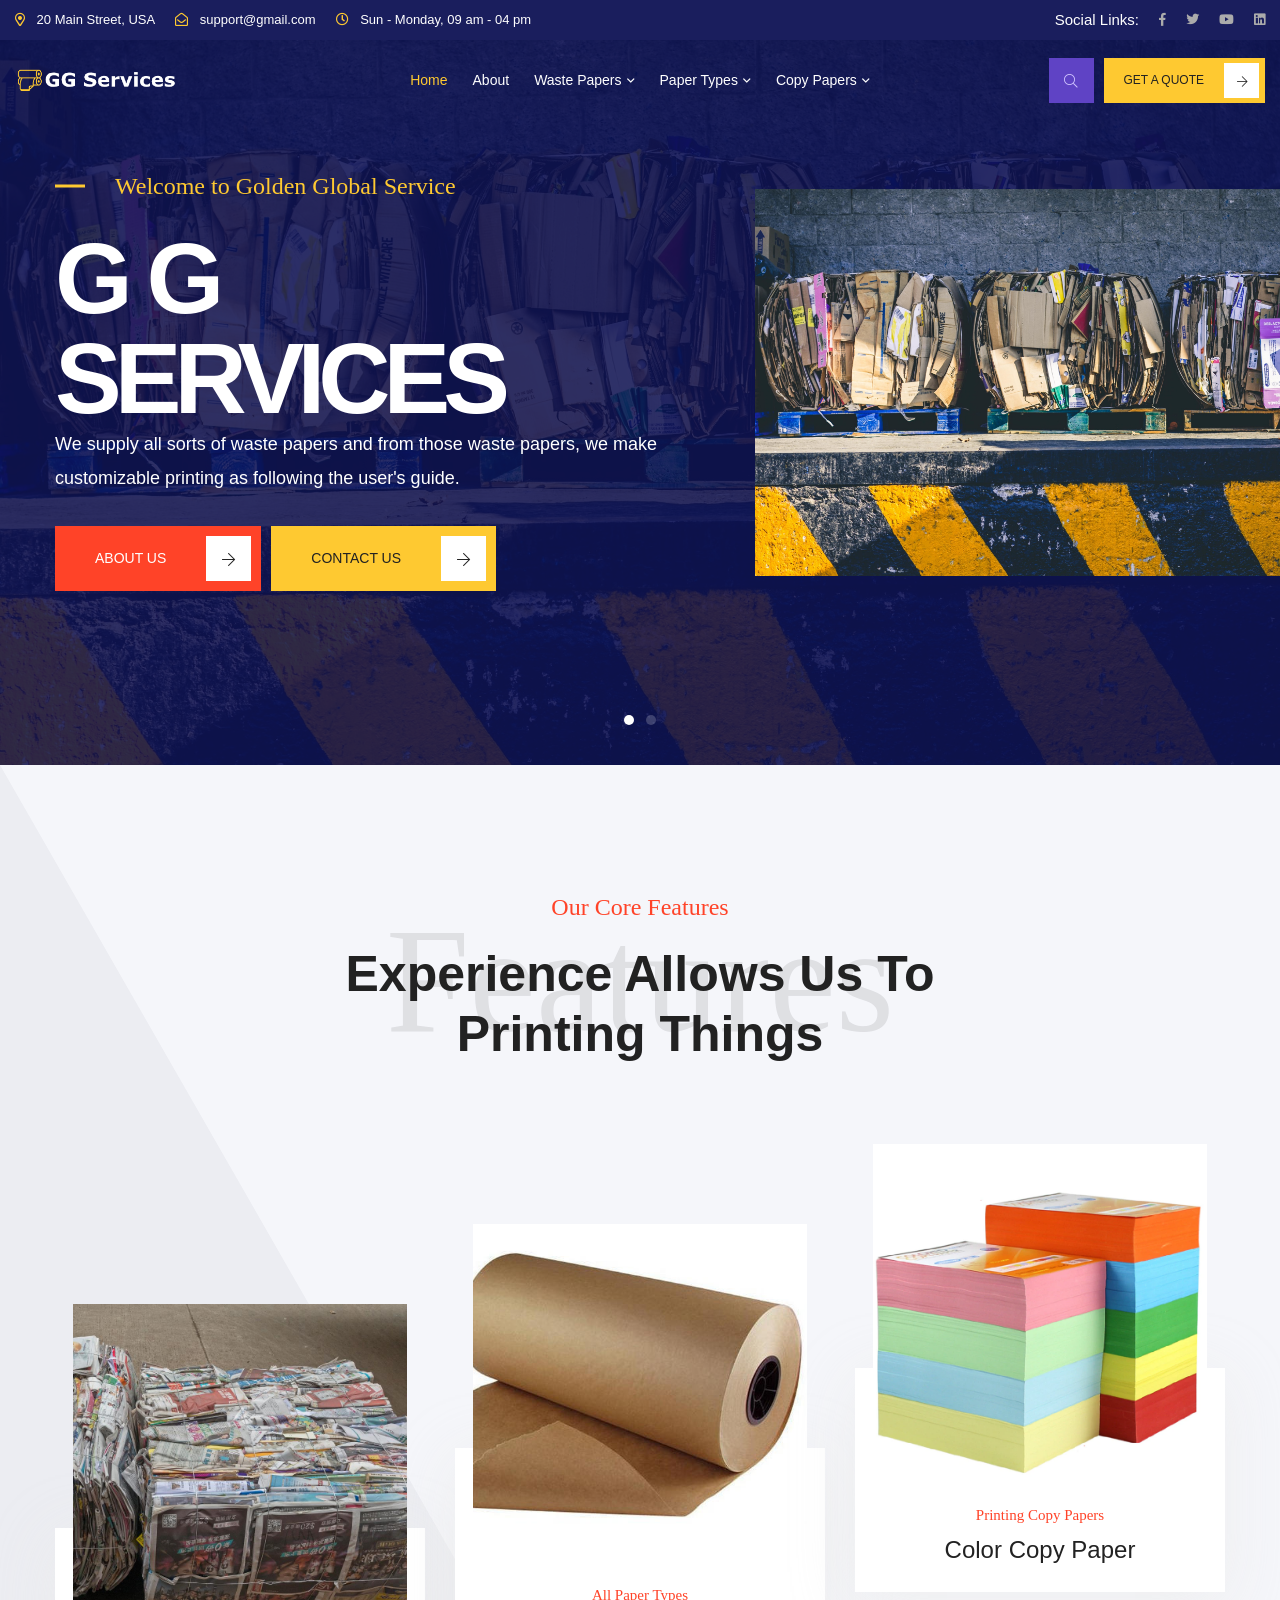
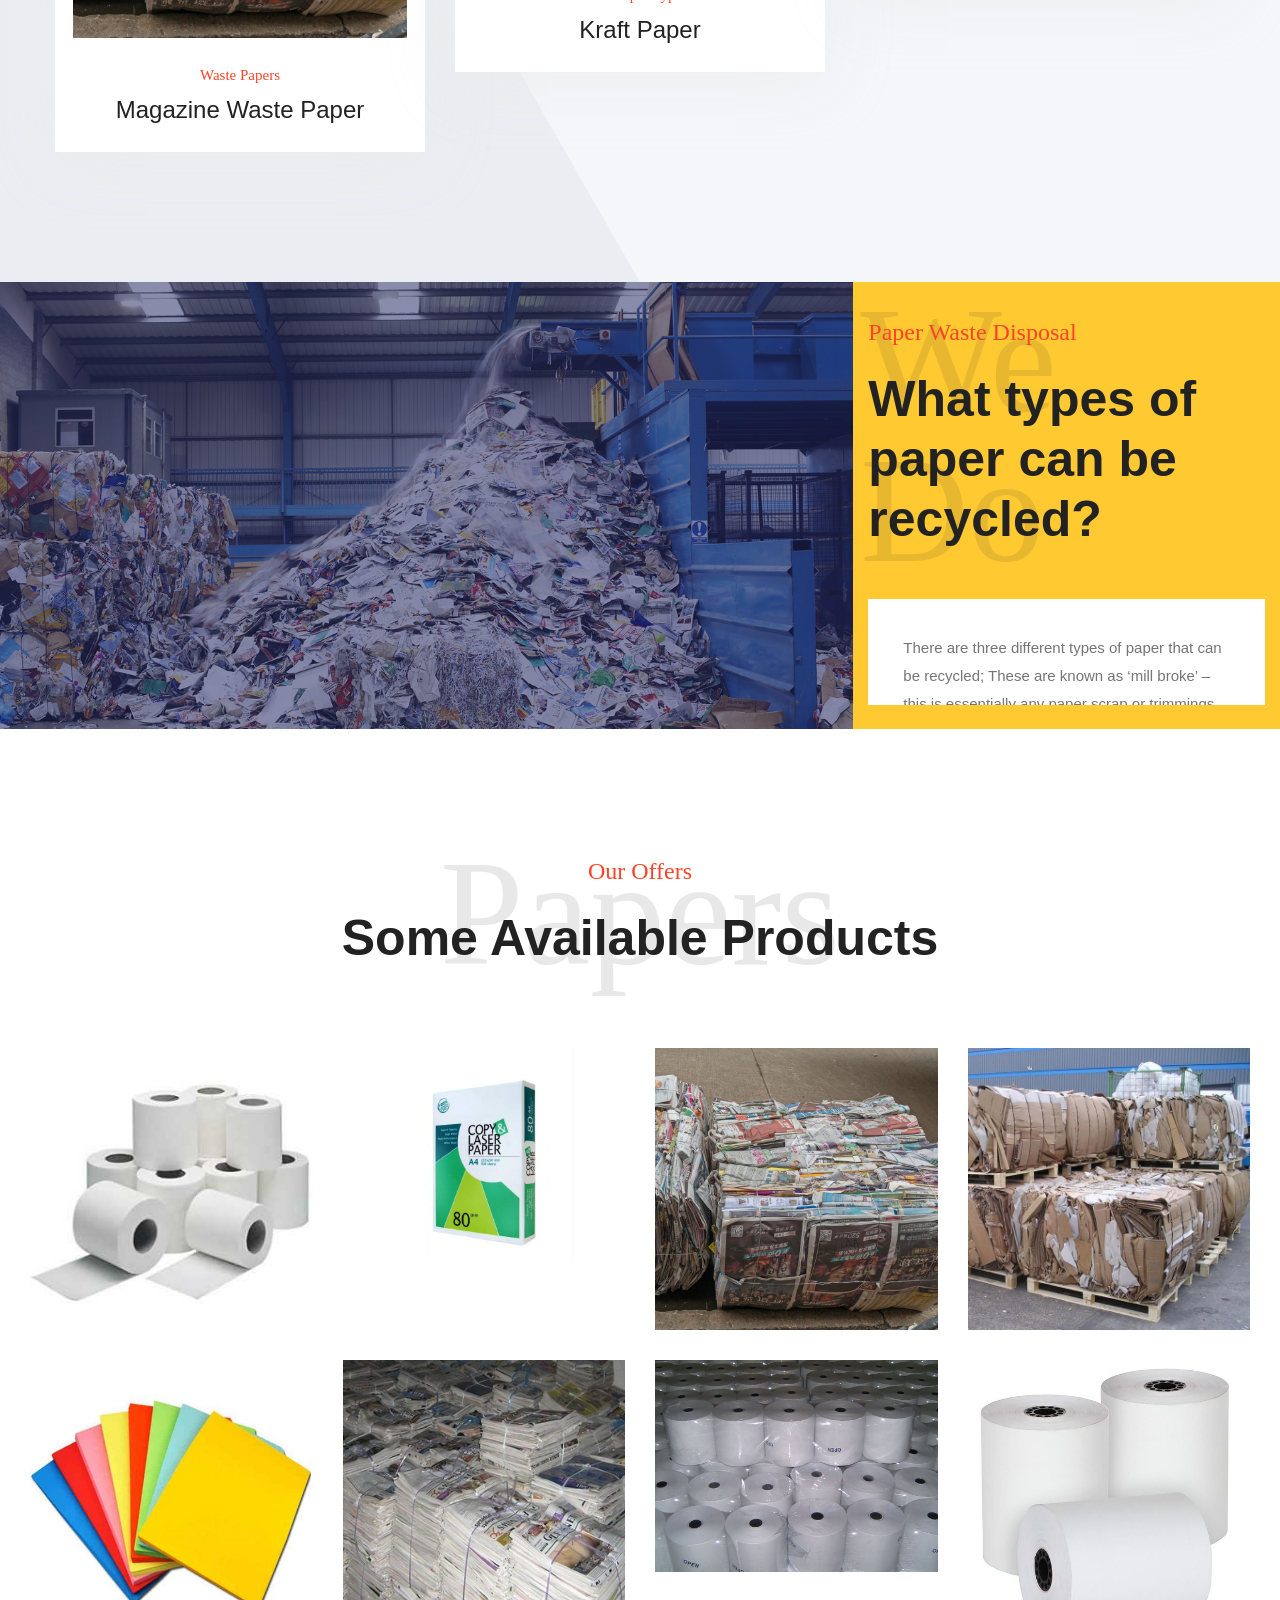
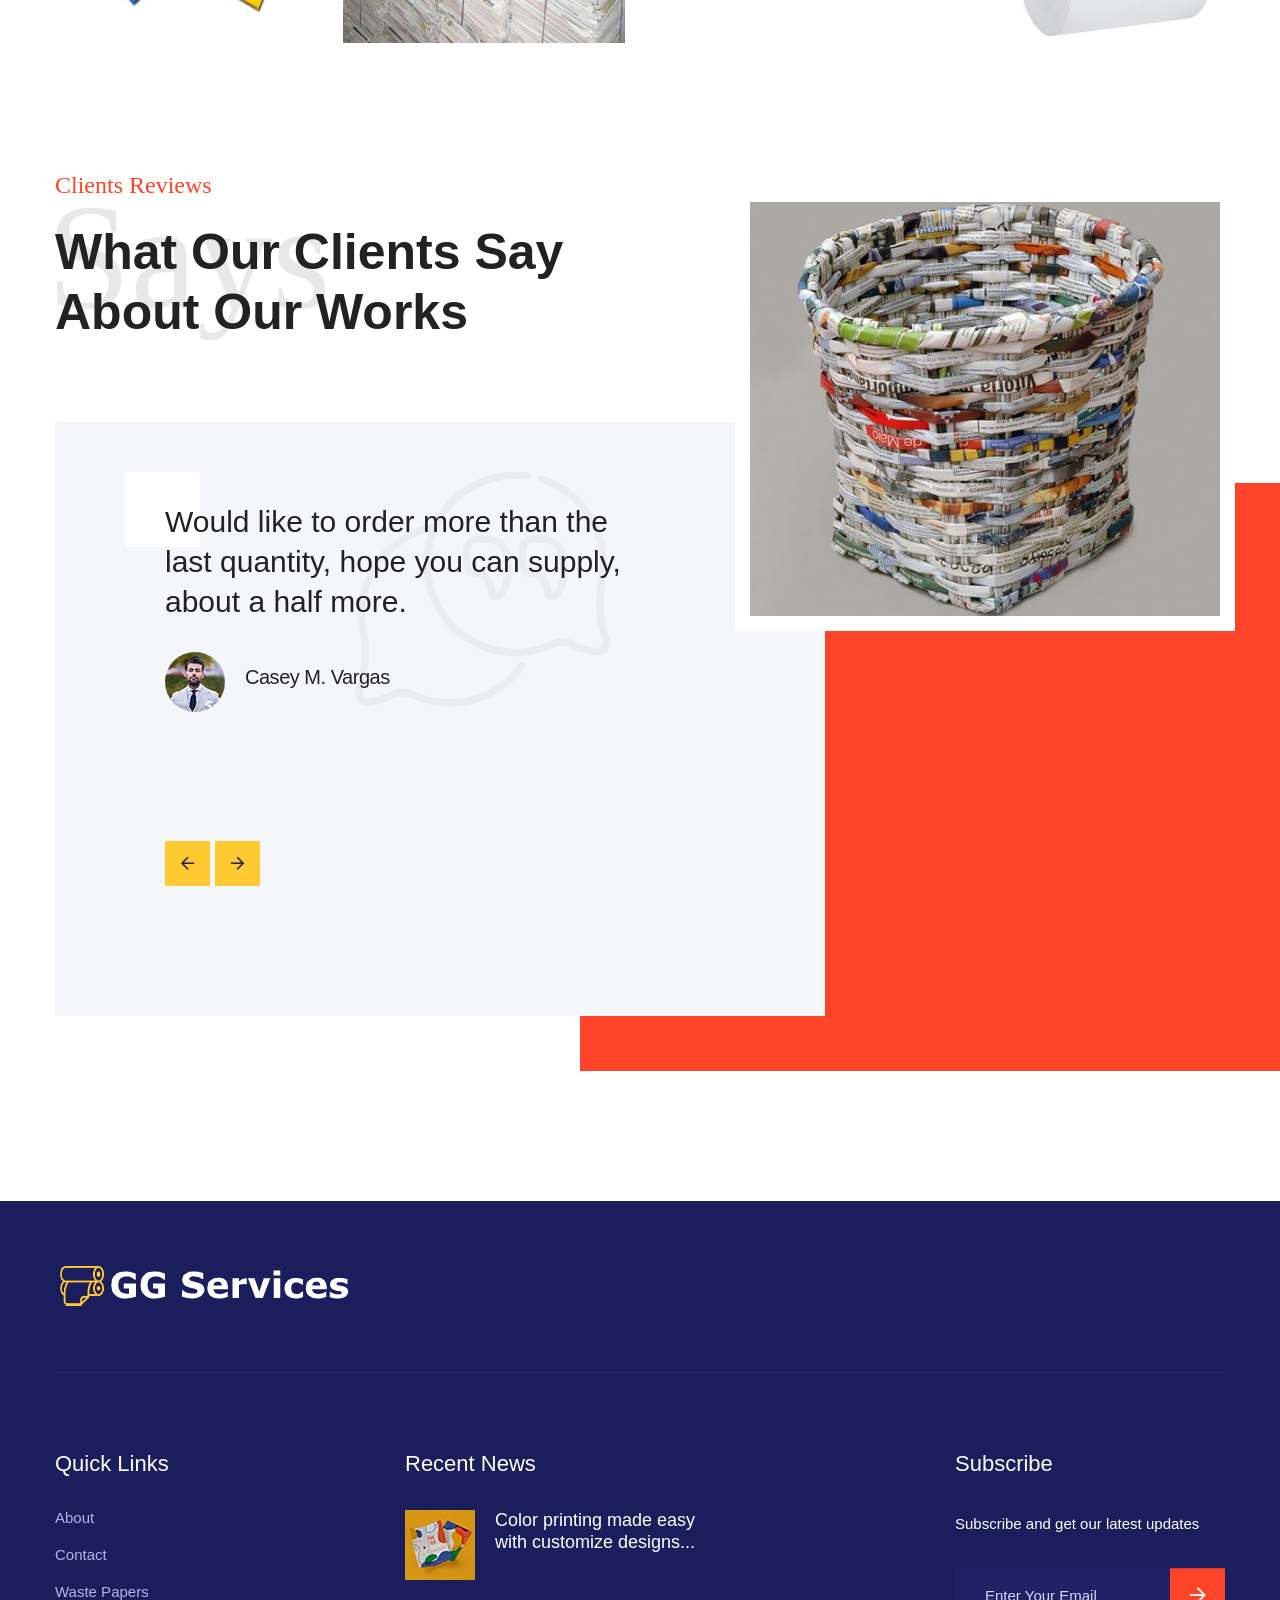
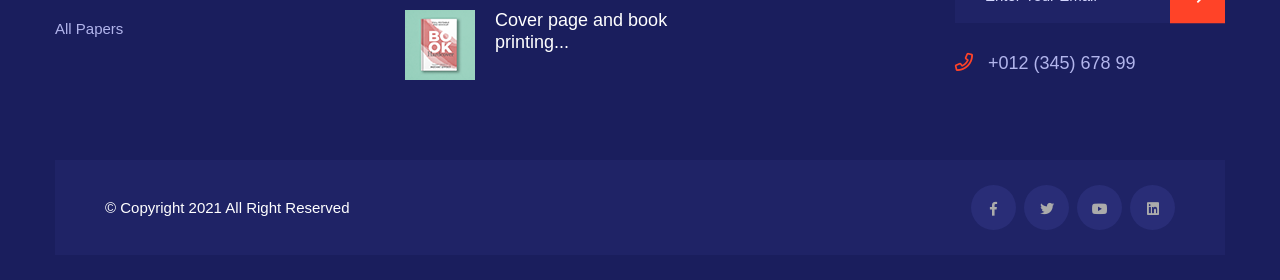
==== index.html @ 9252e7a9 "Auto-generated commit" ====
<!doctype html>
<html lang="en">
<head>
  <meta charset="utf-8">
  <title>Domain Name</title>
  <base href="/">

  <meta name="viewport" content="width=device-width, initial-scale=1">
  <link rel="icon" type="image/x-icon" href="assets/images/logo/favourite_icon_01.png">
  <link rel="manifest" href="manifest.json">
  <meta name="theme-color" content="#1a1e5d">
<link rel="stylesheet" href="styles.e5a8065dbe271beeb3f8.css"></head>
<body>
  <app-root></app-root>
  <noscript>Please enable JavaScript to continue using this application.</noscript>
<script src="runtime.69aad174de386c36a16c.js" defer></script><script src="polyfills-es5.dac42b74d0f066470155.js" nomodule defer></script><script src="polyfills.4ad41e5e9c953996b953.js" defer></script><script src="scripts.f5b988985ba87f4b78e9.js" defer></script><script src="main.de2aa0338aead5d17fe7.js" defer></script></body>
</html>
---- styles.e5a8065dbe271beeb3f8.css ----
@charset "UTF-8";/*!
 * Bootstrap v4.5.2 (https://getbootstrap.com/)
 * Copyright 2011-2020 The Bootstrap Authors
 * Copyright 2011-2020 Twitter, Inc.
 * Licensed under MIT (https://github.com/twbs/bootstrap/blob/main/LICENSE)
 */:root{--blue:#007bff;--indigo:#6610f2;--purple:#6f42c1;--pink:#e83e8c;--red:#dc3545;--orange:#fd7e14;--yellow:#ffc107;--green:#28a745;--teal:#20c997;--cyan:#17a2b8;--white:#fff;--gray:#6c757d;--gray-dark:#343a40;--primary:#007bff;--secondary:#6c757d;--success:#28a745;--info:#17a2b8;--warning:#ffc107;--danger:#dc3545;--light:#f8f9fa;--dark:#343a40;--breakpoint-xs:0;--breakpoint-sm:576px;--breakpoint-md:768px;--breakpoint-lg:992px;--breakpoint-xl:1200px;--font-family-sans-serif:-apple-system,BlinkMacSystemFont,"Segoe UI",Roboto,"Helvetica Neue",Arial,"Noto Sans",sans-serif,"Apple Color Emoji","Segoe UI Emoji","Segoe UI Symbol","Noto Color Emoji";--font-family-monospace:SFMono-Regular,Menlo,Monaco,Consolas,"Liberation Mono","Courier New",monospace}*,::after,::before{box-sizing:border-box}html{font-family:sans-serif;line-height:1.15;-webkit-text-size-adjust:100%;-webkit-tap-highlight-color:transparent}article,aside,figcaption,figure,footer,header,hgroup,main,nav,section{display:block}body{font-family:-apple-system,BlinkMacSystemFont,"Segoe UI",Roboto,"Helvetica Neue",Arial,"Noto Sans",sans-serif,"Apple Color Emoji","Segoe UI Emoji","Segoe UI Symbol","Noto Color Emoji";text-align:left}[tabindex="-1"]:focus:not(:focus-visible){outline:0!important}dl,ol,p,ul{margin-top:0;margin-bottom:1rem}abbr[data-original-title],abbr[title]{text-decoration:underline;-webkit-text-decoration:underline dotted;text-decoration:underline dotted;cursor:help;border-bottom:0;-webkit-text-decoration-skip-ink:none;text-decoration-skip-ink:none}address{margin-bottom:1rem;font-style:normal;line-height:inherit}ol ol,ol ul,ul ol,ul ul{margin-bottom:0}dt{font-weight:700}dd{margin-bottom:.5rem;margin-left:0}b,strong{font-weight:bolder}sub,sup{position:relative;font-size:75%;line-height:0;vertical-align:baseline}sub{bottom:-.25em}sup{top:-.5em}a{color:#007bff;background-color:transparent}a:hover{color:#0056b3}a:not([href]):not([class]),a:not([href]):not([class]):hover{color:inherit;text-decoration:none}code,kbd,pre,samp{font-family:SFMono-Regular,Menlo,Monaco,Consolas,"Liberation Mono","Courier New",monospace;font-size:1em}pre{margin-top:0;margin-bottom:1rem;overflow:auto;-ms-overflow-style:scrollbar}figure{margin:0 0 1rem}img{vertical-align:middle;border-style:none;height:auto;max-width:100%}svg{overflow:hidden;vertical-align:middle}table{border-collapse:collapse}caption{padding-top:.75rem;padding-bottom:.75rem;color:#6c757d;text-align:left;caption-side:bottom}th{text-align:inherit}label{display:inline-block;margin-bottom:.5rem}button{border-radius:0}button:focus{outline:-webkit-focus-ring-color auto 5px;outline:0}button,input,optgroup,select,textarea{margin:0;font-family:inherit;font-size:inherit;line-height:inherit}button,input{overflow:visible}button,select{text-transform:none}[role=button],[type=button]:not(:disabled),[type=reset]:not(:disabled),[type=submit]:not(:disabled),button:not(:disabled){cursor:pointer}select{word-wrap:normal}[type=button],[type=reset],[type=submit],button{-webkit-appearance:button}[type=button]::-moz-focus-inner,[type=reset]::-moz-focus-inner,[type=submit]::-moz-focus-inner,button::-moz-focus-inner{padding:0;border-style:none}input[type=checkbox],input[type=radio]{box-sizing:border-box;padding:0}textarea{overflow:auto;resize:vertical}fieldset{min-width:0;padding:0;margin:0;border:0}legend{display:block;width:100%;max-width:100%;padding:0;margin-bottom:.5rem;font-size:1.5rem;line-height:inherit;color:inherit;white-space:normal}progress{vertical-align:baseline}[type=number]::-webkit-inner-spin-button,[type=number]::-webkit-outer-spin-button{height:auto}[type=search]{outline-offset:-2px;-webkit-appearance:none}[type=search]::-webkit-search-decoration{-webkit-appearance:none}::-webkit-file-upload-button{font:inherit;-webkit-appearance:button}output{display:inline-block}summary{display:list-item;cursor:pointer}template{display:none}[hidden]{display:none!important}.h1,.h2,.h3,.h4,.h5,.h6,h1,h2,h3,h4,h5,h6{margin-bottom:.5rem;font-weight:500;line-height:1.2}.h1,h1{font-size:2.5rem}.h2,h2{font-size:2rem}.h3,h3{font-size:1.75rem}.h4,h4{font-size:1.5rem}.h5,h5{font-size:1.25rem}.h6,h6{font-size:1rem}.lead{font-size:1.25rem;font-weight:300}.display-1{font-size:6rem;font-weight:300;line-height:1.2}.display-2{font-size:5.5rem;font-weight:300;line-height:1.2}.display-3{font-size:4.5rem;font-weight:300;line-height:1.2}.display-4{font-size:3.5rem;font-weight:300;line-height:1.2}hr{box-sizing:content-box;overflow:visible;margin-top:1rem;margin-bottom:1rem;border:0;border-top:1px solid rgba(0,0,0,.1)}.small,small{font-size:80%;font-weight:400}.mark,mark{padding:.2em;background-color:#fcf8e3}.list-inline,.list-unstyled{padding-left:0;list-style:none}.list-inline-item{display:inline-block}.list-inline-item:not(:last-child){margin-right:.5rem}.initialism{font-size:90%;text-transform:uppercase}.blockquote{margin-bottom:1rem;font-size:1.25rem}.blockquote-footer{display:block;font-size:80%;color:#6c757d}.blockquote-footer::before{content:"\2014\00A0"}.img-fluid{max-width:100%;height:auto}.img-thumbnail{padding:.25rem;background-color:#fff;border:1px solid #dee2e6;border-radius:.25rem;max-width:100%;height:auto}.figure{display:inline-block}.figure-img{margin-bottom:.5rem;line-height:1}.figure-caption{font-size:90%;color:#6c757d}code{font-size:87.5%;color:#e83e8c;word-wrap:break-word}a>code{color:inherit}kbd{padding:.2rem .4rem;font-size:87.5%;color:#fff;background-color:#212529;border-radius:.2rem}kbd kbd{padding:0;font-size:100%;font-weight:700}pre{display:block;font-size:87.5%;color:#212529}pre code{font-size:inherit;color:inherit;word-break:normal}.pre-scrollable{max-height:340px;overflow-y:scroll}.container,.container-fluid,.container-lg,.container-md,.container-sm,.container-xl{width:100%;padding-right:15px;padding-left:15px;margin-right:auto;margin-left:auto}@media (min-width:576px){.container,.container-sm{max-width:540px}}@media (min-width:768px){.container,.container-md,.container-sm{max-width:720px}}@media (min-width:992px){.container,.container-lg,.container-md,.container-sm{max-width:960px}}@media (min-width:1200px){.container,.container-lg,.container-md,.container-sm,.container-xl{max-width:1140px}}.row{display:flex;flex-wrap:wrap;margin-right:-15px;margin-left:-15px}.no-gutters{margin-right:0;margin-left:0}.no-gutters>.col,.no-gutters>[class*=col-]{padding-right:0;padding-left:0}.col,.col-1,.col-10,.col-11,.col-12,.col-2,.col-3,.col-4,.col-5,.col-6,.col-7,.col-8,.col-9,.col-auto,.col-lg,.col-lg-1,.col-lg-10,.col-lg-11,.col-lg-12,.col-lg-2,.col-lg-3,.col-lg-4,.col-lg-5,.col-lg-6,.col-lg-7,.col-lg-8,.col-lg-9,.col-lg-auto,.col-md,.col-md-1,.col-md-10,.col-md-11,.col-md-12,.col-md-2,.col-md-3,.col-md-4,.col-md-5,.col-md-6,.col-md-7,.col-md-8,.col-md-9,.col-md-auto,.col-sm,.col-sm-1,.col-sm-10,.col-sm-11,.col-sm-12,.col-sm-2,.col-sm-3,.col-sm-4,.col-sm-5,.col-sm-6,.col-sm-7,.col-sm-8,.col-sm-9,.col-sm-auto,.col-xl,.col-xl-1,.col-xl-10,.col-xl-11,.col-xl-12,.col-xl-2,.col-xl-3,.col-xl-4,.col-xl-5,.col-xl-6,.col-xl-7,.col-xl-8,.col-xl-9,.col-xl-auto{position:relative;width:100%;padding-right:15px;padding-left:15px}.col{flex-basis:0;flex-grow:1;max-width:100%}.row-cols-1>*{flex:0 0 100%;max-width:100%}.row-cols-2>*{flex:0 0 50%;max-width:50%}.row-cols-3>*{flex:0 0 33.333333%;max-width:33.333333%}.row-cols-4>*{flex:0 0 25%;max-width:25%}.row-cols-5>*{flex:0 0 20%;max-width:20%}.row-cols-6>*{flex:0 0 16.666667%;max-width:16.666667%}.col-auto{flex:0 0 auto;width:auto;max-width:100%}.col-1{flex:0 0 8.333333%;max-width:8.333333%}.col-2{flex:0 0 16.666667%;max-width:16.666667%}.col-3{flex:0 0 25%;max-width:25%}.col-4{flex:0 0 33.333333%;max-width:33.333333%}.col-5{flex:0 0 41.666667%;max-width:41.666667%}.col-6{flex:0 0 50%;max-width:50%}.col-7{flex:0 0 58.333333%;max-width:58.333333%}.col-8{flex:0 0 66.666667%;max-width:66.666667%}.col-9{flex:0 0 75%;max-width:75%}.col-10{flex:0 0 83.333333%;max-width:83.333333%}.col-11{flex:0 0 91.666667%;max-width:91.666667%}.col-12{flex:0 0 100%;max-width:100%}.order-first{order:-1}.order-last{order:13}.order-0{order:0}.order-1{order:1}.order-2{order:2}.order-3{order:3}.order-4{order:4}.order-5{order:5}.order-6{order:6}.order-7{order:7}.order-8{order:8}.order-9{order:9}.order-10{order:10}.order-11{order:11}.order-12{order:12}.offset-1{margin-left:8.333333%}.offset-2{margin-left:16.666667%}.offset-3{margin-left:25%}.offset-4{margin-left:33.333333%}.offset-5{margin-left:41.666667%}.offset-6{margin-left:50%}.offset-7{margin-left:58.333333%}.offset-8{margin-left:66.666667%}.offset-9{margin-left:75%}.offset-10{margin-left:83.333333%}.offset-11{margin-left:91.666667%}@media (min-width:576px){.col-sm{flex-basis:0;flex-grow:1;max-width:100%}.row-cols-sm-1>*{flex:0 0 100%;max-width:100%}.row-cols-sm-2>*{flex:0 0 50%;max-width:50%}.row-cols-sm-3>*{flex:0 0 33.333333%;max-width:33.333333%}.row-cols-sm-4>*{flex:0 0 25%;max-width:25%}.row-cols-sm-5>*{flex:0 0 20%;max-width:20%}.row-cols-sm-6>*{flex:0 0 16.666667%;max-width:16.666667%}.col-sm-auto{flex:0 0 auto;width:auto;max-width:100%}.col-sm-1{flex:0 0 8.333333%;max-width:8.333333%}.col-sm-2{flex:0 0 16.666667%;max-width:16.666667%}.col-sm-3{flex:0 0 25%;max-width:25%}.col-sm-4{flex:0 0 33.333333%;max-width:33.333333%}.col-sm-5{flex:0 0 41.666667%;max-width:41.666667%}.col-sm-6{flex:0 0 50%;max-width:50%}.col-sm-7{flex:0 0 58.333333%;max-width:58.333333%}.col-sm-8{flex:0 0 66.666667%;max-width:66.666667%}.col-sm-9{flex:0 0 75%;max-width:75%}.col-sm-10{flex:0 0 83.333333%;max-width:83.333333%}.col-sm-11{flex:0 0 91.666667%;max-width:91.666667%}.col-sm-12{flex:0 0 100%;max-width:100%}.order-sm-first{order:-1}.order-sm-last{order:13}.order-sm-0{order:0}.order-sm-1{order:1}.order-sm-2{order:2}.order-sm-3{order:3}.order-sm-4{order:4}.order-sm-5{order:5}.order-sm-6{order:6}.order-sm-7{order:7}.order-sm-8{order:8}.order-sm-9{order:9}.order-sm-10{order:10}.order-sm-11{order:11}.order-sm-12{order:12}.offset-sm-0{margin-left:0}.offset-sm-1{margin-left:8.333333%}.offset-sm-2{margin-left:16.666667%}.offset-sm-3{margin-left:25%}.offset-sm-4{margin-left:33.333333%}.offset-sm-5{margin-left:41.666667%}.offset-sm-6{margin-left:50%}.offset-sm-7{margin-left:58.333333%}.offset-sm-8{margin-left:66.666667%}.offset-sm-9{margin-left:75%}.offset-sm-10{margin-left:83.333333%}.offset-sm-11{margin-left:91.666667%}}@media (min-width:768px){.col-md{flex-basis:0;flex-grow:1;max-width:100%}.row-cols-md-1>*{flex:0 0 100%;max-width:100%}.row-cols-md-2>*{flex:0 0 50%;max-width:50%}.row-cols-md-3>*{flex:0 0 33.333333%;max-width:33.333333%}.row-cols-md-4>*{flex:0 0 25%;max-width:25%}.row-cols-md-5>*{flex:0 0 20%;max-width:20%}.row-cols-md-6>*{flex:0 0 16.666667%;max-width:16.666667%}.col-md-auto{flex:0 0 auto;width:auto;max-width:100%}.col-md-1{flex:0 0 8.333333%;max-width:8.333333%}.col-md-2{flex:0 0 16.666667%;max-width:16.666667%}.col-md-3{flex:0 0 25%;max-width:25%}.col-md-4{flex:0 0 33.333333%;max-width:33.333333%}.col-md-5{flex:0 0 41.666667%;max-width:41.666667%}.col-md-6{flex:0 0 50%;max-width:50%}.col-md-7{flex:0 0 58.333333%;max-width:58.333333%}.col-md-8{flex:0 0 66.666667%;max-width:66.666667%}.col-md-9{flex:0 0 75%;max-width:75%}.col-md-10{flex:0 0 83.333333%;max-width:83.333333%}.col-md-11{flex:0 0 91.666667%;max-width:91.666667%}.col-md-12{flex:0 0 100%;max-width:100%}.order-md-first{order:-1}.order-md-last{order:13}.order-md-0{order:0}.order-md-1{order:1}.order-md-2{order:2}.order-md-3{order:3}.order-md-4{order:4}.order-md-5{order:5}.order-md-6{order:6}.order-md-7{order:7}.order-md-8{order:8}.order-md-9{order:9}.order-md-10{order:10}.order-md-11{order:11}.order-md-12{order:12}.offset-md-0{margin-left:0}.offset-md-1{margin-left:8.333333%}.offset-md-2{margin-left:16.666667%}.offset-md-3{margin-left:25%}.offset-md-4{margin-left:33.333333%}.offset-md-5{margin-left:41.666667%}.offset-md-6{margin-left:50%}.offset-md-7{margin-left:58.333333%}.offset-md-8{margin-left:66.666667%}.offset-md-9{margin-left:75%}.offset-md-10{margin-left:83.333333%}.offset-md-11{margin-left:91.666667%}}@media (min-width:992px){.col-lg{flex-basis:0;flex-grow:1;max-width:100%}.row-cols-lg-1>*{flex:0 0 100%;max-width:100%}.row-cols-lg-2>*{flex:0 0 50%;max-width:50%}.row-cols-lg-3>*{flex:0 0 33.333333%;max-width:33.333333%}.row-cols-lg-4>*{flex:0 0 25%;max-width:25%}.row-cols-lg-5>*{flex:0 0 20%;max-width:20%}.row-cols-lg-6>*{flex:0 0 16.666667%;max-width:16.666667%}.col-lg-auto{flex:0 0 auto;width:auto;max-width:100%}.col-lg-1{flex:0 0 8.333333%;max-width:8.333333%}.col-lg-2{flex:0 0 16.666667%;max-width:16.666667%}.col-lg-3{flex:0 0 25%;max-width:25%}.col-lg-4{flex:0 0 33.333333%;max-width:33.333333%}.col-lg-5{flex:0 0 41.666667%;max-width:41.666667%}.col-lg-6{flex:0 0 50%;max-width:50%}.col-lg-7{flex:0 0 58.333333%;max-width:58.333333%}.col-lg-8{flex:0 0 66.666667%;max-width:66.666667%}.col-lg-9{flex:0 0 75%;max-width:75%}.col-lg-10{flex:0 0 83.333333%;max-width:83.333333%}.col-lg-11{flex:0 0 91.666667%;max-width:91.666667%}.col-lg-12{flex:0 0 100%;max-width:100%}.order-lg-first{order:-1}.order-lg-last{order:13}.order-lg-0{order:0}.order-lg-1{order:1}.order-lg-2{order:2}.order-lg-3{order:3}.order-lg-4{order:4}.order-lg-5{order:5}.order-lg-6{order:6}.order-lg-7{order:7}.order-lg-8{order:8}.order-lg-9{order:9}.order-lg-10{order:10}.order-lg-11{order:11}.order-lg-12{order:12}.offset-lg-0{margin-left:0}.offset-lg-1{margin-left:8.333333%}.offset-lg-2{margin-left:16.666667%}.offset-lg-3{margin-left:25%}.offset-lg-4{margin-left:33.333333%}.offset-lg-5{margin-left:41.666667%}.offset-lg-6{margin-left:50%}.offset-lg-7{margin-left:58.333333%}.offset-lg-8{margin-left:66.666667%}.offset-lg-9{margin-left:75%}.offset-lg-10{margin-left:83.333333%}.offset-lg-11{margin-left:91.666667%}}@media (min-width:1200px){.col-xl{flex-basis:0;flex-grow:1;max-width:100%}.row-cols-xl-1>*{flex:0 0 100%;max-width:100%}.row-cols-xl-2>*{flex:0 0 50%;max-width:50%}.row-cols-xl-3>*{flex:0 0 33.333333%;max-width:33.333333%}.row-cols-xl-4>*{flex:0 0 25%;max-width:25%}.row-cols-xl-5>*{flex:0 0 20%;max-width:20%}.row-cols-xl-6>*{flex:0 0 16.666667%;max-width:16.666667%}.col-xl-auto{flex:0 0 auto;width:auto;max-width:100%}.col-xl-1{flex:0 0 8.333333%;max-width:8.333333%}.col-xl-2{flex:0 0 16.666667%;max-width:16.666667%}.col-xl-3{flex:0 0 25%;max-width:25%}.col-xl-4{flex:0 0 33.333333%;max-width:33.333333%}.col-xl-5{flex:0 0 41.666667%;max-width:41.666667%}.col-xl-6{flex:0 0 50%;max-width:50%}.col-xl-7{flex:0 0 58.333333%;max-width:58.333333%}.col-xl-8{flex:0 0 66.666667%;max-width:66.666667%}.col-xl-9{flex:0 0 75%;max-width:75%}.col-xl-10{flex:0 0 83.333333%;max-width:83.333333%}.col-xl-11{flex:0 0 91.666667%;max-width:91.666667%}.col-xl-12{flex:0 0 100%;max-width:100%}.order-xl-first{order:-1}.order-xl-last{order:13}.order-xl-0{order:0}.order-xl-1{order:1}.order-xl-2{order:2}.order-xl-3{order:3}.order-xl-4{order:4}.order-xl-5{order:5}.order-xl-6{order:6}.order-xl-7{order:7}.order-xl-8{order:8}.order-xl-9{order:9}.order-xl-10{order:10}.order-xl-11{order:11}.order-xl-12{order:12}.offset-xl-0{margin-left:0}.offset-xl-1{margin-left:8.333333%}.offset-xl-2{margin-left:16.666667%}.offset-xl-3{margin-left:25%}.offset-xl-4{margin-left:33.333333%}.offset-xl-5{margin-left:41.666667%}.offset-xl-6{margin-left:50%}.offset-xl-7{margin-left:58.333333%}.offset-xl-8{margin-left:66.666667%}.offset-xl-9{margin-left:75%}.offset-xl-10{margin-left:83.333333%}.offset-xl-11{margin-left:91.666667%}}.table{width:100%;margin-bottom:1rem;color:#212529}.table td,.table th{padding:.75rem;vertical-align:top;border-top:1px solid #dee2e6}.table thead th{vertical-align:bottom;border-bottom:2px solid #dee2e6}.table tbody+tbody{border-top:2px solid #dee2e6}.table-sm td,.table-sm th{padding:.3rem}.table-bordered,.table-bordered td,.table-bordered th{border:1px solid #dee2e6}.table-bordered thead td,.table-bordered thead th{border-bottom-width:2px}.table-borderless tbody+tbody,.table-borderless td,.table-borderless th,.table-borderless thead th{border:0}.table-striped tbody tr:nth-of-type(odd){background-color:rgba(0,0,0,.05)}.table-hover tbody tr:hover{color:#212529;background-color:rgba(0,0,0,.075)}.table-primary,.table-primary>td,.table-primary>th{background-color:#b8daff}.table-primary tbody+tbody,.table-primary td,.table-primary th,.table-primary thead th{border-color:#7abaff}.table-hover .table-primary:hover,.table-hover .table-primary:hover>td,.table-hover .table-primary:hover>th{background-color:#9fcdff}.table-secondary,.table-secondary>td,.table-secondary>th{background-color:#d6d8db}.table-secondary tbody+tbody,.table-secondary td,.table-secondary th,.table-secondary thead th{border-color:#b3b7bb}.table-hover .table-secondary:hover,.table-hover .table-secondary:hover>td,.table-hover .table-secondary:hover>th{background-color:#c8cbcf}.table-success,.table-success>td,.table-success>th{background-color:#c3e6cb}.table-success tbody+tbody,.table-success td,.table-success th,.table-success thead th{border-color:#8fd19e}.table-hover .table-success:hover,.table-hover .table-success:hover>td,.table-hover .table-success:hover>th{background-color:#b1dfbb}.table-info,.table-info>td,.table-info>th{background-color:#bee5eb}.table-info tbody+tbody,.table-info td,.table-info th,.table-info thead th{border-color:#86cfda}.table-hover .table-info:hover,.table-hover .table-info:hover>td,.table-hover .table-info:hover>th{background-color:#abdde5}.table-warning,.table-warning>td,.table-warning>th{background-color:#ffeeba}.table-warning tbody+tbody,.table-warning td,.table-warning th,.table-warning thead th{border-color:#ffdf7e}.table-hover .table-warning:hover,.table-hover .table-warning:hover>td,.table-hover .table-warning:hover>th{background-color:#ffe8a1}.table-danger,.table-danger>td,.table-danger>th{background-color:#f5c6cb}.table-danger tbody+tbody,.table-danger td,.table-danger th,.table-danger thead th{border-color:#ed969e}.table-hover .table-danger:hover,.table-hover .table-danger:hover>td,.table-hover .table-danger:hover>th{background-color:#f1b0b7}.table-light,.table-light>td,.table-light>th{background-color:#fdfdfe}.table-light tbody+tbody,.table-light td,.table-light th,.table-light thead th{border-color:#fbfcfc}.table-hover .table-light:hover,.table-hover .table-light:hover>td,.table-hover .table-light:hover>th{background-color:#ececf6}.table-dark,.table-dark>td,.table-dark>th{background-color:#c6c8ca}.table-dark tbody+tbody,.table-dark td,.table-dark th,.table-dark thead th{border-color:#95999c}.table-hover .table-dark:hover,.table-hover .table-dark:hover>td,.table-hover .table-dark:hover>th{background-color:#b9bbbe}.table-active,.table-active>td,.table-active>th,.table-hover .table-active:hover,.table-hover .table-active:hover>td,.table-hover .table-active:hover>th{background-color:rgba(0,0,0,.075)}.table .thead-dark th{color:#fff;background-color:#343a40;border-color:#454d55}.table .thead-light th{color:#495057;background-color:#e9ecef;border-color:#dee2e6}.table-dark{color:#fff;background-color:#343a40}.table-dark td,.table-dark th,.table-dark thead th{border-color:#454d55}.table-dark.table-bordered{border:0}.table-dark.table-striped tbody tr:nth-of-type(odd){background-color:rgba(255,255,255,.05)}.table-dark.table-hover tbody tr:hover{color:#fff;background-color:rgba(255,255,255,.075)}@media (max-width:575.98px){.table-responsive-sm{display:block;width:100%;overflow-x:auto;-webkit-overflow-scrolling:touch}.table-responsive-sm>.table-bordered{border:0}}@media (max-width:767.98px){.table-responsive-md{display:block;width:100%;overflow-x:auto;-webkit-overflow-scrolling:touch}.table-responsive-md>.table-bordered{border:0}}@media (max-width:991.98px){.table-responsive-lg{display:block;width:100%;overflow-x:auto;-webkit-overflow-scrolling:touch}.table-responsive-lg>.table-bordered{border:0}}@media (max-width:1199.98px){.table-responsive-xl{display:block;width:100%;overflow-x:auto;-webkit-overflow-scrolling:touch}.table-responsive-xl>.table-bordered{border:0}}.table-responsive{display:block;width:100%;overflow-x:auto;-webkit-overflow-scrolling:touch}.table-responsive>.table-bordered{border:0}.form-control{display:block;width:100%;height:calc(1.5em + .75rem + 2px);padding:.375rem .75rem;font-size:1rem;font-weight:400;line-height:1.5;color:#495057;background-color:#fff;background-clip:padding-box;border:1px solid #ced4da;border-radius:.25rem;transition:border-color .15s ease-in-out,box-shadow .15s ease-in-out}@media (prefers-reduced-motion:reduce){.form-control{transition:none}}.form-control::-ms-expand{background-color:transparent;border:0}.form-control:-moz-focusring{color:transparent;text-shadow:0 0 0 #495057}.form-control:focus{color:#495057;background-color:#fff;border-color:#80bdff;outline:0;box-shadow:0 0 0 .2rem rgba(0,123,255,.25)}.form-control::-webkit-input-placeholder{color:#6c757d;opacity:1}.form-control::-moz-placeholder{color:#6c757d;opacity:1}.form-control::-ms-input-placeholder{color:#6c757d;opacity:1}.form-control::placeholder{color:#6c757d;opacity:1}.form-control:disabled,.form-control[readonly]{background-color:#e9ecef;opacity:1}input[type=date].form-control,input[type=datetime-local].form-control,input[type=month].form-control,input[type=time].form-control{-webkit-appearance:none;-moz-appearance:none;appearance:none}select.form-control:focus::-ms-value{color:#495057;background-color:#fff}.form-control-file,.form-control-range{display:block;width:100%}.col-form-label{padding-top:calc(.375rem + 1px);padding-bottom:calc(.375rem + 1px);margin-bottom:0;font-size:inherit;line-height:1.5}.col-form-label-lg{padding-top:calc(.5rem + 1px);padding-bottom:calc(.5rem + 1px);font-size:1.25rem;line-height:1.5}.col-form-label-sm{padding-top:calc(.25rem + 1px);padding-bottom:calc(.25rem + 1px);font-size:.875rem;line-height:1.5}.form-control-plaintext{display:block;width:100%;padding:.375rem 0;margin-bottom:0;font-size:1rem;line-height:1.5;color:#212529;background-color:transparent;border:solid transparent;border-width:1px 0}.form-control-plaintext.form-control-lg,.form-control-plaintext.form-control-sm{padding-right:0;padding-left:0}.form-control-sm{height:calc(1.5em + .5rem + 2px);padding:.25rem .5rem;font-size:.875rem;line-height:1.5;border-radius:.2rem}.form-control-lg{height:calc(1.5em + 1rem + 2px);padding:.5rem 1rem;font-size:1.25rem;line-height:1.5;border-radius:.3rem}select.form-control[multiple],select.form-control[size],textarea.form-control{height:auto}.form-group{margin-bottom:1rem}.form-text{display:block;margin-top:.25rem}.form-row{display:flex;flex-wrap:wrap;margin-right:-5px;margin-left:-5px}.form-row>.col,.form-row>[class*=col-]{padding-right:5px;padding-left:5px}.form-check{position:relative;display:block;padding-left:1.25rem}.form-check-input{position:absolute;margin-top:.3rem;margin-left:-1.25rem}.form-check-input:disabled~.form-check-label,.form-check-input[disabled]~.form-check-label{color:#6c757d}.form-check-label{margin-bottom:0}.form-check-inline{display:inline-flex;align-items:center;padding-left:0;margin-right:.75rem}.form-check-inline .form-check-input{position:static;margin-top:0;margin-right:.3125rem;margin-left:0}.valid-feedback{display:none;width:100%;margin-top:.25rem;font-size:80%;color:#28a745}.valid-tooltip{position:absolute;top:100%;left:0;z-index:5;display:none;max-width:100%;padding:.25rem .5rem;margin-top:.1rem;font-size:.875rem;line-height:1.5;color:#fff;background-color:rgba(40,167,69,.9);border-radius:.25rem}.is-valid~.valid-feedback,.is-valid~.valid-tooltip,.was-validated :valid~.valid-feedback,.was-validated :valid~.valid-tooltip{display:block}.form-control.is-valid,.was-validated .form-control:valid{border-color:#28a745;padding-right:calc(1.5em + .75rem);background-image:url("data:image/svg+xml,%3csvg xmlns='http://www.w3.org/2000/svg' width='8' height='8' viewBox='0 0 8 8'%3e%3cpath fill='%2328a745' d='M2.3 6.73L.6 4.53c-.4-1.04.46-1.4 1.1-.8l1.1 1.4 3.4-3.8c.6-.63 1.6-.27 1.2.7l-4 4.6c-.43.5-.8.4-1.1.1z'/%3e%3c/svg%3e");background-repeat:no-repeat;background-position:right calc(.375em + .1875rem) center;background-size:calc(.75em + .375rem) calc(.75em + .375rem)}.form-control.is-valid:focus,.was-validated .form-control:valid:focus{border-color:#28a745;box-shadow:0 0 0 .2rem rgba(40,167,69,.25)}.was-validated textarea.form-control:valid,textarea.form-control.is-valid{padding-right:calc(1.5em + .75rem);background-position:top calc(.375em + .1875rem) right calc(.375em + .1875rem)}.custom-select.is-valid,.was-validated .custom-select:valid{border-color:#28a745;padding-right:calc(.75em + 2.3125rem);background:url("data:image/svg+xml,%3csvg xmlns='http://www.w3.org/2000/svg' width='4' height='5' viewBox='0 0 4 5'%3e%3cpath fill='%23343a40' d='M2 0L0 2h4zm0 5L0 3h4z'/%3e%3c/svg%3e") right .75rem center/8px 10px no-repeat,url("data:image/svg+xml,%3csvg xmlns='http://www.w3.org/2000/svg' width='8' height='8' viewBox='0 0 8 8'%3e%3cpath fill='%2328a745' d='M2.3 6.73L.6 4.53c-.4-1.04.46-1.4 1.1-.8l1.1 1.4 3.4-3.8c.6-.63 1.6-.27 1.2.7l-4 4.6c-.43.5-.8.4-1.1.1z'/%3e%3c/svg%3e") center right 1.75rem/calc(.75em + .375rem) calc(.75em + .375rem) no-repeat #fff}.custom-select.is-valid:focus,.was-validated .custom-select:valid:focus{border-color:#28a745;box-shadow:0 0 0 .2rem rgba(40,167,69,.25)}.form-check-input.is-valid~.form-check-label,.was-validated .form-check-input:valid~.form-check-label{color:#28a745}.form-check-input.is-valid~.valid-feedback,.form-check-input.is-valid~.valid-tooltip,.was-validated .form-check-input:valid~.valid-feedback,.was-validated .form-check-input:valid~.valid-tooltip{display:block}.custom-control-input.is-valid~.custom-control-label,.was-validated .custom-control-input:valid~.custom-control-label{color:#28a745}.custom-control-input.is-valid~.custom-control-label::before,.was-validated .custom-control-input:valid~.custom-control-label::before{border-color:#28a745}.custom-control-input.is-valid:checked~.custom-control-label::before,.was-validated .custom-control-input:valid:checked~.custom-control-label::before{border-color:#34ce57;background-color:#34ce57}.custom-control-input.is-valid:focus~.custom-control-label::before,.was-validated .custom-control-input:valid:focus~.custom-control-label::before{box-shadow:0 0 0 .2rem rgba(40,167,69,.25)}.custom-control-input.is-valid:focus:not(:checked)~.custom-control-label::before,.was-validated .custom-control-input:valid:focus:not(:checked)~.custom-control-label::before{border-color:#28a745}.custom-file-input.is-valid~.custom-file-label,.was-validated .custom-file-input:valid~.custom-file-label{border-color:#28a745}.custom-file-input.is-valid:focus~.custom-file-label,.was-validated .custom-file-input:valid:focus~.custom-file-label{border-color:#28a745;box-shadow:0 0 0 .2rem rgba(40,167,69,.25)}.invalid-feedback{display:none;width:100%;margin-top:.25rem;font-size:80%;color:#dc3545}.invalid-tooltip{position:absolute;top:100%;left:0;z-index:5;display:none;max-width:100%;padding:.25rem .5rem;margin-top:.1rem;font-size:.875rem;line-height:1.5;color:#fff;background-color:rgba(220,53,69,.9);border-radius:.25rem}.is-invalid~.invalid-feedback,.is-invalid~.invalid-tooltip,.was-validated :invalid~.invalid-feedback,.was-validated :invalid~.invalid-tooltip{display:block}.form-control.is-invalid,.was-validated .form-control:invalid{border-color:#dc3545;padding-right:calc(1.5em + .75rem);background-image:url("data:image/svg+xml,%3csvg xmlns='http://www.w3.org/2000/svg' width='12' height='12' fill='none' stroke='%23dc3545' viewBox='0 0 12 12'%3e%3ccircle cx='6' cy='6' r='4.5'/%3e%3cpath stroke-linejoin='round' d='M5.8 3.6h.4L6 6.5z'/%3e%3ccircle cx='6' cy='8.2' r='.6' fill='%23dc3545' stroke='none'/%3e%3c/svg%3e");background-repeat:no-repeat;background-position:right calc(.375em + .1875rem) center;background-size:calc(.75em + .375rem) calc(.75em + .375rem)}.form-control.is-invalid:focus,.was-validated .form-control:invalid:focus{border-color:#dc3545;box-shadow:0 0 0 .2rem rgba(220,53,69,.25)}.was-validated textarea.form-control:invalid,textarea.form-control.is-invalid{padding-right:calc(1.5em + .75rem);background-position:top calc(.375em + .1875rem) right calc(.375em + .1875rem)}.custom-select.is-invalid,.was-validated .custom-select:invalid{border-color:#dc3545;padding-right:calc(.75em + 2.3125rem);background:url("data:image/svg+xml,%3csvg xmlns='http://www.w3.org/2000/svg' width='4' height='5' viewBox='0 0 4 5'%3e%3cpath fill='%23343a40' d='M2 0L0 2h4zm0 5L0 3h4z'/%3e%3c/svg%3e") right .75rem center/8px 10px no-repeat,url("data:image/svg+xml,%3csvg xmlns='http://www.w3.org/2000/svg' width='12' height='12' fill='none' stroke='%23dc3545' viewBox='0 0 12 12'%3e%3ccircle cx='6' cy='6' r='4.5'/%3e%3cpath stroke-linejoin='round' d='M5.8 3.6h.4L6 6.5z'/%3e%3ccircle cx='6' cy='8.2' r='.6' fill='%23dc3545' stroke='none'/%3e%3c/svg%3e") center right 1.75rem/calc(.75em + .375rem) calc(.75em + .375rem) no-repeat #fff}.custom-select.is-invalid:focus,.was-validated .custom-select:invalid:focus{border-color:#dc3545;box-shadow:0 0 0 .2rem rgba(220,53,69,.25)}.form-check-input.is-invalid~.form-check-label,.was-validated .form-check-input:invalid~.form-check-label{color:#dc3545}.form-check-input.is-invalid~.invalid-feedback,.form-check-input.is-invalid~.invalid-tooltip,.was-validated .form-check-input:invalid~.invalid-feedback,.was-validated .form-check-input:invalid~.invalid-tooltip{display:block}.custom-control-input.is-invalid~.custom-control-label,.was-validated .custom-control-input:invalid~.custom-control-label{color:#dc3545}.custom-control-input.is-invalid~.custom-control-label::before,.was-validated .custom-control-input:invalid~.custom-control-label::before{border-color:#dc3545}.custom-control-input.is-invalid:checked~.custom-control-label::before,.was-validated .custom-control-input:invalid:checked~.custom-control-label::before{border-color:#e4606d;background-color:#e4606d}.custom-control-input.is-invalid:focus~.custom-control-label::before,.was-validated .custom-control-input:invalid:focus~.custom-control-label::before{box-shadow:0 0 0 .2rem rgba(220,53,69,.25)}.custom-control-input.is-invalid:focus:not(:checked)~.custom-control-label::before,.was-validated .custom-control-input:invalid:focus:not(:checked)~.custom-control-label::before{border-color:#dc3545}.custom-file-input.is-invalid~.custom-file-label,.was-validated .custom-file-input:invalid~.custom-file-label{border-color:#dc3545}.custom-file-input.is-invalid:focus~.custom-file-label,.was-validated .custom-file-input:invalid:focus~.custom-file-label{border-color:#dc3545;box-shadow:0 0 0 .2rem rgba(220,53,69,.25)}.form-inline{display:flex;flex-flow:row wrap;align-items:center}.form-inline .form-check{width:100%}@media (min-width:576px){.form-inline label{display:flex;align-items:center;justify-content:center;margin-bottom:0}.form-inline .form-group{display:flex;flex:0 0 auto;flex-flow:row wrap;align-items:center;margin-bottom:0}.form-inline .form-control{display:inline-block;width:auto;vertical-align:middle}.form-inline .form-control-plaintext{display:inline-block}.form-inline .custom-select,.form-inline .input-group{width:auto}.form-inline .form-check{display:flex;align-items:center;justify-content:center;width:auto;padding-left:0}.form-inline .form-check-input{position:relative;flex-shrink:0;margin-top:0;margin-right:.25rem;margin-left:0}.form-inline .custom-control{align-items:center;justify-content:center}.form-inline .custom-control-label{margin-bottom:0}}.btn{display:inline-block;font-weight:400;color:#212529;text-align:center;vertical-align:middle;-webkit-user-select:none;-moz-user-select:none;-ms-user-select:none;user-select:none;background-color:transparent;border:1px solid transparent;padding:.375rem .75rem;font-size:1rem;line-height:1.5;border-radius:.25rem;transition:color .15s ease-in-out,background-color .15s ease-in-out,border-color .15s ease-in-out,box-shadow .15s ease-in-out}@media (prefers-reduced-motion:reduce){.btn{transition:none}}.btn:hover{color:#212529;text-decoration:none}.btn.focus,.btn:focus{outline:0;box-shadow:0 0 0 .2rem rgba(0,123,255,.25)}.btn.disabled,.btn:disabled{opacity:.65}.btn:not(:disabled):not(.disabled){cursor:pointer}a.btn.disabled,fieldset:disabled a.btn{pointer-events:none}.btn-primary{color:#fff;background-color:#007bff;border-color:#007bff}.btn-primary:hover{color:#fff;background-color:#0069d9;border-color:#0062cc}.btn-primary.focus,.btn-primary:focus{color:#fff;background-color:#0069d9;border-color:#0062cc;box-shadow:0 0 0 .2rem rgba(38,143,255,.5)}.btn-primary.disabled,.btn-primary:disabled{color:#fff;background-color:#007bff;border-color:#007bff}.btn-primary:not(:disabled):not(.disabled).active,.btn-primary:not(:disabled):not(.disabled):active,.show>.btn-primary.dropdown-toggle{color:#fff;background-color:#0062cc;border-color:#005cbf}.btn-primary:not(:disabled):not(.disabled).active:focus,.btn-primary:not(:disabled):not(.disabled):active:focus,.show>.btn-primary.dropdown-toggle:focus{box-shadow:0 0 0 .2rem rgba(38,143,255,.5)}.btn-secondary{color:#fff;background-color:#6c757d;border-color:#6c757d}.btn-secondary:hover{color:#fff;background-color:#5a6268;border-color:#545b62}.btn-secondary.focus,.btn-secondary:focus{color:#fff;background-color:#5a6268;border-color:#545b62;box-shadow:0 0 0 .2rem rgba(130,138,145,.5)}.btn-secondary.disabled,.btn-secondary:disabled{color:#fff;background-color:#6c757d;border-color:#6c757d}.btn-secondary:not(:disabled):not(.disabled).active,.btn-secondary:not(:disabled):not(.disabled):active,.show>.btn-secondary.dropdown-toggle{color:#fff;background-color:#545b62;border-color:#4e555b}.btn-secondary:not(:disabled):not(.disabled).active:focus,.btn-secondary:not(:disabled):not(.disabled):active:focus,.show>.btn-secondary.dropdown-toggle:focus{box-shadow:0 0 0 .2rem rgba(130,138,145,.5)}.btn-success{color:#fff;background-color:#28a745;border-color:#28a745}.btn-success:hover{color:#fff;background-color:#218838;border-color:#1e7e34}.btn-success.focus,.btn-success:focus{color:#fff;background-color:#218838;border-color:#1e7e34;box-shadow:0 0 0 .2rem rgba(72,180,97,.5)}.btn-success.disabled,.btn-success:disabled{color:#fff;background-color:#28a745;border-color:#28a745}.btn-success:not(:disabled):not(.disabled).active,.btn-success:not(:disabled):not(.disabled):active,.show>.btn-success.dropdown-toggle{color:#fff;background-color:#1e7e34;border-color:#1c7430}.btn-success:not(:disabled):not(.disabled).active:focus,.btn-success:not(:disabled):not(.disabled):active:focus,.show>.btn-success.dropdown-toggle:focus{box-shadow:0 0 0 .2rem rgba(72,180,97,.5)}.btn-info{color:#fff;background-color:#17a2b8;border-color:#17a2b8}.btn-info:hover{color:#fff;background-color:#138496;border-color:#117a8b}.btn-info.focus,.btn-info:focus{color:#fff;background-color:#138496;border-color:#117a8b;box-shadow:0 0 0 .2rem rgba(58,176,195,.5)}.btn-info.disabled,.btn-info:disabled{color:#fff;background-color:#17a2b8;border-color:#17a2b8}.btn-info:not(:disabled):not(.disabled).active,.btn-info:not(:disabled):not(.disabled):active,.show>.btn-info.dropdown-toggle{color:#fff;background-color:#117a8b;border-color:#10707f}.btn-info:not(:disabled):not(.disabled).active:focus,.btn-info:not(:disabled):not(.disabled):active:focus,.show>.btn-info.dropdown-toggle:focus{box-shadow:0 0 0 .2rem rgba(58,176,195,.5)}.btn-warning{color:#212529;background-color:#ffc107;border-color:#ffc107}.btn-warning:hover{color:#212529;background-color:#e0a800;border-color:#d39e00}.btn-warning.focus,.btn-warning:focus{color:#212529;background-color:#e0a800;border-color:#d39e00;box-shadow:0 0 0 .2rem rgba(222,170,12,.5)}.btn-warning.disabled,.btn-warning:disabled{color:#212529;background-color:#ffc107;border-color:#ffc107}.btn-warning:not(:disabled):not(.disabled).active,.btn-warning:not(:disabled):not(.disabled):active,.show>.btn-warning.dropdown-toggle{color:#212529;background-color:#d39e00;border-color:#c69500}.btn-warning:not(:disabled):not(.disabled).active:focus,.btn-warning:not(:disabled):not(.disabled):active:focus,.show>.btn-warning.dropdown-toggle:focus{box-shadow:0 0 0 .2rem rgba(222,170,12,.5)}.btn-danger{color:#fff;background-color:#dc3545;border-color:#dc3545}.btn-danger:hover{color:#fff;background-color:#c82333;border-color:#bd2130}.btn-danger.focus,.btn-danger:focus{color:#fff;background-color:#c82333;border-color:#bd2130;box-shadow:0 0 0 .2rem rgba(225,83,97,.5)}.btn-danger.disabled,.btn-danger:disabled{color:#fff;background-color:#dc3545;border-color:#dc3545}.btn-danger:not(:disabled):not(.disabled).active,.btn-danger:not(:disabled):not(.disabled):active,.show>.btn-danger.dropdown-toggle{color:#fff;background-color:#bd2130;border-color:#b21f2d}.btn-danger:not(:disabled):not(.disabled).active:focus,.btn-danger:not(:disabled):not(.disabled):active:focus,.show>.btn-danger.dropdown-toggle:focus{box-shadow:0 0 0 .2rem rgba(225,83,97,.5)}.btn-light{color:#212529;background-color:#f8f9fa;border-color:#f8f9fa}.btn-light:hover{color:#212529;background-color:#e2e6ea;border-color:#dae0e5}.btn-light.focus,.btn-light:focus{color:#212529;background-color:#e2e6ea;border-color:#dae0e5;box-shadow:0 0 0 .2rem rgba(216,217,219,.5)}.btn-light.disabled,.btn-light:disabled{color:#212529;background-color:#f8f9fa;border-color:#f8f9fa}.btn-light:not(:disabled):not(.disabled).active,.btn-light:not(:disabled):not(.disabled):active,.show>.btn-light.dropdown-toggle{color:#212529;background-color:#dae0e5;border-color:#d3d9df}.btn-light:not(:disabled):not(.disabled).active:focus,.btn-light:not(:disabled):not(.disabled):active:focus,.show>.btn-light.dropdown-toggle:focus{box-shadow:0 0 0 .2rem rgba(216,217,219,.5)}.btn-dark{color:#fff;background-color:#343a40;border-color:#343a40}.btn-dark:hover{color:#fff;background-color:#23272b;border-color:#1d2124}.btn-dark.focus,.btn-dark:focus{color:#fff;background-color:#23272b;border-color:#1d2124;box-shadow:0 0 0 .2rem rgba(82,88,93,.5)}.btn-dark.disabled,.btn-dark:disabled{color:#fff;background-color:#343a40;border-color:#343a40}.btn-dark:not(:disabled):not(.disabled).active,.btn-dark:not(:disabled):not(.disabled):active,.show>.btn-dark.dropdown-toggle{color:#fff;background-color:#1d2124;border-color:#171a1d}.btn-dark:not(:disabled):not(.disabled).active:focus,.btn-dark:not(:disabled):not(.disabled):active:focus,.show>.btn-dark.dropdown-toggle:focus{box-shadow:0 0 0 .2rem rgba(82,88,93,.5)}.btn-outline-primary{color:#007bff;border-color:#007bff}.btn-outline-primary:hover{color:#fff;background-color:#007bff;border-color:#007bff}.btn-outline-primary.focus,.btn-outline-primary:focus{box-shadow:0 0 0 .2rem rgba(0,123,255,.5)}.btn-outline-primary.disabled,.btn-outline-primary:disabled{color:#007bff;background-color:transparent}.btn-outline-primary:not(:disabled):not(.disabled).active,.btn-outline-primary:not(:disabled):not(.disabled):active,.show>.btn-outline-primary.dropdown-toggle{color:#fff;background-color:#007bff;border-color:#007bff}.btn-outline-primary:not(:disabled):not(.disabled).active:focus,.btn-outline-primary:not(:disabled):not(.disabled):active:focus,.show>.btn-outline-primary.dropdown-toggle:focus{box-shadow:0 0 0 .2rem rgba(0,123,255,.5)}.btn-outline-secondary{color:#6c757d;border-color:#6c757d}.btn-outline-secondary:hover{color:#fff;background-color:#6c757d;border-color:#6c757d}.btn-outline-secondary.focus,.btn-outline-secondary:focus{box-shadow:0 0 0 .2rem rgba(108,117,125,.5)}.btn-outline-secondary.disabled,.btn-outline-secondary:disabled{color:#6c757d;background-color:transparent}.btn-outline-secondary:not(:disabled):not(.disabled).active,.btn-outline-secondary:not(:disabled):not(.disabled):active,.show>.btn-outline-secondary.dropdown-toggle{color:#fff;background-color:#6c757d;border-color:#6c757d}.btn-outline-secondary:not(:disabled):not(.disabled).active:focus,.btn-outline-secondary:not(:disabled):not(.disabled):active:focus,.show>.btn-outline-secondary.dropdown-toggle:focus{box-shadow:0 0 0 .2rem rgba(108,117,125,.5)}.btn-outline-success{color:#28a745;border-color:#28a745}.btn-outline-success:hover{color:#fff;background-color:#28a745;border-color:#28a745}.btn-outline-success.focus,.btn-outline-success:focus{box-shadow:0 0 0 .2rem rgba(40,167,69,.5)}.btn-outline-success.disabled,.btn-outline-success:disabled{color:#28a745;background-color:transparent}.btn-outline-success:not(:disabled):not(.disabled).active,.btn-outline-success:not(:disabled):not(.disabled):active,.show>.btn-outline-success.dropdown-toggle{color:#fff;background-color:#28a745;border-color:#28a745}.btn-outline-success:not(:disabled):not(.disabled).active:focus,.btn-outline-success:not(:disabled):not(.disabled):active:focus,.show>.btn-outline-success.dropdown-toggle:focus{box-shadow:0 0 0 .2rem rgba(40,167,69,.5)}.btn-outline-info{color:#17a2b8;border-color:#17a2b8}.btn-outline-info:hover{color:#fff;background-color:#17a2b8;border-color:#17a2b8}.btn-outline-info.focus,.btn-outline-info:focus{box-shadow:0 0 0 .2rem rgba(23,162,184,.5)}.btn-outline-info.disabled,.btn-outline-info:disabled{color:#17a2b8;background-color:transparent}.btn-outline-info:not(:disabled):not(.disabled).active,.btn-outline-info:not(:disabled):not(.disabled):active,.show>.btn-outline-info.dropdown-toggle{color:#fff;background-color:#17a2b8;border-color:#17a2b8}.btn-outline-info:not(:disabled):not(.disabled).active:focus,.btn-outline-info:not(:disabled):not(.disabled):active:focus,.show>.btn-outline-info.dropdown-toggle:focus{box-shadow:0 0 0 .2rem rgba(23,162,184,.5)}.btn-outline-warning{color:#ffc107;border-color:#ffc107}.btn-outline-warning:hover{color:#212529;background-color:#ffc107;border-color:#ffc107}.btn-outline-warning.focus,.btn-outline-warning:focus{box-shadow:0 0 0 .2rem rgba(255,193,7,.5)}.btn-outline-warning.disabled,.btn-outline-warning:disabled{color:#ffc107;background-color:transparent}.btn-outline-warning:not(:disabled):not(.disabled).active,.btn-outline-warning:not(:disabled):not(.disabled):active,.show>.btn-outline-warning.dropdown-toggle{color:#212529;background-color:#ffc107;border-color:#ffc107}.btn-outline-warning:not(:disabled):not(.disabled).active:focus,.btn-outline-warning:not(:disabled):not(.disabled):active:focus,.show>.btn-outline-warning.dropdown-toggle:focus{box-shadow:0 0 0 .2rem rgba(255,193,7,.5)}.btn-outline-danger{color:#dc3545;border-color:#dc3545}.btn-outline-danger:hover{color:#fff;background-color:#dc3545;border-color:#dc3545}.btn-outline-danger.focus,.btn-outline-danger:focus{box-shadow:0 0 0 .2rem rgba(220,53,69,.5)}.btn-outline-danger.disabled,.btn-outline-danger:disabled{color:#dc3545;background-color:transparent}.btn-outline-danger:not(:disabled):not(.disabled).active,.btn-outline-danger:not(:disabled):not(.disabled):active,.show>.btn-outline-danger.dropdown-toggle{color:#fff;background-color:#dc3545;border-color:#dc3545}.btn-outline-danger:not(:disabled):not(.disabled).active:focus,.btn-outline-danger:not(:disabled):not(.disabled):active:focus,.show>.btn-outline-danger.dropdown-toggle:focus{box-shadow:0 0 0 .2rem rgba(220,53,69,.5)}.btn-outline-light{color:#f8f9fa;border-color:#f8f9fa}.btn-outline-light:hover{color:#212529;background-color:#f8f9fa;border-color:#f8f9fa}.btn-outline-light.focus,.btn-outline-light:focus{box-shadow:0 0 0 .2rem rgba(248,249,250,.5)}.btn-outline-light.disabled,.btn-outline-light:disabled{color:#f8f9fa;background-color:transparent}.btn-outline-light:not(:disabled):not(.disabled).active,.btn-outline-light:not(:disabled):not(.disabled):active,.show>.btn-outline-light.dropdown-toggle{color:#212529;background-color:#f8f9fa;border-color:#f8f9fa}.btn-outline-light:not(:disabled):not(.disabled).active:focus,.btn-outline-light:not(:disabled):not(.disabled):active:focus,.show>.btn-outline-light.dropdown-toggle:focus{box-shadow:0 0 0 .2rem rgba(248,249,250,.5)}.btn-outline-dark{color:#343a40;border-color:#343a40}.btn-outline-dark:hover{color:#fff;background-color:#343a40;border-color:#343a40}.btn-outline-dark.focus,.btn-outline-dark:focus{box-shadow:0 0 0 .2rem rgba(52,58,64,.5)}.btn-outline-dark.disabled,.btn-outline-dark:disabled{color:#343a40;background-color:transparent}.btn-outline-dark:not(:disabled):not(.disabled).active,.btn-outline-dark:not(:disabled):not(.disabled):active,.show>.btn-outline-dark.dropdown-toggle{color:#fff;background-color:#343a40;border-color:#343a40}.btn-outline-dark:not(:disabled):not(.disabled).active:focus,.btn-outline-dark:not(:disabled):not(.disabled):active:focus,.show>.btn-outline-dark.dropdown-toggle:focus{box-shadow:0 0 0 .2rem rgba(52,58,64,.5)}.btn-link{font-weight:400;color:#007bff;text-decoration:none}.btn-link:hover{color:#0056b3;text-decoration:underline}.btn-link.focus,.btn-link:focus{text-decoration:underline}.btn-link.disabled,.btn-link:disabled{color:#6c757d;pointer-events:none}.btn-group-lg>.btn,.btn-lg{padding:.5rem 1rem;font-size:1.25rem;line-height:1.5;border-radius:.3rem}.btn-group-sm>.btn,.btn-sm{padding:.25rem .5rem;font-size:.875rem;line-height:1.5;border-radius:.2rem}.btn-block{display:block;width:100%}.btn-block+.btn-block{margin-top:.5rem}input[type=button].btn-block,input[type=reset].btn-block,input[type=submit].btn-block{width:100%}.fade{transition:opacity .15s linear}@media (prefers-reduced-motion:reduce){.fade{transition:none}}.fade:not(.show){opacity:0}.collapse:not(.show){display:none}.collapsing{position:relative;height:0;overflow:hidden;transition:height .35s ease}.dropdown,.dropleft,.dropright,.dropup{position:relative}.dropdown-toggle{white-space:nowrap}.dropdown-toggle::after{display:inline-block;margin-left:.255em;vertical-align:.255em;content:"";border-top:.3em solid;border-right:.3em solid transparent;border-bottom:0;border-left:.3em solid transparent}.dropdown-toggle:empty::after{margin-left:0}.dropdown-menu{position:absolute;top:100%;left:0;z-index:1000;display:none;float:left;min-width:10rem;padding:.5rem 0;margin:.125rem 0 0;font-size:1rem;color:#212529;text-align:left;list-style:none;background-color:#fff;background-clip:padding-box;border:1px solid rgba(0,0,0,.15);border-radius:.25rem}.dropdown-menu-left{right:auto;left:0}.dropdown-menu-right{right:0;left:auto}@media (min-width:576px){.dropdown-menu-sm-left{right:auto;left:0}.dropdown-menu-sm-right{right:0;left:auto}}@media (min-width:768px){.dropdown-menu-md-left{right:auto;left:0}.dropdown-menu-md-right{right:0;left:auto}}@media (min-width:992px){.dropdown-menu-lg-left{right:auto;left:0}.dropdown-menu-lg-right{right:0;left:auto}}@media (min-width:1200px){.dropdown-menu-xl-left{right:auto;left:0}.dropdown-menu-xl-right{right:0;left:auto}}.dropup .dropdown-menu{top:auto;bottom:100%;margin-top:0;margin-bottom:.125rem}.dropup .dropdown-toggle::after{display:inline-block;margin-left:.255em;vertical-align:.255em;content:"";border-top:0;border-right:.3em solid transparent;border-bottom:.3em solid;border-left:.3em solid transparent}.dropup .dropdown-toggle:empty::after{margin-left:0}.dropright .dropdown-menu{top:0;right:auto;left:100%;margin-top:0;margin-left:.125rem}.dropright .dropdown-toggle::after{display:inline-block;margin-left:.255em;content:"";border-top:.3em solid transparent;border-right:0;border-bottom:.3em solid transparent;border-left:.3em solid;vertical-align:0}.dropright .dropdown-toggle:empty::after{margin-left:0}.dropleft .dropdown-menu{top:0;right:100%;left:auto;margin-top:0;margin-right:.125rem}.dropleft .dropdown-toggle::after{margin-left:.255em;vertical-align:.255em;content:"";display:none}.dropleft .dropdown-toggle::before{display:inline-block;margin-right:.255em;content:"";border-top:.3em solid transparent;border-right:.3em solid;border-bottom:.3em solid transparent;vertical-align:0}.dropleft .dropdown-toggle:empty::after{margin-left:0}.dropdown-menu[x-placement^=bottom],.dropdown-menu[x-placement^=left],.dropdown-menu[x-placement^=right],.dropdown-menu[x-placement^=top]{right:auto;bottom:auto}.dropdown-divider{height:0;margin:.5rem 0;overflow:hidden;border-top:1px solid #e9ecef}.dropdown-item{display:block;width:100%;padding:.25rem 1.5rem;clear:both;font-weight:400;color:#212529;text-align:inherit;white-space:nowrap;background-color:transparent;border:0}.dropdown-item:focus,.dropdown-item:hover{color:#16181b;text-decoration:none;background-color:#f8f9fa}.dropdown-item.active,.dropdown-item:active{color:#fff;text-decoration:none;background-color:#007bff}.dropdown-item.disabled,.dropdown-item:disabled{color:#6c757d;pointer-events:none;background-color:transparent}.dropdown-menu.show{display:block}.dropdown-header{display:block;padding:.5rem 1.5rem;margin-bottom:0;font-size:.875rem;color:#6c757d;white-space:nowrap}.dropdown-item-text{display:block;padding:.25rem 1.5rem;color:#212529}.btn-group,.btn-group-vertical{position:relative;display:inline-flex;vertical-align:middle}.btn-group-vertical>.btn,.btn-group>.btn{position:relative;flex:1 1 auto}.btn-group-vertical>.btn.active,.btn-group-vertical>.btn:active,.btn-group-vertical>.btn:focus,.btn-group-vertical>.btn:hover,.btn-group>.btn.active,.btn-group>.btn:active,.btn-group>.btn:focus,.btn-group>.btn:hover{z-index:1}.btn-toolbar{display:flex;flex-wrap:wrap;justify-content:flex-start}.btn-toolbar .input-group{width:auto}.btn-group>.btn-group:not(:first-child),.btn-group>.btn:not(:first-child){margin-left:-1px}.btn-group>.btn-group:not(:last-child)>.btn,.btn-group>.btn:not(:last-child):not(.dropdown-toggle){border-top-right-radius:0;border-bottom-right-radius:0}.btn-group>.btn-group:not(:first-child)>.btn,.btn-group>.btn:not(:first-child){border-top-left-radius:0;border-bottom-left-radius:0}.dropdown-toggle-split{padding-right:.5625rem;padding-left:.5625rem}.dropdown-toggle-split::after,.dropright .dropdown-toggle-split::after,.dropup .dropdown-toggle-split::after{margin-left:0}.dropleft .dropdown-toggle-split::before{margin-right:0}.btn-group-sm>.btn+.dropdown-toggle-split,.btn-sm+.dropdown-toggle-split{padding-right:.375rem;padding-left:.375rem}.btn-group-lg>.btn+.dropdown-toggle-split,.btn-lg+.dropdown-toggle-split{padding-right:.75rem;padding-left:.75rem}.btn-group-vertical{flex-direction:column;align-items:flex-start;justify-content:center}.btn-group-vertical>.btn,.btn-group-vertical>.btn-group{width:100%}.btn-group-vertical>.btn-group:not(:first-child),.btn-group-vertical>.btn:not(:first-child){margin-top:-1px}.btn-group-vertical>.btn-group:not(:last-child)>.btn,.btn-group-vertical>.btn:not(:last-child):not(.dropdown-toggle){border-bottom-right-radius:0;border-bottom-left-radius:0}.btn-group-vertical>.btn-group:not(:first-child)>.btn,.btn-group-vertical>.btn:not(:first-child){border-top-left-radius:0;border-top-right-radius:0}.btn-group-toggle>.btn,.btn-group-toggle>.btn-group>.btn{margin-bottom:0}.btn-group-toggle>.btn input[type=checkbox],.btn-group-toggle>.btn input[type=radio],.btn-group-toggle>.btn-group>.btn input[type=checkbox],.btn-group-toggle>.btn-group>.btn input[type=radio]{position:absolute;clip:rect(0,0,0,0);pointer-events:none}.input-group{position:relative;display:flex;flex-wrap:wrap;align-items:stretch;width:100%}.input-group>.custom-file,.input-group>.custom-select,.input-group>.form-control,.input-group>.form-control-plaintext{position:relative;flex:1 1 auto;width:1%;min-width:0;margin-bottom:0}.input-group>.custom-file+.custom-file,.input-group>.custom-file+.custom-select,.input-group>.custom-file+.form-control,.input-group>.custom-select+.custom-file,.input-group>.custom-select+.custom-select,.input-group>.custom-select+.form-control,.input-group>.form-control+.custom-file,.input-group>.form-control+.custom-select,.input-group>.form-control+.form-control,.input-group>.form-control-plaintext+.custom-file,.input-group>.form-control-plaintext+.custom-select,.input-group>.form-control-plaintext+.form-control{margin-left:-1px}.input-group>.custom-file .custom-file-input:focus~.custom-file-label,.input-group>.custom-select:focus,.input-group>.form-control:focus{z-index:3}.input-group>.custom-file .custom-file-input:focus{z-index:4}.input-group>.custom-select:not(:last-child),.input-group>.form-control:not(:last-child){border-top-right-radius:0;border-bottom-right-radius:0}.input-group>.custom-select:not(:first-child),.input-group>.form-control:not(:first-child){border-top-left-radius:0;border-bottom-left-radius:0}.input-group>.custom-file{display:flex;align-items:center}.input-group>.custom-file:not(:last-child) .custom-file-label,.input-group>.custom-file:not(:last-child) .custom-file-label::after{border-top-right-radius:0;border-bottom-right-radius:0}.input-group>.custom-file:not(:first-child) .custom-file-label{border-top-left-radius:0;border-bottom-left-radius:0}.input-group-append,.input-group-prepend{display:flex}.input-group-append .btn,.input-group-prepend .btn{position:relative;z-index:2}.input-group-append .btn:focus,.input-group-prepend .btn:focus{z-index:3}.input-group-append .btn+.btn,.input-group-append .btn+.input-group-text,.input-group-append .input-group-text+.btn,.input-group-append .input-group-text+.input-group-text,.input-group-prepend .btn+.btn,.input-group-prepend .btn+.input-group-text,.input-group-prepend .input-group-text+.btn,.input-group-prepend .input-group-text+.input-group-text{margin-left:-1px}.input-group-prepend{margin-right:-1px}.input-group-append{margin-left:-1px}.input-group-text{display:flex;align-items:center;padding:.375rem .75rem;margin-bottom:0;font-size:1rem;font-weight:400;line-height:1.5;color:#495057;text-align:center;white-space:nowrap;background-color:#e9ecef;border:1px solid #ced4da;border-radius:.25rem}.input-group-text input[type=checkbox],.input-group-text input[type=radio]{margin-top:0}.input-group-lg>.custom-select,.input-group-lg>.form-control:not(textarea){height:calc(1.5em + 1rem + 2px)}.input-group-lg>.custom-select,.input-group-lg>.form-control,.input-group-lg>.input-group-append>.btn,.input-group-lg>.input-group-append>.input-group-text,.input-group-lg>.input-group-prepend>.btn,.input-group-lg>.input-group-prepend>.input-group-text{padding:.5rem 1rem;font-size:1.25rem;line-height:1.5;border-radius:.3rem}.input-group-sm>.custom-select,.input-group-sm>.form-control:not(textarea){height:calc(1.5em + .5rem + 2px)}.input-group-sm>.custom-select,.input-group-sm>.form-control,.input-group-sm>.input-group-append>.btn,.input-group-sm>.input-group-append>.input-group-text,.input-group-sm>.input-group-prepend>.btn,.input-group-sm>.input-group-prepend>.input-group-text{padding:.25rem .5rem;font-size:.875rem;line-height:1.5;border-radius:.2rem}.input-group-lg>.custom-select,.input-group-sm>.custom-select{padding-right:1.75rem}.input-group>.input-group-append:last-child>.btn:not(:last-child):not(.dropdown-toggle),.input-group>.input-group-append:last-child>.input-group-text:not(:last-child),.input-group>.input-group-append:not(:last-child)>.btn,.input-group>.input-group-append:not(:last-child)>.input-group-text,.input-group>.input-group-prepend>.btn,.input-group>.input-group-prepend>.input-group-text{border-top-right-radius:0;border-bottom-right-radius:0}.input-group>.input-group-append>.btn,.input-group>.input-group-append>.input-group-text,.input-group>.input-group-prepend:first-child>.btn:not(:first-child),.input-group>.input-group-prepend:first-child>.input-group-text:not(:first-child),.input-group>.input-group-prepend:not(:first-child)>.btn,.input-group>.input-group-prepend:not(:first-child)>.input-group-text{border-top-left-radius:0;border-bottom-left-radius:0}.custom-control{position:relative;z-index:1;display:block;min-height:1.5rem;padding-left:1.5rem}.custom-control-inline{display:inline-flex;margin-right:1rem}.custom-control-input{position:absolute;left:0;z-index:-1;width:1rem;height:1.25rem;opacity:0}.custom-control-input:checked~.custom-control-label::before{color:#fff;border-color:#007bff;background-color:#007bff}.custom-control-input:focus~.custom-control-label::before{box-shadow:0 0 0 .2rem rgba(0,123,255,.25)}.custom-control-input:focus:not(:checked)~.custom-control-label::before{border-color:#80bdff}.custom-control-input:not(:disabled):active~.custom-control-label::before{color:#fff;background-color:#b3d7ff;border-color:#b3d7ff}.custom-control-input:disabled~.custom-control-label,.custom-control-input[disabled]~.custom-control-label{color:#6c757d}.custom-control-input:disabled~.custom-control-label::before,.custom-control-input[disabled]~.custom-control-label::before{background-color:#e9ecef}.custom-control-label{position:relative;margin-bottom:0;vertical-align:top}.custom-control-label::before{position:absolute;top:.25rem;left:-1.5rem;display:block;width:1rem;height:1rem;pointer-events:none;content:"";background-color:#fff;border:1px solid #adb5bd}.custom-control-label::after{position:absolute;top:.25rem;left:-1.5rem;display:block;width:1rem;height:1rem;content:"";background:50%/50% 50% no-repeat}.custom-checkbox .custom-control-label::before{border-radius:.25rem}.custom-checkbox .custom-control-input:checked~.custom-control-label::after{background-image:url("data:image/svg+xml,%3csvg xmlns='http://www.w3.org/2000/svg' width='8' height='8' viewBox='0 0 8 8'%3e%3cpath fill='%23fff' d='M6.564.75l-3.59 3.612-1.538-1.55L0 4.26l2.974 2.99L8 2.193z'/%3e%3c/svg%3e")}.custom-checkbox .custom-control-input:indeterminate~.custom-control-label::before{border-color:#007bff;background-color:#007bff}.custom-checkbox .custom-control-input:indeterminate~.custom-control-label::after{background-image:url("data:image/svg+xml,%3csvg xmlns='http://www.w3.org/2000/svg' width='4' height='4' viewBox='0 0 4 4'%3e%3cpath stroke='%23fff' d='M0 2h4'/%3e%3c/svg%3e")}.custom-checkbox .custom-control-input:disabled:checked~.custom-control-label::before{background-color:rgba(0,123,255,.5)}.custom-checkbox .custom-control-input:disabled:indeterminate~.custom-control-label::before{background-color:rgba(0,123,255,.5)}.custom-radio .custom-control-label::before{border-radius:50%}.custom-radio .custom-control-input:checked~.custom-control-label::after{background-image:url("data:image/svg+xml,%3csvg xmlns='http://www.w3.org/2000/svg' width='12' height='12' viewBox='-4 -4 8 8'%3e%3ccircle r='3' fill='%23fff'/%3e%3c/svg%3e")}.custom-radio .custom-control-input:disabled:checked~.custom-control-label::before{background-color:rgba(0,123,255,.5)}.custom-switch{padding-left:2.25rem}.custom-switch .custom-control-label::before{left:-2.25rem;width:1.75rem;pointer-events:all;border-radius:.5rem}.custom-switch .custom-control-label::after{top:calc(.25rem + 2px);left:calc(-2.25rem + 2px);width:calc(1rem - 4px);height:calc(1rem - 4px);background-color:#adb5bd;border-radius:.5rem;transition:transform .15s ease-in-out,background-color .15s ease-in-out,border-color .15s ease-in-out,box-shadow .15s ease-in-out}.custom-switch .custom-control-input:checked~.custom-control-label::after{background-color:#fff;transform:translateX(.75rem)}.custom-switch .custom-control-input:disabled:checked~.custom-control-label::before{background-color:rgba(0,123,255,.5)}.custom-select{display:inline-block;width:100%;height:calc(1.5em + .75rem + 2px);padding:.375rem 1.75rem .375rem .75rem;font-size:1rem;font-weight:400;line-height:1.5;color:#495057;vertical-align:middle;background:url("data:image/svg+xml,%3csvg xmlns='http://www.w3.org/2000/svg' width='4' height='5' viewBox='0 0 4 5'%3e%3cpath fill='%23343a40' d='M2 0L0 2h4zm0 5L0 3h4z'/%3e%3c/svg%3e") right .75rem center/8px 10px no-repeat #fff;border:1px solid #ced4da;border-radius:.25rem;-webkit-appearance:none;-moz-appearance:none;appearance:none}.custom-select:focus{border-color:#80bdff;outline:0;box-shadow:0 0 0 .2rem rgba(0,123,255,.25)}.custom-select:focus::-ms-value{color:#495057;background-color:#fff}.custom-select[multiple],.custom-select[size]:not([size="1"]){height:auto;padding-right:.75rem;background-image:none}.custom-select:disabled{color:#6c757d;background-color:#e9ecef}.custom-select::-ms-expand{display:none}.custom-select:-moz-focusring{color:transparent;text-shadow:0 0 0 #495057}.custom-select-sm{height:calc(1.5em + .5rem + 2px);padding-top:.25rem;padding-bottom:.25rem;padding-left:.5rem;font-size:.875rem}.custom-select-lg{height:calc(1.5em + 1rem + 2px);padding-top:.5rem;padding-bottom:.5rem;padding-left:1rem;font-size:1.25rem}.custom-file{position:relative;display:inline-block;width:100%;height:calc(1.5em + .75rem + 2px);margin-bottom:0}.custom-file-input{position:relative;z-index:2;width:100%;height:calc(1.5em + .75rem + 2px);margin:0;opacity:0}.custom-file-input:focus~.custom-file-label{border-color:#80bdff;box-shadow:0 0 0 .2rem rgba(0,123,255,.25)}.custom-file-input:disabled~.custom-file-label,.custom-file-input[disabled]~.custom-file-label{background-color:#e9ecef}.custom-file-input:lang(en)~.custom-file-label::after{content:"Browse"}.custom-file-input~.custom-file-label[data-browse]::after{content:attr(data-browse)}.custom-file-label{position:absolute;top:0;right:0;left:0;z-index:1;height:calc(1.5em + .75rem + 2px);padding:.375rem .75rem;font-weight:400;line-height:1.5;color:#495057;background-color:#fff;border:1px solid #ced4da;border-radius:.25rem}.custom-file-label::after{position:absolute;top:0;right:0;bottom:0;z-index:3;display:block;height:calc(1.5em + .75rem);padding:.375rem .75rem;line-height:1.5;color:#495057;content:"Browse";background-color:#e9ecef;border-left:inherit;border-radius:0 .25rem .25rem 0}.custom-range{width:100%;height:1.4rem;padding:0;background-color:transparent;-webkit-appearance:none;-moz-appearance:none;appearance:none}.custom-range:focus{outline:0}.custom-range:focus::-webkit-slider-thumb{box-shadow:0 0 0 1px #fff,0 0 0 .2rem rgba(0,123,255,.25)}.custom-range:focus::-moz-range-thumb{box-shadow:0 0 0 1px #fff,0 0 0 .2rem rgba(0,123,255,.25)}.custom-range:focus::-ms-thumb{box-shadow:0 0 0 1px #fff,0 0 0 .2rem rgba(0,123,255,.25)}.custom-range::-moz-focus-outer{border:0}.custom-range::-webkit-slider-thumb{width:1rem;height:1rem;margin-top:-.25rem;background-color:#007bff;border:0;border-radius:1rem;transition:background-color .15s ease-in-out,border-color .15s ease-in-out,box-shadow .15s ease-in-out;-webkit-appearance:none;appearance:none}@media (prefers-reduced-motion:reduce){.collapsing,.custom-switch .custom-control-label::after{transition:none}.custom-range::-webkit-slider-thumb{transition:none}}.custom-range::-webkit-slider-thumb:active{background-color:#b3d7ff}.custom-range::-webkit-slider-runnable-track{width:100%;height:.5rem;color:transparent;cursor:pointer;background-color:#dee2e6;border-color:transparent;border-radius:1rem}.custom-range::-moz-range-thumb{width:1rem;height:1rem;background-color:#007bff;border:0;border-radius:1rem;transition:background-color .15s ease-in-out,border-color .15s ease-in-out,box-shadow .15s ease-in-out;-moz-appearance:none;appearance:none}@media (prefers-reduced-motion:reduce){.custom-range::-moz-range-thumb{transition:none}}.custom-range::-moz-range-thumb:active{background-color:#b3d7ff}.custom-range::-moz-range-track{width:100%;height:.5rem;color:transparent;cursor:pointer;background-color:#dee2e6;border-color:transparent;border-radius:1rem}.custom-range::-ms-thumb{width:1rem;height:1rem;margin-top:0;margin-right:.2rem;margin-left:.2rem;background-color:#007bff;border:0;border-radius:1rem;transition:background-color .15s ease-in-out,border-color .15s ease-in-out,box-shadow .15s ease-in-out;appearance:none}@media (prefers-reduced-motion:reduce){.custom-range::-ms-thumb{transition:none}}.custom-range::-ms-thumb:active{background-color:#b3d7ff}.custom-range::-ms-track{width:100%;height:.5rem;color:transparent;cursor:pointer;background-color:transparent;border-color:transparent;border-width:.5rem}.custom-range::-ms-fill-lower{background-color:#dee2e6;border-radius:1rem}.custom-range::-ms-fill-upper{margin-right:15px;background-color:#dee2e6;border-radius:1rem}.custom-range:disabled::-webkit-slider-thumb{background-color:#adb5bd}.custom-range:disabled::-webkit-slider-runnable-track{cursor:default}.custom-range:disabled::-moz-range-thumb{background-color:#adb5bd}.custom-range:disabled::-moz-range-track{cursor:default}.custom-range:disabled::-ms-thumb{background-color:#adb5bd}.custom-control-label::before,.custom-file-label,.custom-select{transition:background-color .15s ease-in-out,border-color .15s ease-in-out,box-shadow .15s ease-in-out}@media (prefers-reduced-motion:reduce){.custom-control-label::before,.custom-file-label,.custom-select{transition:none}}.nav{display:flex;flex-wrap:wrap;padding-left:0;margin-bottom:0;list-style:none}.nav-link{display:block;padding:.5rem 1rem}.nav-link:focus,.nav-link:hover{text-decoration:none}.nav-link.disabled{color:#6c757d;pointer-events:none;cursor:default}.nav-tabs{border-bottom:1px solid #dee2e6}.nav-tabs .nav-item{margin-bottom:-1px}.nav-tabs .nav-link{border:1px solid transparent;border-top-left-radius:.25rem;border-top-right-radius:.25rem}.nav-tabs .nav-link:focus,.nav-tabs .nav-link:hover{border-color:#e9ecef #e9ecef #dee2e6}.nav-tabs .nav-link.disabled{color:#6c757d;background-color:transparent;border-color:transparent}.nav-tabs .nav-item.show .nav-link,.nav-tabs .nav-link.active{color:#495057;background-color:#fff;border-color:#dee2e6 #dee2e6 #fff}.nav-tabs .dropdown-menu{margin-top:-1px;border-top-left-radius:0;border-top-right-radius:0}.nav-pills .nav-link{border-radius:.25rem}.nav-pills .nav-link.active,.nav-pills .show>.nav-link{color:#fff;background-color:#007bff}.nav-fill .nav-item,.nav-fill>.nav-link{flex:1 1 auto;text-align:center}.nav-justified .nav-item,.nav-justified>.nav-link{flex-basis:0;flex-grow:1;text-align:center}.tab-content>.tab-pane{display:none}.tab-content>.active{display:block}.navbar{position:relative;display:flex;flex-wrap:wrap;align-items:center;justify-content:space-between;padding:.5rem 1rem}.navbar .container,.navbar .container-fluid,.navbar .container-lg,.navbar .container-md,.navbar .container-sm,.navbar .container-xl{display:flex;flex-wrap:wrap;align-items:center;justify-content:space-between}.navbar-brand{display:inline-block;padding-top:.3125rem;padding-bottom:.3125rem;margin-right:1rem;font-size:1.25rem;line-height:inherit;white-space:nowrap}.navbar-brand:focus,.navbar-brand:hover{text-decoration:none}.navbar-nav{display:flex;flex-direction:column;padding-left:0;margin-bottom:0;list-style:none}.navbar-nav .nav-link{padding-right:0;padding-left:0}.navbar-nav .dropdown-menu{position:static;float:none}.navbar-text{display:inline-block;padding-top:.5rem;padding-bottom:.5rem}.navbar-collapse{flex-basis:100%;flex-grow:1;align-items:center}.navbar-toggler{padding:.25rem .75rem;font-size:1.25rem;line-height:1;background-color:transparent;border:1px solid transparent;border-radius:.25rem}.navbar-toggler:focus,.navbar-toggler:hover{text-decoration:none}.navbar-toggler-icon{display:inline-block;width:1.5em;height:1.5em;vertical-align:middle;content:"";background:center center/100% 100% no-repeat}@media (max-width:575.98px){.navbar-expand-sm>.container,.navbar-expand-sm>.container-fluid,.navbar-expand-sm>.container-lg,.navbar-expand-sm>.container-md,.navbar-expand-sm>.container-sm,.navbar-expand-sm>.container-xl{padding-right:0;padding-left:0}}@media (min-width:576px){.navbar-expand-sm{flex-flow:row nowrap;justify-content:flex-start}.navbar-expand-sm .navbar-nav{flex-direction:row}.navbar-expand-sm .navbar-nav .dropdown-menu{position:absolute}.navbar-expand-sm .navbar-nav .nav-link{padding-right:.5rem;padding-left:.5rem}.navbar-expand-sm>.container,.navbar-expand-sm>.container-fluid,.navbar-expand-sm>.container-lg,.navbar-expand-sm>.container-md,.navbar-expand-sm>.container-sm,.navbar-expand-sm>.container-xl{flex-wrap:nowrap}.navbar-expand-sm .navbar-collapse{display:flex!important;flex-basis:auto}.navbar-expand-sm .navbar-toggler{display:none}}@media (max-width:767.98px){.navbar-expand-md>.container,.navbar-expand-md>.container-fluid,.navbar-expand-md>.container-lg,.navbar-expand-md>.container-md,.navbar-expand-md>.container-sm,.navbar-expand-md>.container-xl{padding-right:0;padding-left:0}}@media (min-width:768px){.navbar-expand-md{flex-flow:row nowrap;justify-content:flex-start}.navbar-expand-md .navbar-nav{flex-direction:row}.navbar-expand-md .navbar-nav .dropdown-menu{position:absolute}.navbar-expand-md .navbar-nav .nav-link{padding-right:.5rem;padding-left:.5rem}.navbar-expand-md>.container,.navbar-expand-md>.container-fluid,.navbar-expand-md>.container-lg,.navbar-expand-md>.container-md,.navbar-expand-md>.container-sm,.navbar-expand-md>.container-xl{flex-wrap:nowrap}.navbar-expand-md .navbar-collapse{display:flex!important;flex-basis:auto}.navbar-expand-md .navbar-toggler{display:none}}@media (max-width:991.98px){.navbar-expand-lg>.container,.navbar-expand-lg>.container-fluid,.navbar-expand-lg>.container-lg,.navbar-expand-lg>.container-md,.navbar-expand-lg>.container-sm,.navbar-expand-lg>.container-xl{padding-right:0;padding-left:0}}@media (min-width:992px){.navbar-expand-lg{flex-flow:row nowrap;justify-content:flex-start}.navbar-expand-lg .navbar-nav{flex-direction:row}.navbar-expand-lg .navbar-nav .dropdown-menu{position:absolute}.navbar-expand-lg .navbar-nav .nav-link{padding-right:.5rem;padding-left:.5rem}.navbar-expand-lg>.container,.navbar-expand-lg>.container-fluid,.navbar-expand-lg>.container-lg,.navbar-expand-lg>.container-md,.navbar-expand-lg>.container-sm,.navbar-expand-lg>.container-xl{flex-wrap:nowrap}.navbar-expand-lg .navbar-collapse{display:flex!important;flex-basis:auto}.navbar-expand-lg .navbar-toggler{display:none}}@media (max-width:1199.98px){.navbar-expand-xl>.container,.navbar-expand-xl>.container-fluid,.navbar-expand-xl>.container-lg,.navbar-expand-xl>.container-md,.navbar-expand-xl>.container-sm,.navbar-expand-xl>.container-xl{padding-right:0;padding-left:0}}@media (min-width:1200px){.navbar-expand-xl{flex-flow:row nowrap;justify-content:flex-start}.navbar-expand-xl .navbar-nav{flex-direction:row}.navbar-expand-xl .navbar-nav .dropdown-menu{position:absolute}.navbar-expand-xl .navbar-nav .nav-link{padding-right:.5rem;padding-left:.5rem}.navbar-expand-xl>.container,.navbar-expand-xl>.container-fluid,.navbar-expand-xl>.container-lg,.navbar-expand-xl>.container-md,.navbar-expand-xl>.container-sm,.navbar-expand-xl>.container-xl{flex-wrap:nowrap}.navbar-expand-xl .navbar-collapse{display:flex!important;flex-basis:auto}.navbar-expand-xl .navbar-toggler{display:none}}.navbar-expand{flex-flow:row nowrap;justify-content:flex-start}.navbar-expand .navbar-nav{flex-direction:row}.navbar-expand .navbar-nav .dropdown-menu{position:absolute}.navbar-expand .navbar-nav .nav-link{padding-right:.5rem;padding-left:.5rem}.navbar-expand>.container,.navbar-expand>.container-fluid,.navbar-expand>.container-lg,.navbar-expand>.container-md,.navbar-expand>.container-sm,.navbar-expand>.container-xl{padding-right:0;padding-left:0;flex-wrap:nowrap}.navbar-expand .navbar-collapse{display:flex!important;flex-basis:auto}.navbar-expand .navbar-toggler{display:none}.navbar-light .navbar-brand,.navbar-light .navbar-brand:focus,.navbar-light .navbar-brand:hover{color:rgba(0,0,0,.9)}.navbar-light .navbar-nav .nav-link{color:rgba(0,0,0,.5)}.navbar-light .navbar-nav .nav-link:focus,.navbar-light .navbar-nav .nav-link:hover{color:rgba(0,0,0,.7)}.navbar-light .navbar-nav .nav-link.disabled{color:rgba(0,0,0,.3)}.navbar-light .navbar-nav .active>.nav-link,.navbar-light .navbar-nav .nav-link.active,.navbar-light .navbar-nav .nav-link.show,.navbar-light .navbar-nav .show>.nav-link{color:rgba(0,0,0,.9)}.navbar-light .navbar-toggler{color:rgba(0,0,0,.5);border-color:rgba(0,0,0,.1)}.navbar-light .navbar-toggler-icon{background-image:url("data:image/svg+xml,%3csvg xmlns='http://www.w3.org/2000/svg' width='30' height='30' viewBox='0 0 30 30'%3e%3cpath stroke='rgba%280, 0, 0, 0.5%29' stroke-linecap='round' stroke-miterlimit='10' stroke-width='2' d='M4 7h22M4 15h22M4 23h22'/%3e%3c/svg%3e")}.navbar-light .navbar-text{color:rgba(0,0,0,.5)}.navbar-light .navbar-text a,.navbar-light .navbar-text a:focus,.navbar-light .navbar-text a:hover{color:rgba(0,0,0,.9)}.navbar-dark .navbar-brand,.navbar-dark .navbar-brand:focus,.navbar-dark .navbar-brand:hover{color:#fff}.navbar-dark .navbar-nav .nav-link{color:rgba(255,255,255,.5)}.navbar-dark .navbar-nav .nav-link:focus,.navbar-dark .navbar-nav .nav-link:hover{color:rgba(255,255,255,.75)}.navbar-dark .navbar-nav .nav-link.disabled{color:rgba(255,255,255,.25)}.navbar-dark .navbar-nav .active>.nav-link,.navbar-dark .navbar-nav .nav-link.active,.navbar-dark .navbar-nav .nav-link.show,.navbar-dark .navbar-nav .show>.nav-link{color:#fff}.navbar-dark .navbar-toggler{color:rgba(255,255,255,.5);border-color:rgba(255,255,255,.1)}.navbar-dark .navbar-toggler-icon{background-image:url("data:image/svg+xml,%3csvg xmlns='http://www.w3.org/2000/svg' width='30' height='30' viewBox='0 0 30 30'%3e%3cpath stroke='rgba%28255, 255, 255, 0.5%29' stroke-linecap='round' stroke-miterlimit='10' stroke-width='2' d='M4 7h22M4 15h22M4 23h22'/%3e%3c/svg%3e")}.navbar-dark .navbar-text{color:rgba(255,255,255,.5)}.navbar-dark .navbar-text a,.navbar-dark .navbar-text a:focus,.navbar-dark .navbar-text a:hover{color:#fff}.card{position:relative;display:flex;flex-direction:column;min-width:0;word-wrap:break-word;background-color:#fff;background-clip:border-box;border:1px solid rgba(0,0,0,.125);border-radius:.25rem}.card>hr{margin-right:0;margin-left:0}.card>.list-group{border-top:inherit;border-bottom:inherit}.card>.list-group:first-child{border-top-width:0;border-top-left-radius:calc(.25rem - 1px);border-top-right-radius:calc(.25rem - 1px)}.card>.list-group:last-child{border-bottom-width:0;border-bottom-right-radius:calc(.25rem - 1px);border-bottom-left-radius:calc(.25rem - 1px)}.card>.card-header+.list-group,.card>.list-group+.card-footer{border-top:0}.card-body{flex:1 1 auto;min-height:1px;padding:1.25rem}.card-title{margin-bottom:.75rem}.card-subtitle{margin-top:-.375rem;margin-bottom:0}.card-text:last-child{margin-bottom:0}.card-link:hover{text-decoration:none}.card-link+.card-link{margin-left:1.25rem}.card-header{padding:.75rem 1.25rem;margin-bottom:0;background-color:rgba(0,0,0,.03);border-bottom:1px solid rgba(0,0,0,.125)}.card-header:first-child{border-radius:calc(.25rem - 1px) calc(.25rem - 1px) 0 0}.card-footer{padding:.75rem 1.25rem;background-color:rgba(0,0,0,.03);border-top:1px solid rgba(0,0,0,.125)}.card-footer:last-child{border-radius:0 0 calc(.25rem - 1px) calc(.25rem - 1px)}.card-header-tabs{margin-right:-.625rem;margin-bottom:-.75rem;margin-left:-.625rem;border-bottom:0}.card-header-pills{margin-right:-.625rem;margin-left:-.625rem}.card-img-overlay{position:absolute;top:0;right:0;bottom:0;left:0;padding:1.25rem;border-radius:calc(.25rem - 1px)}.card-img,.card-img-bottom,.card-img-top{flex-shrink:0;width:100%}.card-img,.card-img-top{border-top-left-radius:calc(.25rem - 1px);border-top-right-radius:calc(.25rem - 1px)}.card-img,.card-img-bottom{border-bottom-right-radius:calc(.25rem - 1px);border-bottom-left-radius:calc(.25rem - 1px)}.card-deck .card{margin-bottom:15px}@media (min-width:576px){.card-deck{display:flex;flex-flow:row wrap;margin-right:-15px;margin-left:-15px}.card-deck .card{flex:1 0 0%;margin-right:15px;margin-bottom:0;margin-left:15px}}.card-group>.card{margin-bottom:15px}@media (min-width:576px){.card-group{display:flex;flex-flow:row wrap}.card-group>.card{flex:1 0 0%;margin-bottom:0}.card-group>.card+.card{margin-left:0;border-left:0}.card-group>.card:not(:last-child){border-top-right-radius:0;border-bottom-right-radius:0}.card-group>.card:not(:last-child) .card-header,.card-group>.card:not(:last-child) .card-img-top{border-top-right-radius:0}.card-group>.card:not(:last-child) .card-footer,.card-group>.card:not(:last-child) .card-img-bottom{border-bottom-right-radius:0}.card-group>.card:not(:first-child){border-top-left-radius:0;border-bottom-left-radius:0}.card-group>.card:not(:first-child) .card-header,.card-group>.card:not(:first-child) .card-img-top{border-top-left-radius:0}.card-group>.card:not(:first-child) .card-footer,.card-group>.card:not(:first-child) .card-img-bottom{border-bottom-left-radius:0}.card-columns{-moz-column-count:3;column-count:3;-moz-column-gap:1.25rem;column-gap:1.25rem;orphans:1;widows:1}.card-columns .card{display:inline-block;width:100%}}.card-columns .card{margin-bottom:.75rem}.accordion{overflow-anchor:none}.accordion>.card{overflow:hidden}.accordion>.card:not(:last-of-type){border-bottom:0;border-bottom-right-radius:0;border-bottom-left-radius:0}.accordion>.card:not(:first-of-type){border-top-left-radius:0;border-top-right-radius:0}.accordion>.card>.card-header{border-radius:0;margin-bottom:-1px}.breadcrumb{display:flex;flex-wrap:wrap;padding:.75rem 1rem;margin-bottom:1rem;list-style:none;background-color:#e9ecef;border-radius:.25rem}.breadcrumb-item{display:flex}.breadcrumb-item+.breadcrumb-item{padding-left:.5rem}.breadcrumb-item+.breadcrumb-item::before{display:inline-block;padding-right:.5rem;color:#6c757d;content:"/"}.breadcrumb-item+.breadcrumb-item:hover::before{text-decoration:none}.breadcrumb-item.active{color:#6c757d}.pagination{display:flex;padding-left:0;list-style:none;border-radius:.25rem}.page-link{position:relative;display:block;padding:.5rem .75rem;margin-left:-1px;line-height:1.25;color:#007bff;background-color:#fff;border:1px solid #dee2e6}.page-link:hover{z-index:2;color:#0056b3;text-decoration:none;background-color:#e9ecef;border-color:#dee2e6}.page-link:focus{z-index:3;outline:0;box-shadow:0 0 0 .2rem rgba(0,123,255,.25)}.page-item:first-child .page-link{margin-left:0;border-top-left-radius:.25rem;border-bottom-left-radius:.25rem}.page-item:last-child .page-link{border-top-right-radius:.25rem;border-bottom-right-radius:.25rem}.page-item.active .page-link{z-index:3;color:#fff;background-color:#007bff;border-color:#007bff}.page-item.disabled .page-link{color:#6c757d;pointer-events:none;cursor:auto;background-color:#fff;border-color:#dee2e6}.pagination-lg .page-link{padding:.75rem 1.5rem;font-size:1.25rem;line-height:1.5}.pagination-lg .page-item:first-child .page-link{border-top-left-radius:.3rem;border-bottom-left-radius:.3rem}.pagination-lg .page-item:last-child .page-link{border-top-right-radius:.3rem;border-bottom-right-radius:.3rem}.pagination-sm .page-link{padding:.25rem .5rem;font-size:.875rem;line-height:1.5}.pagination-sm .page-item:first-child .page-link{border-top-left-radius:.2rem;border-bottom-left-radius:.2rem}.pagination-sm .page-item:last-child .page-link{border-top-right-radius:.2rem;border-bottom-right-radius:.2rem}.badge{display:inline-block;padding:.25em .4em;font-size:75%;font-weight:700;line-height:1;text-align:center;white-space:nowrap;vertical-align:baseline;border-radius:.25rem;transition:color .15s ease-in-out,background-color .15s ease-in-out,border-color .15s ease-in-out,box-shadow .15s ease-in-out}@media (prefers-reduced-motion:reduce){.badge{transition:none}}a.badge:focus,a.badge:hover{text-decoration:none}.badge:empty{display:none}.btn .badge{position:relative;top:-1px}.badge-pill{padding-right:.6em;padding-left:.6em;border-radius:10rem}.badge-primary{color:#fff;background-color:#007bff}a.badge-primary:focus,a.badge-primary:hover{color:#fff;background-color:#0062cc}a.badge-primary.focus,a.badge-primary:focus{outline:0;box-shadow:0 0 0 .2rem rgba(0,123,255,.5)}.badge-secondary{color:#fff;background-color:#6c757d}a.badge-secondary:focus,a.badge-secondary:hover{color:#fff;background-color:#545b62}a.badge-secondary.focus,a.badge-secondary:focus{outline:0;box-shadow:0 0 0 .2rem rgba(108,117,125,.5)}.badge-success{color:#fff;background-color:#28a745}a.badge-success:focus,a.badge-success:hover{color:#fff;background-color:#1e7e34}a.badge-success.focus,a.badge-success:focus{outline:0;box-shadow:0 0 0 .2rem rgba(40,167,69,.5)}.badge-info{color:#fff;background-color:#17a2b8}a.badge-info:focus,a.badge-info:hover{color:#fff;background-color:#117a8b}a.badge-info.focus,a.badge-info:focus{outline:0;box-shadow:0 0 0 .2rem rgba(23,162,184,.5)}.badge-warning{color:#212529;background-color:#ffc107}a.badge-warning:focus,a.badge-warning:hover{color:#212529;background-color:#d39e00}a.badge-warning.focus,a.badge-warning:focus{outline:0;box-shadow:0 0 0 .2rem rgba(255,193,7,.5)}.badge-danger{color:#fff;background-color:#dc3545}a.badge-danger:focus,a.badge-danger:hover{color:#fff;background-color:#bd2130}a.badge-danger.focus,a.badge-danger:focus{outline:0;box-shadow:0 0 0 .2rem rgba(220,53,69,.5)}.badge-light{color:#212529;background-color:#f8f9fa}a.badge-light:focus,a.badge-light:hover{color:#212529;background-color:#dae0e5}a.badge-light.focus,a.badge-light:focus{outline:0;box-shadow:0 0 0 .2rem rgba(248,249,250,.5)}.badge-dark{color:#fff;background-color:#343a40}a.badge-dark:focus,a.badge-dark:hover{color:#fff;background-color:#1d2124}a.badge-dark.focus,a.badge-dark:focus{outline:0;box-shadow:0 0 0 .2rem rgba(52,58,64,.5)}.jumbotron{padding:2rem 1rem;margin-bottom:2rem;background-color:#e9ecef;border-radius:.3rem}@media (min-width:576px){.jumbotron{padding:4rem 2rem}}.jumbotron-fluid{padding-right:0;padding-left:0;border-radius:0}.alert{position:relative;padding:.75rem 1.25rem;margin-bottom:1rem;border:1px solid transparent;border-radius:.25rem}.alert-heading{color:inherit}.alert-link{font-weight:700}.alert-dismissible{padding-right:4rem}.alert-dismissible .close{position:absolute;top:0;right:0;padding:.75rem 1.25rem;color:inherit}.alert-primary{color:#004085;background-color:#cce5ff;border-color:#b8daff}.alert-primary hr{border-top-color:#9fcdff}.alert-primary .alert-link{color:#002752}.alert-secondary{color:#383d41;background-color:#e2e3e5;border-color:#d6d8db}.alert-secondary hr{border-top-color:#c8cbcf}.alert-secondary .alert-link{color:#202326}.alert-success{color:#155724;background-color:#d4edda;border-color:#c3e6cb}.alert-success hr{border-top-color:#b1dfbb}.alert-success .alert-link{color:#0b2e13}.alert-info{color:#0c5460;background-color:#d1ecf1;border-color:#bee5eb}.alert-info hr{border-top-color:#abdde5}.alert-info .alert-link{color:#062c33}.alert-warning{color:#856404;background-color:#fff3cd;border-color:#ffeeba}.alert-warning hr{border-top-color:#ffe8a1}.alert-warning .alert-link{color:#533f03}.alert-danger{color:#721c24;background-color:#f8d7da;border-color:#f5c6cb}.alert-danger hr{border-top-color:#f1b0b7}.alert-danger .alert-link{color:#491217}.alert-light{color:#818182;background-color:#fefefe;border-color:#fdfdfe}.alert-light hr{border-top-color:#ececf6}.alert-light .alert-link{color:#686868}.alert-dark{color:#1b1e21;background-color:#d6d8d9;border-color:#c6c8ca}.alert-dark hr{border-top-color:#b9bbbe}.alert-dark .alert-link{color:#040505}@-webkit-keyframes progress-bar-stripes{from{background-position:1rem 0}to{background-position:0 0}}@keyframes progress-bar-stripes{from{background-position:1rem 0}to{background-position:0 0}}.progress{display:flex;height:1rem;overflow:hidden;line-height:0;font-size:.75rem;background-color:#e9ecef;border-radius:.25rem}.progress-bar{display:flex;flex-direction:column;justify-content:center;overflow:hidden;color:#fff;text-align:center;white-space:nowrap;background-color:#007bff;transition:width .6s ease}.progress-bar-striped{background-image:linear-gradient(45deg,rgba(255,255,255,.15) 25%,transparent 25%,transparent 50%,rgba(255,255,255,.15) 50%,rgba(255,255,255,.15) 75%,transparent 75%,transparent);background-size:1rem 1rem}.progress-bar-animated{-webkit-animation:1s linear infinite progress-bar-stripes;animation:1s linear infinite progress-bar-stripes}.media{display:flex;align-items:flex-start}.media-body{flex:1}.list-group{display:flex;flex-direction:column;padding-left:0;margin-bottom:0;border-radius:.25rem}.list-group-item-action{width:100%;color:#495057;text-align:inherit}.list-group-item-action:focus,.list-group-item-action:hover{z-index:1;color:#495057;text-decoration:none;background-color:#f8f9fa}.list-group-item-action:active{color:#212529;background-color:#e9ecef}.list-group-item{position:relative;display:block;padding:.75rem 1.25rem;background-color:#fff;border:1px solid rgba(0,0,0,.125)}.list-group-item:first-child{border-top-left-radius:inherit;border-top-right-radius:inherit}.list-group-item:last-child{border-bottom-right-radius:inherit;border-bottom-left-radius:inherit}.list-group-item.disabled,.list-group-item:disabled{color:#6c757d;pointer-events:none;background-color:#fff}.list-group-item.active{z-index:2;color:#fff;background-color:#007bff;border-color:#007bff}.list-group-item+.list-group-item{border-top-width:0}.list-group-item+.list-group-item.active{margin-top:-1px;border-top-width:1px}.list-group-horizontal{flex-direction:row}.list-group-horizontal>.list-group-item:first-child{border-bottom-left-radius:.25rem;border-top-right-radius:0}.list-group-horizontal>.list-group-item:last-child{border-top-right-radius:.25rem;border-bottom-left-radius:0}.list-group-horizontal>.list-group-item.active{margin-top:0}.list-group-horizontal>.list-group-item+.list-group-item{border-top-width:1px;border-left-width:0}.list-group-horizontal>.list-group-item+.list-group-item.active{margin-left:-1px;border-left-width:1px}@media (min-width:576px){.list-group-horizontal-sm{flex-direction:row}.list-group-horizontal-sm>.list-group-item:first-child{border-bottom-left-radius:.25rem;border-top-right-radius:0}.list-group-horizontal-sm>.list-group-item:last-child{border-top-right-radius:.25rem;border-bottom-left-radius:0}.list-group-horizontal-sm>.list-group-item.active{margin-top:0}.list-group-horizontal-sm>.list-group-item+.list-group-item{border-top-width:1px;border-left-width:0}.list-group-horizontal-sm>.list-group-item+.list-group-item.active{margin-left:-1px;border-left-width:1px}}@media (min-width:768px){.list-group-horizontal-md{flex-direction:row}.list-group-horizontal-md>.list-group-item:first-child{border-bottom-left-radius:.25rem;border-top-right-radius:0}.list-group-horizontal-md>.list-group-item:last-child{border-top-right-radius:.25rem;border-bottom-left-radius:0}.list-group-horizontal-md>.list-group-item.active{margin-top:0}.list-group-horizontal-md>.list-group-item+.list-group-item{border-top-width:1px;border-left-width:0}.list-group-horizontal-md>.list-group-item+.list-group-item.active{margin-left:-1px;border-left-width:1px}}@media (min-width:992px){.list-group-horizontal-lg{flex-direction:row}.list-group-horizontal-lg>.list-group-item:first-child{border-bottom-left-radius:.25rem;border-top-right-radius:0}.list-group-horizontal-lg>.list-group-item:last-child{border-top-right-radius:.25rem;border-bottom-left-radius:0}.list-group-horizontal-lg>.list-group-item.active{margin-top:0}.list-group-horizontal-lg>.list-group-item+.list-group-item{border-top-width:1px;border-left-width:0}.list-group-horizontal-lg>.list-group-item+.list-group-item.active{margin-left:-1px;border-left-width:1px}}@media (min-width:1200px){.list-group-horizontal-xl{flex-direction:row}.list-group-horizontal-xl>.list-group-item:first-child{border-bottom-left-radius:.25rem;border-top-right-radius:0}.list-group-horizontal-xl>.list-group-item:last-child{border-top-right-radius:.25rem;border-bottom-left-radius:0}.list-group-horizontal-xl>.list-group-item.active{margin-top:0}.list-group-horizontal-xl>.list-group-item+.list-group-item{border-top-width:1px;border-left-width:0}.list-group-horizontal-xl>.list-group-item+.list-group-item.active{margin-left:-1px;border-left-width:1px}}.list-group-flush{border-radius:0}.list-group-flush>.list-group-item{border-width:0 0 1px}.list-group-flush>.list-group-item:last-child{border-bottom-width:0}.list-group-item-primary{color:#004085;background-color:#b8daff}.list-group-item-primary.list-group-item-action:focus,.list-group-item-primary.list-group-item-action:hover{color:#004085;background-color:#9fcdff}.list-group-item-primary.list-group-item-action.active{color:#fff;background-color:#004085;border-color:#004085}.list-group-item-secondary{color:#383d41;background-color:#d6d8db}.list-group-item-secondary.list-group-item-action:focus,.list-group-item-secondary.list-group-item-action:hover{color:#383d41;background-color:#c8cbcf}.list-group-item-secondary.list-group-item-action.active{color:#fff;background-color:#383d41;border-color:#383d41}.list-group-item-success{color:#155724;background-color:#c3e6cb}.list-group-item-success.list-group-item-action:focus,.list-group-item-success.list-group-item-action:hover{color:#155724;background-color:#b1dfbb}.list-group-item-success.list-group-item-action.active{color:#fff;background-color:#155724;border-color:#155724}.list-group-item-info{color:#0c5460;background-color:#bee5eb}.list-group-item-info.list-group-item-action:focus,.list-group-item-info.list-group-item-action:hover{color:#0c5460;background-color:#abdde5}.list-group-item-info.list-group-item-action.active{color:#fff;background-color:#0c5460;border-color:#0c5460}.list-group-item-warning{color:#856404;background-color:#ffeeba}.list-group-item-warning.list-group-item-action:focus,.list-group-item-warning.list-group-item-action:hover{color:#856404;background-color:#ffe8a1}.list-group-item-warning.list-group-item-action.active{color:#fff;background-color:#856404;border-color:#856404}.list-group-item-danger{color:#721c24;background-color:#f5c6cb}.list-group-item-danger.list-group-item-action:focus,.list-group-item-danger.list-group-item-action:hover{color:#721c24;background-color:#f1b0b7}.list-group-item-danger.list-group-item-action.active{color:#fff;background-color:#721c24;border-color:#721c24}.list-group-item-light{color:#818182;background-color:#fdfdfe}.list-group-item-light.list-group-item-action:focus,.list-group-item-light.list-group-item-action:hover{color:#818182;background-color:#ececf6}.list-group-item-light.list-group-item-action.active{color:#fff;background-color:#818182;border-color:#818182}.list-group-item-dark{color:#1b1e21;background-color:#c6c8ca}.list-group-item-dark.list-group-item-action:focus,.list-group-item-dark.list-group-item-action:hover{color:#1b1e21;background-color:#b9bbbe}.list-group-item-dark.list-group-item-action.active{color:#fff;background-color:#1b1e21;border-color:#1b1e21}.close{float:right;font-size:1.5rem;font-weight:700;line-height:1;color:#000;text-shadow:0 1px 0 #fff;opacity:.5}.close:hover{color:#000;text-decoration:none}.close:not(:disabled):not(.disabled):focus,.close:not(:disabled):not(.disabled):hover{opacity:.75}button.close{padding:0;background-color:transparent;border:0}a.close.disabled{pointer-events:none}.toast{flex-basis:350px;max-width:350px;font-size:.875rem;background-color:rgba(255,255,255,.85);background-clip:padding-box;border:1px solid rgba(0,0,0,.1);box-shadow:0 .25rem .75rem rgba(0,0,0,.1);opacity:0;border-radius:.25rem}.toast:not(:last-child){margin-bottom:.75rem}.toast.showing{opacity:1}.toast.show{display:block;opacity:1}.toast.hide{display:none}.toast-header{display:flex;align-items:center;padding:.25rem .75rem;color:#6c757d;background-color:rgba(255,255,255,.85);background-clip:padding-box;border-bottom:1px solid rgba(0,0,0,.05);border-top-left-radius:calc(.25rem - 1px);border-top-right-radius:calc(.25rem - 1px)}.toast-body{padding:.75rem}.modal-open{overflow:hidden}.modal-open .modal{overflow-x:hidden;overflow-y:auto}.modal{position:fixed;top:0;left:0;z-index:1050;display:none;width:100%;height:100%;overflow:hidden;outline:0}.modal-dialog{position:relative;width:auto;margin:.5rem;pointer-events:none}.modal.fade .modal-dialog{transition:transform .3s ease-out;transform:translate(0,-50px)}@media (prefers-reduced-motion:reduce){.progress-bar{transition:none}.progress-bar-animated{-webkit-animation:none;animation:none}.modal.fade .modal-dialog{transition:none}}.modal.show .modal-dialog{transform:none}.modal.modal-static .modal-dialog{transform:scale(1.02)}.modal-dialog-scrollable{display:flex;max-height:calc(100% - 1rem)}.modal-dialog-scrollable .modal-content{max-height:calc(100vh - 1rem);overflow:hidden}.modal-dialog-scrollable .modal-footer,.modal-dialog-scrollable .modal-header{flex-shrink:0}.modal-dialog-scrollable .modal-body{overflow-y:auto}.modal-dialog-centered{display:flex;align-items:center;min-height:calc(100% - 1rem)}.modal-dialog-centered::before{display:block;height:calc(100vh - 1rem);height:-webkit-min-content;height:-moz-min-content;height:min-content;content:""}.modal-dialog-centered.modal-dialog-scrollable{flex-direction:column;justify-content:center;height:100%}.modal-dialog-centered.modal-dialog-scrollable .modal-content{max-height:none}.modal-dialog-centered.modal-dialog-scrollable::before{content:none}.modal-content{position:relative;display:flex;flex-direction:column;width:100%;pointer-events:auto;background-color:#fff;background-clip:padding-box;border:1px solid rgba(0,0,0,.2);border-radius:.3rem;outline:0}.modal-backdrop{position:fixed;top:0;left:0;z-index:1040;width:100vw;height:100vh;background-color:#000}.modal-backdrop.fade{opacity:0}.modal-backdrop.show{opacity:.5}.modal-header{display:flex;align-items:flex-start;justify-content:space-between;padding:1rem;border-bottom:1px solid #dee2e6;border-top-left-radius:calc(.3rem - 1px);border-top-right-radius:calc(.3rem - 1px)}.modal-header .close{padding:1rem;margin:-1rem -1rem -1rem auto}.modal-title{margin-bottom:0;line-height:1.5}.modal-body{position:relative;flex:1 1 auto;padding:1rem}.modal-footer{display:flex;flex-wrap:wrap;align-items:center;justify-content:flex-end;padding:.75rem;border-top:1px solid #dee2e6;border-bottom-right-radius:calc(.3rem - 1px);border-bottom-left-radius:calc(.3rem - 1px)}.modal-footer>*{margin:.25rem}.modal-scrollbar-measure{position:absolute;top:-9999px;width:50px;height:50px;overflow:scroll}@media (min-width:576px){.modal-dialog{max-width:500px;margin:1.75rem auto}.modal-dialog-scrollable{max-height:calc(100% - 3.5rem)}.modal-dialog-scrollable .modal-content{max-height:calc(100vh - 3.5rem)}.modal-dialog-centered{min-height:calc(100% - 3.5rem)}.modal-dialog-centered::before{height:calc(100vh - 3.5rem);height:-webkit-min-content;height:-moz-min-content;height:min-content}.modal-sm{max-width:300px}}@media (min-width:992px){.modal-lg,.modal-xl{max-width:800px}}@media (min-width:1200px){.modal-xl{max-width:1140px}}.tooltip{position:absolute;z-index:1070;display:block;margin:0;font-family:-apple-system,BlinkMacSystemFont,"Segoe UI",Roboto,"Helvetica Neue",Arial,"Noto Sans",sans-serif,"Apple Color Emoji","Segoe UI Emoji","Segoe UI Symbol","Noto Color Emoji";font-style:normal;font-weight:400;line-height:1.5;text-align:left;text-align:start;text-decoration:none;text-shadow:none;text-transform:none;letter-spacing:normal;word-break:normal;word-spacing:normal;white-space:normal;line-break:auto;font-size:.875rem;word-wrap:break-word;opacity:0}.tooltip.show{opacity:.9}.tooltip .arrow{position:absolute;display:block;width:.8rem;height:.4rem}.tooltip .arrow::before{position:absolute;content:"";border-color:transparent;border-style:solid}.bs-tooltip-auto[x-placement^=top],.bs-tooltip-top{padding:.4rem 0}.bs-tooltip-auto[x-placement^=top] .arrow,.bs-tooltip-top .arrow{bottom:0}.bs-tooltip-auto[x-placement^=top] .arrow::before,.bs-tooltip-top .arrow::before{top:0;border-width:.4rem .4rem 0;border-top-color:#000}.bs-tooltip-auto[x-placement^=right],.bs-tooltip-right{padding:0 .4rem}.bs-tooltip-auto[x-placement^=right] .arrow,.bs-tooltip-right .arrow{left:0;width:.4rem;height:.8rem}.bs-tooltip-auto[x-placement^=right] .arrow::before,.bs-tooltip-right .arrow::before{right:0;border-width:.4rem .4rem .4rem 0;border-right-color:#000}.bs-tooltip-auto[x-placement^=bottom],.bs-tooltip-bottom{padding:.4rem 0}.bs-tooltip-auto[x-placement^=bottom] .arrow,.bs-tooltip-bottom .arrow{top:0}.bs-tooltip-auto[x-placement^=bottom] .arrow::before,.bs-tooltip-bottom .arrow::before{bottom:0;border-width:0 .4rem .4rem;border-bottom-color:#000}.bs-tooltip-auto[x-placement^=left],.bs-tooltip-left{padding:0 .4rem}.bs-tooltip-auto[x-placement^=left] .arrow,.bs-tooltip-left .arrow{right:0;width:.4rem;height:.8rem}.bs-tooltip-auto[x-placement^=left] .arrow::before,.bs-tooltip-left .arrow::before{left:0;border-width:.4rem 0 .4rem .4rem;border-left-color:#000}.tooltip-inner{max-width:200px;padding:.25rem .5rem;color:#fff;text-align:center;background-color:#000;border-radius:.25rem}.popover{position:absolute;top:0;left:0;z-index:1060;display:block;max-width:276px;font-family:-apple-system,BlinkMacSystemFont,"Segoe UI",Roboto,"Helvetica Neue",Arial,"Noto Sans",sans-serif,"Apple Color Emoji","Segoe UI Emoji","Segoe UI Symbol","Noto Color Emoji";font-style:normal;font-weight:400;line-height:1.5;text-align:left;text-align:start;text-decoration:none;text-shadow:none;text-transform:none;letter-spacing:normal;word-break:normal;word-spacing:normal;white-space:normal;line-break:auto;font-size:.875rem;word-wrap:break-word;background-color:#fff;background-clip:padding-box;border:1px solid rgba(0,0,0,.2);border-radius:.3rem}.popover .arrow{position:absolute;display:block;width:1rem;height:.5rem;margin:0 .3rem}.popover .arrow::after,.popover .arrow::before{position:absolute;display:block;content:"";border-color:transparent;border-style:solid}.bs-popover-auto[x-placement^=top],.bs-popover-top{margin-bottom:.5rem}.bs-popover-auto[x-placement^=top]>.arrow,.bs-popover-top>.arrow{bottom:calc(-.5rem - 1px)}.bs-popover-auto[x-placement^=top]>.arrow::before,.bs-popover-top>.arrow::before{bottom:0;border-width:.5rem .5rem 0;border-top-color:rgba(0,0,0,.25)}.bs-popover-auto[x-placement^=top]>.arrow::after,.bs-popover-top>.arrow::after{bottom:1px;border-width:.5rem .5rem 0;border-top-color:#fff}.bs-popover-auto[x-placement^=right],.bs-popover-right{margin-left:.5rem}.bs-popover-auto[x-placement^=right]>.arrow,.bs-popover-right>.arrow{left:calc(-.5rem - 1px);width:.5rem;height:1rem;margin:.3rem 0}.bs-popover-auto[x-placement^=right]>.arrow::before,.bs-popover-right>.arrow::before{left:0;border-width:.5rem .5rem .5rem 0;border-right-color:rgba(0,0,0,.25)}.bs-popover-auto[x-placement^=right]>.arrow::after,.bs-popover-right>.arrow::after{left:1px;border-width:.5rem .5rem .5rem 0;border-right-color:#fff}.bs-popover-auto[x-placement^=bottom],.bs-popover-bottom{margin-top:.5rem}.bs-popover-auto[x-placement^=bottom]>.arrow,.bs-popover-bottom>.arrow{top:calc(-.5rem - 1px)}.bs-popover-auto[x-placement^=bottom]>.arrow::before,.bs-popover-bottom>.arrow::before{top:0;border-width:0 .5rem .5rem;border-bottom-color:rgba(0,0,0,.25)}.bs-popover-auto[x-placement^=bottom]>.arrow::after,.bs-popover-bottom>.arrow::after{top:1px;border-width:0 .5rem .5rem;border-bottom-color:#fff}.bs-popover-auto[x-placement^=bottom] .popover-header::before,.bs-popover-bottom .popover-header::before{position:absolute;top:0;left:50%;display:block;width:1rem;margin-left:-.5rem;content:"";border-bottom:1px solid #f7f7f7}.bs-popover-auto[x-placement^=left],.bs-popover-left{margin-right:.5rem}.bs-popover-auto[x-placement^=left]>.arrow,.bs-popover-left>.arrow{right:calc(-.5rem - 1px);width:.5rem;height:1rem;margin:.3rem 0}.bs-popover-auto[x-placement^=left]>.arrow::before,.bs-popover-left>.arrow::before{right:0;border-width:.5rem 0 .5rem .5rem;border-left-color:rgba(0,0,0,.25)}.bs-popover-auto[x-placement^=left]>.arrow::after,.bs-popover-left>.arrow::after{right:1px;border-width:.5rem 0 .5rem .5rem;border-left-color:#fff}.popover-header{padding:.5rem .75rem;margin-bottom:0;font-size:1rem;background-color:#f7f7f7;border-bottom:1px solid #ebebeb;border-top-left-radius:calc(.3rem - 1px);border-top-right-radius:calc(.3rem - 1px)}.popover-header:empty{display:none}.popover-body{padding:.5rem .75rem;color:#212529}.carousel{position:relative}.carousel.pointer-event{touch-action:pan-y}.carousel-inner{position:relative;width:100%;overflow:hidden}.carousel-inner::after{display:block;clear:both;content:""}.carousel-item{position:relative;display:none;float:left;width:100%;margin-right:-100%;-webkit-backface-visibility:hidden;backface-visibility:hidden;transition:transform .6s ease-in-out}.carousel-item-next,.carousel-item-prev,.carousel-item.active{display:block}.active.carousel-item-right,.carousel-item-next:not(.carousel-item-left){transform:translateX(100%)}.active.carousel-item-left,.carousel-item-prev:not(.carousel-item-right){transform:translateX(-100%)}.carousel-fade .carousel-item{opacity:0;transition-property:opacity;transform:none}.carousel-fade .carousel-item-next.carousel-item-left,.carousel-fade .carousel-item-prev.carousel-item-right,.carousel-fade .carousel-item.active{z-index:1;opacity:1}.carousel-fade .active.carousel-item-left,.carousel-fade .active.carousel-item-right{z-index:0;opacity:0;transition:opacity 0s .6s}@media (prefers-reduced-motion:reduce){.carousel-fade .active.carousel-item-left,.carousel-fade .active.carousel-item-right,.carousel-item{transition:none}}.carousel-control-next,.carousel-control-prev{position:absolute;top:0;bottom:0;z-index:1;display:flex;align-items:center;justify-content:center;width:15%;color:#fff;text-align:center;opacity:.5;transition:opacity .15s ease}.carousel-control-next:focus,.carousel-control-next:hover,.carousel-control-prev:focus,.carousel-control-prev:hover{color:#fff;text-decoration:none;outline:0;opacity:.9}.carousel-control-prev{left:0}.carousel-control-next{right:0}.carousel-control-next-icon,.carousel-control-prev-icon{display:inline-block;width:20px;height:20px;background:50%/100% 100% no-repeat}.carousel-control-prev-icon{background-image:url("data:image/svg+xml,%3csvg xmlns='http://www.w3.org/2000/svg' fill='%23fff' width='8' height='8' viewBox='0 0 8 8'%3e%3cpath d='M5.25 0l-4 4 4 4 1.5-1.5L4.25 4l2.5-2.5L5.25 0z'/%3e%3c/svg%3e")}.carousel-control-next-icon{background-image:url("data:image/svg+xml,%3csvg xmlns='http://www.w3.org/2000/svg' fill='%23fff' width='8' height='8' viewBox='0 0 8 8'%3e%3cpath d='M2.75 0l-1.5 1.5L3.75 4l-2.5 2.5L2.75 8l4-4-4-4z'/%3e%3c/svg%3e")}.carousel-indicators{position:absolute;right:0;bottom:0;left:0;z-index:15;display:flex;justify-content:center;padding-left:0;margin-right:15%;margin-left:15%;list-style:none}.carousel-indicators li{box-sizing:content-box;flex:0 1 auto;width:30px;height:3px;margin-right:3px;margin-left:3px;text-indent:-999px;cursor:pointer;background-color:#fff;background-clip:padding-box;border-top:10px solid transparent;border-bottom:10px solid transparent;opacity:.5;transition:opacity .6s ease}@media (prefers-reduced-motion:reduce){.carousel-control-next,.carousel-control-prev,.carousel-indicators li{transition:none}}.carousel-indicators .active{opacity:1}.carousel-caption{position:absolute;right:15%;bottom:20px;left:15%;z-index:10;padding-top:20px;padding-bottom:20px;color:#fff;text-align:center}@-webkit-keyframes spinner-border{to{transform:rotate(360deg)}}@keyframes spinner-border{to{transform:rotate(360deg)}}.spinner-border{display:inline-block;width:2rem;height:2rem;vertical-align:text-bottom;border:.25em solid currentColor;border-right-color:transparent;border-radius:50%;-webkit-animation:.75s linear infinite spinner-border;animation:.75s linear infinite spinner-border}.spinner-border-sm{width:1rem;height:1rem;border-width:.2em}@-webkit-keyframes spinner-grow{0%{transform:scale(0)}50%{opacity:1;transform:none}}@keyframes spinner-grow{0%{transform:scale(0)}50%{opacity:1;transform:none}}.spinner-grow{display:inline-block;width:2rem;height:2rem;vertical-align:text-bottom;background-color:currentColor;border-radius:50%;opacity:0;-webkit-animation:.75s linear infinite spinner-grow;animation:.75s linear infinite spinner-grow}.spinner-grow-sm{width:1rem;height:1rem}.align-baseline{vertical-align:baseline!important}.align-top{vertical-align:top!important}.align-middle{vertical-align:middle!important}.align-bottom{vertical-align:bottom!important}.align-text-bottom{vertical-align:text-bottom!important}.align-text-top{vertical-align:text-top!important}.bg-primary{background-color:#007bff!important}a.bg-primary:focus,a.bg-primary:hover,button.bg-primary:focus,button.bg-primary:hover{background-color:#0062cc!important}.bg-secondary{background-color:#6c757d!important}a.bg-secondary:focus,a.bg-secondary:hover,button.bg-secondary:focus,button.bg-secondary:hover{background-color:#545b62!important}.bg-success{background-color:#28a745!important}a.bg-success:focus,a.bg-success:hover,button.bg-success:focus,button.bg-success:hover{background-color:#1e7e34!important}.bg-info{background-color:#17a2b8!important}a.bg-info:focus,a.bg-info:hover,button.bg-info:focus,button.bg-info:hover{background-color:#117a8b!important}.bg-warning{background-color:#ffc107!important}a.bg-warning:focus,a.bg-warning:hover,button.bg-warning:focus,button.bg-warning:hover{background-color:#d39e00!important}.bg-danger{background-color:#dc3545!important}a.bg-danger:focus,a.bg-danger:hover,button.bg-danger:focus,button.bg-danger:hover{background-color:#bd2130!important}.bg-light{background-color:#f8f9fa!important}a.bg-light:focus,a.bg-light:hover,button.bg-light:focus,button.bg-light:hover{background-color:#dae0e5!important}.bg-dark{background-color:#343a40!important}a.bg-dark:focus,a.bg-dark:hover,button.bg-dark:focus,button.bg-dark:hover{background-color:#1d2124!important}.bg-white{background-color:#fff!important}.bg-transparent{background-color:transparent!important}.border{border:1px solid #dee2e6!important}.border-top{border-top:1px solid #dee2e6!important}.border-right{border-right:1px solid #dee2e6!important}.border-bottom{border-bottom:1px solid #dee2e6!important}.border-left{border-left:1px solid #dee2e6!important}.border-0{border:0!important}.border-top-0{border-top:0!important}.border-right-0{border-right:0!important}.border-bottom-0{border-bottom:0!important}.border-left-0{border-left:0!important}.border-primary{border-color:#007bff!important}.border-secondary{border-color:#6c757d!important}.border-success{border-color:#28a745!important}.border-info{border-color:#17a2b8!important}.border-warning{border-color:#ffc107!important}.border-danger{border-color:#dc3545!important}.border-light{border-color:#f8f9fa!important}.border-dark{border-color:#343a40!important}.border-white{border-color:#fff!important}.rounded-sm{border-radius:.2rem!important}.rounded{border-radius:.25rem!important}.rounded-top{border-top-left-radius:.25rem!important;border-top-right-radius:.25rem!important}.rounded-right{border-top-right-radius:.25rem!important;border-bottom-right-radius:.25rem!important}.rounded-bottom{border-bottom-right-radius:.25rem!important;border-bottom-left-radius:.25rem!important}.rounded-left{border-top-left-radius:.25rem!important;border-bottom-left-radius:.25rem!important}.rounded-lg{border-radius:.3rem!important}.rounded-circle{border-radius:50%!important}.rounded-pill{border-radius:50rem!important}.rounded-0{border-radius:0!important}.clearfix::after{display:block;clear:both;content:""}.d-none{display:none!important}.d-inline{display:inline!important}.d-inline-block{display:inline-block!important}.d-block{display:block!important}.d-table{display:table!important}.d-table-row{display:table-row!important}.d-table-cell{display:table-cell!important}.d-flex{display:flex!important}.d-inline-flex{display:inline-flex!important}@media (min-width:576px){.d-sm-none{display:none!important}.d-sm-inline{display:inline!important}.d-sm-inline-block{display:inline-block!important}.d-sm-block{display:block!important}.d-sm-table{display:table!important}.d-sm-table-row{display:table-row!important}.d-sm-table-cell{display:table-cell!important}.d-sm-flex{display:flex!important}.d-sm-inline-flex{display:inline-flex!important}}@media (min-width:768px){.d-md-none{display:none!important}.d-md-inline{display:inline!important}.d-md-inline-block{display:inline-block!important}.d-md-block{display:block!important}.d-md-table{display:table!important}.d-md-table-row{display:table-row!important}.d-md-table-cell{display:table-cell!important}.d-md-flex{display:flex!important}.d-md-inline-flex{display:inline-flex!important}}@media (min-width:992px){.d-lg-none{display:none!important}.d-lg-inline{display:inline!important}.d-lg-inline-block{display:inline-block!important}.d-lg-block{display:block!important}.d-lg-table{display:table!important}.d-lg-table-row{display:table-row!important}.d-lg-table-cell{display:table-cell!important}.d-lg-flex{display:flex!important}.d-lg-inline-flex{display:inline-flex!important}}@media (min-width:1200px){.d-xl-none{display:none!important}.d-xl-inline{display:inline!important}.d-xl-inline-block{display:inline-block!important}.d-xl-block{display:block!important}.d-xl-table{display:table!important}.d-xl-table-row{display:table-row!important}.d-xl-table-cell{display:table-cell!important}.d-xl-flex{display:flex!important}.d-xl-inline-flex{display:inline-flex!important}}@media print{.d-print-none{display:none!important}.d-print-inline{display:inline!important}.d-print-inline-block{display:inline-block!important}.d-print-block{display:block!important}.d-print-table{display:table!important}.d-print-table-row{display:table-row!important}.d-print-table-cell{display:table-cell!important}.d-print-flex{display:flex!important}.d-print-inline-flex{display:inline-flex!important}}.embed-responsive{position:relative;display:block;width:100%;padding:0;overflow:hidden}.embed-responsive::before{display:block;content:""}.embed-responsive .embed-responsive-item,.embed-responsive embed,.embed-responsive iframe,.embed-responsive object,.embed-responsive video{position:absolute;top:0;bottom:0;left:0;width:100%;height:100%;border:0}.embed-responsive-21by9::before{padding-top:42.857143%}.embed-responsive-16by9::before{padding-top:56.25%}.embed-responsive-4by3::before{padding-top:75%}.embed-responsive-1by1::before{padding-top:100%}.flex-row{flex-direction:row!important}.flex-column{flex-direction:column!important}.flex-row-reverse{flex-direction:row-reverse!important}.flex-column-reverse{flex-direction:column-reverse!important}.flex-wrap{flex-wrap:wrap!important}.flex-nowrap{flex-wrap:nowrap!important}.flex-wrap-reverse{flex-wrap:wrap-reverse!important}.flex-fill{flex:1 1 auto!important}.flex-grow-0{flex-grow:0!important}.flex-grow-1{flex-grow:1!important}.flex-shrink-0{flex-shrink:0!important}.flex-shrink-1{flex-shrink:1!important}.justify-content-start{justify-content:flex-start!important}.justify-content-end{justify-content:flex-end!important}.justify-content-center{justify-content:center!important}.justify-content-between{justify-content:space-between!important}.justify-content-around{justify-content:space-around!important}.align-items-start{align-items:flex-start!important}.align-items-end{align-items:flex-end!important}.align-items-center{align-items:center!important}.align-items-baseline{align-items:baseline!important}.align-items-stretch{align-items:stretch!important}.align-content-start{align-content:flex-start!important}.align-content-end{align-content:flex-end!important}.align-content-center{align-content:center!important}.align-content-between{align-content:space-between!important}.align-content-around{align-content:space-around!important}.align-content-stretch{align-content:stretch!important}.align-self-auto{align-self:auto!important}.align-self-start{align-self:flex-start!important}.align-self-end{align-self:flex-end!important}.align-self-center{align-self:center!important}.align-self-baseline{align-self:baseline!important}.align-self-stretch{align-self:stretch!important}.float-left{float:left!important}.float-right{float:right!important}.float-none{float:none!important}.user-select-all{-webkit-user-select:all!important;-moz-user-select:all!important;-ms-user-select:all!important;user-select:all!important}.user-select-auto{-webkit-user-select:auto!important;-moz-user-select:auto!important;-ms-user-select:auto!important;user-select:auto!important}.user-select-none{-webkit-user-select:none!important;-moz-user-select:none!important;-ms-user-select:none!important;user-select:none!important}.overflow-auto{overflow:auto!important}.overflow-hidden{overflow:hidden!important}.position-static{position:static!important}.position-relative{position:relative!important}.position-absolute{position:absolute!important}.position-fixed{position:fixed!important}.position-sticky{position:-webkit-sticky!important;position:sticky!important}.fixed-top{position:fixed;top:0;right:0;left:0;z-index:1030}.fixed-bottom{position:fixed;right:0;bottom:0;left:0;z-index:1030}@supports ((position:-webkit-sticky) or (position:sticky)){.sticky-top{position:-webkit-sticky;position:sticky;top:0;z-index:1020}}.sr-only{clip:rect(0,0,0,0);white-space:nowrap}.shadow-sm{box-shadow:0 .125rem .25rem rgba(0,0,0,.075)!important}.shadow{box-shadow:0 .5rem 1rem rgba(0,0,0,.15)!important}.shadow-lg{box-shadow:0 1rem 3rem rgba(0,0,0,.175)!important}.shadow-none{box-shadow:none!important}.w-25{width:25%!important}.w-50{width:50%!important}.w-75{width:75%!important}.w-100{width:100%!important}.w-auto{width:auto!important}.h-25{height:25%!important}.h-50{height:50%!important}.h-75{height:75%!important}.h-100{height:100%!important}.h-auto{height:auto!important}.mw-100{max-width:100%!important}.mh-100{max-height:100%!important}.min-vw-100{min-width:100vw!important}.min-vh-100{min-height:100vh!important}.vw-100{width:100vw!important}.vh-100{height:100vh!important}.m-0{margin:0!important}.mt-0,.my-0{margin-top:0!important}.mr-0,.mx-0{margin-right:0!important}.mb-0,.my-0{margin-bottom:0!important}.ml-0,.mx-0{margin-left:0!important}.m-1{margin:.25rem!important}.mt-1,.my-1{margin-top:.25rem!important}.mr-1,.mx-1{margin-right:.25rem!important}.mb-1,.my-1{margin-bottom:.25rem!important}.ml-1,.mx-1{margin-left:.25rem!important}.m-2{margin:.5rem!important}.mt-2,.my-2{margin-top:.5rem!important}.mr-2,.mx-2{margin-right:.5rem!important}.mb-2,.my-2{margin-bottom:.5rem!important}.ml-2,.mx-2{margin-left:.5rem!important}.m-3{margin:1rem!important}.mt-3,.my-3{margin-top:1rem!important}.mr-3,.mx-3{margin-right:1rem!important}.mb-3,.my-3{margin-bottom:1rem!important}.ml-3,.mx-3{margin-left:1rem!important}.m-4{margin:1.5rem!important}.mt-4,.my-4{margin-top:1.5rem!important}.mr-4,.mx-4{margin-right:1.5rem!important}.mb-4,.my-4{margin-bottom:1.5rem!important}.ml-4,.mx-4{margin-left:1.5rem!important}.m-5{margin:3rem!important}.mt-5,.my-5{margin-top:3rem!important}.mr-5,.mx-5{margin-right:3rem!important}.mb-5,.my-5{margin-bottom:3rem!important}.ml-5,.mx-5{margin-left:3rem!important}.p-0{padding:0!important}.pt-0,.py-0{padding-top:0!important}.pr-0,.px-0{padding-right:0!important}.pb-0,.py-0{padding-bottom:0!important}.pl-0,.px-0{padding-left:0!important}.p-1{padding:.25rem!important}.pt-1,.py-1{padding-top:.25rem!important}.pr-1,.px-1{padding-right:.25rem!important}.pb-1,.py-1{padding-bottom:.25rem!important}.pl-1,.px-1{padding-left:.25rem!important}.p-2{padding:.5rem!important}.pt-2,.py-2{padding-top:.5rem!important}.pr-2,.px-2{padding-right:.5rem!important}.pb-2,.py-2{padding-bottom:.5rem!important}.pl-2,.px-2{padding-left:.5rem!important}.p-3{padding:1rem!important}.pt-3,.py-3{padding-top:1rem!important}.pr-3,.px-3{padding-right:1rem!important}.pb-3,.py-3{padding-bottom:1rem!important}.pl-3,.px-3{padding-left:1rem!important}.p-4{padding:1.5rem!important}.pt-4,.py-4{padding-top:1.5rem!important}.pr-4,.px-4{padding-right:1.5rem!important}.pb-4,.py-4{padding-bottom:1.5rem!important}.pl-4,.px-4{padding-left:1.5rem!important}.p-5{padding:3rem!important}.pt-5,.py-5{padding-top:3rem!important}.pr-5,.px-5{padding-right:3rem!important}.pb-5,.py-5{padding-bottom:3rem!important}.pl-5,.px-5{padding-left:3rem!important}.m-n1{margin:-.25rem!important}.mt-n1,.my-n1{margin-top:-.25rem!important}.mr-n1,.mx-n1{margin-right:-.25rem!important}.mb-n1,.my-n1{margin-bottom:-.25rem!important}.ml-n1,.mx-n1{margin-left:-.25rem!important}.m-n2{margin:-.5rem!important}.mt-n2,.my-n2{margin-top:-.5rem!important}.mr-n2,.mx-n2{margin-right:-.5rem!important}.mb-n2,.my-n2{margin-bottom:-.5rem!important}.ml-n2,.mx-n2{margin-left:-.5rem!important}.m-n3{margin:-1rem!important}.mt-n3,.my-n3{margin-top:-1rem!important}.mr-n3,.mx-n3{margin-right:-1rem!important}.mb-n3,.my-n3{margin-bottom:-1rem!important}.ml-n3,.mx-n3{margin-left:-1rem!important}.m-n4{margin:-1.5rem!important}.mt-n4,.my-n4{margin-top:-1.5rem!important}.mr-n4,.mx-n4{margin-right:-1.5rem!important}.mb-n4,.my-n4{margin-bottom:-1.5rem!important}.ml-n4,.mx-n4{margin-left:-1.5rem!important}.m-n5{margin:-3rem!important}.mt-n5,.my-n5{margin-top:-3rem!important}.mr-n5,.mx-n5{margin-right:-3rem!important}.mb-n5,.my-n5{margin-bottom:-3rem!important}.ml-n5,.mx-n5{margin-left:-3rem!important}.m-auto{margin:auto!important}.mt-auto,.my-auto{margin-top:auto!important}.mr-auto,.mx-auto{margin-right:auto!important}.mb-auto,.my-auto{margin-bottom:auto!important}.ml-auto,.mx-auto{margin-left:auto!important}.stretched-link::after{position:absolute;top:0;right:0;bottom:0;left:0;z-index:1;pointer-events:auto;content:"";background-color:rgba(0,0,0,0)}.text-monospace{font-family:SFMono-Regular,Menlo,Monaco,Consolas,"Liberation Mono","Courier New",monospace!important}.text-justify{text-align:justify!important}.text-wrap{white-space:normal!important}.text-nowrap{white-space:nowrap!important}.text-truncate{overflow:hidden;text-overflow:ellipsis;white-space:nowrap}.text-left{text-align:left!important}.text-right{text-align:right!important}.text-center{text-align:center!important}@media (min-width:576px){.flex-sm-row{flex-direction:row!important}.flex-sm-column{flex-direction:column!important}.flex-sm-row-reverse{flex-direction:row-reverse!important}.flex-sm-column-reverse{flex-direction:column-reverse!important}.flex-sm-wrap{flex-wrap:wrap!important}.flex-sm-nowrap{flex-wrap:nowrap!important}.flex-sm-wrap-reverse{flex-wrap:wrap-reverse!important}.flex-sm-fill{flex:1 1 auto!important}.flex-sm-grow-0{flex-grow:0!important}.flex-sm-grow-1{flex-grow:1!important}.flex-sm-shrink-0{flex-shrink:0!important}.flex-sm-shrink-1{flex-shrink:1!important}.justify-content-sm-start{justify-content:flex-start!important}.justify-content-sm-end{justify-content:flex-end!important}.justify-content-sm-center{justify-content:center!important}.justify-content-sm-between{justify-content:space-between!important}.justify-content-sm-around{justify-content:space-around!important}.align-items-sm-start{align-items:flex-start!important}.align-items-sm-end{align-items:flex-end!important}.align-items-sm-center{align-items:center!important}.align-items-sm-baseline{align-items:baseline!important}.align-items-sm-stretch{align-items:stretch!important}.align-content-sm-start{align-content:flex-start!important}.align-content-sm-end{align-content:flex-end!important}.align-content-sm-center{align-content:center!important}.align-content-sm-between{align-content:space-between!important}.align-content-sm-around{align-content:space-around!important}.align-content-sm-stretch{align-content:stretch!important}.align-self-sm-auto{align-self:auto!important}.align-self-sm-start{align-self:flex-start!important}.align-self-sm-end{align-self:flex-end!important}.align-self-sm-center{align-self:center!important}.align-self-sm-baseline{align-self:baseline!important}.align-self-sm-stretch{align-self:stretch!important}.float-sm-left{float:left!important}.float-sm-right{float:right!important}.float-sm-none{float:none!important}.m-sm-0{margin:0!important}.mt-sm-0,.my-sm-0{margin-top:0!important}.mr-sm-0,.mx-sm-0{margin-right:0!important}.mb-sm-0,.my-sm-0{margin-bottom:0!important}.ml-sm-0,.mx-sm-0{margin-left:0!important}.m-sm-1{margin:.25rem!important}.mt-sm-1,.my-sm-1{margin-top:.25rem!important}.mr-sm-1,.mx-sm-1{margin-right:.25rem!important}.mb-sm-1,.my-sm-1{margin-bottom:.25rem!important}.ml-sm-1,.mx-sm-1{margin-left:.25rem!important}.m-sm-2{margin:.5rem!important}.mt-sm-2,.my-sm-2{margin-top:.5rem!important}.mr-sm-2,.mx-sm-2{margin-right:.5rem!important}.mb-sm-2,.my-sm-2{margin-bottom:.5rem!important}.ml-sm-2,.mx-sm-2{margin-left:.5rem!important}.m-sm-3{margin:1rem!important}.mt-sm-3,.my-sm-3{margin-top:1rem!important}.mr-sm-3,.mx-sm-3{margin-right:1rem!important}.mb-sm-3,.my-sm-3{margin-bottom:1rem!important}.ml-sm-3,.mx-sm-3{margin-left:1rem!important}.m-sm-4{margin:1.5rem!important}.mt-sm-4,.my-sm-4{margin-top:1.5rem!important}.mr-sm-4,.mx-sm-4{margin-right:1.5rem!important}.mb-sm-4,.my-sm-4{margin-bottom:1.5rem!important}.ml-sm-4,.mx-sm-4{margin-left:1.5rem!important}.m-sm-5{margin:3rem!important}.mt-sm-5,.my-sm-5{margin-top:3rem!important}.mr-sm-5,.mx-sm-5{margin-right:3rem!important}.mb-sm-5,.my-sm-5{margin-bottom:3rem!important}.ml-sm-5,.mx-sm-5{margin-left:3rem!important}.p-sm-0{padding:0!important}.pt-sm-0,.py-sm-0{padding-top:0!important}.pr-sm-0,.px-sm-0{padding-right:0!important}.pb-sm-0,.py-sm-0{padding-bottom:0!important}.pl-sm-0,.px-sm-0{padding-left:0!important}.p-sm-1{padding:.25rem!important}.pt-sm-1,.py-sm-1{padding-top:.25rem!important}.pr-sm-1,.px-sm-1{padding-right:.25rem!important}.pb-sm-1,.py-sm-1{padding-bottom:.25rem!important}.pl-sm-1,.px-sm-1{padding-left:.25rem!important}.p-sm-2{padding:.5rem!important}.pt-sm-2,.py-sm-2{padding-top:.5rem!important}.pr-sm-2,.px-sm-2{padding-right:.5rem!important}.pb-sm-2,.py-sm-2{padding-bottom:.5rem!important}.pl-sm-2,.px-sm-2{padding-left:.5rem!important}.p-sm-3{padding:1rem!important}.pt-sm-3,.py-sm-3{padding-top:1rem!important}.pr-sm-3,.px-sm-3{padding-right:1rem!important}.pb-sm-3,.py-sm-3{padding-bottom:1rem!important}.pl-sm-3,.px-sm-3{padding-left:1rem!important}.p-sm-4{padding:1.5rem!important}.pt-sm-4,.py-sm-4{padding-top:1.5rem!important}.pr-sm-4,.px-sm-4{padding-right:1.5rem!important}.pb-sm-4,.py-sm-4{padding-bottom:1.5rem!important}.pl-sm-4,.px-sm-4{padding-left:1.5rem!important}.p-sm-5{padding:3rem!important}.pt-sm-5,.py-sm-5{padding-top:3rem!important}.pr-sm-5,.px-sm-5{padding-right:3rem!important}.pb-sm-5,.py-sm-5{padding-bottom:3rem!important}.pl-sm-5,.px-sm-5{padding-left:3rem!important}.m-sm-n1{margin:-.25rem!important}.mt-sm-n1,.my-sm-n1{margin-top:-.25rem!important}.mr-sm-n1,.mx-sm-n1{margin-right:-.25rem!important}.mb-sm-n1,.my-sm-n1{margin-bottom:-.25rem!important}.ml-sm-n1,.mx-sm-n1{margin-left:-.25rem!important}.m-sm-n2{margin:-.5rem!important}.mt-sm-n2,.my-sm-n2{margin-top:-.5rem!important}.mr-sm-n2,.mx-sm-n2{margin-right:-.5rem!important}.mb-sm-n2,.my-sm-n2{margin-bottom:-.5rem!important}.ml-sm-n2,.mx-sm-n2{margin-left:-.5rem!important}.m-sm-n3{margin:-1rem!important}.mt-sm-n3,.my-sm-n3{margin-top:-1rem!important}.mr-sm-n3,.mx-sm-n3{margin-right:-1rem!important}.mb-sm-n3,.my-sm-n3{margin-bottom:-1rem!important}.ml-sm-n3,.mx-sm-n3{margin-left:-1rem!important}.m-sm-n4{margin:-1.5rem!important}.mt-sm-n4,.my-sm-n4{margin-top:-1.5rem!important}.mr-sm-n4,.mx-sm-n4{margin-right:-1.5rem!important}.mb-sm-n4,.my-sm-n4{margin-bottom:-1.5rem!important}.ml-sm-n4,.mx-sm-n4{margin-left:-1.5rem!important}.m-sm-n5{margin:-3rem!important}.mt-sm-n5,.my-sm-n5{margin-top:-3rem!important}.mr-sm-n5,.mx-sm-n5{margin-right:-3rem!important}.mb-sm-n5,.my-sm-n5{margin-bottom:-3rem!important}.ml-sm-n5,.mx-sm-n5{margin-left:-3rem!important}.m-sm-auto{margin:auto!important}.mt-sm-auto,.my-sm-auto{margin-top:auto!important}.mr-sm-auto,.mx-sm-auto{margin-right:auto!important}.mb-sm-auto,.my-sm-auto{margin-bottom:auto!important}.ml-sm-auto,.mx-sm-auto{margin-left:auto!important}.text-sm-left{text-align:left!important}.text-sm-right{text-align:right!important}.text-sm-center{text-align:center!important}}@media (min-width:768px){.flex-md-row{flex-direction:row!important}.flex-md-column{flex-direction:column!important}.flex-md-row-reverse{flex-direction:row-reverse!important}.flex-md-column-reverse{flex-direction:column-reverse!important}.flex-md-wrap{flex-wrap:wrap!important}.flex-md-nowrap{flex-wrap:nowrap!important}.flex-md-wrap-reverse{flex-wrap:wrap-reverse!important}.flex-md-fill{flex:1 1 auto!important}.flex-md-grow-0{flex-grow:0!important}.flex-md-grow-1{flex-grow:1!important}.flex-md-shrink-0{flex-shrink:0!important}.flex-md-shrink-1{flex-shrink:1!important}.justify-content-md-start{justify-content:flex-start!important}.justify-content-md-end{justify-content:flex-end!important}.justify-content-md-center{justify-content:center!important}.justify-content-md-between{justify-content:space-between!important}.justify-content-md-around{justify-content:space-around!important}.align-items-md-start{align-items:flex-start!important}.align-items-md-end{align-items:flex-end!important}.align-items-md-center{align-items:center!important}.align-items-md-baseline{align-items:baseline!important}.align-items-md-stretch{align-items:stretch!important}.align-content-md-start{align-content:flex-start!important}.align-content-md-end{align-content:flex-end!important}.align-content-md-center{align-content:center!important}.align-content-md-between{align-content:space-between!important}.align-content-md-around{align-content:space-around!important}.align-content-md-stretch{align-content:stretch!important}.align-self-md-auto{align-self:auto!important}.align-self-md-start{align-self:flex-start!important}.align-self-md-end{align-self:flex-end!important}.align-self-md-center{align-self:center!important}.align-self-md-baseline{align-self:baseline!important}.align-self-md-stretch{align-self:stretch!important}.float-md-left{float:left!important}.float-md-right{float:right!important}.float-md-none{float:none!important}.m-md-0{margin:0!important}.mt-md-0,.my-md-0{margin-top:0!important}.mr-md-0,.mx-md-0{margin-right:0!important}.mb-md-0,.my-md-0{margin-bottom:0!important}.ml-md-0,.mx-md-0{margin-left:0!important}.m-md-1{margin:.25rem!important}.mt-md-1,.my-md-1{margin-top:.25rem!important}.mr-md-1,.mx-md-1{margin-right:.25rem!important}.mb-md-1,.my-md-1{margin-bottom:.25rem!important}.ml-md-1,.mx-md-1{margin-left:.25rem!important}.m-md-2{margin:.5rem!important}.mt-md-2,.my-md-2{margin-top:.5rem!important}.mr-md-2,.mx-md-2{margin-right:.5rem!important}.mb-md-2,.my-md-2{margin-bottom:.5rem!important}.ml-md-2,.mx-md-2{margin-left:.5rem!important}.m-md-3{margin:1rem!important}.mt-md-3,.my-md-3{margin-top:1rem!important}.mr-md-3,.mx-md-3{margin-right:1rem!important}.mb-md-3,.my-md-3{margin-bottom:1rem!important}.ml-md-3,.mx-md-3{margin-left:1rem!important}.m-md-4{margin:1.5rem!important}.mt-md-4,.my-md-4{margin-top:1.5rem!important}.mr-md-4,.mx-md-4{margin-right:1.5rem!important}.mb-md-4,.my-md-4{margin-bottom:1.5rem!important}.ml-md-4,.mx-md-4{margin-left:1.5rem!important}.m-md-5{margin:3rem!important}.mt-md-5,.my-md-5{margin-top:3rem!important}.mr-md-5,.mx-md-5{margin-right:3rem!important}.mb-md-5,.my-md-5{margin-bottom:3rem!important}.ml-md-5,.mx-md-5{margin-left:3rem!important}.p-md-0{padding:0!important}.pt-md-0,.py-md-0{padding-top:0!important}.pr-md-0,.px-md-0{padding-right:0!important}.pb-md-0,.py-md-0{padding-bottom:0!important}.pl-md-0,.px-md-0{padding-left:0!important}.p-md-1{padding:.25rem!important}.pt-md-1,.py-md-1{padding-top:.25rem!important}.pr-md-1,.px-md-1{padding-right:.25rem!important}.pb-md-1,.py-md-1{padding-bottom:.25rem!important}.pl-md-1,.px-md-1{padding-left:.25rem!important}.p-md-2{padding:.5rem!important}.pt-md-2,.py-md-2{padding-top:.5rem!important}.pr-md-2,.px-md-2{padding-right:.5rem!important}.pb-md-2,.py-md-2{padding-bottom:.5rem!important}.pl-md-2,.px-md-2{padding-left:.5rem!important}.p-md-3{padding:1rem!important}.pt-md-3,.py-md-3{padding-top:1rem!important}.pr-md-3,.px-md-3{padding-right:1rem!important}.pb-md-3,.py-md-3{padding-bottom:1rem!important}.pl-md-3,.px-md-3{padding-left:1rem!important}.p-md-4{padding:1.5rem!important}.pt-md-4,.py-md-4{padding-top:1.5rem!important}.pr-md-4,.px-md-4{padding-right:1.5rem!important}.pb-md-4,.py-md-4{padding-bottom:1.5rem!important}.pl-md-4,.px-md-4{padding-left:1.5rem!important}.p-md-5{padding:3rem!important}.pt-md-5,.py-md-5{padding-top:3rem!important}.pr-md-5,.px-md-5{padding-right:3rem!important}.pb-md-5,.py-md-5{padding-bottom:3rem!important}.pl-md-5,.px-md-5{padding-left:3rem!important}.m-md-n1{margin:-.25rem!important}.mt-md-n1,.my-md-n1{margin-top:-.25rem!important}.mr-md-n1,.mx-md-n1{margin-right:-.25rem!important}.mb-md-n1,.my-md-n1{margin-bottom:-.25rem!important}.ml-md-n1,.mx-md-n1{margin-left:-.25rem!important}.m-md-n2{margin:-.5rem!important}.mt-md-n2,.my-md-n2{margin-top:-.5rem!important}.mr-md-n2,.mx-md-n2{margin-right:-.5rem!important}.mb-md-n2,.my-md-n2{margin-bottom:-.5rem!important}.ml-md-n2,.mx-md-n2{margin-left:-.5rem!important}.m-md-n3{margin:-1rem!important}.mt-md-n3,.my-md-n3{margin-top:-1rem!important}.mr-md-n3,.mx-md-n3{margin-right:-1rem!important}.mb-md-n3,.my-md-n3{margin-bottom:-1rem!important}.ml-md-n3,.mx-md-n3{margin-left:-1rem!important}.m-md-n4{margin:-1.5rem!important}.mt-md-n4,.my-md-n4{margin-top:-1.5rem!important}.mr-md-n4,.mx-md-n4{margin-right:-1.5rem!important}.mb-md-n4,.my-md-n4{margin-bottom:-1.5rem!important}.ml-md-n4,.mx-md-n4{margin-left:-1.5rem!important}.m-md-n5{margin:-3rem!important}.mt-md-n5,.my-md-n5{margin-top:-3rem!important}.mr-md-n5,.mx-md-n5{margin-right:-3rem!important}.mb-md-n5,.my-md-n5{margin-bottom:-3rem!important}.ml-md-n5,.mx-md-n5{margin-left:-3rem!important}.m-md-auto{margin:auto!important}.mt-md-auto,.my-md-auto{margin-top:auto!important}.mr-md-auto,.mx-md-auto{margin-right:auto!important}.mb-md-auto,.my-md-auto{margin-bottom:auto!important}.ml-md-auto,.mx-md-auto{margin-left:auto!important}.text-md-left{text-align:left!important}.text-md-right{text-align:right!important}.text-md-center{text-align:center!important}}@media (min-width:992px){.flex-lg-row{flex-direction:row!important}.flex-lg-column{flex-direction:column!important}.flex-lg-row-reverse{flex-direction:row-reverse!important}.flex-lg-column-reverse{flex-direction:column-reverse!important}.flex-lg-wrap{flex-wrap:wrap!important}.flex-lg-nowrap{flex-wrap:nowrap!important}.flex-lg-wrap-reverse{flex-wrap:wrap-reverse!important}.flex-lg-fill{flex:1 1 auto!important}.flex-lg-grow-0{flex-grow:0!important}.flex-lg-grow-1{flex-grow:1!important}.flex-lg-shrink-0{flex-shrink:0!important}.flex-lg-shrink-1{flex-shrink:1!important}.justify-content-lg-start{justify-content:flex-start!important}.justify-content-lg-end{justify-content:flex-end!important}.justify-content-lg-center{justify-content:center!important}.justify-content-lg-between{justify-content:space-between!important}.justify-content-lg-around{justify-content:space-around!important}.align-items-lg-start{align-items:flex-start!important}.align-items-lg-end{align-items:flex-end!important}.align-items-lg-center{align-items:center!important}.align-items-lg-baseline{align-items:baseline!important}.align-items-lg-stretch{align-items:stretch!important}.align-content-lg-start{align-content:flex-start!important}.align-content-lg-end{align-content:flex-end!important}.align-content-lg-center{align-content:center!important}.align-content-lg-between{align-content:space-between!important}.align-content-lg-around{align-content:space-around!important}.align-content-lg-stretch{align-content:stretch!important}.align-self-lg-auto{align-self:auto!important}.align-self-lg-start{align-self:flex-start!important}.align-self-lg-end{align-self:flex-end!important}.align-self-lg-center{align-self:center!important}.align-self-lg-baseline{align-self:baseline!important}.align-self-lg-stretch{align-self:stretch!important}.float-lg-left{float:left!important}.float-lg-right{float:right!important}.float-lg-none{float:none!important}.m-lg-0{margin:0!important}.mt-lg-0,.my-lg-0{margin-top:0!important}.mr-lg-0,.mx-lg-0{margin-right:0!important}.mb-lg-0,.my-lg-0{margin-bottom:0!important}.ml-lg-0,.mx-lg-0{margin-left:0!important}.m-lg-1{margin:.25rem!important}.mt-lg-1,.my-lg-1{margin-top:.25rem!important}.mr-lg-1,.mx-lg-1{margin-right:.25rem!important}.mb-lg-1,.my-lg-1{margin-bottom:.25rem!important}.ml-lg-1,.mx-lg-1{margin-left:.25rem!important}.m-lg-2{margin:.5rem!important}.mt-lg-2,.my-lg-2{margin-top:.5rem!important}.mr-lg-2,.mx-lg-2{margin-right:.5rem!important}.mb-lg-2,.my-lg-2{margin-bottom:.5rem!important}.ml-lg-2,.mx-lg-2{margin-left:.5rem!important}.m-lg-3{margin:1rem!important}.mt-lg-3,.my-lg-3{margin-top:1rem!important}.mr-lg-3,.mx-lg-3{margin-right:1rem!important}.mb-lg-3,.my-lg-3{margin-bottom:1rem!important}.ml-lg-3,.mx-lg-3{margin-left:1rem!important}.m-lg-4{margin:1.5rem!important}.mt-lg-4,.my-lg-4{margin-top:1.5rem!important}.mr-lg-4,.mx-lg-4{margin-right:1.5rem!important}.mb-lg-4,.my-lg-4{margin-bottom:1.5rem!important}.ml-lg-4,.mx-lg-4{margin-left:1.5rem!important}.m-lg-5{margin:3rem!important}.mt-lg-5,.my-lg-5{margin-top:3rem!important}.mr-lg-5,.mx-lg-5{margin-right:3rem!important}.mb-lg-5,.my-lg-5{margin-bottom:3rem!important}.ml-lg-5,.mx-lg-5{margin-left:3rem!important}.p-lg-0{padding:0!important}.pt-lg-0,.py-lg-0{padding-top:0!important}.pr-lg-0,.px-lg-0{padding-right:0!important}.pb-lg-0,.py-lg-0{padding-bottom:0!important}.pl-lg-0,.px-lg-0{padding-left:0!important}.p-lg-1{padding:.25rem!important}.pt-lg-1,.py-lg-1{padding-top:.25rem!important}.pr-lg-1,.px-lg-1{padding-right:.25rem!important}.pb-lg-1,.py-lg-1{padding-bottom:.25rem!important}.pl-lg-1,.px-lg-1{padding-left:.25rem!important}.p-lg-2{padding:.5rem!important}.pt-lg-2,.py-lg-2{padding-top:.5rem!important}.pr-lg-2,.px-lg-2{padding-right:.5rem!important}.pb-lg-2,.py-lg-2{padding-bottom:.5rem!important}.pl-lg-2,.px-lg-2{padding-left:.5rem!important}.p-lg-3{padding:1rem!important}.pt-lg-3,.py-lg-3{padding-top:1rem!important}.pr-lg-3,.px-lg-3{padding-right:1rem!important}.pb-lg-3,.py-lg-3{padding-bottom:1rem!important}.pl-lg-3,.px-lg-3{padding-left:1rem!important}.p-lg-4{padding:1.5rem!important}.pt-lg-4,.py-lg-4{padding-top:1.5rem!important}.pr-lg-4,.px-lg-4{padding-right:1.5rem!important}.pb-lg-4,.py-lg-4{padding-bottom:1.5rem!important}.pl-lg-4,.px-lg-4{padding-left:1.5rem!important}.p-lg-5{padding:3rem!important}.pt-lg-5,.py-lg-5{padding-top:3rem!important}.pr-lg-5,.px-lg-5{padding-right:3rem!important}.pb-lg-5,.py-lg-5{padding-bottom:3rem!important}.pl-lg-5,.px-lg-5{padding-left:3rem!important}.m-lg-n1{margin:-.25rem!important}.mt-lg-n1,.my-lg-n1{margin-top:-.25rem!important}.mr-lg-n1,.mx-lg-n1{margin-right:-.25rem!important}.mb-lg-n1,.my-lg-n1{margin-bottom:-.25rem!important}.ml-lg-n1,.mx-lg-n1{margin-left:-.25rem!important}.m-lg-n2{margin:-.5rem!important}.mt-lg-n2,.my-lg-n2{margin-top:-.5rem!important}.mr-lg-n2,.mx-lg-n2{margin-right:-.5rem!important}.mb-lg-n2,.my-lg-n2{margin-bottom:-.5rem!important}.ml-lg-n2,.mx-lg-n2{margin-left:-.5rem!important}.m-lg-n3{margin:-1rem!important}.mt-lg-n3,.my-lg-n3{margin-top:-1rem!important}.mr-lg-n3,.mx-lg-n3{margin-right:-1rem!important}.mb-lg-n3,.my-lg-n3{margin-bottom:-1rem!important}.ml-lg-n3,.mx-lg-n3{margin-left:-1rem!important}.m-lg-n4{margin:-1.5rem!important}.mt-lg-n4,.my-lg-n4{margin-top:-1.5rem!important}.mr-lg-n4,.mx-lg-n4{margin-right:-1.5rem!important}.mb-lg-n4,.my-lg-n4{margin-bottom:-1.5rem!important}.ml-lg-n4,.mx-lg-n4{margin-left:-1.5rem!important}.m-lg-n5{margin:-3rem!important}.mt-lg-n5,.my-lg-n5{margin-top:-3rem!important}.mr-lg-n5,.mx-lg-n5{margin-right:-3rem!important}.mb-lg-n5,.my-lg-n5{margin-bottom:-3rem!important}.ml-lg-n5,.mx-lg-n5{margin-left:-3rem!important}.m-lg-auto{margin:auto!important}.mt-lg-auto,.my-lg-auto{margin-top:auto!important}.mr-lg-auto,.mx-lg-auto{margin-right:auto!important}.mb-lg-auto,.my-lg-auto{margin-bottom:auto!important}.ml-lg-auto,.mx-lg-auto{margin-left:auto!important}.text-lg-left{text-align:left!important}.text-lg-right{text-align:right!important}.text-lg-center{text-align:center!important}}@media (min-width:1200px){.flex-xl-row{flex-direction:row!important}.flex-xl-column{flex-direction:column!important}.flex-xl-row-reverse{flex-direction:row-reverse!important}.flex-xl-column-reverse{flex-direction:column-reverse!important}.flex-xl-wrap{flex-wrap:wrap!important}.flex-xl-nowrap{flex-wrap:nowrap!important}.flex-xl-wrap-reverse{flex-wrap:wrap-reverse!important}.flex-xl-fill{flex:1 1 auto!important}.flex-xl-grow-0{flex-grow:0!important}.flex-xl-grow-1{flex-grow:1!important}.flex-xl-shrink-0{flex-shrink:0!important}.flex-xl-shrink-1{flex-shrink:1!important}.justify-content-xl-start{justify-content:flex-start!important}.justify-content-xl-end{justify-content:flex-end!important}.justify-content-xl-center{justify-content:center!important}.justify-content-xl-between{justify-content:space-between!important}.justify-content-xl-around{justify-content:space-around!important}.align-items-xl-start{align-items:flex-start!important}.align-items-xl-end{align-items:flex-end!important}.align-items-xl-center{align-items:center!important}.align-items-xl-baseline{align-items:baseline!important}.align-items-xl-stretch{align-items:stretch!important}.align-content-xl-start{align-content:flex-start!important}.align-content-xl-end{align-content:flex-end!important}.align-content-xl-center{align-content:center!important}.align-content-xl-between{align-content:space-between!important}.align-content-xl-around{align-content:space-around!important}.align-content-xl-stretch{align-content:stretch!important}.align-self-xl-auto{align-self:auto!important}.align-self-xl-start{align-self:flex-start!important}.align-self-xl-end{align-self:flex-end!important}.align-self-xl-center{align-self:center!important}.align-self-xl-baseline{align-self:baseline!important}.align-self-xl-stretch{align-self:stretch!important}.float-xl-left{float:left!important}.float-xl-right{float:right!important}.float-xl-none{float:none!important}.m-xl-0{margin:0!important}.mt-xl-0,.my-xl-0{margin-top:0!important}.mr-xl-0,.mx-xl-0{margin-right:0!important}.mb-xl-0,.my-xl-0{margin-bottom:0!important}.ml-xl-0,.mx-xl-0{margin-left:0!important}.m-xl-1{margin:.25rem!important}.mt-xl-1,.my-xl-1{margin-top:.25rem!important}.mr-xl-1,.mx-xl-1{margin-right:.25rem!important}.mb-xl-1,.my-xl-1{margin-bottom:.25rem!important}.ml-xl-1,.mx-xl-1{margin-left:.25rem!important}.m-xl-2{margin:.5rem!important}.mt-xl-2,.my-xl-2{margin-top:.5rem!important}.mr-xl-2,.mx-xl-2{margin-right:.5rem!important}.mb-xl-2,.my-xl-2{margin-bottom:.5rem!important}.ml-xl-2,.mx-xl-2{margin-left:.5rem!important}.m-xl-3{margin:1rem!important}.mt-xl-3,.my-xl-3{margin-top:1rem!important}.mr-xl-3,.mx-xl-3{margin-right:1rem!important}.mb-xl-3,.my-xl-3{margin-bottom:1rem!important}.ml-xl-3,.mx-xl-3{margin-left:1rem!important}.m-xl-4{margin:1.5rem!important}.mt-xl-4,.my-xl-4{margin-top:1.5rem!important}.mr-xl-4,.mx-xl-4{margin-right:1.5rem!important}.mb-xl-4,.my-xl-4{margin-bottom:1.5rem!important}.ml-xl-4,.mx-xl-4{margin-left:1.5rem!important}.m-xl-5{margin:3rem!important}.mt-xl-5,.my-xl-5{margin-top:3rem!important}.mr-xl-5,.mx-xl-5{margin-right:3rem!important}.mb-xl-5,.my-xl-5{margin-bottom:3rem!important}.ml-xl-5,.mx-xl-5{margin-left:3rem!important}.p-xl-0{padding:0!important}.pt-xl-0,.py-xl-0{padding-top:0!important}.pr-xl-0,.px-xl-0{padding-right:0!important}.pb-xl-0,.py-xl-0{padding-bottom:0!important}.pl-xl-0,.px-xl-0{padding-left:0!important}.p-xl-1{padding:.25rem!important}.pt-xl-1,.py-xl-1{padding-top:.25rem!important}.pr-xl-1,.px-xl-1{padding-right:.25rem!important}.pb-xl-1,.py-xl-1{padding-bottom:.25rem!important}.pl-xl-1,.px-xl-1{padding-left:.25rem!important}.p-xl-2{padding:.5rem!important}.pt-xl-2,.py-xl-2{padding-top:.5rem!important}.pr-xl-2,.px-xl-2{padding-right:.5rem!important}.pb-xl-2,.py-xl-2{padding-bottom:.5rem!important}.pl-xl-2,.px-xl-2{padding-left:.5rem!important}.p-xl-3{padding:1rem!important}.pt-xl-3,.py-xl-3{padding-top:1rem!important}.pr-xl-3,.px-xl-3{padding-right:1rem!important}.pb-xl-3,.py-xl-3{padding-bottom:1rem!important}.pl-xl-3,.px-xl-3{padding-left:1rem!important}.p-xl-4{padding:1.5rem!important}.pt-xl-4,.py-xl-4{padding-top:1.5rem!important}.pr-xl-4,.px-xl-4{padding-right:1.5rem!important}.pb-xl-4,.py-xl-4{padding-bottom:1.5rem!important}.pl-xl-4,.px-xl-4{padding-left:1.5rem!important}.p-xl-5{padding:3rem!important}.pt-xl-5,.py-xl-5{padding-top:3rem!important}.pr-xl-5,.px-xl-5{padding-right:3rem!important}.pb-xl-5,.py-xl-5{padding-bottom:3rem!important}.pl-xl-5,.px-xl-5{padding-left:3rem!important}.m-xl-n1{margin:-.25rem!important}.mt-xl-n1,.my-xl-n1{margin-top:-.25rem!important}.mr-xl-n1,.mx-xl-n1{margin-right:-.25rem!important}.mb-xl-n1,.my-xl-n1{margin-bottom:-.25rem!important}.ml-xl-n1,.mx-xl-n1{margin-left:-.25rem!important}.m-xl-n2{margin:-.5rem!important}.mt-xl-n2,.my-xl-n2{margin-top:-.5rem!important}.mr-xl-n2,.mx-xl-n2{margin-right:-.5rem!important}.mb-xl-n2,.my-xl-n2{margin-bottom:-.5rem!important}.ml-xl-n2,.mx-xl-n2{margin-left:-.5rem!important}.m-xl-n3{margin:-1rem!important}.mt-xl-n3,.my-xl-n3{margin-top:-1rem!important}.mr-xl-n3,.mx-xl-n3{margin-right:-1rem!important}.mb-xl-n3,.my-xl-n3{margin-bottom:-1rem!important}.ml-xl-n3,.mx-xl-n3{margin-left:-1rem!important}.m-xl-n4{margin:-1.5rem!important}.mt-xl-n4,.my-xl-n4{margin-top:-1.5rem!important}.mr-xl-n4,.mx-xl-n4{margin-right:-1.5rem!important}.mb-xl-n4,.my-xl-n4{margin-bottom:-1.5rem!important}.ml-xl-n4,.mx-xl-n4{margin-left:-1.5rem!important}.m-xl-n5{margin:-3rem!important}.mt-xl-n5,.my-xl-n5{margin-top:-3rem!important}.mr-xl-n5,.mx-xl-n5{margin-right:-3rem!important}.mb-xl-n5,.my-xl-n5{margin-bottom:-3rem!important}.ml-xl-n5,.mx-xl-n5{margin-left:-3rem!important}.m-xl-auto{margin:auto!important}.mt-xl-auto,.my-xl-auto{margin-top:auto!important}.mr-xl-auto,.mx-xl-auto{margin-right:auto!important}.mb-xl-auto,.my-xl-auto{margin-bottom:auto!important}.ml-xl-auto,.mx-xl-auto{margin-left:auto!important}.text-xl-left{text-align:left!important}.text-xl-right{text-align:right!important}.text-xl-center{text-align:center!important}}.text-lowercase{text-transform:lowercase!important}.text-uppercase{text-transform:uppercase!important}.text-capitalize{text-transform:capitalize!important}.font-weight-light{font-weight:300!important}.font-weight-lighter{font-weight:lighter!important}.font-weight-normal{font-weight:400!important}.font-weight-bold{font-weight:700!important}.font-weight-bolder{font-weight:bolder!important}.font-italic{font-style:italic!important}.text-white{color:#fff!important}.text-primary{color:#007bff!important}a.text-primary:focus,a.text-primary:hover{color:#0056b3!important}.text-secondary{color:#6c757d!important}a.text-secondary:focus,a.text-secondary:hover{color:#494f54!important}.text-success{color:#28a745!important}a.text-success:focus,a.text-success:hover{color:#19692c!important}.text-info{color:#17a2b8!important}a.text-info:focus,a.text-info:hover{color:#0f6674!important}.text-warning{color:#ffc107!important}a.text-warning:focus,a.text-warning:hover{color:#ba8b00!important}.text-danger{color:#dc3545!important}a.text-danger:focus,a.text-danger:hover{color:#a71d2a!important}.text-light{color:#f8f9fa!important}a.text-light:focus,a.text-light:hover{color:#cbd3da!important}.text-dark{color:#343a40!important}a.text-dark:focus,a.text-dark:hover{color:#121416!important}.text-body{color:#212529!important}.text-muted{color:#6c757d!important}.text-black-50{color:rgba(0,0,0,.5)!important}.text-white-50{color:rgba(255,255,255,.5)!important}.text-hide{font:0/0 a;color:transparent;text-shadow:none;background-color:transparent;border:0}.text-decoration-none{text-decoration:none!important}.text-break{word-break:break-word!important;overflow-wrap:break-word!important}.text-reset{color:inherit!important}.visible{visibility:visible!important}.invisible{visibility:hidden!important}@media print{*,::after,::before{text-shadow:none!important;box-shadow:none!important}a:not(.btn){text-decoration:underline}abbr[title]::after{content:" (" attr(title) ")"}pre{white-space:pre-wrap!important}blockquote,pre{border:1px solid #adb5bd;page-break-inside:avoid}thead{display:table-header-group}img,tr{page-break-inside:avoid}h2,h3,p{orphans:3;widows:3}h2,h3{page-break-after:avoid}@page{size:a3}.container,body{min-width:992px!important}.navbar{display:none}.badge{border:1px solid #000}.table{border-collapse:collapse!important}.table td,.table th{background-color:#fff!important}.table-bordered td,.table-bordered th{border:1px solid #dee2e6!important}.table-dark{color:inherit}.table-dark tbody+tbody,.table-dark td,.table-dark th,.table-dark thead th{border-color:#dee2e6}.table .thead-dark th{color:inherit;border-color:#dee2e6}}@font-face{font-family:Flaticon;src:url(Flaticon.977808aceae596b6548c.eot);src:url(Flaticond41d.977808aceae596b6548c.eot?#iefix) format("embedded-opentype"),url(Flaticon.84744d400706b9d454b4.html) format("woff2"),url(Flaticon.f3930911a0ae79e4ec08.woff) format("woff"),url(Flaticon.0bc1de17f203edbc4ff1.ttf) format("truetype"),url(Flaticon.a8a2c9b94b58ddff67cf.svg#Flaticon) format("svg");font-weight:400;font-style:normal}@media screen and (-webkit-min-device-pixel-ratio:0){@font-face{font-family:Flaticon;src:url(Flaticon.a8a2c9b94b58ddff67cf.svg#Flaticon) format("svg")}}[class*=" flaticon-"]:after,[class*=" flaticon-"]:before,[class^=flaticon-]:after,[class^=flaticon-]:before{font-style:normal;font-family:Flaticon}.flaticon-charity:before{content:"\f100"}.flaticon-heart:before{content:"\f101"}.flaticon-donation:before{content:"\f102"}.flaticon-icon-182480:before{content:"\f103"}.flaticon-icon-829141:before{content:"\f104"}.flaticon-handicap:before{content:"\f105"}.flaticon-trophy:before{content:"\f106"}.flaticon-care:before{content:"\f107"}.flaticon-donation-1:before{content:"\f108"}.flaticon-donation-2:before{content:"\f109"}.flaticon-donation-3:before{content:"\f10a"}.fa,.fab,.fal,.far,.fas{-moz-osx-font-smoothing:grayscale;-webkit-font-smoothing:antialiased;display:inline-block;font-style:normal;font-variant:normal;text-rendering:auto;line-height:1}.fa-lg{font-size:1.33333em;line-height:.75em;vertical-align:-.0667em}.fa-xs{font-size:.75em}.fa-sm{font-size:.875em}.fa-1x{font-size:1em}.fa-2x{font-size:2em}.fa-3x{font-size:3em}.fa-4x{font-size:4em}.fa-5x{font-size:5em}.fa-6x{font-size:6em}.fa-7x{font-size:7em}.fa-8x{font-size:8em}.fa-9x{font-size:9em}.fa-10x{font-size:10em}.fa-fw{text-align:center;width:1.25em}.fa-ul{list-style-type:none;margin-left:2.5em;padding-left:0}.fa-ul>li{position:relative}.fa-li{left:-2em;position:absolute;text-align:center;width:2em;line-height:inherit}.fa-border{border:.08em solid #eee;border-radius:.1em;padding:.2em .25em .15em}.fa-pull-left{float:left}.fa-pull-right{float:right}.fa.fa-pull-left,.fab.fa-pull-left,.fal.fa-pull-left,.far.fa-pull-left,.fas.fa-pull-left{margin-right:.3em}.fa.fa-pull-right,.fab.fa-pull-right,.fal.fa-pull-right,.far.fa-pull-right,.fas.fa-pull-right{margin-left:.3em}.fa-spin{-webkit-animation:2s linear infinite fa-spin;animation:2s linear infinite fa-spin}.fa-pulse{-webkit-animation:1s steps(8) infinite fa-spin;animation:1s steps(8) infinite fa-spin}@-webkit-keyframes fa-spin{0%{transform:rotate(0)}100%{transform:rotate(360deg)}}@keyframes fa-spin{0%{transform:rotate(0)}100%{transform:rotate(360deg)}}.fa-rotate-90{-ms-filter:"progid:DXImageTransform.Microsoft.BasicImage(rotation=1)";transform:rotate(90deg)}.fa-rotate-180{-ms-filter:"progid:DXImageTransform.Microsoft.BasicImage(rotation=2)";transform:rotate(180deg)}.fa-rotate-270{-ms-filter:"progid:DXImageTransform.Microsoft.BasicImage(rotation=3)";transform:rotate(270deg)}.fa-flip-horizontal{-ms-filter:"progid:DXImageTransform.Microsoft.BasicImage(rotation=0, mirror=1)";transform:scale(-1,1)}.fa-flip-vertical{-ms-filter:"progid:DXImageTransform.Microsoft.BasicImage(rotation=2, mirror=1)";transform:scale(1,-1)}.fa-flip-both,.fa-flip-horizontal.fa-flip-vertical{-ms-filter:"progid:DXImageTransform.Microsoft.BasicImage(rotation=2, mirror=1)";transform:scale(-1,-1)}:root .fa-flip-both,:root .fa-flip-horizontal,:root .fa-flip-vertical,:root .fa-rotate-180,:root .fa-rotate-270,:root .fa-rotate-90{-webkit-filter:none;filter:none}.fa-stack{display:inline-block;height:2em;line-height:2em;position:relative;vertical-align:middle;width:2.5em}.fa-stack-1x,.fa-stack-2x{left:0;position:absolute;text-align:center;width:100%}.fa-stack-1x{line-height:inherit}.fa-stack-2x{font-size:2em}.fa-inverse{color:#fff}.fa-500px:before{content:"\f26e"}.fa-abacus:before{content:"\f640"}.fa-accessible-icon:before{content:"\f368"}.fa-accusoft:before{content:"\f369"}.fa-acorn:before{content:"\f6ae"}.fa-acquisitions-incorporated:before{content:"\f6af"}.fa-ad:before{content:"\f641"}.fa-address-book:before{content:"\f2b9"}.fa-address-card:before{content:"\f2bb"}.fa-adjust:before{content:"\f042"}.fa-adn:before{content:"\f170"}.fa-adobe:before{content:"\f778"}.fa-adversal:before{content:"\f36a"}.fa-affiliatetheme:before{content:"\f36b"}.fa-air-freshener:before{content:"\f5d0"}.fa-alarm-clock:before{content:"\f34e"}.fa-algolia:before{content:"\f36c"}.fa-alicorn:before{content:"\f6b0"}.fa-align-center:before{content:"\f037"}.fa-align-justify:before{content:"\f039"}.fa-align-left:before{content:"\f036"}.fa-align-right:before{content:"\f038"}.fa-alipay:before{content:"\f642"}.fa-allergies:before{content:"\f461"}.fa-amazon:before{content:"\f270"}.fa-amazon-pay:before{content:"\f42c"}.fa-ambulance:before{content:"\f0f9"}.fa-american-sign-language-interpreting:before{content:"\f2a3"}.fa-amilia:before{content:"\f36d"}.fa-analytics:before{content:"\f643"}.fa-anchor:before{content:"\f13d"}.fa-android:before{content:"\f17b"}.fa-angel:before{content:"\f779"}.fa-angellist:before{content:"\f209"}.fa-angle-double-down:before{content:"\f103"}.fa-angle-double-left:before{content:"\f100"}.fa-angle-double-right:before{content:"\f101"}.fa-angle-double-up:before{content:"\f102"}.fa-angle-down:before{content:"\f107"}.fa-angle-left:before{content:"\f104"}.fa-angle-right:before{content:"\f105"}.fa-angle-up:before{content:"\f106"}.fa-angry:before{content:"\f556"}.fa-angrycreative:before{content:"\f36e"}.fa-angular:before{content:"\f420"}.fa-ankh:before{content:"\f644"}.fa-app-store:before{content:"\f36f"}.fa-app-store-ios:before{content:"\f370"}.fa-apper:before{content:"\f371"}.fa-apple:before{content:"\f179"}.fa-apple-alt:before{content:"\f5d1"}.fa-apple-crate:before{content:"\f6b1"}.fa-apple-pay:before{content:"\f415"}.fa-archive:before{content:"\f187"}.fa-archway:before{content:"\f557"}.fa-arrow-alt-circle-down:before{content:"\f358"}.fa-arrow-alt-circle-left:before{content:"\f359"}.fa-arrow-alt-circle-right:before{content:"\f35a"}.fa-arrow-alt-circle-up:before{content:"\f35b"}.fa-arrow-alt-down:before{content:"\f354"}.fa-arrow-alt-from-bottom:before{content:"\f346"}.fa-arrow-alt-from-left:before{content:"\f347"}.fa-arrow-alt-from-right:before{content:"\f348"}.fa-arrow-alt-from-top:before{content:"\f349"}.fa-arrow-alt-left:before{content:"\f355"}.fa-arrow-alt-right:before{content:"\f356"}.fa-arrow-alt-square-down:before{content:"\f350"}.fa-arrow-alt-square-left:before{content:"\f351"}.fa-arrow-alt-square-right:before{content:"\f352"}.fa-arrow-alt-square-up:before{content:"\f353"}.fa-arrow-alt-to-bottom:before{content:"\f34a"}.fa-arrow-alt-to-left:before{content:"\f34b"}.fa-arrow-alt-to-right:before{content:"\f34c"}.fa-arrow-alt-to-top:before{content:"\f34d"}.fa-arrow-alt-up:before{content:"\f357"}.fa-arrow-circle-down:before{content:"\f0ab"}.fa-arrow-circle-left:before{content:"\f0a8"}.fa-arrow-circle-right:before{content:"\f0a9"}.fa-arrow-circle-up:before{content:"\f0aa"}.fa-arrow-down:before{content:"\f063"}.fa-arrow-from-bottom:before{content:"\f342"}.fa-arrow-from-left:before{content:"\f343"}.fa-arrow-from-right:before{content:"\f344"}.fa-arrow-from-top:before{content:"\f345"}.fa-arrow-left:before{content:"\f060"}.fa-arrow-right:before{content:"\f061"}.fa-arrow-square-down:before{content:"\f339"}.fa-arrow-square-left:before{content:"\f33a"}.fa-arrow-square-right:before{content:"\f33b"}.fa-arrow-square-up:before{content:"\f33c"}.fa-arrow-to-bottom:before{content:"\f33d"}.fa-arrow-to-left:before{content:"\f33e"}.fa-arrow-to-right:before{content:"\f340"}.fa-arrow-to-top:before{content:"\f341"}.fa-arrow-up:before{content:"\f062"}.fa-arrows:before{content:"\f047"}.fa-arrows-alt:before{content:"\f0b2"}.fa-arrows-alt-h:before{content:"\f337"}.fa-arrows-alt-v:before{content:"\f338"}.fa-arrows-h:before{content:"\f07e"}.fa-arrows-v:before{content:"\f07d"}.fa-artstation:before{content:"\f77a"}.fa-assistive-listening-systems:before{content:"\f2a2"}.fa-asterisk:before{content:"\f069"}.fa-asymmetrik:before{content:"\f372"}.fa-at:before{content:"\f1fa"}.fa-atlas:before{content:"\f558"}.fa-atlassian:before{content:"\f77b"}.fa-atom:before{content:"\f5d2"}.fa-atom-alt:before{content:"\f5d3"}.fa-audible:before{content:"\f373"}.fa-audio-description:before{content:"\f29e"}.fa-autoprefixer:before{content:"\f41c"}.fa-avianex:before{content:"\f374"}.fa-aviato:before{content:"\f421"}.fa-award:before{content:"\f559"}.fa-aws:before{content:"\f375"}.fa-axe:before{content:"\f6b2"}.fa-axe-battle:before{content:"\f6b3"}.fa-baby:before{content:"\f77c"}.fa-baby-carriage:before{content:"\f77d"}.fa-backpack:before{content:"\f5d4"}.fa-backspace:before{content:"\f55a"}.fa-backward:before{content:"\f04a"}.fa-bacon:before{content:"\f7e5"}.fa-badge:before{content:"\f335"}.fa-badge-check:before{content:"\f336"}.fa-badge-dollar:before{content:"\f645"}.fa-badge-percent:before{content:"\f646"}.fa-badger-honey:before{content:"\f6b4"}.fa-balance-scale:before{content:"\f24e"}.fa-balance-scale-left:before{content:"\f515"}.fa-balance-scale-right:before{content:"\f516"}.fa-ball-pile:before{content:"\f77e"}.fa-ballot:before{content:"\f732"}.fa-ballot-check:before{content:"\f733"}.fa-ban:before{content:"\f05e"}.fa-band-aid:before{content:"\f462"}.fa-bandcamp:before{content:"\f2d5"}.fa-barcode:before{content:"\f02a"}.fa-barcode-alt:before{content:"\f463"}.fa-barcode-read:before{content:"\f464"}.fa-barcode-scan:before{content:"\f465"}.fa-bars:before{content:"\f0c9"}.fa-baseball:before{content:"\f432"}.fa-baseball-ball:before{content:"\f433"}.fa-basketball-ball:before{content:"\f434"}.fa-basketball-hoop:before{content:"\f435"}.fa-bat:before{content:"\f6b5"}.fa-bath:before{content:"\f2cd"}.fa-battery-bolt:before{content:"\f376"}.fa-battery-empty:before{content:"\f244"}.fa-battery-full:before{content:"\f240"}.fa-battery-half:before{content:"\f242"}.fa-battery-quarter:before{content:"\f243"}.fa-battery-slash:before{content:"\f377"}.fa-battery-three-quarters:before{content:"\f241"}.fa-bed:before{content:"\f236"}.fa-beer:before{content:"\f0fc"}.fa-behance:before{content:"\f1b4"}.fa-behance-square:before{content:"\f1b5"}.fa-bell:before{content:"\f0f3"}.fa-bell-school:before{content:"\f5d5"}.fa-bell-school-slash:before{content:"\f5d6"}.fa-bell-slash:before{content:"\f1f6"}.fa-bells:before{content:"\f77f"}.fa-bezier-curve:before{content:"\f55b"}.fa-bible:before{content:"\f647"}.fa-bicycle:before{content:"\f206"}.fa-bimobject:before{content:"\f378"}.fa-binoculars:before{content:"\f1e5"}.fa-biohazard:before{content:"\f780"}.fa-birthday-cake:before{content:"\f1fd"}.fa-bitbucket:before{content:"\f171"}.fa-bitcoin:before{content:"\f379"}.fa-bity:before{content:"\f37a"}.fa-black-tie:before{content:"\f27e"}.fa-blackberry:before{content:"\f37b"}.fa-blanket:before{content:"\f498"}.fa-blender:before{content:"\f517"}.fa-blender-phone:before{content:"\f6b6"}.fa-blind:before{content:"\f29d"}.fa-blog:before{content:"\f781"}.fa-blogger:before{content:"\f37c"}.fa-blogger-b:before{content:"\f37d"}.fa-bluetooth:before{content:"\f293"}.fa-bluetooth-b:before{content:"\f294"}.fa-bold:before{content:"\f032"}.fa-bolt:before{content:"\f0e7"}.fa-bomb:before{content:"\f1e2"}.fa-bone:before{content:"\f5d7"}.fa-bone-break:before{content:"\f5d8"}.fa-bong:before{content:"\f55c"}.fa-book:before{content:"\f02d"}.fa-book-alt:before{content:"\f5d9"}.fa-book-dead:before{content:"\f6b7"}.fa-book-heart:before{content:"\f499"}.fa-book-medical:before{content:"\f7e6"}.fa-book-open:before{content:"\f518"}.fa-book-reader:before{content:"\f5da"}.fa-book-spells:before{content:"\f6b8"}.fa-book-user:before{content:"\f7e7"}.fa-bookmark:before{content:"\f02e"}.fa-books:before{content:"\f5db"}.fa-books-medical:before{content:"\f7e8"}.fa-boot:before{content:"\f782"}.fa-booth-curtain:before{content:"\f734"}.fa-bow-arrow:before{content:"\f6b9"}.fa-bowling-ball:before{content:"\f436"}.fa-bowling-pins:before{content:"\f437"}.fa-box:before{content:"\f466"}.fa-box-alt:before{content:"\f49a"}.fa-box-ballot:before{content:"\f735"}.fa-box-check:before{content:"\f467"}.fa-box-fragile:before{content:"\f49b"}.fa-box-full:before{content:"\f49c"}.fa-box-heart:before{content:"\f49d"}.fa-box-open:before{content:"\f49e"}.fa-box-up:before{content:"\f49f"}.fa-box-usd:before{content:"\f4a0"}.fa-boxes:before{content:"\f468"}.fa-boxes-alt:before{content:"\f4a1"}.fa-boxing-glove:before{content:"\f438"}.fa-brackets:before{content:"\f7e9"}.fa-brackets-curly:before{content:"\f7ea"}.fa-braille:before{content:"\f2a1"}.fa-brain:before{content:"\f5dc"}.fa-bread-loaf:before{content:"\f7eb"}.fa-bread-slice:before{content:"\f7ec"}.fa-briefcase:before{content:"\f0b1"}.fa-briefcase-medical:before{content:"\f469"}.fa-broadcast-tower:before{content:"\f519"}.fa-broom:before{content:"\f51a"}.fa-browser:before{content:"\f37e"}.fa-brush:before{content:"\f55d"}.fa-btc:before{content:"\f15a"}.fa-bug:before{content:"\f188"}.fa-building:before{content:"\f1ad"}.fa-bullhorn:before{content:"\f0a1"}.fa-bullseye:before{content:"\f140"}.fa-bullseye-arrow:before{content:"\f648"}.fa-bullseye-pointer:before{content:"\f649"}.fa-burn:before{content:"\f46a"}.fa-buromobelexperte:before{content:"\f37f"}.fa-burrito:before{content:"\f7ed"}.fa-bus:before{content:"\f207"}.fa-bus-alt:before{content:"\f55e"}.fa-bus-school:before{content:"\f5dd"}.fa-business-time:before{content:"\f64a"}.fa-buysellads:before{content:"\f20d"}.fa-cabinet-filing:before{content:"\f64b"}.fa-calculator:before{content:"\f1ec"}.fa-calculator-alt:before{content:"\f64c"}.fa-calendar:before{content:"\f133"}.fa-calendar-alt:before{content:"\f073"}.fa-calendar-check:before{content:"\f274"}.fa-calendar-day:before{content:"\f783"}.fa-calendar-edit:before{content:"\f333"}.fa-calendar-exclamation:before{content:"\f334"}.fa-calendar-minus:before{content:"\f272"}.fa-calendar-plus:before{content:"\f271"}.fa-calendar-star:before{content:"\f736"}.fa-calendar-times:before{content:"\f273"}.fa-calendar-week:before{content:"\f784"}.fa-camera:before{content:"\f030"}.fa-camera-alt:before{content:"\f332"}.fa-camera-retro:before{content:"\f083"}.fa-campfire:before{content:"\f6ba"}.fa-campground:before{content:"\f6bb"}.fa-canadian-maple-leaf:before{content:"\f785"}.fa-candle-holder:before{content:"\f6bc"}.fa-candy-cane:before{content:"\f786"}.fa-candy-corn:before{content:"\f6bd"}.fa-cannabis:before{content:"\f55f"}.fa-capsules:before{content:"\f46b"}.fa-car:before{content:"\f1b9"}.fa-car-alt:before{content:"\f5de"}.fa-car-battery:before{content:"\f5df"}.fa-car-bump:before{content:"\f5e0"}.fa-car-crash:before{content:"\f5e1"}.fa-car-garage:before{content:"\f5e2"}.fa-car-mechanic:before{content:"\f5e3"}.fa-car-side:before{content:"\f5e4"}.fa-car-tilt:before{content:"\f5e5"}.fa-car-wash:before{content:"\f5e6"}.fa-caret-circle-down:before{content:"\f32d"}.fa-caret-circle-left:before{content:"\f32e"}.fa-caret-circle-right:before{content:"\f330"}.fa-caret-circle-up:before{content:"\f331"}.fa-caret-down:before{content:"\f0d7"}.fa-caret-left:before{content:"\f0d9"}.fa-caret-right:before{content:"\f0da"}.fa-caret-square-down:before{content:"\f150"}.fa-caret-square-left:before{content:"\f191"}.fa-caret-square-right:before{content:"\f152"}.fa-caret-square-up:before{content:"\f151"}.fa-caret-up:before{content:"\f0d8"}.fa-carrot:before{content:"\f787"}.fa-cart-arrow-down:before{content:"\f218"}.fa-cart-plus:before{content:"\f217"}.fa-cash-register:before{content:"\f788"}.fa-cat:before{content:"\f6be"}.fa-cauldron:before{content:"\f6bf"}.fa-cc-amazon-pay:before{content:"\f42d"}.fa-cc-amex:before{content:"\f1f3"}.fa-cc-apple-pay:before{content:"\f416"}.fa-cc-diners-club:before{content:"\f24c"}.fa-cc-discover:before{content:"\f1f2"}.fa-cc-jcb:before{content:"\f24b"}.fa-cc-mastercard:before{content:"\f1f1"}.fa-cc-paypal:before{content:"\f1f4"}.fa-cc-stripe:before{content:"\f1f5"}.fa-cc-visa:before{content:"\f1f0"}.fa-centercode:before{content:"\f380"}.fa-centos:before{content:"\f789"}.fa-certificate:before{content:"\f0a3"}.fa-chair:before{content:"\f6c0"}.fa-chair-office:before{content:"\f6c1"}.fa-chalkboard:before{content:"\f51b"}.fa-chalkboard-teacher:before{content:"\f51c"}.fa-charging-station:before{content:"\f5e7"}.fa-chart-area:before{content:"\f1fe"}.fa-chart-bar:before{content:"\f080"}.fa-chart-line:before{content:"\f201"}.fa-chart-line-down:before{content:"\f64d"}.fa-chart-network:before{content:"\f78a"}.fa-chart-pie:before{content:"\f200"}.fa-chart-pie-alt:before{content:"\f64e"}.fa-chart-scatter:before{content:"\f7ee"}.fa-check:before{content:"\f00c"}.fa-check-circle:before{content:"\f058"}.fa-check-double:before{content:"\f560"}.fa-check-square:before{content:"\f14a"}.fa-cheese:before{content:"\f7ef"}.fa-cheese-swiss:before{content:"\f7f0"}.fa-cheeseburger:before{content:"\f7f1"}.fa-chess:before{content:"\f439"}.fa-chess-bishop:before{content:"\f43a"}.fa-chess-bishop-alt:before{content:"\f43b"}.fa-chess-board:before{content:"\f43c"}.fa-chess-clock:before{content:"\f43d"}.fa-chess-clock-alt:before{content:"\f43e"}.fa-chess-king:before{content:"\f43f"}.fa-chess-king-alt:before{content:"\f440"}.fa-chess-knight:before{content:"\f441"}.fa-chess-knight-alt:before{content:"\f442"}.fa-chess-pawn:before{content:"\f443"}.fa-chess-pawn-alt:before{content:"\f444"}.fa-chess-queen:before{content:"\f445"}.fa-chess-queen-alt:before{content:"\f446"}.fa-chess-rook:before{content:"\f447"}.fa-chess-rook-alt:before{content:"\f448"}.fa-chevron-circle-down:before{content:"\f13a"}.fa-chevron-circle-left:before{content:"\f137"}.fa-chevron-circle-right:before{content:"\f138"}.fa-chevron-circle-up:before{content:"\f139"}.fa-chevron-double-down:before{content:"\f322"}.fa-chevron-double-left:before{content:"\f323"}.fa-chevron-double-right:before{content:"\f324"}.fa-chevron-double-up:before{content:"\f325"}.fa-chevron-down:before{content:"\f078"}.fa-chevron-left:before{content:"\f053"}.fa-chevron-right:before{content:"\f054"}.fa-chevron-square-down:before{content:"\f329"}.fa-chevron-square-left:before{content:"\f32a"}.fa-chevron-square-right:before{content:"\f32b"}.fa-chevron-square-up:before{content:"\f32c"}.fa-chevron-up:before{content:"\f077"}.fa-child:before{content:"\f1ae"}.fa-chimney:before{content:"\f78b"}.fa-chrome:before{content:"\f268"}.fa-church:before{content:"\f51d"}.fa-circle:before{content:"\f111"}.fa-circle-notch:before{content:"\f1ce"}.fa-city:before{content:"\f64f"}.fa-claw-marks:before{content:"\f6c2"}.fa-clinic-medical:before{content:"\f7f2"}.fa-clipboard:before{content:"\f328"}.fa-clipboard-check:before{content:"\f46c"}.fa-clipboard-list:before{content:"\f46d"}.fa-clipboard-list-check:before{content:"\f737"}.fa-clipboard-prescription:before{content:"\f5e8"}.fa-clipboard-user:before{content:"\f7f3"}.fa-clock:before{content:"\f017"}.fa-clone:before{content:"\f24d"}.fa-closed-captioning:before{content:"\f20a"}.fa-cloud:before{content:"\f0c2"}.fa-cloud-download:before{content:"\f0ed"}.fa-cloud-download-alt:before{content:"\f381"}.fa-cloud-drizzle:before{content:"\f738"}.fa-cloud-hail:before{content:"\f739"}.fa-cloud-hail-mixed:before{content:"\f73a"}.fa-cloud-meatball:before{content:"\f73b"}.fa-cloud-moon:before{content:"\f6c3"}.fa-cloud-moon-rain:before{content:"\f73c"}.fa-cloud-rain:before{content:"\f73d"}.fa-cloud-rainbow:before{content:"\f73e"}.fa-cloud-showers:before{content:"\f73f"}.fa-cloud-showers-heavy:before{content:"\f740"}.fa-cloud-sleet:before{content:"\f741"}.fa-cloud-snow:before{content:"\f742"}.fa-cloud-sun:before{content:"\f6c4"}.fa-cloud-sun-rain:before{content:"\f743"}.fa-cloud-upload:before{content:"\f0ee"}.fa-cloud-upload-alt:before{content:"\f382"}.fa-clouds:before{content:"\f744"}.fa-clouds-moon:before{content:"\f745"}.fa-clouds-sun:before{content:"\f746"}.fa-cloudscale:before{content:"\f383"}.fa-cloudsmith:before{content:"\f384"}.fa-cloudversify:before{content:"\f385"}.fa-club:before{content:"\f327"}.fa-cocktail:before{content:"\f561"}.fa-code:before{content:"\f121"}.fa-code-branch:before{content:"\f126"}.fa-code-commit:before{content:"\f386"}.fa-code-merge:before{content:"\f387"}.fa-codepen:before{content:"\f1cb"}.fa-codiepie:before{content:"\f284"}.fa-coffee:before{content:"\f0f4"}.fa-coffee-togo:before{content:"\f6c5"}.fa-coffin:before{content:"\f6c6"}.fa-cog:before{content:"\f013"}.fa-cogs:before{content:"\f085"}.fa-coins:before{content:"\f51e"}.fa-columns:before{content:"\f0db"}.fa-comment:before{content:"\f075"}.fa-comment-alt:before{content:"\f27a"}.fa-comment-alt-check:before{content:"\f4a2"}.fa-comment-alt-dollar:before{content:"\f650"}.fa-comment-alt-dots:before{content:"\f4a3"}.fa-comment-alt-edit:before{content:"\f4a4"}.fa-comment-alt-exclamation:before{content:"\f4a5"}.fa-comment-alt-lines:before{content:"\f4a6"}.fa-comment-alt-medical:before{content:"\f7f4"}.fa-comment-alt-minus:before{content:"\f4a7"}.fa-comment-alt-plus:before{content:"\f4a8"}.fa-comment-alt-slash:before{content:"\f4a9"}.fa-comment-alt-smile:before{content:"\f4aa"}.fa-comment-alt-times:before{content:"\f4ab"}.fa-comment-check:before{content:"\f4ac"}.fa-comment-dollar:before{content:"\f651"}.fa-comment-dots:before{content:"\f4ad"}.fa-comment-edit:before{content:"\f4ae"}.fa-comment-exclamation:before{content:"\f4af"}.fa-comment-lines:before{content:"\f4b0"}.fa-comment-medical:before{content:"\f7f5"}.fa-comment-minus:before{content:"\f4b1"}.fa-comment-plus:before{content:"\f4b2"}.fa-comment-slash:before{content:"\f4b3"}.fa-comment-smile:before{content:"\f4b4"}.fa-comment-times:before{content:"\f4b5"}.fa-comments:before{content:"\f086"}.fa-comments-alt:before{content:"\f4b6"}.fa-comments-alt-dollar:before{content:"\f652"}.fa-comments-dollar:before{content:"\f653"}.fa-compact-disc:before{content:"\f51f"}.fa-compass:before{content:"\f14e"}.fa-compass-slash:before{content:"\f5e9"}.fa-compress:before{content:"\f066"}.fa-compress-alt:before{content:"\f422"}.fa-compress-arrows-alt:before{content:"\f78c"}.fa-compress-wide:before{content:"\f326"}.fa-concierge-bell:before{content:"\f562"}.fa-confluence:before{content:"\f78d"}.fa-connectdevelop:before{content:"\f20e"}.fa-container-storage:before{content:"\f4b7"}.fa-contao:before{content:"\f26d"}.fa-conveyor-belt:before{content:"\f46e"}.fa-conveyor-belt-alt:before{content:"\f46f"}.fa-cookie:before{content:"\f563"}.fa-cookie-bite:before{content:"\f564"}.fa-copy:before{content:"\f0c5"}.fa-copyright:before{content:"\f1f9"}.fa-corn:before{content:"\f6c7"}.fa-couch:before{content:"\f4b8"}.fa-cow:before{content:"\f6c8"}.fa-cpanel:before{content:"\f388"}.fa-creative-commons:before{content:"\f25e"}.fa-creative-commons-by:before{content:"\f4e7"}.fa-creative-commons-nc:before{content:"\f4e8"}.fa-creative-commons-nc-eu:before{content:"\f4e9"}.fa-creative-commons-nc-jp:before{content:"\f4ea"}.fa-creative-commons-nd:before{content:"\f4eb"}.fa-creative-commons-pd:before{content:"\f4ec"}.fa-creative-commons-pd-alt:before{content:"\f4ed"}.fa-creative-commons-remix:before{content:"\f4ee"}.fa-creative-commons-sa:before{content:"\f4ef"}.fa-creative-commons-sampling:before{content:"\f4f0"}.fa-creative-commons-sampling-plus:before{content:"\f4f1"}.fa-creative-commons-share:before{content:"\f4f2"}.fa-creative-commons-zero:before{content:"\f4f3"}.fa-credit-card:before{content:"\f09d"}.fa-credit-card-blank:before{content:"\f389"}.fa-credit-card-front:before{content:"\f38a"}.fa-cricket:before{content:"\f449"}.fa-critical-role:before{content:"\f6c9"}.fa-croissant:before{content:"\f7f6"}.fa-crop:before{content:"\f125"}.fa-crop-alt:before{content:"\f565"}.fa-cross:before{content:"\f654"}.fa-crosshairs:before{content:"\f05b"}.fa-crow:before{content:"\f520"}.fa-crown:before{content:"\f521"}.fa-crutch:before{content:"\f7f7"}.fa-crutches:before{content:"\f7f8"}.fa-css3:before{content:"\f13c"}.fa-css3-alt:before{content:"\f38b"}.fa-cube:before{content:"\f1b2"}.fa-cubes:before{content:"\f1b3"}.fa-curling:before{content:"\f44a"}.fa-cut:before{content:"\f0c4"}.fa-cuttlefish:before{content:"\f38c"}.fa-d-and-d:before{content:"\f38d"}.fa-d-and-d-beyond:before{content:"\f6ca"}.fa-dagger:before{content:"\f6cb"}.fa-dashcube:before{content:"\f210"}.fa-database:before{content:"\f1c0"}.fa-deaf:before{content:"\f2a4"}.fa-debug:before{content:"\f7f9"}.fa-deer:before{content:"\f78e"}.fa-deer-rudolph:before{content:"\f78f"}.fa-delicious:before{content:"\f1a5"}.fa-democrat:before{content:"\f747"}.fa-deploydog:before{content:"\f38e"}.fa-deskpro:before{content:"\f38f"}.fa-desktop:before{content:"\f108"}.fa-desktop-alt:before{content:"\f390"}.fa-dev:before{content:"\f6cc"}.fa-deviantart:before{content:"\f1bd"}.fa-dewpoint:before{content:"\f748"}.fa-dharmachakra:before{content:"\f655"}.fa-dhl:before{content:"\f790"}.fa-diagnoses:before{content:"\f470"}.fa-diamond:before{content:"\f219"}.fa-diaspora:before{content:"\f791"}.fa-dice:before{content:"\f522"}.fa-dice-d10:before{content:"\f6cd"}.fa-dice-d12:before{content:"\f6ce"}.fa-dice-d20:before{content:"\f6cf"}.fa-dice-d4:before{content:"\f6d0"}.fa-dice-d6:before{content:"\f6d1"}.fa-dice-d8:before{content:"\f6d2"}.fa-dice-five:before{content:"\f523"}.fa-dice-four:before{content:"\f524"}.fa-dice-one:before{content:"\f525"}.fa-dice-six:before{content:"\f526"}.fa-dice-three:before{content:"\f527"}.fa-dice-two:before{content:"\f528"}.fa-digg:before{content:"\f1a6"}.fa-digital-ocean:before{content:"\f391"}.fa-digital-tachograph:before{content:"\f566"}.fa-diploma:before{content:"\f5ea"}.fa-directions:before{content:"\f5eb"}.fa-discord:before{content:"\f392"}.fa-discourse:before{content:"\f393"}.fa-disease:before{content:"\f7fa"}.fa-divide:before{content:"\f529"}.fa-dizzy:before{content:"\f567"}.fa-dna:before{content:"\f471"}.fa-do-not-enter:before{content:"\f5ec"}.fa-dochub:before{content:"\f394"}.fa-docker:before{content:"\f395"}.fa-dog:before{content:"\f6d3"}.fa-dog-leashed:before{content:"\f6d4"}.fa-dollar-sign:before{content:"\f155"}.fa-dolly:before{content:"\f472"}.fa-dolly-empty:before{content:"\f473"}.fa-dolly-flatbed:before{content:"\f474"}.fa-dolly-flatbed-alt:before{content:"\f475"}.fa-dolly-flatbed-empty:before{content:"\f476"}.fa-donate:before{content:"\f4b9"}.fa-door-closed:before{content:"\f52a"}.fa-door-open:before{content:"\f52b"}.fa-dot-circle:before{content:"\f192"}.fa-dove:before{content:"\f4ba"}.fa-download:before{content:"\f019"}.fa-draft2digital:before{content:"\f396"}.fa-drafting-compass:before{content:"\f568"}.fa-dragon:before{content:"\f6d5"}.fa-draw-circle:before{content:"\f5ed"}.fa-draw-polygon:before{content:"\f5ee"}.fa-draw-square:before{content:"\f5ef"}.fa-dreidel:before{content:"\f792"}.fa-dribbble:before{content:"\f17d"}.fa-dribbble-square:before{content:"\f397"}.fa-dropbox:before{content:"\f16b"}.fa-drum:before{content:"\f569"}.fa-drum-steelpan:before{content:"\f56a"}.fa-drumstick:before{content:"\f6d6"}.fa-drumstick-bite:before{content:"\f6d7"}.fa-drupal:before{content:"\f1a9"}.fa-duck:before{content:"\f6d8"}.fa-dumbbell:before{content:"\f44b"}.fa-dumpster:before{content:"\f793"}.fa-dumpster-fire:before{content:"\f794"}.fa-dungeon:before{content:"\f6d9"}.fa-dyalog:before{content:"\f399"}.fa-ear:before{content:"\f5f0"}.fa-ear-muffs:before{content:"\f795"}.fa-earlybirds:before{content:"\f39a"}.fa-ebay:before{content:"\f4f4"}.fa-eclipse:before{content:"\f749"}.fa-eclipse-alt:before{content:"\f74a"}.fa-edge:before{content:"\f282"}.fa-edit:before{content:"\f044"}.fa-egg:before{content:"\f7fb"}.fa-egg-fried:before{content:"\f7fc"}.fa-eject:before{content:"\f052"}.fa-elementor:before{content:"\f430"}.fa-elephant:before{content:"\f6da"}.fa-ellipsis-h:before{content:"\f141"}.fa-ellipsis-h-alt:before{content:"\f39b"}.fa-ellipsis-v:before{content:"\f142"}.fa-ellipsis-v-alt:before{content:"\f39c"}.fa-ello:before{content:"\f5f1"}.fa-ember:before{content:"\f423"}.fa-empire:before{content:"\f1d1"}.fa-empty-set:before{content:"\f656"}.fa-engine-warning:before{content:"\f5f2"}.fa-envelope:before{content:"\f0e0"}.fa-envelope-open:before{content:"\f2b6"}.fa-envelope-open-dollar:before{content:"\f657"}.fa-envelope-open-text:before{content:"\f658"}.fa-envelope-square:before{content:"\f199"}.fa-envira:before{content:"\f299"}.fa-equals:before{content:"\f52c"}.fa-eraser:before{content:"\f12d"}.fa-erlang:before{content:"\f39d"}.fa-ethereum:before{content:"\f42e"}.fa-ethernet:before{content:"\f796"}.fa-etsy:before{content:"\f2d7"}.fa-euro-sign:before{content:"\f153"}.fa-exchange:before{content:"\f0ec"}.fa-exchange-alt:before{content:"\f362"}.fa-exclamation:before{content:"\f12a"}.fa-exclamation-circle:before{content:"\f06a"}.fa-exclamation-square:before{content:"\f321"}.fa-exclamation-triangle:before{content:"\f071"}.fa-expand:before{content:"\f065"}.fa-expand-alt:before{content:"\f424"}.fa-expand-arrows:before{content:"\f31d"}.fa-expand-arrows-alt:before{content:"\f31e"}.fa-expand-wide:before{content:"\f320"}.fa-expeditedssl:before{content:"\f23e"}.fa-external-link:before{content:"\f08e"}.fa-external-link-alt:before{content:"\f35d"}.fa-external-link-square:before{content:"\f14c"}.fa-external-link-square-alt:before{content:"\f360"}.fa-eye:before{content:"\f06e"}.fa-eye-dropper:before{content:"\f1fb"}.fa-eye-evil:before{content:"\f6db"}.fa-eye-slash:before{content:"\f070"}.fa-facebook:before{content:"\f09a"}.fa-facebook-f:before{content:"\f39e"}.fa-facebook-messenger:before{content:"\f39f"}.fa-facebook-square:before{content:"\f082"}.fa-fantasy-flight-games:before{content:"\f6dc"}.fa-fast-backward:before{content:"\f049"}.fa-fast-forward:before{content:"\f050"}.fa-fax:before{content:"\f1ac"}.fa-feather:before{content:"\f52d"}.fa-feather-alt:before{content:"\f56b"}.fa-fedex:before{content:"\f797"}.fa-fedora:before{content:"\f798"}.fa-female:before{content:"\f182"}.fa-field-hockey:before{content:"\f44c"}.fa-fighter-jet:before{content:"\f0fb"}.fa-figma:before{content:"\f799"}.fa-file:before{content:"\f15b"}.fa-file-alt:before{content:"\f15c"}.fa-file-archive:before{content:"\f1c6"}.fa-file-audio:before{content:"\f1c7"}.fa-file-certificate:before{content:"\f5f3"}.fa-file-chart-line:before{content:"\f659"}.fa-file-chart-pie:before{content:"\f65a"}.fa-file-check:before{content:"\f316"}.fa-file-code:before{content:"\f1c9"}.fa-file-contract:before{content:"\f56c"}.fa-file-csv:before{content:"\f6dd"}.fa-file-download:before{content:"\f56d"}.fa-file-edit:before{content:"\f31c"}.fa-file-excel:before{content:"\f1c3"}.fa-file-exclamation:before{content:"\f31a"}.fa-file-export:before{content:"\f56e"}.fa-file-image:before{content:"\f1c5"}.fa-file-import:before{content:"\f56f"}.fa-file-invoice:before{content:"\f570"}.fa-file-invoice-dollar:before{content:"\f571"}.fa-file-medical:before{content:"\f477"}.fa-file-medical-alt:before{content:"\f478"}.fa-file-minus:before{content:"\f318"}.fa-file-pdf:before{content:"\f1c1"}.fa-file-plus:before{content:"\f319"}.fa-file-powerpoint:before{content:"\f1c4"}.fa-file-prescription:before{content:"\f572"}.fa-file-signature:before{content:"\f573"}.fa-file-spreadsheet:before{content:"\f65b"}.fa-file-times:before{content:"\f317"}.fa-file-upload:before{content:"\f574"}.fa-file-user:before{content:"\f65c"}.fa-file-video:before{content:"\f1c8"}.fa-file-word:before{content:"\f1c2"}.fa-files-medical:before{content:"\f7fd"}.fa-fill:before{content:"\f575"}.fa-fill-drip:before{content:"\f576"}.fa-film:before{content:"\f008"}.fa-film-alt:before{content:"\f3a0"}.fa-filter:before{content:"\f0b0"}.fa-fingerprint:before{content:"\f577"}.fa-fire:before{content:"\f06d"}.fa-fire-alt:before{content:"\f7e4"}.fa-fire-extinguisher:before{content:"\f134"}.fa-fire-smoke:before{content:"\f74b"}.fa-firefox:before{content:"\f269"}.fa-fireplace:before{content:"\f79a"}.fa-first-aid:before{content:"\f479"}.fa-first-order:before{content:"\f2b0"}.fa-first-order-alt:before{content:"\f50a"}.fa-firstdraft:before{content:"\f3a1"}.fa-fish:before{content:"\f578"}.fa-fish-cooked:before{content:"\f7fe"}.fa-fist-raised:before{content:"\f6de"}.fa-flag:before{content:"\f024"}.fa-flag-alt:before{content:"\f74c"}.fa-flag-checkered:before{content:"\f11e"}.fa-flag-usa:before{content:"\f74d"}.fa-flame:before{content:"\f6df"}.fa-flask:before{content:"\f0c3"}.fa-flask-poison:before{content:"\f6e0"}.fa-flask-potion:before{content:"\f6e1"}.fa-flickr:before{content:"\f16e"}.fa-flipboard:before{content:"\f44d"}.fa-flower:before{content:"\f7ff"}.fa-flower-daffodil:before{content:"\f800"}.fa-flower-tulip:before{content:"\f801"}.fa-flushed:before{content:"\f579"}.fa-fly:before{content:"\f417"}.fa-fog:before{content:"\f74e"}.fa-folder:before{content:"\f07b"}.fa-folder-minus:before{content:"\f65d"}.fa-folder-open:before{content:"\f07c"}.fa-folder-plus:before{content:"\f65e"}.fa-folder-times:before{content:"\f65f"}.fa-folder-tree:before{content:"\f802"}.fa-folders:before{content:"\f660"}.fa-font:before{content:"\f031"}.fa-font-awesome:before{content:"\f2b4"}.fa-font-awesome-alt:before{content:"\f35c"}.fa-font-awesome-flag:before{content:"\f425"}.fa-font-awesome-logo-full:before{content:"\f4e6"}.fa-fonticons:before{content:"\f280"}.fa-fonticons-fi:before{content:"\f3a2"}.fa-football-ball:before{content:"\f44e"}.fa-football-helmet:before{content:"\f44f"}.fa-forklift:before{content:"\f47a"}.fa-fort-awesome:before{content:"\f286"}.fa-fort-awesome-alt:before{content:"\f3a3"}.fa-forumbee:before{content:"\f211"}.fa-forward:before{content:"\f04e"}.fa-foursquare:before{content:"\f180"}.fa-fragile:before{content:"\f4bb"}.fa-free-code-camp:before{content:"\f2c5"}.fa-freebsd:before{content:"\f3a4"}.fa-french-fries:before{content:"\f803"}.fa-frog:before{content:"\f52e"}.fa-frosty-head:before{content:"\f79b"}.fa-frown:before{content:"\f119"}.fa-frown-open:before{content:"\f57a"}.fa-fulcrum:before{content:"\f50b"}.fa-function:before{content:"\f661"}.fa-funnel-dollar:before{content:"\f662"}.fa-futbol:before{content:"\f1e3"}.fa-galactic-republic:before{content:"\f50c"}.fa-galactic-senate:before{content:"\f50d"}.fa-gamepad:before{content:"\f11b"}.fa-gas-pump:before{content:"\f52f"}.fa-gas-pump-slash:before{content:"\f5f4"}.fa-gavel:before{content:"\f0e3"}.fa-gem:before{content:"\f3a5"}.fa-genderless:before{content:"\f22d"}.fa-get-pocket:before{content:"\f265"}.fa-gg:before{content:"\f260"}.fa-gg-circle:before{content:"\f261"}.fa-ghost:before{content:"\f6e2"}.fa-gift:before{content:"\f06b"}.fa-gift-card:before{content:"\f663"}.fa-gifts:before{content:"\f79c"}.fa-gingerbread-man:before{content:"\f79d"}.fa-git:before{content:"\f1d3"}.fa-git-square:before{content:"\f1d2"}.fa-github:before{content:"\f09b"}.fa-github-alt:before{content:"\f113"}.fa-github-square:before{content:"\f092"}.fa-gitkraken:before{content:"\f3a6"}.fa-gitlab:before{content:"\f296"}.fa-gitter:before{content:"\f426"}.fa-glass:before{content:"\f804"}.fa-glass-champagne:before{content:"\f79e"}.fa-glass-cheers:before{content:"\f79f"}.fa-glass-martini:before{content:"\f000"}.fa-glass-martini-alt:before{content:"\f57b"}.fa-glass-whiskey:before{content:"\f7a0"}.fa-glass-whiskey-rocks:before{content:"\f7a1"}.fa-glasses:before{content:"\f530"}.fa-glasses-alt:before{content:"\f5f5"}.fa-glide:before{content:"\f2a5"}.fa-glide-g:before{content:"\f2a6"}.fa-globe:before{content:"\f0ac"}.fa-globe-africa:before{content:"\f57c"}.fa-globe-americas:before{content:"\f57d"}.fa-globe-asia:before{content:"\f57e"}.fa-globe-europe:before{content:"\f7a2"}.fa-globe-snow:before{content:"\f7a3"}.fa-globe-stand:before{content:"\f5f6"}.fa-gofore:before{content:"\f3a7"}.fa-golf-ball:before{content:"\f450"}.fa-golf-club:before{content:"\f451"}.fa-goodreads:before{content:"\f3a8"}.fa-goodreads-g:before{content:"\f3a9"}.fa-google:before{content:"\f1a0"}.fa-google-drive:before{content:"\f3aa"}.fa-google-play:before{content:"\f3ab"}.fa-google-plus:before{content:"\f2b3"}.fa-google-plus-g:before{content:"\f0d5"}.fa-google-plus-square:before{content:"\f0d4"}.fa-google-wallet:before{content:"\f1ee"}.fa-gopuram:before{content:"\f664"}.fa-graduation-cap:before{content:"\f19d"}.fa-gratipay:before{content:"\f184"}.fa-grav:before{content:"\f2d6"}.fa-greater-than:before{content:"\f531"}.fa-greater-than-equal:before{content:"\f532"}.fa-grimace:before{content:"\f57f"}.fa-grin:before{content:"\f580"}.fa-grin-alt:before{content:"\f581"}.fa-grin-beam:before{content:"\f582"}.fa-grin-beam-sweat:before{content:"\f583"}.fa-grin-hearts:before{content:"\f584"}.fa-grin-squint:before{content:"\f585"}.fa-grin-squint-tears:before{content:"\f586"}.fa-grin-stars:before{content:"\f587"}.fa-grin-tears:before{content:"\f588"}.fa-grin-tongue:before{content:"\f589"}.fa-grin-tongue-squint:before{content:"\f58a"}.fa-grin-tongue-wink:before{content:"\f58b"}.fa-grin-wink:before{content:"\f58c"}.fa-grip-horizontal:before{content:"\f58d"}.fa-grip-lines:before{content:"\f7a4"}.fa-grip-lines-vertical:before{content:"\f7a5"}.fa-grip-vertical:before{content:"\f58e"}.fa-gripfire:before{content:"\f3ac"}.fa-grunt:before{content:"\f3ad"}.fa-guitar:before{content:"\f7a6"}.fa-gulp:before{content:"\f3ae"}.fa-h-square:before{content:"\f0fd"}.fa-h1:before{content:"\f313"}.fa-h2:before{content:"\f314"}.fa-h3:before{content:"\f315"}.fa-hacker-news:before{content:"\f1d4"}.fa-hacker-news-square:before{content:"\f3af"}.fa-hackerrank:before{content:"\f5f7"}.fa-hamburger:before{content:"\f805"}.fa-hammer:before{content:"\f6e3"}.fa-hammer-war:before{content:"\f6e4"}.fa-hamsa:before{content:"\f665"}.fa-hand-heart:before{content:"\f4bc"}.fa-hand-holding:before{content:"\f4bd"}.fa-hand-holding-box:before{content:"\f47b"}.fa-hand-holding-heart:before{content:"\f4be"}.fa-hand-holding-magic:before{content:"\f6e5"}.fa-hand-holding-seedling:before{content:"\f4bf"}.fa-hand-holding-usd:before{content:"\f4c0"}.fa-hand-holding-water:before{content:"\f4c1"}.fa-hand-lizard:before{content:"\f258"}.fa-hand-middle-finger:before{content:"\f806"}.fa-hand-paper:before{content:"\f256"}.fa-hand-peace:before{content:"\f25b"}.fa-hand-point-down:before{content:"\f0a7"}.fa-hand-point-left:before{content:"\f0a5"}.fa-hand-point-right:before{content:"\f0a4"}.fa-hand-point-up:before{content:"\f0a6"}.fa-hand-pointer:before{content:"\f25a"}.fa-hand-receiving:before{content:"\f47c"}.fa-hand-rock:before{content:"\f255"}.fa-hand-scissors:before{content:"\f257"}.fa-hand-spock:before{content:"\f259"}.fa-hands:before{content:"\f4c2"}.fa-hands-heart:before{content:"\f4c3"}.fa-hands-helping:before{content:"\f4c4"}.fa-hands-usd:before{content:"\f4c5"}.fa-handshake:before{content:"\f2b5"}.fa-handshake-alt:before{content:"\f4c6"}.fa-hanukiah:before{content:"\f6e6"}.fa-hard-hat:before{content:"\f807"}.fa-hashtag:before{content:"\f292"}.fa-hat-santa:before{content:"\f7a7"}.fa-hat-winter:before{content:"\f7a8"}.fa-hat-witch:before{content:"\f6e7"}.fa-hat-wizard:before{content:"\f6e8"}.fa-haykal:before{content:"\f666"}.fa-hdd:before{content:"\f0a0"}.fa-head-side:before{content:"\f6e9"}.fa-head-side-brain:before{content:"\f808"}.fa-head-side-medical:before{content:"\f809"}.fa-head-vr:before{content:"\f6ea"}.fa-heading:before{content:"\f1dc"}.fa-headphones:before{content:"\f025"}.fa-headphones-alt:before{content:"\f58f"}.fa-headset:before{content:"\f590"}.fa-heart:before{content:"\f004"}.fa-heart-broken:before{content:"\f7a9"}.fa-heart-circle:before{content:"\f4c7"}.fa-heart-rate:before{content:"\f5f8"}.fa-heart-square:before{content:"\f4c8"}.fa-heartbeat:before{content:"\f21e"}.fa-helicopter:before{content:"\f533"}.fa-helmet-battle:before{content:"\f6eb"}.fa-hexagon:before{content:"\f312"}.fa-highlighter:before{content:"\f591"}.fa-hiking:before{content:"\f6ec"}.fa-hippo:before{content:"\f6ed"}.fa-hips:before{content:"\f452"}.fa-hire-a-helper:before{content:"\f3b0"}.fa-history:before{content:"\f1da"}.fa-hockey-mask:before{content:"\f6ee"}.fa-hockey-puck:before{content:"\f453"}.fa-hockey-sticks:before{content:"\f454"}.fa-holly-berry:before{content:"\f7aa"}.fa-home:before{content:"\f015"}.fa-home-alt:before{content:"\f80a"}.fa-home-heart:before{content:"\f4c9"}.fa-home-lg:before{content:"\f80b"}.fa-home-lg-alt:before{content:"\f80c"}.fa-hood-cloak:before{content:"\f6ef"}.fa-hooli:before{content:"\f427"}.fa-hornbill:before{content:"\f592"}.fa-horse:before{content:"\f6f0"}.fa-horse-head:before{content:"\f7ab"}.fa-hospital:before{content:"\f0f8"}.fa-hospital-alt:before{content:"\f47d"}.fa-hospital-symbol:before{content:"\f47e"}.fa-hospital-user:before{content:"\f80d"}.fa-hospitals:before{content:"\f80e"}.fa-hot-tub:before{content:"\f593"}.fa-hotdog:before{content:"\f80f"}.fa-hotel:before{content:"\f594"}.fa-hotjar:before{content:"\f3b1"}.fa-hourglass:before{content:"\f254"}.fa-hourglass-end:before{content:"\f253"}.fa-hourglass-half:before{content:"\f252"}.fa-hourglass-start:before{content:"\f251"}.fa-house-damage:before{content:"\f6f1"}.fa-house-flood:before{content:"\f74f"}.fa-houzz:before{content:"\f27c"}.fa-hryvnia:before{content:"\f6f2"}.fa-html5:before{content:"\f13b"}.fa-hubspot:before{content:"\f3b2"}.fa-humidity:before{content:"\f750"}.fa-hurricane:before{content:"\f751"}.fa-i-cursor:before{content:"\f246"}.fa-ice-cream:before{content:"\f810"}.fa-ice-skate:before{content:"\f7ac"}.fa-icicles:before{content:"\f7ad"}.fa-id-badge:before{content:"\f2c1"}.fa-id-card:before{content:"\f2c2"}.fa-id-card-alt:before{content:"\f47f"}.fa-igloo:before{content:"\f7ae"}.fa-image:before{content:"\f03e"}.fa-images:before{content:"\f302"}.fa-imdb:before{content:"\f2d8"}.fa-inbox:before{content:"\f01c"}.fa-inbox-in:before{content:"\f310"}.fa-inbox-out:before{content:"\f311"}.fa-indent:before{content:"\f03c"}.fa-industry:before{content:"\f275"}.fa-industry-alt:before{content:"\f3b3"}.fa-infinity:before{content:"\f534"}.fa-info:before{content:"\f129"}.fa-info-circle:before{content:"\f05a"}.fa-info-square:before{content:"\f30f"}.fa-inhaler:before{content:"\f5f9"}.fa-instagram:before{content:"\f16d"}.fa-integral:before{content:"\f667"}.fa-intercom:before{content:"\f7af"}.fa-internet-explorer:before{content:"\f26b"}.fa-intersection:before{content:"\f668"}.fa-inventory:before{content:"\f480"}.fa-invision:before{content:"\f7b0"}.fa-ioxhost:before{content:"\f208"}.fa-island-tropical:before{content:"\f811"}.fa-italic:before{content:"\f033"}.fa-itunes:before{content:"\f3b4"}.fa-itunes-note:before{content:"\f3b5"}.fa-jack-o-lantern:before{content:"\f30e"}.fa-java:before{content:"\f4e4"}.fa-jedi:before{content:"\f669"}.fa-jedi-order:before{content:"\f50e"}.fa-jenkins:before{content:"\f3b6"}.fa-jira:before{content:"\f7b1"}.fa-joget:before{content:"\f3b7"}.fa-joint:before{content:"\f595"}.fa-joomla:before{content:"\f1aa"}.fa-journal-whills:before{content:"\f66a"}.fa-js:before{content:"\f3b8"}.fa-js-square:before{content:"\f3b9"}.fa-jsfiddle:before{content:"\f1cc"}.fa-kaaba:before{content:"\f66b"}.fa-kaggle:before{content:"\f5fa"}.fa-key:before{content:"\f084"}.fa-key-skeleton:before{content:"\f6f3"}.fa-keybase:before{content:"\f4f5"}.fa-keyboard:before{content:"\f11c"}.fa-keycdn:before{content:"\f3ba"}.fa-keynote:before{content:"\f66c"}.fa-khanda:before{content:"\f66d"}.fa-kickstarter:before{content:"\f3bb"}.fa-kickstarter-k:before{content:"\f3bc"}.fa-kidneys:before{content:"\f5fb"}.fa-kiss:before{content:"\f596"}.fa-kiss-beam:before{content:"\f597"}.fa-kiss-wink-heart:before{content:"\f598"}.fa-kite:before{content:"\f6f4"}.fa-kiwi-bird:before{content:"\f535"}.fa-knife-kitchen:before{content:"\f6f5"}.fa-korvue:before{content:"\f42f"}.fa-lambda:before{content:"\f66e"}.fa-lamp:before{content:"\f4ca"}.fa-landmark:before{content:"\f66f"}.fa-landmark-alt:before{content:"\f752"}.fa-language:before{content:"\f1ab"}.fa-laptop:before{content:"\f109"}.fa-laptop-code:before{content:"\f5fc"}.fa-laptop-medical:before{content:"\f812"}.fa-laravel:before{content:"\f3bd"}.fa-lastfm:before{content:"\f202"}.fa-lastfm-square:before{content:"\f203"}.fa-laugh:before{content:"\f599"}.fa-laugh-beam:before{content:"\f59a"}.fa-laugh-squint:before{content:"\f59b"}.fa-laugh-wink:before{content:"\f59c"}.fa-layer-group:before{content:"\f5fd"}.fa-layer-minus:before{content:"\f5fe"}.fa-layer-plus:before{content:"\f5ff"}.fa-leaf:before{content:"\f06c"}.fa-leaf-heart:before{content:"\f4cb"}.fa-leaf-maple:before{content:"\f6f6"}.fa-leaf-oak:before{content:"\f6f7"}.fa-leanpub:before{content:"\f212"}.fa-lemon:before{content:"\f094"}.fa-less:before{content:"\f41d"}.fa-less-than:before{content:"\f536"}.fa-less-than-equal:before{content:"\f537"}.fa-level-down:before{content:"\f149"}.fa-level-down-alt:before{content:"\f3be"}.fa-level-up:before{content:"\f148"}.fa-level-up-alt:before{content:"\f3bf"}.fa-life-ring:before{content:"\f1cd"}.fa-lightbulb:before{content:"\f0eb"}.fa-lightbulb-dollar:before{content:"\f670"}.fa-lightbulb-exclamation:before{content:"\f671"}.fa-lightbulb-on:before{content:"\f672"}.fa-lightbulb-slash:before{content:"\f673"}.fa-lights-holiday:before{content:"\f7b2"}.fa-line:before{content:"\f3c0"}.fa-link:before{content:"\f0c1"}.fa-linkedin:before{content:"\f08c"}.fa-linkedin-in:before{content:"\f0e1"}.fa-linode:before{content:"\f2b8"}.fa-linux:before{content:"\f17c"}.fa-lips:before{content:"\f600"}.fa-lira-sign:before{content:"\f195"}.fa-list:before{content:"\f03a"}.fa-list-alt:before{content:"\f022"}.fa-list-ol:before{content:"\f0cb"}.fa-list-ul:before{content:"\f0ca"}.fa-location:before{content:"\f601"}.fa-location-arrow:before{content:"\f124"}.fa-location-circle:before{content:"\f602"}.fa-location-slash:before{content:"\f603"}.fa-lock:before{content:"\f023"}.fa-lock-alt:before{content:"\f30d"}.fa-lock-open:before{content:"\f3c1"}.fa-lock-open-alt:before{content:"\f3c2"}.fa-long-arrow-alt-down:before{content:"\f309"}.fa-long-arrow-alt-left:before{content:"\f30a"}.fa-long-arrow-alt-right:before{content:"\f30b"}.fa-long-arrow-alt-up:before{content:"\f30c"}.fa-long-arrow-down:before{content:"\f175"}.fa-long-arrow-left:before{content:"\f177"}.fa-long-arrow-right:before{content:"\f178"}.fa-long-arrow-up:before{content:"\f176"}.fa-loveseat:before{content:"\f4cc"}.fa-low-vision:before{content:"\f2a8"}.fa-luchador:before{content:"\f455"}.fa-luggage-cart:before{content:"\f59d"}.fa-lungs:before{content:"\f604"}.fa-lyft:before{content:"\f3c3"}.fa-mace:before{content:"\f6f8"}.fa-magento:before{content:"\f3c4"}.fa-magic:before{content:"\f0d0"}.fa-magnet:before{content:"\f076"}.fa-mail-bulk:before{content:"\f674"}.fa-mailbox:before{content:"\f813"}.fa-mailchimp:before{content:"\f59e"}.fa-male:before{content:"\f183"}.fa-mandalorian:before{content:"\f50f"}.fa-mandolin:before{content:"\f6f9"}.fa-map:before{content:"\f279"}.fa-map-marked:before{content:"\f59f"}.fa-map-marked-alt:before{content:"\f5a0"}.fa-map-marker:before{content:"\f041"}.fa-map-marker-alt:before{content:"\f3c5"}.fa-map-marker-alt-slash:before{content:"\f605"}.fa-map-marker-check:before{content:"\f606"}.fa-map-marker-edit:before{content:"\f607"}.fa-map-marker-exclamation:before{content:"\f608"}.fa-map-marker-minus:before{content:"\f609"}.fa-map-marker-plus:before{content:"\f60a"}.fa-map-marker-question:before{content:"\f60b"}.fa-map-marker-slash:before{content:"\f60c"}.fa-map-marker-smile:before{content:"\f60d"}.fa-map-marker-times:before{content:"\f60e"}.fa-map-pin:before{content:"\f276"}.fa-map-signs:before{content:"\f277"}.fa-markdown:before{content:"\f60f"}.fa-marker:before{content:"\f5a1"}.fa-mars:before{content:"\f222"}.fa-mars-double:before{content:"\f227"}.fa-mars-stroke:before{content:"\f229"}.fa-mars-stroke-h:before{content:"\f22b"}.fa-mars-stroke-v:before{content:"\f22a"}.fa-mask:before{content:"\f6fa"}.fa-mastodon:before{content:"\f4f6"}.fa-maxcdn:before{content:"\f136"}.fa-meat:before{content:"\f814"}.fa-medal:before{content:"\f5a2"}.fa-medapps:before{content:"\f3c6"}.fa-medium:before{content:"\f23a"}.fa-medium-m:before{content:"\f3c7"}.fa-medkit:before{content:"\f0fa"}.fa-medrt:before{content:"\f3c8"}.fa-meetup:before{content:"\f2e0"}.fa-megaphone:before{content:"\f675"}.fa-megaport:before{content:"\f5a3"}.fa-meh:before{content:"\f11a"}.fa-meh-blank:before{content:"\f5a4"}.fa-meh-rolling-eyes:before{content:"\f5a5"}.fa-memory:before{content:"\f538"}.fa-mendeley:before{content:"\f7b3"}.fa-menorah:before{content:"\f676"}.fa-mercury:before{content:"\f223"}.fa-meteor:before{content:"\f753"}.fa-microchip:before{content:"\f2db"}.fa-microphone:before{content:"\f130"}.fa-microphone-alt:before{content:"\f3c9"}.fa-microphone-alt-slash:before{content:"\f539"}.fa-microphone-slash:before{content:"\f131"}.fa-microscope:before{content:"\f610"}.fa-microsoft:before{content:"\f3ca"}.fa-mind-share:before{content:"\f677"}.fa-minus:before{content:"\f068"}.fa-minus-circle:before{content:"\f056"}.fa-minus-hexagon:before{content:"\f307"}.fa-minus-octagon:before{content:"\f308"}.fa-minus-square:before{content:"\f146"}.fa-mistletoe:before{content:"\f7b4"}.fa-mitten:before{content:"\f7b5"}.fa-mix:before{content:"\f3cb"}.fa-mixcloud:before{content:"\f289"}.fa-mizuni:before{content:"\f3cc"}.fa-mobile:before{content:"\f10b"}.fa-mobile-alt:before{content:"\f3cd"}.fa-mobile-android:before{content:"\f3ce"}.fa-mobile-android-alt:before{content:"\f3cf"}.fa-modx:before{content:"\f285"}.fa-monero:before{content:"\f3d0"}.fa-money-bill:before{content:"\f0d6"}.fa-money-bill-alt:before{content:"\f3d1"}.fa-money-bill-wave:before{content:"\f53a"}.fa-money-bill-wave-alt:before{content:"\f53b"}.fa-money-check:before{content:"\f53c"}.fa-money-check-alt:before{content:"\f53d"}.fa-monitor-heart-rate:before{content:"\f611"}.fa-monkey:before{content:"\f6fb"}.fa-monument:before{content:"\f5a6"}.fa-moon:before{content:"\f186"}.fa-moon-cloud:before{content:"\f754"}.fa-moon-stars:before{content:"\f755"}.fa-mortar-pestle:before{content:"\f5a7"}.fa-mosque:before{content:"\f678"}.fa-motorcycle:before{content:"\f21c"}.fa-mountain:before{content:"\f6fc"}.fa-mountains:before{content:"\f6fd"}.fa-mouse-pointer:before{content:"\f245"}.fa-mug-hot:before{content:"\f7b6"}.fa-mug-marshmallows:before{content:"\f7b7"}.fa-music:before{content:"\f001"}.fa-napster:before{content:"\f3d2"}.fa-narwhal:before{content:"\f6fe"}.fa-neos:before{content:"\f612"}.fa-network-wired:before{content:"\f6ff"}.fa-neuter:before{content:"\f22c"}.fa-newspaper:before{content:"\f1ea"}.fa-nimblr:before{content:"\f5a8"}.fa-nintendo-switch:before{content:"\f418"}.fa-node:before{content:"\f419"}.fa-node-js:before{content:"\f3d3"}.fa-not-equal:before{content:"\f53e"}.fa-notes-medical:before{content:"\f481"}.fa-npm:before{content:"\f3d4"}.fa-ns8:before{content:"\f3d5"}.fa-nutritionix:before{content:"\f3d6"}.fa-object-group:before{content:"\f247"}.fa-object-ungroup:before{content:"\f248"}.fa-octagon:before{content:"\f306"}.fa-odnoklassniki:before{content:"\f263"}.fa-odnoklassniki-square:before{content:"\f264"}.fa-oil-can:before{content:"\f613"}.fa-oil-temp:before{content:"\f614"}.fa-old-republic:before{content:"\f510"}.fa-om:before{content:"\f679"}.fa-omega:before{content:"\f67a"}.fa-opencart:before{content:"\f23d"}.fa-openid:before{content:"\f19b"}.fa-opera:before{content:"\f26a"}.fa-optin-monster:before{content:"\f23c"}.fa-ornament:before{content:"\f7b8"}.fa-osi:before{content:"\f41a"}.fa-otter:before{content:"\f700"}.fa-outdent:before{content:"\f03b"}.fa-page4:before{content:"\f3d7"}.fa-pagelines:before{content:"\f18c"}.fa-pager:before{content:"\f815"}.fa-paint-brush:before{content:"\f1fc"}.fa-paint-brush-alt:before{content:"\f5a9"}.fa-paint-roller:before{content:"\f5aa"}.fa-palette:before{content:"\f53f"}.fa-palfed:before{content:"\f3d8"}.fa-pallet:before{content:"\f482"}.fa-pallet-alt:before{content:"\f483"}.fa-paper-plane:before{content:"\f1d8"}.fa-paperclip:before{content:"\f0c6"}.fa-parachute-box:before{content:"\f4cd"}.fa-paragraph:before{content:"\f1dd"}.fa-parking:before{content:"\f540"}.fa-parking-circle:before{content:"\f615"}.fa-parking-circle-slash:before{content:"\f616"}.fa-parking-slash:before{content:"\f617"}.fa-passport:before{content:"\f5ab"}.fa-pastafarianism:before{content:"\f67b"}.fa-paste:before{content:"\f0ea"}.fa-patreon:before{content:"\f3d9"}.fa-pause:before{content:"\f04c"}.fa-pause-circle:before{content:"\f28b"}.fa-paw:before{content:"\f1b0"}.fa-paw-alt:before{content:"\f701"}.fa-paw-claws:before{content:"\f702"}.fa-paypal:before{content:"\f1ed"}.fa-peace:before{content:"\f67c"}.fa-pegasus:before{content:"\f703"}.fa-pen:before{content:"\f304"}.fa-pen-alt:before{content:"\f305"}.fa-pen-fancy:before{content:"\f5ac"}.fa-pen-nib:before{content:"\f5ad"}.fa-pen-square:before{content:"\f14b"}.fa-pencil:before{content:"\f040"}.fa-pencil-alt:before{content:"\f303"}.fa-pencil-paintbrush:before{content:"\f618"}.fa-pencil-ruler:before{content:"\f5ae"}.fa-pennant:before{content:"\f456"}.fa-penny-arcade:before{content:"\f704"}.fa-people-carry:before{content:"\f4ce"}.fa-pepper-hot:before{content:"\f816"}.fa-percent:before{content:"\f295"}.fa-percentage:before{content:"\f541"}.fa-periscope:before{content:"\f3da"}.fa-person-booth:before{content:"\f756"}.fa-person-carry:before{content:"\f4cf"}.fa-person-dolly:before{content:"\f4d0"}.fa-person-dolly-empty:before{content:"\f4d1"}.fa-person-sign:before{content:"\f757"}.fa-phabricator:before{content:"\f3db"}.fa-phoenix-framework:before{content:"\f3dc"}.fa-phoenix-squadron:before{content:"\f511"}.fa-phone:before{content:"\f095"}.fa-phone-office:before{content:"\f67d"}.fa-phone-plus:before{content:"\f4d2"}.fa-phone-slash:before{content:"\f3dd"}.fa-phone-square:before{content:"\f098"}.fa-phone-volume:before{content:"\f2a0"}.fa-php:before{content:"\f457"}.fa-pi:before{content:"\f67e"}.fa-pie:before{content:"\f705"}.fa-pied-piper:before{content:"\f2ae"}.fa-pied-piper-alt:before{content:"\f1a8"}.fa-pied-piper-hat:before{content:"\f4e5"}.fa-pied-piper-pp:before{content:"\f1a7"}.fa-pig:before{content:"\f706"}.fa-piggy-bank:before{content:"\f4d3"}.fa-pills:before{content:"\f484"}.fa-pinterest:before{content:"\f0d2"}.fa-pinterest-p:before{content:"\f231"}.fa-pinterest-square:before{content:"\f0d3"}.fa-pizza:before{content:"\f817"}.fa-pizza-slice:before{content:"\f818"}.fa-place-of-worship:before{content:"\f67f"}.fa-plane:before{content:"\f072"}.fa-plane-alt:before{content:"\f3de"}.fa-plane-arrival:before{content:"\f5af"}.fa-plane-departure:before{content:"\f5b0"}.fa-play:before{content:"\f04b"}.fa-play-circle:before{content:"\f144"}.fa-playstation:before{content:"\f3df"}.fa-plug:before{content:"\f1e6"}.fa-plus:before{content:"\f067"}.fa-plus-circle:before{content:"\f055"}.fa-plus-hexagon:before{content:"\f300"}.fa-plus-octagon:before{content:"\f301"}.fa-plus-square:before{content:"\f0fe"}.fa-podcast:before{content:"\f2ce"}.fa-podium:before{content:"\f680"}.fa-podium-star:before{content:"\f758"}.fa-poll:before{content:"\f681"}.fa-poll-h:before{content:"\f682"}.fa-poll-people:before{content:"\f759"}.fa-poo:before{content:"\f2fe"}.fa-poo-storm:before{content:"\f75a"}.fa-poop:before{content:"\f619"}.fa-popcorn:before{content:"\f819"}.fa-portrait:before{content:"\f3e0"}.fa-pound-sign:before{content:"\f154"}.fa-power-off:before{content:"\f011"}.fa-pray:before{content:"\f683"}.fa-praying-hands:before{content:"\f684"}.fa-prescription:before{content:"\f5b1"}.fa-prescription-bottle:before{content:"\f485"}.fa-prescription-bottle-alt:before{content:"\f486"}.fa-presentation:before{content:"\f685"}.fa-print:before{content:"\f02f"}.fa-print-search:before{content:"\f81a"}.fa-print-slash:before{content:"\f686"}.fa-procedures:before{content:"\f487"}.fa-product-hunt:before{content:"\f288"}.fa-project-diagram:before{content:"\f542"}.fa-pumpkin:before{content:"\f707"}.fa-pushed:before{content:"\f3e1"}.fa-puzzle-piece:before{content:"\f12e"}.fa-python:before{content:"\f3e2"}.fa-qq:before{content:"\f1d6"}.fa-qrcode:before{content:"\f029"}.fa-question:before{content:"\f128"}.fa-question-circle:before{content:"\f059"}.fa-question-square:before{content:"\f2fd"}.fa-quidditch:before{content:"\f458"}.fa-quinscape:before{content:"\f459"}.fa-quora:before{content:"\f2c4"}.fa-quote-left:before{content:"\f10d"}.fa-quote-right:before{content:"\f10e"}.fa-quran:before{content:"\f687"}.fa-r-project:before{content:"\f4f7"}.fa-rabbit:before{content:"\f708"}.fa-rabbit-fast:before{content:"\f709"}.fa-racquet:before{content:"\f45a"}.fa-radiation:before{content:"\f7b9"}.fa-radiation-alt:before{content:"\f7ba"}.fa-rainbow:before{content:"\f75b"}.fa-raindrops:before{content:"\f75c"}.fa-ram:before{content:"\f70a"}.fa-ramp-loading:before{content:"\f4d4"}.fa-random:before{content:"\f074"}.fa-raspberry-pi:before{content:"\f7bb"}.fa-ravelry:before{content:"\f2d9"}.fa-react:before{content:"\f41b"}.fa-reacteurope:before{content:"\f75d"}.fa-readme:before{content:"\f4d5"}.fa-rebel:before{content:"\f1d0"}.fa-receipt:before{content:"\f543"}.fa-rectangle-landscape:before{content:"\f2fa"}.fa-rectangle-portrait:before{content:"\f2fb"}.fa-rectangle-wide:before{content:"\f2fc"}.fa-recycle:before{content:"\f1b8"}.fa-red-river:before{content:"\f3e3"}.fa-reddit:before{content:"\f1a1"}.fa-reddit-alien:before{content:"\f281"}.fa-reddit-square:before{content:"\f1a2"}.fa-redhat:before{content:"\f7bc"}.fa-redo:before{content:"\f01e"}.fa-redo-alt:before{content:"\f2f9"}.fa-registered:before{content:"\f25d"}.fa-renren:before{content:"\f18b"}.fa-repeat:before{content:"\f363"}.fa-repeat-1:before{content:"\f365"}.fa-repeat-1-alt:before{content:"\f366"}.fa-repeat-alt:before{content:"\f364"}.fa-reply:before{content:"\f3e5"}.fa-reply-all:before{content:"\f122"}.fa-replyd:before{content:"\f3e6"}.fa-republican:before{content:"\f75e"}.fa-researchgate:before{content:"\f4f8"}.fa-resolving:before{content:"\f3e7"}.fa-restroom:before{content:"\f7bd"}.fa-retweet:before{content:"\f079"}.fa-retweet-alt:before{content:"\f361"}.fa-rev:before{content:"\f5b2"}.fa-ribbon:before{content:"\f4d6"}.fa-ring:before{content:"\f70b"}.fa-rings-wedding:before{content:"\f81b"}.fa-road:before{content:"\f018"}.fa-robot:before{content:"\f544"}.fa-rocket:before{content:"\f135"}.fa-rocketchat:before{content:"\f3e8"}.fa-rockrms:before{content:"\f3e9"}.fa-route:before{content:"\f4d7"}.fa-route-highway:before{content:"\f61a"}.fa-route-interstate:before{content:"\f61b"}.fa-rss:before{content:"\f09e"}.fa-rss-square:before{content:"\f143"}.fa-ruble-sign:before{content:"\f158"}.fa-ruler:before{content:"\f545"}.fa-ruler-combined:before{content:"\f546"}.fa-ruler-horizontal:before{content:"\f547"}.fa-ruler-triangle:before{content:"\f61c"}.fa-ruler-vertical:before{content:"\f548"}.fa-running:before{content:"\f70c"}.fa-rupee-sign:before{content:"\f156"}.fa-rv:before{content:"\f7be"}.fa-sack:before{content:"\f81c"}.fa-sack-dollar:before{content:"\f81d"}.fa-sad-cry:before{content:"\f5b3"}.fa-sad-tear:before{content:"\f5b4"}.fa-safari:before{content:"\f267"}.fa-salad:before{content:"\f81e"}.fa-sandwich:before{content:"\f81f"}.fa-sass:before{content:"\f41e"}.fa-satellite:before{content:"\f7bf"}.fa-satellite-dish:before{content:"\f7c0"}.fa-sausage:before{content:"\f820"}.fa-save:before{content:"\f0c7"}.fa-scalpel:before{content:"\f61d"}.fa-scalpel-path:before{content:"\f61e"}.fa-scanner:before{content:"\f488"}.fa-scanner-keyboard:before{content:"\f489"}.fa-scanner-touchscreen:before{content:"\f48a"}.fa-scarecrow:before{content:"\f70d"}.fa-scarf:before{content:"\f7c1"}.fa-schlix:before{content:"\f3ea"}.fa-school:before{content:"\f549"}.fa-screwdriver:before{content:"\f54a"}.fa-scribd:before{content:"\f28a"}.fa-scroll:before{content:"\f70e"}.fa-scroll-old:before{content:"\f70f"}.fa-scrubber:before{content:"\f2f8"}.fa-scythe:before{content:"\f710"}.fa-sd-card:before{content:"\f7c2"}.fa-search:before{content:"\f002"}.fa-search-dollar:before{content:"\f688"}.fa-search-location:before{content:"\f689"}.fa-search-minus:before{content:"\f010"}.fa-search-plus:before{content:"\f00e"}.fa-searchengin:before{content:"\f3eb"}.fa-seedling:before{content:"\f4d8"}.fa-sellcast:before{content:"\f2da"}.fa-sellsy:before{content:"\f213"}.fa-server:before{content:"\f233"}.fa-servicestack:before{content:"\f3ec"}.fa-shapes:before{content:"\f61f"}.fa-share:before{content:"\f064"}.fa-share-all:before{content:"\f367"}.fa-share-alt:before{content:"\f1e0"}.fa-share-alt-square:before{content:"\f1e1"}.fa-share-square:before{content:"\f14d"}.fa-sheep:before{content:"\f711"}.fa-shekel-sign:before{content:"\f20b"}.fa-shield:before{content:"\f132"}.fa-shield-alt:before{content:"\f3ed"}.fa-shield-check:before{content:"\f2f7"}.fa-shield-cross:before{content:"\f712"}.fa-ship:before{content:"\f21a"}.fa-shipping-fast:before{content:"\f48b"}.fa-shipping-timed:before{content:"\f48c"}.fa-shirtsinbulk:before{content:"\f214"}.fa-shish-kebab:before{content:"\f821"}.fa-shoe-prints:before{content:"\f54b"}.fa-shopping-bag:before{content:"\f290"}.fa-shopping-basket:before{content:"\f291"}.fa-shopping-cart:before{content:"\f07a"}.fa-shopware:before{content:"\f5b5"}.fa-shovel:before{content:"\f713"}.fa-shovel-snow:before{content:"\f7c3"}.fa-shower:before{content:"\f2cc"}.fa-shredder:before{content:"\f68a"}.fa-shuttle-van:before{content:"\f5b6"}.fa-shuttlecock:before{content:"\f45b"}.fa-sickle:before{content:"\f822"}.fa-sigma:before{content:"\f68b"}.fa-sign:before{content:"\f4d9"}.fa-sign-in:before{content:"\f090"}.fa-sign-in-alt:before{content:"\f2f6"}.fa-sign-language:before{content:"\f2a7"}.fa-sign-out:before{content:"\f08b"}.fa-sign-out-alt:before{content:"\f2f5"}.fa-signal:before{content:"\f012"}.fa-signal-1:before{content:"\f68c"}.fa-signal-2:before{content:"\f68d"}.fa-signal-3:before{content:"\f68e"}.fa-signal-4:before{content:"\f68f"}.fa-signal-alt:before{content:"\f690"}.fa-signal-alt-1:before{content:"\f691"}.fa-signal-alt-2:before{content:"\f692"}.fa-signal-alt-3:before{content:"\f693"}.fa-signal-alt-slash:before{content:"\f694"}.fa-signal-slash:before{content:"\f695"}.fa-signature:before{content:"\f5b7"}.fa-sim-card:before{content:"\f7c4"}.fa-simplybuilt:before{content:"\f215"}.fa-sistrix:before{content:"\f3ee"}.fa-sitemap:before{content:"\f0e8"}.fa-sith:before{content:"\f512"}.fa-skating:before{content:"\f7c5"}.fa-skeleton:before{content:"\f620"}.fa-sketch:before{content:"\f7c6"}.fa-ski-jump:before{content:"\f7c7"}.fa-ski-lift:before{content:"\f7c8"}.fa-skiing:before{content:"\f7c9"}.fa-skiing-nordic:before{content:"\f7ca"}.fa-skull:before{content:"\f54c"}.fa-skull-crossbones:before{content:"\f714"}.fa-skyatlas:before{content:"\f216"}.fa-skype:before{content:"\f17e"}.fa-slack:before{content:"\f198"}.fa-slack-hash:before{content:"\f3ef"}.fa-slash:before{content:"\f715"}.fa-sledding:before{content:"\f7cb"}.fa-sleigh:before{content:"\f7cc"}.fa-sliders-h:before{content:"\f1de"}.fa-sliders-h-square:before{content:"\f3f0"}.fa-sliders-v:before{content:"\f3f1"}.fa-sliders-v-square:before{content:"\f3f2"}.fa-slideshare:before{content:"\f1e7"}.fa-smile:before{content:"\f118"}.fa-smile-beam:before{content:"\f5b8"}.fa-smile-plus:before{content:"\f5b9"}.fa-smile-wink:before{content:"\f4da"}.fa-smog:before{content:"\f75f"}.fa-smoke:before{content:"\f760"}.fa-smoking:before{content:"\f48d"}.fa-smoking-ban:before{content:"\f54d"}.fa-sms:before{content:"\f7cd"}.fa-snake:before{content:"\f716"}.fa-snapchat:before{content:"\f2ab"}.fa-snapchat-ghost:before{content:"\f2ac"}.fa-snapchat-square:before{content:"\f2ad"}.fa-snow-blowing:before{content:"\f761"}.fa-snowboarding:before{content:"\f7ce"}.fa-snowflake:before{content:"\f2dc"}.fa-snowflakes:before{content:"\f7cf"}.fa-snowman:before{content:"\f7d0"}.fa-snowmobile:before{content:"\f7d1"}.fa-snowplow:before{content:"\f7d2"}.fa-socks:before{content:"\f696"}.fa-solar-panel:before{content:"\f5ba"}.fa-sort:before{content:"\f0dc"}.fa-sort-alpha-down:before{content:"\f15d"}.fa-sort-alpha-up:before{content:"\f15e"}.fa-sort-amount-down:before{content:"\f160"}.fa-sort-amount-up:before{content:"\f161"}.fa-sort-down:before{content:"\f0dd"}.fa-sort-numeric-down:before{content:"\f162"}.fa-sort-numeric-up:before{content:"\f163"}.fa-sort-up:before{content:"\f0de"}.fa-soundcloud:before{content:"\f1be"}.fa-soup:before{content:"\f823"}.fa-sourcetree:before{content:"\f7d3"}.fa-spa:before{content:"\f5bb"}.fa-space-shuttle:before{content:"\f197"}.fa-spade:before{content:"\f2f4"}.fa-speakap:before{content:"\f3f3"}.fa-spider:before{content:"\f717"}.fa-spider-black-widow:before{content:"\f718"}.fa-spider-web:before{content:"\f719"}.fa-spinner:before{content:"\f110"}.fa-spinner-third:before{content:"\f3f4"}.fa-splotch:before{content:"\f5bc"}.fa-spotify:before{content:"\f1bc"}.fa-spray-can:before{content:"\f5bd"}.fa-square:before{content:"\f0c8"}.fa-square-full:before{content:"\f45c"}.fa-square-root:before{content:"\f697"}.fa-square-root-alt:before{content:"\f698"}.fa-squarespace:before{content:"\f5be"}.fa-squirrel:before{content:"\f71a"}.fa-stack-exchange:before{content:"\f18d"}.fa-stack-overflow:before{content:"\f16c"}.fa-staff:before{content:"\f71b"}.fa-stamp:before{content:"\f5bf"}.fa-star:before{content:"\f005"}.fa-star-and-crescent:before{content:"\f699"}.fa-star-christmas:before{content:"\f7d4"}.fa-star-exclamation:before{content:"\f2f3"}.fa-star-half:before{content:"\f089"}.fa-star-half-alt:before{content:"\f5c0"}.fa-star-of-david:before{content:"\f69a"}.fa-star-of-life:before{content:"\f621"}.fa-stars:before{content:"\f762"}.fa-staylinked:before{content:"\f3f5"}.fa-steak:before{content:"\f824"}.fa-steam:before{content:"\f1b6"}.fa-steam-square:before{content:"\f1b7"}.fa-steam-symbol:before{content:"\f3f6"}.fa-steering-wheel:before{content:"\f622"}.fa-step-backward:before{content:"\f048"}.fa-step-forward:before{content:"\f051"}.fa-stethoscope:before{content:"\f0f1"}.fa-sticker-mule:before{content:"\f3f7"}.fa-sticky-note:before{content:"\f249"}.fa-stocking:before{content:"\f7d5"}.fa-stomach:before{content:"\f623"}.fa-stop:before{content:"\f04d"}.fa-stop-circle:before{content:"\f28d"}.fa-stopwatch:before{content:"\f2f2"}.fa-store:before{content:"\f54e"}.fa-store-alt:before{content:"\f54f"}.fa-strava:before{content:"\f428"}.fa-stream:before{content:"\f550"}.fa-street-view:before{content:"\f21d"}.fa-stretcher:before{content:"\f825"}.fa-strikethrough:before{content:"\f0cc"}.fa-stripe:before{content:"\f429"}.fa-stripe-s:before{content:"\f42a"}.fa-stroopwafel:before{content:"\f551"}.fa-studiovinari:before{content:"\f3f8"}.fa-stumbleupon:before{content:"\f1a4"}.fa-stumbleupon-circle:before{content:"\f1a3"}.fa-subscript:before{content:"\f12c"}.fa-subway:before{content:"\f239"}.fa-suitcase:before{content:"\f0f2"}.fa-suitcase-rolling:before{content:"\f5c1"}.fa-sun:before{content:"\f185"}.fa-sun-cloud:before{content:"\f763"}.fa-sun-dust:before{content:"\f764"}.fa-sun-haze:before{content:"\f765"}.fa-sunrise:before{content:"\f766"}.fa-sunset:before{content:"\f767"}.fa-superpowers:before{content:"\f2dd"}.fa-superscript:before{content:"\f12b"}.fa-supple:before{content:"\f3f9"}.fa-surprise:before{content:"\f5c2"}.fa-suse:before{content:"\f7d6"}.fa-swatchbook:before{content:"\f5c3"}.fa-swimmer:before{content:"\f5c4"}.fa-swimming-pool:before{content:"\f5c5"}.fa-sword:before{content:"\f71c"}.fa-swords:before{content:"\f71d"}.fa-synagogue:before{content:"\f69b"}.fa-sync:before{content:"\f021"}.fa-sync-alt:before{content:"\f2f1"}.fa-syringe:before{content:"\f48e"}.fa-table:before{content:"\f0ce"}.fa-table-tennis:before{content:"\f45d"}.fa-tablet:before{content:"\f10a"}.fa-tablet-alt:before{content:"\f3fa"}.fa-tablet-android:before{content:"\f3fb"}.fa-tablet-android-alt:before{content:"\f3fc"}.fa-tablet-rugged:before{content:"\f48f"}.fa-tablets:before{content:"\f490"}.fa-tachometer:before{content:"\f0e4"}.fa-tachometer-alt:before{content:"\f3fd"}.fa-tachometer-alt-average:before{content:"\f624"}.fa-tachometer-alt-fast:before{content:"\f625"}.fa-tachometer-alt-fastest:before{content:"\f626"}.fa-tachometer-alt-slow:before{content:"\f627"}.fa-tachometer-alt-slowest:before{content:"\f628"}.fa-tachometer-average:before{content:"\f629"}.fa-tachometer-fast:before{content:"\f62a"}.fa-tachometer-fastest:before{content:"\f62b"}.fa-tachometer-slow:before{content:"\f62c"}.fa-tachometer-slowest:before{content:"\f62d"}.fa-taco:before{content:"\f826"}.fa-tag:before{content:"\f02b"}.fa-tags:before{content:"\f02c"}.fa-tally:before{content:"\f69c"}.fa-tanakh:before{content:"\f827"}.fa-tape:before{content:"\f4db"}.fa-tasks:before{content:"\f0ae"}.fa-tasks-alt:before{content:"\f828"}.fa-taxi:before{content:"\f1ba"}.fa-teamspeak:before{content:"\f4f9"}.fa-teeth:before{content:"\f62e"}.fa-teeth-open:before{content:"\f62f"}.fa-telegram:before{content:"\f2c6"}.fa-telegram-plane:before{content:"\f3fe"}.fa-temperature-frigid:before{content:"\f768"}.fa-temperature-high:before{content:"\f769"}.fa-temperature-hot:before{content:"\f76a"}.fa-temperature-low:before{content:"\f76b"}.fa-tencent-weibo:before{content:"\f1d5"}.fa-tenge:before{content:"\f7d7"}.fa-tennis-ball:before{content:"\f45e"}.fa-terminal:before{content:"\f120"}.fa-text-height:before{content:"\f034"}.fa-text-width:before{content:"\f035"}.fa-th:before{content:"\f00a"}.fa-th-large:before{content:"\f009"}.fa-th-list:before{content:"\f00b"}.fa-the-red-yeti:before{content:"\f69d"}.fa-theater-masks:before{content:"\f630"}.fa-themeco:before{content:"\f5c6"}.fa-themeisle:before{content:"\f2b2"}.fa-thermometer:before{content:"\f491"}.fa-thermometer-empty:before{content:"\f2cb"}.fa-thermometer-full:before{content:"\f2c7"}.fa-thermometer-half:before{content:"\f2c9"}.fa-thermometer-quarter:before{content:"\f2ca"}.fa-thermometer-three-quarters:before{content:"\f2c8"}.fa-theta:before{content:"\f69e"}.fa-think-peaks:before{content:"\f731"}.fa-thumbs-down:before{content:"\f165"}.fa-thumbs-up:before{content:"\f164"}.fa-thumbtack:before{content:"\f08d"}.fa-thunderstorm:before{content:"\f76c"}.fa-thunderstorm-moon:before{content:"\f76d"}.fa-thunderstorm-sun:before{content:"\f76e"}.fa-ticket:before{content:"\f145"}.fa-ticket-alt:before{content:"\f3ff"}.fa-tilde:before{content:"\f69f"}.fa-times:before{content:"\f00d"}.fa-times-circle:before{content:"\f057"}.fa-times-hexagon:before{content:"\f2ee"}.fa-times-octagon:before{content:"\f2f0"}.fa-times-square:before{content:"\f2d3"}.fa-tint:before{content:"\f043"}.fa-tint-slash:before{content:"\f5c7"}.fa-tire:before{content:"\f631"}.fa-tire-flat:before{content:"\f632"}.fa-tire-pressure-warning:before{content:"\f633"}.fa-tire-rugged:before{content:"\f634"}.fa-tired:before{content:"\f5c8"}.fa-toggle-off:before{content:"\f204"}.fa-toggle-on:before{content:"\f205"}.fa-toilet:before{content:"\f7d8"}.fa-toilet-paper:before{content:"\f71e"}.fa-toilet-paper-alt:before{content:"\f71f"}.fa-tombstone:before{content:"\f720"}.fa-tombstone-alt:before{content:"\f721"}.fa-toolbox:before{content:"\f552"}.fa-tools:before{content:"\f7d9"}.fa-tooth:before{content:"\f5c9"}.fa-toothbrush:before{content:"\f635"}.fa-torah:before{content:"\f6a0"}.fa-torii-gate:before{content:"\f6a1"}.fa-tornado:before{content:"\f76f"}.fa-tractor:before{content:"\f722"}.fa-trade-federation:before{content:"\f513"}.fa-trademark:before{content:"\f25c"}.fa-traffic-cone:before{content:"\f636"}.fa-traffic-light:before{content:"\f637"}.fa-traffic-light-go:before{content:"\f638"}.fa-traffic-light-slow:before{content:"\f639"}.fa-traffic-light-stop:before{content:"\f63a"}.fa-train:before{content:"\f238"}.fa-tram:before{content:"\f7da"}.fa-transgender:before{content:"\f224"}.fa-transgender-alt:before{content:"\f225"}.fa-trash:before{content:"\f1f8"}.fa-trash-alt:before{content:"\f2ed"}.fa-trash-restore:before{content:"\f829"}.fa-trash-restore-alt:before{content:"\f82a"}.fa-treasure-chest:before{content:"\f723"}.fa-tree:before{content:"\f1bb"}.fa-tree-alt:before{content:"\f400"}.fa-tree-christmas:before{content:"\f7db"}.fa-tree-decorated:before{content:"\f7dc"}.fa-tree-large:before{content:"\f7dd"}.fa-tree-palm:before{content:"\f82b"}.fa-trees:before{content:"\f724"}.fa-trello:before{content:"\f181"}.fa-triangle:before{content:"\f2ec"}.fa-tripadvisor:before{content:"\f262"}.fa-trophy:before{content:"\f091"}.fa-trophy-alt:before{content:"\f2eb"}.fa-truck:before{content:"\f0d1"}.fa-truck-container:before{content:"\f4dc"}.fa-truck-couch:before{content:"\f4dd"}.fa-truck-loading:before{content:"\f4de"}.fa-truck-monster:before{content:"\f63b"}.fa-truck-moving:before{content:"\f4df"}.fa-truck-pickup:before{content:"\f63c"}.fa-truck-plow:before{content:"\f7de"}.fa-truck-ramp:before{content:"\f4e0"}.fa-tshirt:before{content:"\f553"}.fa-tty:before{content:"\f1e4"}.fa-tumblr:before{content:"\f173"}.fa-tumblr-square:before{content:"\f174"}.fa-turkey:before{content:"\f725"}.fa-turtle:before{content:"\f726"}.fa-tv:before{content:"\f26c"}.fa-tv-retro:before{content:"\f401"}.fa-twitch:before{content:"\f1e8"}.fa-twitter:before{content:"\f099"}.fa-twitter-square:before{content:"\f081"}.fa-typo3:before{content:"\f42b"}.fa-uber:before{content:"\f402"}.fa-ubuntu:before{content:"\f7df"}.fa-uikit:before{content:"\f403"}.fa-umbrella:before{content:"\f0e9"}.fa-umbrella-beach:before{content:"\f5ca"}.fa-underline:before{content:"\f0cd"}.fa-undo:before{content:"\f0e2"}.fa-undo-alt:before{content:"\f2ea"}.fa-unicorn:before{content:"\f727"}.fa-union:before{content:"\f6a2"}.fa-uniregistry:before{content:"\f404"}.fa-universal-access:before{content:"\f29a"}.fa-university:before{content:"\f19c"}.fa-unlink:before{content:"\f127"}.fa-unlock:before{content:"\f09c"}.fa-unlock-alt:before{content:"\f13e"}.fa-untappd:before{content:"\f405"}.fa-upload:before{content:"\f093"}.fa-ups:before{content:"\f7e0"}.fa-usb:before{content:"\f287"}.fa-usd-circle:before{content:"\f2e8"}.fa-usd-square:before{content:"\f2e9"}.fa-user:before{content:"\f007"}.fa-user-alt:before{content:"\f406"}.fa-user-alt-slash:before{content:"\f4fa"}.fa-user-astronaut:before{content:"\f4fb"}.fa-user-chart:before{content:"\f6a3"}.fa-user-check:before{content:"\f4fc"}.fa-user-circle:before{content:"\f2bd"}.fa-user-clock:before{content:"\f4fd"}.fa-user-cog:before{content:"\f4fe"}.fa-user-crown:before{content:"\f6a4"}.fa-user-edit:before{content:"\f4ff"}.fa-user-friends:before{content:"\f500"}.fa-user-graduate:before{content:"\f501"}.fa-user-hard-hat:before{content:"\f82c"}.fa-user-headset:before{content:"\f82d"}.fa-user-injured:before{content:"\f728"}.fa-user-lock:before{content:"\f502"}.fa-user-md:before{content:"\f0f0"}.fa-user-md-chat:before{content:"\f82e"}.fa-user-minus:before{content:"\f503"}.fa-user-ninja:before{content:"\f504"}.fa-user-nurse:before{content:"\f82f"}.fa-user-plus:before{content:"\f234"}.fa-user-secret:before{content:"\f21b"}.fa-user-shield:before{content:"\f505"}.fa-user-slash:before{content:"\f506"}.fa-user-tag:before{content:"\f507"}.fa-user-tie:before{content:"\f508"}.fa-user-times:before{content:"\f235"}.fa-users:before{content:"\f0c0"}.fa-users-class:before{content:"\f63d"}.fa-users-cog:before{content:"\f509"}.fa-users-crown:before{content:"\f6a5"}.fa-users-medical:before{content:"\f830"}.fa-usps:before{content:"\f7e1"}.fa-ussunnah:before{content:"\f407"}.fa-utensil-fork:before{content:"\f2e3"}.fa-utensil-knife:before{content:"\f2e4"}.fa-utensil-spoon:before{content:"\f2e5"}.fa-utensils:before{content:"\f2e7"}.fa-utensils-alt:before{content:"\f2e6"}.fa-vaadin:before{content:"\f408"}.fa-value-absolute:before{content:"\f6a6"}.fa-vector-square:before{content:"\f5cb"}.fa-venus:before{content:"\f221"}.fa-venus-double:before{content:"\f226"}.fa-venus-mars:before{content:"\f228"}.fa-viacoin:before{content:"\f237"}.fa-viadeo:before{content:"\f2a9"}.fa-viadeo-square:before{content:"\f2aa"}.fa-vial:before{content:"\f492"}.fa-vials:before{content:"\f493"}.fa-viber:before{content:"\f409"}.fa-video:before{content:"\f03d"}.fa-video-plus:before{content:"\f4e1"}.fa-video-slash:before{content:"\f4e2"}.fa-vihara:before{content:"\f6a7"}.fa-vimeo:before{content:"\f40a"}.fa-vimeo-square:before{content:"\f194"}.fa-vimeo-v:before{content:"\f27d"}.fa-vine:before{content:"\f1ca"}.fa-vk:before{content:"\f189"}.fa-vnv:before{content:"\f40b"}.fa-volcano:before{content:"\f770"}.fa-volleyball-ball:before{content:"\f45f"}.fa-volume:before{content:"\f6a8"}.fa-volume-down:before{content:"\f027"}.fa-volume-mute:before{content:"\f6a9"}.fa-volume-off:before{content:"\f026"}.fa-volume-slash:before{content:"\f2e2"}.fa-volume-up:before{content:"\f028"}.fa-vote-nay:before{content:"\f771"}.fa-vote-yea:before{content:"\f772"}.fa-vr-cardboard:before{content:"\f729"}.fa-vuejs:before{content:"\f41f"}.fa-walker:before{content:"\f831"}.fa-walking:before{content:"\f554"}.fa-wallet:before{content:"\f555"}.fa-wand:before{content:"\f72a"}.fa-wand-magic:before{content:"\f72b"}.fa-warehouse:before{content:"\f494"}.fa-warehouse-alt:before{content:"\f495"}.fa-watch:before{content:"\f2e1"}.fa-watch-fitness:before{content:"\f63e"}.fa-water:before{content:"\f773"}.fa-water-lower:before{content:"\f774"}.fa-water-rise:before{content:"\f775"}.fa-webcam:before{content:"\f832"}.fa-webcam-slash:before{content:"\f833"}.fa-weebly:before{content:"\f5cc"}.fa-weibo:before{content:"\f18a"}.fa-weight:before{content:"\f496"}.fa-weight-hanging:before{content:"\f5cd"}.fa-weixin:before{content:"\f1d7"}.fa-whale:before{content:"\f72c"}.fa-whatsapp:before{content:"\f232"}.fa-whatsapp-square:before{content:"\f40c"}.fa-wheat:before{content:"\f72d"}.fa-wheelchair:before{content:"\f193"}.fa-whistle:before{content:"\f460"}.fa-whmcs:before{content:"\f40d"}.fa-wifi:before{content:"\f1eb"}.fa-wifi-1:before{content:"\f6aa"}.fa-wifi-2:before{content:"\f6ab"}.fa-wifi-slash:before{content:"\f6ac"}.fa-wikipedia-w:before{content:"\f266"}.fa-wind:before{content:"\f72e"}.fa-wind-warning:before{content:"\f776"}.fa-window:before{content:"\f40e"}.fa-window-alt:before{content:"\f40f"}.fa-window-close:before{content:"\f410"}.fa-window-maximize:before{content:"\f2d0"}.fa-window-minimize:before{content:"\f2d1"}.fa-window-restore:before{content:"\f2d2"}.fa-windows:before{content:"\f17a"}.fa-windsock:before{content:"\f777"}.fa-wine-bottle:before{content:"\f72f"}.fa-wine-glass:before{content:"\f4e3"}.fa-wine-glass-alt:before{content:"\f5ce"}.fa-wix:before{content:"\f5cf"}.fa-wizards-of-the-coast:before{content:"\f730"}.fa-wolf-pack-battalion:before{content:"\f514"}.fa-won-sign:before{content:"\f159"}.fa-wordpress:before{content:"\f19a"}.fa-wordpress-simple:before{content:"\f411"}.fa-wpbeginner:before{content:"\f297"}.fa-wpexplorer:before{content:"\f2de"}.fa-wpforms:before{content:"\f298"}.fa-wpressr:before{content:"\f3e4"}.fa-wreath:before{content:"\f7e2"}.fa-wrench:before{content:"\f0ad"}.fa-x-ray:before{content:"\f497"}.fa-xbox:before{content:"\f412"}.fa-xing:before{content:"\f168"}.fa-xing-square:before{content:"\f169"}.fa-y-combinator:before{content:"\f23b"}.fa-yahoo:before{content:"\f19e"}.fa-yandex:before{content:"\f413"}.fa-yandex-international:before{content:"\f414"}.fa-yarn:before{content:"\f7e3"}.fa-yelp:before{content:"\f1e9"}.fa-yen-sign:before{content:"\f157"}.fa-yin-yang:before{content:"\f6ad"}.fa-yoast:before{content:"\f2b1"}.fa-youtube:before{content:"\f167"}.fa-youtube-square:before{content:"\f431"}.fa-zhihu:before{content:"\f63f"}.sr-only{border:0;clip:rect(0,0,0,0);height:1px;margin:-1px;overflow:hidden;padding:0;position:absolute;width:1px}.sr-only-focusable:active,.sr-only-focusable:focus{clip:auto;white-space:normal;clip:auto;height:auto;margin:0;overflow:visible;position:static;width:auto}@font-face{font-family:'Font Awesome 5 Brands';font-style:normal;font-weight:400;font-display:auto;src:url(fa-brands-400.b00fd7dbf7c0a93f8c7a.ttf) format("truetype")}.fab{font-family:'Font Awesome 5 Brands'}@font-face{font-family:'Font Awesome 5 Pro';font-style:normal;font-weight:300;font-display:auto;src:url(fa-light-300.69ecb2bd9d986fdc442f.ttf) format("truetype")}.fal{font-family:'Font Awesome 5 Pro';font-weight:300}@font-face{font-family:'Font Awesome 5 Pro';font-style:normal;font-weight:400;font-display:auto;src:url(fa-regular-400.f18935cdad9fd0543247.ttf) format("truetype")}.far{font-family:'Font Awesome 5 Pro';font-weight:400}@font-face{font-family:'Font Awesome 5 Pro';font-style:normal;font-weight:900;font-display:auto;src:url(fa-solid-900.9242dedf4090cbdc546f.ttf) format("truetype")}.fa,.fas{font-family:'Font Awesome 5 Pro';font-weight:900}/*!
Animate.css - http://daneden.me/animate
Licensed under the MIT license

Copyright (c) 2013 Daniel Eden

Permission is hereby granted, free of charge, to any person obtaining a copy of this software and associated documentation files (the "Software"), to deal in the Software without restriction, including without limitation the rights to use, copy, modify, merge, publish, distribute, sublicense, and/or sell copies of the Software, and to permit persons to whom the Software is furnished to do so, subject to the following conditions:

The above copyright notice and this permission notice shall be included in all copies or substantial portions of the Software.

THE SOFTWARE IS PROVIDED "AS IS", WITHOUT WARRANTY OF ANY KIND, EXPRESS OR IMPLIED, INCLUDING BUT NOT LIMITED TO THE WARRANTIES OF MERCHANTABILITY, FITNESS FOR A PARTICULAR PURPOSE AND NONINFRINGEMENT. IN NO EVENT SHALL THE AUTHORS OR COPYRIGHT HOLDERS BE LIABLE FOR ANY CLAIM, DAMAGES OR OTHER LIABILITY, WHETHER IN AN ACTION OF CONTRACT, TORT OR OTHERWISE, ARISING FROM, OUT OF OR IN CONNECTION WITH THE SOFTWARE OR THE USE OR OTHER DEALINGS IN THE SOFTWARE.
*/.animated{-webkit-animation-duration:1s;animation-duration:1s;-webkit-animation-fill-mode:both;animation-fill-mode:both}.animated.hinge{-webkit-animation-duration:2s;animation-duration:2s}@-webkit-keyframes bounce{0%,100%,20%,50%,80%{transform:translateY(0)}40%{transform:translateY(-30px)}60%{transform:translateY(-15px)}}@keyframes bounce{0%,100%,20%,50%,80%{transform:translateY(0)}40%{transform:translateY(-30px)}60%{transform:translateY(-15px)}}.bounce{-webkit-animation-name:bounce;animation-name:bounce}@-webkit-keyframes flash{0%,100%,50%{opacity:1}25%,75%{opacity:0}}@keyframes flash{0%,100%,50%{opacity:1}25%,75%{opacity:0}}.flash{-webkit-animation-name:flash;animation-name:flash}@-webkit-keyframes pulse{0%,100%{transform:scale(1)}50%{transform:scale(1.1)}}@keyframes pulse{0%,100%{transform:scale(1)}50%{transform:scale(1.1)}}.pulse{-webkit-animation-name:pulse;animation-name:pulse}@-webkit-keyframes slideOutDown{from{transform:translate3d(0,0,0)}to{visibility:hidden;transform:translate3d(0,100%,0)}}@keyframes slideOutDown{from{transform:translate3d(0,0,0)}to{visibility:hidden;transform:translate3d(0,100%,0)}}.slideOutDown{-webkit-animation-name:slideOutDown;animation-name:slideOutDown}@-webkit-keyframes zoomIn{from{opacity:0;transform:scale3d(.3,.3,.3)}50%{opacity:.2}}@keyframes zoomIn{from{opacity:0;transform:scale3d(.3,.3,.3)}50%{opacity:.2}}.zoomIn{-webkit-animation-name:zoomIn;animation-name:zoomIn}@-webkit-keyframes rubberBand{0%,100%{transform:scale(1)}30%{transform:scaleX(1.25) scaleY(.75)}40%{transform:scaleX(.75) scaleY(1.25)}60%{transform:scaleX(1.15) scaleY(.85)}}@keyframes rubberBand{0%,100%{transform:scale(1)}30%{transform:scaleX(1.25) scaleY(.75)}40%{transform:scaleX(.75) scaleY(1.25)}60%{transform:scaleX(1.15) scaleY(.85)}}.rubberBand{-webkit-animation-name:rubberBand;animation-name:rubberBand}@-webkit-keyframes shake{0%,100%{transform:translateX(0)}10%,30%,50%,70%,90%{transform:translateX(-10px)}20%,40%,60%,80%{transform:translateX(10px)}}@keyframes shake{0%,100%{transform:translateX(0)}10%,30%,50%,70%,90%{transform:translateX(-10px)}20%,40%,60%,80%{transform:translateX(10px)}}.shake{-webkit-animation-name:shake;animation-name:shake}@-webkit-keyframes swing{20%{transform:rotate(15deg)}40%{transform:rotate(-10deg)}60%{transform:rotate(5deg)}80%{transform:rotate(-5deg)}100%{transform:rotate(0)}}@keyframes swing{20%{transform:rotate(15deg)}40%{transform:rotate(-10deg)}60%{transform:rotate(5deg)}80%{transform:rotate(-5deg)}100%{transform:rotate(0)}}.swing{transform-origin:top center;-webkit-animation-name:swing;animation-name:swing}@-webkit-keyframes tada{0%{transform:scale(1)}10%,20%{transform:scale(.9) rotate(-3deg)}30%,50%,70%,90%{transform:scale(1.1) rotate(3deg)}40%,60%,80%{transform:scale(1.1) rotate(-3deg)}100%{transform:scale(1) rotate(0)}}@keyframes tada{0%{transform:scale(1)}10%,20%{transform:scale(.9) rotate(-3deg)}30%,50%,70%,90%{transform:scale(1.1) rotate(3deg)}40%,60%,80%{transform:scale(1.1) rotate(-3deg)}100%{transform:scale(1) rotate(0)}}.tada{-webkit-animation-name:tada;animation-name:tada}.translateD{-webkit-animation-name:translateD;animation-name:translateD}@-webkit-keyframes translateD{0%{opacity:0;transform:scale(1.2) rotate(-12deg) translate(20px,20px)}100%{opacity:1;transform:scale(1) rotate(-12deg) translate(0,0)}}@keyframes translateD{0%{opacity:0;transform:scale(1.2) rotate(-12deg) translate(20px,20px)}100%{opacity:1;transform:scale(1) rotate(-12deg) translate(0,0)}}.translateSC{-webkit-animation-name:translateSC;animation-name:translateSC}@-webkit-keyframes translateSC{0%{opacity:0;transform:scale(1.2) rotate(-5deg)}100%{opacity:1;transform:scale(1)}}@keyframes translateSC{0%{opacity:0;transform:scale(1.2)}100%{opacity:1;transform:scale(1)}}.translateZoomOut{-webkit-animation-name:translateZoomOut;animation-name:translateZoomOut}@-webkit-keyframes translateZoomOut{0%{opacity:0;transform:scale(.8)}100%{opacity:1;transform:scale(1)}}@keyframes translateZoomOut{0%{opacity:0;transform:scale(.8)}100%{opacity:1;transform:scale(1)}}.translateD1{-webkit-animation-name:translateD1;animation-name:translateD1}@-webkit-keyframes translateD1{0%{opacity:0;transform:scale(1.2) rotate(-18deg) translate(20px,20px)}100%{opacity:1;transform:scale(1) rotate(-18deg) translate(0,0)}}@keyframes translateD1{0%{opacity:0;transform:scale(1.2) rotate(-18deg) translate(20px,20px)}100%{opacity:1;transform:scale(1) rotate(-18deg) translate(0,0)}}@-webkit-keyframes wobble{0%,100%{transform:translateX(0)}15%{transform:translateX(-25%) rotate(-5deg)}30%{transform:translateX(20%) rotate(3deg)}45%{transform:translateX(-15%) rotate(-3deg)}60%{transform:translateX(10%) rotate(2deg)}75%{transform:translateX(-5%) rotate(-1deg)}}@keyframes wobble{0%,100%{transform:translateX(0)}15%{transform:translateX(-25%) rotate(-5deg)}30%{transform:translateX(20%) rotate(3deg)}45%{transform:translateX(-15%) rotate(-3deg)}60%{transform:translateX(10%) rotate(2deg)}75%{transform:translateX(-5%) rotate(-1deg)}}.wobble{-webkit-animation-name:wobble;animation-name:wobble}@-webkit-keyframes bounceIn{0%{opacity:0;transform:scale(.3)}50%{opacity:1;transform:scale(1.05)}70%{transform:scale(.9)}100%{opacity:1;transform:scale(1)}}@keyframes bounceIn{0%{opacity:0;transform:scale(.3)}50%{opacity:1;transform:scale(1.05)}70%{transform:scale(.9)}100%{opacity:1;transform:scale(1)}}.bounceIn{-webkit-animation-name:bounceIn;animation-name:bounceIn}@-webkit-keyframes bounceInDown{0%{opacity:0;transform:translateY(-2000px)}60%{opacity:1;transform:translateY(30px)}80%{transform:translateY(-10px)}100%{transform:translateY(0)}}@keyframes bounceInDown{0%{opacity:0;transform:translateY(-2000px)}60%{opacity:1;transform:translateY(30px)}80%{transform:translateY(-10px)}100%{transform:translateY(0)}}.bounceInDown{-webkit-animation-name:bounceInDown;animation-name:bounceInDown}@-webkit-keyframes bounceInLeft{0%{opacity:0;transform:translateX(-2000px)}60%{opacity:1;transform:translateX(30px)}80%{transform:translateX(-10px)}100%{transform:translateX(0)}}@keyframes bounceInLeft{0%{opacity:0;transform:translateX(-2000px)}60%{opacity:1;transform:translateX(30px)}80%{transform:translateX(-10px)}100%{transform:translateX(0)}}.bounceInLeft{-webkit-animation-name:bounceInLeft;animation-name:bounceInLeft}@-webkit-keyframes bounceInRight{0%{opacity:0;transform:translateX(2000px)}60%{opacity:1;transform:translateX(-30px)}80%{transform:translateX(10px)}100%{transform:translateX(0)}}@keyframes bounceInRight{0%{opacity:0;transform:translateX(2000px)}60%{opacity:1;transform:translateX(-30px)}80%{transform:translateX(10px)}100%{transform:translateX(0)}}.bounceInRight{-webkit-animation-name:bounceInRight;animation-name:bounceInRight}@-webkit-keyframes bounceInUp{0%{opacity:0;transform:translateY(2000px)}60%{opacity:1;transform:translateY(-30px)}80%{transform:translateY(10px)}100%{transform:translateY(0)}}@keyframes bounceInUp{0%{opacity:0;transform:translateY(2000px)}60%{opacity:1;transform:translateY(-30px)}80%{transform:translateY(10px)}100%{transform:translateY(0)}}.bounceInUp{-webkit-animation-name:bounceInUp;animation-name:bounceInUp}@-webkit-keyframes bounceOut{0%{transform:scale(1)}25%{transform:scale(.95)}50%{opacity:1;transform:scale(1.1)}100%{opacity:0;transform:scale(.3)}}@keyframes bounceOut{0%{transform:scale(1)}25%{transform:scale(.95)}50%{opacity:1;transform:scale(1.1)}100%{opacity:0;transform:scale(.3)}}.bounceOut{-webkit-animation-name:bounceOut;animation-name:bounceOut}@-webkit-keyframes bounceOutDown{0%{transform:translateY(0)}20%{opacity:1;transform:translateY(-20px)}100%{opacity:0;transform:translateY(2000px)}}@keyframes bounceOutDown{0%{transform:translateY(0)}20%{opacity:1;transform:translateY(-20px)}100%{opacity:0;transform:translateY(2000px)}}.bounceOutDown{-webkit-animation-name:bounceOutDown;animation-name:bounceOutDown}@-webkit-keyframes bounceOutLeft{0%{transform:translateX(0)}20%{opacity:1;transform:translateX(20px)}100%{opacity:0;transform:translateX(-2000px)}}@keyframes bounceOutLeft{0%{transform:translateX(0)}20%{opacity:1;transform:translateX(20px)}100%{opacity:0;transform:translateX(-2000px)}}.bounceOutLeft{-webkit-animation-name:bounceOutLeft;animation-name:bounceOutLeft}@-webkit-keyframes bounceOutRight{0%{transform:translateX(0)}20%{opacity:1;transform:translateX(-20px)}100%{opacity:0;transform:translateX(2000px)}}@keyframes bounceOutRight{0%{transform:translateX(0)}20%{opacity:1;transform:translateX(-20px)}100%{opacity:0;transform:translateX(2000px)}}.bounceOutRight{-webkit-animation-name:bounceOutRight;animation-name:bounceOutRight}@-webkit-keyframes bounceOutUp{0%{transform:translateY(0)}20%{opacity:1;transform:translateY(20px)}100%{opacity:0;transform:translateY(-2000px)}}@keyframes bounceOutUp{0%{transform:translateY(0)}20%{opacity:1;transform:translateY(20px)}100%{opacity:0;transform:translateY(-2000px)}}.bounceOutUp{-webkit-animation-name:bounceOutUp;animation-name:bounceOutUp}@keyframes newfadeInD{0%{opacity:1;transform:translateY(0)}100%{opacity:0;transform:translateY(-20px)}}@-webkit-keyframes newfadeInD{0%{opacity:1;transform:translateY(0)}100%{opacity:0;transform:translateY(-20px)}}.newfadeInD{-webkit-animation-name:newfadeInD;animation-name:newfadeInD}@-webkit-keyframes fadeIn{0%{opacity:0}100%{opacity:1}}@keyframes fadeIn{0%{opacity:0}100%{opacity:1}}.fadeIn{-webkit-animation-name:fadeIn;animation-name:fadeIn}@-webkit-keyframes fadeInDown{0%{opacity:0;transform:translateY(-20px)}100%{opacity:1;transform:translateY(0)}}@keyframes fadeInDown{0%{opacity:0;transform:translateY(-20px)}100%{opacity:1;transform:translateY(0)}}.fadeInDown{-webkit-animation-name:fadeInDown;animation-name:fadeInDown}@-webkit-keyframes fadeInDownBig{0%{opacity:0;transform:translateY(-2000px)}100%{opacity:1;transform:translateY(0)}}@keyframes fadeInDownBig{0%{opacity:0;transform:translateY(-2000px)}100%{opacity:1;transform:translateY(0)}}.fadeInDownBig{-webkit-animation-name:fadeInDownBig;animation-name:fadeInDownBig}@-webkit-keyframes fadeInLeft{0%{opacity:0;transform:translateX(-20px)}100%{opacity:1;transform:translateX(0)}}@keyframes fadeInLeft{0%{opacity:0;transform:translateX(-20px)}100%{opacity:1;transform:translateX(0)}}.fadeInLeft{-webkit-animation-name:fadeInLeft;animation-name:fadeInLeft}@-webkit-keyframes fadeInLeftBig{0%{opacity:0;transform:translateX(-2000px)}100%{opacity:1;transform:translateX(0)}}@keyframes fadeInLeftBig{0%{opacity:0;transform:translateX(-2000px)}100%{opacity:1;transform:translateX(0)}}.fadeInLeftBig{-webkit-animation-name:fadeInLeftBig;animation-name:fadeInLeftBig}@-webkit-keyframes fadeInRight{0%{opacity:0;transform:translateX(20px)}100%{opacity:1;transform:translateX(0)}}@keyframes fadeInRight{0%{opacity:0;transform:translateX(20px)}100%{opacity:1;transform:translateX(0)}}.fadeInRight{-webkit-animation-name:fadeInRight;animation-name:fadeInRight}@-webkit-keyframes fadeInRightBig{0%{opacity:0;transform:translateX(2000px)}100%{opacity:1;transform:translateX(0)}}@keyframes fadeInRightBig{0%{opacity:0;transform:translateX(2000px)}100%{opacity:1;transform:translateX(0)}}.fadeInRightBig{-webkit-animation-name:fadeInRightBig;animation-name:fadeInRightBig}@-webkit-keyframes fadeInUp{0%{opacity:0;transform:translateY(20px)}100%{opacity:1;transform:translateY(0)}}@keyframes fadeInUp{0%{opacity:0;transform:translateY(20px)}100%{opacity:1;transform:translateY(0)}}.fadeInUp{-webkit-animation-name:fadeInUp;animation-name:fadeInUp}@-webkit-keyframes fadeInUp2{0%{opacity:0;transform:translateY(100px)}100%{opacity:1;transform:translateY(0)}}@keyframes fadeInUp2{0%{opacity:0;transform:translateY(100px)}100%{opacity:1;transform:translateY(0)}}.fadeInUp2{-webkit-animation-name:fadeInUp2;animation-name:fadeInUp2}@-webkit-keyframes fadeInUpBig{0%{opacity:0;transform:translateY(2000px)}100%{opacity:1;transform:translateY(0)}}@keyframes fadeInUpBig{0%{opacity:0;transform:translateY(2000px)}100%{opacity:1;transform:translateY(0)}}.fadeInUpBig{-webkit-animation-name:fadeInUpBig;animation-name:fadeInUpBig}.fadeOut{-webkit-animation-name:fadeOut;animation-name:fadeOut}@-webkit-keyframes fadeOutDown{0%{opacity:1;transform:translateY(0)}100%{opacity:0;transform:translateY(20px)}}@keyframes fadeOutDown{0%{opacity:1;transform:translateY(0)}100%{opacity:0;transform:translateY(20px)}}.fadeOutDown{-webkit-animation-name:fadeOutDown;animation-name:fadeOutDown}@-webkit-keyframes fadeOutDownBig{0%{opacity:1;transform:translateY(0)}100%{opacity:0;transform:translateY(2000px)}}@keyframes fadeOutDownBig{0%{opacity:1;transform:translateY(0)}100%{opacity:0;transform:translateY(2000px)}}.fadeOutDownBig{-webkit-animation-name:fadeOutDownBig;animation-name:fadeOutDownBig}@-webkit-keyframes fadeOutLeft{0%{opacity:1;transform:translateX(0)}100%{opacity:0;transform:translateX(-20px)}}@keyframes fadeOutLeft{0%{opacity:1;transform:translateX(0)}100%{opacity:0;transform:translateX(-20px)}}.fadeOutLeft{-webkit-animation-name:fadeOutLeft;animation-name:fadeOutLeft}@-webkit-keyframes fadeOutLeftBig{0%{opacity:1;transform:translateX(0)}100%{opacity:0;transform:translateX(-2000px)}}@keyframes fadeOutLeftBig{0%{opacity:1;transform:translateX(0)}100%{opacity:0;transform:translateX(-2000px)}}.fadeOutLeftBig{-webkit-animation-name:fadeOutLeftBig;animation-name:fadeOutLeftBig}@-webkit-keyframes fadeOutRight{0%{opacity:1;transform:translateX(0)}100%{opacity:0;transform:translateX(20px)}}@keyframes fadeOutRight{0%{opacity:1;transform:translateX(0)}100%{opacity:0;transform:translateX(20px)}}.fadeOutRight{-webkit-animation-name:fadeOutRight;animation-name:fadeOutRight}@-webkit-keyframes fadeOutRightBig{0%{opacity:1;transform:translateX(0)}100%{opacity:0;transform:translateX(2000px)}}@keyframes fadeOutRightBig{0%{opacity:1;transform:translateX(0)}100%{opacity:0;transform:translateX(2000px)}}.fadeOutRightBig{-webkit-animation-name:fadeOutRightBig;animation-name:fadeOutRightBig}@-webkit-keyframes fadeOutUp{0%{opacity:1;transform:translateY(0)}100%{opacity:0;transform:translateY(-20px)}}@keyframes fadeOutUp{0%{opacity:1;transform:translateY(0)}100%{opacity:0;transform:translateY(-20px)}}.fadeOutUp{-webkit-animation-name:fadeOutUp;animation-name:fadeOutUp}@-webkit-keyframes fadeOutUpBig{0%{opacity:1;transform:translateY(0)}100%{opacity:0;transform:translateY(-2000px)}}@keyframes fadeOutUpBig{0%{opacity:1;transform:translateY(0)}100%{opacity:0;transform:translateY(-2000px)}}.fadeOutUpBig{-webkit-animation-name:fadeOutUpBig;animation-name:fadeOutUpBig}@-webkit-keyframes flip{0%{transform:perspective(400px) translateZ(0) rotateY(0) scale(1);-webkit-animation-timing-function:ease-out;animation-timing-function:ease-out}40%{transform:perspective(400px) translateZ(150px) rotateY(170deg) scale(1);-webkit-animation-timing-function:ease-out;animation-timing-function:ease-out}50%{transform:perspective(400px) translateZ(150px) rotateY(190deg) scale(1);-webkit-animation-timing-function:ease-in;animation-timing-function:ease-in}80%{transform:perspective(400px) translateZ(0) rotateY(360deg) scale(.95);-webkit-animation-timing-function:ease-in;animation-timing-function:ease-in}100%{transform:perspective(400px) translateZ(0) rotateY(360deg) scale(1);-webkit-animation-timing-function:ease-in;animation-timing-function:ease-in}}@keyframes flip{0%{transform:perspective(400px) translateZ(0) rotateY(0) scale(1);-webkit-animation-timing-function:ease-out;animation-timing-function:ease-out}40%{transform:perspective(400px) translateZ(150px) rotateY(170deg) scale(1);-webkit-animation-timing-function:ease-out;animation-timing-function:ease-out}50%{transform:perspective(400px) translateZ(150px) rotateY(190deg) scale(1);-webkit-animation-timing-function:ease-in;animation-timing-function:ease-in}80%{transform:perspective(400px) translateZ(0) rotateY(360deg) scale(.95);-webkit-animation-timing-function:ease-in;animation-timing-function:ease-in}100%{transform:perspective(400px) translateZ(0) rotateY(360deg) scale(1);-webkit-animation-timing-function:ease-in;animation-timing-function:ease-in}}.animated.flip{-webkit-backface-visibility:visible;backface-visibility:visible;-webkit-animation-name:flip;animation-name:flip}@-webkit-keyframes flipInX{0%{transform:perspective(400px) rotateX(90deg);opacity:0}40%{transform:perspective(400px) rotateX(-10deg)}70%{transform:perspective(400px) rotateX(10deg)}100%{transform:perspective(400px) rotateX(0);opacity:1}}@keyframes flipInX{0%{transform:perspective(400px) rotateX(90deg);opacity:0}40%{transform:perspective(400px) rotateX(-10deg)}70%{transform:perspective(400px) rotateX(10deg)}100%{transform:perspective(400px) rotateX(0);opacity:1}}.flipInX{-webkit-backface-visibility:visible!important;backface-visibility:visible!important;-webkit-animation-name:flipInX;animation-name:flipInX}@-webkit-keyframes flipInY{0%{transform:perspective(400px) rotateY(90deg);opacity:0}40%{transform:perspective(400px) rotateY(-10deg)}70%{transform:perspective(400px) rotateY(10deg)}100%{transform:perspective(400px) rotateY(0);opacity:1}}@keyframes flipInY{0%{transform:perspective(400px) rotateY(90deg);opacity:0}40%{transform:perspective(400px) rotateY(-10deg)}70%{transform:perspective(400px) rotateY(10deg)}100%{transform:perspective(400px) rotateY(0);opacity:1}}.flipInY{-webkit-backface-visibility:visible!important;backface-visibility:visible!important;-webkit-animation-name:flipInY;animation-name:flipInY}@-webkit-keyframes flipOutX{0%{transform:perspective(400px) rotateX(0);opacity:1}100%{transform:perspective(400px) rotateX(90deg);opacity:0}}@keyframes flipOutX{0%{transform:perspective(400px) rotateX(0);opacity:1}100%{transform:perspective(400px) rotateX(90deg);opacity:0}}.flipOutX{-webkit-animation-name:flipOutX;animation-name:flipOutX;-webkit-backface-visibility:visible!important;backface-visibility:visible!important}@-webkit-keyframes flipOutY{0%{transform:perspective(400px) rotateY(0);opacity:1}100%{transform:perspective(400px) rotateY(90deg);opacity:0}}@keyframes flipOutY{0%{transform:perspective(400px) rotateY(0);opacity:1}100%{transform:perspective(400px) rotateY(90deg);opacity:0}}.flipOutY{-webkit-backface-visibility:visible!important;backface-visibility:visible!important;-webkit-animation-name:flipOutY;animation-name:flipOutY}@-webkit-keyframes lightSpeedIn{0%{transform:translateX(100%) skewX(-30deg);opacity:0}60%{transform:translateX(-20%) skewX(30deg);opacity:1}80%{transform:translateX(0) skewX(-15deg);opacity:1}100%{transform:translateX(0) skewX(0);opacity:1}}@keyframes lightSpeedIn{0%{transform:translateX(100%) skewX(-30deg);opacity:0}60%{transform:translateX(-20%) skewX(30deg);opacity:1}80%{transform:translateX(0) skewX(-15deg);opacity:1}100%{transform:translateX(0) skewX(0);opacity:1}}.lightSpeedIn{-webkit-animation-name:lightSpeedIn;animation-name:lightSpeedIn;-webkit-animation-timing-function:ease-out;animation-timing-function:ease-out}@-webkit-keyframes lightSpeedOut{0%{transform:translateX(0) skewX(0);opacity:1}100%{transform:translateX(100%) skewX(-30deg);opacity:0}}@keyframes lightSpeedOut{0%{transform:translateX(0) skewX(0);opacity:1}100%{transform:translateX(100%) skewX(-30deg);opacity:0}}.lightSpeedOut{-webkit-animation-name:lightSpeedOut;animation-name:lightSpeedOut;-webkit-animation-timing-function:ease-in;animation-timing-function:ease-in}@-webkit-keyframes rotateIn{0%{transform-origin:center center;transform:rotate(-200deg);opacity:0}100%{transform-origin:center center;transform:rotate(0);opacity:1}}@keyframes rotateIn{0%{transform-origin:center center;transform:rotate(-200deg);opacity:0}100%{transform-origin:center center;transform:rotate(0);opacity:1}}.rotateIn{-webkit-animation-name:rotateIn;animation-name:rotateIn}@-webkit-keyframes rotateInDownLeft{0%{transform-origin:left bottom;transform:rotate(-90deg);opacity:0}100%{transform-origin:left bottom;transform:rotate(0);opacity:1}}@keyframes rotateInDownLeft{0%{transform-origin:left bottom;transform:rotate(-90deg);opacity:0}100%{transform-origin:left bottom;transform:rotate(0);opacity:1}}.rotateInDownLeft{-webkit-animation-name:rotateInDownLeft;animation-name:rotateInDownLeft}@-webkit-keyframes rotateInDownRight{0%{transform-origin:right bottom;transform:rotate(90deg);opacity:0}100%{transform-origin:right bottom;transform:rotate(0);opacity:1}}@keyframes rotateInDownRight{0%{transform-origin:right bottom;transform:rotate(90deg);opacity:0}100%{transform-origin:right bottom;transform:rotate(0);opacity:1}}.rotateInDownRight{-webkit-animation-name:rotateInDownRight;animation-name:rotateInDownRight}@-webkit-keyframes rotateInUpLeft{0%{transform-origin:left bottom;transform:rotate(90deg);opacity:0}100%{transform-origin:left bottom;transform:rotate(0);opacity:1}}@keyframes rotateInUpLeft{0%{transform-origin:left bottom;transform:rotate(90deg);opacity:0}100%{transform-origin:left bottom;transform:rotate(0);opacity:1}}.rotateInUpLeft{-webkit-animation-name:rotateInUpLeft;animation-name:rotateInUpLeft}@-webkit-keyframes rotateInUpRight{0%{transform-origin:right bottom;transform:rotate(-90deg);opacity:0}100%{transform-origin:right bottom;transform:rotate(0);opacity:1}}@keyframes rotateInUpRight{0%{transform-origin:right bottom;transform:rotate(-90deg);opacity:0}100%{transform-origin:right bottom;transform:rotate(0);opacity:1}}.rotateInUpRight{-webkit-animation-name:rotateInUpRight;animation-name:rotateInUpRight}@-webkit-keyframes rotateOut{0%{transform-origin:center center;transform:rotate(0);opacity:1}100%{transform-origin:center center;transform:rotate(200deg);opacity:0}}@keyframes rotateOut{0%{transform-origin:center center;transform:rotate(0);opacity:1}100%{transform-origin:center center;transform:rotate(200deg);opacity:0}}.rotateOut{-webkit-animation-name:rotateOut;animation-name:rotateOut}@-webkit-keyframes rotateOutDownLeft{0%{transform-origin:left bottom;transform:rotate(0);opacity:1}100%{transform-origin:left bottom;transform:rotate(90deg);opacity:0}}@keyframes rotateOutDownLeft{0%{transform-origin:left bottom;transform:rotate(0);opacity:1}100%{transform-origin:left bottom;transform:rotate(90deg);opacity:0}}.rotateOutDownLeft{-webkit-animation-name:rotateOutDownLeft;animation-name:rotateOutDownLeft}@-webkit-keyframes rotateOutDownRight{0%{transform-origin:right bottom;transform:rotate(0);opacity:1}100%{transform-origin:right bottom;transform:rotate(-90deg);opacity:0}}@keyframes rotateOutDownRight{0%{transform-origin:right bottom;transform:rotate(0);opacity:1}100%{transform-origin:right bottom;transform:rotate(-90deg);opacity:0}}.rotateOutDownRight{-webkit-animation-name:rotateOutDownRight;animation-name:rotateOutDownRight}@-webkit-keyframes rotateOutUpLeft{0%{transform-origin:left bottom;transform:rotate(0);opacity:1}100%{transform-origin:left bottom;transform:rotate(-90deg);opacity:0}}@keyframes rotateOutUpLeft{0%{transform-origin:left bottom;transform:rotate(0);opacity:1}100%{transform-origin:left bottom;transform:rotate(-90deg);opacity:0}}.rotateOutUpLeft{-webkit-animation-name:rotateOutUpLeft;animation-name:rotateOutUpLeft}@-webkit-keyframes rotateOutUpRight{0%{transform-origin:right bottom;transform:rotate(0);opacity:1}100%{transform-origin:right bottom;transform:rotate(90deg);opacity:0}}@keyframes rotateOutUpRight{0%{transform-origin:right bottom;transform:rotate(0);opacity:1}100%{transform-origin:right bottom;transform:rotate(90deg);opacity:0}}.rotateOutUpRight{-webkit-animation-name:rotateOutUpRight;animation-name:rotateOutUpRight}@-webkit-keyframes slideInDown{0%{opacity:0;transform:translateY(-2000px)}100%{transform:translateY(0)}}@keyframes slideInDown{0%{opacity:0;transform:translateY(-2000px)}100%{transform:translateY(0)}}.slideInDown{-webkit-animation-name:slideInDown;animation-name:slideInDown}@-webkit-keyframes slideInLeft{0%{opacity:0;transform:translateX(-180px)}100%{transform:translateX(0)}}@keyframes slideInLeft{0%{opacity:0;transform:translateX(-180px)}100%{transform:translateX(0)}}.slideInLeft{-webkit-animation-name:slideInLeft;animation-name:slideInLeft}@-webkit-keyframes slideInRight{0%{opacity:0;transform:translateX(200px)}100%{transform:translateX(0)}}@keyframes slideInRight{0%{opacity:0;transform:translateX(2000px)}100%{transform:translateX(0)}}.slideInRight{-webkit-animation-name:slideInRight;animation-name:slideInRight}@-webkit-keyframes slideOutLeft{0%{transform:translateX(0)}100%{opacity:0;transform:translateX(-2000px)}}@keyframes slideOutLeft{0%{transform:translateX(0)}100%{opacity:0;transform:translateX(-2000px)}}.slideOutLeft{-webkit-animation-name:slideOutLeft;animation-name:slideOutLeft}@-webkit-keyframes slideOutRight{0%{transform:translateX(0)}100%{opacity:0;transform:translateX(2000px)}}@keyframes slideOutRight{0%{transform:translateX(0)}100%{opacity:0;transform:translateX(2000px)}}.slideOutRight{-webkit-animation-name:slideOutRight;animation-name:slideOutRight}@-webkit-keyframes slideOutUp{0%{transform:translateY(0)}100%{opacity:0;transform:translateY(-2000px)}}@keyframes slideOutUp{0%{transform:translateY(0)}100%{opacity:0;transform:translateY(-2000px)}}.slideOutUp{-webkit-animation-name:slideOutUp;animation-name:slideOutUp}@-webkit-keyframes hinge{0%{transform:rotate(0);transform-origin:top left;-webkit-animation-timing-function:ease-in-out;animation-timing-function:ease-in-out}20%,60%{transform:rotate(80deg);transform-origin:top left;-webkit-animation-timing-function:ease-in-out;animation-timing-function:ease-in-out}40%{transform:rotate(60deg);transform-origin:top left;-webkit-animation-timing-function:ease-in-out;animation-timing-function:ease-in-out}80%{transform:rotate(60deg) translateY(0);opacity:1;transform-origin:top left;-webkit-animation-timing-function:ease-in-out;animation-timing-function:ease-in-out}100%{transform:translateY(700px);opacity:0}}@keyframes hinge{0%{transform:rotate(0);transform-origin:top left;-webkit-animation-timing-function:ease-in-out;animation-timing-function:ease-in-out}20%,60%{transform:rotate(80deg);transform-origin:top left;-webkit-animation-timing-function:ease-in-out;animation-timing-function:ease-in-out}40%{transform:rotate(60deg);transform-origin:top left;-webkit-animation-timing-function:ease-in-out;animation-timing-function:ease-in-out}80%{transform:rotate(60deg) translateY(0);opacity:1;transform-origin:top left;-webkit-animation-timing-function:ease-in-out;animation-timing-function:ease-in-out}100%{transform:translateY(700px);opacity:0}}.hinge{-webkit-animation-name:hinge;animation-name:hinge}@-webkit-keyframes rollIn{0%{opacity:0;transform:translateX(-100%) rotate(-120deg)}100%{opacity:1;transform:translateX(0) rotate(0)}}@keyframes rollIn{0%{opacity:0;transform:translateX(-100%) rotate(-120deg)}100%{opacity:1;transform:translateX(0) rotate(0)}}.rollIn{-webkit-animation-name:rollIn;animation-name:rollIn}@-webkit-keyframes rollOut{0%{opacity:1;transform:translateX(0) rotate(0)}100%{opacity:0;transform:translateX(100%) rotate(120deg)}}@keyframes rollOut{0%{opacity:1;transform:translateX(0) rotate(0)}100%{opacity:0;transform:translateX(100%) rotate(120deg)}}.rollOut{-webkit-animation-name:rollOut;animation-name:rollOut}@-webkit-keyframes rollIncustom{0%{opacity:0;transform:translateX(220%) translateY(220px)}100%{opacity:1;transform:translateX(0) translateY(0)}}@keyframes rollIncustom{0%{opacity:0;transform:translateX(220%) translateY(220px)}100%{opacity:1;transform:translateX(0) translateY(0)}}.rollIncustom{-webkit-animation-name:rollIncustom;animation-name:rollIncustom}@-webkit-keyframes rollIncustom1{0%{opacity:0;transform:translateX(150%) translateY(150px)}100%{opacity:1;transform:translateX(0) translateY(0)}}@keyframes rollIncustom1{0%{opacity:0;transform:translateX(150%) translateY(150px)}100%{opacity:1;transform:translateX(0) translateY(0)}}.rollIncustom1{-webkit-animation-name:rollIncustom1;animation-name:rollIncustom1}@-webkit-keyframes rollIncustom3{0%{opacity:0;transform:translateX(-20px) translateY(350px)}100%{opacity:1;transform:translateX(0) translateY(0)}}@keyframes rollIncustom3{0%{opacity:0;transform:translateX(-20px) translateY(350px)}100%{opacity:1;transform:translateX(0) translateY(0)}}.rollIncustom3{-webkit-animation-name:rollIncustom3;animation-name:rollIncustom3}@-webkit-keyframes rollIncustom4{0%{opacity:0;transform:translateX(-90px) translateY(70px)}100%{opacity:1;transform:translateX(0) translateY(0)}}@keyframes rollIncustom4{0%{opacity:0;transform:translateX(-90px) translateY(70px)}100%{opacity:1;transform:translateX(0) translateY(0)}}.rollIncustom4{-webkit-animation-name:rollIncustom4;animation-name:rollIncustom4}@-webkit-keyframes rollIncustom5{0%{opacity:0;transform:translateX(-500px) translateY(-50px)}100%{opacity:1;transform:translateX(0) translateY(0)}}@keyframes rollIncustom5{0%{opacity:0;transform:translateX(-500px) translateY(-50px)}100%{opacity:1;transform:translateX(0) translateY(0)}}.rollIncustom5{-webkit-animation-name:rollIncustom5;animation-name:rollIncustom5}@-webkit-keyframes rollIncustom6{0%{opacity:0;transform:translateX(30px) translateY(-150px)}100%{opacity:1;transform:translateX(0) translateY(0)}}@keyframes rollIncustom6{0%{opacity:0;transform:translateX(30px) translateY(-150px)}100%{opacity:1;transform:translateX(0) translateY(0)}}.rollIncustom6{-webkit-animation-name:rollIncustom6;animation-name:rollIncustom6}@-webkit-keyframes rollIncustom7{0%{opacity:0;transform:translateX(-150px) translateY(-150px)}100%{opacity:1;transform:translateX(0) translateY(0)}}@keyframes rollIncustom7{0%{opacity:0;transform:translateX(-150px) translateY(-150px)}100%{opacity:1;transform:translateX(0) translateY(0)}}.rollIncustom7{-webkit-animation-name:rollIncustom7;animation-name:rollIncustom7}@-webkit-keyframes rollIncustom8{0%{opacity:0;transform:translateX(0) translateY(-200px)}100%{opacity:1;transform:translateX(0) translateY(0)}}@keyframes rollIncustom8{0%{opacity:0;transform:translateX(0) translateY(-200px)}100%{opacity:1;transform:translateX(0) translateY(0)}}.rollIncustom8{-webkit-animation-name:rollIncustom8;animation-name:rollIncustom8}@-webkit-keyframes rollIncustom9{0%{opacity:0;transform:translateX(200px) translateY(-150px)}100%{opacity:1;transform:translateX(0) translateY(0)}}@keyframes rollIncustom9{0%{opacity:0;transform:translateX(200px) translateY(-150px)}100%{opacity:1;transform:translateX(0) translateY(0)}}.rollIncustom9{-webkit-animation-name:rollIncustom9;animation-name:rollIncustom9}@-webkit-keyframes slideInnew{0%{opacity:0;transform:translate(10px,10px)}100%{transform:translate(0,0)}}@keyframes slideInnew{0%{opacity:0;transform:translate(10px,10px)}100%{transform:translate(0,0)}}.slideInnew{-webkit-animation-name:slideInnew;animation-name:slideInnew}@-webkit-keyframes slideInnew2{0%{opacity:0;transform:matrix(.97029,.34192,-.84486,.9425,0,0) translate(-10px,80px)}100%{transform:matrix(.97029,.34192,-.84486,.9425,0,0) translate(0,0)}}@keyframes slideInnew2{0%{opacity:0;transform:matrix(.97029,.34192,-.84486,.9425,0,0) translate(-10px,80px)}100%{transform:matrix(.97029,.34192,-.84486,.9425,0,0) translate(0,0)}}.slideInnew2{-webkit-animation-name:slideInnew2;animation-name:slideInnew2}@-webkit-keyframes spin{0%{transform:rotate(0)}100%{transform:rotate(359deg)}}@keyframes spin{0%{transform:rotate(0)}100%{transform:rotate(359deg)}}.faa-parent.animated-hover:hover>.faa-spin,.faa-spin.animated,.faa-spin.animated-hover:hover{-webkit-animation:1.5s linear infinite spin;animation:1.5s linear infinite spin}.owl-carousel,.owl-carousel .owl-item{-webkit-tap-highlight-color:transparent;position:relative}.owl-carousel{display:none;width:100%;z-index:1}.owl-carousel .owl-stage{position:relative;touch-action:manipulation;-moz-backface-visibility:hidden}.owl-carousel .owl-stage:after{content:".";display:block;clear:both;visibility:hidden;line-height:0;height:0}.owl-carousel .owl-stage-outer{position:relative;overflow:hidden;-webkit-transform:translate3d(0,0,0)}.owl-carousel .owl-item,.owl-carousel .owl-wrapper{-webkit-backface-visibility:hidden;-moz-backface-visibility:hidden;-ms-backface-visibility:hidden;-webkit-transform:translate3d(0,0,0);-moz-transform:translate3d(0,0,0);-ms-transform:translate3d(0,0,0)}.owl-carousel .owl-item{min-height:1px;float:left;-webkit-backface-visibility:hidden;-webkit-touch-callout:none}.owl-carousel .owl-item img{display:block;width:100%}.owl-carousel .owl-dots.disabled,.owl-carousel .owl-nav.disabled{display:none}.no-js .owl-carousel,.owl-carousel.owl-loaded{display:block}.owl-carousel .owl-dot,.owl-carousel .owl-nav .owl-next,.owl-carousel .owl-nav .owl-prev{cursor:pointer;-webkit-user-select:none;-moz-user-select:none;-ms-user-select:none;user-select:none}.owl-carousel .owl-nav button.owl-next,.owl-carousel .owl-nav button.owl-prev,.owl-carousel button.owl-dot{background:0 0;color:inherit;border:none;padding:0!important;font:inherit}.owl-carousel.owl-loading{opacity:0;display:block}.owl-carousel.owl-hidden{opacity:0}.owl-carousel.owl-refresh .owl-item{visibility:hidden}.owl-carousel.owl-drag .owl-item{touch-action:pan-y;-webkit-user-select:none;-moz-user-select:none;-ms-user-select:none;user-select:none}.owl-carousel.owl-grab{cursor:move;cursor:-webkit-grab;cursor:grab}.owl-carousel.owl-rtl{direction:rtl}.owl-carousel.owl-rtl .owl-item{float:right}.owl-carousel .animated{-webkit-animation-duration:1s;animation-duration:1s;-webkit-animation-fill-mode:both;animation-fill-mode:both}.owl-carousel .owl-animated-in{z-index:0}.owl-carousel .owl-animated-out{z-index:1}.owl-carousel .fadeOut{-webkit-animation-name:fadeOut;animation-name:fadeOut}@-webkit-keyframes fadeOut{0%{opacity:1}100%{opacity:0}}@keyframes fadeOut{0%{opacity:1}100%{opacity:0}}.owl-height{transition:height .5s ease-in-out}.owl-carousel .owl-item .owl-lazy{opacity:0;transition:opacity .4s ease}.owl-carousel .owl-item .owl-lazy:not([src]),.owl-carousel .owl-item .owl-lazy[src^=""]{max-height:0}.owl-carousel .owl-item img.owl-lazy{transform-style:preserve-3d}.owl-carousel .owl-video-wrapper{position:relative;height:100%;background:#000}.owl-carousel .owl-video-play-icon{position:absolute;height:80px;width:80px;left:50%;top:50%;margin-left:-40px;margin-top:-40px;background:url(owl.video.play.b872b6676c46813fca52.html) no-repeat;cursor:pointer;z-index:1;-webkit-backface-visibility:hidden;transition:transform .1s ease}.owl-carousel .owl-video-play-icon:hover{transform:scale(1.3,1.3)}.owl-carousel .owl-video-playing .owl-video-play-icon,.owl-carousel .owl-video-playing .owl-video-tn{display:none}.owl-carousel .owl-video-tn{opacity:0;height:100%;background-position:center center;background-repeat:no-repeat;background-size:contain;transition:opacity .4s ease}.owl-carousel .owl-video-frame{position:relative;z-index:1;height:100%;width:100%}.owl-theme .owl-dots,.owl-theme .owl-nav{text-align:center;-webkit-tap-highlight-color:transparent}.owl-theme .owl-nav{margin-top:10px}.owl-theme .owl-nav [class*=owl-]{color:#fff;font-size:14px;margin:5px;padding:4px 7px;background:#d6d6d6;display:inline-block;cursor:pointer;border-radius:3px}.owl-theme .owl-nav [class*=owl-]:hover{background:#869791;color:#fff;text-decoration:none}.owl-theme .owl-nav .disabled{opacity:.5;cursor:default}.owl-theme .owl-nav.disabled+.owl-dots{margin-top:10px}.owl-theme .owl-dots .owl-dot span{display:block;-webkit-backface-visibility:visible;transition:opacity .2s ease;border-radius:30px;margin:0;width:10px;height:10px;opacity:.4;background:#ff4328;transition:all .3s ease-in-out}.nice-select{-webkit-tap-highlight-color:transparent;background-color:#fff;border-radius:5px;border:1px solid #e8e8e8;box-sizing:border-box;clear:both;cursor:pointer;display:block;float:left;font-family:inherit;font-size:14px;font-weight:400;height:42px;line-height:40px;outline:0;padding-left:18px;padding-right:30px;position:relative;text-align:left!important;transition:all .2s ease-in-out;-webkit-user-select:none;-moz-user-select:none;-ms-user-select:none;user-select:none;white-space:nowrap;width:auto}.nice-select:hover{border-color:#dbdbdb}.nice-select.open,.nice-select:active,.nice-select:focus{border-color:#999}.nice-select:after{border-bottom:2px solid #999;border-right:2px solid #999;content:'';display:block;height:5px;margin-top:-4px;pointer-events:none;position:absolute;right:12px;top:50%;transform-origin:66% 66%;transform:rotate(45deg);transition:all .15s ease-in-out;width:5px}.nice-select.open:after{transform:rotate(-135deg)}.nice-select.open .list{opacity:1;pointer-events:auto;transform:scale(1) translateY(0)}.nice-select.disabled{border-color:#ededed;color:#999;pointer-events:none}.nice-select.disabled:after{border-color:#ccc}.nice-select.wide{width:100%}.nice-select.wide .list{left:0!important;right:0!important}.nice-select.right{float:right}.nice-select.right .list{left:auto;right:0}.nice-select.small{font-size:12px;height:36px;line-height:34px}.nice-select.small:after{height:4px;width:4px}.nice-select.small .option{line-height:34px;min-height:34px}.nice-select .list{background-color:#fff;border-radius:5px;box-shadow:0 0 0 1px rgba(68,68,68,.11);box-sizing:border-box;margin-top:4px;opacity:0;overflow:hidden;padding:0;pointer-events:none;position:absolute;top:100%;left:0;transform-origin:50% 0;transform:scale(.75) translateY(-21px);transition:all .2s cubic-bezier(.5,0,0,1.25),opacity .15s ease-out;z-index:9}.nice-select .list:hover .option:not(:hover){background-color:transparent!important}.nice-select .option{cursor:pointer;font-weight:400;line-height:40px;list-style:none;min-height:40px;outline:0;padding-left:18px;padding-right:29px;text-align:left;transition:all .2s}.nice-select .option.focus,.nice-select .option.selected.focus,.nice-select .option:hover{background-color:#f6f6f6}.nice-select .option.selected{font-weight:700}.nice-select .option.disabled{background-color:transparent;color:#999;cursor:default}.no-csspointerevents .nice-select .list{display:none}.no-csspointerevents .nice-select.open .list{display:block}.mfp-bg{top:0;left:0;width:100%;height:100%;z-index:1042;overflow:hidden;position:fixed;background:#0b0b0b;opacity:.8}.mfp-wrap{top:0;left:0;width:100%;height:100%;z-index:1043;position:fixed;outline:0!important;-webkit-backface-visibility:hidden}.mfp-container{text-align:center;position:absolute;width:100%;height:100%;left:0;top:0;padding:0 8px;box-sizing:border-box}.mfp-container:before{content:'';display:inline-block;height:100%;vertical-align:middle}.mfp-align-top .mfp-container:before{display:none}.mfp-content{position:relative;display:inline-block;vertical-align:middle;margin:0 auto;text-align:left;z-index:1045}.mfp-ajax-holder .mfp-content,.mfp-inline-holder .mfp-content{width:100%;cursor:auto}.mfp-ajax-cur{cursor:progress}.mfp-zoom-out-cur,.mfp-zoom-out-cur .mfp-image-holder .mfp-close{cursor:zoom-out}.mfp-zoom{cursor:pointer;cursor:zoom-in}.mfp-auto-cursor .mfp-content{cursor:auto}.mfp-arrow,.mfp-close,.mfp-counter,.mfp-preloader{-webkit-user-select:none;-moz-user-select:none;-ms-user-select:none;user-select:none}.mfp-loading.mfp-figure{display:none}.mfp-hide{display:none!important}.mfp-preloader{color:#ccc;position:absolute;top:50%;width:auto;text-align:center;margin-top:-.8em;left:8px;right:8px;z-index:1044}.mfp-preloader a{color:#ccc}.mfp-preloader a:hover{color:#fff}.mfp-s-error .mfp-content,.mfp-s-ready .mfp-preloader{display:none}button.mfp-arrow,button.mfp-close{overflow:visible;cursor:pointer;background:0 0;border:0;-webkit-appearance:none;display:block;outline:0;padding:0;z-index:1046;box-shadow:none;touch-action:manipulation}button::-moz-focus-inner{padding:0;border:0}.mfp-close{width:44px;height:44px;line-height:44px;position:absolute;right:0;top:0;text-decoration:none;text-align:center;opacity:.65;padding:0 0 18px 10px;color:#fff;font-style:normal;font-size:28px;font-family:Arial,Baskerville,monospace}.mfp-close:focus,.mfp-close:hover{opacity:1}.mfp-close:active{top:1px}.mfp-close-btn-in .mfp-close{color:#333}.mfp-iframe-holder .mfp-close,.mfp-image-holder .mfp-close{color:#fff;right:-6px;text-align:right;padding-right:6px;width:100%}.mfp-counter{position:absolute;top:0;right:0;color:#ccc;font-size:12px;line-height:18px;white-space:nowrap}.mfp-arrow{position:absolute;opacity:.65;margin:-55px 0 0;top:50%;padding:0;width:90px;height:110px;-webkit-tap-highlight-color:transparent}.mfp-arrow:active{margin-top:-54px}.mfp-arrow:focus,.mfp-arrow:hover{opacity:1}.mfp-arrow:after,.mfp-arrow:before{content:'';display:block;width:0;height:0;position:absolute;left:0;top:0;margin-top:35px;margin-left:35px;border:inset transparent}.mfp-arrow:after{border-top-width:13px;border-bottom-width:13px;top:8px}.mfp-arrow:before{border-top-width:21px;border-bottom-width:21px;opacity:.7}.mfp-arrow-left{left:0}.mfp-arrow-left:after{border-right:17px solid #fff;margin-left:31px}.mfp-arrow-left:before{margin-left:25px;border-right:27px solid #3f3f3f}.mfp-arrow-right{right:0}.mfp-arrow-right:after{border-left:17px solid #fff;margin-left:39px}.mfp-arrow-right:before{border-left:27px solid #3f3f3f}.mfp-iframe-holder{padding-top:40px;padding-bottom:40px}.mfp-iframe-holder .mfp-content{line-height:0;width:100%;max-width:900px}.mfp-iframe-holder .mfp-close{top:-40px}.mfp-iframe-scaler{width:100%;height:0;overflow:hidden;padding-top:56.25%}.mfp-iframe-scaler iframe{position:absolute;display:block;top:0;left:0;width:100%;height:100%;box-shadow:0 0 8px rgba(0,0,0,.6);background:#000}img.mfp-img{width:auto;max-width:100%;height:auto;display:block;line-height:0;box-sizing:border-box;padding:40px 0;margin:0 auto}.mfp-figure{line-height:0}.mfp-figure:after{content:'';position:absolute;left:0;top:40px;bottom:40px;display:block;right:0;width:auto;height:auto;z-index:-1;box-shadow:0 0 8px rgba(0,0,0,.6);background:#444}.mfp-figure small{color:#bdbdbd;display:block;font-size:12px;line-height:14px}.mfp-figure figure{margin:0}.mfp-bottom-bar{margin-top:-36px;position:absolute;top:100%;left:0;width:100%;cursor:auto}.mfp-title{text-align:left;line-height:18px;color:#f3f3f3;word-wrap:break-word;padding-right:36px}.mfp-image-holder .mfp-content{max-width:100%}.mfp-gallery .mfp-image-holder .mfp-figure{cursor:pointer}@media screen and (max-width:800px) and (orientation:landscape),screen and (max-height:300px){.mfp-img-mobile .mfp-image-holder{padding-left:0;padding-right:0}.mfp-img-mobile img.mfp-img{padding:0}.mfp-img-mobile .mfp-figure:after{top:0;bottom:0}.mfp-img-mobile .mfp-figure small{display:inline;margin-left:5px}.mfp-img-mobile .mfp-bottom-bar{background:rgba(0,0,0,.6);bottom:0;margin:0;top:auto;padding:3px 5px;position:fixed;box-sizing:border-box}.mfp-img-mobile .mfp-bottom-bar:empty{padding:0}.mfp-img-mobile .mfp-counter{right:5px;top:3px}.mfp-img-mobile .mfp-close{top:0;right:0;width:35px;height:35px;line-height:35px;background:rgba(0,0,0,.6);position:fixed;text-align:center;padding:0}}@media all and (max-width:900px){.mfp-arrow{transform:scale(.75)}.mfp-arrow-left{transform-origin:0}.mfp-arrow-right{transform-origin:100%}.mfp-container{padding-left:6px;padding-right:6px}}body{margin:0;padding:0;font-size:15px;font-weight:400;line-height:1.867;font-style:normal;color:#757575;font-family:Hind,sans-serif;background-color:#fff;text-rendering:optimizelegibility;-moz-osx-font-smoothing:grayscale;-webkit-font-smoothing:antialiased}::selection{color:#fff;background-color:#ff4328}::-moz-selection{color:#fff;background-color:#ff4328}main{overflow:hidden;position:relative}hr{height:1px;border:none;background-color:#ededef}.container{max-width:1200px}.maxw_1420{max-width:1450px}.maxw_1780{max-width:1810px}.layer{position:relative!important}[data-background]{background-size:cover;background-repeat:no-repeat;background-position:center center}.deco_wrap{z-index:1;position:relative}.deco_wrap .deco_image{z-index:-1;position:absolute}a,button{cursor:pointer;display:inline-block;text-decoration:none;font-family:Hind,sans-serif;transition:all .3s ease-in-out}a:hover,button:hover{text-decoration:none}button{margin:0;padding:0;border:none;background:0 0}h1,h2,h3,h4,h5,h6{margin-top:0;font-weight:500;color:#222;font-family:Rubik,sans-serif}i,label,small,span,strong{font-family:Hind,sans-serif}.form_item{position:relative;margin-bottom:30px}.form_item .input_icon{top:50%;right:30px;margin:0;line-height:1;position:absolute;color:#ff4328;transform:translateY(-50%)}.form_item .input_title{display:block;line-height:1;font-size:20px;font-weight:500;margin-bottom:15px;color:#ff4328;font-family:Rubik,sans-serif}.form_item input,.form_item textarea{width:100%;border:none;outline:0;display:block;transition:all .3s ease-in-out}.form_item input{height:65px;padding:0 30px}.form_item textarea{min-height:130px;padding:25px 30px}.form_item .submit_btn{top:50%;right:0;position:absolute;transform:translateY(-50%)}:-moz-placeholder{color:#616161;font-weight:500;font-family:Rubik,sans-serif;text-transform:capitalize}::-moz-placeholder{color:#616161;font-weight:500;font-family:Rubik,sans-serif;text-transform:capitalize}:-ms-input-placeholder{color:#616161;font-weight:500;font-family:Rubik,sans-serif;text-transform:capitalize}::-webkit-input-placeholder{color:#616161;font-weight:500;font-family:Rubik,sans-serif;text-transform:capitalize}.select_option{position:relative;margin-bottom:30px}.select_option .nice-select{float:none;width:100%;height:65px;border:none;display:block;font-size:15px;text-align:left;line-height:65px;padding:0 40px 0 30px;border-radius:0;background-color:#fff;font-family:Rubik,sans-serif;transition:all .3s ease-in-out}.select_option .nice-select:after{top:55%;margin:0;width:auto;right:30px;border:none;height:auto;line-height:1;content:"";font-weight:400;color:#ff4328;transform:translateY(-55%);transition:all .3s ease-in-out;font-family:"Font Awesome 5 Pro"}.select_option .nice-select>span{color:#616161;font-weight:500;font-family:Rubik,sans-serif;text-transform:capitalize}.select_option .nice-select .list{width:100%;border:none;margin-top:1px;padding:10px 0;border-radius:0;background-color:#fff;box-shadow:0 10px 30px 0 rgba(0,0,0,.08)}.select_option .nice-select .list li{font-weight:400;padding:0 25px;color:#757575}.select_option .nice-select .list li.focus,.select_option .nice-select .list li.selected.focus,.select_option .nice-select .list li:hover{color:#7276b3;background-color:#f5f6fa}.owl-theme .owl-dots{display:flex;flex-wrap:wrap;align-items:center;justify-content:center}.owl-theme .owl-dots .owl-dot{zoom:1;float:left;margin:0;padding:0;display:inline-block}.owl-theme .owl-dots .owl-dot:not(:last-child){margin-right:12px}.owl-theme .owl-dots .owl-dot.active span,.owl-theme .owl-dots .owl-dot:hover span{opacity:1;background:#ff4328}.owl-theme .owl-nav .owl-next,.owl-theme .owl-nav .owl-prev{margin:0;width:65px;height:65px;border:none;overflow:hidden;position:relative;border-radius:0}.owl-theme .owl-nav .owl-next>span,.owl-theme .owl-nav .owl-prev>span{display:none}.owl-theme .owl-nav .owl-next:before,.owl-theme .owl-nav .owl-prev:before{top:0;left:0;right:0;bottom:0;z-index:1;font-size:18px;font-weight:400;line-height:65px;text-align:center;position:absolute;border-radius:100%;color:#222;border:2px solid #dbdbdb;transition:all .3s ease-in-out;font-family:"Font Awesome 5 Pro"}.owl-theme .owl-nav .owl-next:hover,.owl-theme .owl-nav .owl-prev:hover{background:0 0}.owl-theme .owl-nav .owl-next:hover:before,.owl-theme .owl-nav .owl-prev:hover:before{color:#fff;background:#ff4328;border-color:#ff4328}.owl-theme .owl-nav .owl-prev{margin-right:5px}.owl-theme .owl-nav .owl-prev:before{content:""}.owl-theme .owl-nav .owl-next:before{content:""}.ul_li,.ul_li_center,.ul_li_right{margin:0;padding:0;display:flex;flex-wrap:wrap;align-items:center}.ul_li>li,.ul_li_center>li,.ul_li_right>li{float:left;list-style:none;display:inline-block}.ul_li{justify-content:flex-start}.ul_li_center{justify-content:center}.ul_li_right{justify-content:flex-end}.ul_li_block{margin:0;padding:0;display:block}.ul_li_block>li{display:block;list-style:none}.rating_star li{color:#ecb006;font-size:12px}.rating_star li:not(:last-child){margin-right:2px}.social_title{line-height:1;font-size:15px;font-weight:500;margin-right:20px;display:inline-block;color:#222;text-transform:uppercase;font-family:Rubik,sans-serif}.primary_social_links li:not(:last-child){margin-right:20px}.primary_social_links a{display:block;line-height:1;font-size:15px;color:#757575}.primary_social_links a:hover{color:#ff4328}.square_social_links li:not(:last-child){margin-right:10px}.square_social_links a{width:45px;height:45px;display:block;color:#fff;font-size:14px;overflow:hidden;position:relative;text-align:center}.square_social_links a i{left:50%;position:absolute;transform:translateX(-50%);transition:all .3s ease-in-out}.square_social_links a i:nth-child(1){top:50%;transform:translate(-50%,-50%)}.square_social_links a i:nth-child(2){top:100%;opacity:0}.square_social_links a:hover i:nth-child(1){top:-100%;opacity:0;transform:translateX(-50%)}.square_social_links a:hover i:nth-child(2){top:50%;opacity:1;transform:translate(-50%,-50%)}.circle_social_links li:not(:last-child){margin-right:8px}.circle_social_links a{width:45px;height:45px;display:block;color:#878bd0;font-size:14px;overflow:hidden;line-height:49px;position:relative;text-align:center;border-radius:100%;background-color:#1a1e5d}.circle_social_links a i{left:50%;position:absolute;transform:translateX(-50%);transition:all .3s ease-in-out}.circle_social_links a i:nth-child(1){top:55%;transform:translate(-50%,-55%)}.circle_social_links a i:nth-child(2){top:100%;opacity:0}.circle_social_links a:hover i{color:#fff}.circle_social_links a:hover i:nth-child(1){top:-100%;opacity:0;transform:translateX(-50%)}.circle_social_links a:hover i:nth-child(2){top:55%;opacity:1;transform:translate(-50%,-55%)}.circle_social_links .bg_facebook:hover{background-color:#3b5998}.circle_social_links .bg_twitter:hover{background-color:#1da1f2}.circle_social_links .bg_youtube:hover{background-color:red}.circle_social_links .bg_linkedin:hover{background-color:#007bb5}.pagination_nav li:not(:last-child){margin-right:10px}.pagination_nav a{height:65px;display:block;color:#222;min-width:65px;font-size:18px;font-weight:500;padding:0 15px;line-height:63px;text-align:center;border-radius:45px;border:3px solid #dbdbdb;font-family:Rubik,sans-serif}.pagination_nav li.active a,.pagination_nav li:hover a{color:#fff;border-color:#ff4328;background-color:#ff4328}.post_meta>li:not(:last-child){margin-right:30px}.post_meta a{display:block;line-height:1;color:#757575}.post_meta a:hover{color:#ff4328}.post_meta i{margin-right:10px;color:#ff4328}.check_info_list>li,.outline_check_info_list>li{line-height:1;position:relative;padding-left:35px}.check_info_list>li:not(:last-child),.outline_check_info_list>li:not(:last-child){margin-bottom:30px}.check_info_list>li:before,.outline_check_info_list>li:before{top:0;left:0;line-height:1;font-weight:400;position:absolute;color:#fec931;font-family:"Font Awesome 5 Pro"}.check_info_list>li:before{content:""}.outline_check_info_list>li:not(:last-child){margin-bottom:25px}.outline_check_info_list>li:before{top:-1px;content:"";color:#ff4328}.circle_check_info_list>li{font-weight:500;padding-top:5px;position:relative;padding-left:50px;color:#222}.circle_check_info_list>li:not(:last-child){margin-bottom:15px}.circle_check_info_list>li:before{top:0;left:0;width:35px;height:35px;font-weight:400;content:"";line-height:37px;text-align:center;position:absolute;border-radius:100%;color:#ff4328;background-color:#fff;font-family:"Font Awesome 5 Pro"}.primary_tag_list{margin:-3px}.primary_tag_list li{padding:3px;position:relative}.primary_tag_list li:after{right:0;bottom:2px;content:",";line-height:1;position:absolute}.primary_tag_list li:last-child:after{display:none}.primary_tag_list a{display:block;line-height:1;color:#757575}.primary_tag_list a:hover{color:#ff4328}.sec_ptb_130{padding:130px 0}.mt__30{margin-top:-30px}.mt__50{margin-top:-50px}.mb_15{margin-bottom:15px}.mb_30{margin-bottom:30px}.mb_50{margin-bottom:50px}.mb_80{margin-bottom:80px}.custom_btn{z-index:1;line-height:1;color:#fff;font-size:14px;font-weight:500;padding:10px 40px;position:relative;align-items:center;display:inline-flex;text-transform:uppercase;font-family:Rubik,sans-serif;justify-content:space-between}.custom_btn:before{top:0;width:0;left:auto;right:0;z-index:-1;bottom:0;content:"";position:absolute;transition:all .3s ease-in-out}.custom_btn:hover{color:#fff}.custom_btn:hover:before{left:0;width:100%;right:auto}.custom_btn span{width:45px;height:45px;line-height:47px;float:right;font-size:15px;overflow:hidden;margin-left:40px;text-align:center;position:relative;margin-right:-30px;color:#222;display:inline-block;background-color:#fff;transition:all .3s ease-in-out}.custom_btn.bg_default_yellow{color:#222}.custom_btn.bg_default_yellow:before{background:#ff4328}.custom_btn.bg_default_yellow:hover{color:#fff}.custom_btn.bg_default_orange:before{background:#fec931}.custom_btn.bg_default_orange:hover{color:#222}.custom_btn.bg_white{color:#222;background-color:#fff}.custom_btn.bg_white span{color:#fff;background-color:#1a1e5d}.custom_btn.bg_white:before{background:#000}.custom_btn.bg_white:hover{color:#fff}.custom_btn.bg_white:hover span{color:#000;background-color:#fff}.custom_btn.btn_border{color:#222;border:2px solid #e8e8e8}.custom_btn.btn_border:before{background:#e8e8e8}.custom_btn.btn_border span{color:#fff}.custom_btn.btn_border span.bg_default_orange{background-color:#ff4328}.custom_btn.btn_border span.bg_default_yellow{background-color:#fec931}.custom_btn.btn_border span.bg_default_lightblue{background-color:#209ffa}.icon_btn{z-index:1;width:65px;height:65px;font-size:18px;line-height:69px;position:relative;text-align:center;color:#222;background-color:#fec931}.icon_btn:before{top:0;width:0;left:auto;right:0;z-index:-1;bottom:0;content:"";position:absolute;transition:all .3s ease-in-out;background-color:#ff4328}.icon_btn:hover{color:#fff}.icon_btn:hover:before{left:0;width:100%;right:auto}.text_btn{line-height:1;display:inherit}.text_btn span{line-height:1;font-size:13px;font-weight:500;position:relative;display:inline-block;color:#222;text-transform:uppercase;font-family:Rubik,sans-serif}.text_btn span:before{width:0;left:auto;right:0;bottom:0;height:1px;content:"";position:absolute;background:#ff4328;transition:width .2s linear}.text_btn:hover span:before{left:0;width:100%;right:auto}.text_btn i{font-size:12px;margin-left:5px;color:#222;transition:all .3s ease-in-out}.text_btn:hover i{color:#ff4328;transform:translateX(5px)}.play_btn{z-index:1;width:100px;height:100px;line-height:100px;position:relative;text-align:center;border-radius:100%;color:#ff4328;border:3px solid rgba(255,67,40,.49)}.play_btn:after,.play_btn:before{top:0;left:0;right:0;bottom:0;z-index:-1;content:"";opacity:.4;display:block;position:absolute;border-radius:100%;border:3px solid rgba(255,67,40,.49)}.play_btn:before{-webkit-animation:2s cubic-bezier(.25,.46,.45,.94) infinite both pulse;animation:2s cubic-bezier(.25,.46,.45,.94) infinite both pulse}.play_btn:after{-webkit-animation:2s cubic-bezier(.25,.46,.45,.94) .6s infinite both pulse;animation:2s cubic-bezier(.25,.46,.45,.94) .6s infinite both pulse}.play_btn.bg_white{border-color:#fff;color:#ff4328;background-color:#fff}.play_btn.bg_white:after,.play_btn.bg_white:before{border:3px solid rgba(255,255,255,.49)}@-webkit-keyframes pulse{0%{opacity:.5;transform:scale(1)}100%{opacity:0;transform:scale(1.75)}}@keyframes pulse{0%{opacity:.5;transform:scale(1)}100%{opacity:0;transform:scale(1.75)}}.section_title{z-index:1;position:relative}.section_title .small_title{line-height:1;font-size:24px;margin-bottom:25px;color:#ff4328;font-family:Pacifico,cursive}.section_title .big_title{font-size:50px;font-weight:700;line-height:1.2}.section_title .biggest_title{top:50%;left:-8px;z-index:-1;display:block;line-height:1;font-size:150px;position:absolute;transform:translateY(-50%);font-family:Pacifico,cursive;color:rgba(34,34,34,.102)}.section_title.text-center .biggest_title{top:50%;left:50%;transform:translate(-50%,-50%)}.text-white .section_title .biggest_title{color:rgba(255,255,255,.051)}.plus_effect{position:relative;transition:all .3s ease-in-out;background-color:#1a1e5d}.plus_effect>img{transition:all .3s ease-in-out}.plus_effect:after,.plus_effect:before{top:50%;left:50%;z-index:2;opacity:0;content:"";position:absolute;transition:all .3s ease-in-out;background-color:rgba(255,255,255,.77);transform:translateX(-50%) translateY(-50%)}.plus_effect:before{height:1px;width:160px}.plus_effect:after{width:1px;height:160px}.plus_effect:hover>img{opacity:.369}.plus_effect:hover:after,.plus_effect:hover:before{opacity:1;transition-delay:.2s}.plus_effect:hover:before{width:120px}.plus_effect:hover:after{height:120px}#thetop{top:0;left:0;right:0;z-index:-1;position:absolute}#backtotop{right:15px;width:50px;height:50px;z-index:999;bottom:40px;display:none;position:fixed;border-radius:100%;background-color:#fff;box-shadow:0 10px 30px 1px rgba(0,0,0,.15)}#scroll{z-index:1;width:100%;height:100%;display:block;font-size:16px;line-height:57px;text-align:center;position:relative;color:#ff4328}.preloader{top:0;left:0;right:0;bottom:0;display:flex;z-index:9000;cursor:default;position:fixed;align-items:center;justify-content:center}.preloader.loaded{visibility:hidden}.preloader .animation_preloader{z-index:10000}.preloader .spinner{width:9em;height:9em;margin:auto auto 30px;border-radius:100%;-webkit-animation:1s linear infinite spinner;animation:1s linear infinite spinner;border:3px solid rgba(255,255,255,.4);border-top-color:#ff4328}.preloader p{color:#fff;font-size:14px;font-weight:500;letter-spacing:8px;text-transform:uppercase}.preloader .loader{top:0;left:0;z-index:1;width:100%;height:100%;font-size:0;position:fixed;pointer-events:none}.preloader .loader_section{padding:0}.preloader .bg{left:0;width:100%;height:100%;background-color:#1a1e5d;transition:all .8s cubic-bezier(.77,0,.175,1)}.preloader.loaded .animation_preloader{opacity:0;transition:.3s ease-out}.preloader.loaded .loader_section .bg{width:0;transition:.7s .3s allcubic-bezier(.1,.1,.1,1)}@-webkit-keyframes spinner{to{transform:rotateZ(360deg)}}@keyframes spinner{to{transform:rotateZ(360deg)}}@media screen and (max-width:767px){.preloader .animation_preloader .spinner{height:8em;width:8em}}@media screen and (max-width:500px){.preloader .animation_preloader .spinner{height:7em;width:7em}}.bg_default_orange{background-color:#ff4328}.bg_default_blue{background-color:#1a1e5d}.bg_default_lightblue{background-color:#209ffa}.bg_default_yellow{background-color:#fec931}.bg_default_purple{background-color:#5f43c5}.bg_default_pink{background-color:#e6498f}.bg_default_past{background-color:#20ad96}.border_left_orange,.border_left_yellow{padding-left:28px}.border_left_yellow{border-left:3px solid #fec931}.border_left_orange{border-left:3px solid #ff4328}.spin{-webkit-animation:1s linear infinite spin;animation:1s linear infinite spin}@-webkit-keyframes spin{0%{transform:rotate(0)}100%{transform:rotate(360deg)}}@keyframes spin{0%{transform:rotate(0)}100%{transform:rotate(360deg)}}.sticky_header{top:0;left:0;right:0;z-index:999;position:absolute}.sticky_header.stuck{position:fixed;box-shadow:0 0 18px 1px rgba(0,0,0,.1);-webkit-animation:.5s ease-in-out fadeInDown;animation:.5s ease-in-out fadeInDown}.header_section .select_option .nice-select{border:none;padding:0 15px 0 0;height:auto;line-height:1;background-color:transparent}.header_section .select_option .nice-select:after{right:0;color:#ff4328}.header_section .select_option .nice-select .list{right:0;left:unset;min-width:250px}.header_section .action_btn{width:55px;height:55px;color:#fff;font-size:15px;line-height:57px;text-align:center}.header_section .action_btn.bg_default_purple{color:#d0c4ff}.header_section .custom_btn{padding:7.5px 30px}.header_section .custom_btn span{width:40px;height:40px;line-height:42px;margin-left:30px;margin-right:-22px}.header_section .social_title{font-weight:400;text-transform:capitalize}.header_top{display:flex;min-height:50px;padding:10px 0;align-items:center}.header_top.bg_light{background-color:#f5f6fa}.header_top .primary_social_links a{color:#7276b3}.header_top .primary_social_links a:hover{color:#ff4328}.text-white .header_contact_info li{color:#fff}.text-white .header_contact_info i{color:#fec931}.text-white .select_option .nice-select>span{color:#fff}.text-white .header_items_list>li:after{background-color:#38368a}.text-white .primary_social_links a{color:#ababab}.header_bottom{display:flex;min-height:100px;padding:15px 0;align-items:center}.header_contact_info li{color:#7276b3;font-size:15px;font-family:Rubik,sans-serif}.header_contact_info li:not(:last-child){margin-right:50px}.header_contact_info li i{margin-right:8px;color:#ff4328}.header_items_list>li{color:#7276b3;font-size:15px;position:relative}.header_items_list>li:not(:last-child){margin-right:30px;padding-right:30px}.header_items_list>li:after{top:50%;width:2px;content:"";right:-1px;height:20px;position:absolute;background-color:#c6ccdc;transform:translateY(-50%)}.header_items_list>li:last-child:after{display:none}.header_btns_group li:not(:last-child){margin-right:10px}.header_icon_btns li{font-size:16px}.header_icon_btns li:not(:last-child){margin-right:35px}.header_icon_btns li button{display:block;line-height:1;color:#757575}.header_icon_btns li button.active,.header_icon_btns li button:hover{color:#ff4328}.header_hotline{padding:30px 70px}.header_hotline.bg_gray{background-color:#f5f6fa}.header_hotline .item_icon{float:left;width:55px;height:55px;line-height:45px;margin:-10px 10px -10px 0;text-align:center;border-radius:100%;border:5px solid #fff;background-color:#ff4328;box-shadow:0 10px 30px 0 rgba(226,226,226,.78)}.header_hotline .item_content{display:table}.header_hotline h4{line-height:1;font-size:14px;font-weight:700;color:#757575;font-family:Hind,sans-serif;text-transform:uppercase}.header_hotline span{display:block;line-height:1;font-size:18px;font-weight:500;color:#1a1e5d}.cart_btn{position:relative}.cart_btn .cart_counter{top:-10px;right:-10px;height:20px;color:#fff;font-size:11px;min-width:20px;line-height:22px;position:absolute;border-radius:45px;background-color:#ff4328}.main_menu>ul>li{padding:15px 0}.main_menu>ul>li:not(:last-child){margin-right:30px}.main_menu>ul>li>a{color:#fff;display:block;font-size:16px;font-weight:500;position:relative;font-family:Rubik,sans-serif}.main_menu>ul>li.active>a,.main_menu>ul>li:hover>a{color:#fec931}.main_menu .has_child{position:relative}.main_menu .has_child>a:after{font-size:12px;font-weight:500;content:"";margin-left:5px;display:inline-block;font-family:"Font Awesome 5 Pro"}.main_menu .has_child .submenu{top:100%;left:0;opacity:0;z-index:99;margin:0;min-width:220px;padding:20px 0;visibility:hidden;position:absolute;background:#fff;transform:translateY(15px);transition:all .3s ease-in-out;box-shadow:0 2px 19px 3px rgba(0,0,0,.08)}.main_menu .has_child .submenu li{display:block}.main_menu .has_child .submenu li:not(:last-child){border-bottom:1px solid #f5f6fa}.main_menu .has_child .submenu li a{width:100%;display:block;line-height:1;padding:15px 30px;white-space:nowrap;color:#757575}.main_menu .has_child .submenu li.active>a,.main_menu .has_child .submenu li:hover>a{color:#ff4328;background-color:#f5f6fa}.main_menu .has_child:hover>.submenu{opacity:1;visibility:visible;transform:translateY(0)}.main_menu .has_child .submenu .has_child{position:relative}.main_menu .has_child .submenu .has_child>a:after{float:right;font-size:13px;content:"";transform:translateY(0)}.main_menu .has_child .submenu .submenu{top:-20px;left:100%}.search_body_collapse .search_body{padding:15px 0;background-color:rgba(0,0,0,.8)}.search_body_collapse .form_item input{padding:0;border:none;height:70px;color:#fff;font-size:24px;font-weight:400;background-color:transparent}.search_body_collapse .form_item input:-moz-placeholder{font-weight:300;color:rgba(255,255,255,.8)}.search_body_collapse .form_item input::-moz-placeholder{font-weight:300;color:rgba(255,255,255,.8)}.search_body_collapse .form_item input:-ms-input-placeholder{font-weight:300;color:rgba(255,255,255,.8)}.search_body_collapse .form_item input::-webkit-input-placeholder{font-weight:300;color:rgba(255,255,255,.8)}.search_body_collapse .form_item button{top:50%;right:0;color:#fff;font-size:30px;position:absolute;transform:translateY(-50%)}.header_default+main{margin-top:150px}.header_default.stuck .header_top{display:none}.header_default.stuck .header_bottom{background-color:#1a1e5d}.primary_header{background-color:#fff}.primary_header+main{margin-top:100px}.primary_header .brand_logo,.primary_header .header_hotline,.primary_header .main_menu{float:left;min-height:100px;display:inline-block}.primary_header .brand_logo{width:330px}.primary_header .brand_logo>a{width:100%;height:100%;display:block;text-align:center;line-height:100px}.primary_header .header_hotline{float:right;width:360px}.primary_header .main_menu>ul>li{padding:0;height:100px;margin:0!important;border-right:1px solid #e6e6e6}.primary_header .main_menu>ul>li>a{z-index:1;width:100%;height:100%;display:block;padding:0 40px;line-height:100px;color:#757575}.primary_header .main_menu>ul>li.active>a,.primary_header .main_menu>ul>li:hover>a{color:#fff;background-color:#ff4328}.primary_header .main_menu>ul>.has_child>a:after{display:none}.primary_header .search_btn{width:100%;height:100%;display:block;font-size:16px;min-width:100px;padding:0 30px;line-height:100px;color:#757575}.primary_header .search_btn.active,.primary_header .search_btn:hover{color:#fff;background-color:#ff4328}.primary_header .search_body_collapse .search_body{background-color:#fff;border-top:1px solid #e6e6e6}.primary_header .search_body_collapse .form_item input{height:55px;font-size:16px;padding:0 35px;border-radius:45px;color:#1a1e5d;background-color:#f5f6fa}.primary_header .search_body_collapse .form_item input:-moz-placeholder{font-weight:300;color:#757575}.primary_header .search_body_collapse .form_item input::-moz-placeholder{font-weight:300;color:#757575}.primary_header .search_body_collapse .form_item input:-ms-input-placeholder{font-weight:300;color:#757575}.primary_header .search_body_collapse .form_item input::-webkit-input-placeholder{font-weight:300;color:#757575}.primary_header .search_body_collapse .form_item button{right:30px;line-height:1;font-size:18px;color:#ff4328}.secondary_header+main{margin-top:130px}.secondary_header.stuck .header_top{display:none}.secondary_header .brand_logo{height:80px;width:255px;display:flex;margin:-10px 0;align-items:center;border-right:1px solid #e2e2e2}.secondary_header .header_icon_btns{width:205px;float:right;height:80px;display:flex;margin:-10px 0;align-items:center;border-left:1px solid #e2e2e2}.secondary_header .header_contact_info li{color:#757575}.secondary_header .header_items_list>li{padding:0}.secondary_header .header_items_list>li:after{display:none}.secondary_header .header_items_list>li:not(:last-child){margin-right:30px}.secondary_header .select_option .nice-select{height:35px;margin:-3px 0;line-height:35px;padding:0 40px 0 20px;border-radius:45px;background-color:#ff4328}.secondary_header .select_option .nice-select span{color:#fff}.secondary_header .select_option .nice-select:after{right:20px;color:#fff}.secondary_header .header_bottom{display:flex;min-height:80px;padding:10px 0;background-color:#fff}.secondary_header .main_menu>ul>li>a{color:#757575}.secondary_header .main_menu>ul>li.active>a,.secondary_header .main_menu>ul>li:hover>a{color:#ff4328}.mobilemenu_btns_group{display:none}.mobilemenu_btns_group>li:not(:last-child){margin-right:25px}.mobilemenu_btns_group button{line-height:1;display:block;color:#fff;font-size:18px}.sidebar-menu-wrapper{display:block}.sidebar-menu-wrapper .overlay{top:0;left:0;right:0;bottom:0;opacity:0;z-index:999;width:100vw;height:100vh;display:none;position:fixed;transition:all .3s ease-in-out;background:rgba(0,0,0,.7)}.sidebar-menu-wrapper .overlay.active{opacity:1;display:block}.sidebar_mobile_menu{top:0;width:300px;right:-320px;height:100vh;z-index:9999;position:fixed;padding:100px 0;overflow-y:scroll;background-color:#1a1e5d;transition:.6s cubic-bezier(1,0,0,1)}.sidebar_mobile_menu.active{right:0}.sidebar_mobile_menu .mCustomScrollBox{overflow:visible!important}.sidebar_mobile_menu .close_btn{top:15px;right:20px;color:#fff;line-height:1;font-size:24px;border-radius:0;position:absolute}.sidebar_mobile_menu .close_btn:hover{color:#ff4328}.sidebar_mobile_menu .mobile_menu_list{width:100%;display:block}.sidebar_mobile_menu .mobile_menu_list ul{margin:0;padding:0}.sidebar_mobile_menu .mobile_menu_list a,.sidebar_mobile_menu .mobile_menu_list li{width:100%;line-height:1;display:block}.sidebar_mobile_menu .mobile_menu_list>ul>li>a{font-size:16px;padding:17px 35px;text-transform:uppercase;color:rgba(255,255,255,.4)}.sidebar_mobile_menu .mobile_menu_list>ul>li.active>a,.sidebar_mobile_menu .mobile_menu_list>ul>li:hover>a{color:#fff;background-color:rgba(255,255,255,.06)}.sidebar_mobile_menu .mobile_menu_list .dropdown-menu{margin:0;width:100%;float:none;border:none;display:none;line-height:1;padding:0 0 15px;border-radius:0;transform:unset!important;position:static!important;background-color:rgba(255,255,255,.06)}.sidebar_mobile_menu .mobile_menu_list .dropdown-menu.show{display:block;position:unset!important}.sidebar_mobile_menu .mobile_menu_list .dropdown-menu a,.sidebar_mobile_menu .mobile_menu_list .dropdown-menu li{width:100%;display:block;line-height:1}.sidebar_mobile_menu .mobile_menu_list .dropdown-menu a{font-size:15px;padding:12px 35px 12px 45px;color:rgba(255,255,255,.6)}.sidebar_mobile_menu .mobile_menu_list .dropdown-menu>li.active>a,.sidebar_mobile_menu .mobile_menu_list .dropdown-menu>li:hover>a{color:#fff;background-color:rgba(255,255,255,.07)}.sidebar_mobile_menu .mobile_menu_list .dropdown-menu .dropdown-menu a{padding-left:55px}.sidebar_mobile_menu .mobile_menu_list .dropdown-toggle:after{float:right;margin-top:8px}.sidebar_mobile_menu::-webkit-scrollbar{width:0}.cart_sidebar{top:0;width:300px;right:-320px;height:100vh;z-index:9999;position:fixed;padding:100px 0;overflow-y:scroll;background-color:#fff;transition:.6s cubic-bezier(1,0,0,1)}.cart_sidebar.active{right:0;box-shadow:0 10px 55px 1px rgba(137,173,255,.35)}.cart_sidebar .mCustomScrollBox{overflow:visible!important}.cart_sidebar .close_btn{top:15px;right:20px;line-height:1;font-size:24px;text-align:center;border-radius:0;position:absolute;color:#1a1e5d}.cart_sidebar .close_btn:hover{color:#ff4328}.cart_sidebar .cart_items_list{padding-bottom:30px;border-bottom:1px solid #dbdbdb}.cart_sidebar .cart_items_list>ul>li:not(:last-child){margin-bottom:20px}.cart_sidebar .cart_item{display:flex;padding:0 30px;position:relative;align-items:center;justify-content:flex-start}.cart_sidebar .cart_item .remove_btn{top:0;right:10px;line-height:1;font-size:15px;margin-right:10px;position:absolute;color:#757575}.cart_sidebar .cart_item .remove_btn:hover{color:#ff4328}.cart_sidebar .cart_item .item_image{width:100px;margin-right:10px}.cart_sidebar .cart_item .item_title{font-size:14px;margin-bottom:3px}.cart_sidebar .total_price{padding:20px 30px;margin-bottom:20px;border-bottom:1px solid #dbdbdb}.cart_sidebar .total_price li{line-height:1}.cart_sidebar .total_price li:not(:last-child){margin-bottom:10px}.cart_sidebar .total_price span{font-size:18px;font-weight:500;color:#222}.cart_sidebar .total_price small{float:right;font-size:16px}.cart_sidebar .btns_group{padding:0 5px}.cart_sidebar .btns_group li{width:50%;padding:5px;text-align:center}.cart_sidebar .btns_group a{height:50px;display:block;color:#fff;font-size:14px;font-weight:600;padding:0 15px;line-height:52px;text-transform:uppercase}.cart_sidebar .btns_group a.bg_default_yellow{color:#222}.cart_sidebar::-webkit-scrollbar{width:0}.footer_section{padding-bottom:25px}.footer_section.bg_gray{background-color:#f5f6fa}.footer_section.bg_black{background-color:#212121}.footer_widget_title{line-height:1;font-size:22px;font-weight:500;margin-bottom:35px}.footer_widget_area{padding:80px 0}.footer_bottom_boxed{padding:25px 50px}.footer_bottom_boxed.bg_white{background-color:#fff}.footer_brand_area{padding:60px 0}.footer_brand_area.border_bottom{border-bottom:1px solid #e0e0e0}.footer_useful_links li{line-height:1}.footer_useful_links li:not(:last-child){margin-bottom:22px}.footer_useful_links a{color:#757575}.footer_useful_links a:hover{color:#ff4328}.footer_contact_form .form_item input{height:55px;color:#fff;background-color:#1a1e5d}.footer_contact_form .form_item input:-moz-placeholder{color:#d4d7ff}.footer_contact_form .form_item input::-moz-placeholder{color:#d4d7ff}.footer_contact_form .form_item input:-ms-input-placeholder{color:#d4d7ff}.footer_contact_form .form_item input::-webkit-input-placeholder{color:#d4d7ff}.footer_contact_form .form_item .submit_btn{height:55.5px;min-width:55px;line-height:57px;font-size:18px;color:#fff;text-align:center;background-color:#ff4328}.footer_hotline{display:block;line-height:1;font-size:18px;color:#222;font-family:Rubik,sans-serif}.footer_hotline i{margin-right:10px;color:#ff4328}.author_links{color:#ff4328}.footer_about.bg_black{background-color:#171717}.footer_contact_info li{display:flex;align-items:center}.footer_contact_info li:not(:last-child){margin-bottom:30px}.footer_contact_info .item_icon{width:40px;height:40px;color:#fff;line-height:44px;border-radius:5px;text-align:center;margin-right:15px}.footer_contact_info .item_icon.bg_default_yellow{color:#222}.footer_contact_info h4{line-height:1;font-size:14px;font-weight:600;margin-bottom:5px;color:#757575;font-family:Hind,sans-serif;text-transform:uppercase}.footer_contact_info p{margin:0;line-height:1;font-size:18px;font-family:Rubik,sans-serif}.footer_newsletter_boxed{padding:35px 50px;background-color:#171717}.footer_newsletter_boxed .newsletter_title{font-size:22px;line-height:1.273;margin-bottom:0}.footer_newsletter_boxed .form_list>li:not(:last-child){margin-right:7px}.footer_newsletter_boxed input{height:55px;width:280px;outline:0;display:block;color:#fff;padding:0 30px;border:1px solid #272727;background-color:transparent;transition:all .3s ease-in-out}.footer_newsletter_boxed input:focus{border-color:#fec931}.footer_newsletter_boxed input:-moz-placeholder{color:#595959}.footer_newsletter_boxed input::-moz-placeholder{color:#595959}.footer_newsletter_boxed input:-ms-input-placeholder{color:#595959}.footer_newsletter_boxed input::-webkit-input-placeholder{color:#595959}.footer_newsletter_boxed .icon_btn{width:55px;height:55px;font-size:18px;line-height:59px}.footer_section .text-white p{color:#b2b5ec}.text-white .footer_widget_title{color:#fff;margin-bottom:35px}.text-white .footer_brand_area.border_bottom{border-bottom:1px solid #24296f}.text-white .footer_useful_links a{color:#b2b5ec}.text-white .footer_useful_links a:hover{color:#ff4328}.text-white .small_blog .item_title>a{color:#fff}.text-white .small_blog:hover .item_title>a{color:#ff4328}.text-white .small_blog .post_date{color:#b2b5ec}.text-white .footer_contact_form .form_item input{background-color:#1f2366}.text-white .footer_hotline{color:#b2b5ec}.text-white .footer_bottom_boxed{background-color:#1f2366}.text-white .circle_social_links a{color:#ababab;background-color:#292d77}.text-white .circle_social_links a:hover i{color:#fff}.text-white .author_links{color:#fec931}.text-white .footer_contact_info p{color:#fff}.text-white .footer_newsletter_boxed{margin-top:47px}.text-white .footer_newsletter_boxed .newsletter_title{color:#fff}.secondary_footer{z-index:1;padding:80px 0;position:relative}.secondary_footer .border_shapes{top:0;right:0;bottom:0;z-index:-1;width:100%;position:absolute;background-size:auto;background-position:right center}.secondary_footer.text-white a,.secondary_footer.text-white p{color:#979797}.secondary_footer.text-white a:hover{color:#fec931}.secondary_footer.text-white .footer_contact_info p{color:#fff}.secondary_footer .footer_about{margin-top:-80px;padding:80px 45px 30px}.secondary_footer .footer_about .brand_logo{display:none}.secondary_footer .circle_social_links a{width:50px;height:50px;background-color:#212121}.secondary_footer .copyright_text{padding:22px 35px;background-color:#212121}.secondary_footer .copyright_text .author_links{color:#fec931}.secondary_footer .copyright_text .author_links:hover{color:#ff4328}.secondary_footer .footer_widget_area{padding:0 0 0 40px}.secondary_footer .small_blog .item_title>a{line-height:1.556}.secondary_footer .small_blog:hover .item_title>a{color:#fec931}.secondary_footer .small_blog .post_date{color:#979797}.secondary_footer .small_blog .post_date i{color:#fec931}.breadcrumb_section{z-index:1;min-height:365px;padding:80px 0;position:relative}.breadcrumb_section:before{top:0;left:0;right:0;bottom:0;content:"";z-index:-1;position:absolute;background-color:rgba(4,7,57,.4)}.page_title{color:#fff;line-height:1;font-size:70px;letter-spacing:-2.5px}.breadcrumb_nav>li{line-height:1;color:#fff;font-size:24px;position:relative}.breadcrumb_nav>li:not(:last-child){margin-right:25px;padding-right:25px}.breadcrumb_nav>li:after{top:50%;right:-3px;font-size:18px;font-weight:400;content:"";position:absolute;transform:translateY(-50%);font-family:"Font Awesome 5 Pro"}.breadcrumb_nav>li:last-child:after{display:none}.breadcrumb_nav a{display:block;line-height:1;color:#fff}.breadcrumb_nav a:hover{color:#ff4328}.sidebar_section .widget{padding:50px 40px;background-color:#fff}.sidebar_section .widget:not(:last-child){margin-bottom:30px}.sb_widget_title{line-height:1;font-size:24px;margin-bottom:25px}.sb_widget_title.bottom_line{font-size:20px;position:relative;padding-bottom:18px}.sb_widget_title.bottom_line:after,.sb_widget_title.bottom_line:before{bottom:0;height:2px;content:"";position:absolute;background-color:#ff4328}.sb_widget_title.bottom_line:before{left:0;width:10px}.sb_widget_title.bottom_line:after{left:17px;width:25px}.sb_service_category li:not(:last-child){margin-bottom:25px;padding-bottom:25px;border-bottom:1px solid #eaeaea}.sb_service_category a{display:block;line-height:1;font-size:18px;font-weight:500;position:relative;padding-right:70px;color:#222;font-family:Rubik,sans-serif}.sb_service_category a:before{top:0;bottom:0;right:70px;content:"";width:1px;position:absolute;background-color:#dcdcdc}.sb_service_category a:after{top:50%;right:0;content:"";font-weight:400;position:absolute;transform:translateY(-50%);font-family:"Font Awesome 5 Pro"}.sb_service_category a:hover{color:#ff4328}.sb_download_btns .btns_group li:not(:last-child){margin-bottom:10px}.sb_download_btns .custom_btn{width:100%}.sb_download_btns .share_links{margin-top:24px}.sb_search_box .form_item input{padding:0 35px;border-radius:45px;background-color:#f5f6fa}.sb_search_box .form_item .input_icon{right:35px}.sb_search_box_2 .submit_btn{width:65px;height:65px;color:#fff;font-size:16px;line-height:67px;text-align:center;position:absolute;border-radius:5px}.sb_service_list li:not(:last-child){border-bottom:5px solid #f5f6fa}.sb_service_list a{line-height:1;display:block;font-size:18px;font-weight:500;position:relative;padding:23.5px 35px;color:#757575}.sb_service_list a:before{top:50%;right:35px;line-height:1;font-weight:400;content:"";position:absolute;transform:translateY(-50%);font-family:"Font Awesome 5 Pro"}.sb_service_list a:hover{color:#fff;background-color:#ff4328}.sb_recent_works li:not(:last-child){margin-bottom:30px;padding-bottom:30px;border-bottom:1px solid #dbdbdb}.sb_recent_works .small_blog .item_image{width:85px}.sb_photo_gallery ul{margin:-10px}.sb_photo_gallery li{padding:10px;flex:0 0 50%;max-width:50%}.sb_photo_gallery a{display:block;overflow:hidden;position:relative;background-color:#1a1e5d}.sb_photo_gallery a>img{transition:all .3s ease-in-out}.sb_photo_gallery a i{top:50%;left:50%;z-index:1;opacity:0;color:#fff;line-height:1;font-size:35px;margin-top:15px;position:absolute;transition:all .3s ease-in-out;transform:translate(-50%,-50%)}.sb_photo_gallery a:hover>img{opacity:.3}.sb_photo_gallery a:hover i{opacity:1;margin-top:0}.sb_tag_list ul{margin:-3px}.sb_tag_list li{padding:3px}.sb_tag_list a{height:32px;display:block;font-size:14px;font-weight:500;line-height:34px;padding:0 12px;color:#757575;background-color:#fff;box-shadow:0 0 30px 0 rgba(162,162,162,.27)}.sb_tag_list a:hover{color:#fff;background-color:#ff4328}.sb_tag_list_2 ul{margin:-3px}.sb_tag_list_2 li{padding:3px}.sb_tag_list_2 a{height:40px;display:block;font-size:14px;line-height:42px;padding:0 20px;border-radius:5px;text-align:center;color:#757575;background-color:#f5f6fa}.sb_tag_list_2 a:hover{color:#fff;background-color:#ff4328}.sb_cta{z-index:1;display:flex;min-height:455px;position:relative;align-items:center;justify-content:center}.sb_cta:before{top:0;left:0;right:0;bottom:0;content:"";z-index:-1;opacity:.851;position:absolute;background-color:#1a1e5d}.sb_cta .title_text{font-size:38px;padding-top:35px;line-height:1.053;position:relative;margin-bottom:22px}.sb_cta .title_text:before{top:0;left:50%;width:50px;height:3px;content:"";position:absolute;transform:translateX(-50%);background-color:#fec931}.sb_cta p{margin-bottom:23px}.sb_cta .custom_btn{padding:10px 30px}.sb_cta .custom_btn span{width:35px;height:35px;line-height:39px;margin-left:30px;margin-right:-20px}.sb_category_list li:not(:last-child){margin-bottom:8px}.sb_category_list a{font-weight:500;color:#757575}.sb_category_list a:hover{color:#ff4328}.price-range-area{padding-top:7px}.price-range-area .slider-range{height:6px;border:none;border-radius:45px;background-color:#ededee}.price-range-area .ui-slider-range{border:none;border-radius:45px;background-color:#ff4328}.price-range-area .ui-state-default{top:-7px;width:20px;height:20px;border:6px solid #fff;outline:0;border-radius:100%;background-color:#ff4328;box-shadow:0 0 10px 1px rgba(0,0,0,.2)}.price-range-area .price-text{font-size:14px;font-weight:600;margin-top:25px;color:#757575}.price-range-area .price-text span{float:left;margin-right:15px}.price-range-area .price-text input{border:none;font-weight:600;color:#222;display:inline-block}.testimonial_section{z-index:1;position:relative}.testimonial_section.bg_gray{background-color:#f5f6fa}.testimonial_section .decoration_images_1{top:0;right:0;bottom:0;z-index:-1;width:545px;position:absolute}.testimonial_section .decoration_images_1:before{top:0;left:0;right:0;bottom:0;content:"";z-index:-1;position:absolute;background-color:#1a1e5d;-webkit-clip-path:polygon(0 0,100% 0,100% 100%,110px 100%);clip-path:polygon(0 0,100% 0,100% 100%,110px 100%)}.testimonial_section .deco_image{z-index:2;position:absolute}.testimonial_section .deco_image_1{top:-71px;right:70px;max-width:283px}.testimonial_section .deco_image_2{top:143px;left:-68px;max-width:212px}.testimonial_section .deco_image_3{top:294px;right:29px;max-width:245px}.testimonial_section .deco_image_4{top:457px;left:-33px;max-width:215px}.testimonial_section .shape_image_1{top:90px;left:280px;z-index:-1;max-width:80px}.testimonial_section .shape_image_2{left:88px;top:421px;z-index:-1;max-width:115px}.testimonial_auto_wrap{margin:auto;max-width:530px}.testimonial_primary .content_wrap{padding:40px;min-height:200px;position:relative;margin-bottom:40px;background-color:#fff;box-shadow:0 10px 30px 0 rgba(237,237,237,.78)}.testimonial_primary .content_wrap:before{left:40px;bottom:-30px;width:0;height:0;content:"";position:absolute;border-top:30px solid transparent;border-left:30px solid #fff;border-right:30px solid transparent;border-bottom:30px solid transparent}.testimonial_primary p{margin:0;color:#222}.testimonial_primary p.font_24{font-size:24px;line-height:1.458;color:#222}.testimonial_primary p strong{display:block;color:#1a1e5d;margin-top:15px;font-weight:500}.testimonial_primary .quote_icon{right:32px;bottom:35px;opacity:.04;max-width:72px;position:absolute}.testimonial_primary .hero_info_wrap{display:flex;padding-left:25px;align-items:center}.testimonial_primary .hero_thumbnail{width:60px;height:60px;overflow:hidden;margin-right:20px;border-radius:100%}.testimonial_primary .hero_name{line-height:1;font-size:20px;font-weight:500;margin-bottom:10px;letter-spacing:-.48px}.testimonial_primary .hero_title{line-height:1;display:block;font-size:13px;color:#ff4328;text-transform:uppercase}.testimonial_carousel{z-index:1;margin-top:40px;position:relative}.testimonial_carousel:before{top:0;left:-10px;content:"";z-index:-1;width:135px;height:135px;position:absolute;background-color:#ff4328}.testimonial_carousel .owl-stage-outer{padding-top:10px}.testimonial_carousel .owl-dots,.testimonial_carousel .owl-nav{display:none}.testimonial_person_image{z-index:2;float:left;width:500px;position:relative;margin-top:-235px;margin-left:-120px;border:15px solid #fff}.creative_testimonial_carousel{padding:50px 70px 130px;margin-right:-19px;margin-bottom:55px;background-color:#f5f6fa}.creative_testimonial_carousel .testimonial_primary{margin:0;max-width:530px;padding-top:30px;padding-left:40px}.creative_testimonial_carousel .testimonial_primary .content_wrap{z-index:1;padding:0;box-shadow:none;min-height:auto;margin-bottom:30px;background-color:transparent}.creative_testimonial_carousel .testimonial_primary .content_wrap:before{top:-30px;left:-40px;z-index:-1;width:75px;height:75px;border:none;bottom:unset;background-color:#fff}.creative_testimonial_carousel .testimonial_primary p{font-size:30px;line-height:1.333;color:#222}.creative_testimonial_carousel .testimonial_primary .hero_info_wrap{padding-left:0}.creative_testimonial_carousel .testimonial_primary .quote_icon{right:45px;bottom:-85px;max-width:255px}.creative_testimonial_carousel .owl-nav{width:100%;display:flex;margin-top:50px;padding-left:40px}.creative_testimonial_carousel .owl-nav button{float:left;display:inline-block}.creative_testimonial_carousel .owl-nav button:not(:last-child){margin-right:5px}.creative_testimonial_carousel .owl-nav .owl-next,.creative_testimonial_carousel .owl-nav .owl-prev{width:45px;height:45px}.creative_testimonial_carousel .owl-nav .owl-next:before,.creative_testimonial_carousel .owl-nav .owl-prev:before{border:none;font-size:15px;line-height:45px;border-radius:0;color:#222;background-color:#fec931}.creative_testimonial_carousel .owl-nav .owl-next:hover:before,.creative_testimonial_carousel .owl-nav .owl-prev:hover:before{color:#fff;background-color:#ff4328}.orange_shape{right:-67px;bottom:0;z-index:-1;width:727px;height:588px;position:absolute;background-color:#ff4328}.feature_section.bg_gray{background-color:#f5f6fa}.triangle_shape{top:0;left:0;width:50%;bottom:0;position:absolute;background-color:#ecedf2;-webkit-clip-path:polygon(0 0,100% 100%,0 100%);clip-path:polygon(0 0,100% 100%,0 100%)}.feature_image_1{z-index:1;max-width:505px;padding:0 15px;position:relative;margin:50px auto 0}.feature_image_1:before{top:17px;left:0;right:0;bottom:17px;z-index:-1;content:"";position:absolute;border:3px solid #1a1e5d}.feature_content p{color:#222}.stairs_wrap .stair_col:nth-child(1){padding-top:160px}.stairs_wrap .stair_col:nth-child(2){padding-top:80px}.feature_primary,.feature_primary_2{max-width:300px}.feature_primary .item_icon,.feature_primary_2 .item_icon{width:60px;height:60px;color:#fff;font-size:22px;line-height:66px;text-align:center;border-radius:100%}.feature_primary .item_title,.feature_primary_2 .item_title{line-height:1;font-size:22px;font-weight:500;margin-bottom:17px}.feature_primary p,.feature_primary_2 p{font-size:14px;margin-bottom:13px}.feature_primary{margin-top:50px}.feature_primary .item_icon{float:left;margin-right:20px}.feature_primary .item_content{display:table}.feature_primary_2{margin-top:40px}.feature_primary_2 .item_icon{margin-bottom:20px}.feature_listlayout_boxed{max-width:370px;padding:30px 35px;margin:30px auto 0;background-color:#fff}.feature_listlayout_boxed .item_icon{float:left;width:75px;height:75px;color:#fff;display:flex;font-size:32px;text-align:center;margin-right:25px;border-radius:100%;align-items:center;justify-content:center}.feature_listlayout_boxed .item_content{display:table}.feature_listlayout_boxed .item_title{line-height:1;font-size:22px;margin-bottom:11px}.feature_listlayout_boxed p{line-height:1.6;margin-bottom:12px}.feature_listlayout_boxed2{max-width:600px;overflow:hidden;position:relative;padding:80px 100px;transition:all .3s ease-in-out}.feature_listlayout_boxed2 .deco_image{opacity:0;transition:all .3s ease-in-out}.feature_listlayout_boxed2 .shape_1{top:0;right:0;max-width:119px;transform:translateX(40px)}.feature_listlayout_boxed2 .shape_2{left:92px;bottom:0;max-width:340px;transform:translateX(-40px)}.feature_listlayout_boxed2:hover .deco_image{opacity:1;transform:translateX(0)}.feature_listlayout_boxed2 .item_icon{float:left;width:100px;height:100px;display:flex;margin-right:30px;align-items:center;border-radius:100%;justify-content:center;border:7px solid #fff;background-color:#ff4328;box-shadow:0 10px 60px 0 rgba(194,194,194,.4)}.feature_listlayout_boxed2 .item_content{display:table}.feature_listlayout_boxed2 .item_type{display:block;line-height:1;font-size:15px;margin-bottom:15px;color:#ff4328;font-family:Pacifico,cursive}.feature_listlayout_boxed2 .item_title{font-size:24px;margin-bottom:15px}.feature_listlayout_boxed2 p{margin-bottom:15px}.feature_listlayout_boxed2 .item_icon,.feature_listlayout_boxed2 .item_title,.feature_listlayout_boxed2 .item_type,.feature_listlayout_boxed2 .text_btn span,.feature_listlayout_boxed2 p{transition:all .3s ease-in-out}.feature_listlayout_boxed2 .text_btn span:before{background:#fff}.feature_listlayout_boxed2:hover{background-color:#ff4328}.feature_listlayout_boxed2:hover .item_icon,.feature_listlayout_boxed2:hover .item_title,.feature_listlayout_boxed2:hover .item_type,.feature_listlayout_boxed2:hover p{color:#fff}.feature_listlayout_boxed2:hover .item_icon{background-color:#fec931}.feature_listlayout_boxed2:hover .text_btn i,.feature_listlayout_boxed2:hover .text_btn span{color:#fff}.feature_card{z-index:1;max-width:370px;padding:0 18px;text-align:center;position:relative;margin:30px auto 0}.feature_card:before{left:0;right:0;bottom:0;z-index:-1;content:"";height:50%;position:absolute;background-color:#fff;box-shadow:0 10px 60px 0 rgba(236,236,236,.78)}.feature_card .item_image{display:block;overflow:hidden;position:relative}.feature_card .plus_effect:after,.feature_card .plus_effect:before{background-color:#fff}.feature_card .plus_effect:before{width:120px}.feature_card .plus_effect:after{height:120px}.feature_card .plus_effect:hover>img{opacity:.369}.feature_card .plus_effect:hover:after,.feature_card .plus_effect:hover:before{opacity:1;transition-delay:.2s}.feature_card .plus_effect:hover:before{width:85px}.feature_card .plus_effect:hover:after{height:85px}.feature_card:hover .plus_effect>img{opacity:.369}.feature_card:hover .plus_effect:after,.feature_card:hover .plus_effect:before{opacity:1;transition-delay:.2s}.feature_card:hover .plus_effect:before{width:85px}.feature_card:hover .plus_effect:after{height:85px}.feature_card .item_content{padding:30px 15px}.feature_card .item_type{line-height:1;display:block;margin-bottom:15px;color:#ff4328;font-family:Pacifico,cursive}.feature_card .item_title{line-height:1;font-size:24px;margin-bottom:0}.brand_section.bg_gray{background-color:#f5f6fa}.brands_list{display:flex;flex-wrap:wrap;justify-content:space-between}.primary_brand_section .brand_logo{display:flex;min-height:150px;align-items:center;justify-content:center}.funfact_wrap{display:flex;flex-wrap:wrap;align-items:center;background-color:#fff}.funfact_item{flex:0 0 25%;max-width:25%;display:flex;min-height:335px;padding:50px 30px;align-items:center;justify-content:center}.funfact_item:not(:last-child){border-right:1px solid #ececec}.funfact_item .item_icon{width:110px;height:110px;display:flex;align-items:center;margin:0 auto 30px;justify-content:center;border:1px solid #dfdfdf}.funfact_item .item_icon span{width:80px;height:80px;display:flex;color:#fff;font-size:30px;align-items:center;justify-content:center}.funfact_item .item_icon span.bg_default_yellow{color:#222}.funfact_item .counte_text{display:block;line-height:1;font-size:35px;font-weight:500;margin-bottom:14px;color:#222;font-family:Rubik,sans-serif}.funfact_item .item_title{line-height:1;font-size:15px;font-weight:500;margin-bottom:0;color:#757575;font-family:Hind,sans-serif}.funfact_bordered{background-color:transparent;border-left:1px solid #ececec;border-right:1px solid #ececec}.funfact_bordered .funfact_item{display:flex;min-height:465px;align-items:center;justify-content:center}.about_section{z-index:1;position:relative}.about_section.bg_gray{background-color:#f5f6fa}.about_section .cricle_border{top:0;left:0;right:0;z-index:-1;display:block;text-align:center;position:absolute}.about_image_1{padding-right:25px}.about_image_2{z-index:1;position:relative;background-color:#1a1e5d}.about_image_2:before{top:-10px;left:-10px;z-index:-1;width:250px;height:250px;content:"";position:absolute;background-color:#ff4328}.about_image_2:after{top:0;left:0;right:0;bottom:0;content:"";opacity:.2;position:absolute;background-color:#1a1e5d}.about_image_2 img{width:100%;display:block}.about_image_2 .play_btn{top:50%;left:50%;z-index:2;position:absolute;transform:translate(-50%,-50%);border:3px solid rgba(255,255,255,.49)}.about_image_2 .play_btn:after,.about_image_2 .play_btn:before{border:3px solid rgba(255,255,255,.49)}.about_content{padding-left:30px}.about_content .section_title{margin-bottom:20px}.about_content p{margin-bottom:22px}.about_content p span{font-size:18px;color:#222}.about_content .experience_image{float:left;max-width:190px;margin-right:30px}.avatar_wrap{display:flex;align-items:center}.avatar_wrap .avatar_image{width:70px;height:70px;overflow:hidden;margin-right:20px;border-radius:100%}.avatar_wrap .avatar_name{line-height:1;font-size:24px;font-weight:700;margin-bottom:10px}.avatar_wrap .avatar_title{line-height:1;display:block;font-weight:600;color:#ff4328;text-transform:uppercase}.about_certificate{max-width:250px;margin-top:40px}.about_certificate .item_icon{float:left;margin-right:15px}.about_certificate .item_content{display:table}.about_certificate .item_title{font-size:22px;margin-bottom:5px}.about_certificate p{margin:0;font-size:15px;line-height:1.6}.service_section.bg_gray{background-color:#f5f6fa}.service_grid{max-width:370px;margin:50px auto 0}.service_grid .item_image{overflow:hidden;position:relative}.service_grid .item_content{z-index:1;max-width:330px;padding:40px 35px;position:relative;text-align:center;margin:-40px auto 0;background-color:#fff}.service_grid .item_content.bg_gray{background-color:#f5f6fa}.service_grid .bg_icon{top:50%;left:50%;z-index:-1;opacity:.04;max-width:155px;position:absolute;transform:translate(-50%,-50%)}.service_grid .item_title{line-height:1;font-size:22px;font-weight:500;margin-bottom:12px}.service_grid p{margin:0;line-height:1.867}.service_grid .icon_btn{top:-20px;right:15px;z-index:2;width:40px;height:40px;color:#fff;font-size:13px;line-height:42px;position:absolute;background-color:#fec931}.service_grid .icon_btn:before{background:#ff4328}.service_grid:hover .icon_btn:before{left:0;width:100%;right:auto}.service_grid_2{max-width:570px;margin:30px auto 0;background-color:#f5f6fa}.service_grid_2 .item_image{display:block;overflow:hidden;position:relative}.service_grid_2 .item_content_wrap{padding:60px 50px 68px}.service_grid_2 .item_icon{float:left;width:90px;height:90px;line-height:92px;margin-right:30px;text-align:center;border-radius:100%}.service_grid_2 .item_content{display:table}.service_grid_2 .item_title{line-height:1;font-size:24px;margin-bottom:15px}.service_boxed{max-width:270px;padding:45px 35px;margin:30px auto 0}.service_boxed .item_icon{height:80px;display:flex;align-items:center;margin-bottom:27px;justify-content:center}.service_boxed .item_title{line-height:1;font-size:22px;margin-bottom:15px}.service_boxed p{margin-bottom:18px;color:#222}.service_boxed .text_btn span:before{background:#222}.service_boxed .text_btn i{color:#222}.service_boxed.text-white .item_title,.service_boxed.text-white .text_btn span,.service_boxed.text-white p{color:#fff}.service_boxed.text-white .text_btn span:before{background:#fff}.service_boxed.text-white .text_btn i{color:#fff}.service_listlayout_boxed{display:flex;max-width:570px;padding:50px 55px;align-items:center;margin:30px auto 0;background-color:#fff}.service_listlayout_boxed .item_image{float:left;max-width:140px;min-width:140px;overflow:hidden;margin-right:30px;border-radius:100%}.service_listlayout_boxed .item_content{display:table}.service_listlayout_boxed .item_title{line-height:1;font-size:22px;margin-bottom:15px}.service_listlayout_boxed p{margin-bottom:15px}.service_split{max-width:590px;margin:0 auto}.service_split .item_content,.service_split .item_image{width:50%;float:left;display:inline-block}.service_split .item_image{display:flex;height:330px}.service_split .item_image img{-o-object-fit:cover;object-fit:cover}.service_split .service_boxed{margin:0;max-width:100%;padding:48.5px 35px}.service_card{max-width:370px;margin:30px auto 0}.service_card .item_image{display:block;overflow:hidden;position:relative}.service_card .item_image>img{transition:all .3s ease-in-out}.service_card:hover .item_image>img{transform:scale(1.05)}.service_card .item_content{z-index:2;max-width:320px;position:relative;padding:25px 75px 25px 30px;margin:-30px auto 0;background-color:#fff}.service_card .item_type{display:block;line-height:1;font-size:15px;margin-bottom:10px;color:#ff4328;font-family:Pacifico,cursive}.service_card .item_title{line-height:1;font-size:20px}.service_card .icon_btn{top:50%;right:30px;width:45px;height:45px;font-size:14px;line-height:47px;position:absolute;transform:translateY(-50%)}.portfolio_section.bg_gray{background-color:#f5f6fa}.metro_portfolio_grid .grid-item,.metro_portfolio_grid .grid-sizer{width:25%;float:left;display:inline-block}.metro_portfolio_grid .w_50{width:50%}.masonry_portfolio_grid{margin:15px 40px -15px}.masonry_portfolio_grid .grid-item,.masonry_portfolio_grid .grid-sizer{width:25%}.masonry_portfolio_grid .w_50{width:50%}.masonry_portfolio_grid .grid-item{padding:15px}.portfolio_carousel.w_1545{float:left;width:1545px}.portfolio_carousel .owl-nav{margin-top:60px}.portfolio_carousel .owl-nav .owl-next,.portfolio_carousel .owl-nav .owl-prev{width:45px;height:45px}.portfolio_carousel .owl-nav .owl-next:before,.portfolio_carousel .owl-nav .owl-prev:before{font-size:14px;line-height:44px}.portfolio_fullimage{position:relative}.portfolio_fullimage .title_wrap{right:20px;bottom:20px;padding:10px 10px 10px 25px;position:absolute;align-items:center;display:inline-flex;background-color:#fff;justify-content:space-between}.portfolio_fullimage .icon_btn{width:45px;height:45px;color:#fff;font-size:14px;line-height:49px;margin-left:25px;background-color:#ff4328}.portfolio_fullimage .icon_btn:before{background:#fec931}.portfolio_fullimage .icon_btn:hover{color:#222}.portfolio_fullimage .item_title{font-size:20px}.blog_section.bg_gray{background-color:#f5f6fa}.recent_works_list li:not(:last-child){margin-bottom:30px}.small_blog{max-width:320px}.small_blog .item_image{float:left;width:70px;display:block;overflow:hidden;position:relative;margin-right:20px}.small_blog .item_content{display:table}.small_blog .item_title{margin-bottom:6px}.small_blog .item_title>a{font-size:18px;font-weight:500;color:#222;font-family:Rubik,sans-serif}.small_blog:hover .item_title>a{color:#ff4328}.small_blog .post_admin,.small_blog .post_date{display:block;line-height:1}.small_blog .post_admin i,.small_blog .post_date i{margin-right:6px;color:#ff4328}.small_blog .post_meta>li{font-size:14px}.small_blog .post_meta>li:not(:last-child){margin-right:15px}.small_blog .post_meta i{margin-right:5px}.blog_standard{max-width:770px;margin:30px auto 0;background-color:#fff}.blog_standard .item_image{display:block;overflow:hidden;position:relative;background-color:#1a1e5d}.blog_standard .item_image>img{transition:all .3s ease-in-out}.blog_standard:hover .item_image>img{opacity:.4}.blog_standard .item_content{padding:40px}.blog_standard .post_type{height:30px;color:#fff;min-width:87px;font-size:14px;font-weight:500;line-height:34px;padding:0 20px;text-align:center;border-radius:5px;margin-bottom:26px;text-transform:uppercase}.blog_standard .item_title{margin-bottom:20px}.blog_standard .item_title>a{font-size:30px;font-weight:700;line-height:1.333;color:#222}.blog_standard:hover .item_title>a{color:#ff4328}.blog_standard .post_meta{margin-bottom:20px}.blog_standard p{margin-bottom:22px}.blog_grid_1{max-width:370px;margin:30px auto 0;background-color:#fff;border:1px solid #e9e9e9}.blog_grid_1 .item_image{display:block;position:relative}.blog_grid_1 .post_admin{height:80px;display:flex;padding:10px 80px 10px 40px;position:relative;align-items:center;border-bottom:1px solid #e9e9e9}.blog_grid_1 .admin_image{width:55px;height:55px;overflow:hidden;margin-right:15px;border-radius:100%}.blog_grid_1 .abmin_name{line-height:1;font-size:18px}.blog_grid_1 .post_date{line-height:1;display:block}.blog_grid_1 .post_date i{margin-right:6px;color:#ff4328}.blog_grid_1 .icon_btn{top:0;right:0;width:80px;height:80px;font-size:24px;line-height:86px;position:absolute}.blog_grid_1:hover .icon_btn{color:#fff}.blog_grid_1:hover .icon_btn:before{left:0;width:100%;right:auto}.blog_grid_1 .item_content{padding:33px 40px 37px}.blog_grid_1 .item_title{margin-bottom:20px}.blog_grid_1 .item_title>a{display:block;font-size:22px;font-weight:500;line-height:1.455;letter-spacing:-1px;color:#222;font-family:Rubik,sans-serif}.blog_grid_1:hover .item_title>a{color:#ff4328}.blog_grid_2{max-width:370px;margin:30px auto 0;border:1px solid #e9e9e9;background-color:#fff}.blog_grid_2 .item_image{display:block;overflow:hidden;position:relative}.blog_grid_2 .item_image>img{transition:all .3s ease-in-out}.blog_grid_2:hover .item_image>img{transform:scale(1.05)}.blog_grid_2 .item_content{padding:39px 40px 35px;border-bottom:1px solid #e9e9e9}.blog_grid_2 .post_category{height:25px;color:#fff;font-size:13px;min-width:80px;font-weight:700;line-height:27px;padding:0 12px;text-align:center;border-radius:45px;margin-bottom:18px;display:inline-block;text-transform:uppercase}.blog_grid_2 .item_title{margin-bottom:0}.blog_grid_2 .item_title>a{display:block;font-size:22px;line-height:1.455;letter-spacing:-1px;color:#222;font-family:Rubik,sans-serif}.blog_grid_2:hover .item_title>a{color:#ff4328}.blog_grid_2 .post_meta{position:relative}.blog_grid_2 .post_meta:before{top:0;left:50%;bottom:0;width:1px;content:"";position:absolute;display:inline-block;background-color:#e9e9e9;transform:translateX(-50%)}.blog_grid_2 .post_meta li{margin:0;height:50px;flex:0 0 50%;max-width:50%;text-align:center}.blog_grid_2 .post_meta a{width:100%;height:100%;display:block;line-height:50px}.blog_fullimage{z-index:1;max-width:370px;overflow:hidden;position:relative;margin:30px auto 0}.blog_fullimage:before{top:0;left:0;right:0;bottom:0;content:"";position:absolute;background-image:linear-gradient(0deg,rgba(26,30,93,.9),transparent)}.blog_fullimage .item_content{left:0;right:0;bottom:0;z-index:2;position:absolute;padding:33px 40px 37px}.blog_fullimage .post_admin{position:relative;padding:17.5px 80px 17.5px 40px;margin-bottom:33px;border:1px solid rgba(255,255,255,.35)}.blog_fullimage .abmin_name{line-height:1;font-size:18px}.blog_fullimage .post_date{line-height:1;display:block}.blog_fullimage .post_date i{margin-right:6px;color:#fec931}.blog_fullimage .icon_btn{top:-1px;right:-1px;width:80px;height:80px;font-size:24px;line-height:86px;position:absolute}.blog_fullimage:hover .icon_btn{color:#fff}.blog_fullimage:hover .icon_btn:before{left:0;width:100%;right:auto}.blog_fullimage .item_title{margin-bottom:20px}.blog_fullimage .item_title>a{display:block;font-size:22px;font-weight:500;line-height:1.455;letter-spacing:-1px;color:#222;font-family:Rubik,sans-serif}.blog_fullimage:hover .item_title>a{color:#fec931}.blog_fullimage.text-white .abmin_name,.blog_fullimage.text-white .item_title>a{color:#fff}.blog_fullimage.text-white:hover .item_title>a{color:#fec931}.blog_fullimage.text-white .post_meta a{color:#fff}.blog_fullimage.text-white .post_meta a:hover,.blog_fullimage.text-white .post_meta i{color:#fec931}.blog_fullimage_2{max-width:370px;overflow:hidden;position:relative;margin:30px auto 0}.blog_fullimage_2:before{top:0;left:0;right:0;bottom:0;content:"";position:absolute;background-color:rgba(26,30,93,.749)}.blog_fullimage_2 .absolute_btn{top:40px;z-index:2;right:40px;position:absolute}.blog_fullimage_2 .text_btn span{color:#fff}.blog_fullimage_2 .text_btn span:before{background:#fec931}.blog_fullimage_2 .text_btn i{color:#fff}.blog_fullimage_2 .item_content{left:0;right:0;bottom:0;z-index:2;position:absolute;padding:33px 40px 35px}.blog_fullimage_2 .post_meta{margin-bottom:12px}.blog_fullimage_2 .post_meta a{color:#fff}.blog_fullimage_2 .post_meta a:hover{color:#fec931}.blog_fullimage_2 .post_meta i{color:#fff}.blog_fullimage_2 .item_title{margin-bottom:0}.blog_fullimage_2 .item_title>a{color:#fff;display:block;font-size:22px;font-weight:500;line-height:1.455;letter-spacing:-1px;font-family:Rubik,sans-serif}.blog_fullimage_2:hover .item_title>a{color:#fec931}.blog_quote{padding:50px 50px 50px 70px;max-width:770px;margin:30px auto 0}.blog_quote .item_title{margin-bottom:20px}.blog_quote .item_title>a{font-size:30px;font-weight:700;line-height:1.333;color:#222}.blog_quote .item_title>a:hover{opacity:.7}.blog_quote.text-white .item_title>a{color:#fff}.blog_quote .post_admin{display:block;line-height:1;font-size:18px;font-weight:500;position:relative;padding-left:70px}.blog_quote .post_admin:before{top:50%;left:0;width:50px;height:2px;content:"";line-height:1;position:absolute;background-color:#ededef;transform:translateY(-50%)}.shop_section.bg_gray{background-color:#f5f6fa}.product_selection_bar{padding:16px 30px;background-color:#fff}.product_selection_bar .select_option.float_right{float:right}.product_selection_bar .select_option.float_right .list{right:0;left:unset}.product_selection_bar .select_option .nice-select{width:auto;padding:0 20px 0 0;height:auto;line-height:1;display:inline-block;background:0 0}.product_selection_bar .select_option .nice-select:after{right:0}.product_selection_bar .select_option .nice-select span{color:#222}.product_selection_bar .select_option .nice-select .list{width:auto;min-width:230px}.product_selection_bar .result_text{margin:0;font-size:18px;font-weight:600;text-align:center;color:#222}.product_card{max-width:370px;margin:30px auto 0;background-color:#fff}.product_card.bg_gray{background-color:#f5f6fa}.product_card .item_image{display:block;overflow:hidden;position:relative;background-color:#1a1e5d}.product_card .item_image>img{width:100%;display:block;transition:all .3s ease-in-out}.product_card:hover .item_image>img{opacity:.4}.product_card .item_content{padding:21.5px 20px}.product_card .item_title{line-height:1;font-size:20px;margin-bottom:10px}.product_card .item_price{display:block;line-height:1;font-weight:500;color:#ff4328;font-family:Rubik,sans-serif}.details_section.bg_gray{background-color:#f5f6fa}.details_section .details_content{padding:50px;background-color:#fff}.details_section .details_content.p-0{background-color:transparent}.details_section .details_content hr{height:2px;margin-top:60px;margin-bottom:60px}.details_section .details_content .item_title{font-size:48px}.details_section .details_content .title_text{font-size:30px}.details_section .details_content .post_type{height:30px;color:#fff;min-width:87px;font-size:14px;font-weight:500;line-height:34px;padding:0 20px;text-align:center;border-radius:5px;margin-bottom:20px;text-transform:uppercase}.details_section .details_content .primary_tag_list,.details_section .details_content .share_links{display:flex;margin-top:30px;align-items:center}.details_section .details_content .share_links{justify-content:flex-end}.details_section .details_content .addtocart_btn{height:40px;display:flex;padding:0 26px;text-align:center;align-items:center;justify-content:center}.details_section .details_content .price_text{display:block;font-size:18px;font-weight:700;line-height:1px;color:#ff4328}.details_section .details_content .price_text del{font-size:15px;font-weight:500;color:#757575}.details_section .details_image>img{width:100%;display:block}blockquote{margin:40px 0;padding:32px 45px 38px}blockquote .blockquote_title{font-size:24px;line-height:1.458;margin-bottom:20px}blockquote .blockquote_admin{display:block;line-height:1;font-size:15px;font-weight:600}blockquote .blockquote_admin i{font-size:18px;margin-right:10px}.author_information{padding:40px;background-color:#f5f6fa}.author_information .author_thumbnail{float:left;width:160px;height:160px;overflow:hidden;margin-right:35px;border-radius:100%}.author_information .author_content{display:table}.author_information .author_name{line-height:1;font-size:22px;margin-bottom:10px}.author_information p{margin-bottom:18px}.related_post .small_blog{margin-top:30px}.related_post .small_blog .item_image{width:80px}.service_details .details_content .item_title,.service_details .details_content .title_text{font-size:35px}.design_guideline_info{display:flex;flex-wrap:wrap;margin-left:-50px;margin-right:-50px;justify-content:space-between}.design_guideline_info .guideline_content{flex:0 0 50%;max-width:50%;padding:0 50px}.design_guideline_info .guideline_content:not(:last-child){border-right:1px solid #e1e1e1}.design_guideline_info .btns_group li:not(:last-child){margin-bottom:10px}.design_guideline_info .btns_group .custom_btn{width:100%}.guideline_list li{line-height:1;font-size:18px}.guideline_list li:not(:last-child){margin-bottom:20px}.masonry_details_images{margin:-15px}.masonry_details_images .grid-item,.masonry_details_images .grid-sizer{float:left;width:33.333%;display:inline-block}.masonry_details_images .w_66{width:66.666%}.masonry_details_images .grid-item{padding:15px}.portfolio_details_info{padding:50px 0;border-bottom:2px solid #efefef}.portfolio_details_info h4{line-height:.8;font-size:35px;margin-bottom:15px}.portfolio_details_info p{line-height:1;font-weight:500;margin-bottom:0}.portfolio_details_info .square_social_links a{width:60px;height:60px;font-size:18px}.blog_details .details_content .item_title{font-size:30px;line-height:1.333}.comment_area .title_title,.comment_form .title_title{font-size:30px}.comment_area ul{margin:0;padding:0}.comment_area li{display:block}.comment_area>ul>li:not(:last-child){margin-bottom:50px}.comment_area>ul>li li{margin-top:40px;padding-left:105px}.comment_area .admin_thumbnail{width:80px;float:left;height:80px;overflow:hidden;margin-right:25px;border-radius:100%}.comment_area .admin_thumbnail>img{width:100%;display:block}.comment_area .admin_content{display:table}.comment_area .admin_name{line-height:1;font-size:18px;margin-bottom:10px}.comment_area .admin_title{line-height:1;display:block;font-weight:500;margin-bottom:13px;color:#ff4328}.comment_area p{margin-bottom:10px}.comment_area .reply_btn{line-height:1;font-size:13px;font-weight:500;color:#757575;text-transform:uppercase;font-family:Rubik,sans-serif}.comment_area .reply_btn:hover{color:#ff4328}.comment_area .reply_btn i{margin-left:5px}.comment_form .form_item input,.comment_form .form_item textarea{background-color:#f5f6fa;border:2px solid #f5f5f5}.comment_form .form_item input:focus,.comment_form .form_item textarea:focus{background-color:#fff;border-color:#ff4328}.comment_form .form_item input{height:70px}.shop_details hr{height:2px;margin-top:80px;margin-bottom:80px;background-color:#eaeaea}.shop_details .shop_container{padding:130px 55px 55px;max-width:1310px;margin-left:auto;margin-right:auto;background-color:#fff}.shop_details .details_image{margin-right:-30px}.shop_details .details_image .tab-content{float:left;width:605px}.shop_details .details_image .nav{width:195px;float:right;padding-left:30px}.shop_details .details_image .nav li:not(:last-child){margin-bottom:30px}.shop_details .details_content{padding:0 0 0 55px}.shop_details .details_content .item_title{font-size:30px}.shop_details .details_content .share_links{justify-content:flex-start}.shop_details .quantity_cart>li:not(:last-child){margin-right:35px}.quantity_input{display:flex;position:relative;align-items:center}.quantity_input input{height:40px;outline:0;font-size:15px;max-width:80px;font-weight:500;margin:0 10px;padding:0 10px;text-align:center;color:#ff4328;border:1px solid #ddd}.quantity_input span{line-height:1;cursor:pointer;font-size:24px;text-align:center;color:#222;display:inline-block}.description_tabnav{margin-bottom:35px;display:inline-block;border-bottom:2px solid #eaeaea}.description_tabnav li{margin-bottom:-2px}.description_tabnav li:not(:last-child){margin-right:50px}.description_tabnav a{display:block;line-height:1;font-size:24px;font-weight:500;position:relative;padding-bottom:20px;color:#222;font-family:Rubik,sans-serif}.description_tabnav a:before{width:0;left:auto;right:0;bottom:0;height:2px;content:"";position:absolute;background:#ff4328;transition:width .3s linear}.description_tabnav a.active,.description_tabnav a:hover{color:#ff4328}.description_tabnav a.active:before,.description_tabnav a:hover:before{left:0;width:100%;right:auto}.pricing_section.bg_gray{background-color:#f5f6fa}.pricing_section .shape_1{left:0;bottom:0;max-width:352px}.pricing_section .shape_2{top:0;right:0;max-width:189px}.pricing_plan{max-width:370px;padding:60px 50px;margin:30px auto 0;background-color:#fff}.pricing_plan .sub_title{display:block;line-height:1;font-size:24px;margin-bottom:15px;color:#ff4328;font-family:Pacifico,cursive}.pricing_plan .item_title{line-height:1;font-size:35px}.pricing_plan .item_body{padding:30px 0}.pricing_plan .item_icon{display:flex;min-height:165px;align-items:center;margin-bottom:40px;justify-content:center}.pricing_plan .item_icon>img{margin:auto;max-width:220px}.pricing_plan .pricing_text{display:block;line-height:.8;font-size:55px;font-weight:500;margin-bottom:35px;color:#1a1e5d;font-family:Rubik,sans-serif}.pricing_plan .pricing_text sup{top:-19px;line-height:1;font-size:24px;font-weight:400;color:#ff4328}.pricing_plan .price_info{padding-top:37px;border-top:1px solid #e5e5e5}.pricing_plan .price_info li{line-height:1;font-size:18px}.pricing_plan .price_info li:not(:last-child){margin-bottom:20px}.pricing_plan .custom_btn{padding:10px 20px}.pricing_plan .custom_btn span{width:35px;height:35px;line-height:39px;margin-right:-10px}.team_grid{max-width:270px;margin:30px auto 0;border:1px solid #e4e4e4}.team_grid .item_content{padding:35px}.team_grid .member_name{line-height:1;font-size:20px;font-weight:500;margin-bottom:10px}.team_grid .member_title{line-height:1;display:block;margin-bottom:18px;color:#ff4328}.team_grid .square_social_links li:not(:last-child){margin-right:7px}.team_grid .square_social_links a{width:30px;height:30px;line-height:34px}.faq_content_wrap,.skill_content_wrap{margin:auto;max-width:500px}.faq_accordion.mr__30{margin-right:-30px}.faq_accordion.ml__30{margin-left:-30px}.faq_accordion .card{border:none;border-radius:0;background-color:transparent}.faq_accordion .card:not(:last-child){margin-bottom:35px}.faq_accordion .card-header{padding:0;background-color:transparent;border-bottom:2px solid #e3e3e3}.faq_accordion .card-header button{width:100%;display:block;line-height:1;font-size:18px;text-align:left;font-weight:500;position:relative;padding-bottom:20px;color:#222;font-family:Rubik,sans-serif}.faq_accordion .card-header button:before{top:0;right:0;font-weight:500;content:"";position:absolute;color:#ff4328;transition:all .3s ease-in-out;font-family:"Font Awesome 5 Pro"}.faq_accordion .card-header button[aria-expanded=true]:before{content:"";transform:rotate(360deg)}.faq_accordion.text-white .card-header{border-bottom:2px solid rgba(255,255,255,.15)}.faq_accordion.text-white .card-header button,.faq_accordion.text-white .card-header button:before{color:#fff}.faq_accordion .card-body{padding:22px 0 0}.faq_accordion .card-body p{font-size:15px;line-height:1.867}.text-white .faq_accordion .card-header{border-bottom:2px solid rgba(255,255,255,.15)}.text-white .faq_accordion .card-header button,.text-white .faq_accordion .card-header button:before{color:#fff}.circle_progress_item{max-width:210px;text-align:center;margin:50px auto 0}.circle_progress_item .circle_progress{position:relative}.circle_progress_item canvas{width:155px;height:155px;display:table;margin:0 auto 30px;transform:rotate(90deg)}.circle_progress_item .percentage_text{top:50%;left:50%;line-height:1;font-size:50px;font-weight:500;position:absolute;color:#222;font-family:Rubik,sans-serif;transform:translate(-50%,-50%)}.circle_progress_item .percentage_text sub{bottom:0;font-size:24px}.circle_progress_item .item_title{line-height:1;font-size:22px;margin-bottom:15px}.faqcontact_section.bg_gray{background-color:#f5f6fa}.faq_contact_form{margin:auto;max-width:500px}.faq_contact_form .form_item,.faq_contact_form .select_option{margin-bottom:10px}.faq_contact_form .form_item input{height:75px;padding:0 35px}.faq_contact_form .form_item textarea{min-height:150px;padding:25px 35px}.faq_contact_form .select_option .nice-select{height:75px;line-height:75px;padding:0 45px 0 35px}.faq_contact_form .custom_btn{padding:10px 35px}.faq_contact_form .custom_btn span{width:55px;height:55px;line-height:57px;margin-left:35px;margin-right:-25px}.contact_section.bg_gray{background-color:#f5f6fa}.contact_content{padding-right:70px}.contact_information_list{border-top:1px solid #e8e8e8}.contact_information_list li{display:flex;padding:35px 0;align-items:center;border-bottom:1px solid #e8e8e8}.contact_information_list .item_icon{width:60px;height:60px;color:#fff;font-size:24px;line-height:66px;text-align:center;margin-right:20px;border-radius:100%}.contact_information_list h4{line-height:1;font-size:24px;margin-bottom:12px}.contact_information_list p{line-height:1;margin-bottom:0}.contact_form .form_item{margin-bottom:40px}.contact_form .form_item input,.contact_form .form_item textarea{background-color:#f5f6fa}.contact_form .form_item input{height:70px;padding:0 60px 0 40px}.contact_form .form_item textarea{min-height:140px;padding:30px 40px}.contact_form .form_item .input_icon{right:40px}.map_section #mapBox{height:750px}.newsletter_boxed{z-index:1;margin-top:-160px;position:relative;padding:75.5px 70px}.newsletter_boxed .newsletter_form{padding:35px;background-color:#fff}.newsletter_boxed .form_item{z-index:2;padding-right:85px}.newsletter_boxed .form_item input{height:75px;border:1px solid #dbdbdb}.newsletter_boxed .icon_btn{width:75px;height:75px;color:#fff;font-size:24px;line-height:81px;background-color:#ff4328}.newsletter_boxed .icon_btn:before{background:#fec931}.newsletter_boxed .icon_btn:hover{color:#222}.home_one_banner .banner_contant_wrap,.home_one_banner .banner_image{display:flex;min-height:830px;align-items:center}.home_one_banner .banner_contant{margin:auto 100px auto auto;width:470px;position:relative}.home_one_banner .sub_title{line-height:1;font-size:24px;position:relative;padding-left:60px;margin-bottom:40px;color:#fec931;font-family:Pacifico,cursive}.home_one_banner .sub_title:before{top:50%;left:0;height:3px;width:30px;content:"";line-height:1;position:absolute;transform:translateY(-50%);background-color:#fec931}.home_one_banner .item_title{display:block;line-height:.9;font-size:120px;font-weight:500;margin-bottom:50px;letter-spacing:-2px}.home_one_banner .decoration_text{top:100px;left:-280px;line-height:1;font-size:220px;position:absolute;transform:rotate(-45deg);font-family:Pacifico,cursive;-webkit-text-stroke-width:1px;-webkit-text-fill-color:transparent;-webkit-text-stroke-color:rgba(255,255,255,.03)}.cta_section .overlay_blue{top:0;left:0;right:0;bottom:0;z-index:-1;opacity:.749;position:absolute;background-color:#1a1e5d}.cta_section.bg_gray{background-color:#f5f6fa}.cta_section .deco_image_1{right:103px;bottom:103px;max-width:255px}.cta_section .hand_image{bottom:0;right:252px;max-width:345px}.cta_content.ml__30{margin-left:-30px}.cta_image_1{z-index:2;width:791px;float:right;position:relative;margin-right:-269px;margin-bottom:-212px}.cta_image_2{width:527px;margin:-130px 0 -130px -78px}.cta_image_3{z-index:1;width:650px;float:right;position:relative;margin:-63px -128px -81px 0}.cta_image_3:before{left:175px;top:-160px;content:"";z-index:-1;width:590px;height:590px;position:absolute;border-radius:100%;background-color:#ff4328}.whatwedo_section.bg_gray{background-color:#f5f6fa}.whatwedo_content{max-width:500px;margin-left:85px}.whatwedo_content p{margin-bottom:40px}.whatwedo_content p span{display:inherit}.whatwedo_content p .big_text{float:left;font-size:80px;margin-top:5px;line-height:.9;margin-right:20px;color:#ff4328;font-family:Pacifico,cursive}.home_two_banner{display:flex;min-height:950px;padding-top:155px;align-items:center;padding-bottom:60px;background-image:linear-gradient(0deg,#1a1e5d 0,#5734c9 99%)}.home_two_banner .banner_image{z-index:1;float:right;width:710px;height:710px;position:relative;margin-right:-120px}.home_two_banner .banner_image:before{top:0;left:0;right:0;bottom:0;content:"";z-index:-1;position:absolute;border-radius:100%;border:2px dashed #6d59c1;-webkit-animation:1s linear infinite spin;animation:1s linear infinite spin}.home_two_banner .banner_image:after{top:50%;left:50%;z-index:-1;content:"";width:530px;height:530px;position:absolute;border-radius:100%;background-color:#5734c9;transform:translate(-50%,-50%)}.home_two_banner .image_1{top:45px;left:40px;max-width:445px;position:absolute}.home_two_banner .image_2{z-index:1;bottom:35px;right:-45px;max-width:435px;position:absolute}.home_two_banner .image_3{top:142px;right:18px;max-width:190px;position:absolute}.home_two_banner .sub_title{line-height:1;font-size:24px;position:relative;padding-left:60px;margin-bottom:40px;color:#fec931;font-family:Pacifico,cursive}.home_two_banner .sub_title:before{top:50%;left:0;height:3px;width:30px;content:"";line-height:1;position:absolute;transform:translateY(-50%);background-color:#fec931}.home_two_banner .item_title{display:block;line-height:.9;font-size:120px;font-weight:500;margin-bottom:50px;letter-spacing:-2px}.home_two_banner .decoration_text{top:100px;left:-280px;line-height:1;font-size:220px;position:absolute;transform:rotate(-45deg);font-family:Pacifico,cursive;-webkit-text-stroke-width:1px;-webkit-text-fill-color:transparent;-webkit-text-stroke-color:rgba(255,255,255,.03)}.whoweare_image{overflow:hidden;position:relative}.whoweare_image:before{top:0;left:0;right:0;bottom:0;content:"";z-index:1;position:absolute;background-color:rgba(26,30,93,.502)}.whoweare_image .play_btn{top:50%;left:50%;z-index:2;position:absolute;transform:translate(-50%,-50%)}.whoweare_content{margin:auto;max-width:475px}.whoweare_about_content{padding:35px;background-color:#fff}.whoweare_about_content p{margin-bottom:20px}.slider_section .btns_group>li:not(:last-child){margin-right:10px}.home_three_slider .item{z-index:1;display:flex;min-height:765px;position:relative;align-items:center}.home_three_slider .item:before{top:0;left:0;right:0;bottom:0;z-index:-1;content:"";opacity:.85;position:absolute;background-color:#0b0f4f}.home_three_slider .owl-dots{left:50%;bottom:40px;margin-top:0;position:absolute;transform:translateX(-50%)}.home_three_slider .owl-dots .owl-dot span{opacity:.2;background:#fff}.home_three_slider .owl-dots .owl-dot.active span,.home_three_slider .owl-dots .owl-dot:hover span{background:#fff}.home_three_slider .slider_image{float:left;width:737px;opacity:0;transform:translateX(80px);transition:.6s cubic-bezier(.33,1,.68,1)}.home_three_slider .slider_content{padding-right:60px}.home_three_slider .small_title{line-height:1;font-size:24px;position:relative;padding-left:60px;margin-bottom:30px;color:#fec931;font-family:Pacifico,cursive}.home_three_slider .small_title:before{top:50%;left:0;height:3px;width:30px;content:"";line-height:1;position:absolute;transform:translateY(-50%);background-color:#fec931}.home_three_slider .item_title{line-height:1;font-size:100px;font-weight:700;letter-spacing:-7px;font-family:Hind,sans-serif}.home_three_slider p{font-size:18px;font-weight:500;margin-bottom:30px}.home_three_slider .btns_group,.home_three_slider .item_title,.home_three_slider .small_title,.home_three_slider p{opacity:0;transform:translateY(20px);transition:.6s cubic-bezier(.33,1,.68,1)}.home_three_slider .owl-item.active .slider_image{opacity:1;transition-delay:.8s;transform:translateX(0)}.home_three_slider .owl-item.active .btns_group,.home_three_slider .owl-item.active .item_title,.home_three_slider .owl-item.active .small_title,.home_three_slider .owl-item.active p{opacity:1;transform:translateY(0)}.home_three_slider .owl-item.active .small_title{transition-delay:1s}.home_three_slider .owl-item.active .item_title{transition-delay:1.1s}.home_three_slider .owl-item.active p{transition-delay:1.2s}.home_three_slider .owl-item.active .btns_group{transition-delay:1.3s}@media screen and (max-width:1810px){.primary_header .main_menu>ul>li>a{padding:0 30px}}@media screen and (max-width:1720px){.feature_listlayout_boxed2 .item_title{font-size:20px}.feature_listlayout_boxed2{padding:60px}}@media screen and (max-width:1580px){.primary_header .header_hotline{width:300px}.header_hotline{padding:30px}.primary_header .brand_logo{max-width:270px}.primary_header .brand_logo img{max-width:170px}.cta_image_1{margin-bottom:-180px}.testimonial_section .deco_image_1{top:-70px;right:40px;max-width:140px}.testimonial_section .deco_image_2{top:140px;left:-40px;max-width:130px}.testimonial_section .deco_image_3{right:80px;max-width:160px}.testimonial_section .deco_image_4{top:490px;left:7px;max-width:140px}.testimonial_section .decoration_images_1{width:470px}.home_three_slider .slider_image{width:620px}}@media screen and (max-width:1460px){.primary_header .brand_logo{max-width:240px}.primary_header .brand_logo img{max-width:150px}.header_hotline h4{font-size:12px}.header_hotline span{font-size:15px}.header_hotline .item_icon{width:50px;height:50px;margin:-8px 6px -8px 0;border:3px solid #fff}.primary_header .header_hotline{width:250px}.primary_header .main_menu>ul>li>a{padding:0 25px}.primary_header .search_btn{min-width:85px;padding:0 15px}.faq_contact_form,.faq_content_wrap,.skill_content_wrap,.testimonial_auto_wrap,.whatwedo_content,.whoweare_content{margin:auto;height:400px;max-width:500px;overflow-y:scroll}.faq_contact_form::-webkit-scrollbar,.faq_content_wrap::-webkit-scrollbar,.skill_content_wrap::-webkit-scrollbar,.testimonial_auto_wrap::-webkit-scrollbar,.whatwedo_content::-webkit-scrollbar,.whoweare_content::-webkit-scrollbar{width:0}.whoweare_content{padding:15px}.cta_image_1{margin-bottom:-145px}.feature_listlayout_boxed2 .item_icon{width:80px;height:80px;margin-right:20px;border:5px solid #fff}.feature_listlayout_boxed2 .item_icon img{max-width:35px}.feature_listlayout_boxed2{padding:50px 30px}}@media screen and (max-width:1310px){.shop_details .details_image .nav{width:20%;padding-left:20px}.shop_details .details_image .nav li:not(:last-child){margin-bottom:20px}.shop_details .details_image .tab-content{width:80%}.shop_details .details_image .tab-content img{width:100%;display:block}.shop_details .quantity_cart>li:not(:last-child){margin-right:20px}}@media screen and (max-width:1285px){.primary_header .brand_logo,.primary_header .header_hotline,.primary_header .main_menu{min-height:80px}.primary_header .main_menu>ul>li>a{font-size:14px;line-height:80px;padding:0 22px}.primary_header .main_menu>ul>li{height:80px}.primary_header .search_btn{min-width:85px;padding:0 15px;line-height:84px}.header_hotline{padding:22px 20px}.primary_header .brand_logo>a{line-height:80px}.primary_header+main{margin-top:80px}}@media screen and (max-width:1280px){#backtotop{width:45px;height:45px;bottom:48px}#scroll{font-size:15px;line-height:50px}.header_contact_info li:not(:last-child){margin-right:20px}.header_contact_info li{font-size:13px}.main_menu>ul>li:not(:last-child){margin-right:25px}.main_menu>ul>li>a{font-size:14px}.header_section .custom_btn span{width:35px;height:35px;font-size:12px;margin-left:20px;line-height:38px;margin-right:-14px}.header_section .custom_btn{font-size:12px;padding:5px 20px}.header_section .action_btn{width:45px;height:45px;font-size:14px;line-height:47px}.header_section .select_option .nice-select,.primary_social_links a{font-size:13px}.header_top{min-height:40px;padding:5px 0}.header_section .brand_logo a{max-width:170px}.header_bottom{min-height:80px;padding:10px 0}.header_default+main{margin-top:120px}.search_body_collapse .form_item button{font-size:20px}.search_body_collapse .form_item input{height:50px;font-size:20px}.primary_header .header_hotline{display:none}.primary_header .main_menu{float:right}.primary_header .main_menu>ul>li{margin:0}.secondary_header+main{margin-top:120px}.breadcrumb_section{min-height:300px}.page_title{font-size:66px}.breadcrumb_nav>li{font-size:20px}.faq_section .faq_accordion{margin:0 0 50px}.masonry_portfolio_grid{margin:15px 0 -15px}.cta_image_1{width:670px;margin-right:-150px;margin-bottom:-215px}.cta_image_2{width:auto;float:none;margin:0 auto}.shop_details hr{height:1px;margin-top:50px;margin-bottom:50px}.shop_details .quantity_cart{margin:-5px}.shop_details .quantity_cart>li{padding:5px}.description_tabnav a{font-size:20px;padding-bottom:15px}.description_tabnav{margin-bottom:20px}.shop_details .details_content{padding:0 0 0 30px}.circle_progress_item .percentage_text{font-size:36px}.circle_progress_item .percentage_text sub{font-size:18px}.home_one_banner .banner_contant{width:auto;margin:auto;max-width:470px}.home_one_banner .item_title{font-size:100px}.home_one_banner .decoration_text{left:-32%;font-size:180px}.home_one_banner .sub_title{font-size:20px;padding-left:50px}.home_one_banner .custom_btn{font-size:14px;padding:10px 30px}.home_one_banner .custom_btn span{width:40px;height:40px;line-height:44px;font-size:14px;margin-left:30px;margin-right:-20px}.about_content p span{font-size:16px}.blog_grid_1 .item_content{padding:25px 30px}.blog_grid_1 .post_admin{padding:10px 80px 10px 30px}.blog_fullimage .item_content{padding:30px}.newsletter_boxed{margin-top:-130px;padding:60px 40px}.newsletter_boxed .form_item input{height:60px}.newsletter_boxed .icon_btn{width:60px;height:60px;font-size:18px;line-height:66px}.newsletter_boxed .form_item{padding-right:70px}.portfolio_carousel.w_1545{float:none;width:100%}.cta_content.ml__30{margin:0}.cta_section .hand_image{right:60px;max-width:280px}}@media screen and (max-width:1199px){.main_menu>ul>li:not(:last-child){margin-right:20px}.footer_newsletter_boxed .form_list>li:not(:last-child){width:100%;display:block;margin-right:0}.footer_newsletter_boxed .form_list{position:relative}.footer_newsletter_boxed .form_list>li:last-child{top:0;right:0;position:absolute}.footer_newsletter_boxed input{width:100%}.secondary_footer .footer_about{padding:80px 30px 30px}.footer_newsletter_boxed{margin-right:0;padding:30px 35px}.footer_newsletter_boxed .newsletter_title{font-size:20px}.small_blog .item_title>a{font-size:16px}.footer_contact_info p{font-size:14px}.sidebar_section .widget{padding:40px 30px}.about_content{padding-left:0}.faq_contact_form,.faq_content_wrap,.skill_content_wrap,.testimonial_auto_wrap,.whatwedo_content{margin:auto;height:370px;padding:30px;max-width:100%;overflow-y:scroll}.faq_contact_form::-webkit-scrollbar,.faq_content_wrap::-webkit-scrollbar,.skill_content_wrap::-webkit-scrollbar,.testimonial_auto_wrap::-webkit-scrollbar,.whatwedo_content::-webkit-scrollbar{width:0}.faq_accordion .card-header button{font-size:16px}.circle_progress_item .percentage_text{font-size:30px}.circle_progress_item .percentage_text sub{font-size:16px}.details_section .details_content{padding:30px}.blog_details .details_content .item_title{font-size:26px}.details_section .details_content .title_text,blockquote .blockquote_title{font-size:22px}.author_information .author_thumbnail{width:150px;height:150px;margin-right:30px}.author_information .author_name{font-size:20px}.comment_area .title_title,.comment_form .title_title{font-size:24px}.funfact_bordered{border:none}.design_guideline_info .guideline_content .item_title{font-size:22px}.shop_details .details_content{padding:0 0 0 30px}.service_boxed{padding:40px 20px}.service_grid_2 .item_content_wrap{padding:60px 30px}.home_two_banner .banner_image{float:right;width:600px;height:600px;margin-right:0}.home_two_banner .image_1{top:40px;left:30px;max-width:330px}.home_two_banner .image_2{bottom:30px;right:-10px;max-width:370px}.home_two_banner .image_3{top:140px;right:90px;max-width:130px}.home_three_slider .item_title{font-size:90px}.home_three_slider p{font-size:16px}.home_three_slider .small_title{font-size:22px;padding-left:50px;margin-bottom:25px}.home_three_slider .slider_image{width:580px}}@media screen and (max-width:1100px){.section_title .small_title{font-size:20px}.section_title .big_title{font-size:42px}.section_title .biggest_title{font-size:140px}.secondary_header .brand_logo,.secondary_header .header_icon_btns{width:100%}.page_title{font-size:60px}.about_content p span{font-size:16px}.service_grid .item_content{padding:40px 20px}.team_grid .item_content{padding:25px}.blog_fullimage .item_title>a,.blog_grid_1 .item_title>a{font-size:18px}.home_two_banner .banner_image{float:none;width:530px;height:530px;display:table;margin:0 auto}.home_two_banner .banner_image:after{width:430px;height:430px}.home_two_banner .image_1{top:20px;left:20px;max-width:270px}.home_two_banner .image_2{right:15px;bottom:50px;max-width:330px}.home_two_banner .image_3{top:106px;right:110px;max-width:110px}.home_two_banner .item_title{font-size:100px;margin-bottom:40px}.home_two_banner .sub_title{font-size:20px;padding-left:50px;margin-bottom:30px}.service_split .service_boxed{padding:48.5px 20px}.testimonial_person_image{width:390px;margin-top:-235px;margin-left:-70px}.creative_testimonial_carousel{padding:50px 70px;margin-bottom:55px}.creative_testimonial_carousel .testimonial_primary p{font-size:22px}.orange_shape{right:0;width:600px;height:550px}}@media screen and (max-width:1040px){.main_menu>ul>li>a{font-size:12px}.small_blog .item_title>a{font-size:16px}}@media screen and (max-width:991px){.sec_ptb_130{padding:100px 0}.mb_50{margin-bottom:30px}.mb_80{margin-bottom:50px}.order-last{order:0}.mobilemenu_btns_group{display:inline-block}.header_default .header_bottom .header_btns_group,.header_default .header_bottom .main_menu,.header_default .header_top{display:none}.header_default+main{margin-top:80px}.header_default .brand_logo{display:flex;align-items:center;justify-content:space-between}.primary_header .main_menu{display:none}.primary_header .brand_logo{float:none;width:100%;display:flex;padding:15px;max-width:100%;min-height:auto;align-items:center;justify-content:space-between}.primary_header .brand_logo>a{line-height:1;text-align:left}.primary_header .brand_logo .search_btn{padding:0;line-height:1;min-width:auto;min-height:auto}.primary_header+main{margin-top:61px}.primary_header .mobilemenu_btns_group button{color:#757575}.primary_header .mobilemenu_btns_group button.active,.primary_header .mobilemenu_btns_group button:hover{color:#ff4328;background:0 0}.primary_header .search_btn.active,.primary_header .search_btn:hover{color:#ff4328;background-color:transparent}.secondary_header .header_icon_btns,.secondary_header .header_top,.secondary_header .main_menu{display:none}.secondary_header .brand_logo{margin:0;height:auto;border:none;display:flex;align-items:center;justify-content:space-between}.secondary_header .header_bottom{min-height:auto;padding:15px 0}.secondary_header .mobilemenu_btns_group button{color:#222}.secondary_header .mobilemenu_btns_group button:hover{color:#ff4328}.secondary_header+main{margin-top:65px}.text-white .footer_widget_title{margin-bottom:30px}.footer_contact_form{max-width:370px;text-align:center;margin:50px auto 0}.primary_brand_section .brand_logo{display:none}.primary_brand_section .logo_image{padding:15px}.brand_section.primary_brand_section{min-height:160px}.secondary_footer .footer_about .brand_logo{height:150px;display:flex;margin-bottom:25px;align-items:center;justify-content:center}.secondary_footer .footer_about{padding:30px;margin-top:0;margin-bottom:40px}.secondary_footer .footer_widget_area{padding:0}.footer_contact_info{margin-top:40px}.footer_newsletter_boxed .form_list{margin-top:20px}.breadcrumb_section{text-align:center}.breadcrumb_nav{margin-top:20px;justify-content:center}.breadcrumb_nav>li:not(:last-child){margin-right:20px;padding-right:20px}.breadcrumb_nav>li{font-size:18px}.page_title{font-size:56px}.sidebar_section{margin-top:50px}.sb_recent_works li:not(:last-child){margin-bottom:20px;padding-bottom:20px}.sb_photo_gallery ul{margin:-4px;max-width:430px}.sb_photo_gallery li{padding:4px;flex:0 0 33.333%;max-width:33.333%}.sb_tag_list ul{margin:-5px;max-width:370px}.sb_tag_list li{padding:5px}.sb_cta .content_wrap{max-width:400px}.about_content{margin-top:40px}.service_grid{margin:30px auto 0}.faq_contact_form,.faq_content_wrap,.skill_content_wrap,.testimonial_auto_wrap,.whatwedo_content{margin:0;height:auto;padding:0;overflow:unset}.faq_image,.whatwedo_image{margin-bottom:40px}.faq_image img,.whatwedo_image img{width:100%;display:block}.faq_section,.faqcontact_section,.skill_section,.whatwedo_section{padding:100px 0}.contact_content{padding-right:0;margin-bottom:50px}.map_section #mapBox{height:500px}.faq_contact_form .custom_btn span{width:40px;height:40px;line-height:44px;margin-left:25px;margin-right:-20px}.faq_contact_form .custom_btn{padding:10px 30px}.faq_contact_form .select_option .nice-select{height:60px;line-height:60px;padding:0 35px 0 30px}.faq_contact_form .form_item input{height:60px;padding:0 30px}.portfolio_details{max-width:770px;margin:0 auto}.portfolio_details_info .square_social_links{justify-content:flex-start}.portfolio_details_info h4{font-size:28px}.portfolio_details_info .info_wrap{margin-bottom:30px}.details_section .details_content .item_title{font-size:38px}.portfolio_details_info .square_social_links a{width:50px;height:50px;font-size:14px}.cta_image_3{width:auto;float:none;max-width:570px;margin:-15px auto 40px}.cta_image_3:before{left:50%;width:590px;height:590px;transform:translateX(-50%)}.pricing_section .shape_2{max-width:140px}.pricing_section .shape_1{max-width:220px}.cta_image_1{float:none;width:auto;margin:0 0 40px;max-width:670px}.feature_section .feature_content{max-width:470px;text-align:center;margin:0 auto 50px}.feature_section .feature_content p{padding:0;border:none}.feature_section .feature_content .section_title .biggest_title{left:50%;transform:translate(-50%,-50%)}.cta_image_2{max-width:370px;margin:0 auto 40px}.cta_content.ml__30{margin:0}.cta_section .deco_image_1{right:50px;bottom:50px;max-width:170px}.design_guideline_info .guideline_content{margin:0 0 30px;padding:0;border:none;flex:0 0 100%;max-width:100%}.design_guideline_info .guideline_content:not(:last-child){border:none}.design_guideline_info{margin:0}.design_guideline_info .guideline_content .item_title{font-size:28px;margin-bottom:20px}.guideline_list li:not(:last-child){margin-bottom:15px}.guideline_list li{font-size:16px}.sb_banner{max-width:370px;margin:0 auto}.product_selection_bar .order-last{order:13}.shop_details .shop_container{max-width:100%;padding:100px 0}.shop_details .details_image{margin:0 0 40px}.shop_details .details_content{padding:0}.shop_details .details_image .tab-content{width:100%;float:none;margin-bottom:15px}.shop_details .details_image .nav{width:100%;padding:0}.shop_details .details_image .nav li{float:left;display:inline-block}.shop_details .details_image .nav li:not(:last-child){margin-bottom:0;margin-right:15px}.description_tabnav{display:table;margin:0 auto 20px}.home_one_banner{padding:0 0 80px}.home_one_banner .banner_image{min-height:400px;margin-bottom:40px}.home_one_banner .banner_contant_wrap{min-height:auto}.home_one_banner .banner_contant{text-align:center}.home_one_banner .item_title{font-size:60px}.home_one_banner .sub_title{display:inline-block}.home_one_banner .decoration_text{top:50%;left:50%;font-size:130px;transform:translate(-50%,-50%)}.order-first{order:0}.feature_primary{margin:50px auto 0}.testimonial_section .decoration_images_1{display:none}.home_two_banner .banner_contant{max-width:570px;text-align:center;margin:40px auto 0}.home_two_banner .sub_title{display:inline-block}.home_two_banner .item_title{font-size:72px}.home_two_banner .decoration_text{top:50%;left:50%;font-size:170px;transform:translate(-50%,-50%)}.home_two_banner{padding:80px 0}.stairs_wrap .stair_col:nth-child(1),.stairs_wrap .stair_col:nth-child(2),.stairs_wrap .stair_col:nth-child(3){padding-top:0}.whoweare_content{margin:auto;height:auto;max-width:570px;overflow-y:unset;padding:40px 15px 100px}.service_split{max-width:570px;margin:30px auto 0;max-width:270px}.service_split .item_content,.service_split .item_image{width:100%;float:none;display:block}.testimonial_person_image{display:none}.creative_testimonial_carousel{margin:0;padding:50px}.orange_shape{display:none}.blog_fullimage_2 .item_content{padding:30px}.blog_fullimage_2 .item_title>a{font-size:20px}.blog_fullimage_2 .absolute_btn{top:30px;right:30px}.home_three_slider .item{padding:100px 0}.home_three_slider .slider_content{max-width:570px;margin:0 auto;padding:0 15px;text-align:center}.home_three_slider .small_title{font-size:20px;margin-bottom:25px;display:inline-block}.home_three_slider .item_title{font-size:78px}.home_three_slider .custom_btn{padding:10px 25px}.home_three_slider .custom_btn span{width:35px;height:35px;line-height:39px;font-size:13px;margin-left:25px;margin-right:-15px}.home_three_slider .btns_group{justify-content:center}.home_three_slider .slider_image{width:100%;float:none;max-width:500px;margin:0 auto 30px}.feature_listlayout_boxed2{margin:0 auto}.newsletter_boxed{margin-top:-100px;padding:40px 30px}.newsletter_boxed .section_title{text-align:center}.newsletter_boxed .section_title .biggest_title{left:50%;font-size:140px;transform:translate(-50%,-50%)}.newsletter_boxed .newsletter_form{padding:25px;margin-top:30px}.portfolio_fullimage .item_title{font-size:16px}.portfolio_fullimage .icon_btn{width:40px;height:40px;font-size:12px;line-height:45px}.portfolio_fullimage .title_wrap{padding:10px 10px 10px 15px}.testimonial_section{padding:100px 0}.testimonial_image{margin-bottom:40px}}@media screen and (max-width:880px){.blog_grid_2 .item_content{padding:25px}.blog_grid_2 .item_title>a{font-size:20px}.blog_quote .item_title>a,.blog_standard .item_title>a{font-size:26px}.blog_quote{padding:50px 40px}.product_card .item_title{font-size:18px}.blog_fullimage .item_content,.blog_grid_1 .item_content{padding:20px}.blog_grid_1 .post_admin{padding:10px 80px 10px 20px}.blog_grid_1 .abmin_name{font-size:16px}.blog_grid_1 .post_date{font-size:13px}.blog_grid_1 .item_title{margin-bottom:15px}.blog_fullimage .post_admin{padding:20px 80px 20px 20px;margin-bottom:25px}.blog_fullimage .abmin_name{font-size:16px}.blog_fullimage .post_date{font-size:13px}}@media screen and (max-width:767px){.custom_btn{font-size:13px;padding:10px 30px}.custom_btn span{width:40px;height:40px;line-height:44px;font-size:14px;margin-left:30px;margin-right:-22px}.form_item input{height:60px}.pagination_nav a{height:55px;min-width:55px;font-size:14px;padding:0 12px;line-height:53px;border:2px solid #dbdbdb}.post_meta i{margin-right:5px}.footer_brand_area .brand_logo{text-align:center;margin-bottom:40px}.footer_section{text-align:center}.footer_section .recent_works_list{max-width:370px;margin:0 auto}.footer_section .small_blog{text-align:left;margin:0 auto}.footer_useful_links{max-width:370px;text-align:center;margin:0 auto 40px}.footer_section .circle_social_links{margin-top:15px;justify-content:center}.footer_contact_info ul{display:table;margin:0 auto}.secondary_footer .small_blog .item_content{display:block;text-align:center}.brand_section.primary_brand_section{padding:40px 0}.faq_contact_form,.faq_content_wrap,.faq_image,.skill_content_wrap,.testimonial_auto_wrap,.testimonial_image,.whatwedo_content,.whatwedo_image{padding:0 15px}.comment_area ul ul .admin_thumbnail{width:60px;height:60px}.comment_area ul ul .admin_name{font-size:16px;margin-bottom:6px}.comment_area>ul>li li{padding-left:40px}.comment_form .form_item input{height:60px}.details_section .details_content .share_links{justify-content:flex-start}.check_info_list>li,.outline_check_info_list>li{line-height:1.45}.outline_check_info_list>li:before{top:2px}blockquote .blockquote_title{font-size:20px}.blog_grid_2 .post_meta li{font-size:13px}.blog_grid_2 .item_title>a{font-size:18px}.blog_grid_2 .item_content{padding:20px}.blog_grid_2 .post_category{height:25px;font-size:12px;font-weight:600;line-height:29px;margin-bottom:12px}.map_section #mapBox{height:300px}.contact_information_list h4{font-size:18px}.contact_information_list li{padding:30px 0}.contact_form .form_item input{height:60px;padding:0 45px 0 30px}.contact_form .form_item .input_icon{right:30px}.form_item .input_title{font-size:16px}.contact_information_list .item_icon{width:55px;height:55px;font-size:20px;line-height:62px;margin-right:15px}.contact_form .form_item textarea{padding:20px 30px}.portfolio_details_info h4{font-size:22px}.details_section .details_content .item_title{font-size:30px;margin-bottom:20px}.masonry_portfolio_grid .grid-item,.masonry_portfolio_grid .grid-sizer{width:50%}.masonry_portfolio_grid .w_50{width:100%}.funfact_bordered .funfact_item{min-height:300px}.funfact_item .item_icon span{width:60px;height:60px;font-size:20px}.funfact_item .item_icon{width:90px;height:90px;margin:0 auto 20px}.funfact_item .counte_text{font-size:28px;margin-bottom:12px}.funfact_item .item_title{font-size:14px}.product_selection_bar .select_option,.product_selection_bar .select_option.float_right{float:none;display:table;margin:0 auto}.product_selection_bar .select_option .list,.product_selection_bar .select_option.float_right .list{left:50%;right:unset;transform:translateX(-50%)}.product_selection_bar .select_option{padding-bottom:10px}.product_selection_bar .order-last{order:0}.shop_details .details_image .nav li{max-width:150px}.about_content .experience_image{max-width:90px;margin-right:20px}.service_card .item_content{padding:20px 65px 20px 20px;margin:-30px auto 0}.service_card .icon_btn{right:20px}}@media screen and (max-width:680px){.section_title .big_title{font-size:36px}.section_title .small_title{font-size:18px;margin-bottom:15px}.section_title .biggest_title{font-size:120px}.plus_effect:before{width:100px}.plus_effect:after{height:100px}.plus_effect:hover:before{width:60px}.plus_effect:hover:after{height:60px}.metro_portfolio_grid .grid-item,.metro_portfolio_grid .grid-sizer,.metro_portfolio_grid .w_50{width:50%}.portfolio_fullimage a,.portfolio_fullimage img{width:100%;display:block}.cta_image_3:before{top:50%;left:50%;width:470px;height:470px;transform:translate(-50%,-50%)}.funfact_item{flex:0 0 50%;max-width:50%;padding:50px 15px;border-right:1px solid #ececec;border-bottom:1px solid #ececec}.funfact_bordered{margin:0 -15px;border-top:1px solid #ececec;border-left:1px solid #ececec}.shop_details .details_image .nav li{max-width:100px}.description_tabnav a{font-size:16px}.description_tabnav li:not(:last-child){margin-right:30px}.description_tabnav{margin:0 0 20px}.blog_fullimage_2 .item_content{padding:20px}.blog_fullimage_2 .item_title>a{font-size:18px}.blog_fullimage_2 .absolute_btn{top:20px;right:20px}.testimonial_primary p.font_24{font-size:18px}}@media screen and (max-width:580px){#backtotop{width:40px;height:40px}#scroll{font-size:14px;line-height:46px}.header_bottom{min-height:auto;padding:15px 0}.header_section .brand_logo a{max-width:150px}.mobilemenu_btns_group button{font-size:16px}.header_default+main{margin-top:61px}.search_body_collapse .form_item input{height:45px;font-size:16px}.search_body_collapse .form_item button{font-size:16px}.page_title{font-size:54px}.team_grid .member_name{font-size:18px;margin-bottom:8px}.team_grid .member_title{margin-bottom:12px}.team_grid .square_social_links li:not(:last-child){margin-right:4px}.team_grid .item_content{padding:20px}.blog_standard .item_content{padding:30px}.blog_quote .item_title>a,.blog_standard .item_title>a{font-size:22px}.blog_quote{padding:40px 30px}.blog_standard .post_type{margin-bottom:20px}.masonry_details_images{margin:-5px}.masonry_details_images .grid-item{padding:5px}.cta_image_3:before{width:420px;height:420px}.home_one_banner .banner_image{min-height:290px;margin-bottom:30px}.home_one_banner .item_title{font-size:48px;margin-bottom:30px}.home_one_banner .sub_title{font-size:18px;padding-left:45px;margin-bottom:20px}.home_one_banner .custom_btn{font-size:13px;padding:10px 25px}.home_one_banner .custom_btn span{width:35px;height:35px;line-height:39px;font-size:12px;margin-left:25px;margin-right:-15px}.home_one_banner .decoration_text{font-size:110px}.about_image_2:before{width:150px;height:150px}.home_two_banner .banner_image{width:460px;height:460px}.home_two_banner .banner_image:after{width:370px;height:370px}.home_two_banner .image_1{max-width:220px}.home_two_banner .image_2{max-width:280px}.home_two_banner .image_3{top:106px;right:120px;max-width:90px}.home_two_banner .item_title{font-size:54px}.home_two_banner .decoration_text{font-size:120px}.feature_card .item_title{font-size:20px}.funfact_item{flex:0 0 100%;max-width:100%;border:none;min-height:auto}.funfact_item:not(:last-child){border:none;border-bottom:1px solid #ececec}.creative_testimonial_carousel{padding:30px}.creative_testimonial_carousel .testimonial_primary{padding-top:0;padding-left:0}.creative_testimonial_carousel .owl-nav{margin-top:30px;padding-left:0}.home_three_slider .item_title{font-size:66px;margin-bottom:20px}.home_three_slider p{font-size:14px}.home_three_slider .slider_image{max-width:400px;margin:0 auto 40px}}@media screen and (max-width:575px){.section_title .big_title{font-size:30px}.section_title .biggest_title{font-size:100px}.footer_section .brands_list{display:flex;justify-content:center}.footer_section .brands_list .logo_image{padding:15px;flex:0 0 33.333%;max-width:33.333%}.page_title{font-size:42px}.blog_details .details_content .item_title{font-size:22px}.details_section .details_content .title_text{font-size:20px}.author_information{padding:30px}.details_section .details_content hr{height:1px;margin-top:50px;margin-bottom:50px}.author_information .author_thumbnail{float:none;margin:0 0 20px;width:130px;height:130px}.author_information .author_content{display:block}.masonry_portfolio_grid{margin:-5px}.masonry_portfolio_grid .grid-item{padding:5px}.pricing_section .shape_2{max-width:80px}.pricing_section .shape_1{max-width:130px}.service_listlayout_boxed .item_image{max-width:100px;min-width:100px;margin-right:20px}.service_listlayout_boxed .item_title{font-size:18px;margin-bottom:10px}.service_listlayout_boxed{padding:30px}.details_section .details_content .item_title{font-size:22px}.service_grid_2 .item_icon{float:none;width:80px;height:80px;line-height:82px;margin-right:0;text-align:center;margin-bottom:25px}.service_grid_2 .item_content_wrap{padding:30px}.service_grid_2 .item_title{font-size:20px}}@media screen and (max-width:480px){.footer_brand_area,.footer_widget_area{padding:50px 0}.footer_bottom_boxed{padding:30px 20px}.footer_section .brands_list .logo_image{flex:0 0 100%;max-width:100%}blockquote{padding:30px}.details_section .details_content .primary_tag_list,.details_section .details_content .share_links{margin-top:20px}.metro_portfolio_grid .w_50{width:100%}.cta_image_3:before{width:370px;height:370px}.cta_section .deco_image_1{right:20px;bottom:20px;max-width:100px}.service_listlayout_boxed{display:block}.service_listlayout_boxed .item_image{margin:0 0 20px;float:none}.service_listlayout_boxed .item_content{display:block}.shop_details .details_image .nav li{max-width:80px}.description_tabnav li{width:100%;display:block;margin-bottom:10px}.description_tabnav li:not(:last-child){margin-right:0}.description_tabnav li a{padding:0 0 2px;display:inline-block}.home_two_banner .banner_image{width:330px;height:330px}.home_two_banner .banner_image:after{width:280px;height:280px}.home_two_banner .image_1{max-width:150px}.home_two_banner .image_2{max-width:200px}.home_two_banner .image_3{top:53px;right:80px;max-width:70px}.creative_testimonial_carousel .testimonial_primary p{font-size:18px}.home_three_slider .btns_group li{width:100%;display:block}.home_three_slider .btns_group li:not(:last-child){margin-right:0;margin-bottom:10px}.feature_listlayout_boxed2{padding:30px 15px}.newsletter_boxed .newsletter_form{padding:15px}.newsletter_boxed .form_item{padding:0}}@media screen and (max-width:380px){.section_title .big_title{font-size:28px}.section_title .biggest_title{font-size:90px}.pagination_nav li:not(:last-child){margin-right:5px}.pagination_nav a{height:50px;min-width:50px;font-size:13px;padding:0 10px;line-height:50px}.secondary_footer .footer_about .brand_logo{height:110px}.secondary_footer .footer_about .brand_logo>a{max-width:170px}.secondary_footer .footer_about{padding:15px}.footer_newsletter_boxed{padding:30px 15px}.page_title{font-size:38px}.breadcrumb_nav>li{font-size:16px}.breadcrumb_nav{margin-top:8px}.sb_service_category li:not(:last-child){margin-bottom:20px;padding-bottom:20px}.sb_service_category a{font-size:16px;padding-right:50px}.sb_service_category a:before{right:50px}.service_grid .item_content{margin:0 auto}.blog_quote .item_title>a,.blog_standard .item_title>a{font-size:20px}.cta_image_3:before{width:270px;height:270px}.pricing_plan .item_title{font-size:26px}.pricing_plan .sub_title{font-size:20px}.pricing_plan .item_icon>img{max-width:170px}.pricing_plan .item_icon{min-height:135px;margin-bottom:25px}.pricing_plan .pricing_text{font-size:48px;margin-bottom:20px}.pricing_plan .item_body{padding:20px 0}.pricing_plan{padding:50px 25px}.pricing_plan .price_info{padding-top:30px}.pricing_plan .price_info li:not(:last-child){margin-bottom:15px}.pricing_plan .price_info li{font-size:16px}.feature_listlayout_boxed .item_icon{margin:0 0 20px;float:none;width:60px;height:60px;font-size:20px}.feature_listlayout_boxed .item_content{display:block}.feature_listlayout_boxed .item_title{font-size:20px;margin-bottom:10px}.funfact_bordered{border:none}.funfact_bordered .funfact_item{border:none;flex:0 0 100%;max-width:100%;min-height:auto;border-bottom:1px solid #ececec}.details_section .details_content .item_title{font-size:20px}.avatar_wrap .avatar_image{width:50px;height:50px;margin-right:15px}.avatar_wrap .avatar_name{font-size:16px;margin-bottom:5px}.avatar_wrap .avatar_title{font-size:12px}.play_btn{width:70px;height:70px;line-height:70px;border:2px solid rgba(255,67,40,.49)}.about_image_2:before{width:90px;height:90px}.home_two_banner .banner_image{width:290px;height:290px}.home_two_banner .banner_image:after{width:250px;height:250px}.home_two_banner .image_1{max-width:135px}.home_two_banner .image_2{max-width:165px}.home_two_banner .image_3{top:53px;right:70px;max-width:60px}.home_two_banner .item_title{font-size:42px}.creative_testimonial_carousel .testimonial_primary p{font-size:16px}.feature_listlayout_boxed2 .item_icon{float:none;margin-right:0;margin-bottom:20px}.feature_listlayout_boxed2 .item_content{display:block}}@media screen and (max-width:350px){.masonry_portfolio_grid .grid-item,.masonry_portfolio_grid .grid-sizer,.metro_portfolio_grid .grid-item,.metro_portfolio_grid .grid-sizer{width:100%}.shop_details .details_image .nav li{max-width:60px}}
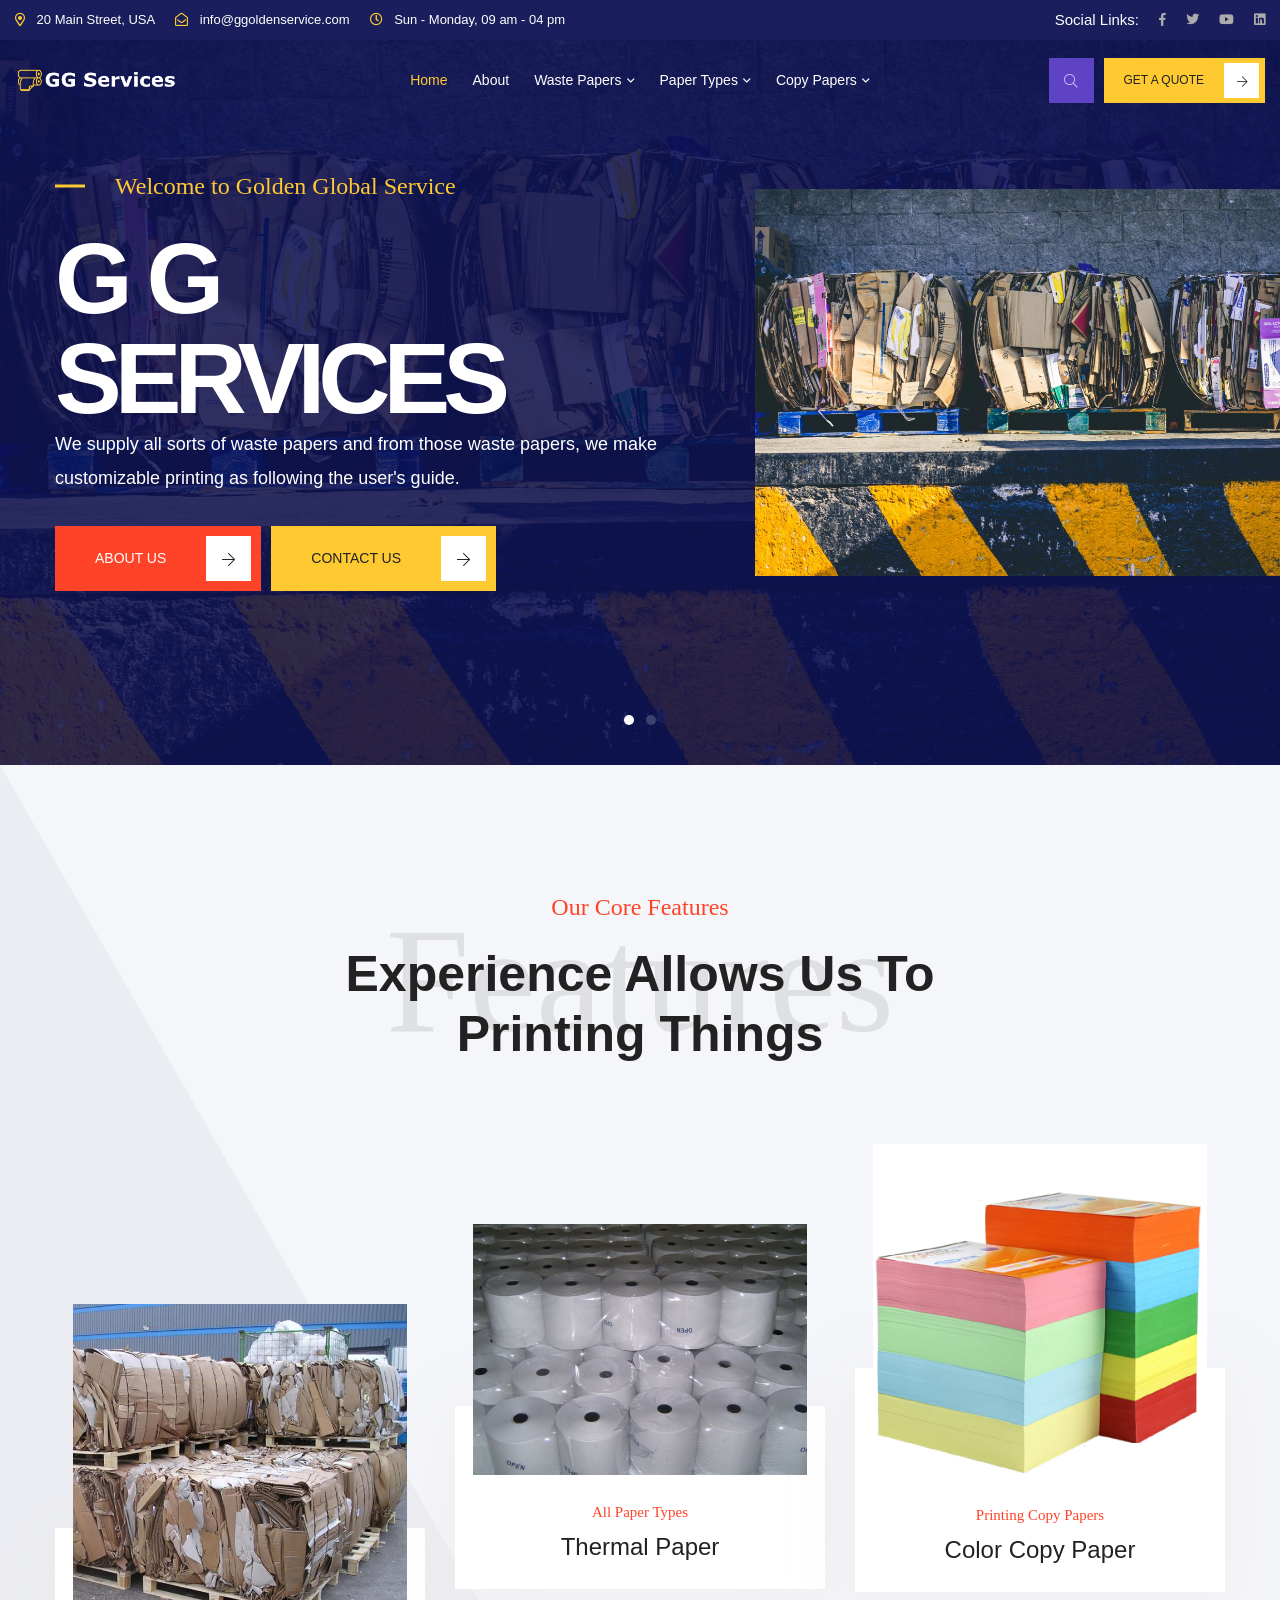
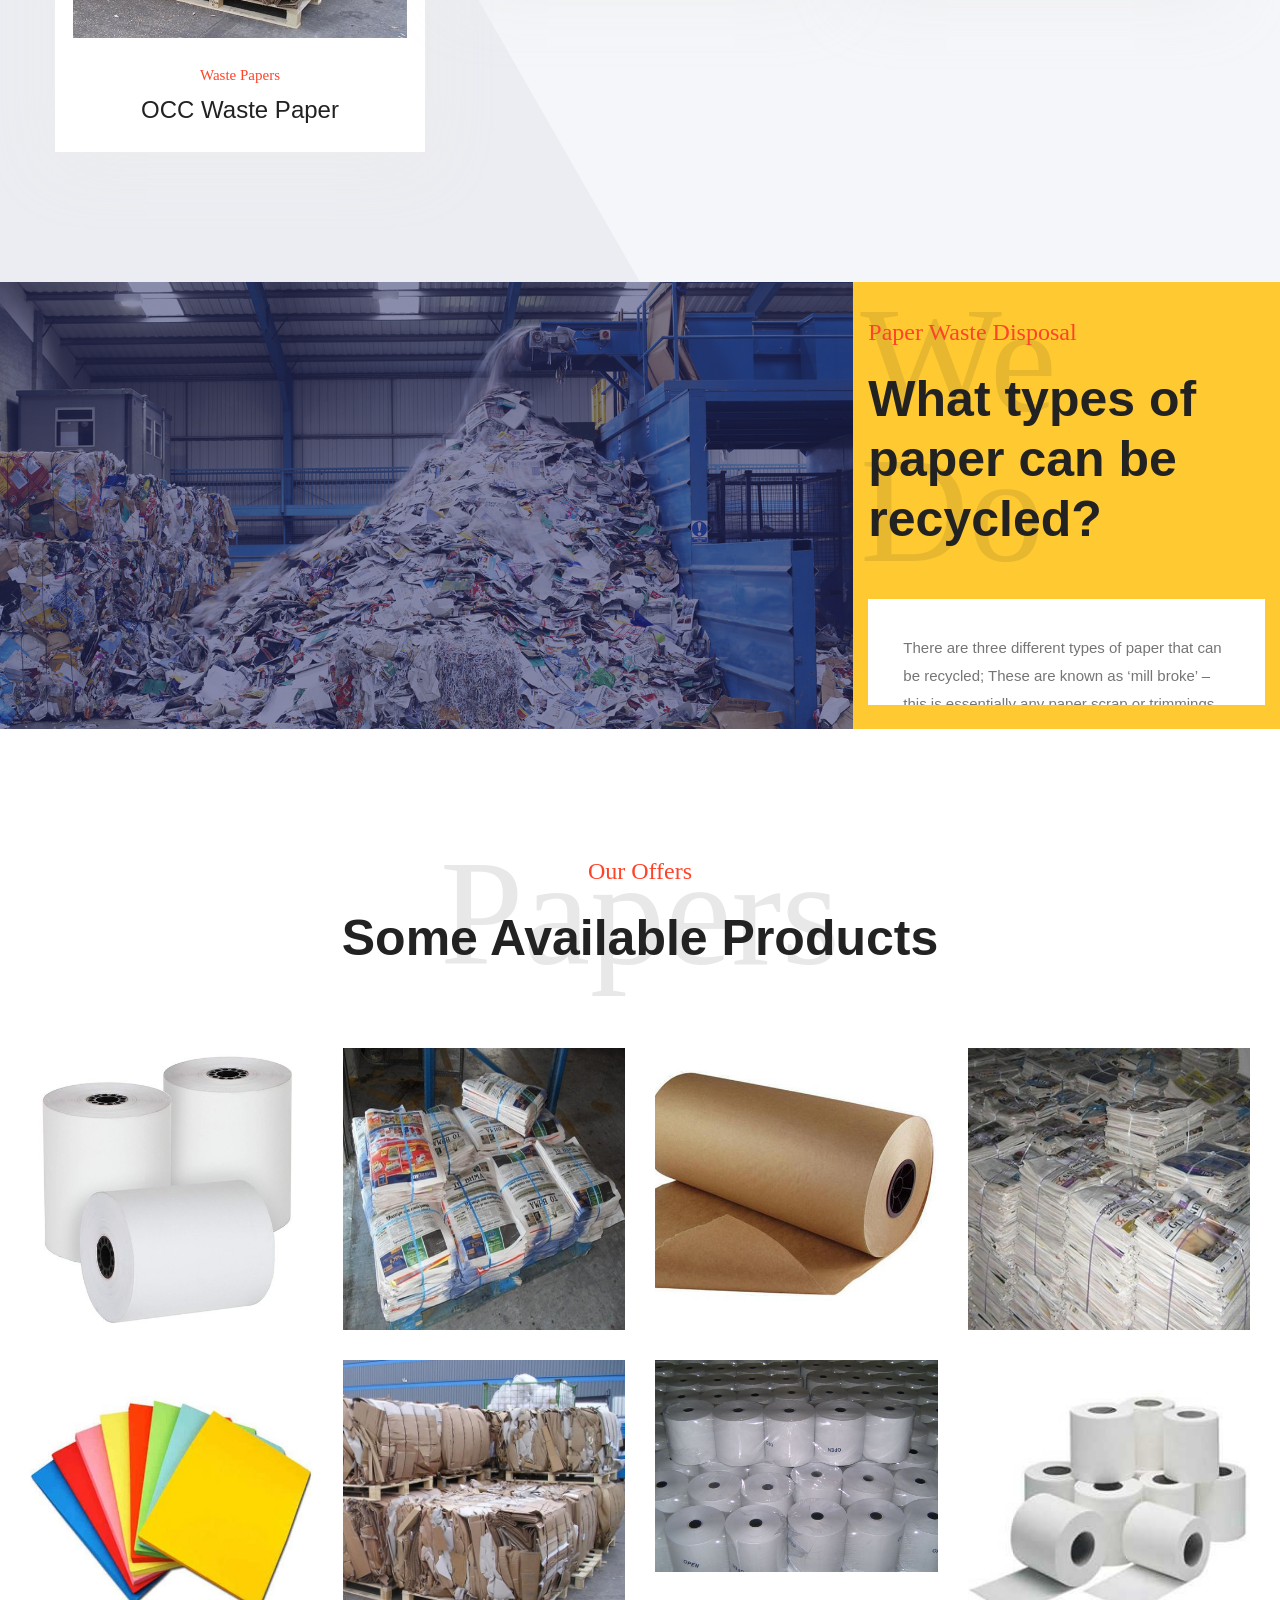
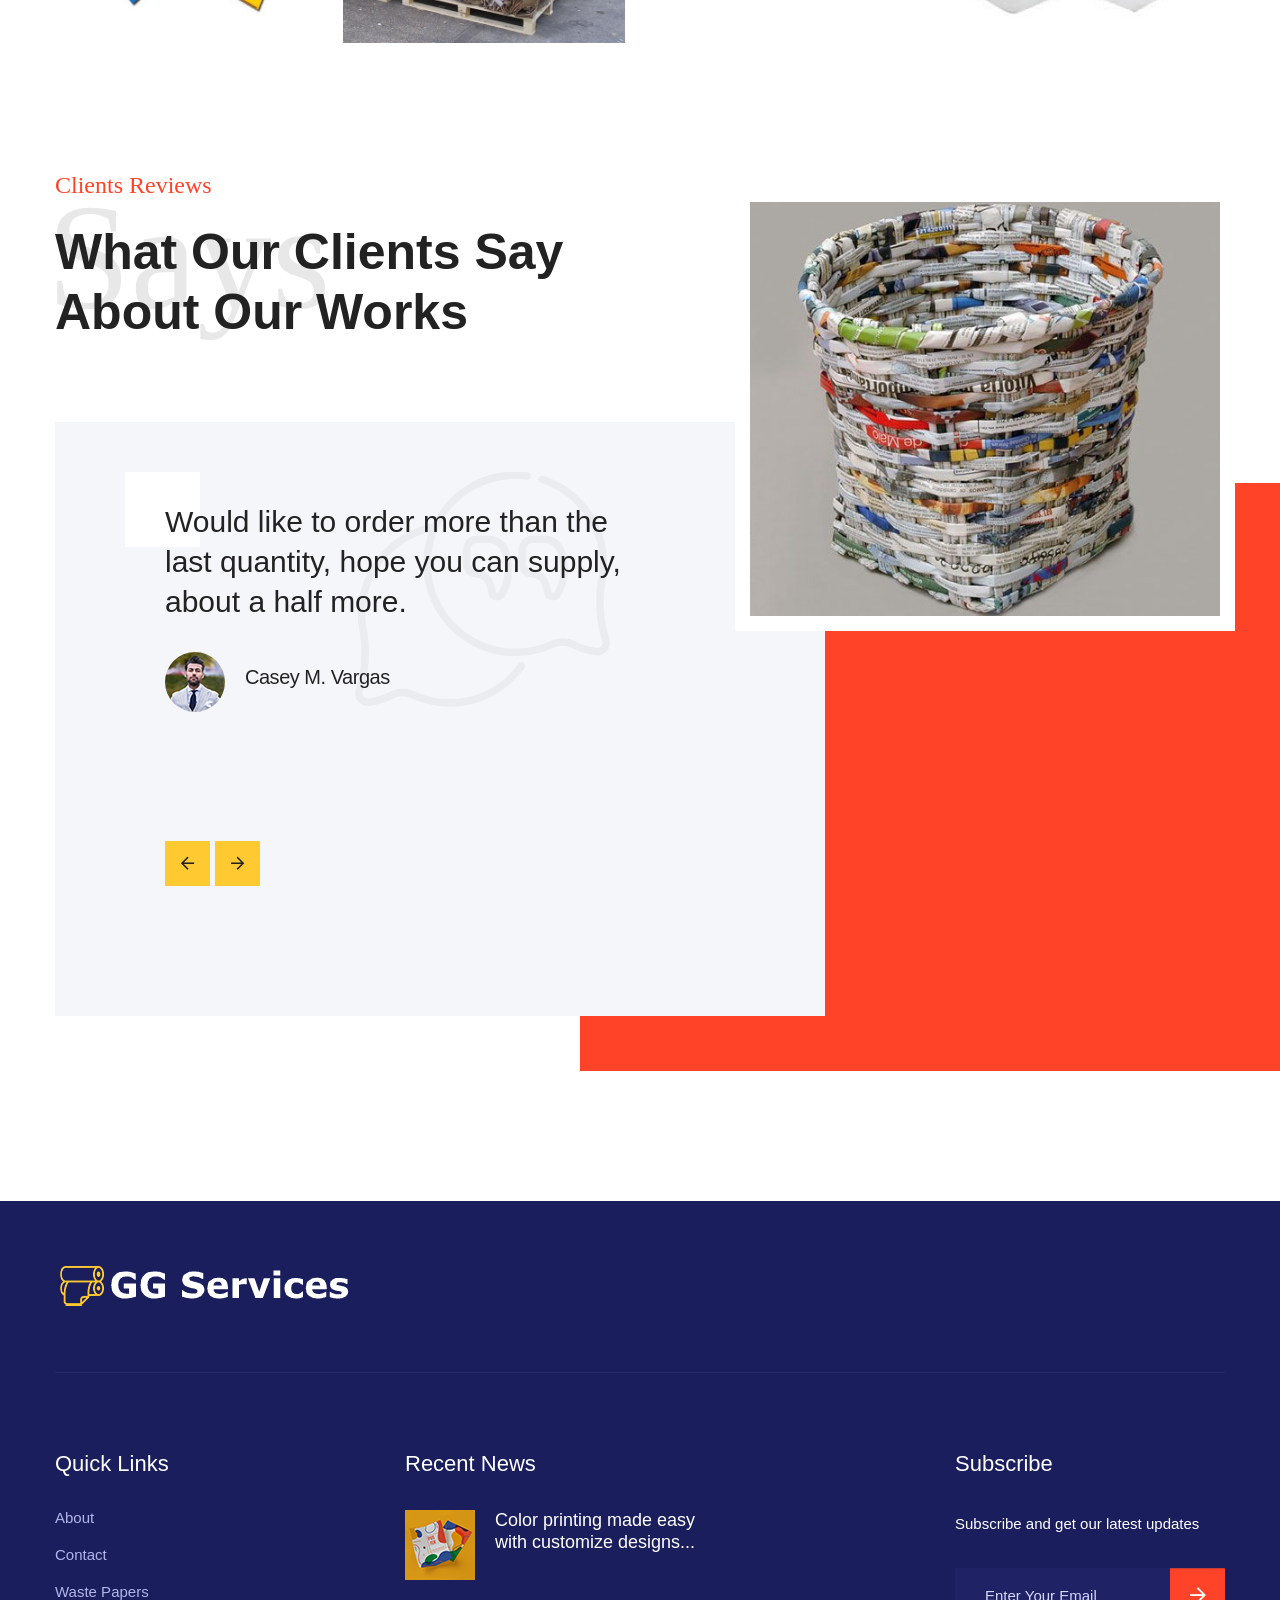
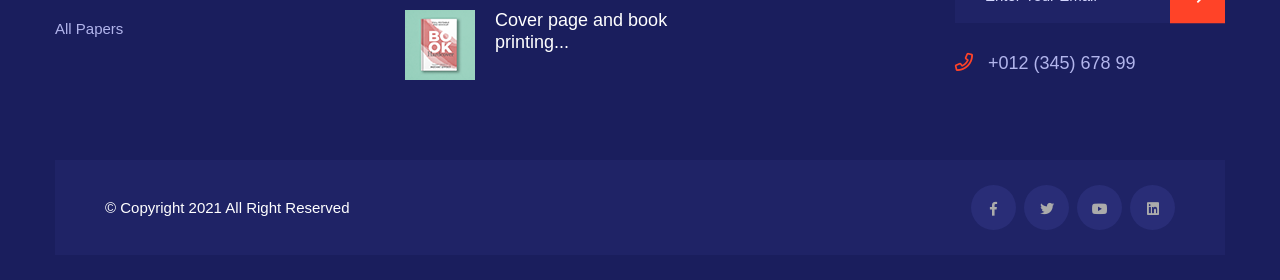
==== commit 9102004f: "Auto-generated commit" ====
--- a/index.html
+++ b/index.html
@@ -2,7 +2,7 @@
 <html lang="en">
 <head>
   <meta charset="utf-8">
-  <title>Domain Name</title>
+  <title>GG-Services</title>
   <base href="/">
 
   <meta name="viewport" content="width=device-width, initial-scale=1">
@@ -13,5 +13,5 @@
 <body>
   <app-root></app-root>
   <noscript>Please enable JavaScript to continue using this application.</noscript>
-<script src="runtime.69aad174de386c36a16c.js" defer></script><script src="polyfills-es5.dac42b74d0f066470155.js" nomodule defer></script><script src="polyfills.4ad41e5e9c953996b953.js" defer></script><script src="scripts.f5b988985ba87f4b78e9.js" defer></script><script src="main.de2aa0338aead5d17fe7.js" defer></script></body>
+<script src="runtime.69aad174de386c36a16c.js" defer></script><script src="polyfills-es5.dac42b74d0f066470155.js" nomodule defer></script><script src="polyfills.4ad41e5e9c953996b953.js" defer></script><script src="scripts.f5b988985ba87f4b78e9.js" defer></script><script src="main.497ce927c148331bc048.js" defer></script></body>
 </html>
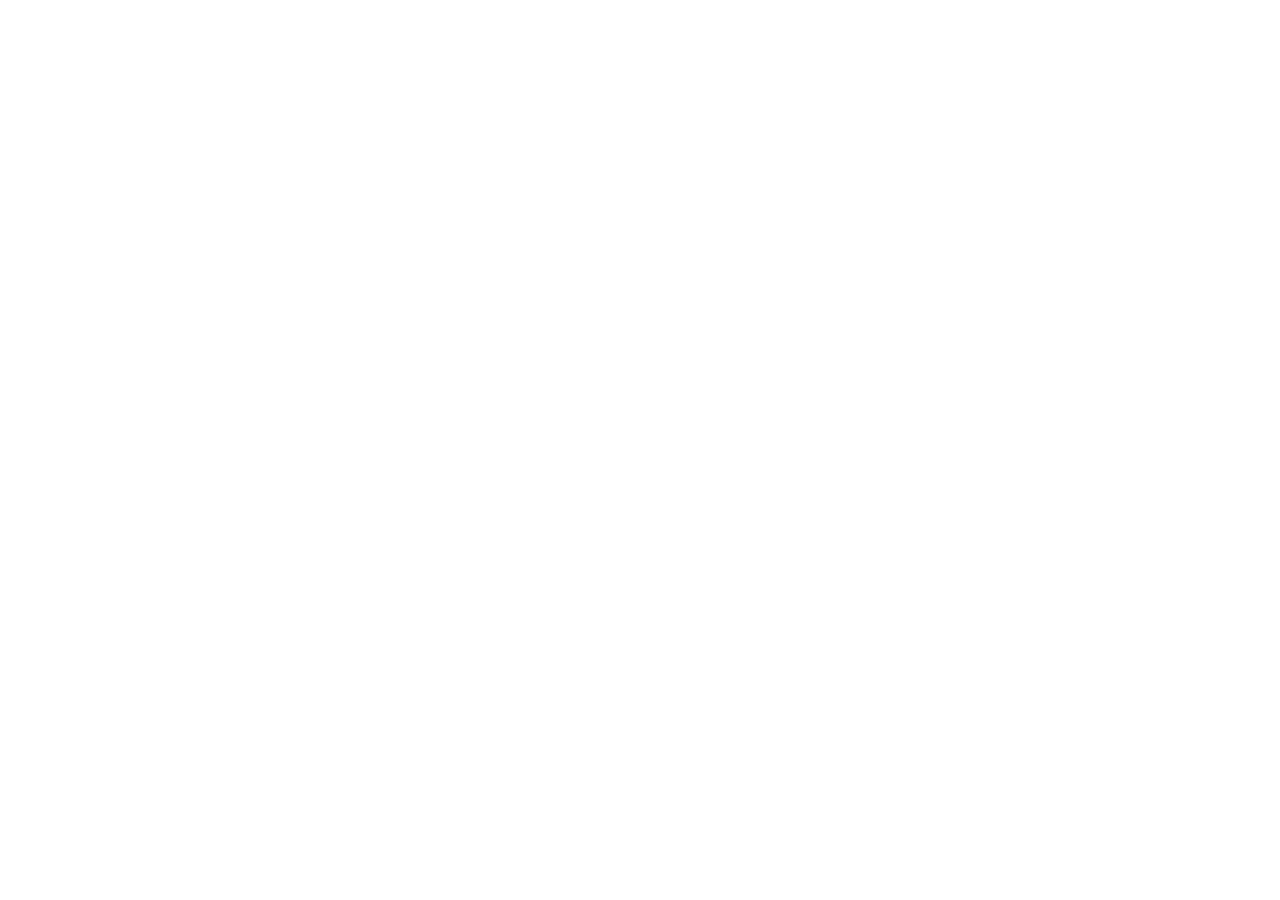
==== commit 78578e88: "Auto-generated commit" ====
--- a/index.html
+++ b/index.html
@@ -9,9 +9,9 @@
   <link rel="icon" type="image/x-icon" href="assets/images/logo/favourite_icon_01.png">
   <link rel="manifest" href="manifest.json">
   <meta name="theme-color" content="#1a1e5d">
-<link rel="stylesheet" href="styles.e5a8065dbe271beeb3f8.css"></head>
+</head>
 <body>
   <app-root></app-root>
   <noscript>Please enable JavaScript to continue using this application.</noscript>
-<script src="runtime.69aad174de386c36a16c.js" defer></script><script src="polyfills-es5.dac42b74d0f066470155.js" nomodule defer></script><script src="polyfills.4ad41e5e9c953996b953.js" defer></script><script src="scripts.f5b988985ba87f4b78e9.js" defer></script><script src="main.497ce927c148331bc048.js" defer></script></body>
+<script src="runtime.js" defer></script><script src="polyfills-es5.js" nomodule defer></script><script src="polyfills.js" defer></script><script src="styles.js" defer></script><script src="scripts.js" defer></script><script src="vendor.js" defer></script><script src="main.js" defer></script></body>
 </html>
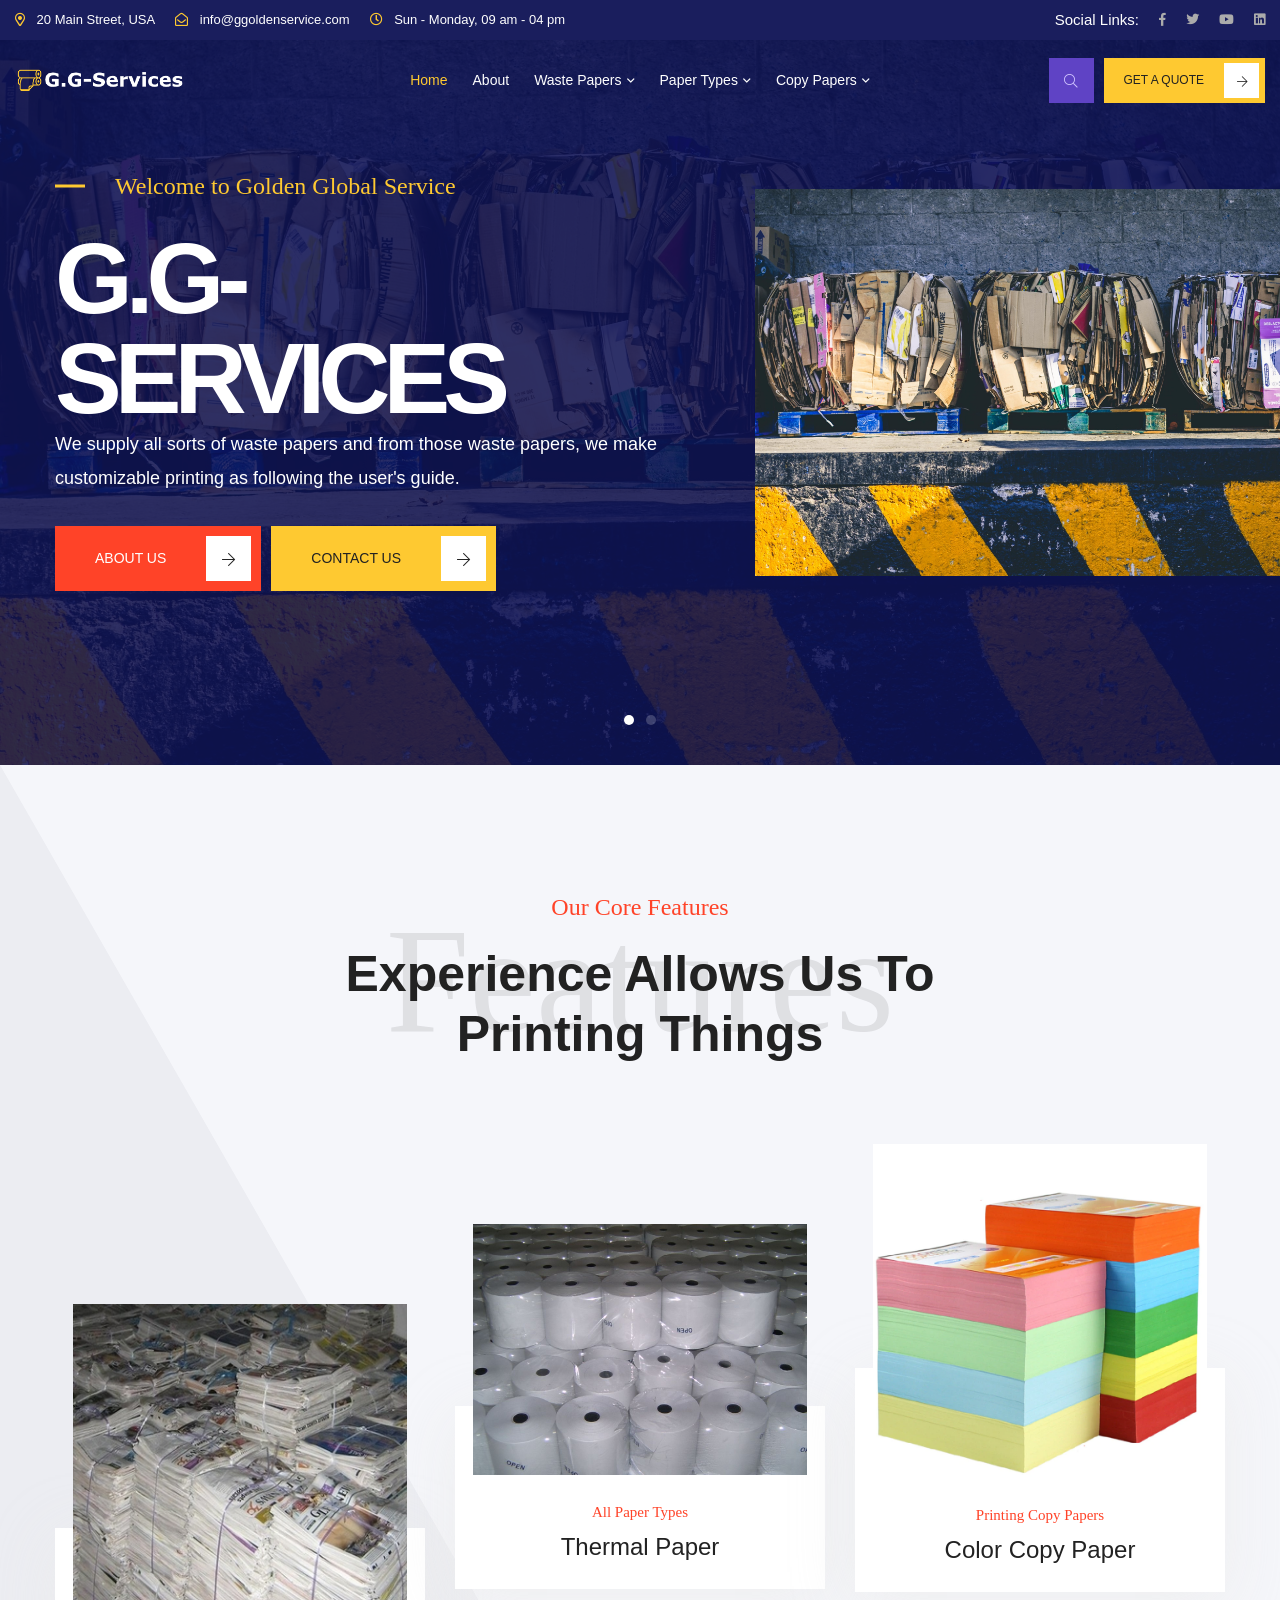
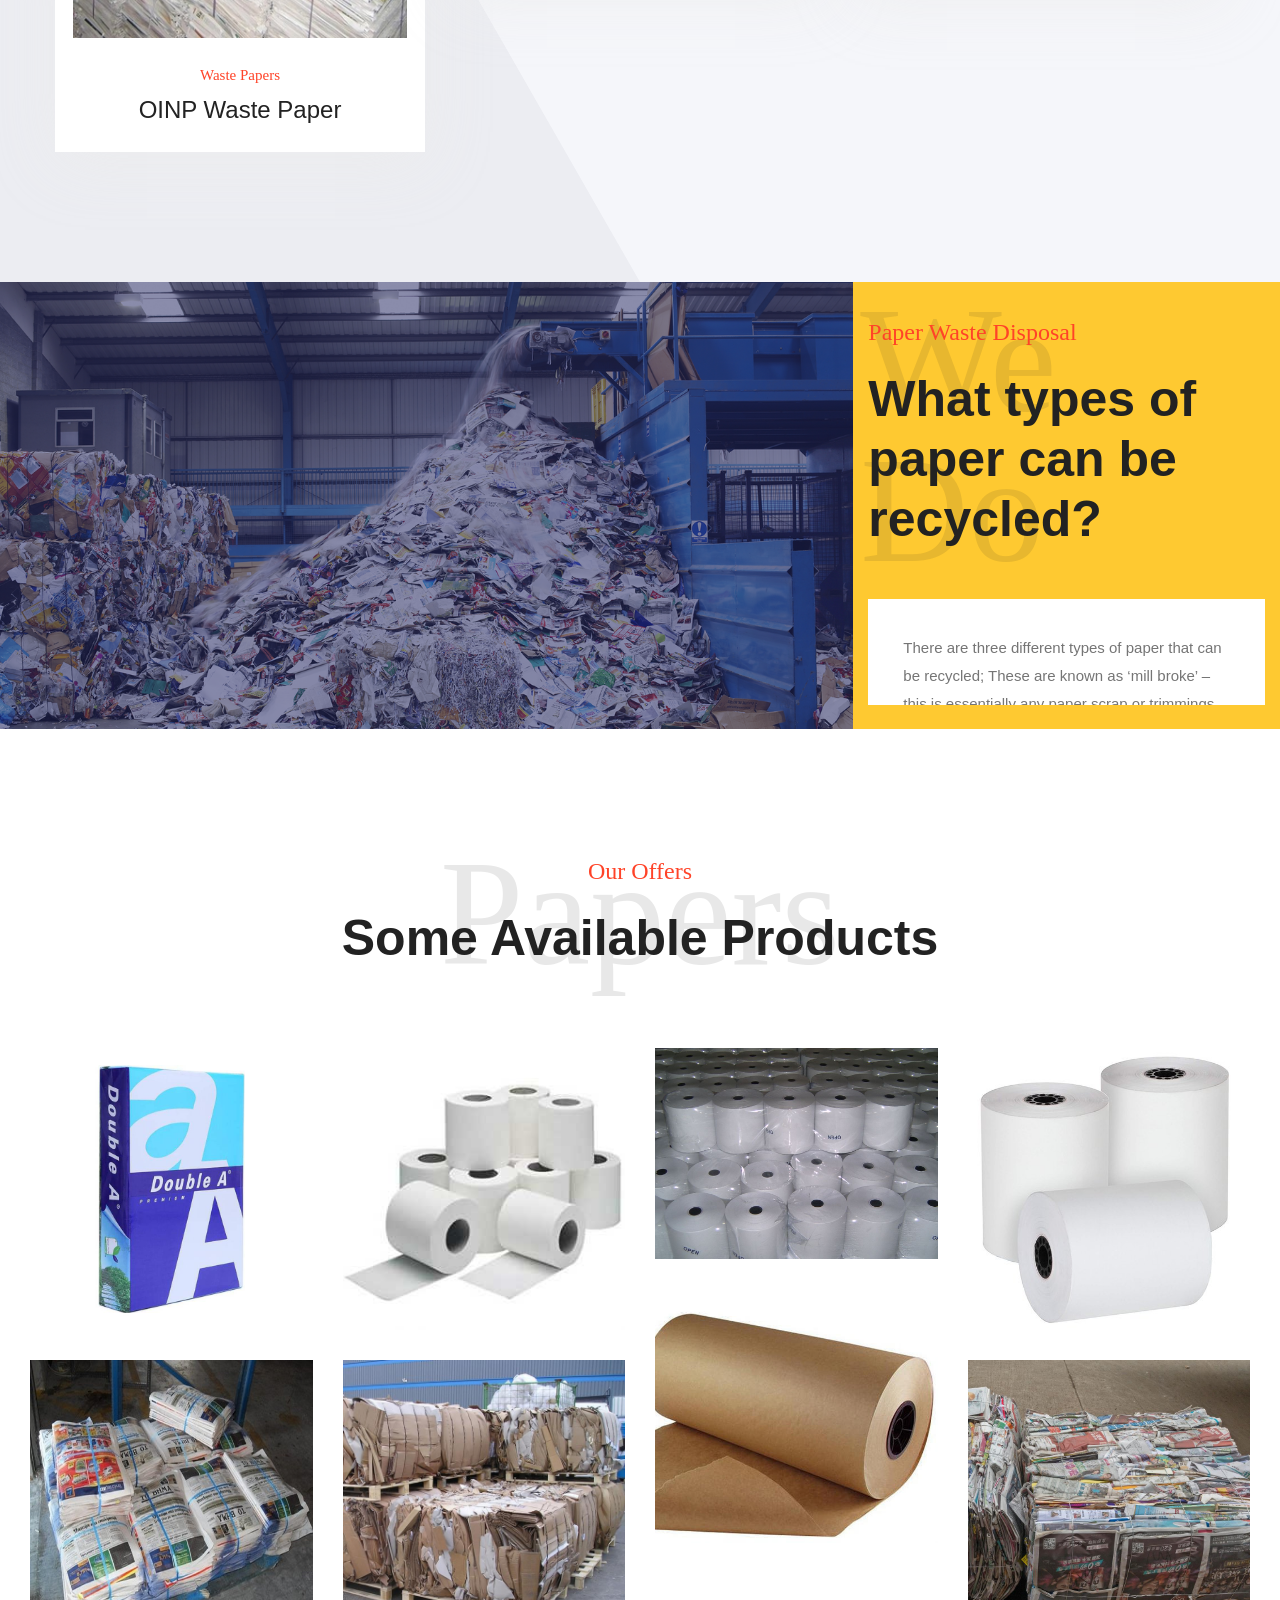
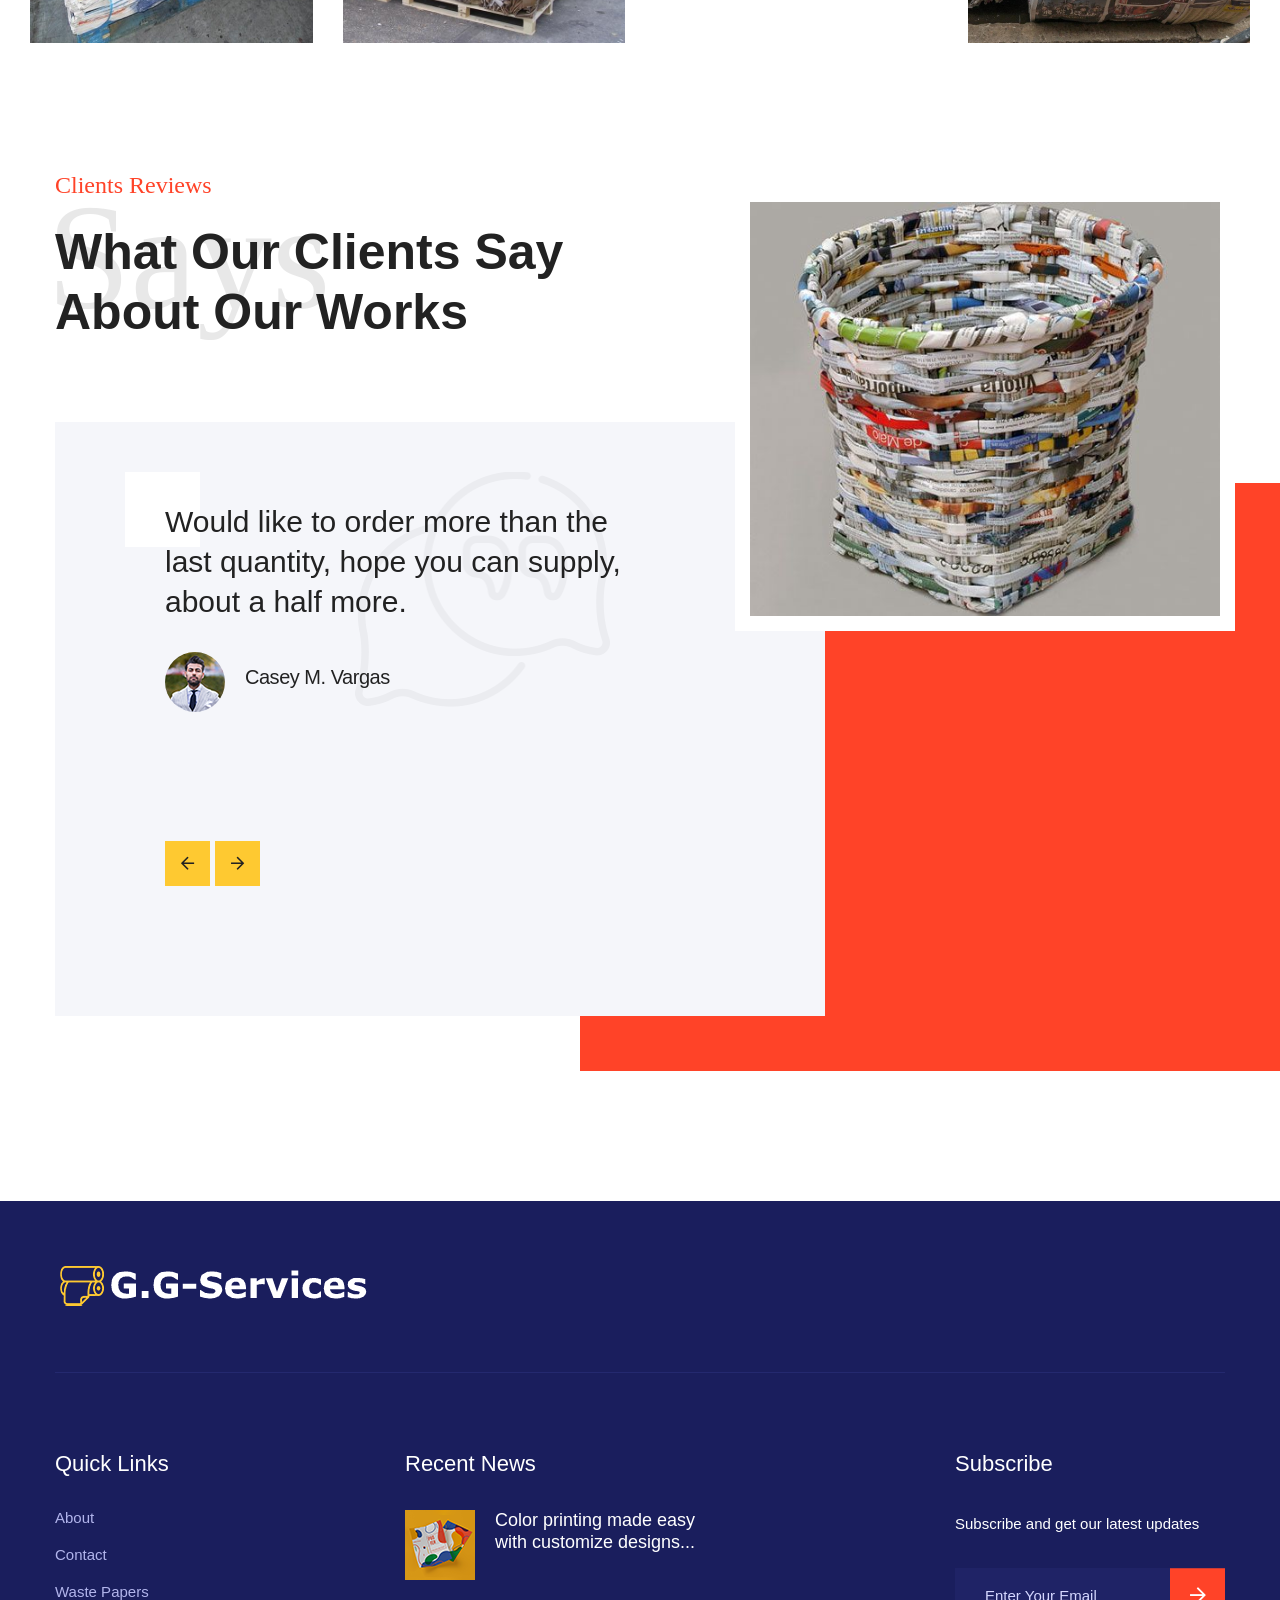
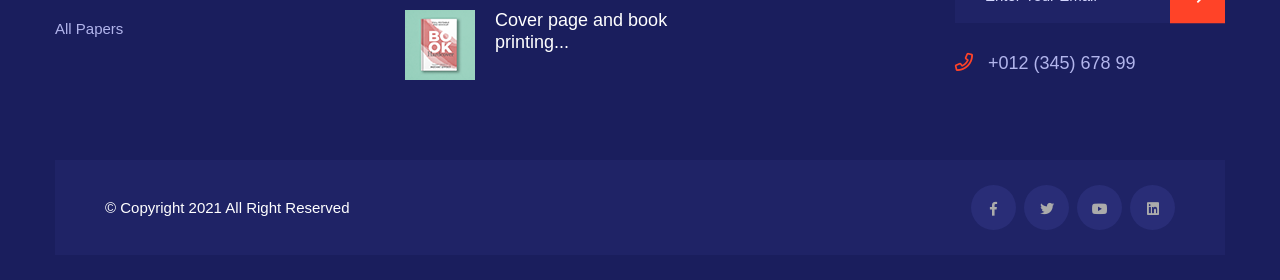
==== commit 7d20bc33: "Auto-generated commit" ====
--- a/index.html
+++ b/index.html
@@ -9,9 +9,9 @@
   <link rel="icon" type="image/x-icon" href="assets/images/logo/favourite_icon_01.png">
   <link rel="manifest" href="manifest.json">
   <meta name="theme-color" content="#1a1e5d">
-</head>
+<link rel="stylesheet" href="styles.e5a8065dbe271beeb3f8.css"></head>
 <body>
   <app-root></app-root>
   <noscript>Please enable JavaScript to continue using this application.</noscript>
-<script src="runtime.js" defer></script><script src="polyfills-es5.js" nomodule defer></script><script src="polyfills.js" defer></script><script src="styles.js" defer></script><script src="scripts.js" defer></script><script src="vendor.js" defer></script><script src="main.js" defer></script></body>
+<script src="runtime.69aad174de386c36a16c.js" defer></script><script src="polyfills-es5.dac42b74d0f066470155.js" nomodule defer></script><script src="polyfills.4ad41e5e9c953996b953.js" defer></script><script src="scripts.f5b988985ba87f4b78e9.js" defer></script><script src="main.d23e53f76f0c33509968.js" defer></script></body>
 </html>
--- a/styles.e5a8065dbe271beeb3f8.css
+++ b/styles.e5a8065dbe271beeb3f8.css
@@ -0,0 +1,17 @@
+@charset "UTF-8";/*!
+ * Bootstrap v4.5.2 (https://getbootstrap.com/)
+ * Copyright 2011-2020 The Bootstrap Authors
+ * Copyright 2011-2020 Twitter, Inc.
+ * Licensed under MIT (https://github.com/twbs/bootstrap/blob/main/LICENSE)
+ */:root{--blue:#007bff;--indigo:#6610f2;--purple:#6f42c1;--pink:#e83e8c;--red:#dc3545;--orange:#fd7e14;--yellow:#ffc107;--green:#28a745;--teal:#20c997;--cyan:#17a2b8;--white:#fff;--gray:#6c757d;--gray-dark:#343a40;--primary:#007bff;--secondary:#6c757d;--success:#28a745;--info:#17a2b8;--warning:#ffc107;--danger:#dc3545;--light:#f8f9fa;--dark:#343a40;--breakpoint-xs:0;--breakpoint-sm:576px;--breakpoint-md:768px;--breakpoint-lg:992px;--breakpoint-xl:1200px;--font-family-sans-serif:-apple-system,BlinkMacSystemFont,"Segoe UI",Roboto,"Helvetica Neue",Arial,"Noto Sans",sans-serif,"Apple Color Emoji","Segoe UI Emoji","Segoe UI Symbol","Noto Color Emoji";--font-family-monospace:SFMono-Regular,Menlo,Monaco,Consolas,"Liberation Mono","Courier New",monospace}*,::after,::before{box-sizing:border-box}html{font-family:sans-serif;line-height:1.15;-webkit-text-size-adjust:100%;-webkit-tap-highlight-color:transparent}article,aside,figcaption,figure,footer,header,hgroup,main,nav,section{display:block}body{font-family:-apple-system,BlinkMacSystemFont,"Segoe UI",Roboto,"Helvetica Neue",Arial,"Noto Sans",sans-serif,"Apple Color Emoji","Segoe UI Emoji","Segoe UI Symbol","Noto Color Emoji";text-align:left}[tabindex="-1"]:focus:not(:focus-visible){outline:0!important}dl,ol,p,ul{margin-top:0;margin-bottom:1rem}abbr[data-original-title],abbr[title]{text-decoration:underline;-webkit-text-decoration:underline dotted;text-decoration:underline dotted;cursor:help;border-bottom:0;-webkit-text-decoration-skip-ink:none;text-decoration-skip-ink:none}address{margin-bottom:1rem;font-style:normal;line-height:inherit}ol ol,ol ul,ul ol,ul ul{margin-bottom:0}dt{font-weight:700}dd{margin-bottom:.5rem;margin-left:0}b,strong{font-weight:bolder}sub,sup{position:relative;font-size:75%;line-height:0;vertical-align:baseline}sub{bottom:-.25em}sup{top:-.5em}a{color:#007bff;background-color:transparent}a:hover{color:#0056b3}a:not([href]):not([class]),a:not([href]):not([class]):hover{color:inherit;text-decoration:none}code,kbd,pre,samp{font-family:SFMono-Regular,Menlo,Monaco,Consolas,"Liberation Mono","Courier New",monospace;font-size:1em}pre{margin-top:0;margin-bottom:1rem;overflow:auto;-ms-overflow-style:scrollbar}figure{margin:0 0 1rem}img{vertical-align:middle;border-style:none;height:auto;max-width:100%}svg{overflow:hidden;vertical-align:middle}table{border-collapse:collapse}caption{padding-top:.75rem;padding-bottom:.75rem;color:#6c757d;text-align:left;caption-side:bottom}th{text-align:inherit}label{display:inline-block;margin-bottom:.5rem}button{border-radius:0}button:focus{outline:-webkit-focus-ring-color auto 5px;outline:0}button,input,optgroup,select,textarea{margin:0;font-family:inherit;font-size:inherit;line-height:inherit}button,input{overflow:visible}button,select{text-transform:none}[role=button],[type=button]:not(:disabled),[type=reset]:not(:disabled),[type=submit]:not(:disabled),button:not(:disabled){cursor:pointer}select{word-wrap:normal}[type=button],[type=reset],[type=submit],button{-webkit-appearance:button}[type=button]::-moz-focus-inner,[type=reset]::-moz-focus-inner,[type=submit]::-moz-focus-inner,button::-moz-focus-inner{padding:0;border-style:none}input[type=checkbox],input[type=radio]{box-sizing:border-box;padding:0}textarea{overflow:auto;resize:vertical}fieldset{min-width:0;padding:0;margin:0;border:0}legend{display:block;width:100%;max-width:100%;padding:0;margin-bottom:.5rem;font-size:1.5rem;line-height:inherit;color:inherit;white-space:normal}progress{vertical-align:baseline}[type=number]::-webkit-inner-spin-button,[type=number]::-webkit-outer-spin-button{height:auto}[type=search]{outline-offset:-2px;-webkit-appearance:none}[type=search]::-webkit-search-decoration{-webkit-appearance:none}::-webkit-file-upload-button{font:inherit;-webkit-appearance:button}output{display:inline-block}summary{display:list-item;cursor:pointer}template{display:none}[hidden]{display:none!important}.h1,.h2,.h3,.h4,.h5,.h6,h1,h2,h3,h4,h5,h6{margin-bottom:.5rem;font-weight:500;line-height:1.2}.h1,h1{font-size:2.5rem}.h2,h2{font-size:2rem}.h3,h3{font-size:1.75rem}.h4,h4{font-size:1.5rem}.h5,h5{font-size:1.25rem}.h6,h6{font-size:1rem}.lead{font-size:1.25rem;font-weight:300}.display-1{font-size:6rem;font-weight:300;line-height:1.2}.display-2{font-size:5.5rem;font-weight:300;line-height:1.2}.display-3{font-size:4.5rem;font-weight:300;line-height:1.2}.display-4{font-size:3.5rem;font-weight:300;line-height:1.2}hr{box-sizing:content-box;overflow:visible;margin-top:1rem;margin-bottom:1rem;border:0;border-top:1px solid rgba(0,0,0,.1)}.small,small{font-size:80%;font-weight:400}.mark,mark{padding:.2em;background-color:#fcf8e3}.list-inline,.list-unstyled{padding-left:0;list-style:none}.list-inline-item{display:inline-block}.list-inline-item:not(:last-child){margin-right:.5rem}.initialism{font-size:90%;text-transform:uppercase}.blockquote{margin-bottom:1rem;font-size:1.25rem}.blockquote-footer{display:block;font-size:80%;color:#6c757d}.blockquote-footer::before{content:"\2014\00A0"}.img-fluid{max-width:100%;height:auto}.img-thumbnail{padding:.25rem;background-color:#fff;border:1px solid #dee2e6;border-radius:.25rem;max-width:100%;height:auto}.figure{display:inline-block}.figure-img{margin-bottom:.5rem;line-height:1}.figure-caption{font-size:90%;color:#6c757d}code{font-size:87.5%;color:#e83e8c;word-wrap:break-word}a>code{color:inherit}kbd{padding:.2rem .4rem;font-size:87.5%;color:#fff;background-color:#212529;border-radius:.2rem}kbd kbd{padding:0;font-size:100%;font-weight:700}pre{display:block;font-size:87.5%;color:#212529}pre code{font-size:inherit;color:inherit;word-break:normal}.pre-scrollable{max-height:340px;overflow-y:scroll}.container,.container-fluid,.container-lg,.container-md,.container-sm,.container-xl{width:100%;padding-right:15px;padding-left:15px;margin-right:auto;margin-left:auto}@media (min-width:576px){.container,.container-sm{max-width:540px}}@media (min-width:768px){.container,.container-md,.container-sm{max-width:720px}}@media (min-width:992px){.container,.container-lg,.container-md,.container-sm{max-width:960px}}@media (min-width:1200px){.container,.container-lg,.container-md,.container-sm,.container-xl{max-width:1140px}}.row{display:flex;flex-wrap:wrap;margin-right:-15px;margin-left:-15px}.no-gutters{margin-right:0;margin-left:0}.no-gutters>.col,.no-gutters>[class*=col-]{padding-right:0;padding-left:0}.col,.col-1,.col-10,.col-11,.col-12,.col-2,.col-3,.col-4,.col-5,.col-6,.col-7,.col-8,.col-9,.col-auto,.col-lg,.col-lg-1,.col-lg-10,.col-lg-11,.col-lg-12,.col-lg-2,.col-lg-3,.col-lg-4,.col-lg-5,.col-lg-6,.col-lg-7,.col-lg-8,.col-lg-9,.col-lg-auto,.col-md,.col-md-1,.col-md-10,.col-md-11,.col-md-12,.col-md-2,.col-md-3,.col-md-4,.col-md-5,.col-md-6,.col-md-7,.col-md-8,.col-md-9,.col-md-auto,.col-sm,.col-sm-1,.col-sm-10,.col-sm-11,.col-sm-12,.col-sm-2,.col-sm-3,.col-sm-4,.col-sm-5,.col-sm-6,.col-sm-7,.col-sm-8,.col-sm-9,.col-sm-auto,.col-xl,.col-xl-1,.col-xl-10,.col-xl-11,.col-xl-12,.col-xl-2,.col-xl-3,.col-xl-4,.col-xl-5,.col-xl-6,.col-xl-7,.col-xl-8,.col-xl-9,.col-xl-auto{position:relative;width:100%;padding-right:15px;padding-left:15px}.col{flex-basis:0;flex-grow:1;max-width:100%}.row-cols-1>*{flex:0 0 100%;max-width:100%}.row-cols-2>*{flex:0 0 50%;max-width:50%}.row-cols-3>*{flex:0 0 33.333333%;max-width:33.333333%}.row-cols-4>*{flex:0 0 25%;max-width:25%}.row-cols-5>*{flex:0 0 20%;max-width:20%}.row-cols-6>*{flex:0 0 16.666667%;max-width:16.666667%}.col-auto{flex:0 0 auto;width:auto;max-width:100%}.col-1{flex:0 0 8.333333%;max-width:8.333333%}.col-2{flex:0 0 16.666667%;max-width:16.666667%}.col-3{flex:0 0 25%;max-width:25%}.col-4{flex:0 0 33.333333%;max-width:33.333333%}.col-5{flex:0 0 41.666667%;max-width:41.666667%}.col-6{flex:0 0 50%;max-width:50%}.col-7{flex:0 0 58.333333%;max-width:58.333333%}.col-8{flex:0 0 66.666667%;max-width:66.666667%}.col-9{flex:0 0 75%;max-width:75%}.col-10{flex:0 0 83.333333%;max-width:83.333333%}.col-11{flex:0 0 91.666667%;max-width:91.666667%}.col-12{flex:0 0 100%;max-width:100%}.order-first{order:-1}.order-last{order:13}.order-0{order:0}.order-1{order:1}.order-2{order:2}.order-3{order:3}.order-4{order:4}.order-5{order:5}.order-6{order:6}.order-7{order:7}.order-8{order:8}.order-9{order:9}.order-10{order:10}.order-11{order:11}.order-12{order:12}.offset-1{margin-left:8.333333%}.offset-2{margin-left:16.666667%}.offset-3{margin-left:25%}.offset-4{margin-left:33.333333%}.offset-5{margin-left:41.666667%}.offset-6{margin-left:50%}.offset-7{margin-left:58.333333%}.offset-8{margin-left:66.666667%}.offset-9{margin-left:75%}.offset-10{margin-left:83.333333%}.offset-11{margin-left:91.666667%}@media (min-width:576px){.col-sm{flex-basis:0;flex-grow:1;max-width:100%}.row-cols-sm-1>*{flex:0 0 100%;max-width:100%}.row-cols-sm-2>*{flex:0 0 50%;max-width:50%}.row-cols-sm-3>*{flex:0 0 33.333333%;max-width:33.333333%}.row-cols-sm-4>*{flex:0 0 25%;max-width:25%}.row-cols-sm-5>*{flex:0 0 20%;max-width:20%}.row-cols-sm-6>*{flex:0 0 16.666667%;max-width:16.666667%}.col-sm-auto{flex:0 0 auto;width:auto;max-width:100%}.col-sm-1{flex:0 0 8.333333%;max-width:8.333333%}.col-sm-2{flex:0 0 16.666667%;max-width:16.666667%}.col-sm-3{flex:0 0 25%;max-width:25%}.col-sm-4{flex:0 0 33.333333%;max-width:33.333333%}.col-sm-5{flex:0 0 41.666667%;max-width:41.666667%}.col-sm-6{flex:0 0 50%;max-width:50%}.col-sm-7{flex:0 0 58.333333%;max-width:58.333333%}.col-sm-8{flex:0 0 66.666667%;max-width:66.666667%}.col-sm-9{flex:0 0 75%;max-width:75%}.col-sm-10{flex:0 0 83.333333%;max-width:83.333333%}.col-sm-11{flex:0 0 91.666667%;max-width:91.666667%}.col-sm-12{flex:0 0 100%;max-width:100%}.order-sm-first{order:-1}.order-sm-last{order:13}.order-sm-0{order:0}.order-sm-1{order:1}.order-sm-2{order:2}.order-sm-3{order:3}.order-sm-4{order:4}.order-sm-5{order:5}.order-sm-6{order:6}.order-sm-7{order:7}.order-sm-8{order:8}.order-sm-9{order:9}.order-sm-10{order:10}.order-sm-11{order:11}.order-sm-12{order:12}.offset-sm-0{margin-left:0}.offset-sm-1{margin-left:8.333333%}.offset-sm-2{margin-left:16.666667%}.offset-sm-3{margin-left:25%}.offset-sm-4{margin-left:33.333333%}.offset-sm-5{margin-left:41.666667%}.offset-sm-6{margin-left:50%}.offset-sm-7{margin-left:58.333333%}.offset-sm-8{margin-left:66.666667%}.offset-sm-9{margin-left:75%}.offset-sm-10{margin-left:83.333333%}.offset-sm-11{margin-left:91.666667%}}@media (min-width:768px){.col-md{flex-basis:0;flex-grow:1;max-width:100%}.row-cols-md-1>*{flex:0 0 100%;max-width:100%}.row-cols-md-2>*{flex:0 0 50%;max-width:50%}.row-cols-md-3>*{flex:0 0 33.333333%;max-width:33.333333%}.row-cols-md-4>*{flex:0 0 25%;max-width:25%}.row-cols-md-5>*{flex:0 0 20%;max-width:20%}.row-cols-md-6>*{flex:0 0 16.666667%;max-width:16.666667%}.col-md-auto{flex:0 0 auto;width:auto;max-width:100%}.col-md-1{flex:0 0 8.333333%;max-width:8.333333%}.col-md-2{flex:0 0 16.666667%;max-width:16.666667%}.col-md-3{flex:0 0 25%;max-width:25%}.col-md-4{flex:0 0 33.333333%;max-width:33.333333%}.col-md-5{flex:0 0 41.666667%;max-width:41.666667%}.col-md-6{flex:0 0 50%;max-width:50%}.col-md-7{flex:0 0 58.333333%;max-width:58.333333%}.col-md-8{flex:0 0 66.666667%;max-width:66.666667%}.col-md-9{flex:0 0 75%;max-width:75%}.col-md-10{flex:0 0 83.333333%;max-width:83.333333%}.col-md-11{flex:0 0 91.666667%;max-width:91.666667%}.col-md-12{flex:0 0 100%;max-width:100%}.order-md-first{order:-1}.order-md-last{order:13}.order-md-0{order:0}.order-md-1{order:1}.order-md-2{order:2}.order-md-3{order:3}.order-md-4{order:4}.order-md-5{order:5}.order-md-6{order:6}.order-md-7{order:7}.order-md-8{order:8}.order-md-9{order:9}.order-md-10{order:10}.order-md-11{order:11}.order-md-12{order:12}.offset-md-0{margin-left:0}.offset-md-1{margin-left:8.333333%}.offset-md-2{margin-left:16.666667%}.offset-md-3{margin-left:25%}.offset-md-4{margin-left:33.333333%}.offset-md-5{margin-left:41.666667%}.offset-md-6{margin-left:50%}.offset-md-7{margin-left:58.333333%}.offset-md-8{margin-left:66.666667%}.offset-md-9{margin-left:75%}.offset-md-10{margin-left:83.333333%}.offset-md-11{margin-left:91.666667%}}@media (min-width:992px){.col-lg{flex-basis:0;flex-grow:1;max-width:100%}.row-cols-lg-1>*{flex:0 0 100%;max-width:100%}.row-cols-lg-2>*{flex:0 0 50%;max-width:50%}.row-cols-lg-3>*{flex:0 0 33.333333%;max-width:33.333333%}.row-cols-lg-4>*{flex:0 0 25%;max-width:25%}.row-cols-lg-5>*{flex:0 0 20%;max-width:20%}.row-cols-lg-6>*{flex:0 0 16.666667%;max-width:16.666667%}.col-lg-auto{flex:0 0 auto;width:auto;max-width:100%}.col-lg-1{flex:0 0 8.333333%;max-width:8.333333%}.col-lg-2{flex:0 0 16.666667%;max-width:16.666667%}.col-lg-3{flex:0 0 25%;max-width:25%}.col-lg-4{flex:0 0 33.333333%;max-width:33.333333%}.col-lg-5{flex:0 0 41.666667%;max-width:41.666667%}.col-lg-6{flex:0 0 50%;max-width:50%}.col-lg-7{flex:0 0 58.333333%;max-width:58.333333%}.col-lg-8{flex:0 0 66.666667%;max-width:66.666667%}.col-lg-9{flex:0 0 75%;max-width:75%}.col-lg-10{flex:0 0 83.333333%;max-width:83.333333%}.col-lg-11{flex:0 0 91.666667%;max-width:91.666667%}.col-lg-12{flex:0 0 100%;max-width:100%}.order-lg-first{order:-1}.order-lg-last{order:13}.order-lg-0{order:0}.order-lg-1{order:1}.order-lg-2{order:2}.order-lg-3{order:3}.order-lg-4{order:4}.order-lg-5{order:5}.order-lg-6{order:6}.order-lg-7{order:7}.order-lg-8{order:8}.order-lg-9{order:9}.order-lg-10{order:10}.order-lg-11{order:11}.order-lg-12{order:12}.offset-lg-0{margin-left:0}.offset-lg-1{margin-left:8.333333%}.offset-lg-2{margin-left:16.666667%}.offset-lg-3{margin-left:25%}.offset-lg-4{margin-left:33.333333%}.offset-lg-5{margin-left:41.666667%}.offset-lg-6{margin-left:50%}.offset-lg-7{margin-left:58.333333%}.offset-lg-8{margin-left:66.666667%}.offset-lg-9{margin-left:75%}.offset-lg-10{margin-left:83.333333%}.offset-lg-11{margin-left:91.666667%}}@media (min-width:1200px){.col-xl{flex-basis:0;flex-grow:1;max-width:100%}.row-cols-xl-1>*{flex:0 0 100%;max-width:100%}.row-cols-xl-2>*{flex:0 0 50%;max-width:50%}.row-cols-xl-3>*{flex:0 0 33.333333%;max-width:33.333333%}.row-cols-xl-4>*{flex:0 0 25%;max-width:25%}.row-cols-xl-5>*{flex:0 0 20%;max-width:20%}.row-cols-xl-6>*{flex:0 0 16.666667%;max-width:16.666667%}.col-xl-auto{flex:0 0 auto;width:auto;max-width:100%}.col-xl-1{flex:0 0 8.333333%;max-width:8.333333%}.col-xl-2{flex:0 0 16.666667%;max-width:16.666667%}.col-xl-3{flex:0 0 25%;max-width:25%}.col-xl-4{flex:0 0 33.333333%;max-width:33.333333%}.col-xl-5{flex:0 0 41.666667%;max-width:41.666667%}.col-xl-6{flex:0 0 50%;max-width:50%}.col-xl-7{flex:0 0 58.333333%;max-width:58.333333%}.col-xl-8{flex:0 0 66.666667%;max-width:66.666667%}.col-xl-9{flex:0 0 75%;max-width:75%}.col-xl-10{flex:0 0 83.333333%;max-width:83.333333%}.col-xl-11{flex:0 0 91.666667%;max-width:91.666667%}.col-xl-12{flex:0 0 100%;max-width:100%}.order-xl-first{order:-1}.order-xl-last{order:13}.order-xl-0{order:0}.order-xl-1{order:1}.order-xl-2{order:2}.order-xl-3{order:3}.order-xl-4{order:4}.order-xl-5{order:5}.order-xl-6{order:6}.order-xl-7{order:7}.order-xl-8{order:8}.order-xl-9{order:9}.order-xl-10{order:10}.order-xl-11{order:11}.order-xl-12{order:12}.offset-xl-0{margin-left:0}.offset-xl-1{margin-left:8.333333%}.offset-xl-2{margin-left:16.666667%}.offset-xl-3{margin-left:25%}.offset-xl-4{margin-left:33.333333%}.offset-xl-5{margin-left:41.666667%}.offset-xl-6{margin-left:50%}.offset-xl-7{margin-left:58.333333%}.offset-xl-8{margin-left:66.666667%}.offset-xl-9{margin-left:75%}.offset-xl-10{margin-left:83.333333%}.offset-xl-11{margin-left:91.666667%}}.table{width:100%;margin-bottom:1rem;color:#212529}.table td,.table th{padding:.75rem;vertical-align:top;border-top:1px solid #dee2e6}.table thead th{vertical-align:bottom;border-bottom:2px solid #dee2e6}.table tbody+tbody{border-top:2px solid #dee2e6}.table-sm td,.table-sm th{padding:.3rem}.table-bordered,.table-bordered td,.table-bordered th{border:1px solid #dee2e6}.table-bordered thead td,.table-bordered thead th{border-bottom-width:2px}.table-borderless tbody+tbody,.table-borderless td,.table-borderless th,.table-borderless thead th{border:0}.table-striped tbody tr:nth-of-type(odd){background-color:rgba(0,0,0,.05)}.table-hover tbody tr:hover{color:#212529;background-color:rgba(0,0,0,.075)}.table-primary,.table-primary>td,.table-primary>th{background-color:#b8daff}.table-primary tbody+tbody,.table-primary td,.table-primary th,.table-primary thead th{border-color:#7abaff}.table-hover .table-primary:hover,.table-hover .table-primary:hover>td,.table-hover .table-primary:hover>th{background-color:#9fcdff}.table-secondary,.table-secondary>td,.table-secondary>th{background-color:#d6d8db}.table-secondary tbody+tbody,.table-secondary td,.table-secondary th,.table-secondary thead th{border-color:#b3b7bb}.table-hover .table-secondary:hover,.table-hover .table-secondary:hover>td,.table-hover .table-secondary:hover>th{background-color:#c8cbcf}.table-success,.table-success>td,.table-success>th{background-color:#c3e6cb}.table-success tbody+tbody,.table-success td,.table-success th,.table-success thead th{border-color:#8fd19e}.table-hover .table-success:hover,.table-hover .table-success:hover>td,.table-hover .table-success:hover>th{background-color:#b1dfbb}.table-info,.table-info>td,.table-info>th{background-color:#bee5eb}.table-info tbody+tbody,.table-info td,.table-info th,.table-info thead th{border-color:#86cfda}.table-hover .table-info:hover,.table-hover .table-info:hover>td,.table-hover .table-info:hover>th{background-color:#abdde5}.table-warning,.table-warning>td,.table-warning>th{background-color:#ffeeba}.table-warning tbody+tbody,.table-warning td,.table-warning th,.table-warning thead th{border-color:#ffdf7e}.table-hover .table-warning:hover,.table-hover .table-warning:hover>td,.table-hover .table-warning:hover>th{background-color:#ffe8a1}.table-danger,.table-danger>td,.table-danger>th{background-color:#f5c6cb}.table-danger tbody+tbody,.table-danger td,.table-danger th,.table-danger thead th{border-color:#ed969e}.table-hover .table-danger:hover,.table-hover .table-danger:hover>td,.table-hover .table-danger:hover>th{background-color:#f1b0b7}.table-light,.table-light>td,.table-light>th{background-color:#fdfdfe}.table-light tbody+tbody,.table-light td,.table-light th,.table-light thead th{border-color:#fbfcfc}.table-hover .table-light:hover,.table-hover .table-light:hover>td,.table-hover .table-light:hover>th{background-color:#ececf6}.table-dark,.table-dark>td,.table-dark>th{background-color:#c6c8ca}.table-dark tbody+tbody,.table-dark td,.table-dark th,.table-dark thead th{border-color:#95999c}.table-hover .table-dark:hover,.table-hover .table-dark:hover>td,.table-hover .table-dark:hover>th{background-color:#b9bbbe}.table-active,.table-active>td,.table-active>th,.table-hover .table-active:hover,.table-hover .table-active:hover>td,.table-hover .table-active:hover>th{background-color:rgba(0,0,0,.075)}.table .thead-dark th{color:#fff;background-color:#343a40;border-color:#454d55}.table .thead-light th{color:#495057;background-color:#e9ecef;border-color:#dee2e6}.table-dark{color:#fff;background-color:#343a40}.table-dark td,.table-dark th,.table-dark thead th{border-color:#454d55}.table-dark.table-bordered{border:0}.table-dark.table-striped tbody tr:nth-of-type(odd){background-color:rgba(255,255,255,.05)}.table-dark.table-hover tbody tr:hover{color:#fff;background-color:rgba(255,255,255,.075)}@media (max-width:575.98px){.table-responsive-sm{display:block;width:100%;overflow-x:auto;-webkit-overflow-scrolling:touch}.table-responsive-sm>.table-bordered{border:0}}@media (max-width:767.98px){.table-responsive-md{display:block;width:100%;overflow-x:auto;-webkit-overflow-scrolling:touch}.table-responsive-md>.table-bordered{border:0}}@media (max-width:991.98px){.table-responsive-lg{display:block;width:100%;overflow-x:auto;-webkit-overflow-scrolling:touch}.table-responsive-lg>.table-bordered{border:0}}@media (max-width:1199.98px){.table-responsive-xl{display:block;width:100%;overflow-x:auto;-webkit-overflow-scrolling:touch}.table-responsive-xl>.table-bordered{border:0}}.table-responsive{display:block;width:100%;overflow-x:auto;-webkit-overflow-scrolling:touch}.table-responsive>.table-bordered{border:0}.form-control{display:block;width:100%;height:calc(1.5em + .75rem + 2px);padding:.375rem .75rem;font-size:1rem;font-weight:400;line-height:1.5;color:#495057;background-color:#fff;background-clip:padding-box;border:1px solid #ced4da;border-radius:.25rem;transition:border-color .15s ease-in-out,box-shadow .15s ease-in-out}@media (prefers-reduced-motion:reduce){.form-control{transition:none}}.form-control::-ms-expand{background-color:transparent;border:0}.form-control:-moz-focusring{color:transparent;text-shadow:0 0 0 #495057}.form-control:focus{color:#495057;background-color:#fff;border-color:#80bdff;outline:0;box-shadow:0 0 0 .2rem rgba(0,123,255,.25)}.form-control::-webkit-input-placeholder{color:#6c757d;opacity:1}.form-control::-moz-placeholder{color:#6c757d;opacity:1}.form-control::-ms-input-placeholder{color:#6c757d;opacity:1}.form-control::placeholder{color:#6c757d;opacity:1}.form-control:disabled,.form-control[readonly]{background-color:#e9ecef;opacity:1}input[type=date].form-control,input[type=datetime-local].form-control,input[type=month].form-control,input[type=time].form-control{-webkit-appearance:none;-moz-appearance:none;appearance:none}select.form-control:focus::-ms-value{color:#495057;background-color:#fff}.form-control-file,.form-control-range{display:block;width:100%}.col-form-label{padding-top:calc(.375rem + 1px);padding-bottom:calc(.375rem + 1px);margin-bottom:0;font-size:inherit;line-height:1.5}.col-form-label-lg{padding-top:calc(.5rem + 1px);padding-bottom:calc(.5rem + 1px);font-size:1.25rem;line-height:1.5}.col-form-label-sm{padding-top:calc(.25rem + 1px);padding-bottom:calc(.25rem + 1px);font-size:.875rem;line-height:1.5}.form-control-plaintext{display:block;width:100%;padding:.375rem 0;margin-bottom:0;font-size:1rem;line-height:1.5;color:#212529;background-color:transparent;border:solid transparent;border-width:1px 0}.form-control-plaintext.form-control-lg,.form-control-plaintext.form-control-sm{padding-right:0;padding-left:0}.form-control-sm{height:calc(1.5em + .5rem + 2px);padding:.25rem .5rem;font-size:.875rem;line-height:1.5;border-radius:.2rem}.form-control-lg{height:calc(1.5em + 1rem + 2px);padding:.5rem 1rem;font-size:1.25rem;line-height:1.5;border-radius:.3rem}select.form-control[multiple],select.form-control[size],textarea.form-control{height:auto}.form-group{margin-bottom:1rem}.form-text{display:block;margin-top:.25rem}.form-row{display:flex;flex-wrap:wrap;margin-right:-5px;margin-left:-5px}.form-row>.col,.form-row>[class*=col-]{padding-right:5px;padding-left:5px}.form-check{position:relative;display:block;padding-left:1.25rem}.form-check-input{position:absolute;margin-top:.3rem;margin-left:-1.25rem}.form-check-input:disabled~.form-check-label,.form-check-input[disabled]~.form-check-label{color:#6c757d}.form-check-label{margin-bottom:0}.form-check-inline{display:inline-flex;align-items:center;padding-left:0;margin-right:.75rem}.form-check-inline .form-check-input{position:static;margin-top:0;margin-right:.3125rem;margin-left:0}.valid-feedback{display:none;width:100%;margin-top:.25rem;font-size:80%;color:#28a745}.valid-tooltip{position:absolute;top:100%;left:0;z-index:5;display:none;max-width:100%;padding:.25rem .5rem;margin-top:.1rem;font-size:.875rem;line-height:1.5;color:#fff;background-color:rgba(40,167,69,.9);border-radius:.25rem}.is-valid~.valid-feedback,.is-valid~.valid-tooltip,.was-validated :valid~.valid-feedback,.was-validated :valid~.valid-tooltip{display:block}.form-control.is-valid,.was-validated .form-control:valid{border-color:#28a745;padding-right:calc(1.5em + .75rem);background-image:url("data:image/svg+xml,%3csvg xmlns='http://www.w3.org/2000/svg' width='8' height='8' viewBox='0 0 8 8'%3e%3cpath fill='%2328a745' d='M2.3 6.73L.6 4.53c-.4-1.04.46-1.4 1.1-.8l1.1 1.4 3.4-3.8c.6-.63 1.6-.27 1.2.7l-4 4.6c-.43.5-.8.4-1.1.1z'/%3e%3c/svg%3e");background-repeat:no-repeat;background-position:right calc(.375em + .1875rem) center;background-size:calc(.75em + .375rem) calc(.75em + .375rem)}.form-control.is-valid:focus,.was-validated .form-control:valid:focus{border-color:#28a745;box-shadow:0 0 0 .2rem rgba(40,167,69,.25)}.was-validated textarea.form-control:valid,textarea.form-control.is-valid{padding-right:calc(1.5em + .75rem);background-position:top calc(.375em + .1875rem) right calc(.375em + .1875rem)}.custom-select.is-valid,.was-validated .custom-select:valid{border-color:#28a745;padding-right:calc(.75em + 2.3125rem);background:url("data:image/svg+xml,%3csvg xmlns='http://www.w3.org/2000/svg' width='4' height='5' viewBox='0 0 4 5'%3e%3cpath fill='%23343a40' d='M2 0L0 2h4zm0 5L0 3h4z'/%3e%3c/svg%3e") right .75rem center/8px 10px no-repeat,url("data:image/svg+xml,%3csvg xmlns='http://www.w3.org/2000/svg' width='8' height='8' viewBox='0 0 8 8'%3e%3cpath fill='%2328a745' d='M2.3 6.73L.6 4.53c-.4-1.04.46-1.4 1.1-.8l1.1 1.4 3.4-3.8c.6-.63 1.6-.27 1.2.7l-4 4.6c-.43.5-.8.4-1.1.1z'/%3e%3c/svg%3e") center right 1.75rem/calc(.75em + .375rem) calc(.75em + .375rem) no-repeat #fff}.custom-select.is-valid:focus,.was-validated .custom-select:valid:focus{border-color:#28a745;box-shadow:0 0 0 .2rem rgba(40,167,69,.25)}.form-check-input.is-valid~.form-check-label,.was-validated .form-check-input:valid~.form-check-label{color:#28a745}.form-check-input.is-valid~.valid-feedback,.form-check-input.is-valid~.valid-tooltip,.was-validated .form-check-input:valid~.valid-feedback,.was-validated .form-check-input:valid~.valid-tooltip{display:block}.custom-control-input.is-valid~.custom-control-label,.was-validated .custom-control-input:valid~.custom-control-label{color:#28a745}.custom-control-input.is-valid~.custom-control-label::before,.was-validated .custom-control-input:valid~.custom-control-label::before{border-color:#28a745}.custom-control-input.is-valid:checked~.custom-control-label::before,.was-validated .custom-control-input:valid:checked~.custom-control-label::before{border-color:#34ce57;background-color:#34ce57}.custom-control-input.is-valid:focus~.custom-control-label::before,.was-validated .custom-control-input:valid:focus~.custom-control-label::before{box-shadow:0 0 0 .2rem rgba(40,167,69,.25)}.custom-control-input.is-valid:focus:not(:checked)~.custom-control-label::before,.was-validated .custom-control-input:valid:focus:not(:checked)~.custom-control-label::before{border-color:#28a745}.custom-file-input.is-valid~.custom-file-label,.was-validated .custom-file-input:valid~.custom-file-label{border-color:#28a745}.custom-file-input.is-valid:focus~.custom-file-label,.was-validated .custom-file-input:valid:focus~.custom-file-label{border-color:#28a745;box-shadow:0 0 0 .2rem rgba(40,167,69,.25)}.invalid-feedback{display:none;width:100%;margin-top:.25rem;font-size:80%;color:#dc3545}.invalid-tooltip{position:absolute;top:100%;left:0;z-index:5;display:none;max-width:100%;padding:.25rem .5rem;margin-top:.1rem;font-size:.875rem;line-height:1.5;color:#fff;background-color:rgba(220,53,69,.9);border-radius:.25rem}.is-invalid~.invalid-feedback,.is-invalid~.invalid-tooltip,.was-validated :invalid~.invalid-feedback,.was-validated :invalid~.invalid-tooltip{display:block}.form-control.is-invalid,.was-validated .form-control:invalid{border-color:#dc3545;padding-right:calc(1.5em + .75rem);background-image:url("data:image/svg+xml,%3csvg xmlns='http://www.w3.org/2000/svg' width='12' height='12' fill='none' stroke='%23dc3545' viewBox='0 0 12 12'%3e%3ccircle cx='6' cy='6' r='4.5'/%3e%3cpath stroke-linejoin='round' d='M5.8 3.6h.4L6 6.5z'/%3e%3ccircle cx='6' cy='8.2' r='.6' fill='%23dc3545' stroke='none'/%3e%3c/svg%3e");background-repeat:no-repeat;background-position:right calc(.375em + .1875rem) center;background-size:calc(.75em + .375rem) calc(.75em + .375rem)}.form-control.is-invalid:focus,.was-validated .form-control:invalid:focus{border-color:#dc3545;box-shadow:0 0 0 .2rem rgba(220,53,69,.25)}.was-validated textarea.form-control:invalid,textarea.form-control.is-invalid{padding-right:calc(1.5em + .75rem);background-position:top calc(.375em + .1875rem) right calc(.375em + .1875rem)}.custom-select.is-invalid,.was-validated .custom-select:invalid{border-color:#dc3545;padding-right:calc(.75em + 2.3125rem);background:url("data:image/svg+xml,%3csvg xmlns='http://www.w3.org/2000/svg' width='4' height='5' viewBox='0 0 4 5'%3e%3cpath fill='%23343a40' d='M2 0L0 2h4zm0 5L0 3h4z'/%3e%3c/svg%3e") right .75rem center/8px 10px no-repeat,url("data:image/svg+xml,%3csvg xmlns='http://www.w3.org/2000/svg' width='12' height='12' fill='none' stroke='%23dc3545' viewBox='0 0 12 12'%3e%3ccircle cx='6' cy='6' r='4.5'/%3e%3cpath stroke-linejoin='round' d='M5.8 3.6h.4L6 6.5z'/%3e%3ccircle cx='6' cy='8.2' r='.6' fill='%23dc3545' stroke='none'/%3e%3c/svg%3e") center right 1.75rem/calc(.75em + .375rem) calc(.75em + .375rem) no-repeat #fff}.custom-select.is-invalid:focus,.was-validated .custom-select:invalid:focus{border-color:#dc3545;box-shadow:0 0 0 .2rem rgba(220,53,69,.25)}.form-check-input.is-invalid~.form-check-label,.was-validated .form-check-input:invalid~.form-check-label{color:#dc3545}.form-check-input.is-invalid~.invalid-feedback,.form-check-input.is-invalid~.invalid-tooltip,.was-validated .form-check-input:invalid~.invalid-feedback,.was-validated .form-check-input:invalid~.invalid-tooltip{display:block}.custom-control-input.is-invalid~.custom-control-label,.was-validated .custom-control-input:invalid~.custom-control-label{color:#dc3545}.custom-control-input.is-invalid~.custom-control-label::before,.was-validated .custom-control-input:invalid~.custom-control-label::before{border-color:#dc3545}.custom-control-input.is-invalid:checked~.custom-control-label::before,.was-validated .custom-control-input:invalid:checked~.custom-control-label::before{border-color:#e4606d;background-color:#e4606d}.custom-control-input.is-invalid:focus~.custom-control-label::before,.was-validated .custom-control-input:invalid:focus~.custom-control-label::before{box-shadow:0 0 0 .2rem rgba(220,53,69,.25)}.custom-control-input.is-invalid:focus:not(:checked)~.custom-control-label::before,.was-validated .custom-control-input:invalid:focus:not(:checked)~.custom-control-label::before{border-color:#dc3545}.custom-file-input.is-invalid~.custom-file-label,.was-validated .custom-file-input:invalid~.custom-file-label{border-color:#dc3545}.custom-file-input.is-invalid:focus~.custom-file-label,.was-validated .custom-file-input:invalid:focus~.custom-file-label{border-color:#dc3545;box-shadow:0 0 0 .2rem rgba(220,53,69,.25)}.form-inline{display:flex;flex-flow:row wrap;align-items:center}.form-inline .form-check{width:100%}@media (min-width:576px){.form-inline label{display:flex;align-items:center;justify-content:center;margin-bottom:0}.form-inline .form-group{display:flex;flex:0 0 auto;flex-flow:row wrap;align-items:center;margin-bottom:0}.form-inline .form-control{display:inline-block;width:auto;vertical-align:middle}.form-inline .form-control-plaintext{display:inline-block}.form-inline .custom-select,.form-inline .input-group{width:auto}.form-inline .form-check{display:flex;align-items:center;justify-content:center;width:auto;padding-left:0}.form-inline .form-check-input{position:relative;flex-shrink:0;margin-top:0;margin-right:.25rem;margin-left:0}.form-inline .custom-control{align-items:center;justify-content:center}.form-inline .custom-control-label{margin-bottom:0}}.btn{display:inline-block;font-weight:400;color:#212529;text-align:center;vertical-align:middle;-webkit-user-select:none;-moz-user-select:none;-ms-user-select:none;user-select:none;background-color:transparent;border:1px solid transparent;padding:.375rem .75rem;font-size:1rem;line-height:1.5;border-radius:.25rem;transition:color .15s ease-in-out,background-color .15s ease-in-out,border-color .15s ease-in-out,box-shadow .15s ease-in-out}@media (prefers-reduced-motion:reduce){.btn{transition:none}}.btn:hover{color:#212529;text-decoration:none}.btn.focus,.btn:focus{outline:0;box-shadow:0 0 0 .2rem rgba(0,123,255,.25)}.btn.disabled,.btn:disabled{opacity:.65}.btn:not(:disabled):not(.disabled){cursor:pointer}a.btn.disabled,fieldset:disabled a.btn{pointer-events:none}.btn-primary{color:#fff;background-color:#007bff;border-color:#007bff}.btn-primary:hover{color:#fff;background-color:#0069d9;border-color:#0062cc}.btn-primary.focus,.btn-primary:focus{color:#fff;background-color:#0069d9;border-color:#0062cc;box-shadow:0 0 0 .2rem rgba(38,143,255,.5)}.btn-primary.disabled,.btn-primary:disabled{color:#fff;background-color:#007bff;border-color:#007bff}.btn-primary:not(:disabled):not(.disabled).active,.btn-primary:not(:disabled):not(.disabled):active,.show>.btn-primary.dropdown-toggle{color:#fff;background-color:#0062cc;border-color:#005cbf}.btn-primary:not(:disabled):not(.disabled).active:focus,.btn-primary:not(:disabled):not(.disabled):active:focus,.show>.btn-primary.dropdown-toggle:focus{box-shadow:0 0 0 .2rem rgba(38,143,255,.5)}.btn-secondary{color:#fff;background-color:#6c757d;border-color:#6c757d}.btn-secondary:hover{color:#fff;background-color:#5a6268;border-color:#545b62}.btn-secondary.focus,.btn-secondary:focus{color:#fff;background-color:#5a6268;border-color:#545b62;box-shadow:0 0 0 .2rem rgba(130,138,145,.5)}.btn-secondary.disabled,.btn-secondary:disabled{color:#fff;background-color:#6c757d;border-color:#6c757d}.btn-secondary:not(:disabled):not(.disabled).active,.btn-secondary:not(:disabled):not(.disabled):active,.show>.btn-secondary.dropdown-toggle{color:#fff;background-color:#545b62;border-color:#4e555b}.btn-secondary:not(:disabled):not(.disabled).active:focus,.btn-secondary:not(:disabled):not(.disabled):active:focus,.show>.btn-secondary.dropdown-toggle:focus{box-shadow:0 0 0 .2rem rgba(130,138,145,.5)}.btn-success{color:#fff;background-color:#28a745;border-color:#28a745}.btn-success:hover{color:#fff;background-color:#218838;border-color:#1e7e34}.btn-success.focus,.btn-success:focus{color:#fff;background-color:#218838;border-color:#1e7e34;box-shadow:0 0 0 .2rem rgba(72,180,97,.5)}.btn-success.disabled,.btn-success:disabled{color:#fff;background-color:#28a745;border-color:#28a745}.btn-success:not(:disabled):not(.disabled).active,.btn-success:not(:disabled):not(.disabled):active,.show>.btn-success.dropdown-toggle{color:#fff;background-color:#1e7e34;border-color:#1c7430}.btn-success:not(:disabled):not(.disabled).active:focus,.btn-success:not(:disabled):not(.disabled):active:focus,.show>.btn-success.dropdown-toggle:focus{box-shadow:0 0 0 .2rem rgba(72,180,97,.5)}.btn-info{color:#fff;background-color:#17a2b8;border-color:#17a2b8}.btn-info:hover{color:#fff;background-color:#138496;border-color:#117a8b}.btn-info.focus,.btn-info:focus{color:#fff;background-color:#138496;border-color:#117a8b;box-shadow:0 0 0 .2rem rgba(58,176,195,.5)}.btn-info.disabled,.btn-info:disabled{color:#fff;background-color:#17a2b8;border-color:#17a2b8}.btn-info:not(:disabled):not(.disabled).active,.btn-info:not(:disabled):not(.disabled):active,.show>.btn-info.dropdown-toggle{color:#fff;background-color:#117a8b;border-color:#10707f}.btn-info:not(:disabled):not(.disabled).active:focus,.btn-info:not(:disabled):not(.disabled):active:focus,.show>.btn-info.dropdown-toggle:focus{box-shadow:0 0 0 .2rem rgba(58,176,195,.5)}.btn-warning{color:#212529;background-color:#ffc107;border-color:#ffc107}.btn-warning:hover{color:#212529;background-color:#e0a800;border-color:#d39e00}.btn-warning.focus,.btn-warning:focus{color:#212529;background-color:#e0a800;border-color:#d39e00;box-shadow:0 0 0 .2rem rgba(222,170,12,.5)}.btn-warning.disabled,.btn-warning:disabled{color:#212529;background-color:#ffc107;border-color:#ffc107}.btn-warning:not(:disabled):not(.disabled).active,.btn-warning:not(:disabled):not(.disabled):active,.show>.btn-warning.dropdown-toggle{color:#212529;background-color:#d39e00;border-color:#c69500}.btn-warning:not(:disabled):not(.disabled).active:focus,.btn-warning:not(:disabled):not(.disabled):active:focus,.show>.btn-warning.dropdown-toggle:focus{box-shadow:0 0 0 .2rem rgba(222,170,12,.5)}.btn-danger{color:#fff;background-color:#dc3545;border-color:#dc3545}.btn-danger:hover{color:#fff;background-color:#c82333;border-color:#bd2130}.btn-danger.focus,.btn-danger:focus{color:#fff;background-color:#c82333;border-color:#bd2130;box-shadow:0 0 0 .2rem rgba(225,83,97,.5)}.btn-danger.disabled,.btn-danger:disabled{color:#fff;background-color:#dc3545;border-color:#dc3545}.btn-danger:not(:disabled):not(.disabled).active,.btn-danger:not(:disabled):not(.disabled):active,.show>.btn-danger.dropdown-toggle{color:#fff;background-color:#bd2130;border-color:#b21f2d}.btn-danger:not(:disabled):not(.disabled).active:focus,.btn-danger:not(:disabled):not(.disabled):active:focus,.show>.btn-danger.dropdown-toggle:focus{box-shadow:0 0 0 .2rem rgba(225,83,97,.5)}.btn-light{color:#212529;background-color:#f8f9fa;border-color:#f8f9fa}.btn-light:hover{color:#212529;background-color:#e2e6ea;border-color:#dae0e5}.btn-light.focus,.btn-light:focus{color:#212529;background-color:#e2e6ea;border-color:#dae0e5;box-shadow:0 0 0 .2rem rgba(216,217,219,.5)}.btn-light.disabled,.btn-light:disabled{color:#212529;background-color:#f8f9fa;border-color:#f8f9fa}.btn-light:not(:disabled):not(.disabled).active,.btn-light:not(:disabled):not(.disabled):active,.show>.btn-light.dropdown-toggle{color:#212529;background-color:#dae0e5;border-color:#d3d9df}.btn-light:not(:disabled):not(.disabled).active:focus,.btn-light:not(:disabled):not(.disabled):active:focus,.show>.btn-light.dropdown-toggle:focus{box-shadow:0 0 0 .2rem rgba(216,217,219,.5)}.btn-dark{color:#fff;background-color:#343a40;border-color:#343a40}.btn-dark:hover{color:#fff;background-color:#23272b;border-color:#1d2124}.btn-dark.focus,.btn-dark:focus{color:#fff;background-color:#23272b;border-color:#1d2124;box-shadow:0 0 0 .2rem rgba(82,88,93,.5)}.btn-dark.disabled,.btn-dark:disabled{color:#fff;background-color:#343a40;border-color:#343a40}.btn-dark:not(:disabled):not(.disabled).active,.btn-dark:not(:disabled):not(.disabled):active,.show>.btn-dark.dropdown-toggle{color:#fff;background-color:#1d2124;border-color:#171a1d}.btn-dark:not(:disabled):not(.disabled).active:focus,.btn-dark:not(:disabled):not(.disabled):active:focus,.show>.btn-dark.dropdown-toggle:focus{box-shadow:0 0 0 .2rem rgba(82,88,93,.5)}.btn-outline-primary{color:#007bff;border-color:#007bff}.btn-outline-primary:hover{color:#fff;background-color:#007bff;border-color:#007bff}.btn-outline-primary.focus,.btn-outline-primary:focus{box-shadow:0 0 0 .2rem rgba(0,123,255,.5)}.btn-outline-primary.disabled,.btn-outline-primary:disabled{color:#007bff;background-color:transparent}.btn-outline-primary:not(:disabled):not(.disabled).active,.btn-outline-primary:not(:disabled):not(.disabled):active,.show>.btn-outline-primary.dropdown-toggle{color:#fff;background-color:#007bff;border-color:#007bff}.btn-outline-primary:not(:disabled):not(.disabled).active:focus,.btn-outline-primary:not(:disabled):not(.disabled):active:focus,.show>.btn-outline-primary.dropdown-toggle:focus{box-shadow:0 0 0 .2rem rgba(0,123,255,.5)}.btn-outline-secondary{color:#6c757d;border-color:#6c757d}.btn-outline-secondary:hover{color:#fff;background-color:#6c757d;border-color:#6c757d}.btn-outline-secondary.focus,.btn-outline-secondary:focus{box-shadow:0 0 0 .2rem rgba(108,117,125,.5)}.btn-outline-secondary.disabled,.btn-outline-secondary:disabled{color:#6c757d;background-color:transparent}.btn-outline-secondary:not(:disabled):not(.disabled).active,.btn-outline-secondary:not(:disabled):not(.disabled):active,.show>.btn-outline-secondary.dropdown-toggle{color:#fff;background-color:#6c757d;border-color:#6c757d}.btn-outline-secondary:not(:disabled):not(.disabled).active:focus,.btn-outline-secondary:not(:disabled):not(.disabled):active:focus,.show>.btn-outline-secondary.dropdown-toggle:focus{box-shadow:0 0 0 .2rem rgba(108,117,125,.5)}.btn-outline-success{color:#28a745;border-color:#28a745}.btn-outline-success:hover{color:#fff;background-color:#28a745;border-color:#28a745}.btn-outline-success.focus,.btn-outline-success:focus{box-shadow:0 0 0 .2rem rgba(40,167,69,.5)}.btn-outline-success.disabled,.btn-outline-success:disabled{color:#28a745;background-color:transparent}.btn-outline-success:not(:disabled):not(.disabled).active,.btn-outline-success:not(:disabled):not(.disabled):active,.show>.btn-outline-success.dropdown-toggle{color:#fff;background-color:#28a745;border-color:#28a745}.btn-outline-success:not(:disabled):not(.disabled).active:focus,.btn-outline-success:not(:disabled):not(.disabled):active:focus,.show>.btn-outline-success.dropdown-toggle:focus{box-shadow:0 0 0 .2rem rgba(40,167,69,.5)}.btn-outline-info{color:#17a2b8;border-color:#17a2b8}.btn-outline-info:hover{color:#fff;background-color:#17a2b8;border-color:#17a2b8}.btn-outline-info.focus,.btn-outline-info:focus{box-shadow:0 0 0 .2rem rgba(23,162,184,.5)}.btn-outline-info.disabled,.btn-outline-info:disabled{color:#17a2b8;background-color:transparent}.btn-outline-info:not(:disabled):not(.disabled).active,.btn-outline-info:not(:disabled):not(.disabled):active,.show>.btn-outline-info.dropdown-toggle{color:#fff;background-color:#17a2b8;border-color:#17a2b8}.btn-outline-info:not(:disabled):not(.disabled).active:focus,.btn-outline-info:not(:disabled):not(.disabled):active:focus,.show>.btn-outline-info.dropdown-toggle:focus{box-shadow:0 0 0 .2rem rgba(23,162,184,.5)}.btn-outline-warning{color:#ffc107;border-color:#ffc107}.btn-outline-warning:hover{color:#212529;background-color:#ffc107;border-color:#ffc107}.btn-outline-warning.focus,.btn-outline-warning:focus{box-shadow:0 0 0 .2rem rgba(255,193,7,.5)}.btn-outline-warning.disabled,.btn-outline-warning:disabled{color:#ffc107;background-color:transparent}.btn-outline-warning:not(:disabled):not(.disabled).active,.btn-outline-warning:not(:disabled):not(.disabled):active,.show>.btn-outline-warning.dropdown-toggle{color:#212529;background-color:#ffc107;border-color:#ffc107}.btn-outline-warning:not(:disabled):not(.disabled).active:focus,.btn-outline-warning:not(:disabled):not(.disabled):active:focus,.show>.btn-outline-warning.dropdown-toggle:focus{box-shadow:0 0 0 .2rem rgba(255,193,7,.5)}.btn-outline-danger{color:#dc3545;border-color:#dc3545}.btn-outline-danger:hover{color:#fff;background-color:#dc3545;border-color:#dc3545}.btn-outline-danger.focus,.btn-outline-danger:focus{box-shadow:0 0 0 .2rem rgba(220,53,69,.5)}.btn-outline-danger.disabled,.btn-outline-danger:disabled{color:#dc3545;background-color:transparent}.btn-outline-danger:not(:disabled):not(.disabled).active,.btn-outline-danger:not(:disabled):not(.disabled):active,.show>.btn-outline-danger.dropdown-toggle{color:#fff;background-color:#dc3545;border-color:#dc3545}.btn-outline-danger:not(:disabled):not(.disabled).active:focus,.btn-outline-danger:not(:disabled):not(.disabled):active:focus,.show>.btn-outline-danger.dropdown-toggle:focus{box-shadow:0 0 0 .2rem rgba(220,53,69,.5)}.btn-outline-light{color:#f8f9fa;border-color:#f8f9fa}.btn-outline-light:hover{color:#212529;background-color:#f8f9fa;border-color:#f8f9fa}.btn-outline-light.focus,.btn-outline-light:focus{box-shadow:0 0 0 .2rem rgba(248,249,250,.5)}.btn-outline-light.disabled,.btn-outline-light:disabled{color:#f8f9fa;background-color:transparent}.btn-outline-light:not(:disabled):not(.disabled).active,.btn-outline-light:not(:disabled):not(.disabled):active,.show>.btn-outline-light.dropdown-toggle{color:#212529;background-color:#f8f9fa;border-color:#f8f9fa}.btn-outline-light:not(:disabled):not(.disabled).active:focus,.btn-outline-light:not(:disabled):not(.disabled):active:focus,.show>.btn-outline-light.dropdown-toggle:focus{box-shadow:0 0 0 .2rem rgba(248,249,250,.5)}.btn-outline-dark{color:#343a40;border-color:#343a40}.btn-outline-dark:hover{color:#fff;background-color:#343a40;border-color:#343a40}.btn-outline-dark.focus,.btn-outline-dark:focus{box-shadow:0 0 0 .2rem rgba(52,58,64,.5)}.btn-outline-dark.disabled,.btn-outline-dark:disabled{color:#343a40;background-color:transparent}.btn-outline-dark:not(:disabled):not(.disabled).active,.btn-outline-dark:not(:disabled):not(.disabled):active,.show>.btn-outline-dark.dropdown-toggle{color:#fff;background-color:#343a40;border-color:#343a40}.btn-outline-dark:not(:disabled):not(.disabled).active:focus,.btn-outline-dark:not(:disabled):not(.disabled):active:focus,.show>.btn-outline-dark.dropdown-toggle:focus{box-shadow:0 0 0 .2rem rgba(52,58,64,.5)}.btn-link{font-weight:400;color:#007bff;text-decoration:none}.btn-link:hover{color:#0056b3;text-decoration:underline}.btn-link.focus,.btn-link:focus{text-decoration:underline}.btn-link.disabled,.btn-link:disabled{color:#6c757d;pointer-events:none}.btn-group-lg>.btn,.btn-lg{padding:.5rem 1rem;font-size:1.25rem;line-height:1.5;border-radius:.3rem}.btn-group-sm>.btn,.btn-sm{padding:.25rem .5rem;font-size:.875rem;line-height:1.5;border-radius:.2rem}.btn-block{display:block;width:100%}.btn-block+.btn-block{margin-top:.5rem}input[type=button].btn-block,input[type=reset].btn-block,input[type=submit].btn-block{width:100%}.fade{transition:opacity .15s linear}@media (prefers-reduced-motion:reduce){.fade{transition:none}}.fade:not(.show){opacity:0}.collapse:not(.show){display:none}.collapsing{position:relative;height:0;overflow:hidden;transition:height .35s ease}.dropdown,.dropleft,.dropright,.dropup{position:relative}.dropdown-toggle{white-space:nowrap}.dropdown-toggle::after{display:inline-block;margin-left:.255em;vertical-align:.255em;content:"";border-top:.3em solid;border-right:.3em solid transparent;border-bottom:0;border-left:.3em solid transparent}.dropdown-toggle:empty::after{margin-left:0}.dropdown-menu{position:absolute;top:100%;left:0;z-index:1000;display:none;float:left;min-width:10rem;padding:.5rem 0;margin:.125rem 0 0;font-size:1rem;color:#212529;text-align:left;list-style:none;background-color:#fff;background-clip:padding-box;border:1px solid rgba(0,0,0,.15);border-radius:.25rem}.dropdown-menu-left{right:auto;left:0}.dropdown-menu-right{right:0;left:auto}@media (min-width:576px){.dropdown-menu-sm-left{right:auto;left:0}.dropdown-menu-sm-right{right:0;left:auto}}@media (min-width:768px){.dropdown-menu-md-left{right:auto;left:0}.dropdown-menu-md-right{right:0;left:auto}}@media (min-width:992px){.dropdown-menu-lg-left{right:auto;left:0}.dropdown-menu-lg-right{right:0;left:auto}}@media (min-width:1200px){.dropdown-menu-xl-left{right:auto;left:0}.dropdown-menu-xl-right{right:0;left:auto}}.dropup .dropdown-menu{top:auto;bottom:100%;margin-top:0;margin-bottom:.125rem}.dropup .dropdown-toggle::after{display:inline-block;margin-left:.255em;vertical-align:.255em;content:"";border-top:0;border-right:.3em solid transparent;border-bottom:.3em solid;border-left:.3em solid transparent}.dropup .dropdown-toggle:empty::after{margin-left:0}.dropright .dropdown-menu{top:0;right:auto;left:100%;margin-top:0;margin-left:.125rem}.dropright .dropdown-toggle::after{display:inline-block;margin-left:.255em;content:"";border-top:.3em solid transparent;border-right:0;border-bottom:.3em solid transparent;border-left:.3em solid;vertical-align:0}.dropright .dropdown-toggle:empty::after{margin-left:0}.dropleft .dropdown-menu{top:0;right:100%;left:auto;margin-top:0;margin-right:.125rem}.dropleft .dropdown-toggle::after{margin-left:.255em;vertical-align:.255em;content:"";display:none}.dropleft .dropdown-toggle::before{display:inline-block;margin-right:.255em;content:"";border-top:.3em solid transparent;border-right:.3em solid;border-bottom:.3em solid transparent;vertical-align:0}.dropleft .dropdown-toggle:empty::after{margin-left:0}.dropdown-menu[x-placement^=bottom],.dropdown-menu[x-placement^=left],.dropdown-menu[x-placement^=right],.dropdown-menu[x-placement^=top]{right:auto;bottom:auto}.dropdown-divider{height:0;margin:.5rem 0;overflow:hidden;border-top:1px solid #e9ecef}.dropdown-item{display:block;width:100%;padding:.25rem 1.5rem;clear:both;font-weight:400;color:#212529;text-align:inherit;white-space:nowrap;background-color:transparent;border:0}.dropdown-item:focus,.dropdown-item:hover{color:#16181b;text-decoration:none;background-color:#f8f9fa}.dropdown-item.active,.dropdown-item:active{color:#fff;text-decoration:none;background-color:#007bff}.dropdown-item.disabled,.dropdown-item:disabled{color:#6c757d;pointer-events:none;background-color:transparent}.dropdown-menu.show{display:block}.dropdown-header{display:block;padding:.5rem 1.5rem;margin-bottom:0;font-size:.875rem;color:#6c757d;white-space:nowrap}.dropdown-item-text{display:block;padding:.25rem 1.5rem;color:#212529}.btn-group,.btn-group-vertical{position:relative;display:inline-flex;vertical-align:middle}.btn-group-vertical>.btn,.btn-group>.btn{position:relative;flex:1 1 auto}.btn-group-vertical>.btn.active,.btn-group-vertical>.btn:active,.btn-group-vertical>.btn:focus,.btn-group-vertical>.btn:hover,.btn-group>.btn.active,.btn-group>.btn:active,.btn-group>.btn:focus,.btn-group>.btn:hover{z-index:1}.btn-toolbar{display:flex;flex-wrap:wrap;justify-content:flex-start}.btn-toolbar .input-group{width:auto}.btn-group>.btn-group:not(:first-child),.btn-group>.btn:not(:first-child){margin-left:-1px}.btn-group>.btn-group:not(:last-child)>.btn,.btn-group>.btn:not(:last-child):not(.dropdown-toggle){border-top-right-radius:0;border-bottom-right-radius:0}.btn-group>.btn-group:not(:first-child)>.btn,.btn-group>.btn:not(:first-child){border-top-left-radius:0;border-bottom-left-radius:0}.dropdown-toggle-split{padding-right:.5625rem;padding-left:.5625rem}.dropdown-toggle-split::after,.dropright .dropdown-toggle-split::after,.dropup .dropdown-toggle-split::after{margin-left:0}.dropleft .dropdown-toggle-split::before{margin-right:0}.btn-group-sm>.btn+.dropdown-toggle-split,.btn-sm+.dropdown-toggle-split{padding-right:.375rem;padding-left:.375rem}.btn-group-lg>.btn+.dropdown-toggle-split,.btn-lg+.dropdown-toggle-split{padding-right:.75rem;padding-left:.75rem}.btn-group-vertical{flex-direction:column;align-items:flex-start;justify-content:center}.btn-group-vertical>.btn,.btn-group-vertical>.btn-group{width:100%}.btn-group-vertical>.btn-group:not(:first-child),.btn-group-vertical>.btn:not(:first-child){margin-top:-1px}.btn-group-vertical>.btn-group:not(:last-child)>.btn,.btn-group-vertical>.btn:not(:last-child):not(.dropdown-toggle){border-bottom-right-radius:0;border-bottom-left-radius:0}.btn-group-vertical>.btn-group:not(:first-child)>.btn,.btn-group-vertical>.btn:not(:first-child){border-top-left-radius:0;border-top-right-radius:0}.btn-group-toggle>.btn,.btn-group-toggle>.btn-group>.btn{margin-bottom:0}.btn-group-toggle>.btn input[type=checkbox],.btn-group-toggle>.btn input[type=radio],.btn-group-toggle>.btn-group>.btn input[type=checkbox],.btn-group-toggle>.btn-group>.btn input[type=radio]{position:absolute;clip:rect(0,0,0,0);pointer-events:none}.input-group{position:relative;display:flex;flex-wrap:wrap;align-items:stretch;width:100%}.input-group>.custom-file,.input-group>.custom-select,.input-group>.form-control,.input-group>.form-control-plaintext{position:relative;flex:1 1 auto;width:1%;min-width:0;margin-bottom:0}.input-group>.custom-file+.custom-file,.input-group>.custom-file+.custom-select,.input-group>.custom-file+.form-control,.input-group>.custom-select+.custom-file,.input-group>.custom-select+.custom-select,.input-group>.custom-select+.form-control,.input-group>.form-control+.custom-file,.input-group>.form-control+.custom-select,.input-group>.form-control+.form-control,.input-group>.form-control-plaintext+.custom-file,.input-group>.form-control-plaintext+.custom-select,.input-group>.form-control-plaintext+.form-control{margin-left:-1px}.input-group>.custom-file .custom-file-input:focus~.custom-file-label,.input-group>.custom-select:focus,.input-group>.form-control:focus{z-index:3}.input-group>.custom-file .custom-file-input:focus{z-index:4}.input-group>.custom-select:not(:last-child),.input-group>.form-control:not(:last-child){border-top-right-radius:0;border-bottom-right-radius:0}.input-group>.custom-select:not(:first-child),.input-group>.form-control:not(:first-child){border-top-left-radius:0;border-bottom-left-radius:0}.input-group>.custom-file{display:flex;align-items:center}.input-group>.custom-file:not(:last-child) .custom-file-label,.input-group>.custom-file:not(:last-child) .custom-file-label::after{border-top-right-radius:0;border-bottom-right-radius:0}.input-group>.custom-file:not(:first-child) .custom-file-label{border-top-left-radius:0;border-bottom-left-radius:0}.input-group-append,.input-group-prepend{display:flex}.input-group-append .btn,.input-group-prepend .btn{position:relative;z-index:2}.input-group-append .btn:focus,.input-group-prepend .btn:focus{z-index:3}.input-group-append .btn+.btn,.input-group-append .btn+.input-group-text,.input-group-append .input-group-text+.btn,.input-group-append .input-group-text+.input-group-text,.input-group-prepend .btn+.btn,.input-group-prepend .btn+.input-group-text,.input-group-prepend .input-group-text+.btn,.input-group-prepend .input-group-text+.input-group-text{margin-left:-1px}.input-group-prepend{margin-right:-1px}.input-group-append{margin-left:-1px}.input-group-text{display:flex;align-items:center;padding:.375rem .75rem;margin-bottom:0;font-size:1rem;font-weight:400;line-height:1.5;color:#495057;text-align:center;white-space:nowrap;background-color:#e9ecef;border:1px solid #ced4da;border-radius:.25rem}.input-group-text input[type=checkbox],.input-group-text input[type=radio]{margin-top:0}.input-group-lg>.custom-select,.input-group-lg>.form-control:not(textarea){height:calc(1.5em + 1rem + 2px)}.input-group-lg>.custom-select,.input-group-lg>.form-control,.input-group-lg>.input-group-append>.btn,.input-group-lg>.input-group-append>.input-group-text,.input-group-lg>.input-group-prepend>.btn,.input-group-lg>.input-group-prepend>.input-group-text{padding:.5rem 1rem;font-size:1.25rem;line-height:1.5;border-radius:.3rem}.input-group-sm>.custom-select,.input-group-sm>.form-control:not(textarea){height:calc(1.5em + .5rem + 2px)}.input-group-sm>.custom-select,.input-group-sm>.form-control,.input-group-sm>.input-group-append>.btn,.input-group-sm>.input-group-append>.input-group-text,.input-group-sm>.input-group-prepend>.btn,.input-group-sm>.input-group-prepend>.input-group-text{padding:.25rem .5rem;font-size:.875rem;line-height:1.5;border-radius:.2rem}.input-group-lg>.custom-select,.input-group-sm>.custom-select{padding-right:1.75rem}.input-group>.input-group-append:last-child>.btn:not(:last-child):not(.dropdown-toggle),.input-group>.input-group-append:last-child>.input-group-text:not(:last-child),.input-group>.input-group-append:not(:last-child)>.btn,.input-group>.input-group-append:not(:last-child)>.input-group-text,.input-group>.input-group-prepend>.btn,.input-group>.input-group-prepend>.input-group-text{border-top-right-radius:0;border-bottom-right-radius:0}.input-group>.input-group-append>.btn,.input-group>.input-group-append>.input-group-text,.input-group>.input-group-prepend:first-child>.btn:not(:first-child),.input-group>.input-group-prepend:first-child>.input-group-text:not(:first-child),.input-group>.input-group-prepend:not(:first-child)>.btn,.input-group>.input-group-prepend:not(:first-child)>.input-group-text{border-top-left-radius:0;border-bottom-left-radius:0}.custom-control{position:relative;z-index:1;display:block;min-height:1.5rem;padding-left:1.5rem}.custom-control-inline{display:inline-flex;margin-right:1rem}.custom-control-input{position:absolute;left:0;z-index:-1;width:1rem;height:1.25rem;opacity:0}.custom-control-input:checked~.custom-control-label::before{color:#fff;border-color:#007bff;background-color:#007bff}.custom-control-input:focus~.custom-control-label::before{box-shadow:0 0 0 .2rem rgba(0,123,255,.25)}.custom-control-input:focus:not(:checked)~.custom-control-label::before{border-color:#80bdff}.custom-control-input:not(:disabled):active~.custom-control-label::before{color:#fff;background-color:#b3d7ff;border-color:#b3d7ff}.custom-control-input:disabled~.custom-control-label,.custom-control-input[disabled]~.custom-control-label{color:#6c757d}.custom-control-input:disabled~.custom-control-label::before,.custom-control-input[disabled]~.custom-control-label::before{background-color:#e9ecef}.custom-control-label{position:relative;margin-bottom:0;vertical-align:top}.custom-control-label::before{position:absolute;top:.25rem;left:-1.5rem;display:block;width:1rem;height:1rem;pointer-events:none;content:"";background-color:#fff;border:1px solid #adb5bd}.custom-control-label::after{position:absolute;top:.25rem;left:-1.5rem;display:block;width:1rem;height:1rem;content:"";background:50%/50% 50% no-repeat}.custom-checkbox .custom-control-label::before{border-radius:.25rem}.custom-checkbox .custom-control-input:checked~.custom-control-label::after{background-image:url("data:image/svg+xml,%3csvg xmlns='http://www.w3.org/2000/svg' width='8' height='8' viewBox='0 0 8 8'%3e%3cpath fill='%23fff' d='M6.564.75l-3.59 3.612-1.538-1.55L0 4.26l2.974 2.99L8 2.193z'/%3e%3c/svg%3e")}.custom-checkbox .custom-control-input:indeterminate~.custom-control-label::before{border-color:#007bff;background-color:#007bff}.custom-checkbox .custom-control-input:indeterminate~.custom-control-label::after{background-image:url("data:image/svg+xml,%3csvg xmlns='http://www.w3.org/2000/svg' width='4' height='4' viewBox='0 0 4 4'%3e%3cpath stroke='%23fff' d='M0 2h4'/%3e%3c/svg%3e")}.custom-checkbox .custom-control-input:disabled:checked~.custom-control-label::before{background-color:rgba(0,123,255,.5)}.custom-checkbox .custom-control-input:disabled:indeterminate~.custom-control-label::before{background-color:rgba(0,123,255,.5)}.custom-radio .custom-control-label::before{border-radius:50%}.custom-radio .custom-control-input:checked~.custom-control-label::after{background-image:url("data:image/svg+xml,%3csvg xmlns='http://www.w3.org/2000/svg' width='12' height='12' viewBox='-4 -4 8 8'%3e%3ccircle r='3' fill='%23fff'/%3e%3c/svg%3e")}.custom-radio .custom-control-input:disabled:checked~.custom-control-label::before{background-color:rgba(0,123,255,.5)}.custom-switch{padding-left:2.25rem}.custom-switch .custom-control-label::before{left:-2.25rem;width:1.75rem;pointer-events:all;border-radius:.5rem}.custom-switch .custom-control-label::after{top:calc(.25rem + 2px);left:calc(-2.25rem + 2px);width:calc(1rem - 4px);height:calc(1rem - 4px);background-color:#adb5bd;border-radius:.5rem;transition:transform .15s ease-in-out,background-color .15s ease-in-out,border-color .15s ease-in-out,box-shadow .15s ease-in-out}.custom-switch .custom-control-input:checked~.custom-control-label::after{background-color:#fff;transform:translateX(.75rem)}.custom-switch .custom-control-input:disabled:checked~.custom-control-label::before{background-color:rgba(0,123,255,.5)}.custom-select{display:inline-block;width:100%;height:calc(1.5em + .75rem + 2px);padding:.375rem 1.75rem .375rem .75rem;font-size:1rem;font-weight:400;line-height:1.5;color:#495057;vertical-align:middle;background:url("data:image/svg+xml,%3csvg xmlns='http://www.w3.org/2000/svg' width='4' height='5' viewBox='0 0 4 5'%3e%3cpath fill='%23343a40' d='M2 0L0 2h4zm0 5L0 3h4z'/%3e%3c/svg%3e") right .75rem center/8px 10px no-repeat #fff;border:1px solid #ced4da;border-radius:.25rem;-webkit-appearance:none;-moz-appearance:none;appearance:none}.custom-select:focus{border-color:#80bdff;outline:0;box-shadow:0 0 0 .2rem rgba(0,123,255,.25)}.custom-select:focus::-ms-value{color:#495057;background-color:#fff}.custom-select[multiple],.custom-select[size]:not([size="1"]){height:auto;padding-right:.75rem;background-image:none}.custom-select:disabled{color:#6c757d;background-color:#e9ecef}.custom-select::-ms-expand{display:none}.custom-select:-moz-focusring{color:transparent;text-shadow:0 0 0 #495057}.custom-select-sm{height:calc(1.5em + .5rem + 2px);padding-top:.25rem;padding-bottom:.25rem;padding-left:.5rem;font-size:.875rem}.custom-select-lg{height:calc(1.5em + 1rem + 2px);padding-top:.5rem;padding-bottom:.5rem;padding-left:1rem;font-size:1.25rem}.custom-file{position:relative;display:inline-block;width:100%;height:calc(1.5em + .75rem + 2px);margin-bottom:0}.custom-file-input{position:relative;z-index:2;width:100%;height:calc(1.5em + .75rem + 2px);margin:0;opacity:0}.custom-file-input:focus~.custom-file-label{border-color:#80bdff;box-shadow:0 0 0 .2rem rgba(0,123,255,.25)}.custom-file-input:disabled~.custom-file-label,.custom-file-input[disabled]~.custom-file-label{background-color:#e9ecef}.custom-file-input:lang(en)~.custom-file-label::after{content:"Browse"}.custom-file-input~.custom-file-label[data-browse]::after{content:attr(data-browse)}.custom-file-label{position:absolute;top:0;right:0;left:0;z-index:1;height:calc(1.5em + .75rem + 2px);padding:.375rem .75rem;font-weight:400;line-height:1.5;color:#495057;background-color:#fff;border:1px solid #ced4da;border-radius:.25rem}.custom-file-label::after{position:absolute;top:0;right:0;bottom:0;z-index:3;display:block;height:calc(1.5em + .75rem);padding:.375rem .75rem;line-height:1.5;color:#495057;content:"Browse";background-color:#e9ecef;border-left:inherit;border-radius:0 .25rem .25rem 0}.custom-range{width:100%;height:1.4rem;padding:0;background-color:transparent;-webkit-appearance:none;-moz-appearance:none;appearance:none}.custom-range:focus{outline:0}.custom-range:focus::-webkit-slider-thumb{box-shadow:0 0 0 1px #fff,0 0 0 .2rem rgba(0,123,255,.25)}.custom-range:focus::-moz-range-thumb{box-shadow:0 0 0 1px #fff,0 0 0 .2rem rgba(0,123,255,.25)}.custom-range:focus::-ms-thumb{box-shadow:0 0 0 1px #fff,0 0 0 .2rem rgba(0,123,255,.25)}.custom-range::-moz-focus-outer{border:0}.custom-range::-webkit-slider-thumb{width:1rem;height:1rem;margin-top:-.25rem;background-color:#007bff;border:0;border-radius:1rem;transition:background-color .15s ease-in-out,border-color .15s ease-in-out,box-shadow .15s ease-in-out;-webkit-appearance:none;appearance:none}@media (prefers-reduced-motion:reduce){.collapsing,.custom-switch .custom-control-label::after{transition:none}.custom-range::-webkit-slider-thumb{transition:none}}.custom-range::-webkit-slider-thumb:active{background-color:#b3d7ff}.custom-range::-webkit-slider-runnable-track{width:100%;height:.5rem;color:transparent;cursor:pointer;background-color:#dee2e6;border-color:transparent;border-radius:1rem}.custom-range::-moz-range-thumb{width:1rem;height:1rem;background-color:#007bff;border:0;border-radius:1rem;transition:background-color .15s ease-in-out,border-color .15s ease-in-out,box-shadow .15s ease-in-out;-moz-appearance:none;appearance:none}@media (prefers-reduced-motion:reduce){.custom-range::-moz-range-thumb{transition:none}}.custom-range::-moz-range-thumb:active{background-color:#b3d7ff}.custom-range::-moz-range-track{width:100%;height:.5rem;color:transparent;cursor:pointer;background-color:#dee2e6;border-color:transparent;border-radius:1rem}.custom-range::-ms-thumb{width:1rem;height:1rem;margin-top:0;margin-right:.2rem;margin-left:.2rem;background-color:#007bff;border:0;border-radius:1rem;transition:background-color .15s ease-in-out,border-color .15s ease-in-out,box-shadow .15s ease-in-out;appearance:none}@media (prefers-reduced-motion:reduce){.custom-range::-ms-thumb{transition:none}}.custom-range::-ms-thumb:active{background-color:#b3d7ff}.custom-range::-ms-track{width:100%;height:.5rem;color:transparent;cursor:pointer;background-color:transparent;border-color:transparent;border-width:.5rem}.custom-range::-ms-fill-lower{background-color:#dee2e6;border-radius:1rem}.custom-range::-ms-fill-upper{margin-right:15px;background-color:#dee2e6;border-radius:1rem}.custom-range:disabled::-webkit-slider-thumb{background-color:#adb5bd}.custom-range:disabled::-webkit-slider-runnable-track{cursor:default}.custom-range:disabled::-moz-range-thumb{background-color:#adb5bd}.custom-range:disabled::-moz-range-track{cursor:default}.custom-range:disabled::-ms-thumb{background-color:#adb5bd}.custom-control-label::before,.custom-file-label,.custom-select{transition:background-color .15s ease-in-out,border-color .15s ease-in-out,box-shadow .15s ease-in-out}@media (prefers-reduced-motion:reduce){.custom-control-label::before,.custom-file-label,.custom-select{transition:none}}.nav{display:flex;flex-wrap:wrap;padding-left:0;margin-bottom:0;list-style:none}.nav-link{display:block;padding:.5rem 1rem}.nav-link:focus,.nav-link:hover{text-decoration:none}.nav-link.disabled{color:#6c757d;pointer-events:none;cursor:default}.nav-tabs{border-bottom:1px solid #dee2e6}.nav-tabs .nav-item{margin-bottom:-1px}.nav-tabs .nav-link{border:1px solid transparent;border-top-left-radius:.25rem;border-top-right-radius:.25rem}.nav-tabs .nav-link:focus,.nav-tabs .nav-link:hover{border-color:#e9ecef #e9ecef #dee2e6}.nav-tabs .nav-link.disabled{color:#6c757d;background-color:transparent;border-color:transparent}.nav-tabs .nav-item.show .nav-link,.nav-tabs .nav-link.active{color:#495057;background-color:#fff;border-color:#dee2e6 #dee2e6 #fff}.nav-tabs .dropdown-menu{margin-top:-1px;border-top-left-radius:0;border-top-right-radius:0}.nav-pills .nav-link{border-radius:.25rem}.nav-pills .nav-link.active,.nav-pills .show>.nav-link{color:#fff;background-color:#007bff}.nav-fill .nav-item,.nav-fill>.nav-link{flex:1 1 auto;text-align:center}.nav-justified .nav-item,.nav-justified>.nav-link{flex-basis:0;flex-grow:1;text-align:center}.tab-content>.tab-pane{display:none}.tab-content>.active{display:block}.navbar{position:relative;display:flex;flex-wrap:wrap;align-items:center;justify-content:space-between;padding:.5rem 1rem}.navbar .container,.navbar .container-fluid,.navbar .container-lg,.navbar .container-md,.navbar .container-sm,.navbar .container-xl{display:flex;flex-wrap:wrap;align-items:center;justify-content:space-between}.navbar-brand{display:inline-block;padding-top:.3125rem;padding-bottom:.3125rem;margin-right:1rem;font-size:1.25rem;line-height:inherit;white-space:nowrap}.navbar-brand:focus,.navbar-brand:hover{text-decoration:none}.navbar-nav{display:flex;flex-direction:column;padding-left:0;margin-bottom:0;list-style:none}.navbar-nav .nav-link{padding-right:0;padding-left:0}.navbar-nav .dropdown-menu{position:static;float:none}.navbar-text{display:inline-block;padding-top:.5rem;padding-bottom:.5rem}.navbar-collapse{flex-basis:100%;flex-grow:1;align-items:center}.navbar-toggler{padding:.25rem .75rem;font-size:1.25rem;line-height:1;background-color:transparent;border:1px solid transparent;border-radius:.25rem}.navbar-toggler:focus,.navbar-toggler:hover{text-decoration:none}.navbar-toggler-icon{display:inline-block;width:1.5em;height:1.5em;vertical-align:middle;content:"";background:center center/100% 100% no-repeat}@media (max-width:575.98px){.navbar-expand-sm>.container,.navbar-expand-sm>.container-fluid,.navbar-expand-sm>.container-lg,.navbar-expand-sm>.container-md,.navbar-expand-sm>.container-sm,.navbar-expand-sm>.container-xl{padding-right:0;padding-left:0}}@media (min-width:576px){.navbar-expand-sm{flex-flow:row nowrap;justify-content:flex-start}.navbar-expand-sm .navbar-nav{flex-direction:row}.navbar-expand-sm .navbar-nav .dropdown-menu{position:absolute}.navbar-expand-sm .navbar-nav .nav-link{padding-right:.5rem;padding-left:.5rem}.navbar-expand-sm>.container,.navbar-expand-sm>.container-fluid,.navbar-expand-sm>.container-lg,.navbar-expand-sm>.container-md,.navbar-expand-sm>.container-sm,.navbar-expand-sm>.container-xl{flex-wrap:nowrap}.navbar-expand-sm .navbar-collapse{display:flex!important;flex-basis:auto}.navbar-expand-sm .navbar-toggler{display:none}}@media (max-width:767.98px){.navbar-expand-md>.container,.navbar-expand-md>.container-fluid,.navbar-expand-md>.container-lg,.navbar-expand-md>.container-md,.navbar-expand-md>.container-sm,.navbar-expand-md>.container-xl{padding-right:0;padding-left:0}}@media (min-width:768px){.navbar-expand-md{flex-flow:row nowrap;justify-content:flex-start}.navbar-expand-md .navbar-nav{flex-direction:row}.navbar-expand-md .navbar-nav .dropdown-menu{position:absolute}.navbar-expand-md .navbar-nav .nav-link{padding-right:.5rem;padding-left:.5rem}.navbar-expand-md>.container,.navbar-expand-md>.container-fluid,.navbar-expand-md>.container-lg,.navbar-expand-md>.container-md,.navbar-expand-md>.container-sm,.navbar-expand-md>.container-xl{flex-wrap:nowrap}.navbar-expand-md .navbar-collapse{display:flex!important;flex-basis:auto}.navbar-expand-md .navbar-toggler{display:none}}@media (max-width:991.98px){.navbar-expand-lg>.container,.navbar-expand-lg>.container-fluid,.navbar-expand-lg>.container-lg,.navbar-expand-lg>.container-md,.navbar-expand-lg>.container-sm,.navbar-expand-lg>.container-xl{padding-right:0;padding-left:0}}@media (min-width:992px){.navbar-expand-lg{flex-flow:row nowrap;justify-content:flex-start}.navbar-expand-lg .navbar-nav{flex-direction:row}.navbar-expand-lg .navbar-nav .dropdown-menu{position:absolute}.navbar-expand-lg .navbar-nav .nav-link{padding-right:.5rem;padding-left:.5rem}.navbar-expand-lg>.container,.navbar-expand-lg>.container-fluid,.navbar-expand-lg>.container-lg,.navbar-expand-lg>.container-md,.navbar-expand-lg>.container-sm,.navbar-expand-lg>.container-xl{flex-wrap:nowrap}.navbar-expand-lg .navbar-collapse{display:flex!important;flex-basis:auto}.navbar-expand-lg .navbar-toggler{display:none}}@media (max-width:1199.98px){.navbar-expand-xl>.container,.navbar-expand-xl>.container-fluid,.navbar-expand-xl>.container-lg,.navbar-expand-xl>.container-md,.navbar-expand-xl>.container-sm,.navbar-expand-xl>.container-xl{padding-right:0;padding-left:0}}@media (min-width:1200px){.navbar-expand-xl{flex-flow:row nowrap;justify-content:flex-start}.navbar-expand-xl .navbar-nav{flex-direction:row}.navbar-expand-xl .navbar-nav .dropdown-menu{position:absolute}.navbar-expand-xl .navbar-nav .nav-link{padding-right:.5rem;padding-left:.5rem}.navbar-expand-xl>.container,.navbar-expand-xl>.container-fluid,.navbar-expand-xl>.container-lg,.navbar-expand-xl>.container-md,.navbar-expand-xl>.container-sm,.navbar-expand-xl>.container-xl{flex-wrap:nowrap}.navbar-expand-xl .navbar-collapse{display:flex!important;flex-basis:auto}.navbar-expand-xl .navbar-toggler{display:none}}.navbar-expand{flex-flow:row nowrap;justify-content:flex-start}.navbar-expand .navbar-nav{flex-direction:row}.navbar-expand .navbar-nav .dropdown-menu{position:absolute}.navbar-expand .navbar-nav .nav-link{padding-right:.5rem;padding-left:.5rem}.navbar-expand>.container,.navbar-expand>.container-fluid,.navbar-expand>.container-lg,.navbar-expand>.container-md,.navbar-expand>.container-sm,.navbar-expand>.container-xl{padding-right:0;padding-left:0;flex-wrap:nowrap}.navbar-expand .navbar-collapse{display:flex!important;flex-basis:auto}.navbar-expand .navbar-toggler{display:none}.navbar-light .navbar-brand,.navbar-light .navbar-brand:focus,.navbar-light .navbar-brand:hover{color:rgba(0,0,0,.9)}.navbar-light .navbar-nav .nav-link{color:rgba(0,0,0,.5)}.navbar-light .navbar-nav .nav-link:focus,.navbar-light .navbar-nav .nav-link:hover{color:rgba(0,0,0,.7)}.navbar-light .navbar-nav .nav-link.disabled{color:rgba(0,0,0,.3)}.navbar-light .navbar-nav .active>.nav-link,.navbar-light .navbar-nav .nav-link.active,.navbar-light .navbar-nav .nav-link.show,.navbar-light .navbar-nav .show>.nav-link{color:rgba(0,0,0,.9)}.navbar-light .navbar-toggler{color:rgba(0,0,0,.5);border-color:rgba(0,0,0,.1)}.navbar-light .navbar-toggler-icon{background-image:url("data:image/svg+xml,%3csvg xmlns='http://www.w3.org/2000/svg' width='30' height='30' viewBox='0 0 30 30'%3e%3cpath stroke='rgba%280, 0, 0, 0.5%29' stroke-linecap='round' stroke-miterlimit='10' stroke-width='2' d='M4 7h22M4 15h22M4 23h22'/%3e%3c/svg%3e")}.navbar-light .navbar-text{color:rgba(0,0,0,.5)}.navbar-light .navbar-text a,.navbar-light .navbar-text a:focus,.navbar-light .navbar-text a:hover{color:rgba(0,0,0,.9)}.navbar-dark .navbar-brand,.navbar-dark .navbar-brand:focus,.navbar-dark .navbar-brand:hover{color:#fff}.navbar-dark .navbar-nav .nav-link{color:rgba(255,255,255,.5)}.navbar-dark .navbar-nav .nav-link:focus,.navbar-dark .navbar-nav .nav-link:hover{color:rgba(255,255,255,.75)}.navbar-dark .navbar-nav .nav-link.disabled{color:rgba(255,255,255,.25)}.navbar-dark .navbar-nav .active>.nav-link,.navbar-dark .navbar-nav .nav-link.active,.navbar-dark .navbar-nav .nav-link.show,.navbar-dark .navbar-nav .show>.nav-link{color:#fff}.navbar-dark .navbar-toggler{color:rgba(255,255,255,.5);border-color:rgba(255,255,255,.1)}.navbar-dark .navbar-toggler-icon{background-image:url("data:image/svg+xml,%3csvg xmlns='http://www.w3.org/2000/svg' width='30' height='30' viewBox='0 0 30 30'%3e%3cpath stroke='rgba%28255, 255, 255, 0.5%29' stroke-linecap='round' stroke-miterlimit='10' stroke-width='2' d='M4 7h22M4 15h22M4 23h22'/%3e%3c/svg%3e")}.navbar-dark .navbar-text{color:rgba(255,255,255,.5)}.navbar-dark .navbar-text a,.navbar-dark .navbar-text a:focus,.navbar-dark .navbar-text a:hover{color:#fff}.card{position:relative;display:flex;flex-direction:column;min-width:0;word-wrap:break-word;background-color:#fff;background-clip:border-box;border:1px solid rgba(0,0,0,.125);border-radius:.25rem}.card>hr{margin-right:0;margin-left:0}.card>.list-group{border-top:inherit;border-bottom:inherit}.card>.list-group:first-child{border-top-width:0;border-top-left-radius:calc(.25rem - 1px);border-top-right-radius:calc(.25rem - 1px)}.card>.list-group:last-child{border-bottom-width:0;border-bottom-right-radius:calc(.25rem - 1px);border-bottom-left-radius:calc(.25rem - 1px)}.card>.card-header+.list-group,.card>.list-group+.card-footer{border-top:0}.card-body{flex:1 1 auto;min-height:1px;padding:1.25rem}.card-title{margin-bottom:.75rem}.card-subtitle{margin-top:-.375rem;margin-bottom:0}.card-text:last-child{margin-bottom:0}.card-link:hover{text-decoration:none}.card-link+.card-link{margin-left:1.25rem}.card-header{padding:.75rem 1.25rem;margin-bottom:0;background-color:rgba(0,0,0,.03);border-bottom:1px solid rgba(0,0,0,.125)}.card-header:first-child{border-radius:calc(.25rem - 1px) calc(.25rem - 1px) 0 0}.card-footer{padding:.75rem 1.25rem;background-color:rgba(0,0,0,.03);border-top:1px solid rgba(0,0,0,.125)}.card-footer:last-child{border-radius:0 0 calc(.25rem - 1px) calc(.25rem - 1px)}.card-header-tabs{margin-right:-.625rem;margin-bottom:-.75rem;margin-left:-.625rem;border-bottom:0}.card-header-pills{margin-right:-.625rem;margin-left:-.625rem}.card-img-overlay{position:absolute;top:0;right:0;bottom:0;left:0;padding:1.25rem;border-radius:calc(.25rem - 1px)}.card-img,.card-img-bottom,.card-img-top{flex-shrink:0;width:100%}.card-img,.card-img-top{border-top-left-radius:calc(.25rem - 1px);border-top-right-radius:calc(.25rem - 1px)}.card-img,.card-img-bottom{border-bottom-right-radius:calc(.25rem - 1px);border-bottom-left-radius:calc(.25rem - 1px)}.card-deck .card{margin-bottom:15px}@media (min-width:576px){.card-deck{display:flex;flex-flow:row wrap;margin-right:-15px;margin-left:-15px}.card-deck .card{flex:1 0 0%;margin-right:15px;margin-bottom:0;margin-left:15px}}.card-group>.card{margin-bottom:15px}@media (min-width:576px){.card-group{display:flex;flex-flow:row wrap}.card-group>.card{flex:1 0 0%;margin-bottom:0}.card-group>.card+.card{margin-left:0;border-left:0}.card-group>.card:not(:last-child){border-top-right-radius:0;border-bottom-right-radius:0}.card-group>.card:not(:last-child) .card-header,.card-group>.card:not(:last-child) .card-img-top{border-top-right-radius:0}.card-group>.card:not(:last-child) .card-footer,.card-group>.card:not(:last-child) .card-img-bottom{border-bottom-right-radius:0}.card-group>.card:not(:first-child){border-top-left-radius:0;border-bottom-left-radius:0}.card-group>.card:not(:first-child) .card-header,.card-group>.card:not(:first-child) .card-img-top{border-top-left-radius:0}.card-group>.card:not(:first-child) .card-footer,.card-group>.card:not(:first-child) .card-img-bottom{border-bottom-left-radius:0}.card-columns{-moz-column-count:3;column-count:3;-moz-column-gap:1.25rem;column-gap:1.25rem;orphans:1;widows:1}.card-columns .card{display:inline-block;width:100%}}.card-columns .card{margin-bottom:.75rem}.accordion{overflow-anchor:none}.accordion>.card{overflow:hidden}.accordion>.card:not(:last-of-type){border-bottom:0;border-bottom-right-radius:0;border-bottom-left-radius:0}.accordion>.card:not(:first-of-type){border-top-left-radius:0;border-top-right-radius:0}.accordion>.card>.card-header{border-radius:0;margin-bottom:-1px}.breadcrumb{display:flex;flex-wrap:wrap;padding:.75rem 1rem;margin-bottom:1rem;list-style:none;background-color:#e9ecef;border-radius:.25rem}.breadcrumb-item{display:flex}.breadcrumb-item+.breadcrumb-item{padding-left:.5rem}.breadcrumb-item+.breadcrumb-item::before{display:inline-block;padding-right:.5rem;color:#6c757d;content:"/"}.breadcrumb-item+.breadcrumb-item:hover::before{text-decoration:none}.breadcrumb-item.active{color:#6c757d}.pagination{display:flex;padding-left:0;list-style:none;border-radius:.25rem}.page-link{position:relative;display:block;padding:.5rem .75rem;margin-left:-1px;line-height:1.25;color:#007bff;background-color:#fff;border:1px solid #dee2e6}.page-link:hover{z-index:2;color:#0056b3;text-decoration:none;background-color:#e9ecef;border-color:#dee2e6}.page-link:focus{z-index:3;outline:0;box-shadow:0 0 0 .2rem rgba(0,123,255,.25)}.page-item:first-child .page-link{margin-left:0;border-top-left-radius:.25rem;border-bottom-left-radius:.25rem}.page-item:last-child .page-link{border-top-right-radius:.25rem;border-bottom-right-radius:.25rem}.page-item.active .page-link{z-index:3;color:#fff;background-color:#007bff;border-color:#007bff}.page-item.disabled .page-link{color:#6c757d;pointer-events:none;cursor:auto;background-color:#fff;border-color:#dee2e6}.pagination-lg .page-link{padding:.75rem 1.5rem;font-size:1.25rem;line-height:1.5}.pagination-lg .page-item:first-child .page-link{border-top-left-radius:.3rem;border-bottom-left-radius:.3rem}.pagination-lg .page-item:last-child .page-link{border-top-right-radius:.3rem;border-bottom-right-radius:.3rem}.pagination-sm .page-link{padding:.25rem .5rem;font-size:.875rem;line-height:1.5}.pagination-sm .page-item:first-child .page-link{border-top-left-radius:.2rem;border-bottom-left-radius:.2rem}.pagination-sm .page-item:last-child .page-link{border-top-right-radius:.2rem;border-bottom-right-radius:.2rem}.badge{display:inline-block;padding:.25em .4em;font-size:75%;font-weight:700;line-height:1;text-align:center;white-space:nowrap;vertical-align:baseline;border-radius:.25rem;transition:color .15s ease-in-out,background-color .15s ease-in-out,border-color .15s ease-in-out,box-shadow .15s ease-in-out}@media (prefers-reduced-motion:reduce){.badge{transition:none}}a.badge:focus,a.badge:hover{text-decoration:none}.badge:empty{display:none}.btn .badge{position:relative;top:-1px}.badge-pill{padding-right:.6em;padding-left:.6em;border-radius:10rem}.badge-primary{color:#fff;background-color:#007bff}a.badge-primary:focus,a.badge-primary:hover{color:#fff;background-color:#0062cc}a.badge-primary.focus,a.badge-primary:focus{outline:0;box-shadow:0 0 0 .2rem rgba(0,123,255,.5)}.badge-secondary{color:#fff;background-color:#6c757d}a.badge-secondary:focus,a.badge-secondary:hover{color:#fff;background-color:#545b62}a.badge-secondary.focus,a.badge-secondary:focus{outline:0;box-shadow:0 0 0 .2rem rgba(108,117,125,.5)}.badge-success{color:#fff;background-color:#28a745}a.badge-success:focus,a.badge-success:hover{color:#fff;background-color:#1e7e34}a.badge-success.focus,a.badge-success:focus{outline:0;box-shadow:0 0 0 .2rem rgba(40,167,69,.5)}.badge-info{color:#fff;background-color:#17a2b8}a.badge-info:focus,a.badge-info:hover{color:#fff;background-color:#117a8b}a.badge-info.focus,a.badge-info:focus{outline:0;box-shadow:0 0 0 .2rem rgba(23,162,184,.5)}.badge-warning{color:#212529;background-color:#ffc107}a.badge-warning:focus,a.badge-warning:hover{color:#212529;background-color:#d39e00}a.badge-warning.focus,a.badge-warning:focus{outline:0;box-shadow:0 0 0 .2rem rgba(255,193,7,.5)}.badge-danger{color:#fff;background-color:#dc3545}a.badge-danger:focus,a.badge-danger:hover{color:#fff;background-color:#bd2130}a.badge-danger.focus,a.badge-danger:focus{outline:0;box-shadow:0 0 0 .2rem rgba(220,53,69,.5)}.badge-light{color:#212529;background-color:#f8f9fa}a.badge-light:focus,a.badge-light:hover{color:#212529;background-color:#dae0e5}a.badge-light.focus,a.badge-light:focus{outline:0;box-shadow:0 0 0 .2rem rgba(248,249,250,.5)}.badge-dark{color:#fff;background-color:#343a40}a.badge-dark:focus,a.badge-dark:hover{color:#fff;background-color:#1d2124}a.badge-dark.focus,a.badge-dark:focus{outline:0;box-shadow:0 0 0 .2rem rgba(52,58,64,.5)}.jumbotron{padding:2rem 1rem;margin-bottom:2rem;background-color:#e9ecef;border-radius:.3rem}@media (min-width:576px){.jumbotron{padding:4rem 2rem}}.jumbotron-fluid{padding-right:0;padding-left:0;border-radius:0}.alert{position:relative;padding:.75rem 1.25rem;margin-bottom:1rem;border:1px solid transparent;border-radius:.25rem}.alert-heading{color:inherit}.alert-link{font-weight:700}.alert-dismissible{padding-right:4rem}.alert-dismissible .close{position:absolute;top:0;right:0;padding:.75rem 1.25rem;color:inherit}.alert-primary{color:#004085;background-color:#cce5ff;border-color:#b8daff}.alert-primary hr{border-top-color:#9fcdff}.alert-primary .alert-link{color:#002752}.alert-secondary{color:#383d41;background-color:#e2e3e5;border-color:#d6d8db}.alert-secondary hr{border-top-color:#c8cbcf}.alert-secondary .alert-link{color:#202326}.alert-success{color:#155724;background-color:#d4edda;border-color:#c3e6cb}.alert-success hr{border-top-color:#b1dfbb}.alert-success .alert-link{color:#0b2e13}.alert-info{color:#0c5460;background-color:#d1ecf1;border-color:#bee5eb}.alert-info hr{border-top-color:#abdde5}.alert-info .alert-link{color:#062c33}.alert-warning{color:#856404;background-color:#fff3cd;border-color:#ffeeba}.alert-warning hr{border-top-color:#ffe8a1}.alert-warning .alert-link{color:#533f03}.alert-danger{color:#721c24;background-color:#f8d7da;border-color:#f5c6cb}.alert-danger hr{border-top-color:#f1b0b7}.alert-danger .alert-link{color:#491217}.alert-light{color:#818182;background-color:#fefefe;border-color:#fdfdfe}.alert-light hr{border-top-color:#ececf6}.alert-light .alert-link{color:#686868}.alert-dark{color:#1b1e21;background-color:#d6d8d9;border-color:#c6c8ca}.alert-dark hr{border-top-color:#b9bbbe}.alert-dark .alert-link{color:#040505}@-webkit-keyframes progress-bar-stripes{from{background-position:1rem 0}to{background-position:0 0}}@keyframes progress-bar-stripes{from{background-position:1rem 0}to{background-position:0 0}}.progress{display:flex;height:1rem;overflow:hidden;line-height:0;font-size:.75rem;background-color:#e9ecef;border-radius:.25rem}.progress-bar{display:flex;flex-direction:column;justify-content:center;overflow:hidden;color:#fff;text-align:center;white-space:nowrap;background-color:#007bff;transition:width .6s ease}.progress-bar-striped{background-image:linear-gradient(45deg,rgba(255,255,255,.15) 25%,transparent 25%,transparent 50%,rgba(255,255,255,.15) 50%,rgba(255,255,255,.15) 75%,transparent 75%,transparent);background-size:1rem 1rem}.progress-bar-animated{-webkit-animation:1s linear infinite progress-bar-stripes;animation:1s linear infinite progress-bar-stripes}.media{display:flex;align-items:flex-start}.media-body{flex:1}.list-group{display:flex;flex-direction:column;padding-left:0;margin-bottom:0;border-radius:.25rem}.list-group-item-action{width:100%;color:#495057;text-align:inherit}.list-group-item-action:focus,.list-group-item-action:hover{z-index:1;color:#495057;text-decoration:none;background-color:#f8f9fa}.list-group-item-action:active{color:#212529;background-color:#e9ecef}.list-group-item{position:relative;display:block;padding:.75rem 1.25rem;background-color:#fff;border:1px solid rgba(0,0,0,.125)}.list-group-item:first-child{border-top-left-radius:inherit;border-top-right-radius:inherit}.list-group-item:last-child{border-bottom-right-radius:inherit;border-bottom-left-radius:inherit}.list-group-item.disabled,.list-group-item:disabled{color:#6c757d;pointer-events:none;background-color:#fff}.list-group-item.active{z-index:2;color:#fff;background-color:#007bff;border-color:#007bff}.list-group-item+.list-group-item{border-top-width:0}.list-group-item+.list-group-item.active{margin-top:-1px;border-top-width:1px}.list-group-horizontal{flex-direction:row}.list-group-horizontal>.list-group-item:first-child{border-bottom-left-radius:.25rem;border-top-right-radius:0}.list-group-horizontal>.list-group-item:last-child{border-top-right-radius:.25rem;border-bottom-left-radius:0}.list-group-horizontal>.list-group-item.active{margin-top:0}.list-group-horizontal>.list-group-item+.list-group-item{border-top-width:1px;border-left-width:0}.list-group-horizontal>.list-group-item+.list-group-item.active{margin-left:-1px;border-left-width:1px}@media (min-width:576px){.list-group-horizontal-sm{flex-direction:row}.list-group-horizontal-sm>.list-group-item:first-child{border-bottom-left-radius:.25rem;border-top-right-radius:0}.list-group-horizontal-sm>.list-group-item:last-child{border-top-right-radius:.25rem;border-bottom-left-radius:0}.list-group-horizontal-sm>.list-group-item.active{margin-top:0}.list-group-horizontal-sm>.list-group-item+.list-group-item{border-top-width:1px;border-left-width:0}.list-group-horizontal-sm>.list-group-item+.list-group-item.active{margin-left:-1px;border-left-width:1px}}@media (min-width:768px){.list-group-horizontal-md{flex-direction:row}.list-group-horizontal-md>.list-group-item:first-child{border-bottom-left-radius:.25rem;border-top-right-radius:0}.list-group-horizontal-md>.list-group-item:last-child{border-top-right-radius:.25rem;border-bottom-left-radius:0}.list-group-horizontal-md>.list-group-item.active{margin-top:0}.list-group-horizontal-md>.list-group-item+.list-group-item{border-top-width:1px;border-left-width:0}.list-group-horizontal-md>.list-group-item+.list-group-item.active{margin-left:-1px;border-left-width:1px}}@media (min-width:992px){.list-group-horizontal-lg{flex-direction:row}.list-group-horizontal-lg>.list-group-item:first-child{border-bottom-left-radius:.25rem;border-top-right-radius:0}.list-group-horizontal-lg>.list-group-item:last-child{border-top-right-radius:.25rem;border-bottom-left-radius:0}.list-group-horizontal-lg>.list-group-item.active{margin-top:0}.list-group-horizontal-lg>.list-group-item+.list-group-item{border-top-width:1px;border-left-width:0}.list-group-horizontal-lg>.list-group-item+.list-group-item.active{margin-left:-1px;border-left-width:1px}}@media (min-width:1200px){.list-group-horizontal-xl{flex-direction:row}.list-group-horizontal-xl>.list-group-item:first-child{border-bottom-left-radius:.25rem;border-top-right-radius:0}.list-group-horizontal-xl>.list-group-item:last-child{border-top-right-radius:.25rem;border-bottom-left-radius:0}.list-group-horizontal-xl>.list-group-item.active{margin-top:0}.list-group-horizontal-xl>.list-group-item+.list-group-item{border-top-width:1px;border-left-width:0}.list-group-horizontal-xl>.list-group-item+.list-group-item.active{margin-left:-1px;border-left-width:1px}}.list-group-flush{border-radius:0}.list-group-flush>.list-group-item{border-width:0 0 1px}.list-group-flush>.list-group-item:last-child{border-bottom-width:0}.list-group-item-primary{color:#004085;background-color:#b8daff}.list-group-item-primary.list-group-item-action:focus,.list-group-item-primary.list-group-item-action:hover{color:#004085;background-color:#9fcdff}.list-group-item-primary.list-group-item-action.active{color:#fff;background-color:#004085;border-color:#004085}.list-group-item-secondary{color:#383d41;background-color:#d6d8db}.list-group-item-secondary.list-group-item-action:focus,.list-group-item-secondary.list-group-item-action:hover{color:#383d41;background-color:#c8cbcf}.list-group-item-secondary.list-group-item-action.active{color:#fff;background-color:#383d41;border-color:#383d41}.list-group-item-success{color:#155724;background-color:#c3e6cb}.list-group-item-success.list-group-item-action:focus,.list-group-item-success.list-group-item-action:hover{color:#155724;background-color:#b1dfbb}.list-group-item-success.list-group-item-action.active{color:#fff;background-color:#155724;border-color:#155724}.list-group-item-info{color:#0c5460;background-color:#bee5eb}.list-group-item-info.list-group-item-action:focus,.list-group-item-info.list-group-item-action:hover{color:#0c5460;background-color:#abdde5}.list-group-item-info.list-group-item-action.active{color:#fff;background-color:#0c5460;border-color:#0c5460}.list-group-item-warning{color:#856404;background-color:#ffeeba}.list-group-item-warning.list-group-item-action:focus,.list-group-item-warning.list-group-item-action:hover{color:#856404;background-color:#ffe8a1}.list-group-item-warning.list-group-item-action.active{color:#fff;background-color:#856404;border-color:#856404}.list-group-item-danger{color:#721c24;background-color:#f5c6cb}.list-group-item-danger.list-group-item-action:focus,.list-group-item-danger.list-group-item-action:hover{color:#721c24;background-color:#f1b0b7}.list-group-item-danger.list-group-item-action.active{color:#fff;background-color:#721c24;border-color:#721c24}.list-group-item-light{color:#818182;background-color:#fdfdfe}.list-group-item-light.list-group-item-action:focus,.list-group-item-light.list-group-item-action:hover{color:#818182;background-color:#ececf6}.list-group-item-light.list-group-item-action.active{color:#fff;background-color:#818182;border-color:#818182}.list-group-item-dark{color:#1b1e21;background-color:#c6c8ca}.list-group-item-dark.list-group-item-action:focus,.list-group-item-dark.list-group-item-action:hover{color:#1b1e21;background-color:#b9bbbe}.list-group-item-dark.list-group-item-action.active{color:#fff;background-color:#1b1e21;border-color:#1b1e21}.close{float:right;font-size:1.5rem;font-weight:700;line-height:1;color:#000;text-shadow:0 1px 0 #fff;opacity:.5}.close:hover{color:#000;text-decoration:none}.close:not(:disabled):not(.disabled):focus,.close:not(:disabled):not(.disabled):hover{opacity:.75}button.close{padding:0;background-color:transparent;border:0}a.close.disabled{pointer-events:none}.toast{flex-basis:350px;max-width:350px;font-size:.875rem;background-color:rgba(255,255,255,.85);background-clip:padding-box;border:1px solid rgba(0,0,0,.1);box-shadow:0 .25rem .75rem rgba(0,0,0,.1);opacity:0;border-radius:.25rem}.toast:not(:last-child){margin-bottom:.75rem}.toast.showing{opacity:1}.toast.show{display:block;opacity:1}.toast.hide{display:none}.toast-header{display:flex;align-items:center;padding:.25rem .75rem;color:#6c757d;background-color:rgba(255,255,255,.85);background-clip:padding-box;border-bottom:1px solid rgba(0,0,0,.05);border-top-left-radius:calc(.25rem - 1px);border-top-right-radius:calc(.25rem - 1px)}.toast-body{padding:.75rem}.modal-open{overflow:hidden}.modal-open .modal{overflow-x:hidden;overflow-y:auto}.modal{position:fixed;top:0;left:0;z-index:1050;display:none;width:100%;height:100%;overflow:hidden;outline:0}.modal-dialog{position:relative;width:auto;margin:.5rem;pointer-events:none}.modal.fade .modal-dialog{transition:transform .3s ease-out;transform:translate(0,-50px)}@media (prefers-reduced-motion:reduce){.progress-bar{transition:none}.progress-bar-animated{-webkit-animation:none;animation:none}.modal.fade .modal-dialog{transition:none}}.modal.show .modal-dialog{transform:none}.modal.modal-static .modal-dialog{transform:scale(1.02)}.modal-dialog-scrollable{display:flex;max-height:calc(100% - 1rem)}.modal-dialog-scrollable .modal-content{max-height:calc(100vh - 1rem);overflow:hidden}.modal-dialog-scrollable .modal-footer,.modal-dialog-scrollable .modal-header{flex-shrink:0}.modal-dialog-scrollable .modal-body{overflow-y:auto}.modal-dialog-centered{display:flex;align-items:center;min-height:calc(100% - 1rem)}.modal-dialog-centered::before{display:block;height:calc(100vh - 1rem);height:-webkit-min-content;height:-moz-min-content;height:min-content;content:""}.modal-dialog-centered.modal-dialog-scrollable{flex-direction:column;justify-content:center;height:100%}.modal-dialog-centered.modal-dialog-scrollable .modal-content{max-height:none}.modal-dialog-centered.modal-dialog-scrollable::before{content:none}.modal-content{position:relative;display:flex;flex-direction:column;width:100%;pointer-events:auto;background-color:#fff;background-clip:padding-box;border:1px solid rgba(0,0,0,.2);border-radius:.3rem;outline:0}.modal-backdrop{position:fixed;top:0;left:0;z-index:1040;width:100vw;height:100vh;background-color:#000}.modal-backdrop.fade{opacity:0}.modal-backdrop.show{opacity:.5}.modal-header{display:flex;align-items:flex-start;justify-content:space-between;padding:1rem;border-bottom:1px solid #dee2e6;border-top-left-radius:calc(.3rem - 1px);border-top-right-radius:calc(.3rem - 1px)}.modal-header .close{padding:1rem;margin:-1rem -1rem -1rem auto}.modal-title{margin-bottom:0;line-height:1.5}.modal-body{position:relative;flex:1 1 auto;padding:1rem}.modal-footer{display:flex;flex-wrap:wrap;align-items:center;justify-content:flex-end;padding:.75rem;border-top:1px solid #dee2e6;border-bottom-right-radius:calc(.3rem - 1px);border-bottom-left-radius:calc(.3rem - 1px)}.modal-footer>*{margin:.25rem}.modal-scrollbar-measure{position:absolute;top:-9999px;width:50px;height:50px;overflow:scroll}@media (min-width:576px){.modal-dialog{max-width:500px;margin:1.75rem auto}.modal-dialog-scrollable{max-height:calc(100% - 3.5rem)}.modal-dialog-scrollable .modal-content{max-height:calc(100vh - 3.5rem)}.modal-dialog-centered{min-height:calc(100% - 3.5rem)}.modal-dialog-centered::before{height:calc(100vh - 3.5rem);height:-webkit-min-content;height:-moz-min-content;height:min-content}.modal-sm{max-width:300px}}@media (min-width:992px){.modal-lg,.modal-xl{max-width:800px}}@media (min-width:1200px){.modal-xl{max-width:1140px}}.tooltip{position:absolute;z-index:1070;display:block;margin:0;font-family:-apple-system,BlinkMacSystemFont,"Segoe UI",Roboto,"Helvetica Neue",Arial,"Noto Sans",sans-serif,"Apple Color Emoji","Segoe UI Emoji","Segoe UI Symbol","Noto Color Emoji";font-style:normal;font-weight:400;line-height:1.5;text-align:left;text-align:start;text-decoration:none;text-shadow:none;text-transform:none;letter-spacing:normal;word-break:normal;word-spacing:normal;white-space:normal;line-break:auto;font-size:.875rem;word-wrap:break-word;opacity:0}.tooltip.show{opacity:.9}.tooltip .arrow{position:absolute;display:block;width:.8rem;height:.4rem}.tooltip .arrow::before{position:absolute;content:"";border-color:transparent;border-style:solid}.bs-tooltip-auto[x-placement^=top],.bs-tooltip-top{padding:.4rem 0}.bs-tooltip-auto[x-placement^=top] .arrow,.bs-tooltip-top .arrow{bottom:0}.bs-tooltip-auto[x-placement^=top] .arrow::before,.bs-tooltip-top .arrow::before{top:0;border-width:.4rem .4rem 0;border-top-color:#000}.bs-tooltip-auto[x-placement^=right],.bs-tooltip-right{padding:0 .4rem}.bs-tooltip-auto[x-placement^=right] .arrow,.bs-tooltip-right .arrow{left:0;width:.4rem;height:.8rem}.bs-tooltip-auto[x-placement^=right] .arrow::before,.bs-tooltip-right .arrow::before{right:0;border-width:.4rem .4rem .4rem 0;border-right-color:#000}.bs-tooltip-auto[x-placement^=bottom],.bs-tooltip-bottom{padding:.4rem 0}.bs-tooltip-auto[x-placement^=bottom] .arrow,.bs-tooltip-bottom .arrow{top:0}.bs-tooltip-auto[x-placement^=bottom] .arrow::before,.bs-tooltip-bottom .arrow::before{bottom:0;border-width:0 .4rem .4rem;border-bottom-color:#000}.bs-tooltip-auto[x-placement^=left],.bs-tooltip-left{padding:0 .4rem}.bs-tooltip-auto[x-placement^=left] .arrow,.bs-tooltip-left .arrow{right:0;width:.4rem;height:.8rem}.bs-tooltip-auto[x-placement^=left] .arrow::before,.bs-tooltip-left .arrow::before{left:0;border-width:.4rem 0 .4rem .4rem;border-left-color:#000}.tooltip-inner{max-width:200px;padding:.25rem .5rem;color:#fff;text-align:center;background-color:#000;border-radius:.25rem}.popover{position:absolute;top:0;left:0;z-index:1060;display:block;max-width:276px;font-family:-apple-system,BlinkMacSystemFont,"Segoe UI",Roboto,"Helvetica Neue",Arial,"Noto Sans",sans-serif,"Apple Color Emoji","Segoe UI Emoji","Segoe UI Symbol","Noto Color Emoji";font-style:normal;font-weight:400;line-height:1.5;text-align:left;text-align:start;text-decoration:none;text-shadow:none;text-transform:none;letter-spacing:normal;word-break:normal;word-spacing:normal;white-space:normal;line-break:auto;font-size:.875rem;word-wrap:break-word;background-color:#fff;background-clip:padding-box;border:1px solid rgba(0,0,0,.2);border-radius:.3rem}.popover .arrow{position:absolute;display:block;width:1rem;height:.5rem;margin:0 .3rem}.popover .arrow::after,.popover .arrow::before{position:absolute;display:block;content:"";border-color:transparent;border-style:solid}.bs-popover-auto[x-placement^=top],.bs-popover-top{margin-bottom:.5rem}.bs-popover-auto[x-placement^=top]>.arrow,.bs-popover-top>.arrow{bottom:calc(-.5rem - 1px)}.bs-popover-auto[x-placement^=top]>.arrow::before,.bs-popover-top>.arrow::before{bottom:0;border-width:.5rem .5rem 0;border-top-color:rgba(0,0,0,.25)}.bs-popover-auto[x-placement^=top]>.arrow::after,.bs-popover-top>.arrow::after{bottom:1px;border-width:.5rem .5rem 0;border-top-color:#fff}.bs-popover-auto[x-placement^=right],.bs-popover-right{margin-left:.5rem}.bs-popover-auto[x-placement^=right]>.arrow,.bs-popover-right>.arrow{left:calc(-.5rem - 1px);width:.5rem;height:1rem;margin:.3rem 0}.bs-popover-auto[x-placement^=right]>.arrow::before,.bs-popover-right>.arrow::before{left:0;border-width:.5rem .5rem .5rem 0;border-right-color:rgba(0,0,0,.25)}.bs-popover-auto[x-placement^=right]>.arrow::after,.bs-popover-right>.arrow::after{left:1px;border-width:.5rem .5rem .5rem 0;border-right-color:#fff}.bs-popover-auto[x-placement^=bottom],.bs-popover-bottom{margin-top:.5rem}.bs-popover-auto[x-placement^=bottom]>.arrow,.bs-popover-bottom>.arrow{top:calc(-.5rem - 1px)}.bs-popover-auto[x-placement^=bottom]>.arrow::before,.bs-popover-bottom>.arrow::before{top:0;border-width:0 .5rem .5rem;border-bottom-color:rgba(0,0,0,.25)}.bs-popover-auto[x-placement^=bottom]>.arrow::after,.bs-popover-bottom>.arrow::after{top:1px;border-width:0 .5rem .5rem;border-bottom-color:#fff}.bs-popover-auto[x-placement^=bottom] .popover-header::before,.bs-popover-bottom .popover-header::before{position:absolute;top:0;left:50%;display:block;width:1rem;margin-left:-.5rem;content:"";border-bottom:1px solid #f7f7f7}.bs-popover-auto[x-placement^=left],.bs-popover-left{margin-right:.5rem}.bs-popover-auto[x-placement^=left]>.arrow,.bs-popover-left>.arrow{right:calc(-.5rem - 1px);width:.5rem;height:1rem;margin:.3rem 0}.bs-popover-auto[x-placement^=left]>.arrow::before,.bs-popover-left>.arrow::before{right:0;border-width:.5rem 0 .5rem .5rem;border-left-color:rgba(0,0,0,.25)}.bs-popover-auto[x-placement^=left]>.arrow::after,.bs-popover-left>.arrow::after{right:1px;border-width:.5rem 0 .5rem .5rem;border-left-color:#fff}.popover-header{padding:.5rem .75rem;margin-bottom:0;font-size:1rem;background-color:#f7f7f7;border-bottom:1px solid #ebebeb;border-top-left-radius:calc(.3rem - 1px);border-top-right-radius:calc(.3rem - 1px)}.popover-header:empty{display:none}.popover-body{padding:.5rem .75rem;color:#212529}.carousel{position:relative}.carousel.pointer-event{touch-action:pan-y}.carousel-inner{position:relative;width:100%;overflow:hidden}.carousel-inner::after{display:block;clear:both;content:""}.carousel-item{position:relative;display:none;float:left;width:100%;margin-right:-100%;-webkit-backface-visibility:hidden;backface-visibility:hidden;transition:transform .6s ease-in-out}.carousel-item-next,.carousel-item-prev,.carousel-item.active{display:block}.active.carousel-item-right,.carousel-item-next:not(.carousel-item-left){transform:translateX(100%)}.active.carousel-item-left,.carousel-item-prev:not(.carousel-item-right){transform:translateX(-100%)}.carousel-fade .carousel-item{opacity:0;transition-property:opacity;transform:none}.carousel-fade .carousel-item-next.carousel-item-left,.carousel-fade .carousel-item-prev.carousel-item-right,.carousel-fade .carousel-item.active{z-index:1;opacity:1}.carousel-fade .active.carousel-item-left,.carousel-fade .active.carousel-item-right{z-index:0;opacity:0;transition:opacity 0s .6s}@media (prefers-reduced-motion:reduce){.carousel-fade .active.carousel-item-left,.carousel-fade .active.carousel-item-right,.carousel-item{transition:none}}.carousel-control-next,.carousel-control-prev{position:absolute;top:0;bottom:0;z-index:1;display:flex;align-items:center;justify-content:center;width:15%;color:#fff;text-align:center;opacity:.5;transition:opacity .15s ease}.carousel-control-next:focus,.carousel-control-next:hover,.carousel-control-prev:focus,.carousel-control-prev:hover{color:#fff;text-decoration:none;outline:0;opacity:.9}.carousel-control-prev{left:0}.carousel-control-next{right:0}.carousel-control-next-icon,.carousel-control-prev-icon{display:inline-block;width:20px;height:20px;background:50%/100% 100% no-repeat}.carousel-control-prev-icon{background-image:url("data:image/svg+xml,%3csvg xmlns='http://www.w3.org/2000/svg' fill='%23fff' width='8' height='8' viewBox='0 0 8 8'%3e%3cpath d='M5.25 0l-4 4 4 4 1.5-1.5L4.25 4l2.5-2.5L5.25 0z'/%3e%3c/svg%3e")}.carousel-control-next-icon{background-image:url("data:image/svg+xml,%3csvg xmlns='http://www.w3.org/2000/svg' fill='%23fff' width='8' height='8' viewBox='0 0 8 8'%3e%3cpath d='M2.75 0l-1.5 1.5L3.75 4l-2.5 2.5L2.75 8l4-4-4-4z'/%3e%3c/svg%3e")}.carousel-indicators{position:absolute;right:0;bottom:0;left:0;z-index:15;display:flex;justify-content:center;padding-left:0;margin-right:15%;margin-left:15%;list-style:none}.carousel-indicators li{box-sizing:content-box;flex:0 1 auto;width:30px;height:3px;margin-right:3px;margin-left:3px;text-indent:-999px;cursor:pointer;background-color:#fff;background-clip:padding-box;border-top:10px solid transparent;border-bottom:10px solid transparent;opacity:.5;transition:opacity .6s ease}@media (prefers-reduced-motion:reduce){.carousel-control-next,.carousel-control-prev,.carousel-indicators li{transition:none}}.carousel-indicators .active{opacity:1}.carousel-caption{position:absolute;right:15%;bottom:20px;left:15%;z-index:10;padding-top:20px;padding-bottom:20px;color:#fff;text-align:center}@-webkit-keyframes spinner-border{to{transform:rotate(360deg)}}@keyframes spinner-border{to{transform:rotate(360deg)}}.spinner-border{display:inline-block;width:2rem;height:2rem;vertical-align:text-bottom;border:.25em solid currentColor;border-right-color:transparent;border-radius:50%;-webkit-animation:.75s linear infinite spinner-border;animation:.75s linear infinite spinner-border}.spinner-border-sm{width:1rem;height:1rem;border-width:.2em}@-webkit-keyframes spinner-grow{0%{transform:scale(0)}50%{opacity:1;transform:none}}@keyframes spinner-grow{0%{transform:scale(0)}50%{opacity:1;transform:none}}.spinner-grow{display:inline-block;width:2rem;height:2rem;vertical-align:text-bottom;background-color:currentColor;border-radius:50%;opacity:0;-webkit-animation:.75s linear infinite spinner-grow;animation:.75s linear infinite spinner-grow}.spinner-grow-sm{width:1rem;height:1rem}.align-baseline{vertical-align:baseline!important}.align-top{vertical-align:top!important}.align-middle{vertical-align:middle!important}.align-bottom{vertical-align:bottom!important}.align-text-bottom{vertical-align:text-bottom!important}.align-text-top{vertical-align:text-top!important}.bg-primary{background-color:#007bff!important}a.bg-primary:focus,a.bg-primary:hover,button.bg-primary:focus,button.bg-primary:hover{background-color:#0062cc!important}.bg-secondary{background-color:#6c757d!important}a.bg-secondary:focus,a.bg-secondary:hover,button.bg-secondary:focus,button.bg-secondary:hover{background-color:#545b62!important}.bg-success{background-color:#28a745!important}a.bg-success:focus,a.bg-success:hover,button.bg-success:focus,button.bg-success:hover{background-color:#1e7e34!important}.bg-info{background-color:#17a2b8!important}a.bg-info:focus,a.bg-info:hover,button.bg-info:focus,button.bg-info:hover{background-color:#117a8b!important}.bg-warning{background-color:#ffc107!important}a.bg-warning:focus,a.bg-warning:hover,button.bg-warning:focus,button.bg-warning:hover{background-color:#d39e00!important}.bg-danger{background-color:#dc3545!important}a.bg-danger:focus,a.bg-danger:hover,button.bg-danger:focus,button.bg-danger:hover{background-color:#bd2130!important}.bg-light{background-color:#f8f9fa!important}a.bg-light:focus,a.bg-light:hover,button.bg-light:focus,button.bg-light:hover{background-color:#dae0e5!important}.bg-dark{background-color:#343a40!important}a.bg-dark:focus,a.bg-dark:hover,button.bg-dark:focus,button.bg-dark:hover{background-color:#1d2124!important}.bg-white{background-color:#fff!important}.bg-transparent{background-color:transparent!important}.border{border:1px solid #dee2e6!important}.border-top{border-top:1px solid #dee2e6!important}.border-right{border-right:1px solid #dee2e6!important}.border-bottom{border-bottom:1px solid #dee2e6!important}.border-left{border-left:1px solid #dee2e6!important}.border-0{border:0!important}.border-top-0{border-top:0!important}.border-right-0{border-right:0!important}.border-bottom-0{border-bottom:0!important}.border-left-0{border-left:0!important}.border-primary{border-color:#007bff!important}.border-secondary{border-color:#6c757d!important}.border-success{border-color:#28a745!important}.border-info{border-color:#17a2b8!important}.border-warning{border-color:#ffc107!important}.border-danger{border-color:#dc3545!important}.border-light{border-color:#f8f9fa!important}.border-dark{border-color:#343a40!important}.border-white{border-color:#fff!important}.rounded-sm{border-radius:.2rem!important}.rounded{border-radius:.25rem!important}.rounded-top{border-top-left-radius:.25rem!important;border-top-right-radius:.25rem!important}.rounded-right{border-top-right-radius:.25rem!important;border-bottom-right-radius:.25rem!important}.rounded-bottom{border-bottom-right-radius:.25rem!important;border-bottom-left-radius:.25rem!important}.rounded-left{border-top-left-radius:.25rem!important;border-bottom-left-radius:.25rem!important}.rounded-lg{border-radius:.3rem!important}.rounded-circle{border-radius:50%!important}.rounded-pill{border-radius:50rem!important}.rounded-0{border-radius:0!important}.clearfix::after{display:block;clear:both;content:""}.d-none{display:none!important}.d-inline{display:inline!important}.d-inline-block{display:inline-block!important}.d-block{display:block!important}.d-table{display:table!important}.d-table-row{display:table-row!important}.d-table-cell{display:table-cell!important}.d-flex{display:flex!important}.d-inline-flex{display:inline-flex!important}@media (min-width:576px){.d-sm-none{display:none!important}.d-sm-inline{display:inline!important}.d-sm-inline-block{display:inline-block!important}.d-sm-block{display:block!important}.d-sm-table{display:table!important}.d-sm-table-row{display:table-row!important}.d-sm-table-cell{display:table-cell!important}.d-sm-flex{display:flex!important}.d-sm-inline-flex{display:inline-flex!important}}@media (min-width:768px){.d-md-none{display:none!important}.d-md-inline{display:inline!important}.d-md-inline-block{display:inline-block!important}.d-md-block{display:block!important}.d-md-table{display:table!important}.d-md-table-row{display:table-row!important}.d-md-table-cell{display:table-cell!important}.d-md-flex{display:flex!important}.d-md-inline-flex{display:inline-flex!important}}@media (min-width:992px){.d-lg-none{display:none!important}.d-lg-inline{display:inline!important}.d-lg-inline-block{display:inline-block!important}.d-lg-block{display:block!important}.d-lg-table{display:table!important}.d-lg-table-row{display:table-row!important}.d-lg-table-cell{display:table-cell!important}.d-lg-flex{display:flex!important}.d-lg-inline-flex{display:inline-flex!important}}@media (min-width:1200px){.d-xl-none{display:none!important}.d-xl-inline{display:inline!important}.d-xl-inline-block{display:inline-block!important}.d-xl-block{display:block!important}.d-xl-table{display:table!important}.d-xl-table-row{display:table-row!important}.d-xl-table-cell{display:table-cell!important}.d-xl-flex{display:flex!important}.d-xl-inline-flex{display:inline-flex!important}}@media print{.d-print-none{display:none!important}.d-print-inline{display:inline!important}.d-print-inline-block{display:inline-block!important}.d-print-block{display:block!important}.d-print-table{display:table!important}.d-print-table-row{display:table-row!important}.d-print-table-cell{display:table-cell!important}.d-print-flex{display:flex!important}.d-print-inline-flex{display:inline-flex!important}}.embed-responsive{position:relative;display:block;width:100%;padding:0;overflow:hidden}.embed-responsive::before{display:block;content:""}.embed-responsive .embed-responsive-item,.embed-responsive embed,.embed-responsive iframe,.embed-responsive object,.embed-responsive video{position:absolute;top:0;bottom:0;left:0;width:100%;height:100%;border:0}.embed-responsive-21by9::before{padding-top:42.857143%}.embed-responsive-16by9::before{padding-top:56.25%}.embed-responsive-4by3::before{padding-top:75%}.embed-responsive-1by1::before{padding-top:100%}.flex-row{flex-direction:row!important}.flex-column{flex-direction:column!important}.flex-row-reverse{flex-direction:row-reverse!important}.flex-column-reverse{flex-direction:column-reverse!important}.flex-wrap{flex-wrap:wrap!important}.flex-nowrap{flex-wrap:nowrap!important}.flex-wrap-reverse{flex-wrap:wrap-reverse!important}.flex-fill{flex:1 1 auto!important}.flex-grow-0{flex-grow:0!important}.flex-grow-1{flex-grow:1!important}.flex-shrink-0{flex-shrink:0!important}.flex-shrink-1{flex-shrink:1!important}.justify-content-start{justify-content:flex-start!important}.justify-content-end{justify-content:flex-end!important}.justify-content-center{justify-content:center!important}.justify-content-between{justify-content:space-between!important}.justify-content-around{justify-content:space-around!important}.align-items-start{align-items:flex-start!important}.align-items-end{align-items:flex-end!important}.align-items-center{align-items:center!important}.align-items-baseline{align-items:baseline!important}.align-items-stretch{align-items:stretch!important}.align-content-start{align-content:flex-start!important}.align-content-end{align-content:flex-end!important}.align-content-center{align-content:center!important}.align-content-between{align-content:space-between!important}.align-content-around{align-content:space-around!important}.align-content-stretch{align-content:stretch!important}.align-self-auto{align-self:auto!important}.align-self-start{align-self:flex-start!important}.align-self-end{align-self:flex-end!important}.align-self-center{align-self:center!important}.align-self-baseline{align-self:baseline!important}.align-self-stretch{align-self:stretch!important}.float-left{float:left!important}.float-right{float:right!important}.float-none{float:none!important}.user-select-all{-webkit-user-select:all!important;-moz-user-select:all!important;-ms-user-select:all!important;user-select:all!important}.user-select-auto{-webkit-user-select:auto!important;-moz-user-select:auto!important;-ms-user-select:auto!important;user-select:auto!important}.user-select-none{-webkit-user-select:none!important;-moz-user-select:none!important;-ms-user-select:none!important;user-select:none!important}.overflow-auto{overflow:auto!important}.overflow-hidden{overflow:hidden!important}.position-static{position:static!important}.position-relative{position:relative!important}.position-absolute{position:absolute!important}.position-fixed{position:fixed!important}.position-sticky{position:-webkit-sticky!important;position:sticky!important}.fixed-top{position:fixed;top:0;right:0;left:0;z-index:1030}.fixed-bottom{position:fixed;right:0;bottom:0;left:0;z-index:1030}@supports ((position:-webkit-sticky) or (position:sticky)){.sticky-top{position:-webkit-sticky;position:sticky;top:0;z-index:1020}}.sr-only{clip:rect(0,0,0,0);white-space:nowrap}.shadow-sm{box-shadow:0 .125rem .25rem rgba(0,0,0,.075)!important}.shadow{box-shadow:0 .5rem 1rem rgba(0,0,0,.15)!important}.shadow-lg{box-shadow:0 1rem 3rem rgba(0,0,0,.175)!important}.shadow-none{box-shadow:none!important}.w-25{width:25%!important}.w-50{width:50%!important}.w-75{width:75%!important}.w-100{width:100%!important}.w-auto{width:auto!important}.h-25{height:25%!important}.h-50{height:50%!important}.h-75{height:75%!important}.h-100{height:100%!important}.h-auto{height:auto!important}.mw-100{max-width:100%!important}.mh-100{max-height:100%!important}.min-vw-100{min-width:100vw!important}.min-vh-100{min-height:100vh!important}.vw-100{width:100vw!important}.vh-100{height:100vh!important}.m-0{margin:0!important}.mt-0,.my-0{margin-top:0!important}.mr-0,.mx-0{margin-right:0!important}.mb-0,.my-0{margin-bottom:0!important}.ml-0,.mx-0{margin-left:0!important}.m-1{margin:.25rem!important}.mt-1,.my-1{margin-top:.25rem!important}.mr-1,.mx-1{margin-right:.25rem!important}.mb-1,.my-1{margin-bottom:.25rem!important}.ml-1,.mx-1{margin-left:.25rem!important}.m-2{margin:.5rem!important}.mt-2,.my-2{margin-top:.5rem!important}.mr-2,.mx-2{margin-right:.5rem!important}.mb-2,.my-2{margin-bottom:.5rem!important}.ml-2,.mx-2{margin-left:.5rem!important}.m-3{margin:1rem!important}.mt-3,.my-3{margin-top:1rem!important}.mr-3,.mx-3{margin-right:1rem!important}.mb-3,.my-3{margin-bottom:1rem!important}.ml-3,.mx-3{margin-left:1rem!important}.m-4{margin:1.5rem!important}.mt-4,.my-4{margin-top:1.5rem!important}.mr-4,.mx-4{margin-right:1.5rem!important}.mb-4,.my-4{margin-bottom:1.5rem!important}.ml-4,.mx-4{margin-left:1.5rem!important}.m-5{margin:3rem!important}.mt-5,.my-5{margin-top:3rem!important}.mr-5,.mx-5{margin-right:3rem!important}.mb-5,.my-5{margin-bottom:3rem!important}.ml-5,.mx-5{margin-left:3rem!important}.p-0{padding:0!important}.pt-0,.py-0{padding-top:0!important}.pr-0,.px-0{padding-right:0!important}.pb-0,.py-0{padding-bottom:0!important}.pl-0,.px-0{padding-left:0!important}.p-1{padding:.25rem!important}.pt-1,.py-1{padding-top:.25rem!important}.pr-1,.px-1{padding-right:.25rem!important}.pb-1,.py-1{padding-bottom:.25rem!important}.pl-1,.px-1{padding-left:.25rem!important}.p-2{padding:.5rem!important}.pt-2,.py-2{padding-top:.5rem!important}.pr-2,.px-2{padding-right:.5rem!important}.pb-2,.py-2{padding-bottom:.5rem!important}.pl-2,.px-2{padding-left:.5rem!important}.p-3{padding:1rem!important}.pt-3,.py-3{padding-top:1rem!important}.pr-3,.px-3{padding-right:1rem!important}.pb-3,.py-3{padding-bottom:1rem!important}.pl-3,.px-3{padding-left:1rem!important}.p-4{padding:1.5rem!important}.pt-4,.py-4{padding-top:1.5rem!important}.pr-4,.px-4{padding-right:1.5rem!important}.pb-4,.py-4{padding-bottom:1.5rem!important}.pl-4,.px-4{padding-left:1.5rem!important}.p-5{padding:3rem!important}.pt-5,.py-5{padding-top:3rem!important}.pr-5,.px-5{padding-right:3rem!important}.pb-5,.py-5{padding-bottom:3rem!important}.pl-5,.px-5{padding-left:3rem!important}.m-n1{margin:-.25rem!important}.mt-n1,.my-n1{margin-top:-.25rem!important}.mr-n1,.mx-n1{margin-right:-.25rem!important}.mb-n1,.my-n1{margin-bottom:-.25rem!important}.ml-n1,.mx-n1{margin-left:-.25rem!important}.m-n2{margin:-.5rem!important}.mt-n2,.my-n2{margin-top:-.5rem!important}.mr-n2,.mx-n2{margin-right:-.5rem!important}.mb-n2,.my-n2{margin-bottom:-.5rem!important}.ml-n2,.mx-n2{margin-left:-.5rem!important}.m-n3{margin:-1rem!important}.mt-n3,.my-n3{margin-top:-1rem!important}.mr-n3,.mx-n3{margin-right:-1rem!important}.mb-n3,.my-n3{margin-bottom:-1rem!important}.ml-n3,.mx-n3{margin-left:-1rem!important}.m-n4{margin:-1.5rem!important}.mt-n4,.my-n4{margin-top:-1.5rem!important}.mr-n4,.mx-n4{margin-right:-1.5rem!important}.mb-n4,.my-n4{margin-bottom:-1.5rem!important}.ml-n4,.mx-n4{margin-left:-1.5rem!important}.m-n5{margin:-3rem!important}.mt-n5,.my-n5{margin-top:-3rem!important}.mr-n5,.mx-n5{margin-right:-3rem!important}.mb-n5,.my-n5{margin-bottom:-3rem!important}.ml-n5,.mx-n5{margin-left:-3rem!important}.m-auto{margin:auto!important}.mt-auto,.my-auto{margin-top:auto!important}.mr-auto,.mx-auto{margin-right:auto!important}.mb-auto,.my-auto{margin-bottom:auto!important}.ml-auto,.mx-auto{margin-left:auto!important}.stretched-link::after{position:absolute;top:0;right:0;bottom:0;left:0;z-index:1;pointer-events:auto;content:"";background-color:rgba(0,0,0,0)}.text-monospace{font-family:SFMono-Regular,Menlo,Monaco,Consolas,"Liberation Mono","Courier New",monospace!important}.text-justify{text-align:justify!important}.text-wrap{white-space:normal!important}.text-nowrap{white-space:nowrap!important}.text-truncate{overflow:hidden;text-overflow:ellipsis;white-space:nowrap}.text-left{text-align:left!important}.text-right{text-align:right!important}.text-center{text-align:center!important}@media (min-width:576px){.flex-sm-row{flex-direction:row!important}.flex-sm-column{flex-direction:column!important}.flex-sm-row-reverse{flex-direction:row-reverse!important}.flex-sm-column-reverse{flex-direction:column-reverse!important}.flex-sm-wrap{flex-wrap:wrap!important}.flex-sm-nowrap{flex-wrap:nowrap!important}.flex-sm-wrap-reverse{flex-wrap:wrap-reverse!important}.flex-sm-fill{flex:1 1 auto!important}.flex-sm-grow-0{flex-grow:0!important}.flex-sm-grow-1{flex-grow:1!important}.flex-sm-shrink-0{flex-shrink:0!important}.flex-sm-shrink-1{flex-shrink:1!important}.justify-content-sm-start{justify-content:flex-start!important}.justify-content-sm-end{justify-content:flex-end!important}.justify-content-sm-center{justify-content:center!important}.justify-content-sm-between{justify-content:space-between!important}.justify-content-sm-around{justify-content:space-around!important}.align-items-sm-start{align-items:flex-start!important}.align-items-sm-end{align-items:flex-end!important}.align-items-sm-center{align-items:center!important}.align-items-sm-baseline{align-items:baseline!important}.align-items-sm-stretch{align-items:stretch!important}.align-content-sm-start{align-content:flex-start!important}.align-content-sm-end{align-content:flex-end!important}.align-content-sm-center{align-content:center!important}.align-content-sm-between{align-content:space-between!important}.align-content-sm-around{align-content:space-around!important}.align-content-sm-stretch{align-content:stretch!important}.align-self-sm-auto{align-self:auto!important}.align-self-sm-start{align-self:flex-start!important}.align-self-sm-end{align-self:flex-end!important}.align-self-sm-center{align-self:center!important}.align-self-sm-baseline{align-self:baseline!important}.align-self-sm-stretch{align-self:stretch!important}.float-sm-left{float:left!important}.float-sm-right{float:right!important}.float-sm-none{float:none!important}.m-sm-0{margin:0!important}.mt-sm-0,.my-sm-0{margin-top:0!important}.mr-sm-0,.mx-sm-0{margin-right:0!important}.mb-sm-0,.my-sm-0{margin-bottom:0!important}.ml-sm-0,.mx-sm-0{margin-left:0!important}.m-sm-1{margin:.25rem!important}.mt-sm-1,.my-sm-1{margin-top:.25rem!important}.mr-sm-1,.mx-sm-1{margin-right:.25rem!important}.mb-sm-1,.my-sm-1{margin-bottom:.25rem!important}.ml-sm-1,.mx-sm-1{margin-left:.25rem!important}.m-sm-2{margin:.5rem!important}.mt-sm-2,.my-sm-2{margin-top:.5rem!important}.mr-sm-2,.mx-sm-2{margin-right:.5rem!important}.mb-sm-2,.my-sm-2{margin-bottom:.5rem!important}.ml-sm-2,.mx-sm-2{margin-left:.5rem!important}.m-sm-3{margin:1rem!important}.mt-sm-3,.my-sm-3{margin-top:1rem!important}.mr-sm-3,.mx-sm-3{margin-right:1rem!important}.mb-sm-3,.my-sm-3{margin-bottom:1rem!important}.ml-sm-3,.mx-sm-3{margin-left:1rem!important}.m-sm-4{margin:1.5rem!important}.mt-sm-4,.my-sm-4{margin-top:1.5rem!important}.mr-sm-4,.mx-sm-4{margin-right:1.5rem!important}.mb-sm-4,.my-sm-4{margin-bottom:1.5rem!important}.ml-sm-4,.mx-sm-4{margin-left:1.5rem!important}.m-sm-5{margin:3rem!important}.mt-sm-5,.my-sm-5{margin-top:3rem!important}.mr-sm-5,.mx-sm-5{margin-right:3rem!important}.mb-sm-5,.my-sm-5{margin-bottom:3rem!important}.ml-sm-5,.mx-sm-5{margin-left:3rem!important}.p-sm-0{padding:0!important}.pt-sm-0,.py-sm-0{padding-top:0!important}.pr-sm-0,.px-sm-0{padding-right:0!important}.pb-sm-0,.py-sm-0{padding-bottom:0!important}.pl-sm-0,.px-sm-0{padding-left:0!important}.p-sm-1{padding:.25rem!important}.pt-sm-1,.py-sm-1{padding-top:.25rem!important}.pr-sm-1,.px-sm-1{padding-right:.25rem!important}.pb-sm-1,.py-sm-1{padding-bottom:.25rem!important}.pl-sm-1,.px-sm-1{padding-left:.25rem!important}.p-sm-2{padding:.5rem!important}.pt-sm-2,.py-sm-2{padding-top:.5rem!important}.pr-sm-2,.px-sm-2{padding-right:.5rem!important}.pb-sm-2,.py-sm-2{padding-bottom:.5rem!important}.pl-sm-2,.px-sm-2{padding-left:.5rem!important}.p-sm-3{padding:1rem!important}.pt-sm-3,.py-sm-3{padding-top:1rem!important}.pr-sm-3,.px-sm-3{padding-right:1rem!important}.pb-sm-3,.py-sm-3{padding-bottom:1rem!important}.pl-sm-3,.px-sm-3{padding-left:1rem!important}.p-sm-4{padding:1.5rem!important}.pt-sm-4,.py-sm-4{padding-top:1.5rem!important}.pr-sm-4,.px-sm-4{padding-right:1.5rem!important}.pb-sm-4,.py-sm-4{padding-bottom:1.5rem!important}.pl-sm-4,.px-sm-4{padding-left:1.5rem!important}.p-sm-5{padding:3rem!important}.pt-sm-5,.py-sm-5{padding-top:3rem!important}.pr-sm-5,.px-sm-5{padding-right:3rem!important}.pb-sm-5,.py-sm-5{padding-bottom:3rem!important}.pl-sm-5,.px-sm-5{padding-left:3rem!important}.m-sm-n1{margin:-.25rem!important}.mt-sm-n1,.my-sm-n1{margin-top:-.25rem!important}.mr-sm-n1,.mx-sm-n1{margin-right:-.25rem!important}.mb-sm-n1,.my-sm-n1{margin-bottom:-.25rem!important}.ml-sm-n1,.mx-sm-n1{margin-left:-.25rem!important}.m-sm-n2{margin:-.5rem!important}.mt-sm-n2,.my-sm-n2{margin-top:-.5rem!important}.mr-sm-n2,.mx-sm-n2{margin-right:-.5rem!important}.mb-sm-n2,.my-sm-n2{margin-bottom:-.5rem!important}.ml-sm-n2,.mx-sm-n2{margin-left:-.5rem!important}.m-sm-n3{margin:-1rem!important}.mt-sm-n3,.my-sm-n3{margin-top:-1rem!important}.mr-sm-n3,.mx-sm-n3{margin-right:-1rem!important}.mb-sm-n3,.my-sm-n3{margin-bottom:-1rem!important}.ml-sm-n3,.mx-sm-n3{margin-left:-1rem!important}.m-sm-n4{margin:-1.5rem!important}.mt-sm-n4,.my-sm-n4{margin-top:-1.5rem!important}.mr-sm-n4,.mx-sm-n4{margin-right:-1.5rem!important}.mb-sm-n4,.my-sm-n4{margin-bottom:-1.5rem!important}.ml-sm-n4,.mx-sm-n4{margin-left:-1.5rem!important}.m-sm-n5{margin:-3rem!important}.mt-sm-n5,.my-sm-n5{margin-top:-3rem!important}.mr-sm-n5,.mx-sm-n5{margin-right:-3rem!important}.mb-sm-n5,.my-sm-n5{margin-bottom:-3rem!important}.ml-sm-n5,.mx-sm-n5{margin-left:-3rem!important}.m-sm-auto{margin:auto!important}.mt-sm-auto,.my-sm-auto{margin-top:auto!important}.mr-sm-auto,.mx-sm-auto{margin-right:auto!important}.mb-sm-auto,.my-sm-auto{margin-bottom:auto!important}.ml-sm-auto,.mx-sm-auto{margin-left:auto!important}.text-sm-left{text-align:left!important}.text-sm-right{text-align:right!important}.text-sm-center{text-align:center!important}}@media (min-width:768px){.flex-md-row{flex-direction:row!important}.flex-md-column{flex-direction:column!important}.flex-md-row-reverse{flex-direction:row-reverse!important}.flex-md-column-reverse{flex-direction:column-reverse!important}.flex-md-wrap{flex-wrap:wrap!important}.flex-md-nowrap{flex-wrap:nowrap!important}.flex-md-wrap-reverse{flex-wrap:wrap-reverse!important}.flex-md-fill{flex:1 1 auto!important}.flex-md-grow-0{flex-grow:0!important}.flex-md-grow-1{flex-grow:1!important}.flex-md-shrink-0{flex-shrink:0!important}.flex-md-shrink-1{flex-shrink:1!important}.justify-content-md-start{justify-content:flex-start!important}.justify-content-md-end{justify-content:flex-end!important}.justify-content-md-center{justify-content:center!important}.justify-content-md-between{justify-content:space-between!important}.justify-content-md-around{justify-content:space-around!important}.align-items-md-start{align-items:flex-start!important}.align-items-md-end{align-items:flex-end!important}.align-items-md-center{align-items:center!important}.align-items-md-baseline{align-items:baseline!important}.align-items-md-stretch{align-items:stretch!important}.align-content-md-start{align-content:flex-start!important}.align-content-md-end{align-content:flex-end!important}.align-content-md-center{align-content:center!important}.align-content-md-between{align-content:space-between!important}.align-content-md-around{align-content:space-around!important}.align-content-md-stretch{align-content:stretch!important}.align-self-md-auto{align-self:auto!important}.align-self-md-start{align-self:flex-start!important}.align-self-md-end{align-self:flex-end!important}.align-self-md-center{align-self:center!important}.align-self-md-baseline{align-self:baseline!important}.align-self-md-stretch{align-self:stretch!important}.float-md-left{float:left!important}.float-md-right{float:right!important}.float-md-none{float:none!important}.m-md-0{margin:0!important}.mt-md-0,.my-md-0{margin-top:0!important}.mr-md-0,.mx-md-0{margin-right:0!important}.mb-md-0,.my-md-0{margin-bottom:0!important}.ml-md-0,.mx-md-0{margin-left:0!important}.m-md-1{margin:.25rem!important}.mt-md-1,.my-md-1{margin-top:.25rem!important}.mr-md-1,.mx-md-1{margin-right:.25rem!important}.mb-md-1,.my-md-1{margin-bottom:.25rem!important}.ml-md-1,.mx-md-1{margin-left:.25rem!important}.m-md-2{margin:.5rem!important}.mt-md-2,.my-md-2{margin-top:.5rem!important}.mr-md-2,.mx-md-2{margin-right:.5rem!important}.mb-md-2,.my-md-2{margin-bottom:.5rem!important}.ml-md-2,.mx-md-2{margin-left:.5rem!important}.m-md-3{margin:1rem!important}.mt-md-3,.my-md-3{margin-top:1rem!important}.mr-md-3,.mx-md-3{margin-right:1rem!important}.mb-md-3,.my-md-3{margin-bottom:1rem!important}.ml-md-3,.mx-md-3{margin-left:1rem!important}.m-md-4{margin:1.5rem!important}.mt-md-4,.my-md-4{margin-top:1.5rem!important}.mr-md-4,.mx-md-4{margin-right:1.5rem!important}.mb-md-4,.my-md-4{margin-bottom:1.5rem!important}.ml-md-4,.mx-md-4{margin-left:1.5rem!important}.m-md-5{margin:3rem!important}.mt-md-5,.my-md-5{margin-top:3rem!important}.mr-md-5,.mx-md-5{margin-right:3rem!important}.mb-md-5,.my-md-5{margin-bottom:3rem!important}.ml-md-5,.mx-md-5{margin-left:3rem!important}.p-md-0{padding:0!important}.pt-md-0,.py-md-0{padding-top:0!important}.pr-md-0,.px-md-0{padding-right:0!important}.pb-md-0,.py-md-0{padding-bottom:0!important}.pl-md-0,.px-md-0{padding-left:0!important}.p-md-1{padding:.25rem!important}.pt-md-1,.py-md-1{padding-top:.25rem!important}.pr-md-1,.px-md-1{padding-right:.25rem!important}.pb-md-1,.py-md-1{padding-bottom:.25rem!important}.pl-md-1,.px-md-1{padding-left:.25rem!important}.p-md-2{padding:.5rem!important}.pt-md-2,.py-md-2{padding-top:.5rem!important}.pr-md-2,.px-md-2{padding-right:.5rem!important}.pb-md-2,.py-md-2{padding-bottom:.5rem!important}.pl-md-2,.px-md-2{padding-left:.5rem!important}.p-md-3{padding:1rem!important}.pt-md-3,.py-md-3{padding-top:1rem!important}.pr-md-3,.px-md-3{padding-right:1rem!important}.pb-md-3,.py-md-3{padding-bottom:1rem!important}.pl-md-3,.px-md-3{padding-left:1rem!important}.p-md-4{padding:1.5rem!important}.pt-md-4,.py-md-4{padding-top:1.5rem!important}.pr-md-4,.px-md-4{padding-right:1.5rem!important}.pb-md-4,.py-md-4{padding-bottom:1.5rem!important}.pl-md-4,.px-md-4{padding-left:1.5rem!important}.p-md-5{padding:3rem!important}.pt-md-5,.py-md-5{padding-top:3rem!important}.pr-md-5,.px-md-5{padding-right:3rem!important}.pb-md-5,.py-md-5{padding-bottom:3rem!important}.pl-md-5,.px-md-5{padding-left:3rem!important}.m-md-n1{margin:-.25rem!important}.mt-md-n1,.my-md-n1{margin-top:-.25rem!important}.mr-md-n1,.mx-md-n1{margin-right:-.25rem!important}.mb-md-n1,.my-md-n1{margin-bottom:-.25rem!important}.ml-md-n1,.mx-md-n1{margin-left:-.25rem!important}.m-md-n2{margin:-.5rem!important}.mt-md-n2,.my-md-n2{margin-top:-.5rem!important}.mr-md-n2,.mx-md-n2{margin-right:-.5rem!important}.mb-md-n2,.my-md-n2{margin-bottom:-.5rem!important}.ml-md-n2,.mx-md-n2{margin-left:-.5rem!important}.m-md-n3{margin:-1rem!important}.mt-md-n3,.my-md-n3{margin-top:-1rem!important}.mr-md-n3,.mx-md-n3{margin-right:-1rem!important}.mb-md-n3,.my-md-n3{margin-bottom:-1rem!important}.ml-md-n3,.mx-md-n3{margin-left:-1rem!important}.m-md-n4{margin:-1.5rem!important}.mt-md-n4,.my-md-n4{margin-top:-1.5rem!important}.mr-md-n4,.mx-md-n4{margin-right:-1.5rem!important}.mb-md-n4,.my-md-n4{margin-bottom:-1.5rem!important}.ml-md-n4,.mx-md-n4{margin-left:-1.5rem!important}.m-md-n5{margin:-3rem!important}.mt-md-n5,.my-md-n5{margin-top:-3rem!important}.mr-md-n5,.mx-md-n5{margin-right:-3rem!important}.mb-md-n5,.my-md-n5{margin-bottom:-3rem!important}.ml-md-n5,.mx-md-n5{margin-left:-3rem!important}.m-md-auto{margin:auto!important}.mt-md-auto,.my-md-auto{margin-top:auto!important}.mr-md-auto,.mx-md-auto{margin-right:auto!important}.mb-md-auto,.my-md-auto{margin-bottom:auto!important}.ml-md-auto,.mx-md-auto{margin-left:auto!important}.text-md-left{text-align:left!important}.text-md-right{text-align:right!important}.text-md-center{text-align:center!important}}@media (min-width:992px){.flex-lg-row{flex-direction:row!important}.flex-lg-column{flex-direction:column!important}.flex-lg-row-reverse{flex-direction:row-reverse!important}.flex-lg-column-reverse{flex-direction:column-reverse!important}.flex-lg-wrap{flex-wrap:wrap!important}.flex-lg-nowrap{flex-wrap:nowrap!important}.flex-lg-wrap-reverse{flex-wrap:wrap-reverse!important}.flex-lg-fill{flex:1 1 auto!important}.flex-lg-grow-0{flex-grow:0!important}.flex-lg-grow-1{flex-grow:1!important}.flex-lg-shrink-0{flex-shrink:0!important}.flex-lg-shrink-1{flex-shrink:1!important}.justify-content-lg-start{justify-content:flex-start!important}.justify-content-lg-end{justify-content:flex-end!important}.justify-content-lg-center{justify-content:center!important}.justify-content-lg-between{justify-content:space-between!important}.justify-content-lg-around{justify-content:space-around!important}.align-items-lg-start{align-items:flex-start!important}.align-items-lg-end{align-items:flex-end!important}.align-items-lg-center{align-items:center!important}.align-items-lg-baseline{align-items:baseline!important}.align-items-lg-stretch{align-items:stretch!important}.align-content-lg-start{align-content:flex-start!important}.align-content-lg-end{align-content:flex-end!important}.align-content-lg-center{align-content:center!important}.align-content-lg-between{align-content:space-between!important}.align-content-lg-around{align-content:space-around!important}.align-content-lg-stretch{align-content:stretch!important}.align-self-lg-auto{align-self:auto!important}.align-self-lg-start{align-self:flex-start!important}.align-self-lg-end{align-self:flex-end!important}.align-self-lg-center{align-self:center!important}.align-self-lg-baseline{align-self:baseline!important}.align-self-lg-stretch{align-self:stretch!important}.float-lg-left{float:left!important}.float-lg-right{float:right!important}.float-lg-none{float:none!important}.m-lg-0{margin:0!important}.mt-lg-0,.my-lg-0{margin-top:0!important}.mr-lg-0,.mx-lg-0{margin-right:0!important}.mb-lg-0,.my-lg-0{margin-bottom:0!important}.ml-lg-0,.mx-lg-0{margin-left:0!important}.m-lg-1{margin:.25rem!important}.mt-lg-1,.my-lg-1{margin-top:.25rem!important}.mr-lg-1,.mx-lg-1{margin-right:.25rem!important}.mb-lg-1,.my-lg-1{margin-bottom:.25rem!important}.ml-lg-1,.mx-lg-1{margin-left:.25rem!important}.m-lg-2{margin:.5rem!important}.mt-lg-2,.my-lg-2{margin-top:.5rem!important}.mr-lg-2,.mx-lg-2{margin-right:.5rem!important}.mb-lg-2,.my-lg-2{margin-bottom:.5rem!important}.ml-lg-2,.mx-lg-2{margin-left:.5rem!important}.m-lg-3{margin:1rem!important}.mt-lg-3,.my-lg-3{margin-top:1rem!important}.mr-lg-3,.mx-lg-3{margin-right:1rem!important}.mb-lg-3,.my-lg-3{margin-bottom:1rem!important}.ml-lg-3,.mx-lg-3{margin-left:1rem!important}.m-lg-4{margin:1.5rem!important}.mt-lg-4,.my-lg-4{margin-top:1.5rem!important}.mr-lg-4,.mx-lg-4{margin-right:1.5rem!important}.mb-lg-4,.my-lg-4{margin-bottom:1.5rem!important}.ml-lg-4,.mx-lg-4{margin-left:1.5rem!important}.m-lg-5{margin:3rem!important}.mt-lg-5,.my-lg-5{margin-top:3rem!important}.mr-lg-5,.mx-lg-5{margin-right:3rem!important}.mb-lg-5,.my-lg-5{margin-bottom:3rem!important}.ml-lg-5,.mx-lg-5{margin-left:3rem!important}.p-lg-0{padding:0!important}.pt-lg-0,.py-lg-0{padding-top:0!important}.pr-lg-0,.px-lg-0{padding-right:0!important}.pb-lg-0,.py-lg-0{padding-bottom:0!important}.pl-lg-0,.px-lg-0{padding-left:0!important}.p-lg-1{padding:.25rem!important}.pt-lg-1,.py-lg-1{padding-top:.25rem!important}.pr-lg-1,.px-lg-1{padding-right:.25rem!important}.pb-lg-1,.py-lg-1{padding-bottom:.25rem!important}.pl-lg-1,.px-lg-1{padding-left:.25rem!important}.p-lg-2{padding:.5rem!important}.pt-lg-2,.py-lg-2{padding-top:.5rem!important}.pr-lg-2,.px-lg-2{padding-right:.5rem!important}.pb-lg-2,.py-lg-2{padding-bottom:.5rem!important}.pl-lg-2,.px-lg-2{padding-left:.5rem!important}.p-lg-3{padding:1rem!important}.pt-lg-3,.py-lg-3{padding-top:1rem!important}.pr-lg-3,.px-lg-3{padding-right:1rem!important}.pb-lg-3,.py-lg-3{padding-bottom:1rem!important}.pl-lg-3,.px-lg-3{padding-left:1rem!important}.p-lg-4{padding:1.5rem!important}.pt-lg-4,.py-lg-4{padding-top:1.5rem!important}.pr-lg-4,.px-lg-4{padding-right:1.5rem!important}.pb-lg-4,.py-lg-4{padding-bottom:1.5rem!important}.pl-lg-4,.px-lg-4{padding-left:1.5rem!important}.p-lg-5{padding:3rem!important}.pt-lg-5,.py-lg-5{padding-top:3rem!important}.pr-lg-5,.px-lg-5{padding-right:3rem!important}.pb-lg-5,.py-lg-5{padding-bottom:3rem!important}.pl-lg-5,.px-lg-5{padding-left:3rem!important}.m-lg-n1{margin:-.25rem!important}.mt-lg-n1,.my-lg-n1{margin-top:-.25rem!important}.mr-lg-n1,.mx-lg-n1{margin-right:-.25rem!important}.mb-lg-n1,.my-lg-n1{margin-bottom:-.25rem!important}.ml-lg-n1,.mx-lg-n1{margin-left:-.25rem!important}.m-lg-n2{margin:-.5rem!important}.mt-lg-n2,.my-lg-n2{margin-top:-.5rem!important}.mr-lg-n2,.mx-lg-n2{margin-right:-.5rem!important}.mb-lg-n2,.my-lg-n2{margin-bottom:-.5rem!important}.ml-lg-n2,.mx-lg-n2{margin-left:-.5rem!important}.m-lg-n3{margin:-1rem!important}.mt-lg-n3,.my-lg-n3{margin-top:-1rem!important}.mr-lg-n3,.mx-lg-n3{margin-right:-1rem!important}.mb-lg-n3,.my-lg-n3{margin-bottom:-1rem!important}.ml-lg-n3,.mx-lg-n3{margin-left:-1rem!important}.m-lg-n4{margin:-1.5rem!important}.mt-lg-n4,.my-lg-n4{margin-top:-1.5rem!important}.mr-lg-n4,.mx-lg-n4{margin-right:-1.5rem!important}.mb-lg-n4,.my-lg-n4{margin-bottom:-1.5rem!important}.ml-lg-n4,.mx-lg-n4{margin-left:-1.5rem!important}.m-lg-n5{margin:-3rem!important}.mt-lg-n5,.my-lg-n5{margin-top:-3rem!important}.mr-lg-n5,.mx-lg-n5{margin-right:-3rem!important}.mb-lg-n5,.my-lg-n5{margin-bottom:-3rem!important}.ml-lg-n5,.mx-lg-n5{margin-left:-3rem!important}.m-lg-auto{margin:auto!important}.mt-lg-auto,.my-lg-auto{margin-top:auto!important}.mr-lg-auto,.mx-lg-auto{margin-right:auto!important}.mb-lg-auto,.my-lg-auto{margin-bottom:auto!important}.ml-lg-auto,.mx-lg-auto{margin-left:auto!important}.text-lg-left{text-align:left!important}.text-lg-right{text-align:right!important}.text-lg-center{text-align:center!important}}@media (min-width:1200px){.flex-xl-row{flex-direction:row!important}.flex-xl-column{flex-direction:column!important}.flex-xl-row-reverse{flex-direction:row-reverse!important}.flex-xl-column-reverse{flex-direction:column-reverse!important}.flex-xl-wrap{flex-wrap:wrap!important}.flex-xl-nowrap{flex-wrap:nowrap!important}.flex-xl-wrap-reverse{flex-wrap:wrap-reverse!important}.flex-xl-fill{flex:1 1 auto!important}.flex-xl-grow-0{flex-grow:0!important}.flex-xl-grow-1{flex-grow:1!important}.flex-xl-shrink-0{flex-shrink:0!important}.flex-xl-shrink-1{flex-shrink:1!important}.justify-content-xl-start{justify-content:flex-start!important}.justify-content-xl-end{justify-content:flex-end!important}.justify-content-xl-center{justify-content:center!important}.justify-content-xl-between{justify-content:space-between!important}.justify-content-xl-around{justify-content:space-around!important}.align-items-xl-start{align-items:flex-start!important}.align-items-xl-end{align-items:flex-end!important}.align-items-xl-center{align-items:center!important}.align-items-xl-baseline{align-items:baseline!important}.align-items-xl-stretch{align-items:stretch!important}.align-content-xl-start{align-content:flex-start!important}.align-content-xl-end{align-content:flex-end!important}.align-content-xl-center{align-content:center!important}.align-content-xl-between{align-content:space-between!important}.align-content-xl-around{align-content:space-around!important}.align-content-xl-stretch{align-content:stretch!important}.align-self-xl-auto{align-self:auto!important}.align-self-xl-start{align-self:flex-start!important}.align-self-xl-end{align-self:flex-end!important}.align-self-xl-center{align-self:center!important}.align-self-xl-baseline{align-self:baseline!important}.align-self-xl-stretch{align-self:stretch!important}.float-xl-left{float:left!important}.float-xl-right{float:right!important}.float-xl-none{float:none!important}.m-xl-0{margin:0!important}.mt-xl-0,.my-xl-0{margin-top:0!important}.mr-xl-0,.mx-xl-0{margin-right:0!important}.mb-xl-0,.my-xl-0{margin-bottom:0!important}.ml-xl-0,.mx-xl-0{margin-left:0!important}.m-xl-1{margin:.25rem!important}.mt-xl-1,.my-xl-1{margin-top:.25rem!important}.mr-xl-1,.mx-xl-1{margin-right:.25rem!important}.mb-xl-1,.my-xl-1{margin-bottom:.25rem!important}.ml-xl-1,.mx-xl-1{margin-left:.25rem!important}.m-xl-2{margin:.5rem!important}.mt-xl-2,.my-xl-2{margin-top:.5rem!important}.mr-xl-2,.mx-xl-2{margin-right:.5rem!important}.mb-xl-2,.my-xl-2{margin-bottom:.5rem!important}.ml-xl-2,.mx-xl-2{margin-left:.5rem!important}.m-xl-3{margin:1rem!important}.mt-xl-3,.my-xl-3{margin-top:1rem!important}.mr-xl-3,.mx-xl-3{margin-right:1rem!important}.mb-xl-3,.my-xl-3{margin-bottom:1rem!important}.ml-xl-3,.mx-xl-3{margin-left:1rem!important}.m-xl-4{margin:1.5rem!important}.mt-xl-4,.my-xl-4{margin-top:1.5rem!important}.mr-xl-4,.mx-xl-4{margin-right:1.5rem!important}.mb-xl-4,.my-xl-4{margin-bottom:1.5rem!important}.ml-xl-4,.mx-xl-4{margin-left:1.5rem!important}.m-xl-5{margin:3rem!important}.mt-xl-5,.my-xl-5{margin-top:3rem!important}.mr-xl-5,.mx-xl-5{margin-right:3rem!important}.mb-xl-5,.my-xl-5{margin-bottom:3rem!important}.ml-xl-5,.mx-xl-5{margin-left:3rem!important}.p-xl-0{padding:0!important}.pt-xl-0,.py-xl-0{padding-top:0!important}.pr-xl-0,.px-xl-0{padding-right:0!important}.pb-xl-0,.py-xl-0{padding-bottom:0!important}.pl-xl-0,.px-xl-0{padding-left:0!important}.p-xl-1{padding:.25rem!important}.pt-xl-1,.py-xl-1{padding-top:.25rem!important}.pr-xl-1,.px-xl-1{padding-right:.25rem!important}.pb-xl-1,.py-xl-1{padding-bottom:.25rem!important}.pl-xl-1,.px-xl-1{padding-left:.25rem!important}.p-xl-2{padding:.5rem!important}.pt-xl-2,.py-xl-2{padding-top:.5rem!important}.pr-xl-2,.px-xl-2{padding-right:.5rem!important}.pb-xl-2,.py-xl-2{padding-bottom:.5rem!important}.pl-xl-2,.px-xl-2{padding-left:.5rem!important}.p-xl-3{padding:1rem!important}.pt-xl-3,.py-xl-3{padding-top:1rem!important}.pr-xl-3,.px-xl-3{padding-right:1rem!important}.pb-xl-3,.py-xl-3{padding-bottom:1rem!important}.pl-xl-3,.px-xl-3{padding-left:1rem!important}.p-xl-4{padding:1.5rem!important}.pt-xl-4,.py-xl-4{padding-top:1.5rem!important}.pr-xl-4,.px-xl-4{padding-right:1.5rem!important}.pb-xl-4,.py-xl-4{padding-bottom:1.5rem!important}.pl-xl-4,.px-xl-4{padding-left:1.5rem!important}.p-xl-5{padding:3rem!important}.pt-xl-5,.py-xl-5{padding-top:3rem!important}.pr-xl-5,.px-xl-5{padding-right:3rem!important}.pb-xl-5,.py-xl-5{padding-bottom:3rem!important}.pl-xl-5,.px-xl-5{padding-left:3rem!important}.m-xl-n1{margin:-.25rem!important}.mt-xl-n1,.my-xl-n1{margin-top:-.25rem!important}.mr-xl-n1,.mx-xl-n1{margin-right:-.25rem!important}.mb-xl-n1,.my-xl-n1{margin-bottom:-.25rem!important}.ml-xl-n1,.mx-xl-n1{margin-left:-.25rem!important}.m-xl-n2{margin:-.5rem!important}.mt-xl-n2,.my-xl-n2{margin-top:-.5rem!important}.mr-xl-n2,.mx-xl-n2{margin-right:-.5rem!important}.mb-xl-n2,.my-xl-n2{margin-bottom:-.5rem!important}.ml-xl-n2,.mx-xl-n2{margin-left:-.5rem!important}.m-xl-n3{margin:-1rem!important}.mt-xl-n3,.my-xl-n3{margin-top:-1rem!important}.mr-xl-n3,.mx-xl-n3{margin-right:-1rem!important}.mb-xl-n3,.my-xl-n3{margin-bottom:-1rem!important}.ml-xl-n3,.mx-xl-n3{margin-left:-1rem!important}.m-xl-n4{margin:-1.5rem!important}.mt-xl-n4,.my-xl-n4{margin-top:-1.5rem!important}.mr-xl-n4,.mx-xl-n4{margin-right:-1.5rem!important}.mb-xl-n4,.my-xl-n4{margin-bottom:-1.5rem!important}.ml-xl-n4,.mx-xl-n4{margin-left:-1.5rem!important}.m-xl-n5{margin:-3rem!important}.mt-xl-n5,.my-xl-n5{margin-top:-3rem!important}.mr-xl-n5,.mx-xl-n5{margin-right:-3rem!important}.mb-xl-n5,.my-xl-n5{margin-bottom:-3rem!important}.ml-xl-n5,.mx-xl-n5{margin-left:-3rem!important}.m-xl-auto{margin:auto!important}.mt-xl-auto,.my-xl-auto{margin-top:auto!important}.mr-xl-auto,.mx-xl-auto{margin-right:auto!important}.mb-xl-auto,.my-xl-auto{margin-bottom:auto!important}.ml-xl-auto,.mx-xl-auto{margin-left:auto!important}.text-xl-left{text-align:left!important}.text-xl-right{text-align:right!important}.text-xl-center{text-align:center!important}}.text-lowercase{text-transform:lowercase!important}.text-uppercase{text-transform:uppercase!important}.text-capitalize{text-transform:capitalize!important}.font-weight-light{font-weight:300!important}.font-weight-lighter{font-weight:lighter!important}.font-weight-normal{font-weight:400!important}.font-weight-bold{font-weight:700!important}.font-weight-bolder{font-weight:bolder!important}.font-italic{font-style:italic!important}.text-white{color:#fff!important}.text-primary{color:#007bff!important}a.text-primary:focus,a.text-primary:hover{color:#0056b3!important}.text-secondary{color:#6c757d!important}a.text-secondary:focus,a.text-secondary:hover{color:#494f54!important}.text-success{color:#28a745!important}a.text-success:focus,a.text-success:hover{color:#19692c!important}.text-info{color:#17a2b8!important}a.text-info:focus,a.text-info:hover{color:#0f6674!important}.text-warning{color:#ffc107!important}a.text-warning:focus,a.text-warning:hover{color:#ba8b00!important}.text-danger{color:#dc3545!important}a.text-danger:focus,a.text-danger:hover{color:#a71d2a!important}.text-light{color:#f8f9fa!important}a.text-light:focus,a.text-light:hover{color:#cbd3da!important}.text-dark{color:#343a40!important}a.text-dark:focus,a.text-dark:hover{color:#121416!important}.text-body{color:#212529!important}.text-muted{color:#6c757d!important}.text-black-50{color:rgba(0,0,0,.5)!important}.text-white-50{color:rgba(255,255,255,.5)!important}.text-hide{font:0/0 a;color:transparent;text-shadow:none;background-color:transparent;border:0}.text-decoration-none{text-decoration:none!important}.text-break{word-break:break-word!important;overflow-wrap:break-word!important}.text-reset{color:inherit!important}.visible{visibility:visible!important}.invisible{visibility:hidden!important}@media print{*,::after,::before{text-shadow:none!important;box-shadow:none!important}a:not(.btn){text-decoration:underline}abbr[title]::after{content:" (" attr(title) ")"}pre{white-space:pre-wrap!important}blockquote,pre{border:1px solid #adb5bd;page-break-inside:avoid}thead{display:table-header-group}img,tr{page-break-inside:avoid}h2,h3,p{orphans:3;widows:3}h2,h3{page-break-after:avoid}@page{size:a3}.container,body{min-width:992px!important}.navbar{display:none}.badge{border:1px solid #000}.table{border-collapse:collapse!important}.table td,.table th{background-color:#fff!important}.table-bordered td,.table-bordered th{border:1px solid #dee2e6!important}.table-dark{color:inherit}.table-dark tbody+tbody,.table-dark td,.table-dark th,.table-dark thead th{border-color:#dee2e6}.table .thead-dark th{color:inherit;border-color:#dee2e6}}@font-face{font-family:Flaticon;src:url(Flaticon.977808aceae596b6548c.eot);src:url(Flaticond41d.977808aceae596b6548c.eot?#iefix) format("embedded-opentype"),url(Flaticon.84744d400706b9d454b4.html) format("woff2"),url(Flaticon.f3930911a0ae79e4ec08.woff) format("woff"),url(Flaticon.0bc1de17f203edbc4ff1.ttf) format("truetype"),url(Flaticon.a8a2c9b94b58ddff67cf.svg#Flaticon) format("svg");font-weight:400;font-style:normal}@media screen and (-webkit-min-device-pixel-ratio:0){@font-face{font-family:Flaticon;src:url(Flaticon.a8a2c9b94b58ddff67cf.svg#Flaticon) format("svg")}}[class*=" flaticon-"]:after,[class*=" flaticon-"]:before,[class^=flaticon-]:after,[class^=flaticon-]:before{font-style:normal;font-family:Flaticon}.flaticon-charity:before{content:"\f100"}.flaticon-heart:before{content:"\f101"}.flaticon-donation:before{content:"\f102"}.flaticon-icon-182480:before{content:"\f103"}.flaticon-icon-829141:before{content:"\f104"}.flaticon-handicap:before{content:"\f105"}.flaticon-trophy:before{content:"\f106"}.flaticon-care:before{content:"\f107"}.flaticon-donation-1:before{content:"\f108"}.flaticon-donation-2:before{content:"\f109"}.flaticon-donation-3:before{content:"\f10a"}.fa,.fab,.fal,.far,.fas{-moz-osx-font-smoothing:grayscale;-webkit-font-smoothing:antialiased;display:inline-block;font-style:normal;font-variant:normal;text-rendering:auto;line-height:1}.fa-lg{font-size:1.33333em;line-height:.75em;vertical-align:-.0667em}.fa-xs{font-size:.75em}.fa-sm{font-size:.875em}.fa-1x{font-size:1em}.fa-2x{font-size:2em}.fa-3x{font-size:3em}.fa-4x{font-size:4em}.fa-5x{font-size:5em}.fa-6x{font-size:6em}.fa-7x{font-size:7em}.fa-8x{font-size:8em}.fa-9x{font-size:9em}.fa-10x{font-size:10em}.fa-fw{text-align:center;width:1.25em}.fa-ul{list-style-type:none;margin-left:2.5em;padding-left:0}.fa-ul>li{position:relative}.fa-li{left:-2em;position:absolute;text-align:center;width:2em;line-height:inherit}.fa-border{border:.08em solid #eee;border-radius:.1em;padding:.2em .25em .15em}.fa-pull-left{float:left}.fa-pull-right{float:right}.fa.fa-pull-left,.fab.fa-pull-left,.fal.fa-pull-left,.far.fa-pull-left,.fas.fa-pull-left{margin-right:.3em}.fa.fa-pull-right,.fab.fa-pull-right,.fal.fa-pull-right,.far.fa-pull-right,.fas.fa-pull-right{margin-left:.3em}.fa-spin{-webkit-animation:2s linear infinite fa-spin;animation:2s linear infinite fa-spin}.fa-pulse{-webkit-animation:1s steps(8) infinite fa-spin;animation:1s steps(8) infinite fa-spin}@-webkit-keyframes fa-spin{0%{transform:rotate(0)}100%{transform:rotate(360deg)}}@keyframes fa-spin{0%{transform:rotate(0)}100%{transform:rotate(360deg)}}.fa-rotate-90{-ms-filter:"progid:DXImageTransform.Microsoft.BasicImage(rotation=1)";transform:rotate(90deg)}.fa-rotate-180{-ms-filter:"progid:DXImageTransform.Microsoft.BasicImage(rotation=2)";transform:rotate(180deg)}.fa-rotate-270{-ms-filter:"progid:DXImageTransform.Microsoft.BasicImage(rotation=3)";transform:rotate(270deg)}.fa-flip-horizontal{-ms-filter:"progid:DXImageTransform.Microsoft.BasicImage(rotation=0, mirror=1)";transform:scale(-1,1)}.fa-flip-vertical{-ms-filter:"progid:DXImageTransform.Microsoft.BasicImage(rotation=2, mirror=1)";transform:scale(1,-1)}.fa-flip-both,.fa-flip-horizontal.fa-flip-vertical{-ms-filter:"progid:DXImageTransform.Microsoft.BasicImage(rotation=2, mirror=1)";transform:scale(-1,-1)}:root .fa-flip-both,:root .fa-flip-horizontal,:root .fa-flip-vertical,:root .fa-rotate-180,:root .fa-rotate-270,:root .fa-rotate-90{-webkit-filter:none;filter:none}.fa-stack{display:inline-block;height:2em;line-height:2em;position:relative;vertical-align:middle;width:2.5em}.fa-stack-1x,.fa-stack-2x{left:0;position:absolute;text-align:center;width:100%}.fa-stack-1x{line-height:inherit}.fa-stack-2x{font-size:2em}.fa-inverse{color:#fff}.fa-500px:before{content:"\f26e"}.fa-abacus:before{content:"\f640"}.fa-accessible-icon:before{content:"\f368"}.fa-accusoft:before{content:"\f369"}.fa-acorn:before{content:"\f6ae"}.fa-acquisitions-incorporated:before{content:"\f6af"}.fa-ad:before{content:"\f641"}.fa-address-book:before{content:"\f2b9"}.fa-address-card:before{content:"\f2bb"}.fa-adjust:before{content:"\f042"}.fa-adn:before{content:"\f170"}.fa-adobe:before{content:"\f778"}.fa-adversal:before{content:"\f36a"}.fa-affiliatetheme:before{content:"\f36b"}.fa-air-freshener:before{content:"\f5d0"}.fa-alarm-clock:before{content:"\f34e"}.fa-algolia:before{content:"\f36c"}.fa-alicorn:before{content:"\f6b0"}.fa-align-center:before{content:"\f037"}.fa-align-justify:before{content:"\f039"}.fa-align-left:before{content:"\f036"}.fa-align-right:before{content:"\f038"}.fa-alipay:before{content:"\f642"}.fa-allergies:before{content:"\f461"}.fa-amazon:before{content:"\f270"}.fa-amazon-pay:before{content:"\f42c"}.fa-ambulance:before{content:"\f0f9"}.fa-american-sign-language-interpreting:before{content:"\f2a3"}.fa-amilia:before{content:"\f36d"}.fa-analytics:before{content:"\f643"}.fa-anchor:before{content:"\f13d"}.fa-android:before{content:"\f17b"}.fa-angel:before{content:"\f779"}.fa-angellist:before{content:"\f209"}.fa-angle-double-down:before{content:"\f103"}.fa-angle-double-left:before{content:"\f100"}.fa-angle-double-right:before{content:"\f101"}.fa-angle-double-up:before{content:"\f102"}.fa-angle-down:before{content:"\f107"}.fa-angle-left:before{content:"\f104"}.fa-angle-right:before{content:"\f105"}.fa-angle-up:before{content:"\f106"}.fa-angry:before{content:"\f556"}.fa-angrycreative:before{content:"\f36e"}.fa-angular:before{content:"\f420"}.fa-ankh:before{content:"\f644"}.fa-app-store:before{content:"\f36f"}.fa-app-store-ios:before{content:"\f370"}.fa-apper:before{content:"\f371"}.fa-apple:before{content:"\f179"}.fa-apple-alt:before{content:"\f5d1"}.fa-apple-crate:before{content:"\f6b1"}.fa-apple-pay:before{content:"\f415"}.fa-archive:before{content:"\f187"}.fa-archway:before{content:"\f557"}.fa-arrow-alt-circle-down:before{content:"\f358"}.fa-arrow-alt-circle-left:before{content:"\f359"}.fa-arrow-alt-circle-right:before{content:"\f35a"}.fa-arrow-alt-circle-up:before{content:"\f35b"}.fa-arrow-alt-down:before{content:"\f354"}.fa-arrow-alt-from-bottom:before{content:"\f346"}.fa-arrow-alt-from-left:before{content:"\f347"}.fa-arrow-alt-from-right:before{content:"\f348"}.fa-arrow-alt-from-top:before{content:"\f349"}.fa-arrow-alt-left:before{content:"\f355"}.fa-arrow-alt-right:before{content:"\f356"}.fa-arrow-alt-square-down:before{content:"\f350"}.fa-arrow-alt-square-left:before{content:"\f351"}.fa-arrow-alt-square-right:before{content:"\f352"}.fa-arrow-alt-square-up:before{content:"\f353"}.fa-arrow-alt-to-bottom:before{content:"\f34a"}.fa-arrow-alt-to-left:before{content:"\f34b"}.fa-arrow-alt-to-right:before{content:"\f34c"}.fa-arrow-alt-to-top:before{content:"\f34d"}.fa-arrow-alt-up:before{content:"\f357"}.fa-arrow-circle-down:before{content:"\f0ab"}.fa-arrow-circle-left:before{content:"\f0a8"}.fa-arrow-circle-right:before{content:"\f0a9"}.fa-arrow-circle-up:before{content:"\f0aa"}.fa-arrow-down:before{content:"\f063"}.fa-arrow-from-bottom:before{content:"\f342"}.fa-arrow-from-left:before{content:"\f343"}.fa-arrow-from-right:before{content:"\f344"}.fa-arrow-from-top:before{content:"\f345"}.fa-arrow-left:before{content:"\f060"}.fa-arrow-right:before{content:"\f061"}.fa-arrow-square-down:before{content:"\f339"}.fa-arrow-square-left:before{content:"\f33a"}.fa-arrow-square-right:before{content:"\f33b"}.fa-arrow-square-up:before{content:"\f33c"}.fa-arrow-to-bottom:before{content:"\f33d"}.fa-arrow-to-left:before{content:"\f33e"}.fa-arrow-to-right:before{content:"\f340"}.fa-arrow-to-top:before{content:"\f341"}.fa-arrow-up:before{content:"\f062"}.fa-arrows:before{content:"\f047"}.fa-arrows-alt:before{content:"\f0b2"}.fa-arrows-alt-h:before{content:"\f337"}.fa-arrows-alt-v:before{content:"\f338"}.fa-arrows-h:before{content:"\f07e"}.fa-arrows-v:before{content:"\f07d"}.fa-artstation:before{content:"\f77a"}.fa-assistive-listening-systems:before{content:"\f2a2"}.fa-asterisk:before{content:"\f069"}.fa-asymmetrik:before{content:"\f372"}.fa-at:before{content:"\f1fa"}.fa-atlas:before{content:"\f558"}.fa-atlassian:before{content:"\f77b"}.fa-atom:before{content:"\f5d2"}.fa-atom-alt:before{content:"\f5d3"}.fa-audible:before{content:"\f373"}.fa-audio-description:before{content:"\f29e"}.fa-autoprefixer:before{content:"\f41c"}.fa-avianex:before{content:"\f374"}.fa-aviato:before{content:"\f421"}.fa-award:before{content:"\f559"}.fa-aws:before{content:"\f375"}.fa-axe:before{content:"\f6b2"}.fa-axe-battle:before{content:"\f6b3"}.fa-baby:before{content:"\f77c"}.fa-baby-carriage:before{content:"\f77d"}.fa-backpack:before{content:"\f5d4"}.fa-backspace:before{content:"\f55a"}.fa-backward:before{content:"\f04a"}.fa-bacon:before{content:"\f7e5"}.fa-badge:before{content:"\f335"}.fa-badge-check:before{content:"\f336"}.fa-badge-dollar:before{content:"\f645"}.fa-badge-percent:before{content:"\f646"}.fa-badger-honey:before{content:"\f6b4"}.fa-balance-scale:before{content:"\f24e"}.fa-balance-scale-left:before{content:"\f515"}.fa-balance-scale-right:before{content:"\f516"}.fa-ball-pile:before{content:"\f77e"}.fa-ballot:before{content:"\f732"}.fa-ballot-check:before{content:"\f733"}.fa-ban:before{content:"\f05e"}.fa-band-aid:before{content:"\f462"}.fa-bandcamp:before{content:"\f2d5"}.fa-barcode:before{content:"\f02a"}.fa-barcode-alt:before{content:"\f463"}.fa-barcode-read:before{content:"\f464"}.fa-barcode-scan:before{content:"\f465"}.fa-bars:before{content:"\f0c9"}.fa-baseball:before{content:"\f432"}.fa-baseball-ball:before{content:"\f433"}.fa-basketball-ball:before{content:"\f434"}.fa-basketball-hoop:before{content:"\f435"}.fa-bat:before{content:"\f6b5"}.fa-bath:before{content:"\f2cd"}.fa-battery-bolt:before{content:"\f376"}.fa-battery-empty:before{content:"\f244"}.fa-battery-full:before{content:"\f240"}.fa-battery-half:before{content:"\f242"}.fa-battery-quarter:before{content:"\f243"}.fa-battery-slash:before{content:"\f377"}.fa-battery-three-quarters:before{content:"\f241"}.fa-bed:before{content:"\f236"}.fa-beer:before{content:"\f0fc"}.fa-behance:before{content:"\f1b4"}.fa-behance-square:before{content:"\f1b5"}.fa-bell:before{content:"\f0f3"}.fa-bell-school:before{content:"\f5d5"}.fa-bell-school-slash:before{content:"\f5d6"}.fa-bell-slash:before{content:"\f1f6"}.fa-bells:before{content:"\f77f"}.fa-bezier-curve:before{content:"\f55b"}.fa-bible:before{content:"\f647"}.fa-bicycle:before{content:"\f206"}.fa-bimobject:before{content:"\f378"}.fa-binoculars:before{content:"\f1e5"}.fa-biohazard:before{content:"\f780"}.fa-birthday-cake:before{content:"\f1fd"}.fa-bitbucket:before{content:"\f171"}.fa-bitcoin:before{content:"\f379"}.fa-bity:before{content:"\f37a"}.fa-black-tie:before{content:"\f27e"}.fa-blackberry:before{content:"\f37b"}.fa-blanket:before{content:"\f498"}.fa-blender:before{content:"\f517"}.fa-blender-phone:before{content:"\f6b6"}.fa-blind:before{content:"\f29d"}.fa-blog:before{content:"\f781"}.fa-blogger:before{content:"\f37c"}.fa-blogger-b:before{content:"\f37d"}.fa-bluetooth:before{content:"\f293"}.fa-bluetooth-b:before{content:"\f294"}.fa-bold:before{content:"\f032"}.fa-bolt:before{content:"\f0e7"}.fa-bomb:before{content:"\f1e2"}.fa-bone:before{content:"\f5d7"}.fa-bone-break:before{content:"\f5d8"}.fa-bong:before{content:"\f55c"}.fa-book:before{content:"\f02d"}.fa-book-alt:before{content:"\f5d9"}.fa-book-dead:before{content:"\f6b7"}.fa-book-heart:before{content:"\f499"}.fa-book-medical:before{content:"\f7e6"}.fa-book-open:before{content:"\f518"}.fa-book-reader:before{content:"\f5da"}.fa-book-spells:before{content:"\f6b8"}.fa-book-user:before{content:"\f7e7"}.fa-bookmark:before{content:"\f02e"}.fa-books:before{content:"\f5db"}.fa-books-medical:before{content:"\f7e8"}.fa-boot:before{content:"\f782"}.fa-booth-curtain:before{content:"\f734"}.fa-bow-arrow:before{content:"\f6b9"}.fa-bowling-ball:before{content:"\f436"}.fa-bowling-pins:before{content:"\f437"}.fa-box:before{content:"\f466"}.fa-box-alt:before{content:"\f49a"}.fa-box-ballot:before{content:"\f735"}.fa-box-check:before{content:"\f467"}.fa-box-fragile:before{content:"\f49b"}.fa-box-full:before{content:"\f49c"}.fa-box-heart:before{content:"\f49d"}.fa-box-open:before{content:"\f49e"}.fa-box-up:before{content:"\f49f"}.fa-box-usd:before{content:"\f4a0"}.fa-boxes:before{content:"\f468"}.fa-boxes-alt:before{content:"\f4a1"}.fa-boxing-glove:before{content:"\f438"}.fa-brackets:before{content:"\f7e9"}.fa-brackets-curly:before{content:"\f7ea"}.fa-braille:before{content:"\f2a1"}.fa-brain:before{content:"\f5dc"}.fa-bread-loaf:before{content:"\f7eb"}.fa-bread-slice:before{content:"\f7ec"}.fa-briefcase:before{content:"\f0b1"}.fa-briefcase-medical:before{content:"\f469"}.fa-broadcast-tower:before{content:"\f519"}.fa-broom:before{content:"\f51a"}.fa-browser:before{content:"\f37e"}.fa-brush:before{content:"\f55d"}.fa-btc:before{content:"\f15a"}.fa-bug:before{content:"\f188"}.fa-building:before{content:"\f1ad"}.fa-bullhorn:before{content:"\f0a1"}.fa-bullseye:before{content:"\f140"}.fa-bullseye-arrow:before{content:"\f648"}.fa-bullseye-pointer:before{content:"\f649"}.fa-burn:before{content:"\f46a"}.fa-buromobelexperte:before{content:"\f37f"}.fa-burrito:before{content:"\f7ed"}.fa-bus:before{content:"\f207"}.fa-bus-alt:before{content:"\f55e"}.fa-bus-school:before{content:"\f5dd"}.fa-business-time:before{content:"\f64a"}.fa-buysellads:before{content:"\f20d"}.fa-cabinet-filing:before{content:"\f64b"}.fa-calculator:before{content:"\f1ec"}.fa-calculator-alt:before{content:"\f64c"}.fa-calendar:before{content:"\f133"}.fa-calendar-alt:before{content:"\f073"}.fa-calendar-check:before{content:"\f274"}.fa-calendar-day:before{content:"\f783"}.fa-calendar-edit:before{content:"\f333"}.fa-calendar-exclamation:before{content:"\f334"}.fa-calendar-minus:before{content:"\f272"}.fa-calendar-plus:before{content:"\f271"}.fa-calendar-star:before{content:"\f736"}.fa-calendar-times:before{content:"\f273"}.fa-calendar-week:before{content:"\f784"}.fa-camera:before{content:"\f030"}.fa-camera-alt:before{content:"\f332"}.fa-camera-retro:before{content:"\f083"}.fa-campfire:before{content:"\f6ba"}.fa-campground:before{content:"\f6bb"}.fa-canadian-maple-leaf:before{content:"\f785"}.fa-candle-holder:before{content:"\f6bc"}.fa-candy-cane:before{content:"\f786"}.fa-candy-corn:before{content:"\f6bd"}.fa-cannabis:before{content:"\f55f"}.fa-capsules:before{content:"\f46b"}.fa-car:before{content:"\f1b9"}.fa-car-alt:before{content:"\f5de"}.fa-car-battery:before{content:"\f5df"}.fa-car-bump:before{content:"\f5e0"}.fa-car-crash:before{content:"\f5e1"}.fa-car-garage:before{content:"\f5e2"}.fa-car-mechanic:before{content:"\f5e3"}.fa-car-side:before{content:"\f5e4"}.fa-car-tilt:before{content:"\f5e5"}.fa-car-wash:before{content:"\f5e6"}.fa-caret-circle-down:before{content:"\f32d"}.fa-caret-circle-left:before{content:"\f32e"}.fa-caret-circle-right:before{content:"\f330"}.fa-caret-circle-up:before{content:"\f331"}.fa-caret-down:before{content:"\f0d7"}.fa-caret-left:before{content:"\f0d9"}.fa-caret-right:before{content:"\f0da"}.fa-caret-square-down:before{content:"\f150"}.fa-caret-square-left:before{content:"\f191"}.fa-caret-square-right:before{content:"\f152"}.fa-caret-square-up:before{content:"\f151"}.fa-caret-up:before{content:"\f0d8"}.fa-carrot:before{content:"\f787"}.fa-cart-arrow-down:before{content:"\f218"}.fa-cart-plus:before{content:"\f217"}.fa-cash-register:before{content:"\f788"}.fa-cat:before{content:"\f6be"}.fa-cauldron:before{content:"\f6bf"}.fa-cc-amazon-pay:before{content:"\f42d"}.fa-cc-amex:before{content:"\f1f3"}.fa-cc-apple-pay:before{content:"\f416"}.fa-cc-diners-club:before{content:"\f24c"}.fa-cc-discover:before{content:"\f1f2"}.fa-cc-jcb:before{content:"\f24b"}.fa-cc-mastercard:before{content:"\f1f1"}.fa-cc-paypal:before{content:"\f1f4"}.fa-cc-stripe:before{content:"\f1f5"}.fa-cc-visa:before{content:"\f1f0"}.fa-centercode:before{content:"\f380"}.fa-centos:before{content:"\f789"}.fa-certificate:before{content:"\f0a3"}.fa-chair:before{content:"\f6c0"}.fa-chair-office:before{content:"\f6c1"}.fa-chalkboard:before{content:"\f51b"}.fa-chalkboard-teacher:before{content:"\f51c"}.fa-charging-station:before{content:"\f5e7"}.fa-chart-area:before{content:"\f1fe"}.fa-chart-bar:before{content:"\f080"}.fa-chart-line:before{content:"\f201"}.fa-chart-line-down:before{content:"\f64d"}.fa-chart-network:before{content:"\f78a"}.fa-chart-pie:before{content:"\f200"}.fa-chart-pie-alt:before{content:"\f64e"}.fa-chart-scatter:before{content:"\f7ee"}.fa-check:before{content:"\f00c"}.fa-check-circle:before{content:"\f058"}.fa-check-double:before{content:"\f560"}.fa-check-square:before{content:"\f14a"}.fa-cheese:before{content:"\f7ef"}.fa-cheese-swiss:before{content:"\f7f0"}.fa-cheeseburger:before{content:"\f7f1"}.fa-chess:before{content:"\f439"}.fa-chess-bishop:before{content:"\f43a"}.fa-chess-bishop-alt:before{content:"\f43b"}.fa-chess-board:before{content:"\f43c"}.fa-chess-clock:before{content:"\f43d"}.fa-chess-clock-alt:before{content:"\f43e"}.fa-chess-king:before{content:"\f43f"}.fa-chess-king-alt:before{content:"\f440"}.fa-chess-knight:before{content:"\f441"}.fa-chess-knight-alt:before{content:"\f442"}.fa-chess-pawn:before{content:"\f443"}.fa-chess-pawn-alt:before{content:"\f444"}.fa-chess-queen:before{content:"\f445"}.fa-chess-queen-alt:before{content:"\f446"}.fa-chess-rook:before{content:"\f447"}.fa-chess-rook-alt:before{content:"\f448"}.fa-chevron-circle-down:before{content:"\f13a"}.fa-chevron-circle-left:before{content:"\f137"}.fa-chevron-circle-right:before{content:"\f138"}.fa-chevron-circle-up:before{content:"\f139"}.fa-chevron-double-down:before{content:"\f322"}.fa-chevron-double-left:before{content:"\f323"}.fa-chevron-double-right:before{content:"\f324"}.fa-chevron-double-up:before{content:"\f325"}.fa-chevron-down:before{content:"\f078"}.fa-chevron-left:before{content:"\f053"}.fa-chevron-right:before{content:"\f054"}.fa-chevron-square-down:before{content:"\f329"}.fa-chevron-square-left:before{content:"\f32a"}.fa-chevron-square-right:before{content:"\f32b"}.fa-chevron-square-up:before{content:"\f32c"}.fa-chevron-up:before{content:"\f077"}.fa-child:before{content:"\f1ae"}.fa-chimney:before{content:"\f78b"}.fa-chrome:before{content:"\f268"}.fa-church:before{content:"\f51d"}.fa-circle:before{content:"\f111"}.fa-circle-notch:before{content:"\f1ce"}.fa-city:before{content:"\f64f"}.fa-claw-marks:before{content:"\f6c2"}.fa-clinic-medical:before{content:"\f7f2"}.fa-clipboard:before{content:"\f328"}.fa-clipboard-check:before{content:"\f46c"}.fa-clipboard-list:before{content:"\f46d"}.fa-clipboard-list-check:before{content:"\f737"}.fa-clipboard-prescription:before{content:"\f5e8"}.fa-clipboard-user:before{content:"\f7f3"}.fa-clock:before{content:"\f017"}.fa-clone:before{content:"\f24d"}.fa-closed-captioning:before{content:"\f20a"}.fa-cloud:before{content:"\f0c2"}.fa-cloud-download:before{content:"\f0ed"}.fa-cloud-download-alt:before{content:"\f381"}.fa-cloud-drizzle:before{content:"\f738"}.fa-cloud-hail:before{content:"\f739"}.fa-cloud-hail-mixed:before{content:"\f73a"}.fa-cloud-meatball:before{content:"\f73b"}.fa-cloud-moon:before{content:"\f6c3"}.fa-cloud-moon-rain:before{content:"\f73c"}.fa-cloud-rain:before{content:"\f73d"}.fa-cloud-rainbow:before{content:"\f73e"}.fa-cloud-showers:before{content:"\f73f"}.fa-cloud-showers-heavy:before{content:"\f740"}.fa-cloud-sleet:before{content:"\f741"}.fa-cloud-snow:before{content:"\f742"}.fa-cloud-sun:before{content:"\f6c4"}.fa-cloud-sun-rain:before{content:"\f743"}.fa-cloud-upload:before{content:"\f0ee"}.fa-cloud-upload-alt:before{content:"\f382"}.fa-clouds:before{content:"\f744"}.fa-clouds-moon:before{content:"\f745"}.fa-clouds-sun:before{content:"\f746"}.fa-cloudscale:before{content:"\f383"}.fa-cloudsmith:before{content:"\f384"}.fa-cloudversify:before{content:"\f385"}.fa-club:before{content:"\f327"}.fa-cocktail:before{content:"\f561"}.fa-code:before{content:"\f121"}.fa-code-branch:before{content:"\f126"}.fa-code-commit:before{content:"\f386"}.fa-code-merge:before{content:"\f387"}.fa-codepen:before{content:"\f1cb"}.fa-codiepie:before{content:"\f284"}.fa-coffee:before{content:"\f0f4"}.fa-coffee-togo:before{content:"\f6c5"}.fa-coffin:before{content:"\f6c6"}.fa-cog:before{content:"\f013"}.fa-cogs:before{content:"\f085"}.fa-coins:before{content:"\f51e"}.fa-columns:before{content:"\f0db"}.fa-comment:before{content:"\f075"}.fa-comment-alt:before{content:"\f27a"}.fa-comment-alt-check:before{content:"\f4a2"}.fa-comment-alt-dollar:before{content:"\f650"}.fa-comment-alt-dots:before{content:"\f4a3"}.fa-comment-alt-edit:before{content:"\f4a4"}.fa-comment-alt-exclamation:before{content:"\f4a5"}.fa-comment-alt-lines:before{content:"\f4a6"}.fa-comment-alt-medical:before{content:"\f7f4"}.fa-comment-alt-minus:before{content:"\f4a7"}.fa-comment-alt-plus:before{content:"\f4a8"}.fa-comment-alt-slash:before{content:"\f4a9"}.fa-comment-alt-smile:before{content:"\f4aa"}.fa-comment-alt-times:before{content:"\f4ab"}.fa-comment-check:before{content:"\f4ac"}.fa-comment-dollar:before{content:"\f651"}.fa-comment-dots:before{content:"\f4ad"}.fa-comment-edit:before{content:"\f4ae"}.fa-comment-exclamation:before{content:"\f4af"}.fa-comment-lines:before{content:"\f4b0"}.fa-comment-medical:before{content:"\f7f5"}.fa-comment-minus:before{content:"\f4b1"}.fa-comment-plus:before{content:"\f4b2"}.fa-comment-slash:before{content:"\f4b3"}.fa-comment-smile:before{content:"\f4b4"}.fa-comment-times:before{content:"\f4b5"}.fa-comments:before{content:"\f086"}.fa-comments-alt:before{content:"\f4b6"}.fa-comments-alt-dollar:before{content:"\f652"}.fa-comments-dollar:before{content:"\f653"}.fa-compact-disc:before{content:"\f51f"}.fa-compass:before{content:"\f14e"}.fa-compass-slash:before{content:"\f5e9"}.fa-compress:before{content:"\f066"}.fa-compress-alt:before{content:"\f422"}.fa-compress-arrows-alt:before{content:"\f78c"}.fa-compress-wide:before{content:"\f326"}.fa-concierge-bell:before{content:"\f562"}.fa-confluence:before{content:"\f78d"}.fa-connectdevelop:before{content:"\f20e"}.fa-container-storage:before{content:"\f4b7"}.fa-contao:before{content:"\f26d"}.fa-conveyor-belt:before{content:"\f46e"}.fa-conveyor-belt-alt:before{content:"\f46f"}.fa-cookie:before{content:"\f563"}.fa-cookie-bite:before{content:"\f564"}.fa-copy:before{content:"\f0c5"}.fa-copyright:before{content:"\f1f9"}.fa-corn:before{content:"\f6c7"}.fa-couch:before{content:"\f4b8"}.fa-cow:before{content:"\f6c8"}.fa-cpanel:before{content:"\f388"}.fa-creative-commons:before{content:"\f25e"}.fa-creative-commons-by:before{content:"\f4e7"}.fa-creative-commons-nc:before{content:"\f4e8"}.fa-creative-commons-nc-eu:before{content:"\f4e9"}.fa-creative-commons-nc-jp:before{content:"\f4ea"}.fa-creative-commons-nd:before{content:"\f4eb"}.fa-creative-commons-pd:before{content:"\f4ec"}.fa-creative-commons-pd-alt:before{content:"\f4ed"}.fa-creative-commons-remix:before{content:"\f4ee"}.fa-creative-commons-sa:before{content:"\f4ef"}.fa-creative-commons-sampling:before{content:"\f4f0"}.fa-creative-commons-sampling-plus:before{content:"\f4f1"}.fa-creative-commons-share:before{content:"\f4f2"}.fa-creative-commons-zero:before{content:"\f4f3"}.fa-credit-card:before{content:"\f09d"}.fa-credit-card-blank:before{content:"\f389"}.fa-credit-card-front:before{content:"\f38a"}.fa-cricket:before{content:"\f449"}.fa-critical-role:before{content:"\f6c9"}.fa-croissant:before{content:"\f7f6"}.fa-crop:before{content:"\f125"}.fa-crop-alt:before{content:"\f565"}.fa-cross:before{content:"\f654"}.fa-crosshairs:before{content:"\f05b"}.fa-crow:before{content:"\f520"}.fa-crown:before{content:"\f521"}.fa-crutch:before{content:"\f7f7"}.fa-crutches:before{content:"\f7f8"}.fa-css3:before{content:"\f13c"}.fa-css3-alt:before{content:"\f38b"}.fa-cube:before{content:"\f1b2"}.fa-cubes:before{content:"\f1b3"}.fa-curling:before{content:"\f44a"}.fa-cut:before{content:"\f0c4"}.fa-cuttlefish:before{content:"\f38c"}.fa-d-and-d:before{content:"\f38d"}.fa-d-and-d-beyond:before{content:"\f6ca"}.fa-dagger:before{content:"\f6cb"}.fa-dashcube:before{content:"\f210"}.fa-database:before{content:"\f1c0"}.fa-deaf:before{content:"\f2a4"}.fa-debug:before{content:"\f7f9"}.fa-deer:before{content:"\f78e"}.fa-deer-rudolph:before{content:"\f78f"}.fa-delicious:before{content:"\f1a5"}.fa-democrat:before{content:"\f747"}.fa-deploydog:before{content:"\f38e"}.fa-deskpro:before{content:"\f38f"}.fa-desktop:before{content:"\f108"}.fa-desktop-alt:before{content:"\f390"}.fa-dev:before{content:"\f6cc"}.fa-deviantart:before{content:"\f1bd"}.fa-dewpoint:before{content:"\f748"}.fa-dharmachakra:before{content:"\f655"}.fa-dhl:before{content:"\f790"}.fa-diagnoses:before{content:"\f470"}.fa-diamond:before{content:"\f219"}.fa-diaspora:before{content:"\f791"}.fa-dice:before{content:"\f522"}.fa-dice-d10:before{content:"\f6cd"}.fa-dice-d12:before{content:"\f6ce"}.fa-dice-d20:before{content:"\f6cf"}.fa-dice-d4:before{content:"\f6d0"}.fa-dice-d6:before{content:"\f6d1"}.fa-dice-d8:before{content:"\f6d2"}.fa-dice-five:before{content:"\f523"}.fa-dice-four:before{content:"\f524"}.fa-dice-one:before{content:"\f525"}.fa-dice-six:before{content:"\f526"}.fa-dice-three:before{content:"\f527"}.fa-dice-two:before{content:"\f528"}.fa-digg:before{content:"\f1a6"}.fa-digital-ocean:before{content:"\f391"}.fa-digital-tachograph:before{content:"\f566"}.fa-diploma:before{content:"\f5ea"}.fa-directions:before{content:"\f5eb"}.fa-discord:before{content:"\f392"}.fa-discourse:before{content:"\f393"}.fa-disease:before{content:"\f7fa"}.fa-divide:before{content:"\f529"}.fa-dizzy:before{content:"\f567"}.fa-dna:before{content:"\f471"}.fa-do-not-enter:before{content:"\f5ec"}.fa-dochub:before{content:"\f394"}.fa-docker:before{content:"\f395"}.fa-dog:before{content:"\f6d3"}.fa-dog-leashed:before{content:"\f6d4"}.fa-dollar-sign:before{content:"\f155"}.fa-dolly:before{content:"\f472"}.fa-dolly-empty:before{content:"\f473"}.fa-dolly-flatbed:before{content:"\f474"}.fa-dolly-flatbed-alt:before{content:"\f475"}.fa-dolly-flatbed-empty:before{content:"\f476"}.fa-donate:before{content:"\f4b9"}.fa-door-closed:before{content:"\f52a"}.fa-door-open:before{content:"\f52b"}.fa-dot-circle:before{content:"\f192"}.fa-dove:before{content:"\f4ba"}.fa-download:before{content:"\f019"}.fa-draft2digital:before{content:"\f396"}.fa-drafting-compass:before{content:"\f568"}.fa-dragon:before{content:"\f6d5"}.fa-draw-circle:before{content:"\f5ed"}.fa-draw-polygon:before{content:"\f5ee"}.fa-draw-square:before{content:"\f5ef"}.fa-dreidel:before{content:"\f792"}.fa-dribbble:before{content:"\f17d"}.fa-dribbble-square:before{content:"\f397"}.fa-dropbox:before{content:"\f16b"}.fa-drum:before{content:"\f569"}.fa-drum-steelpan:before{content:"\f56a"}.fa-drumstick:before{content:"\f6d6"}.fa-drumstick-bite:before{content:"\f6d7"}.fa-drupal:before{content:"\f1a9"}.fa-duck:before{content:"\f6d8"}.fa-dumbbell:before{content:"\f44b"}.fa-dumpster:before{content:"\f793"}.fa-dumpster-fire:before{content:"\f794"}.fa-dungeon:before{content:"\f6d9"}.fa-dyalog:before{content:"\f399"}.fa-ear:before{content:"\f5f0"}.fa-ear-muffs:before{content:"\f795"}.fa-earlybirds:before{content:"\f39a"}.fa-ebay:before{content:"\f4f4"}.fa-eclipse:before{content:"\f749"}.fa-eclipse-alt:before{content:"\f74a"}.fa-edge:before{content:"\f282"}.fa-edit:before{content:"\f044"}.fa-egg:before{content:"\f7fb"}.fa-egg-fried:before{content:"\f7fc"}.fa-eject:before{content:"\f052"}.fa-elementor:before{content:"\f430"}.fa-elephant:before{content:"\f6da"}.fa-ellipsis-h:before{content:"\f141"}.fa-ellipsis-h-alt:before{content:"\f39b"}.fa-ellipsis-v:before{content:"\f142"}.fa-ellipsis-v-alt:before{content:"\f39c"}.fa-ello:before{content:"\f5f1"}.fa-ember:before{content:"\f423"}.fa-empire:before{content:"\f1d1"}.fa-empty-set:before{content:"\f656"}.fa-engine-warning:before{content:"\f5f2"}.fa-envelope:before{content:"\f0e0"}.fa-envelope-open:before{content:"\f2b6"}.fa-envelope-open-dollar:before{content:"\f657"}.fa-envelope-open-text:before{content:"\f658"}.fa-envelope-square:before{content:"\f199"}.fa-envira:before{content:"\f299"}.fa-equals:before{content:"\f52c"}.fa-eraser:before{content:"\f12d"}.fa-erlang:before{content:"\f39d"}.fa-ethereum:before{content:"\f42e"}.fa-ethernet:before{content:"\f796"}.fa-etsy:before{content:"\f2d7"}.fa-euro-sign:before{content:"\f153"}.fa-exchange:before{content:"\f0ec"}.fa-exchange-alt:before{content:"\f362"}.fa-exclamation:before{content:"\f12a"}.fa-exclamation-circle:before{content:"\f06a"}.fa-exclamation-square:before{content:"\f321"}.fa-exclamation-triangle:before{content:"\f071"}.fa-expand:before{content:"\f065"}.fa-expand-alt:before{content:"\f424"}.fa-expand-arrows:before{content:"\f31d"}.fa-expand-arrows-alt:before{content:"\f31e"}.fa-expand-wide:before{content:"\f320"}.fa-expeditedssl:before{content:"\f23e"}.fa-external-link:before{content:"\f08e"}.fa-external-link-alt:before{content:"\f35d"}.fa-external-link-square:before{content:"\f14c"}.fa-external-link-square-alt:before{content:"\f360"}.fa-eye:before{content:"\f06e"}.fa-eye-dropper:before{content:"\f1fb"}.fa-eye-evil:before{content:"\f6db"}.fa-eye-slash:before{content:"\f070"}.fa-facebook:before{content:"\f09a"}.fa-facebook-f:before{content:"\f39e"}.fa-facebook-messenger:before{content:"\f39f"}.fa-facebook-square:before{content:"\f082"}.fa-fantasy-flight-games:before{content:"\f6dc"}.fa-fast-backward:before{content:"\f049"}.fa-fast-forward:before{content:"\f050"}.fa-fax:before{content:"\f1ac"}.fa-feather:before{content:"\f52d"}.fa-feather-alt:before{content:"\f56b"}.fa-fedex:before{content:"\f797"}.fa-fedora:before{content:"\f798"}.fa-female:before{content:"\f182"}.fa-field-hockey:before{content:"\f44c"}.fa-fighter-jet:before{content:"\f0fb"}.fa-figma:before{content:"\f799"}.fa-file:before{content:"\f15b"}.fa-file-alt:before{content:"\f15c"}.fa-file-archive:before{content:"\f1c6"}.fa-file-audio:before{content:"\f1c7"}.fa-file-certificate:before{content:"\f5f3"}.fa-file-chart-line:before{content:"\f659"}.fa-file-chart-pie:before{content:"\f65a"}.fa-file-check:before{content:"\f316"}.fa-file-code:before{content:"\f1c9"}.fa-file-contract:before{content:"\f56c"}.fa-file-csv:before{content:"\f6dd"}.fa-file-download:before{content:"\f56d"}.fa-file-edit:before{content:"\f31c"}.fa-file-excel:before{content:"\f1c3"}.fa-file-exclamation:before{content:"\f31a"}.fa-file-export:before{content:"\f56e"}.fa-file-image:before{content:"\f1c5"}.fa-file-import:before{content:"\f56f"}.fa-file-invoice:before{content:"\f570"}.fa-file-invoice-dollar:before{content:"\f571"}.fa-file-medical:before{content:"\f477"}.fa-file-medical-alt:before{content:"\f478"}.fa-file-minus:before{content:"\f318"}.fa-file-pdf:before{content:"\f1c1"}.fa-file-plus:before{content:"\f319"}.fa-file-powerpoint:before{content:"\f1c4"}.fa-file-prescription:before{content:"\f572"}.fa-file-signature:before{content:"\f573"}.fa-file-spreadsheet:before{content:"\f65b"}.fa-file-times:before{content:"\f317"}.fa-file-upload:before{content:"\f574"}.fa-file-user:before{content:"\f65c"}.fa-file-video:before{content:"\f1c8"}.fa-file-word:before{content:"\f1c2"}.fa-files-medical:before{content:"\f7fd"}.fa-fill:before{content:"\f575"}.fa-fill-drip:before{content:"\f576"}.fa-film:before{content:"\f008"}.fa-film-alt:before{content:"\f3a0"}.fa-filter:before{content:"\f0b0"}.fa-fingerprint:before{content:"\f577"}.fa-fire:before{content:"\f06d"}.fa-fire-alt:before{content:"\f7e4"}.fa-fire-extinguisher:before{content:"\f134"}.fa-fire-smoke:before{content:"\f74b"}.fa-firefox:before{content:"\f269"}.fa-fireplace:before{content:"\f79a"}.fa-first-aid:before{content:"\f479"}.fa-first-order:before{content:"\f2b0"}.fa-first-order-alt:before{content:"\f50a"}.fa-firstdraft:before{content:"\f3a1"}.fa-fish:before{content:"\f578"}.fa-fish-cooked:before{content:"\f7fe"}.fa-fist-raised:before{content:"\f6de"}.fa-flag:before{content:"\f024"}.fa-flag-alt:before{content:"\f74c"}.fa-flag-checkered:before{content:"\f11e"}.fa-flag-usa:before{content:"\f74d"}.fa-flame:before{content:"\f6df"}.fa-flask:before{content:"\f0c3"}.fa-flask-poison:before{content:"\f6e0"}.fa-flask-potion:before{content:"\f6e1"}.fa-flickr:before{content:"\f16e"}.fa-flipboard:before{content:"\f44d"}.fa-flower:before{content:"\f7ff"}.fa-flower-daffodil:before{content:"\f800"}.fa-flower-tulip:before{content:"\f801"}.fa-flushed:before{content:"\f579"}.fa-fly:before{content:"\f417"}.fa-fog:before{content:"\f74e"}.fa-folder:before{content:"\f07b"}.fa-folder-minus:before{content:"\f65d"}.fa-folder-open:before{content:"\f07c"}.fa-folder-plus:before{content:"\f65e"}.fa-folder-times:before{content:"\f65f"}.fa-folder-tree:before{content:"\f802"}.fa-folders:before{content:"\f660"}.fa-font:before{content:"\f031"}.fa-font-awesome:before{content:"\f2b4"}.fa-font-awesome-alt:before{content:"\f35c"}.fa-font-awesome-flag:before{content:"\f425"}.fa-font-awesome-logo-full:before{content:"\f4e6"}.fa-fonticons:before{content:"\f280"}.fa-fonticons-fi:before{content:"\f3a2"}.fa-football-ball:before{content:"\f44e"}.fa-football-helmet:before{content:"\f44f"}.fa-forklift:before{content:"\f47a"}.fa-fort-awesome:before{content:"\f286"}.fa-fort-awesome-alt:before{content:"\f3a3"}.fa-forumbee:before{content:"\f211"}.fa-forward:before{content:"\f04e"}.fa-foursquare:before{content:"\f180"}.fa-fragile:before{content:"\f4bb"}.fa-free-code-camp:before{content:"\f2c5"}.fa-freebsd:before{content:"\f3a4"}.fa-french-fries:before{content:"\f803"}.fa-frog:before{content:"\f52e"}.fa-frosty-head:before{content:"\f79b"}.fa-frown:before{content:"\f119"}.fa-frown-open:before{content:"\f57a"}.fa-fulcrum:before{content:"\f50b"}.fa-function:before{content:"\f661"}.fa-funnel-dollar:before{content:"\f662"}.fa-futbol:before{content:"\f1e3"}.fa-galactic-republic:before{content:"\f50c"}.fa-galactic-senate:before{content:"\f50d"}.fa-gamepad:before{content:"\f11b"}.fa-gas-pump:before{content:"\f52f"}.fa-gas-pump-slash:before{content:"\f5f4"}.fa-gavel:before{content:"\f0e3"}.fa-gem:before{content:"\f3a5"}.fa-genderless:before{content:"\f22d"}.fa-get-pocket:before{content:"\f265"}.fa-gg:before{content:"\f260"}.fa-gg-circle:before{content:"\f261"}.fa-ghost:before{content:"\f6e2"}.fa-gift:before{content:"\f06b"}.fa-gift-card:before{content:"\f663"}.fa-gifts:before{content:"\f79c"}.fa-gingerbread-man:before{content:"\f79d"}.fa-git:before{content:"\f1d3"}.fa-git-square:before{content:"\f1d2"}.fa-github:before{content:"\f09b"}.fa-github-alt:before{content:"\f113"}.fa-github-square:before{content:"\f092"}.fa-gitkraken:before{content:"\f3a6"}.fa-gitlab:before{content:"\f296"}.fa-gitter:before{content:"\f426"}.fa-glass:before{content:"\f804"}.fa-glass-champagne:before{content:"\f79e"}.fa-glass-cheers:before{content:"\f79f"}.fa-glass-martini:before{content:"\f000"}.fa-glass-martini-alt:before{content:"\f57b"}.fa-glass-whiskey:before{content:"\f7a0"}.fa-glass-whiskey-rocks:before{content:"\f7a1"}.fa-glasses:before{content:"\f530"}.fa-glasses-alt:before{content:"\f5f5"}.fa-glide:before{content:"\f2a5"}.fa-glide-g:before{content:"\f2a6"}.fa-globe:before{content:"\f0ac"}.fa-globe-africa:before{content:"\f57c"}.fa-globe-americas:before{content:"\f57d"}.fa-globe-asia:before{content:"\f57e"}.fa-globe-europe:before{content:"\f7a2"}.fa-globe-snow:before{content:"\f7a3"}.fa-globe-stand:before{content:"\f5f6"}.fa-gofore:before{content:"\f3a7"}.fa-golf-ball:before{content:"\f450"}.fa-golf-club:before{content:"\f451"}.fa-goodreads:before{content:"\f3a8"}.fa-goodreads-g:before{content:"\f3a9"}.fa-google:before{content:"\f1a0"}.fa-google-drive:before{content:"\f3aa"}.fa-google-play:before{content:"\f3ab"}.fa-google-plus:before{content:"\f2b3"}.fa-google-plus-g:before{content:"\f0d5"}.fa-google-plus-square:before{content:"\f0d4"}.fa-google-wallet:before{content:"\f1ee"}.fa-gopuram:before{content:"\f664"}.fa-graduation-cap:before{content:"\f19d"}.fa-gratipay:before{content:"\f184"}.fa-grav:before{content:"\f2d6"}.fa-greater-than:before{content:"\f531"}.fa-greater-than-equal:before{content:"\f532"}.fa-grimace:before{content:"\f57f"}.fa-grin:before{content:"\f580"}.fa-grin-alt:before{content:"\f581"}.fa-grin-beam:before{content:"\f582"}.fa-grin-beam-sweat:before{content:"\f583"}.fa-grin-hearts:before{content:"\f584"}.fa-grin-squint:before{content:"\f585"}.fa-grin-squint-tears:before{content:"\f586"}.fa-grin-stars:before{content:"\f587"}.fa-grin-tears:before{content:"\f588"}.fa-grin-tongue:before{content:"\f589"}.fa-grin-tongue-squint:before{content:"\f58a"}.fa-grin-tongue-wink:before{content:"\f58b"}.fa-grin-wink:before{content:"\f58c"}.fa-grip-horizontal:before{content:"\f58d"}.fa-grip-lines:before{content:"\f7a4"}.fa-grip-lines-vertical:before{content:"\f7a5"}.fa-grip-vertical:before{content:"\f58e"}.fa-gripfire:before{content:"\f3ac"}.fa-grunt:before{content:"\f3ad"}.fa-guitar:before{content:"\f7a6"}.fa-gulp:before{content:"\f3ae"}.fa-h-square:before{content:"\f0fd"}.fa-h1:before{content:"\f313"}.fa-h2:before{content:"\f314"}.fa-h3:before{content:"\f315"}.fa-hacker-news:before{content:"\f1d4"}.fa-hacker-news-square:before{content:"\f3af"}.fa-hackerrank:before{content:"\f5f7"}.fa-hamburger:before{content:"\f805"}.fa-hammer:before{content:"\f6e3"}.fa-hammer-war:before{content:"\f6e4"}.fa-hamsa:before{content:"\f665"}.fa-hand-heart:before{content:"\f4bc"}.fa-hand-holding:before{content:"\f4bd"}.fa-hand-holding-box:before{content:"\f47b"}.fa-hand-holding-heart:before{content:"\f4be"}.fa-hand-holding-magic:before{content:"\f6e5"}.fa-hand-holding-seedling:before{content:"\f4bf"}.fa-hand-holding-usd:before{content:"\f4c0"}.fa-hand-holding-water:before{content:"\f4c1"}.fa-hand-lizard:before{content:"\f258"}.fa-hand-middle-finger:before{content:"\f806"}.fa-hand-paper:before{content:"\f256"}.fa-hand-peace:before{content:"\f25b"}.fa-hand-point-down:before{content:"\f0a7"}.fa-hand-point-left:before{content:"\f0a5"}.fa-hand-point-right:before{content:"\f0a4"}.fa-hand-point-up:before{content:"\f0a6"}.fa-hand-pointer:before{content:"\f25a"}.fa-hand-receiving:before{content:"\f47c"}.fa-hand-rock:before{content:"\f255"}.fa-hand-scissors:before{content:"\f257"}.fa-hand-spock:before{content:"\f259"}.fa-hands:before{content:"\f4c2"}.fa-hands-heart:before{content:"\f4c3"}.fa-hands-helping:before{content:"\f4c4"}.fa-hands-usd:before{content:"\f4c5"}.fa-handshake:before{content:"\f2b5"}.fa-handshake-alt:before{content:"\f4c6"}.fa-hanukiah:before{content:"\f6e6"}.fa-hard-hat:before{content:"\f807"}.fa-hashtag:before{content:"\f292"}.fa-hat-santa:before{content:"\f7a7"}.fa-hat-winter:before{content:"\f7a8"}.fa-hat-witch:before{content:"\f6e7"}.fa-hat-wizard:before{content:"\f6e8"}.fa-haykal:before{content:"\f666"}.fa-hdd:before{content:"\f0a0"}.fa-head-side:before{content:"\f6e9"}.fa-head-side-brain:before{content:"\f808"}.fa-head-side-medical:before{content:"\f809"}.fa-head-vr:before{content:"\f6ea"}.fa-heading:before{content:"\f1dc"}.fa-headphones:before{content:"\f025"}.fa-headphones-alt:before{content:"\f58f"}.fa-headset:before{content:"\f590"}.fa-heart:before{content:"\f004"}.fa-heart-broken:before{content:"\f7a9"}.fa-heart-circle:before{content:"\f4c7"}.fa-heart-rate:before{content:"\f5f8"}.fa-heart-square:before{content:"\f4c8"}.fa-heartbeat:before{content:"\f21e"}.fa-helicopter:before{content:"\f533"}.fa-helmet-battle:before{content:"\f6eb"}.fa-hexagon:before{content:"\f312"}.fa-highlighter:before{content:"\f591"}.fa-hiking:before{content:"\f6ec"}.fa-hippo:before{content:"\f6ed"}.fa-hips:before{content:"\f452"}.fa-hire-a-helper:before{content:"\f3b0"}.fa-history:before{content:"\f1da"}.fa-hockey-mask:before{content:"\f6ee"}.fa-hockey-puck:before{content:"\f453"}.fa-hockey-sticks:before{content:"\f454"}.fa-holly-berry:before{content:"\f7aa"}.fa-home:before{content:"\f015"}.fa-home-alt:before{content:"\f80a"}.fa-home-heart:before{content:"\f4c9"}.fa-home-lg:before{content:"\f80b"}.fa-home-lg-alt:before{content:"\f80c"}.fa-hood-cloak:before{content:"\f6ef"}.fa-hooli:before{content:"\f427"}.fa-hornbill:before{content:"\f592"}.fa-horse:before{content:"\f6f0"}.fa-horse-head:before{content:"\f7ab"}.fa-hospital:before{content:"\f0f8"}.fa-hospital-alt:before{content:"\f47d"}.fa-hospital-symbol:before{content:"\f47e"}.fa-hospital-user:before{content:"\f80d"}.fa-hospitals:before{content:"\f80e"}.fa-hot-tub:before{content:"\f593"}.fa-hotdog:before{content:"\f80f"}.fa-hotel:before{content:"\f594"}.fa-hotjar:before{content:"\f3b1"}.fa-hourglass:before{content:"\f254"}.fa-hourglass-end:before{content:"\f253"}.fa-hourglass-half:before{content:"\f252"}.fa-hourglass-start:before{content:"\f251"}.fa-house-damage:before{content:"\f6f1"}.fa-house-flood:before{content:"\f74f"}.fa-houzz:before{content:"\f27c"}.fa-hryvnia:before{content:"\f6f2"}.fa-html5:before{content:"\f13b"}.fa-hubspot:before{content:"\f3b2"}.fa-humidity:before{content:"\f750"}.fa-hurricane:before{content:"\f751"}.fa-i-cursor:before{content:"\f246"}.fa-ice-cream:before{content:"\f810"}.fa-ice-skate:before{content:"\f7ac"}.fa-icicles:before{content:"\f7ad"}.fa-id-badge:before{content:"\f2c1"}.fa-id-card:before{content:"\f2c2"}.fa-id-card-alt:before{content:"\f47f"}.fa-igloo:before{content:"\f7ae"}.fa-image:before{content:"\f03e"}.fa-images:before{content:"\f302"}.fa-imdb:before{content:"\f2d8"}.fa-inbox:before{content:"\f01c"}.fa-inbox-in:before{content:"\f310"}.fa-inbox-out:before{content:"\f311"}.fa-indent:before{content:"\f03c"}.fa-industry:before{content:"\f275"}.fa-industry-alt:before{content:"\f3b3"}.fa-infinity:before{content:"\f534"}.fa-info:before{content:"\f129"}.fa-info-circle:before{content:"\f05a"}.fa-info-square:before{content:"\f30f"}.fa-inhaler:before{content:"\f5f9"}.fa-instagram:before{content:"\f16d"}.fa-integral:before{content:"\f667"}.fa-intercom:before{content:"\f7af"}.fa-internet-explorer:before{content:"\f26b"}.fa-intersection:before{content:"\f668"}.fa-inventory:before{content:"\f480"}.fa-invision:before{content:"\f7b0"}.fa-ioxhost:before{content:"\f208"}.fa-island-tropical:before{content:"\f811"}.fa-italic:before{content:"\f033"}.fa-itunes:before{content:"\f3b4"}.fa-itunes-note:before{content:"\f3b5"}.fa-jack-o-lantern:before{content:"\f30e"}.fa-java:before{content:"\f4e4"}.fa-jedi:before{content:"\f669"}.fa-jedi-order:before{content:"\f50e"}.fa-jenkins:before{content:"\f3b6"}.fa-jira:before{content:"\f7b1"}.fa-joget:before{content:"\f3b7"}.fa-joint:before{content:"\f595"}.fa-joomla:before{content:"\f1aa"}.fa-journal-whills:before{content:"\f66a"}.fa-js:before{content:"\f3b8"}.fa-js-square:before{content:"\f3b9"}.fa-jsfiddle:before{content:"\f1cc"}.fa-kaaba:before{content:"\f66b"}.fa-kaggle:before{content:"\f5fa"}.fa-key:before{content:"\f084"}.fa-key-skeleton:before{content:"\f6f3"}.fa-keybase:before{content:"\f4f5"}.fa-keyboard:before{content:"\f11c"}.fa-keycdn:before{content:"\f3ba"}.fa-keynote:before{content:"\f66c"}.fa-khanda:before{content:"\f66d"}.fa-kickstarter:before{content:"\f3bb"}.fa-kickstarter-k:before{content:"\f3bc"}.fa-kidneys:before{content:"\f5fb"}.fa-kiss:before{content:"\f596"}.fa-kiss-beam:before{content:"\f597"}.fa-kiss-wink-heart:before{content:"\f598"}.fa-kite:before{content:"\f6f4"}.fa-kiwi-bird:before{content:"\f535"}.fa-knife-kitchen:before{content:"\f6f5"}.fa-korvue:before{content:"\f42f"}.fa-lambda:before{content:"\f66e"}.fa-lamp:before{content:"\f4ca"}.fa-landmark:before{content:"\f66f"}.fa-landmark-alt:before{content:"\f752"}.fa-language:before{content:"\f1ab"}.fa-laptop:before{content:"\f109"}.fa-laptop-code:before{content:"\f5fc"}.fa-laptop-medical:before{content:"\f812"}.fa-laravel:before{content:"\f3bd"}.fa-lastfm:before{content:"\f202"}.fa-lastfm-square:before{content:"\f203"}.fa-laugh:before{content:"\f599"}.fa-laugh-beam:before{content:"\f59a"}.fa-laugh-squint:before{content:"\f59b"}.fa-laugh-wink:before{content:"\f59c"}.fa-layer-group:before{content:"\f5fd"}.fa-layer-minus:before{content:"\f5fe"}.fa-layer-plus:before{content:"\f5ff"}.fa-leaf:before{content:"\f06c"}.fa-leaf-heart:before{content:"\f4cb"}.fa-leaf-maple:before{content:"\f6f6"}.fa-leaf-oak:before{content:"\f6f7"}.fa-leanpub:before{content:"\f212"}.fa-lemon:before{content:"\f094"}.fa-less:before{content:"\f41d"}.fa-less-than:before{content:"\f536"}.fa-less-than-equal:before{content:"\f537"}.fa-level-down:before{content:"\f149"}.fa-level-down-alt:before{content:"\f3be"}.fa-level-up:before{content:"\f148"}.fa-level-up-alt:before{content:"\f3bf"}.fa-life-ring:before{content:"\f1cd"}.fa-lightbulb:before{content:"\f0eb"}.fa-lightbulb-dollar:before{content:"\f670"}.fa-lightbulb-exclamation:before{content:"\f671"}.fa-lightbulb-on:before{content:"\f672"}.fa-lightbulb-slash:before{content:"\f673"}.fa-lights-holiday:before{content:"\f7b2"}.fa-line:before{content:"\f3c0"}.fa-link:before{content:"\f0c1"}.fa-linkedin:before{content:"\f08c"}.fa-linkedin-in:before{content:"\f0e1"}.fa-linode:before{content:"\f2b8"}.fa-linux:before{content:"\f17c"}.fa-lips:before{content:"\f600"}.fa-lira-sign:before{content:"\f195"}.fa-list:before{content:"\f03a"}.fa-list-alt:before{content:"\f022"}.fa-list-ol:before{content:"\f0cb"}.fa-list-ul:before{content:"\f0ca"}.fa-location:before{content:"\f601"}.fa-location-arrow:before{content:"\f124"}.fa-location-circle:before{content:"\f602"}.fa-location-slash:before{content:"\f603"}.fa-lock:before{content:"\f023"}.fa-lock-alt:before{content:"\f30d"}.fa-lock-open:before{content:"\f3c1"}.fa-lock-open-alt:before{content:"\f3c2"}.fa-long-arrow-alt-down:before{content:"\f309"}.fa-long-arrow-alt-left:before{content:"\f30a"}.fa-long-arrow-alt-right:before{content:"\f30b"}.fa-long-arrow-alt-up:before{content:"\f30c"}.fa-long-arrow-down:before{content:"\f175"}.fa-long-arrow-left:before{content:"\f177"}.fa-long-arrow-right:before{content:"\f178"}.fa-long-arrow-up:before{content:"\f176"}.fa-loveseat:before{content:"\f4cc"}.fa-low-vision:before{content:"\f2a8"}.fa-luchador:before{content:"\f455"}.fa-luggage-cart:before{content:"\f59d"}.fa-lungs:before{content:"\f604"}.fa-lyft:before{content:"\f3c3"}.fa-mace:before{content:"\f6f8"}.fa-magento:before{content:"\f3c4"}.fa-magic:before{content:"\f0d0"}.fa-magnet:before{content:"\f076"}.fa-mail-bulk:before{content:"\f674"}.fa-mailbox:before{content:"\f813"}.fa-mailchimp:before{content:"\f59e"}.fa-male:before{content:"\f183"}.fa-mandalorian:before{content:"\f50f"}.fa-mandolin:before{content:"\f6f9"}.fa-map:before{content:"\f279"}.fa-map-marked:before{content:"\f59f"}.fa-map-marked-alt:before{content:"\f5a0"}.fa-map-marker:before{content:"\f041"}.fa-map-marker-alt:before{content:"\f3c5"}.fa-map-marker-alt-slash:before{content:"\f605"}.fa-map-marker-check:before{content:"\f606"}.fa-map-marker-edit:before{content:"\f607"}.fa-map-marker-exclamation:before{content:"\f608"}.fa-map-marker-minus:before{content:"\f609"}.fa-map-marker-plus:before{content:"\f60a"}.fa-map-marker-question:before{content:"\f60b"}.fa-map-marker-slash:before{content:"\f60c"}.fa-map-marker-smile:before{content:"\f60d"}.fa-map-marker-times:before{content:"\f60e"}.fa-map-pin:before{content:"\f276"}.fa-map-signs:before{content:"\f277"}.fa-markdown:before{content:"\f60f"}.fa-marker:before{content:"\f5a1"}.fa-mars:before{content:"\f222"}.fa-mars-double:before{content:"\f227"}.fa-mars-stroke:before{content:"\f229"}.fa-mars-stroke-h:before{content:"\f22b"}.fa-mars-stroke-v:before{content:"\f22a"}.fa-mask:before{content:"\f6fa"}.fa-mastodon:before{content:"\f4f6"}.fa-maxcdn:before{content:"\f136"}.fa-meat:before{content:"\f814"}.fa-medal:before{content:"\f5a2"}.fa-medapps:before{content:"\f3c6"}.fa-medium:before{content:"\f23a"}.fa-medium-m:before{content:"\f3c7"}.fa-medkit:before{content:"\f0fa"}.fa-medrt:before{content:"\f3c8"}.fa-meetup:before{content:"\f2e0"}.fa-megaphone:before{content:"\f675"}.fa-megaport:before{content:"\f5a3"}.fa-meh:before{content:"\f11a"}.fa-meh-blank:before{content:"\f5a4"}.fa-meh-rolling-eyes:before{content:"\f5a5"}.fa-memory:before{content:"\f538"}.fa-mendeley:before{content:"\f7b3"}.fa-menorah:before{content:"\f676"}.fa-mercury:before{content:"\f223"}.fa-meteor:before{content:"\f753"}.fa-microchip:before{content:"\f2db"}.fa-microphone:before{content:"\f130"}.fa-microphone-alt:before{content:"\f3c9"}.fa-microphone-alt-slash:before{content:"\f539"}.fa-microphone-slash:before{content:"\f131"}.fa-microscope:before{content:"\f610"}.fa-microsoft:before{content:"\f3ca"}.fa-mind-share:before{content:"\f677"}.fa-minus:before{content:"\f068"}.fa-minus-circle:before{content:"\f056"}.fa-minus-hexagon:before{content:"\f307"}.fa-minus-octagon:before{content:"\f308"}.fa-minus-square:before{content:"\f146"}.fa-mistletoe:before{content:"\f7b4"}.fa-mitten:before{content:"\f7b5"}.fa-mix:before{content:"\f3cb"}.fa-mixcloud:before{content:"\f289"}.fa-mizuni:before{content:"\f3cc"}.fa-mobile:before{content:"\f10b"}.fa-mobile-alt:before{content:"\f3cd"}.fa-mobile-android:before{content:"\f3ce"}.fa-mobile-android-alt:before{content:"\f3cf"}.fa-modx:before{content:"\f285"}.fa-monero:before{content:"\f3d0"}.fa-money-bill:before{content:"\f0d6"}.fa-money-bill-alt:before{content:"\f3d1"}.fa-money-bill-wave:before{content:"\f53a"}.fa-money-bill-wave-alt:before{content:"\f53b"}.fa-money-check:before{content:"\f53c"}.fa-money-check-alt:before{content:"\f53d"}.fa-monitor-heart-rate:before{content:"\f611"}.fa-monkey:before{content:"\f6fb"}.fa-monument:before{content:"\f5a6"}.fa-moon:before{content:"\f186"}.fa-moon-cloud:before{content:"\f754"}.fa-moon-stars:before{content:"\f755"}.fa-mortar-pestle:before{content:"\f5a7"}.fa-mosque:before{content:"\f678"}.fa-motorcycle:before{content:"\f21c"}.fa-mountain:before{content:"\f6fc"}.fa-mountains:before{content:"\f6fd"}.fa-mouse-pointer:before{content:"\f245"}.fa-mug-hot:before{content:"\f7b6"}.fa-mug-marshmallows:before{content:"\f7b7"}.fa-music:before{content:"\f001"}.fa-napster:before{content:"\f3d2"}.fa-narwhal:before{content:"\f6fe"}.fa-neos:before{content:"\f612"}.fa-network-wired:before{content:"\f6ff"}.fa-neuter:before{content:"\f22c"}.fa-newspaper:before{content:"\f1ea"}.fa-nimblr:before{content:"\f5a8"}.fa-nintendo-switch:before{content:"\f418"}.fa-node:before{content:"\f419"}.fa-node-js:before{content:"\f3d3"}.fa-not-equal:before{content:"\f53e"}.fa-notes-medical:before{content:"\f481"}.fa-npm:before{content:"\f3d4"}.fa-ns8:before{content:"\f3d5"}.fa-nutritionix:before{content:"\f3d6"}.fa-object-group:before{content:"\f247"}.fa-object-ungroup:before{content:"\f248"}.fa-octagon:before{content:"\f306"}.fa-odnoklassniki:before{content:"\f263"}.fa-odnoklassniki-square:before{content:"\f264"}.fa-oil-can:before{content:"\f613"}.fa-oil-temp:before{content:"\f614"}.fa-old-republic:before{content:"\f510"}.fa-om:before{content:"\f679"}.fa-omega:before{content:"\f67a"}.fa-opencart:before{content:"\f23d"}.fa-openid:before{content:"\f19b"}.fa-opera:before{content:"\f26a"}.fa-optin-monster:before{content:"\f23c"}.fa-ornament:before{content:"\f7b8"}.fa-osi:before{content:"\f41a"}.fa-otter:before{content:"\f700"}.fa-outdent:before{content:"\f03b"}.fa-page4:before{content:"\f3d7"}.fa-pagelines:before{content:"\f18c"}.fa-pager:before{content:"\f815"}.fa-paint-brush:before{content:"\f1fc"}.fa-paint-brush-alt:before{content:"\f5a9"}.fa-paint-roller:before{content:"\f5aa"}.fa-palette:before{content:"\f53f"}.fa-palfed:before{content:"\f3d8"}.fa-pallet:before{content:"\f482"}.fa-pallet-alt:before{content:"\f483"}.fa-paper-plane:before{content:"\f1d8"}.fa-paperclip:before{content:"\f0c6"}.fa-parachute-box:before{content:"\f4cd"}.fa-paragraph:before{content:"\f1dd"}.fa-parking:before{content:"\f540"}.fa-parking-circle:before{content:"\f615"}.fa-parking-circle-slash:before{content:"\f616"}.fa-parking-slash:before{content:"\f617"}.fa-passport:before{content:"\f5ab"}.fa-pastafarianism:before{content:"\f67b"}.fa-paste:before{content:"\f0ea"}.fa-patreon:before{content:"\f3d9"}.fa-pause:before{content:"\f04c"}.fa-pause-circle:before{content:"\f28b"}.fa-paw:before{content:"\f1b0"}.fa-paw-alt:before{content:"\f701"}.fa-paw-claws:before{content:"\f702"}.fa-paypal:before{content:"\f1ed"}.fa-peace:before{content:"\f67c"}.fa-pegasus:before{content:"\f703"}.fa-pen:before{content:"\f304"}.fa-pen-alt:before{content:"\f305"}.fa-pen-fancy:before{content:"\f5ac"}.fa-pen-nib:before{content:"\f5ad"}.fa-pen-square:before{content:"\f14b"}.fa-pencil:before{content:"\f040"}.fa-pencil-alt:before{content:"\f303"}.fa-pencil-paintbrush:before{content:"\f618"}.fa-pencil-ruler:before{content:"\f5ae"}.fa-pennant:before{content:"\f456"}.fa-penny-arcade:before{content:"\f704"}.fa-people-carry:before{content:"\f4ce"}.fa-pepper-hot:before{content:"\f816"}.fa-percent:before{content:"\f295"}.fa-percentage:before{content:"\f541"}.fa-periscope:before{content:"\f3da"}.fa-person-booth:before{content:"\f756"}.fa-person-carry:before{content:"\f4cf"}.fa-person-dolly:before{content:"\f4d0"}.fa-person-dolly-empty:before{content:"\f4d1"}.fa-person-sign:before{content:"\f757"}.fa-phabricator:before{content:"\f3db"}.fa-phoenix-framework:before{content:"\f3dc"}.fa-phoenix-squadron:before{content:"\f511"}.fa-phone:before{content:"\f095"}.fa-phone-office:before{content:"\f67d"}.fa-phone-plus:before{content:"\f4d2"}.fa-phone-slash:before{content:"\f3dd"}.fa-phone-square:before{content:"\f098"}.fa-phone-volume:before{content:"\f2a0"}.fa-php:before{content:"\f457"}.fa-pi:before{content:"\f67e"}.fa-pie:before{content:"\f705"}.fa-pied-piper:before{content:"\f2ae"}.fa-pied-piper-alt:before{content:"\f1a8"}.fa-pied-piper-hat:before{content:"\f4e5"}.fa-pied-piper-pp:before{content:"\f1a7"}.fa-pig:before{content:"\f706"}.fa-piggy-bank:before{content:"\f4d3"}.fa-pills:before{content:"\f484"}.fa-pinterest:before{content:"\f0d2"}.fa-pinterest-p:before{content:"\f231"}.fa-pinterest-square:before{content:"\f0d3"}.fa-pizza:before{content:"\f817"}.fa-pizza-slice:before{content:"\f818"}.fa-place-of-worship:before{content:"\f67f"}.fa-plane:before{content:"\f072"}.fa-plane-alt:before{content:"\f3de"}.fa-plane-arrival:before{content:"\f5af"}.fa-plane-departure:before{content:"\f5b0"}.fa-play:before{content:"\f04b"}.fa-play-circle:before{content:"\f144"}.fa-playstation:before{content:"\f3df"}.fa-plug:before{content:"\f1e6"}.fa-plus:before{content:"\f067"}.fa-plus-circle:before{content:"\f055"}.fa-plus-hexagon:before{content:"\f300"}.fa-plus-octagon:before{content:"\f301"}.fa-plus-square:before{content:"\f0fe"}.fa-podcast:before{content:"\f2ce"}.fa-podium:before{content:"\f680"}.fa-podium-star:before{content:"\f758"}.fa-poll:before{content:"\f681"}.fa-poll-h:before{content:"\f682"}.fa-poll-people:before{content:"\f759"}.fa-poo:before{content:"\f2fe"}.fa-poo-storm:before{content:"\f75a"}.fa-poop:before{content:"\f619"}.fa-popcorn:before{content:"\f819"}.fa-portrait:before{content:"\f3e0"}.fa-pound-sign:before{content:"\f154"}.fa-power-off:before{content:"\f011"}.fa-pray:before{content:"\f683"}.fa-praying-hands:before{content:"\f684"}.fa-prescription:before{content:"\f5b1"}.fa-prescription-bottle:before{content:"\f485"}.fa-prescription-bottle-alt:before{content:"\f486"}.fa-presentation:before{content:"\f685"}.fa-print:before{content:"\f02f"}.fa-print-search:before{content:"\f81a"}.fa-print-slash:before{content:"\f686"}.fa-procedures:before{content:"\f487"}.fa-product-hunt:before{content:"\f288"}.fa-project-diagram:before{content:"\f542"}.fa-pumpkin:before{content:"\f707"}.fa-pushed:before{content:"\f3e1"}.fa-puzzle-piece:before{content:"\f12e"}.fa-python:before{content:"\f3e2"}.fa-qq:before{content:"\f1d6"}.fa-qrcode:before{content:"\f029"}.fa-question:before{content:"\f128"}.fa-question-circle:before{content:"\f059"}.fa-question-square:before{content:"\f2fd"}.fa-quidditch:before{content:"\f458"}.fa-quinscape:before{content:"\f459"}.fa-quora:before{content:"\f2c4"}.fa-quote-left:before{content:"\f10d"}.fa-quote-right:before{content:"\f10e"}.fa-quran:before{content:"\f687"}.fa-r-project:before{content:"\f4f7"}.fa-rabbit:before{content:"\f708"}.fa-rabbit-fast:before{content:"\f709"}.fa-racquet:before{content:"\f45a"}.fa-radiation:before{content:"\f7b9"}.fa-radiation-alt:before{content:"\f7ba"}.fa-rainbow:before{content:"\f75b"}.fa-raindrops:before{content:"\f75c"}.fa-ram:before{content:"\f70a"}.fa-ramp-loading:before{content:"\f4d4"}.fa-random:before{content:"\f074"}.fa-raspberry-pi:before{content:"\f7bb"}.fa-ravelry:before{content:"\f2d9"}.fa-react:before{content:"\f41b"}.fa-reacteurope:before{content:"\f75d"}.fa-readme:before{content:"\f4d5"}.fa-rebel:before{content:"\f1d0"}.fa-receipt:before{content:"\f543"}.fa-rectangle-landscape:before{content:"\f2fa"}.fa-rectangle-portrait:before{content:"\f2fb"}.fa-rectangle-wide:before{content:"\f2fc"}.fa-recycle:before{content:"\f1b8"}.fa-red-river:before{content:"\f3e3"}.fa-reddit:before{content:"\f1a1"}.fa-reddit-alien:before{content:"\f281"}.fa-reddit-square:before{content:"\f1a2"}.fa-redhat:before{content:"\f7bc"}.fa-redo:before{content:"\f01e"}.fa-redo-alt:before{content:"\f2f9"}.fa-registered:before{content:"\f25d"}.fa-renren:before{content:"\f18b"}.fa-repeat:before{content:"\f363"}.fa-repeat-1:before{content:"\f365"}.fa-repeat-1-alt:before{content:"\f366"}.fa-repeat-alt:before{content:"\f364"}.fa-reply:before{content:"\f3e5"}.fa-reply-all:before{content:"\f122"}.fa-replyd:before{content:"\f3e6"}.fa-republican:before{content:"\f75e"}.fa-researchgate:before{content:"\f4f8"}.fa-resolving:before{content:"\f3e7"}.fa-restroom:before{content:"\f7bd"}.fa-retweet:before{content:"\f079"}.fa-retweet-alt:before{content:"\f361"}.fa-rev:before{content:"\f5b2"}.fa-ribbon:before{content:"\f4d6"}.fa-ring:before{content:"\f70b"}.fa-rings-wedding:before{content:"\f81b"}.fa-road:before{content:"\f018"}.fa-robot:before{content:"\f544"}.fa-rocket:before{content:"\f135"}.fa-rocketchat:before{content:"\f3e8"}.fa-rockrms:before{content:"\f3e9"}.fa-route:before{content:"\f4d7"}.fa-route-highway:before{content:"\f61a"}.fa-route-interstate:before{content:"\f61b"}.fa-rss:before{content:"\f09e"}.fa-rss-square:before{content:"\f143"}.fa-ruble-sign:before{content:"\f158"}.fa-ruler:before{content:"\f545"}.fa-ruler-combined:before{content:"\f546"}.fa-ruler-horizontal:before{content:"\f547"}.fa-ruler-triangle:before{content:"\f61c"}.fa-ruler-vertical:before{content:"\f548"}.fa-running:before{content:"\f70c"}.fa-rupee-sign:before{content:"\f156"}.fa-rv:before{content:"\f7be"}.fa-sack:before{content:"\f81c"}.fa-sack-dollar:before{content:"\f81d"}.fa-sad-cry:before{content:"\f5b3"}.fa-sad-tear:before{content:"\f5b4"}.fa-safari:before{content:"\f267"}.fa-salad:before{content:"\f81e"}.fa-sandwich:before{content:"\f81f"}.fa-sass:before{content:"\f41e"}.fa-satellite:before{content:"\f7bf"}.fa-satellite-dish:before{content:"\f7c0"}.fa-sausage:before{content:"\f820"}.fa-save:before{content:"\f0c7"}.fa-scalpel:before{content:"\f61d"}.fa-scalpel-path:before{content:"\f61e"}.fa-scanner:before{content:"\f488"}.fa-scanner-keyboard:before{content:"\f489"}.fa-scanner-touchscreen:before{content:"\f48a"}.fa-scarecrow:before{content:"\f70d"}.fa-scarf:before{content:"\f7c1"}.fa-schlix:before{content:"\f3ea"}.fa-school:before{content:"\f549"}.fa-screwdriver:before{content:"\f54a"}.fa-scribd:before{content:"\f28a"}.fa-scroll:before{content:"\f70e"}.fa-scroll-old:before{content:"\f70f"}.fa-scrubber:before{content:"\f2f8"}.fa-scythe:before{content:"\f710"}.fa-sd-card:before{content:"\f7c2"}.fa-search:before{content:"\f002"}.fa-search-dollar:before{content:"\f688"}.fa-search-location:before{content:"\f689"}.fa-search-minus:before{content:"\f010"}.fa-search-plus:before{content:"\f00e"}.fa-searchengin:before{content:"\f3eb"}.fa-seedling:before{content:"\f4d8"}.fa-sellcast:before{content:"\f2da"}.fa-sellsy:before{content:"\f213"}.fa-server:before{content:"\f233"}.fa-servicestack:before{content:"\f3ec"}.fa-shapes:before{content:"\f61f"}.fa-share:before{content:"\f064"}.fa-share-all:before{content:"\f367"}.fa-share-alt:before{content:"\f1e0"}.fa-share-alt-square:before{content:"\f1e1"}.fa-share-square:before{content:"\f14d"}.fa-sheep:before{content:"\f711"}.fa-shekel-sign:before{content:"\f20b"}.fa-shield:before{content:"\f132"}.fa-shield-alt:before{content:"\f3ed"}.fa-shield-check:before{content:"\f2f7"}.fa-shield-cross:before{content:"\f712"}.fa-ship:before{content:"\f21a"}.fa-shipping-fast:before{content:"\f48b"}.fa-shipping-timed:before{content:"\f48c"}.fa-shirtsinbulk:before{content:"\f214"}.fa-shish-kebab:before{content:"\f821"}.fa-shoe-prints:before{content:"\f54b"}.fa-shopping-bag:before{content:"\f290"}.fa-shopping-basket:before{content:"\f291"}.fa-shopping-cart:before{content:"\f07a"}.fa-shopware:before{content:"\f5b5"}.fa-shovel:before{content:"\f713"}.fa-shovel-snow:before{content:"\f7c3"}.fa-shower:before{content:"\f2cc"}.fa-shredder:before{content:"\f68a"}.fa-shuttle-van:before{content:"\f5b6"}.fa-shuttlecock:before{content:"\f45b"}.fa-sickle:before{content:"\f822"}.fa-sigma:before{content:"\f68b"}.fa-sign:before{content:"\f4d9"}.fa-sign-in:before{content:"\f090"}.fa-sign-in-alt:before{content:"\f2f6"}.fa-sign-language:before{content:"\f2a7"}.fa-sign-out:before{content:"\f08b"}.fa-sign-out-alt:before{content:"\f2f5"}.fa-signal:before{content:"\f012"}.fa-signal-1:before{content:"\f68c"}.fa-signal-2:before{content:"\f68d"}.fa-signal-3:before{content:"\f68e"}.fa-signal-4:before{content:"\f68f"}.fa-signal-alt:before{content:"\f690"}.fa-signal-alt-1:before{content:"\f691"}.fa-signal-alt-2:before{content:"\f692"}.fa-signal-alt-3:before{content:"\f693"}.fa-signal-alt-slash:before{content:"\f694"}.fa-signal-slash:before{content:"\f695"}.fa-signature:before{content:"\f5b7"}.fa-sim-card:before{content:"\f7c4"}.fa-simplybuilt:before{content:"\f215"}.fa-sistrix:before{content:"\f3ee"}.fa-sitemap:before{content:"\f0e8"}.fa-sith:before{content:"\f512"}.fa-skating:before{content:"\f7c5"}.fa-skeleton:before{content:"\f620"}.fa-sketch:before{content:"\f7c6"}.fa-ski-jump:before{content:"\f7c7"}.fa-ski-lift:before{content:"\f7c8"}.fa-skiing:before{content:"\f7c9"}.fa-skiing-nordic:before{content:"\f7ca"}.fa-skull:before{content:"\f54c"}.fa-skull-crossbones:before{content:"\f714"}.fa-skyatlas:before{content:"\f216"}.fa-skype:before{content:"\f17e"}.fa-slack:before{content:"\f198"}.fa-slack-hash:before{content:"\f3ef"}.fa-slash:before{content:"\f715"}.fa-sledding:before{content:"\f7cb"}.fa-sleigh:before{content:"\f7cc"}.fa-sliders-h:before{content:"\f1de"}.fa-sliders-h-square:before{content:"\f3f0"}.fa-sliders-v:before{content:"\f3f1"}.fa-sliders-v-square:before{content:"\f3f2"}.fa-slideshare:before{content:"\f1e7"}.fa-smile:before{content:"\f118"}.fa-smile-beam:before{content:"\f5b8"}.fa-smile-plus:before{content:"\f5b9"}.fa-smile-wink:before{content:"\f4da"}.fa-smog:before{content:"\f75f"}.fa-smoke:before{content:"\f760"}.fa-smoking:before{content:"\f48d"}.fa-smoking-ban:before{content:"\f54d"}.fa-sms:before{content:"\f7cd"}.fa-snake:before{content:"\f716"}.fa-snapchat:before{content:"\f2ab"}.fa-snapchat-ghost:before{content:"\f2ac"}.fa-snapchat-square:before{content:"\f2ad"}.fa-snow-blowing:before{content:"\f761"}.fa-snowboarding:before{content:"\f7ce"}.fa-snowflake:before{content:"\f2dc"}.fa-snowflakes:before{content:"\f7cf"}.fa-snowman:before{content:"\f7d0"}.fa-snowmobile:before{content:"\f7d1"}.fa-snowplow:before{content:"\f7d2"}.fa-socks:before{content:"\f696"}.fa-solar-panel:before{content:"\f5ba"}.fa-sort:before{content:"\f0dc"}.fa-sort-alpha-down:before{content:"\f15d"}.fa-sort-alpha-up:before{content:"\f15e"}.fa-sort-amount-down:before{content:"\f160"}.fa-sort-amount-up:before{content:"\f161"}.fa-sort-down:before{content:"\f0dd"}.fa-sort-numeric-down:before{content:"\f162"}.fa-sort-numeric-up:before{content:"\f163"}.fa-sort-up:before{content:"\f0de"}.fa-soundcloud:before{content:"\f1be"}.fa-soup:before{content:"\f823"}.fa-sourcetree:before{content:"\f7d3"}.fa-spa:before{content:"\f5bb"}.fa-space-shuttle:before{content:"\f197"}.fa-spade:before{content:"\f2f4"}.fa-speakap:before{content:"\f3f3"}.fa-spider:before{content:"\f717"}.fa-spider-black-widow:before{content:"\f718"}.fa-spider-web:before{content:"\f719"}.fa-spinner:before{content:"\f110"}.fa-spinner-third:before{content:"\f3f4"}.fa-splotch:before{content:"\f5bc"}.fa-spotify:before{content:"\f1bc"}.fa-spray-can:before{content:"\f5bd"}.fa-square:before{content:"\f0c8"}.fa-square-full:before{content:"\f45c"}.fa-square-root:before{content:"\f697"}.fa-square-root-alt:before{content:"\f698"}.fa-squarespace:before{content:"\f5be"}.fa-squirrel:before{content:"\f71a"}.fa-stack-exchange:before{content:"\f18d"}.fa-stack-overflow:before{content:"\f16c"}.fa-staff:before{content:"\f71b"}.fa-stamp:before{content:"\f5bf"}.fa-star:before{content:"\f005"}.fa-star-and-crescent:before{content:"\f699"}.fa-star-christmas:before{content:"\f7d4"}.fa-star-exclamation:before{content:"\f2f3"}.fa-star-half:before{content:"\f089"}.fa-star-half-alt:before{content:"\f5c0"}.fa-star-of-david:before{content:"\f69a"}.fa-star-of-life:before{content:"\f621"}.fa-stars:before{content:"\f762"}.fa-staylinked:before{content:"\f3f5"}.fa-steak:before{content:"\f824"}.fa-steam:before{content:"\f1b6"}.fa-steam-square:before{content:"\f1b7"}.fa-steam-symbol:before{content:"\f3f6"}.fa-steering-wheel:before{content:"\f622"}.fa-step-backward:before{content:"\f048"}.fa-step-forward:before{content:"\f051"}.fa-stethoscope:before{content:"\f0f1"}.fa-sticker-mule:before{content:"\f3f7"}.fa-sticky-note:before{content:"\f249"}.fa-stocking:before{content:"\f7d5"}.fa-stomach:before{content:"\f623"}.fa-stop:before{content:"\f04d"}.fa-stop-circle:before{content:"\f28d"}.fa-stopwatch:before{content:"\f2f2"}.fa-store:before{content:"\f54e"}.fa-store-alt:before{content:"\f54f"}.fa-strava:before{content:"\f428"}.fa-stream:before{content:"\f550"}.fa-street-view:before{content:"\f21d"}.fa-stretcher:before{content:"\f825"}.fa-strikethrough:before{content:"\f0cc"}.fa-stripe:before{content:"\f429"}.fa-stripe-s:before{content:"\f42a"}.fa-stroopwafel:before{content:"\f551"}.fa-studiovinari:before{content:"\f3f8"}.fa-stumbleupon:before{content:"\f1a4"}.fa-stumbleupon-circle:before{content:"\f1a3"}.fa-subscript:before{content:"\f12c"}.fa-subway:before{content:"\f239"}.fa-suitcase:before{content:"\f0f2"}.fa-suitcase-rolling:before{content:"\f5c1"}.fa-sun:before{content:"\f185"}.fa-sun-cloud:before{content:"\f763"}.fa-sun-dust:before{content:"\f764"}.fa-sun-haze:before{content:"\f765"}.fa-sunrise:before{content:"\f766"}.fa-sunset:before{content:"\f767"}.fa-superpowers:before{content:"\f2dd"}.fa-superscript:before{content:"\f12b"}.fa-supple:before{content:"\f3f9"}.fa-surprise:before{content:"\f5c2"}.fa-suse:before{content:"\f7d6"}.fa-swatchbook:before{content:"\f5c3"}.fa-swimmer:before{content:"\f5c4"}.fa-swimming-pool:before{content:"\f5c5"}.fa-sword:before{content:"\f71c"}.fa-swords:before{content:"\f71d"}.fa-synagogue:before{content:"\f69b"}.fa-sync:before{content:"\f021"}.fa-sync-alt:before{content:"\f2f1"}.fa-syringe:before{content:"\f48e"}.fa-table:before{content:"\f0ce"}.fa-table-tennis:before{content:"\f45d"}.fa-tablet:before{content:"\f10a"}.fa-tablet-alt:before{content:"\f3fa"}.fa-tablet-android:before{content:"\f3fb"}.fa-tablet-android-alt:before{content:"\f3fc"}.fa-tablet-rugged:before{content:"\f48f"}.fa-tablets:before{content:"\f490"}.fa-tachometer:before{content:"\f0e4"}.fa-tachometer-alt:before{content:"\f3fd"}.fa-tachometer-alt-average:before{content:"\f624"}.fa-tachometer-alt-fast:before{content:"\f625"}.fa-tachometer-alt-fastest:before{content:"\f626"}.fa-tachometer-alt-slow:before{content:"\f627"}.fa-tachometer-alt-slowest:before{content:"\f628"}.fa-tachometer-average:before{content:"\f629"}.fa-tachometer-fast:before{content:"\f62a"}.fa-tachometer-fastest:before{content:"\f62b"}.fa-tachometer-slow:before{content:"\f62c"}.fa-tachometer-slowest:before{content:"\f62d"}.fa-taco:before{content:"\f826"}.fa-tag:before{content:"\f02b"}.fa-tags:before{content:"\f02c"}.fa-tally:before{content:"\f69c"}.fa-tanakh:before{content:"\f827"}.fa-tape:before{content:"\f4db"}.fa-tasks:before{content:"\f0ae"}.fa-tasks-alt:before{content:"\f828"}.fa-taxi:before{content:"\f1ba"}.fa-teamspeak:before{content:"\f4f9"}.fa-teeth:before{content:"\f62e"}.fa-teeth-open:before{content:"\f62f"}.fa-telegram:before{content:"\f2c6"}.fa-telegram-plane:before{content:"\f3fe"}.fa-temperature-frigid:before{content:"\f768"}.fa-temperature-high:before{content:"\f769"}.fa-temperature-hot:before{content:"\f76a"}.fa-temperature-low:before{content:"\f76b"}.fa-tencent-weibo:before{content:"\f1d5"}.fa-tenge:before{content:"\f7d7"}.fa-tennis-ball:before{content:"\f45e"}.fa-terminal:before{content:"\f120"}.fa-text-height:before{content:"\f034"}.fa-text-width:before{content:"\f035"}.fa-th:before{content:"\f00a"}.fa-th-large:before{content:"\f009"}.fa-th-list:before{content:"\f00b"}.fa-the-red-yeti:before{content:"\f69d"}.fa-theater-masks:before{content:"\f630"}.fa-themeco:before{content:"\f5c6"}.fa-themeisle:before{content:"\f2b2"}.fa-thermometer:before{content:"\f491"}.fa-thermometer-empty:before{content:"\f2cb"}.fa-thermometer-full:before{content:"\f2c7"}.fa-thermometer-half:before{content:"\f2c9"}.fa-thermometer-quarter:before{content:"\f2ca"}.fa-thermometer-three-quarters:before{content:"\f2c8"}.fa-theta:before{content:"\f69e"}.fa-think-peaks:before{content:"\f731"}.fa-thumbs-down:before{content:"\f165"}.fa-thumbs-up:before{content:"\f164"}.fa-thumbtack:before{content:"\f08d"}.fa-thunderstorm:before{content:"\f76c"}.fa-thunderstorm-moon:before{content:"\f76d"}.fa-thunderstorm-sun:before{content:"\f76e"}.fa-ticket:before{content:"\f145"}.fa-ticket-alt:before{content:"\f3ff"}.fa-tilde:before{content:"\f69f"}.fa-times:before{content:"\f00d"}.fa-times-circle:before{content:"\f057"}.fa-times-hexagon:before{content:"\f2ee"}.fa-times-octagon:before{content:"\f2f0"}.fa-times-square:before{content:"\f2d3"}.fa-tint:before{content:"\f043"}.fa-tint-slash:before{content:"\f5c7"}.fa-tire:before{content:"\f631"}.fa-tire-flat:before{content:"\f632"}.fa-tire-pressure-warning:before{content:"\f633"}.fa-tire-rugged:before{content:"\f634"}.fa-tired:before{content:"\f5c8"}.fa-toggle-off:before{content:"\f204"}.fa-toggle-on:before{content:"\f205"}.fa-toilet:before{content:"\f7d8"}.fa-toilet-paper:before{content:"\f71e"}.fa-toilet-paper-alt:before{content:"\f71f"}.fa-tombstone:before{content:"\f720"}.fa-tombstone-alt:before{content:"\f721"}.fa-toolbox:before{content:"\f552"}.fa-tools:before{content:"\f7d9"}.fa-tooth:before{content:"\f5c9"}.fa-toothbrush:before{content:"\f635"}.fa-torah:before{content:"\f6a0"}.fa-torii-gate:before{content:"\f6a1"}.fa-tornado:before{content:"\f76f"}.fa-tractor:before{content:"\f722"}.fa-trade-federation:before{content:"\f513"}.fa-trademark:before{content:"\f25c"}.fa-traffic-cone:before{content:"\f636"}.fa-traffic-light:before{content:"\f637"}.fa-traffic-light-go:before{content:"\f638"}.fa-traffic-light-slow:before{content:"\f639"}.fa-traffic-light-stop:before{content:"\f63a"}.fa-train:before{content:"\f238"}.fa-tram:before{content:"\f7da"}.fa-transgender:before{content:"\f224"}.fa-transgender-alt:before{content:"\f225"}.fa-trash:before{content:"\f1f8"}.fa-trash-alt:before{content:"\f2ed"}.fa-trash-restore:before{content:"\f829"}.fa-trash-restore-alt:before{content:"\f82a"}.fa-treasure-chest:before{content:"\f723"}.fa-tree:before{content:"\f1bb"}.fa-tree-alt:before{content:"\f400"}.fa-tree-christmas:before{content:"\f7db"}.fa-tree-decorated:before{content:"\f7dc"}.fa-tree-large:before{content:"\f7dd"}.fa-tree-palm:before{content:"\f82b"}.fa-trees:before{content:"\f724"}.fa-trello:before{content:"\f181"}.fa-triangle:before{content:"\f2ec"}.fa-tripadvisor:before{content:"\f262"}.fa-trophy:before{content:"\f091"}.fa-trophy-alt:before{content:"\f2eb"}.fa-truck:before{content:"\f0d1"}.fa-truck-container:before{content:"\f4dc"}.fa-truck-couch:before{content:"\f4dd"}.fa-truck-loading:before{content:"\f4de"}.fa-truck-monster:before{content:"\f63b"}.fa-truck-moving:before{content:"\f4df"}.fa-truck-pickup:before{content:"\f63c"}.fa-truck-plow:before{content:"\f7de"}.fa-truck-ramp:before{content:"\f4e0"}.fa-tshirt:before{content:"\f553"}.fa-tty:before{content:"\f1e4"}.fa-tumblr:before{content:"\f173"}.fa-tumblr-square:before{content:"\f174"}.fa-turkey:before{content:"\f725"}.fa-turtle:before{content:"\f726"}.fa-tv:before{content:"\f26c"}.fa-tv-retro:before{content:"\f401"}.fa-twitch:before{content:"\f1e8"}.fa-twitter:before{content:"\f099"}.fa-twitter-square:before{content:"\f081"}.fa-typo3:before{content:"\f42b"}.fa-uber:before{content:"\f402"}.fa-ubuntu:before{content:"\f7df"}.fa-uikit:before{content:"\f403"}.fa-umbrella:before{content:"\f0e9"}.fa-umbrella-beach:before{content:"\f5ca"}.fa-underline:before{content:"\f0cd"}.fa-undo:before{content:"\f0e2"}.fa-undo-alt:before{content:"\f2ea"}.fa-unicorn:before{content:"\f727"}.fa-union:before{content:"\f6a2"}.fa-uniregistry:before{content:"\f404"}.fa-universal-access:before{content:"\f29a"}.fa-university:before{content:"\f19c"}.fa-unlink:before{content:"\f127"}.fa-unlock:before{content:"\f09c"}.fa-unlock-alt:before{content:"\f13e"}.fa-untappd:before{content:"\f405"}.fa-upload:before{content:"\f093"}.fa-ups:before{content:"\f7e0"}.fa-usb:before{content:"\f287"}.fa-usd-circle:before{content:"\f2e8"}.fa-usd-square:before{content:"\f2e9"}.fa-user:before{content:"\f007"}.fa-user-alt:before{content:"\f406"}.fa-user-alt-slash:before{content:"\f4fa"}.fa-user-astronaut:before{content:"\f4fb"}.fa-user-chart:before{content:"\f6a3"}.fa-user-check:before{content:"\f4fc"}.fa-user-circle:before{content:"\f2bd"}.fa-user-clock:before{content:"\f4fd"}.fa-user-cog:before{content:"\f4fe"}.fa-user-crown:before{content:"\f6a4"}.fa-user-edit:before{content:"\f4ff"}.fa-user-friends:before{content:"\f500"}.fa-user-graduate:before{content:"\f501"}.fa-user-hard-hat:before{content:"\f82c"}.fa-user-headset:before{content:"\f82d"}.fa-user-injured:before{content:"\f728"}.fa-user-lock:before{content:"\f502"}.fa-user-md:before{content:"\f0f0"}.fa-user-md-chat:before{content:"\f82e"}.fa-user-minus:before{content:"\f503"}.fa-user-ninja:before{content:"\f504"}.fa-user-nurse:before{content:"\f82f"}.fa-user-plus:before{content:"\f234"}.fa-user-secret:before{content:"\f21b"}.fa-user-shield:before{content:"\f505"}.fa-user-slash:before{content:"\f506"}.fa-user-tag:before{content:"\f507"}.fa-user-tie:before{content:"\f508"}.fa-user-times:before{content:"\f235"}.fa-users:before{content:"\f0c0"}.fa-users-class:before{content:"\f63d"}.fa-users-cog:before{content:"\f509"}.fa-users-crown:before{content:"\f6a5"}.fa-users-medical:before{content:"\f830"}.fa-usps:before{content:"\f7e1"}.fa-ussunnah:before{content:"\f407"}.fa-utensil-fork:before{content:"\f2e3"}.fa-utensil-knife:before{content:"\f2e4"}.fa-utensil-spoon:before{content:"\f2e5"}.fa-utensils:before{content:"\f2e7"}.fa-utensils-alt:before{content:"\f2e6"}.fa-vaadin:before{content:"\f408"}.fa-value-absolute:before{content:"\f6a6"}.fa-vector-square:before{content:"\f5cb"}.fa-venus:before{content:"\f221"}.fa-venus-double:before{content:"\f226"}.fa-venus-mars:before{content:"\f228"}.fa-viacoin:before{content:"\f237"}.fa-viadeo:before{content:"\f2a9"}.fa-viadeo-square:before{content:"\f2aa"}.fa-vial:before{content:"\f492"}.fa-vials:before{content:"\f493"}.fa-viber:before{content:"\f409"}.fa-video:before{content:"\f03d"}.fa-video-plus:before{content:"\f4e1"}.fa-video-slash:before{content:"\f4e2"}.fa-vihara:before{content:"\f6a7"}.fa-vimeo:before{content:"\f40a"}.fa-vimeo-square:before{content:"\f194"}.fa-vimeo-v:before{content:"\f27d"}.fa-vine:before{content:"\f1ca"}.fa-vk:before{content:"\f189"}.fa-vnv:before{content:"\f40b"}.fa-volcano:before{content:"\f770"}.fa-volleyball-ball:before{content:"\f45f"}.fa-volume:before{content:"\f6a8"}.fa-volume-down:before{content:"\f027"}.fa-volume-mute:before{content:"\f6a9"}.fa-volume-off:before{content:"\f026"}.fa-volume-slash:before{content:"\f2e2"}.fa-volume-up:before{content:"\f028"}.fa-vote-nay:before{content:"\f771"}.fa-vote-yea:before{content:"\f772"}.fa-vr-cardboard:before{content:"\f729"}.fa-vuejs:before{content:"\f41f"}.fa-walker:before{content:"\f831"}.fa-walking:before{content:"\f554"}.fa-wallet:before{content:"\f555"}.fa-wand:before{content:"\f72a"}.fa-wand-magic:before{content:"\f72b"}.fa-warehouse:before{content:"\f494"}.fa-warehouse-alt:before{content:"\f495"}.fa-watch:before{content:"\f2e1"}.fa-watch-fitness:before{content:"\f63e"}.fa-water:before{content:"\f773"}.fa-water-lower:before{content:"\f774"}.fa-water-rise:before{content:"\f775"}.fa-webcam:before{content:"\f832"}.fa-webcam-slash:before{content:"\f833"}.fa-weebly:before{content:"\f5cc"}.fa-weibo:before{content:"\f18a"}.fa-weight:before{content:"\f496"}.fa-weight-hanging:before{content:"\f5cd"}.fa-weixin:before{content:"\f1d7"}.fa-whale:before{content:"\f72c"}.fa-whatsapp:before{content:"\f232"}.fa-whatsapp-square:before{content:"\f40c"}.fa-wheat:before{content:"\f72d"}.fa-wheelchair:before{content:"\f193"}.fa-whistle:before{content:"\f460"}.fa-whmcs:before{content:"\f40d"}.fa-wifi:before{content:"\f1eb"}.fa-wifi-1:before{content:"\f6aa"}.fa-wifi-2:before{content:"\f6ab"}.fa-wifi-slash:before{content:"\f6ac"}.fa-wikipedia-w:before{content:"\f266"}.fa-wind:before{content:"\f72e"}.fa-wind-warning:before{content:"\f776"}.fa-window:before{content:"\f40e"}.fa-window-alt:before{content:"\f40f"}.fa-window-close:before{content:"\f410"}.fa-window-maximize:before{content:"\f2d0"}.fa-window-minimize:before{content:"\f2d1"}.fa-window-restore:before{content:"\f2d2"}.fa-windows:before{content:"\f17a"}.fa-windsock:before{content:"\f777"}.fa-wine-bottle:before{content:"\f72f"}.fa-wine-glass:before{content:"\f4e3"}.fa-wine-glass-alt:before{content:"\f5ce"}.fa-wix:before{content:"\f5cf"}.fa-wizards-of-the-coast:before{content:"\f730"}.fa-wolf-pack-battalion:before{content:"\f514"}.fa-won-sign:before{content:"\f159"}.fa-wordpress:before{content:"\f19a"}.fa-wordpress-simple:before{content:"\f411"}.fa-wpbeginner:before{content:"\f297"}.fa-wpexplorer:before{content:"\f2de"}.fa-wpforms:before{content:"\f298"}.fa-wpressr:before{content:"\f3e4"}.fa-wreath:before{content:"\f7e2"}.fa-wrench:before{content:"\f0ad"}.fa-x-ray:before{content:"\f497"}.fa-xbox:before{content:"\f412"}.fa-xing:before{content:"\f168"}.fa-xing-square:before{content:"\f169"}.fa-y-combinator:before{content:"\f23b"}.fa-yahoo:before{content:"\f19e"}.fa-yandex:before{content:"\f413"}.fa-yandex-international:before{content:"\f414"}.fa-yarn:before{content:"\f7e3"}.fa-yelp:before{content:"\f1e9"}.fa-yen-sign:before{content:"\f157"}.fa-yin-yang:before{content:"\f6ad"}.fa-yoast:before{content:"\f2b1"}.fa-youtube:before{content:"\f167"}.fa-youtube-square:before{content:"\f431"}.fa-zhihu:before{content:"\f63f"}.sr-only{border:0;clip:rect(0,0,0,0);height:1px;margin:-1px;overflow:hidden;padding:0;position:absolute;width:1px}.sr-only-focusable:active,.sr-only-focusable:focus{clip:auto;white-space:normal;clip:auto;height:auto;margin:0;overflow:visible;position:static;width:auto}@font-face{font-family:'Font Awesome 5 Brands';font-style:normal;font-weight:400;font-display:auto;src:url(fa-brands-400.b00fd7dbf7c0a93f8c7a.ttf) format("truetype")}.fab{font-family:'Font Awesome 5 Brands'}@font-face{font-family:'Font Awesome 5 Pro';font-style:normal;font-weight:300;font-display:auto;src:url(fa-light-300.69ecb2bd9d986fdc442f.ttf) format("truetype")}.fal{font-family:'Font Awesome 5 Pro';font-weight:300}@font-face{font-family:'Font Awesome 5 Pro';font-style:normal;font-weight:400;font-display:auto;src:url(fa-regular-400.f18935cdad9fd0543247.ttf) format("truetype")}.far{font-family:'Font Awesome 5 Pro';font-weight:400}@font-face{font-family:'Font Awesome 5 Pro';font-style:normal;font-weight:900;font-display:auto;src:url(fa-solid-900.9242dedf4090cbdc546f.ttf) format("truetype")}.fa,.fas{font-family:'Font Awesome 5 Pro';font-weight:900}/*!
+Animate.css - http://daneden.me/animate
+Licensed under the MIT license
+
+Copyright (c) 2013 Daniel Eden
+
+Permission is hereby granted, free of charge, to any person obtaining a copy of this software and associated documentation files (the "Software"), to deal in the Software without restriction, including without limitation the rights to use, copy, modify, merge, publish, distribute, sublicense, and/or sell copies of the Software, and to permit persons to whom the Software is furnished to do so, subject to the following conditions:
+
+The above copyright notice and this permission notice shall be included in all copies or substantial portions of the Software.
+
+THE SOFTWARE IS PROVIDED "AS IS", WITHOUT WARRANTY OF ANY KIND, EXPRESS OR IMPLIED, INCLUDING BUT NOT LIMITED TO THE WARRANTIES OF MERCHANTABILITY, FITNESS FOR A PARTICULAR PURPOSE AND NONINFRINGEMENT. IN NO EVENT SHALL THE AUTHORS OR COPYRIGHT HOLDERS BE LIABLE FOR ANY CLAIM, DAMAGES OR OTHER LIABILITY, WHETHER IN AN ACTION OF CONTRACT, TORT OR OTHERWISE, ARISING FROM, OUT OF OR IN CONNECTION WITH THE SOFTWARE OR THE USE OR OTHER DEALINGS IN THE SOFTWARE.
+*/.animated{-webkit-animation-duration:1s;animation-duration:1s;-webkit-animation-fill-mode:both;animation-fill-mode:both}.animated.hinge{-webkit-animation-duration:2s;animation-duration:2s}@-webkit-keyframes bounce{0%,100%,20%,50%,80%{transform:translateY(0)}40%{transform:translateY(-30px)}60%{transform:translateY(-15px)}}@keyframes bounce{0%,100%,20%,50%,80%{transform:translateY(0)}40%{transform:translateY(-30px)}60%{transform:translateY(-15px)}}.bounce{-webkit-animation-name:bounce;animation-name:bounce}@-webkit-keyframes flash{0%,100%,50%{opacity:1}25%,75%{opacity:0}}@keyframes flash{0%,100%,50%{opacity:1}25%,75%{opacity:0}}.flash{-webkit-animation-name:flash;animation-name:flash}@-webkit-keyframes pulse{0%,100%{transform:scale(1)}50%{transform:scale(1.1)}}@keyframes pulse{0%,100%{transform:scale(1)}50%{transform:scale(1.1)}}.pulse{-webkit-animation-name:pulse;animation-name:pulse}@-webkit-keyframes slideOutDown{from{transform:translate3d(0,0,0)}to{visibility:hidden;transform:translate3d(0,100%,0)}}@keyframes slideOutDown{from{transform:translate3d(0,0,0)}to{visibility:hidden;transform:translate3d(0,100%,0)}}.slideOutDown{-webkit-animation-name:slideOutDown;animation-name:slideOutDown}@-webkit-keyframes zoomIn{from{opacity:0;transform:scale3d(.3,.3,.3)}50%{opacity:.2}}@keyframes zoomIn{from{opacity:0;transform:scale3d(.3,.3,.3)}50%{opacity:.2}}.zoomIn{-webkit-animation-name:zoomIn;animation-name:zoomIn}@-webkit-keyframes rubberBand{0%,100%{transform:scale(1)}30%{transform:scaleX(1.25) scaleY(.75)}40%{transform:scaleX(.75) scaleY(1.25)}60%{transform:scaleX(1.15) scaleY(.85)}}@keyframes rubberBand{0%,100%{transform:scale(1)}30%{transform:scaleX(1.25) scaleY(.75)}40%{transform:scaleX(.75) scaleY(1.25)}60%{transform:scaleX(1.15) scaleY(.85)}}.rubberBand{-webkit-animation-name:rubberBand;animation-name:rubberBand}@-webkit-keyframes shake{0%,100%{transform:translateX(0)}10%,30%,50%,70%,90%{transform:translateX(-10px)}20%,40%,60%,80%{transform:translateX(10px)}}@keyframes shake{0%,100%{transform:translateX(0)}10%,30%,50%,70%,90%{transform:translateX(-10px)}20%,40%,60%,80%{transform:translateX(10px)}}.shake{-webkit-animation-name:shake;animation-name:shake}@-webkit-keyframes swing{20%{transform:rotate(15deg)}40%{transform:rotate(-10deg)}60%{transform:rotate(5deg)}80%{transform:rotate(-5deg)}100%{transform:rotate(0)}}@keyframes swing{20%{transform:rotate(15deg)}40%{transform:rotate(-10deg)}60%{transform:rotate(5deg)}80%{transform:rotate(-5deg)}100%{transform:rotate(0)}}.swing{transform-origin:top center;-webkit-animation-name:swing;animation-name:swing}@-webkit-keyframes tada{0%{transform:scale(1)}10%,20%{transform:scale(.9) rotate(-3deg)}30%,50%,70%,90%{transform:scale(1.1) rotate(3deg)}40%,60%,80%{transform:scale(1.1) rotate(-3deg)}100%{transform:scale(1) rotate(0)}}@keyframes tada{0%{transform:scale(1)}10%,20%{transform:scale(.9) rotate(-3deg)}30%,50%,70%,90%{transform:scale(1.1) rotate(3deg)}40%,60%,80%{transform:scale(1.1) rotate(-3deg)}100%{transform:scale(1) rotate(0)}}.tada{-webkit-animation-name:tada;animation-name:tada}.translateD{-webkit-animation-name:translateD;animation-name:translateD}@-webkit-keyframes translateD{0%{opacity:0;transform:scale(1.2) rotate(-12deg) translate(20px,20px)}100%{opacity:1;transform:scale(1) rotate(-12deg) translate(0,0)}}@keyframes translateD{0%{opacity:0;transform:scale(1.2) rotate(-12deg) translate(20px,20px)}100%{opacity:1;transform:scale(1) rotate(-12deg) translate(0,0)}}.translateSC{-webkit-animation-name:translateSC;animation-name:translateSC}@-webkit-keyframes translateSC{0%{opacity:0;transform:scale(1.2) rotate(-5deg)}100%{opacity:1;transform:scale(1)}}@keyframes translateSC{0%{opacity:0;transform:scale(1.2)}100%{opacity:1;transform:scale(1)}}.translateZoomOut{-webkit-animation-name:translateZoomOut;animation-name:translateZoomOut}@-webkit-keyframes translateZoomOut{0%{opacity:0;transform:scale(.8)}100%{opacity:1;transform:scale(1)}}@keyframes translateZoomOut{0%{opacity:0;transform:scale(.8)}100%{opacity:1;transform:scale(1)}}.translateD1{-webkit-animation-name:translateD1;animation-name:translateD1}@-webkit-keyframes translateD1{0%{opacity:0;transform:scale(1.2) rotate(-18deg) translate(20px,20px)}100%{opacity:1;transform:scale(1) rotate(-18deg) translate(0,0)}}@keyframes translateD1{0%{opacity:0;transform:scale(1.2) rotate(-18deg) translate(20px,20px)}100%{opacity:1;transform:scale(1) rotate(-18deg) translate(0,0)}}@-webkit-keyframes wobble{0%,100%{transform:translateX(0)}15%{transform:translateX(-25%) rotate(-5deg)}30%{transform:translateX(20%) rotate(3deg)}45%{transform:translateX(-15%) rotate(-3deg)}60%{transform:translateX(10%) rotate(2deg)}75%{transform:translateX(-5%) rotate(-1deg)}}@keyframes wobble{0%,100%{transform:translateX(0)}15%{transform:translateX(-25%) rotate(-5deg)}30%{transform:translateX(20%) rotate(3deg)}45%{transform:translateX(-15%) rotate(-3deg)}60%{transform:translateX(10%) rotate(2deg)}75%{transform:translateX(-5%) rotate(-1deg)}}.wobble{-webkit-animation-name:wobble;animation-name:wobble}@-webkit-keyframes bounceIn{0%{opacity:0;transform:scale(.3)}50%{opacity:1;transform:scale(1.05)}70%{transform:scale(.9)}100%{opacity:1;transform:scale(1)}}@keyframes bounceIn{0%{opacity:0;transform:scale(.3)}50%{opacity:1;transform:scale(1.05)}70%{transform:scale(.9)}100%{opacity:1;transform:scale(1)}}.bounceIn{-webkit-animation-name:bounceIn;animation-name:bounceIn}@-webkit-keyframes bounceInDown{0%{opacity:0;transform:translateY(-2000px)}60%{opacity:1;transform:translateY(30px)}80%{transform:translateY(-10px)}100%{transform:translateY(0)}}@keyframes bounceInDown{0%{opacity:0;transform:translateY(-2000px)}60%{opacity:1;transform:translateY(30px)}80%{transform:translateY(-10px)}100%{transform:translateY(0)}}.bounceInDown{-webkit-animation-name:bounceInDown;animation-name:bounceInDown}@-webkit-keyframes bounceInLeft{0%{opacity:0;transform:translateX(-2000px)}60%{opacity:1;transform:translateX(30px)}80%{transform:translateX(-10px)}100%{transform:translateX(0)}}@keyframes bounceInLeft{0%{opacity:0;transform:translateX(-2000px)}60%{opacity:1;transform:translateX(30px)}80%{transform:translateX(-10px)}100%{transform:translateX(0)}}.bounceInLeft{-webkit-animation-name:bounceInLeft;animation-name:bounceInLeft}@-webkit-keyframes bounceInRight{0%{opacity:0;transform:translateX(2000px)}60%{opacity:1;transform:translateX(-30px)}80%{transform:translateX(10px)}100%{transform:translateX(0)}}@keyframes bounceInRight{0%{opacity:0;transform:translateX(2000px)}60%{opacity:1;transform:translateX(-30px)}80%{transform:translateX(10px)}100%{transform:translateX(0)}}.bounceInRight{-webkit-animation-name:bounceInRight;animation-name:bounceInRight}@-webkit-keyframes bounceInUp{0%{opacity:0;transform:translateY(2000px)}60%{opacity:1;transform:translateY(-30px)}80%{transform:translateY(10px)}100%{transform:translateY(0)}}@keyframes bounceInUp{0%{opacity:0;transform:translateY(2000px)}60%{opacity:1;transform:translateY(-30px)}80%{transform:translateY(10px)}100%{transform:translateY(0)}}.bounceInUp{-webkit-animation-name:bounceInUp;animation-name:bounceInUp}@-webkit-keyframes bounceOut{0%{transform:scale(1)}25%{transform:scale(.95)}50%{opacity:1;transform:scale(1.1)}100%{opacity:0;transform:scale(.3)}}@keyframes bounceOut{0%{transform:scale(1)}25%{transform:scale(.95)}50%{opacity:1;transform:scale(1.1)}100%{opacity:0;transform:scale(.3)}}.bounceOut{-webkit-animation-name:bounceOut;animation-name:bounceOut}@-webkit-keyframes bounceOutDown{0%{transform:translateY(0)}20%{opacity:1;transform:translateY(-20px)}100%{opacity:0;transform:translateY(2000px)}}@keyframes bounceOutDown{0%{transform:translateY(0)}20%{opacity:1;transform:translateY(-20px)}100%{opacity:0;transform:translateY(2000px)}}.bounceOutDown{-webkit-animation-name:bounceOutDown;animation-name:bounceOutDown}@-webkit-keyframes bounceOutLeft{0%{transform:translateX(0)}20%{opacity:1;transform:translateX(20px)}100%{opacity:0;transform:translateX(-2000px)}}@keyframes bounceOutLeft{0%{transform:translateX(0)}20%{opacity:1;transform:translateX(20px)}100%{opacity:0;transform:translateX(-2000px)}}.bounceOutLeft{-webkit-animation-name:bounceOutLeft;animation-name:bounceOutLeft}@-webkit-keyframes bounceOutRight{0%{transform:translateX(0)}20%{opacity:1;transform:translateX(-20px)}100%{opacity:0;transform:translateX(2000px)}}@keyframes bounceOutRight{0%{transform:translateX(0)}20%{opacity:1;transform:translateX(-20px)}100%{opacity:0;transform:translateX(2000px)}}.bounceOutRight{-webkit-animation-name:bounceOutRight;animation-name:bounceOutRight}@-webkit-keyframes bounceOutUp{0%{transform:translateY(0)}20%{opacity:1;transform:translateY(20px)}100%{opacity:0;transform:translateY(-2000px)}}@keyframes bounceOutUp{0%{transform:translateY(0)}20%{opacity:1;transform:translateY(20px)}100%{opacity:0;transform:translateY(-2000px)}}.bounceOutUp{-webkit-animation-name:bounceOutUp;animation-name:bounceOutUp}@keyframes newfadeInD{0%{opacity:1;transform:translateY(0)}100%{opacity:0;transform:translateY(-20px)}}@-webkit-keyframes newfadeInD{0%{opacity:1;transform:translateY(0)}100%{opacity:0;transform:translateY(-20px)}}.newfadeInD{-webkit-animation-name:newfadeInD;animation-name:newfadeInD}@-webkit-keyframes fadeIn{0%{opacity:0}100%{opacity:1}}@keyframes fadeIn{0%{opacity:0}100%{opacity:1}}.fadeIn{-webkit-animation-name:fadeIn;animation-name:fadeIn}@-webkit-keyframes fadeInDown{0%{opacity:0;transform:translateY(-20px)}100%{opacity:1;transform:translateY(0)}}@keyframes fadeInDown{0%{opacity:0;transform:translateY(-20px)}100%{opacity:1;transform:translateY(0)}}.fadeInDown{-webkit-animation-name:fadeInDown;animation-name:fadeInDown}@-webkit-keyframes fadeInDownBig{0%{opacity:0;transform:translateY(-2000px)}100%{opacity:1;transform:translateY(0)}}@keyframes fadeInDownBig{0%{opacity:0;transform:translateY(-2000px)}100%{opacity:1;transform:translateY(0)}}.fadeInDownBig{-webkit-animation-name:fadeInDownBig;animation-name:fadeInDownBig}@-webkit-keyframes fadeInLeft{0%{opacity:0;transform:translateX(-20px)}100%{opacity:1;transform:translateX(0)}}@keyframes fadeInLeft{0%{opacity:0;transform:translateX(-20px)}100%{opacity:1;transform:translateX(0)}}.fadeInLeft{-webkit-animation-name:fadeInLeft;animation-name:fadeInLeft}@-webkit-keyframes fadeInLeftBig{0%{opacity:0;transform:translateX(-2000px)}100%{opacity:1;transform:translateX(0)}}@keyframes fadeInLeftBig{0%{opacity:0;transform:translateX(-2000px)}100%{opacity:1;transform:translateX(0)}}.fadeInLeftBig{-webkit-animation-name:fadeInLeftBig;animation-name:fadeInLeftBig}@-webkit-keyframes fadeInRight{0%{opacity:0;transform:translateX(20px)}100%{opacity:1;transform:translateX(0)}}@keyframes fadeInRight{0%{opacity:0;transform:translateX(20px)}100%{opacity:1;transform:translateX(0)}}.fadeInRight{-webkit-animation-name:fadeInRight;animation-name:fadeInRight}@-webkit-keyframes fadeInRightBig{0%{opacity:0;transform:translateX(2000px)}100%{opacity:1;transform:translateX(0)}}@keyframes fadeInRightBig{0%{opacity:0;transform:translateX(2000px)}100%{opacity:1;transform:translateX(0)}}.fadeInRightBig{-webkit-animation-name:fadeInRightBig;animation-name:fadeInRightBig}@-webkit-keyframes fadeInUp{0%{opacity:0;transform:translateY(20px)}100%{opacity:1;transform:translateY(0)}}@keyframes fadeInUp{0%{opacity:0;transform:translateY(20px)}100%{opacity:1;transform:translateY(0)}}.fadeInUp{-webkit-animation-name:fadeInUp;animation-name:fadeInUp}@-webkit-keyframes fadeInUp2{0%{opacity:0;transform:translateY(100px)}100%{opacity:1;transform:translateY(0)}}@keyframes fadeInUp2{0%{opacity:0;transform:translateY(100px)}100%{opacity:1;transform:translateY(0)}}.fadeInUp2{-webkit-animation-name:fadeInUp2;animation-name:fadeInUp2}@-webkit-keyframes fadeInUpBig{0%{opacity:0;transform:translateY(2000px)}100%{opacity:1;transform:translateY(0)}}@keyframes fadeInUpBig{0%{opacity:0;transform:translateY(2000px)}100%{opacity:1;transform:translateY(0)}}.fadeInUpBig{-webkit-animation-name:fadeInUpBig;animation-name:fadeInUpBig}.fadeOut{-webkit-animation-name:fadeOut;animation-name:fadeOut}@-webkit-keyframes fadeOutDown{0%{opacity:1;transform:translateY(0)}100%{opacity:0;transform:translateY(20px)}}@keyframes fadeOutDown{0%{opacity:1;transform:translateY(0)}100%{opacity:0;transform:translateY(20px)}}.fadeOutDown{-webkit-animation-name:fadeOutDown;animation-name:fadeOutDown}@-webkit-keyframes fadeOutDownBig{0%{opacity:1;transform:translateY(0)}100%{opacity:0;transform:translateY(2000px)}}@keyframes fadeOutDownBig{0%{opacity:1;transform:translateY(0)}100%{opacity:0;transform:translateY(2000px)}}.fadeOutDownBig{-webkit-animation-name:fadeOutDownBig;animation-name:fadeOutDownBig}@-webkit-keyframes fadeOutLeft{0%{opacity:1;transform:translateX(0)}100%{opacity:0;transform:translateX(-20px)}}@keyframes fadeOutLeft{0%{opacity:1;transform:translateX(0)}100%{opacity:0;transform:translateX(-20px)}}.fadeOutLeft{-webkit-animation-name:fadeOutLeft;animation-name:fadeOutLeft}@-webkit-keyframes fadeOutLeftBig{0%{opacity:1;transform:translateX(0)}100%{opacity:0;transform:translateX(-2000px)}}@keyframes fadeOutLeftBig{0%{opacity:1;transform:translateX(0)}100%{opacity:0;transform:translateX(-2000px)}}.fadeOutLeftBig{-webkit-animation-name:fadeOutLeftBig;animation-name:fadeOutLeftBig}@-webkit-keyframes fadeOutRight{0%{opacity:1;transform:translateX(0)}100%{opacity:0;transform:translateX(20px)}}@keyframes fadeOutRight{0%{opacity:1;transform:translateX(0)}100%{opacity:0;transform:translateX(20px)}}.fadeOutRight{-webkit-animation-name:fadeOutRight;animation-name:fadeOutRight}@-webkit-keyframes fadeOutRightBig{0%{opacity:1;transform:translateX(0)}100%{opacity:0;transform:translateX(2000px)}}@keyframes fadeOutRightBig{0%{opacity:1;transform:translateX(0)}100%{opacity:0;transform:translateX(2000px)}}.fadeOutRightBig{-webkit-animation-name:fadeOutRightBig;animation-name:fadeOutRightBig}@-webkit-keyframes fadeOutUp{0%{opacity:1;transform:translateY(0)}100%{opacity:0;transform:translateY(-20px)}}@keyframes fadeOutUp{0%{opacity:1;transform:translateY(0)}100%{opacity:0;transform:translateY(-20px)}}.fadeOutUp{-webkit-animation-name:fadeOutUp;animation-name:fadeOutUp}@-webkit-keyframes fadeOutUpBig{0%{opacity:1;transform:translateY(0)}100%{opacity:0;transform:translateY(-2000px)}}@keyframes fadeOutUpBig{0%{opacity:1;transform:translateY(0)}100%{opacity:0;transform:translateY(-2000px)}}.fadeOutUpBig{-webkit-animation-name:fadeOutUpBig;animation-name:fadeOutUpBig}@-webkit-keyframes flip{0%{transform:perspective(400px) translateZ(0) rotateY(0) scale(1);-webkit-animation-timing-function:ease-out;animation-timing-function:ease-out}40%{transform:perspective(400px) translateZ(150px) rotateY(170deg) scale(1);-webkit-animation-timing-function:ease-out;animation-timing-function:ease-out}50%{transform:perspective(400px) translateZ(150px) rotateY(190deg) scale(1);-webkit-animation-timing-function:ease-in;animation-timing-function:ease-in}80%{transform:perspective(400px) translateZ(0) rotateY(360deg) scale(.95);-webkit-animation-timing-function:ease-in;animation-timing-function:ease-in}100%{transform:perspective(400px) translateZ(0) rotateY(360deg) scale(1);-webkit-animation-timing-function:ease-in;animation-timing-function:ease-in}}@keyframes flip{0%{transform:perspective(400px) translateZ(0) rotateY(0) scale(1);-webkit-animation-timing-function:ease-out;animation-timing-function:ease-out}40%{transform:perspective(400px) translateZ(150px) rotateY(170deg) scale(1);-webkit-animation-timing-function:ease-out;animation-timing-function:ease-out}50%{transform:perspective(400px) translateZ(150px) rotateY(190deg) scale(1);-webkit-animation-timing-function:ease-in;animation-timing-function:ease-in}80%{transform:perspective(400px) translateZ(0) rotateY(360deg) scale(.95);-webkit-animation-timing-function:ease-in;animation-timing-function:ease-in}100%{transform:perspective(400px) translateZ(0) rotateY(360deg) scale(1);-webkit-animation-timing-function:ease-in;animation-timing-function:ease-in}}.animated.flip{-webkit-backface-visibility:visible;backface-visibility:visible;-webkit-animation-name:flip;animation-name:flip}@-webkit-keyframes flipInX{0%{transform:perspective(400px) rotateX(90deg);opacity:0}40%{transform:perspective(400px) rotateX(-10deg)}70%{transform:perspective(400px) rotateX(10deg)}100%{transform:perspective(400px) rotateX(0);opacity:1}}@keyframes flipInX{0%{transform:perspective(400px) rotateX(90deg);opacity:0}40%{transform:perspective(400px) rotateX(-10deg)}70%{transform:perspective(400px) rotateX(10deg)}100%{transform:perspective(400px) rotateX(0);opacity:1}}.flipInX{-webkit-backface-visibility:visible!important;backface-visibility:visible!important;-webkit-animation-name:flipInX;animation-name:flipInX}@-webkit-keyframes flipInY{0%{transform:perspective(400px) rotateY(90deg);opacity:0}40%{transform:perspective(400px) rotateY(-10deg)}70%{transform:perspective(400px) rotateY(10deg)}100%{transform:perspective(400px) rotateY(0);opacity:1}}@keyframes flipInY{0%{transform:perspective(400px) rotateY(90deg);opacity:0}40%{transform:perspective(400px) rotateY(-10deg)}70%{transform:perspective(400px) rotateY(10deg)}100%{transform:perspective(400px) rotateY(0);opacity:1}}.flipInY{-webkit-backface-visibility:visible!important;backface-visibility:visible!important;-webkit-animation-name:flipInY;animation-name:flipInY}@-webkit-keyframes flipOutX{0%{transform:perspective(400px) rotateX(0);opacity:1}100%{transform:perspective(400px) rotateX(90deg);opacity:0}}@keyframes flipOutX{0%{transform:perspective(400px) rotateX(0);opacity:1}100%{transform:perspective(400px) rotateX(90deg);opacity:0}}.flipOutX{-webkit-animation-name:flipOutX;animation-name:flipOutX;-webkit-backface-visibility:visible!important;backface-visibility:visible!important}@-webkit-keyframes flipOutY{0%{transform:perspective(400px) rotateY(0);opacity:1}100%{transform:perspective(400px) rotateY(90deg);opacity:0}}@keyframes flipOutY{0%{transform:perspective(400px) rotateY(0);opacity:1}100%{transform:perspective(400px) rotateY(90deg);opacity:0}}.flipOutY{-webkit-backface-visibility:visible!important;backface-visibility:visible!important;-webkit-animation-name:flipOutY;animation-name:flipOutY}@-webkit-keyframes lightSpeedIn{0%{transform:translateX(100%) skewX(-30deg);opacity:0}60%{transform:translateX(-20%) skewX(30deg);opacity:1}80%{transform:translateX(0) skewX(-15deg);opacity:1}100%{transform:translateX(0) skewX(0);opacity:1}}@keyframes lightSpeedIn{0%{transform:translateX(100%) skewX(-30deg);opacity:0}60%{transform:translateX(-20%) skewX(30deg);opacity:1}80%{transform:translateX(0) skewX(-15deg);opacity:1}100%{transform:translateX(0) skewX(0);opacity:1}}.lightSpeedIn{-webkit-animation-name:lightSpeedIn;animation-name:lightSpeedIn;-webkit-animation-timing-function:ease-out;animation-timing-function:ease-out}@-webkit-keyframes lightSpeedOut{0%{transform:translateX(0) skewX(0);opacity:1}100%{transform:translateX(100%) skewX(-30deg);opacity:0}}@keyframes lightSpeedOut{0%{transform:translateX(0) skewX(0);opacity:1}100%{transform:translateX(100%) skewX(-30deg);opacity:0}}.lightSpeedOut{-webkit-animation-name:lightSpeedOut;animation-name:lightSpeedOut;-webkit-animation-timing-function:ease-in;animation-timing-function:ease-in}@-webkit-keyframes rotateIn{0%{transform-origin:center center;transform:rotate(-200deg);opacity:0}100%{transform-origin:center center;transform:rotate(0);opacity:1}}@keyframes rotateIn{0%{transform-origin:center center;transform:rotate(-200deg);opacity:0}100%{transform-origin:center center;transform:rotate(0);opacity:1}}.rotateIn{-webkit-animation-name:rotateIn;animation-name:rotateIn}@-webkit-keyframes rotateInDownLeft{0%{transform-origin:left bottom;transform:rotate(-90deg);opacity:0}100%{transform-origin:left bottom;transform:rotate(0);opacity:1}}@keyframes rotateInDownLeft{0%{transform-origin:left bottom;transform:rotate(-90deg);opacity:0}100%{transform-origin:left bottom;transform:rotate(0);opacity:1}}.rotateInDownLeft{-webkit-animation-name:rotateInDownLeft;animation-name:rotateInDownLeft}@-webkit-keyframes rotateInDownRight{0%{transform-origin:right bottom;transform:rotate(90deg);opacity:0}100%{transform-origin:right bottom;transform:rotate(0);opacity:1}}@keyframes rotateInDownRight{0%{transform-origin:right bottom;transform:rotate(90deg);opacity:0}100%{transform-origin:right bottom;transform:rotate(0);opacity:1}}.rotateInDownRight{-webkit-animation-name:rotateInDownRight;animation-name:rotateInDownRight}@-webkit-keyframes rotateInUpLeft{0%{transform-origin:left bottom;transform:rotate(90deg);opacity:0}100%{transform-origin:left bottom;transform:rotate(0);opacity:1}}@keyframes rotateInUpLeft{0%{transform-origin:left bottom;transform:rotate(90deg);opacity:0}100%{transform-origin:left bottom;transform:rotate(0);opacity:1}}.rotateInUpLeft{-webkit-animation-name:rotateInUpLeft;animation-name:rotateInUpLeft}@-webkit-keyframes rotateInUpRight{0%{transform-origin:right bottom;transform:rotate(-90deg);opacity:0}100%{transform-origin:right bottom;transform:rotate(0);opacity:1}}@keyframes rotateInUpRight{0%{transform-origin:right bottom;transform:rotate(-90deg);opacity:0}100%{transform-origin:right bottom;transform:rotate(0);opacity:1}}.rotateInUpRight{-webkit-animation-name:rotateInUpRight;animation-name:rotateInUpRight}@-webkit-keyframes rotateOut{0%{transform-origin:center center;transform:rotate(0);opacity:1}100%{transform-origin:center center;transform:rotate(200deg);opacity:0}}@keyframes rotateOut{0%{transform-origin:center center;transform:rotate(0);opacity:1}100%{transform-origin:center center;transform:rotate(200deg);opacity:0}}.rotateOut{-webkit-animation-name:rotateOut;animation-name:rotateOut}@-webkit-keyframes rotateOutDownLeft{0%{transform-origin:left bottom;transform:rotate(0);opacity:1}100%{transform-origin:left bottom;transform:rotate(90deg);opacity:0}}@keyframes rotateOutDownLeft{0%{transform-origin:left bottom;transform:rotate(0);opacity:1}100%{transform-origin:left bottom;transform:rotate(90deg);opacity:0}}.rotateOutDownLeft{-webkit-animation-name:rotateOutDownLeft;animation-name:rotateOutDownLeft}@-webkit-keyframes rotateOutDownRight{0%{transform-origin:right bottom;transform:rotate(0);opacity:1}100%{transform-origin:right bottom;transform:rotate(-90deg);opacity:0}}@keyframes rotateOutDownRight{0%{transform-origin:right bottom;transform:rotate(0);opacity:1}100%{transform-origin:right bottom;transform:rotate(-90deg);opacity:0}}.rotateOutDownRight{-webkit-animation-name:rotateOutDownRight;animation-name:rotateOutDownRight}@-webkit-keyframes rotateOutUpLeft{0%{transform-origin:left bottom;transform:rotate(0);opacity:1}100%{transform-origin:left bottom;transform:rotate(-90deg);opacity:0}}@keyframes rotateOutUpLeft{0%{transform-origin:left bottom;transform:rotate(0);opacity:1}100%{transform-origin:left bottom;transform:rotate(-90deg);opacity:0}}.rotateOutUpLeft{-webkit-animation-name:rotateOutUpLeft;animation-name:rotateOutUpLeft}@-webkit-keyframes rotateOutUpRight{0%{transform-origin:right bottom;transform:rotate(0);opacity:1}100%{transform-origin:right bottom;transform:rotate(90deg);opacity:0}}@keyframes rotateOutUpRight{0%{transform-origin:right bottom;transform:rotate(0);opacity:1}100%{transform-origin:right bottom;transform:rotate(90deg);opacity:0}}.rotateOutUpRight{-webkit-animation-name:rotateOutUpRight;animation-name:rotateOutUpRight}@-webkit-keyframes slideInDown{0%{opacity:0;transform:translateY(-2000px)}100%{transform:translateY(0)}}@keyframes slideInDown{0%{opacity:0;transform:translateY(-2000px)}100%{transform:translateY(0)}}.slideInDown{-webkit-animation-name:slideInDown;animation-name:slideInDown}@-webkit-keyframes slideInLeft{0%{opacity:0;transform:translateX(-180px)}100%{transform:translateX(0)}}@keyframes slideInLeft{0%{opacity:0;transform:translateX(-180px)}100%{transform:translateX(0)}}.slideInLeft{-webkit-animation-name:slideInLeft;animation-name:slideInLeft}@-webkit-keyframes slideInRight{0%{opacity:0;transform:translateX(200px)}100%{transform:translateX(0)}}@keyframes slideInRight{0%{opacity:0;transform:translateX(2000px)}100%{transform:translateX(0)}}.slideInRight{-webkit-animation-name:slideInRight;animation-name:slideInRight}@-webkit-keyframes slideOutLeft{0%{transform:translateX(0)}100%{opacity:0;transform:translateX(-2000px)}}@keyframes slideOutLeft{0%{transform:translateX(0)}100%{opacity:0;transform:translateX(-2000px)}}.slideOutLeft{-webkit-animation-name:slideOutLeft;animation-name:slideOutLeft}@-webkit-keyframes slideOutRight{0%{transform:translateX(0)}100%{opacity:0;transform:translateX(2000px)}}@keyframes slideOutRight{0%{transform:translateX(0)}100%{opacity:0;transform:translateX(2000px)}}.slideOutRight{-webkit-animation-name:slideOutRight;animation-name:slideOutRight}@-webkit-keyframes slideOutUp{0%{transform:translateY(0)}100%{opacity:0;transform:translateY(-2000px)}}@keyframes slideOutUp{0%{transform:translateY(0)}100%{opacity:0;transform:translateY(-2000px)}}.slideOutUp{-webkit-animation-name:slideOutUp;animation-name:slideOutUp}@-webkit-keyframes hinge{0%{transform:rotate(0);transform-origin:top left;-webkit-animation-timing-function:ease-in-out;animation-timing-function:ease-in-out}20%,60%{transform:rotate(80deg);transform-origin:top left;-webkit-animation-timing-function:ease-in-out;animation-timing-function:ease-in-out}40%{transform:rotate(60deg);transform-origin:top left;-webkit-animation-timing-function:ease-in-out;animation-timing-function:ease-in-out}80%{transform:rotate(60deg) translateY(0);opacity:1;transform-origin:top left;-webkit-animation-timing-function:ease-in-out;animation-timing-function:ease-in-out}100%{transform:translateY(700px);opacity:0}}@keyframes hinge{0%{transform:rotate(0);transform-origin:top left;-webkit-animation-timing-function:ease-in-out;animation-timing-function:ease-in-out}20%,60%{transform:rotate(80deg);transform-origin:top left;-webkit-animation-timing-function:ease-in-out;animation-timing-function:ease-in-out}40%{transform:rotate(60deg);transform-origin:top left;-webkit-animation-timing-function:ease-in-out;animation-timing-function:ease-in-out}80%{transform:rotate(60deg) translateY(0);opacity:1;transform-origin:top left;-webkit-animation-timing-function:ease-in-out;animation-timing-function:ease-in-out}100%{transform:translateY(700px);opacity:0}}.hinge{-webkit-animation-name:hinge;animation-name:hinge}@-webkit-keyframes rollIn{0%{opacity:0;transform:translateX(-100%) rotate(-120deg)}100%{opacity:1;transform:translateX(0) rotate(0)}}@keyframes rollIn{0%{opacity:0;transform:translateX(-100%) rotate(-120deg)}100%{opacity:1;transform:translateX(0) rotate(0)}}.rollIn{-webkit-animation-name:rollIn;animation-name:rollIn}@-webkit-keyframes rollOut{0%{opacity:1;transform:translateX(0) rotate(0)}100%{opacity:0;transform:translateX(100%) rotate(120deg)}}@keyframes rollOut{0%{opacity:1;transform:translateX(0) rotate(0)}100%{opacity:0;transform:translateX(100%) rotate(120deg)}}.rollOut{-webkit-animation-name:rollOut;animation-name:rollOut}@-webkit-keyframes rollIncustom{0%{opacity:0;transform:translateX(220%) translateY(220px)}100%{opacity:1;transform:translateX(0) translateY(0)}}@keyframes rollIncustom{0%{opacity:0;transform:translateX(220%) translateY(220px)}100%{opacity:1;transform:translateX(0) translateY(0)}}.rollIncustom{-webkit-animation-name:rollIncustom;animation-name:rollIncustom}@-webkit-keyframes rollIncustom1{0%{opacity:0;transform:translateX(150%) translateY(150px)}100%{opacity:1;transform:translateX(0) translateY(0)}}@keyframes rollIncustom1{0%{opacity:0;transform:translateX(150%) translateY(150px)}100%{opacity:1;transform:translateX(0) translateY(0)}}.rollIncustom1{-webkit-animation-name:rollIncustom1;animation-name:rollIncustom1}@-webkit-keyframes rollIncustom3{0%{opacity:0;transform:translateX(-20px) translateY(350px)}100%{opacity:1;transform:translateX(0) translateY(0)}}@keyframes rollIncustom3{0%{opacity:0;transform:translateX(-20px) translateY(350px)}100%{opacity:1;transform:translateX(0) translateY(0)}}.rollIncustom3{-webkit-animation-name:rollIncustom3;animation-name:rollIncustom3}@-webkit-keyframes rollIncustom4{0%{opacity:0;transform:translateX(-90px) translateY(70px)}100%{opacity:1;transform:translateX(0) translateY(0)}}@keyframes rollIncustom4{0%{opacity:0;transform:translateX(-90px) translateY(70px)}100%{opacity:1;transform:translateX(0) translateY(0)}}.rollIncustom4{-webkit-animation-name:rollIncustom4;animation-name:rollIncustom4}@-webkit-keyframes rollIncustom5{0%{opacity:0;transform:translateX(-500px) translateY(-50px)}100%{opacity:1;transform:translateX(0) translateY(0)}}@keyframes rollIncustom5{0%{opacity:0;transform:translateX(-500px) translateY(-50px)}100%{opacity:1;transform:translateX(0) translateY(0)}}.rollIncustom5{-webkit-animation-name:rollIncustom5;animation-name:rollIncustom5}@-webkit-keyframes rollIncustom6{0%{opacity:0;transform:translateX(30px) translateY(-150px)}100%{opacity:1;transform:translateX(0) translateY(0)}}@keyframes rollIncustom6{0%{opacity:0;transform:translateX(30px) translateY(-150px)}100%{opacity:1;transform:translateX(0) translateY(0)}}.rollIncustom6{-webkit-animation-name:rollIncustom6;animation-name:rollIncustom6}@-webkit-keyframes rollIncustom7{0%{opacity:0;transform:translateX(-150px) translateY(-150px)}100%{opacity:1;transform:translateX(0) translateY(0)}}@keyframes rollIncustom7{0%{opacity:0;transform:translateX(-150px) translateY(-150px)}100%{opacity:1;transform:translateX(0) translateY(0)}}.rollIncustom7{-webkit-animation-name:rollIncustom7;animation-name:rollIncustom7}@-webkit-keyframes rollIncustom8{0%{opacity:0;transform:translateX(0) translateY(-200px)}100%{opacity:1;transform:translateX(0) translateY(0)}}@keyframes rollIncustom8{0%{opacity:0;transform:translateX(0) translateY(-200px)}100%{opacity:1;transform:translateX(0) translateY(0)}}.rollIncustom8{-webkit-animation-name:rollIncustom8;animation-name:rollIncustom8}@-webkit-keyframes rollIncustom9{0%{opacity:0;transform:translateX(200px) translateY(-150px)}100%{opacity:1;transform:translateX(0) translateY(0)}}@keyframes rollIncustom9{0%{opacity:0;transform:translateX(200px) translateY(-150px)}100%{opacity:1;transform:translateX(0) translateY(0)}}.rollIncustom9{-webkit-animation-name:rollIncustom9;animation-name:rollIncustom9}@-webkit-keyframes slideInnew{0%{opacity:0;transform:translate(10px,10px)}100%{transform:translate(0,0)}}@keyframes slideInnew{0%{opacity:0;transform:translate(10px,10px)}100%{transform:translate(0,0)}}.slideInnew{-webkit-animation-name:slideInnew;animation-name:slideInnew}@-webkit-keyframes slideInnew2{0%{opacity:0;transform:matrix(.97029,.34192,-.84486,.9425,0,0) translate(-10px,80px)}100%{transform:matrix(.97029,.34192,-.84486,.9425,0,0) translate(0,0)}}@keyframes slideInnew2{0%{opacity:0;transform:matrix(.97029,.34192,-.84486,.9425,0,0) translate(-10px,80px)}100%{transform:matrix(.97029,.34192,-.84486,.9425,0,0) translate(0,0)}}.slideInnew2{-webkit-animation-name:slideInnew2;animation-name:slideInnew2}@-webkit-keyframes spin{0%{transform:rotate(0)}100%{transform:rotate(359deg)}}@keyframes spin{0%{transform:rotate(0)}100%{transform:rotate(359deg)}}.faa-parent.animated-hover:hover>.faa-spin,.faa-spin.animated,.faa-spin.animated-hover:hover{-webkit-animation:1.5s linear infinite spin;animation:1.5s linear infinite spin}.owl-carousel,.owl-carousel .owl-item{-webkit-tap-highlight-color:transparent;position:relative}.owl-carousel{display:none;width:100%;z-index:1}.owl-carousel .owl-stage{position:relative;touch-action:manipulation;-moz-backface-visibility:hidden}.owl-carousel .owl-stage:after{content:".";display:block;clear:both;visibility:hidden;line-height:0;height:0}.owl-carousel .owl-stage-outer{position:relative;overflow:hidden;-webkit-transform:translate3d(0,0,0)}.owl-carousel .owl-item,.owl-carousel .owl-wrapper{-webkit-backface-visibility:hidden;-moz-backface-visibility:hidden;-ms-backface-visibility:hidden;-webkit-transform:translate3d(0,0,0);-moz-transform:translate3d(0,0,0);-ms-transform:translate3d(0,0,0)}.owl-carousel .owl-item{min-height:1px;float:left;-webkit-backface-visibility:hidden;-webkit-touch-callout:none}.owl-carousel .owl-item img{display:block;width:100%}.owl-carousel .owl-dots.disabled,.owl-carousel .owl-nav.disabled{display:none}.no-js .owl-carousel,.owl-carousel.owl-loaded{display:block}.owl-carousel .owl-dot,.owl-carousel .owl-nav .owl-next,.owl-carousel .owl-nav .owl-prev{cursor:pointer;-webkit-user-select:none;-moz-user-select:none;-ms-user-select:none;user-select:none}.owl-carousel .owl-nav button.owl-next,.owl-carousel .owl-nav button.owl-prev,.owl-carousel button.owl-dot{background:0 0;color:inherit;border:none;padding:0!important;font:inherit}.owl-carousel.owl-loading{opacity:0;display:block}.owl-carousel.owl-hidden{opacity:0}.owl-carousel.owl-refresh .owl-item{visibility:hidden}.owl-carousel.owl-drag .owl-item{touch-action:pan-y;-webkit-user-select:none;-moz-user-select:none;-ms-user-select:none;user-select:none}.owl-carousel.owl-grab{cursor:move;cursor:-webkit-grab;cursor:grab}.owl-carousel.owl-rtl{direction:rtl}.owl-carousel.owl-rtl .owl-item{float:right}.owl-carousel .animated{-webkit-animation-duration:1s;animation-duration:1s;-webkit-animation-fill-mode:both;animation-fill-mode:both}.owl-carousel .owl-animated-in{z-index:0}.owl-carousel .owl-animated-out{z-index:1}.owl-carousel .fadeOut{-webkit-animation-name:fadeOut;animation-name:fadeOut}@-webkit-keyframes fadeOut{0%{opacity:1}100%{opacity:0}}@keyframes fadeOut{0%{opacity:1}100%{opacity:0}}.owl-height{transition:height .5s ease-in-out}.owl-carousel .owl-item .owl-lazy{opacity:0;transition:opacity .4s ease}.owl-carousel .owl-item .owl-lazy:not([src]),.owl-carousel .owl-item .owl-lazy[src^=""]{max-height:0}.owl-carousel .owl-item img.owl-lazy{transform-style:preserve-3d}.owl-carousel .owl-video-wrapper{position:relative;height:100%;background:#000}.owl-carousel .owl-video-play-icon{position:absolute;height:80px;width:80px;left:50%;top:50%;margin-left:-40px;margin-top:-40px;background:url(owl.video.play.b872b6676c46813fca52.html) no-repeat;cursor:pointer;z-index:1;-webkit-backface-visibility:hidden;transition:transform .1s ease}.owl-carousel .owl-video-play-icon:hover{transform:scale(1.3,1.3)}.owl-carousel .owl-video-playing .owl-video-play-icon,.owl-carousel .owl-video-playing .owl-video-tn{display:none}.owl-carousel .owl-video-tn{opacity:0;height:100%;background-position:center center;background-repeat:no-repeat;background-size:contain;transition:opacity .4s ease}.owl-carousel .owl-video-frame{position:relative;z-index:1;height:100%;width:100%}.owl-theme .owl-dots,.owl-theme .owl-nav{text-align:center;-webkit-tap-highlight-color:transparent}.owl-theme .owl-nav{margin-top:10px}.owl-theme .owl-nav [class*=owl-]{color:#fff;font-size:14px;margin:5px;padding:4px 7px;background:#d6d6d6;display:inline-block;cursor:pointer;border-radius:3px}.owl-theme .owl-nav [class*=owl-]:hover{background:#869791;color:#fff;text-decoration:none}.owl-theme .owl-nav .disabled{opacity:.5;cursor:default}.owl-theme .owl-nav.disabled+.owl-dots{margin-top:10px}.owl-theme .owl-dots .owl-dot span{display:block;-webkit-backface-visibility:visible;transition:opacity .2s ease;border-radius:30px;margin:0;width:10px;height:10px;opacity:.4;background:#ff4328;transition:all .3s ease-in-out}.nice-select{-webkit-tap-highlight-color:transparent;background-color:#fff;border-radius:5px;border:1px solid #e8e8e8;box-sizing:border-box;clear:both;cursor:pointer;display:block;float:left;font-family:inherit;font-size:14px;font-weight:400;height:42px;line-height:40px;outline:0;padding-left:18px;padding-right:30px;position:relative;text-align:left!important;transition:all .2s ease-in-out;-webkit-user-select:none;-moz-user-select:none;-ms-user-select:none;user-select:none;white-space:nowrap;width:auto}.nice-select:hover{border-color:#dbdbdb}.nice-select.open,.nice-select:active,.nice-select:focus{border-color:#999}.nice-select:after{border-bottom:2px solid #999;border-right:2px solid #999;content:'';display:block;height:5px;margin-top:-4px;pointer-events:none;position:absolute;right:12px;top:50%;transform-origin:66% 66%;transform:rotate(45deg);transition:all .15s ease-in-out;width:5px}.nice-select.open:after{transform:rotate(-135deg)}.nice-select.open .list{opacity:1;pointer-events:auto;transform:scale(1) translateY(0)}.nice-select.disabled{border-color:#ededed;color:#999;pointer-events:none}.nice-select.disabled:after{border-color:#ccc}.nice-select.wide{width:100%}.nice-select.wide .list{left:0!important;right:0!important}.nice-select.right{float:right}.nice-select.right .list{left:auto;right:0}.nice-select.small{font-size:12px;height:36px;line-height:34px}.nice-select.small:after{height:4px;width:4px}.nice-select.small .option{line-height:34px;min-height:34px}.nice-select .list{background-color:#fff;border-radius:5px;box-shadow:0 0 0 1px rgba(68,68,68,.11);box-sizing:border-box;margin-top:4px;opacity:0;overflow:hidden;padding:0;pointer-events:none;position:absolute;top:100%;left:0;transform-origin:50% 0;transform:scale(.75) translateY(-21px);transition:all .2s cubic-bezier(.5,0,0,1.25),opacity .15s ease-out;z-index:9}.nice-select .list:hover .option:not(:hover){background-color:transparent!important}.nice-select .option{cursor:pointer;font-weight:400;line-height:40px;list-style:none;min-height:40px;outline:0;padding-left:18px;padding-right:29px;text-align:left;transition:all .2s}.nice-select .option.focus,.nice-select .option.selected.focus,.nice-select .option:hover{background-color:#f6f6f6}.nice-select .option.selected{font-weight:700}.nice-select .option.disabled{background-color:transparent;color:#999;cursor:default}.no-csspointerevents .nice-select .list{display:none}.no-csspointerevents .nice-select.open .list{display:block}.mfp-bg{top:0;left:0;width:100%;height:100%;z-index:1042;overflow:hidden;position:fixed;background:#0b0b0b;opacity:.8}.mfp-wrap{top:0;left:0;width:100%;height:100%;z-index:1043;position:fixed;outline:0!important;-webkit-backface-visibility:hidden}.mfp-container{text-align:center;position:absolute;width:100%;height:100%;left:0;top:0;padding:0 8px;box-sizing:border-box}.mfp-container:before{content:'';display:inline-block;height:100%;vertical-align:middle}.mfp-align-top .mfp-container:before{display:none}.mfp-content{position:relative;display:inline-block;vertical-align:middle;margin:0 auto;text-align:left;z-index:1045}.mfp-ajax-holder .mfp-content,.mfp-inline-holder .mfp-content{width:100%;cursor:auto}.mfp-ajax-cur{cursor:progress}.mfp-zoom-out-cur,.mfp-zoom-out-cur .mfp-image-holder .mfp-close{cursor:zoom-out}.mfp-zoom{cursor:pointer;cursor:zoom-in}.mfp-auto-cursor .mfp-content{cursor:auto}.mfp-arrow,.mfp-close,.mfp-counter,.mfp-preloader{-webkit-user-select:none;-moz-user-select:none;-ms-user-select:none;user-select:none}.mfp-loading.mfp-figure{display:none}.mfp-hide{display:none!important}.mfp-preloader{color:#ccc;position:absolute;top:50%;width:auto;text-align:center;margin-top:-.8em;left:8px;right:8px;z-index:1044}.mfp-preloader a{color:#ccc}.mfp-preloader a:hover{color:#fff}.mfp-s-error .mfp-content,.mfp-s-ready .mfp-preloader{display:none}button.mfp-arrow,button.mfp-close{overflow:visible;cursor:pointer;background:0 0;border:0;-webkit-appearance:none;display:block;outline:0;padding:0;z-index:1046;box-shadow:none;touch-action:manipulation}button::-moz-focus-inner{padding:0;border:0}.mfp-close{width:44px;height:44px;line-height:44px;position:absolute;right:0;top:0;text-decoration:none;text-align:center;opacity:.65;padding:0 0 18px 10px;color:#fff;font-style:normal;font-size:28px;font-family:Arial,Baskerville,monospace}.mfp-close:focus,.mfp-close:hover{opacity:1}.mfp-close:active{top:1px}.mfp-close-btn-in .mfp-close{color:#333}.mfp-iframe-holder .mfp-close,.mfp-image-holder .mfp-close{color:#fff;right:-6px;text-align:right;padding-right:6px;width:100%}.mfp-counter{position:absolute;top:0;right:0;color:#ccc;font-size:12px;line-height:18px;white-space:nowrap}.mfp-arrow{position:absolute;opacity:.65;margin:-55px 0 0;top:50%;padding:0;width:90px;height:110px;-webkit-tap-highlight-color:transparent}.mfp-arrow:active{margin-top:-54px}.mfp-arrow:focus,.mfp-arrow:hover{opacity:1}.mfp-arrow:after,.mfp-arrow:before{content:'';display:block;width:0;height:0;position:absolute;left:0;top:0;margin-top:35px;margin-left:35px;border:inset transparent}.mfp-arrow:after{border-top-width:13px;border-bottom-width:13px;top:8px}.mfp-arrow:before{border-top-width:21px;border-bottom-width:21px;opacity:.7}.mfp-arrow-left{left:0}.mfp-arrow-left:after{border-right:17px solid #fff;margin-left:31px}.mfp-arrow-left:before{margin-left:25px;border-right:27px solid #3f3f3f}.mfp-arrow-right{right:0}.mfp-arrow-right:after{border-left:17px solid #fff;margin-left:39px}.mfp-arrow-right:before{border-left:27px solid #3f3f3f}.mfp-iframe-holder{padding-top:40px;padding-bottom:40px}.mfp-iframe-holder .mfp-content{line-height:0;width:100%;max-width:900px}.mfp-iframe-holder .mfp-close{top:-40px}.mfp-iframe-scaler{width:100%;height:0;overflow:hidden;padding-top:56.25%}.mfp-iframe-scaler iframe{position:absolute;display:block;top:0;left:0;width:100%;height:100%;box-shadow:0 0 8px rgba(0,0,0,.6);background:#000}img.mfp-img{width:auto;max-width:100%;height:auto;display:block;line-height:0;box-sizing:border-box;padding:40px 0;margin:0 auto}.mfp-figure{line-height:0}.mfp-figure:after{content:'';position:absolute;left:0;top:40px;bottom:40px;display:block;right:0;width:auto;height:auto;z-index:-1;box-shadow:0 0 8px rgba(0,0,0,.6);background:#444}.mfp-figure small{color:#bdbdbd;display:block;font-size:12px;line-height:14px}.mfp-figure figure{margin:0}.mfp-bottom-bar{margin-top:-36px;position:absolute;top:100%;left:0;width:100%;cursor:auto}.mfp-title{text-align:left;line-height:18px;color:#f3f3f3;word-wrap:break-word;padding-right:36px}.mfp-image-holder .mfp-content{max-width:100%}.mfp-gallery .mfp-image-holder .mfp-figure{cursor:pointer}@media screen and (max-width:800px) and (orientation:landscape),screen and (max-height:300px){.mfp-img-mobile .mfp-image-holder{padding-left:0;padding-right:0}.mfp-img-mobile img.mfp-img{padding:0}.mfp-img-mobile .mfp-figure:after{top:0;bottom:0}.mfp-img-mobile .mfp-figure small{display:inline;margin-left:5px}.mfp-img-mobile .mfp-bottom-bar{background:rgba(0,0,0,.6);bottom:0;margin:0;top:auto;padding:3px 5px;position:fixed;box-sizing:border-box}.mfp-img-mobile .mfp-bottom-bar:empty{padding:0}.mfp-img-mobile .mfp-counter{right:5px;top:3px}.mfp-img-mobile .mfp-close{top:0;right:0;width:35px;height:35px;line-height:35px;background:rgba(0,0,0,.6);position:fixed;text-align:center;padding:0}}@media all and (max-width:900px){.mfp-arrow{transform:scale(.75)}.mfp-arrow-left{transform-origin:0}.mfp-arrow-right{transform-origin:100%}.mfp-container{padding-left:6px;padding-right:6px}}body{margin:0;padding:0;font-size:15px;font-weight:400;line-height:1.867;font-style:normal;color:#757575;font-family:Hind,sans-serif;background-color:#fff;text-rendering:optimizelegibility;-moz-osx-font-smoothing:grayscale;-webkit-font-smoothing:antialiased}::selection{color:#fff;background-color:#ff4328}::-moz-selection{color:#fff;background-color:#ff4328}main{overflow:hidden;position:relative}hr{height:1px;border:none;background-color:#ededef}.container{max-width:1200px}.maxw_1420{max-width:1450px}.maxw_1780{max-width:1810px}.layer{position:relative!important}[data-background]{background-size:cover;background-repeat:no-repeat;background-position:center center}.deco_wrap{z-index:1;position:relative}.deco_wrap .deco_image{z-index:-1;position:absolute}a,button{cursor:pointer;display:inline-block;text-decoration:none;font-family:Hind,sans-serif;transition:all .3s ease-in-out}a:hover,button:hover{text-decoration:none}button{margin:0;padding:0;border:none;background:0 0}h1,h2,h3,h4,h5,h6{margin-top:0;font-weight:500;color:#222;font-family:Rubik,sans-serif}i,label,small,span,strong{font-family:Hind,sans-serif}.form_item{position:relative;margin-bottom:30px}.form_item .input_icon{top:50%;right:30px;margin:0;line-height:1;position:absolute;color:#ff4328;transform:translateY(-50%)}.form_item .input_title{display:block;line-height:1;font-size:20px;font-weight:500;margin-bottom:15px;color:#ff4328;font-family:Rubik,sans-serif}.form_item input,.form_item textarea{width:100%;border:none;outline:0;display:block;transition:all .3s ease-in-out}.form_item input{height:65px;padding:0 30px}.form_item textarea{min-height:130px;padding:25px 30px}.form_item .submit_btn{top:50%;right:0;position:absolute;transform:translateY(-50%)}:-moz-placeholder{color:#616161;font-weight:500;font-family:Rubik,sans-serif;text-transform:capitalize}::-moz-placeholder{color:#616161;font-weight:500;font-family:Rubik,sans-serif;text-transform:capitalize}:-ms-input-placeholder{color:#616161;font-weight:500;font-family:Rubik,sans-serif;text-transform:capitalize}::-webkit-input-placeholder{color:#616161;font-weight:500;font-family:Rubik,sans-serif;text-transform:capitalize}.select_option{position:relative;margin-bottom:30px}.select_option .nice-select{float:none;width:100%;height:65px;border:none;display:block;font-size:15px;text-align:left;line-height:65px;padding:0 40px 0 30px;border-radius:0;background-color:#fff;font-family:Rubik,sans-serif;transition:all .3s ease-in-out}.select_option .nice-select:after{top:55%;margin:0;width:auto;right:30px;border:none;height:auto;line-height:1;content:"";font-weight:400;color:#ff4328;transform:translateY(-55%);transition:all .3s ease-in-out;font-family:"Font Awesome 5 Pro"}.select_option .nice-select>span{color:#616161;font-weight:500;font-family:Rubik,sans-serif;text-transform:capitalize}.select_option .nice-select .list{width:100%;border:none;margin-top:1px;padding:10px 0;border-radius:0;background-color:#fff;box-shadow:0 10px 30px 0 rgba(0,0,0,.08)}.select_option .nice-select .list li{font-weight:400;padding:0 25px;color:#757575}.select_option .nice-select .list li.focus,.select_option .nice-select .list li.selected.focus,.select_option .nice-select .list li:hover{color:#7276b3;background-color:#f5f6fa}.owl-theme .owl-dots{display:flex;flex-wrap:wrap;align-items:center;justify-content:center}.owl-theme .owl-dots .owl-dot{zoom:1;float:left;margin:0;padding:0;display:inline-block}.owl-theme .owl-dots .owl-dot:not(:last-child){margin-right:12px}.owl-theme .owl-dots .owl-dot.active span,.owl-theme .owl-dots .owl-dot:hover span{opacity:1;background:#ff4328}.owl-theme .owl-nav .owl-next,.owl-theme .owl-nav .owl-prev{margin:0;width:65px;height:65px;border:none;overflow:hidden;position:relative;border-radius:0}.owl-theme .owl-nav .owl-next>span,.owl-theme .owl-nav .owl-prev>span{display:none}.owl-theme .owl-nav .owl-next:before,.owl-theme .owl-nav .owl-prev:before{top:0;left:0;right:0;bottom:0;z-index:1;font-size:18px;font-weight:400;line-height:65px;text-align:center;position:absolute;border-radius:100%;color:#222;border:2px solid #dbdbdb;transition:all .3s ease-in-out;font-family:"Font Awesome 5 Pro"}.owl-theme .owl-nav .owl-next:hover,.owl-theme .owl-nav .owl-prev:hover{background:0 0}.owl-theme .owl-nav .owl-next:hover:before,.owl-theme .owl-nav .owl-prev:hover:before{color:#fff;background:#ff4328;border-color:#ff4328}.owl-theme .owl-nav .owl-prev{margin-right:5px}.owl-theme .owl-nav .owl-prev:before{content:""}.owl-theme .owl-nav .owl-next:before{content:""}.ul_li,.ul_li_center,.ul_li_right{margin:0;padding:0;display:flex;flex-wrap:wrap;align-items:center}.ul_li>li,.ul_li_center>li,.ul_li_right>li{float:left;list-style:none;display:inline-block}.ul_li{justify-content:flex-start}.ul_li_center{justify-content:center}.ul_li_right{justify-content:flex-end}.ul_li_block{margin:0;padding:0;display:block}.ul_li_block>li{display:block;list-style:none}.rating_star li{color:#ecb006;font-size:12px}.rating_star li:not(:last-child){margin-right:2px}.social_title{line-height:1;font-size:15px;font-weight:500;margin-right:20px;display:inline-block;color:#222;text-transform:uppercase;font-family:Rubik,sans-serif}.primary_social_links li:not(:last-child){margin-right:20px}.primary_social_links a{display:block;line-height:1;font-size:15px;color:#757575}.primary_social_links a:hover{color:#ff4328}.square_social_links li:not(:last-child){margin-right:10px}.square_social_links a{width:45px;height:45px;display:block;color:#fff;font-size:14px;overflow:hidden;position:relative;text-align:center}.square_social_links a i{left:50%;position:absolute;transform:translateX(-50%);transition:all .3s ease-in-out}.square_social_links a i:nth-child(1){top:50%;transform:translate(-50%,-50%)}.square_social_links a i:nth-child(2){top:100%;opacity:0}.square_social_links a:hover i:nth-child(1){top:-100%;opacity:0;transform:translateX(-50%)}.square_social_links a:hover i:nth-child(2){top:50%;opacity:1;transform:translate(-50%,-50%)}.circle_social_links li:not(:last-child){margin-right:8px}.circle_social_links a{width:45px;height:45px;display:block;color:#878bd0;font-size:14px;overflow:hidden;line-height:49px;position:relative;text-align:center;border-radius:100%;background-color:#1a1e5d}.circle_social_links a i{left:50%;position:absolute;transform:translateX(-50%);transition:all .3s ease-in-out}.circle_social_links a i:nth-child(1){top:55%;transform:translate(-50%,-55%)}.circle_social_links a i:nth-child(2){top:100%;opacity:0}.circle_social_links a:hover i{color:#fff}.circle_social_links a:hover i:nth-child(1){top:-100%;opacity:0;transform:translateX(-50%)}.circle_social_links a:hover i:nth-child(2){top:55%;opacity:1;transform:translate(-50%,-55%)}.circle_social_links .bg_facebook:hover{background-color:#3b5998}.circle_social_links .bg_twitter:hover{background-color:#1da1f2}.circle_social_links .bg_youtube:hover{background-color:red}.circle_social_links .bg_linkedin:hover{background-color:#007bb5}.pagination_nav li:not(:last-child){margin-right:10px}.pagination_nav a{height:65px;display:block;color:#222;min-width:65px;font-size:18px;font-weight:500;padding:0 15px;line-height:63px;text-align:center;border-radius:45px;border:3px solid #dbdbdb;font-family:Rubik,sans-serif}.pagination_nav li.active a,.pagination_nav li:hover a{color:#fff;border-color:#ff4328;background-color:#ff4328}.post_meta>li:not(:last-child){margin-right:30px}.post_meta a{display:block;line-height:1;color:#757575}.post_meta a:hover{color:#ff4328}.post_meta i{margin-right:10px;color:#ff4328}.check_info_list>li,.outline_check_info_list>li{line-height:1;position:relative;padding-left:35px}.check_info_list>li:not(:last-child),.outline_check_info_list>li:not(:last-child){margin-bottom:30px}.check_info_list>li:before,.outline_check_info_list>li:before{top:0;left:0;line-height:1;font-weight:400;position:absolute;color:#fec931;font-family:"Font Awesome 5 Pro"}.check_info_list>li:before{content:""}.outline_check_info_list>li:not(:last-child){margin-bottom:25px}.outline_check_info_list>li:before{top:-1px;content:"";color:#ff4328}.circle_check_info_list>li{font-weight:500;padding-top:5px;position:relative;padding-left:50px;color:#222}.circle_check_info_list>li:not(:last-child){margin-bottom:15px}.circle_check_info_list>li:before{top:0;left:0;width:35px;height:35px;font-weight:400;content:"";line-height:37px;text-align:center;position:absolute;border-radius:100%;color:#ff4328;background-color:#fff;font-family:"Font Awesome 5 Pro"}.primary_tag_list{margin:-3px}.primary_tag_list li{padding:3px;position:relative}.primary_tag_list li:after{right:0;bottom:2px;content:",";line-height:1;position:absolute}.primary_tag_list li:last-child:after{display:none}.primary_tag_list a{display:block;line-height:1;color:#757575}.primary_tag_list a:hover{color:#ff4328}.sec_ptb_130{padding:130px 0}.mt__30{margin-top:-30px}.mt__50{margin-top:-50px}.mb_15{margin-bottom:15px}.mb_30{margin-bottom:30px}.mb_50{margin-bottom:50px}.mb_80{margin-bottom:80px}.custom_btn{z-index:1;line-height:1;color:#fff;font-size:14px;font-weight:500;padding:10px 40px;position:relative;align-items:center;display:inline-flex;text-transform:uppercase;font-family:Rubik,sans-serif;justify-content:space-between}.custom_btn:before{top:0;width:0;left:auto;right:0;z-index:-1;bottom:0;content:"";position:absolute;transition:all .3s ease-in-out}.custom_btn:hover{color:#fff}.custom_btn:hover:before{left:0;width:100%;right:auto}.custom_btn span{width:45px;height:45px;line-height:47px;float:right;font-size:15px;overflow:hidden;margin-left:40px;text-align:center;position:relative;margin-right:-30px;color:#222;display:inline-block;background-color:#fff;transition:all .3s ease-in-out}.custom_btn.bg_default_yellow{color:#222}.custom_btn.bg_default_yellow:before{background:#ff4328}.custom_btn.bg_default_yellow:hover{color:#fff}.custom_btn.bg_default_orange:before{background:#fec931}.custom_btn.bg_default_orange:hover{color:#222}.custom_btn.bg_white{color:#222;background-color:#fff}.custom_btn.bg_white span{color:#fff;background-color:#1a1e5d}.custom_btn.bg_white:before{background:#000}.custom_btn.bg_white:hover{color:#fff}.custom_btn.bg_white:hover span{color:#000;background-color:#fff}.custom_btn.btn_border{color:#222;border:2px solid #e8e8e8}.custom_btn.btn_border:before{background:#e8e8e8}.custom_btn.btn_border span{color:#fff}.custom_btn.btn_border span.bg_default_orange{background-color:#ff4328}.custom_btn.btn_border span.bg_default_yellow{background-color:#fec931}.custom_btn.btn_border span.bg_default_lightblue{background-color:#209ffa}.icon_btn{z-index:1;width:65px;height:65px;font-size:18px;line-height:69px;position:relative;text-align:center;color:#222;background-color:#fec931}.icon_btn:before{top:0;width:0;left:auto;right:0;z-index:-1;bottom:0;content:"";position:absolute;transition:all .3s ease-in-out;background-color:#ff4328}.icon_btn:hover{color:#fff}.icon_btn:hover:before{left:0;width:100%;right:auto}.text_btn{line-height:1;display:inherit}.text_btn span{line-height:1;font-size:13px;font-weight:500;position:relative;display:inline-block;color:#222;text-transform:uppercase;font-family:Rubik,sans-serif}.text_btn span:before{width:0;left:auto;right:0;bottom:0;height:1px;content:"";position:absolute;background:#ff4328;transition:width .2s linear}.text_btn:hover span:before{left:0;width:100%;right:auto}.text_btn i{font-size:12px;margin-left:5px;color:#222;transition:all .3s ease-in-out}.text_btn:hover i{color:#ff4328;transform:translateX(5px)}.play_btn{z-index:1;width:100px;height:100px;line-height:100px;position:relative;text-align:center;border-radius:100%;color:#ff4328;border:3px solid rgba(255,67,40,.49)}.play_btn:after,.play_btn:before{top:0;left:0;right:0;bottom:0;z-index:-1;content:"";opacity:.4;display:block;position:absolute;border-radius:100%;border:3px solid rgba(255,67,40,.49)}.play_btn:before{-webkit-animation:2s cubic-bezier(.25,.46,.45,.94) infinite both pulse;animation:2s cubic-bezier(.25,.46,.45,.94) infinite both pulse}.play_btn:after{-webkit-animation:2s cubic-bezier(.25,.46,.45,.94) .6s infinite both pulse;animation:2s cubic-bezier(.25,.46,.45,.94) .6s infinite both pulse}.play_btn.bg_white{border-color:#fff;color:#ff4328;background-color:#fff}.play_btn.bg_white:after,.play_btn.bg_white:before{border:3px solid rgba(255,255,255,.49)}@-webkit-keyframes pulse{0%{opacity:.5;transform:scale(1)}100%{opacity:0;transform:scale(1.75)}}@keyframes pulse{0%{opacity:.5;transform:scale(1)}100%{opacity:0;transform:scale(1.75)}}.section_title{z-index:1;position:relative}.section_title .small_title{line-height:1;font-size:24px;margin-bottom:25px;color:#ff4328;font-family:Pacifico,cursive}.section_title .big_title{font-size:50px;font-weight:700;line-height:1.2}.section_title .biggest_title{top:50%;left:-8px;z-index:-1;display:block;line-height:1;font-size:150px;position:absolute;transform:translateY(-50%);font-family:Pacifico,cursive;color:rgba(34,34,34,.102)}.section_title.text-center .biggest_title{top:50%;left:50%;transform:translate(-50%,-50%)}.text-white .section_title .biggest_title{color:rgba(255,255,255,.051)}.plus_effect{position:relative;transition:all .3s ease-in-out;background-color:#1a1e5d}.plus_effect>img{transition:all .3s ease-in-out}.plus_effect:after,.plus_effect:before{top:50%;left:50%;z-index:2;opacity:0;content:"";position:absolute;transition:all .3s ease-in-out;background-color:rgba(255,255,255,.77);transform:translateX(-50%) translateY(-50%)}.plus_effect:before{height:1px;width:160px}.plus_effect:after{width:1px;height:160px}.plus_effect:hover>img{opacity:.369}.plus_effect:hover:after,.plus_effect:hover:before{opacity:1;transition-delay:.2s}.plus_effect:hover:before{width:120px}.plus_effect:hover:after{height:120px}#thetop{top:0;left:0;right:0;z-index:-1;position:absolute}#backtotop{right:15px;width:50px;height:50px;z-index:999;bottom:40px;display:none;position:fixed;border-radius:100%;background-color:#fff;box-shadow:0 10px 30px 1px rgba(0,0,0,.15)}#scroll{z-index:1;width:100%;height:100%;display:block;font-size:16px;line-height:57px;text-align:center;position:relative;color:#ff4328}.preloader{top:0;left:0;right:0;bottom:0;display:flex;z-index:9000;cursor:default;position:fixed;align-items:center;justify-content:center}.preloader.loaded{visibility:hidden}.preloader .animation_preloader{z-index:10000}.preloader .spinner{width:9em;height:9em;margin:auto auto 30px;border-radius:100%;-webkit-animation:1s linear infinite spinner;animation:1s linear infinite spinner;border:3px solid rgba(255,255,255,.4);border-top-color:#ff4328}.preloader p{color:#fff;font-size:14px;font-weight:500;letter-spacing:8px;text-transform:uppercase}.preloader .loader{top:0;left:0;z-index:1;width:100%;height:100%;font-size:0;position:fixed;pointer-events:none}.preloader .loader_section{padding:0}.preloader .bg{left:0;width:100%;height:100%;background-color:#1a1e5d;transition:all .8s cubic-bezier(.77,0,.175,1)}.preloader.loaded .animation_preloader{opacity:0;transition:.3s ease-out}.preloader.loaded .loader_section .bg{width:0;transition:.7s .3s allcubic-bezier(.1,.1,.1,1)}@-webkit-keyframes spinner{to{transform:rotateZ(360deg)}}@keyframes spinner{to{transform:rotateZ(360deg)}}@media screen and (max-width:767px){.preloader .animation_preloader .spinner{height:8em;width:8em}}@media screen and (max-width:500px){.preloader .animation_preloader .spinner{height:7em;width:7em}}.bg_default_orange{background-color:#ff4328}.bg_default_blue{background-color:#1a1e5d}.bg_default_lightblue{background-color:#209ffa}.bg_default_yellow{background-color:#fec931}.bg_default_purple{background-color:#5f43c5}.bg_default_pink{background-color:#e6498f}.bg_default_past{background-color:#20ad96}.border_left_orange,.border_left_yellow{padding-left:28px}.border_left_yellow{border-left:3px solid #fec931}.border_left_orange{border-left:3px solid #ff4328}.spin{-webkit-animation:1s linear infinite spin;animation:1s linear infinite spin}@-webkit-keyframes spin{0%{transform:rotate(0)}100%{transform:rotate(360deg)}}@keyframes spin{0%{transform:rotate(0)}100%{transform:rotate(360deg)}}.sticky_header{top:0;left:0;right:0;z-index:999;position:absolute}.sticky_header.stuck{position:fixed;box-shadow:0 0 18px 1px rgba(0,0,0,.1);-webkit-animation:.5s ease-in-out fadeInDown;animation:.5s ease-in-out fadeInDown}.header_section .select_option .nice-select{border:none;padding:0 15px 0 0;height:auto;line-height:1;background-color:transparent}.header_section .select_option .nice-select:after{right:0;color:#ff4328}.header_section .select_option .nice-select .list{right:0;left:unset;min-width:250px}.header_section .action_btn{width:55px;height:55px;color:#fff;font-size:15px;line-height:57px;text-align:center}.header_section .action_btn.bg_default_purple{color:#d0c4ff}.header_section .custom_btn{padding:7.5px 30px}.header_section .custom_btn span{width:40px;height:40px;line-height:42px;margin-left:30px;margin-right:-22px}.header_section .social_title{font-weight:400;text-transform:capitalize}.header_top{display:flex;min-height:50px;padding:10px 0;align-items:center}.header_top.bg_light{background-color:#f5f6fa}.header_top .primary_social_links a{color:#7276b3}.header_top .primary_social_links a:hover{color:#ff4328}.text-white .header_contact_info li{color:#fff}.text-white .header_contact_info i{color:#fec931}.text-white .select_option .nice-select>span{color:#fff}.text-white .header_items_list>li:after{background-color:#38368a}.text-white .primary_social_links a{color:#ababab}.header_bottom{display:flex;min-height:100px;padding:15px 0;align-items:center}.header_contact_info li{color:#7276b3;font-size:15px;font-family:Rubik,sans-serif}.header_contact_info li:not(:last-child){margin-right:50px}.header_contact_info li i{margin-right:8px;color:#ff4328}.header_items_list>li{color:#7276b3;font-size:15px;position:relative}.header_items_list>li:not(:last-child){margin-right:30px;padding-right:30px}.header_items_list>li:after{top:50%;width:2px;content:"";right:-1px;height:20px;position:absolute;background-color:#c6ccdc;transform:translateY(-50%)}.header_items_list>li:last-child:after{display:none}.header_btns_group li:not(:last-child){margin-right:10px}.header_icon_btns li{font-size:16px}.header_icon_btns li:not(:last-child){margin-right:35px}.header_icon_btns li button{display:block;line-height:1;color:#757575}.header_icon_btns li button.active,.header_icon_btns li button:hover{color:#ff4328}.header_hotline{padding:30px 70px}.header_hotline.bg_gray{background-color:#f5f6fa}.header_hotline .item_icon{float:left;width:55px;height:55px;line-height:45px;margin:-10px 10px -10px 0;text-align:center;border-radius:100%;border:5px solid #fff;background-color:#ff4328;box-shadow:0 10px 30px 0 rgba(226,226,226,.78)}.header_hotline .item_content{display:table}.header_hotline h4{line-height:1;font-size:14px;font-weight:700;color:#757575;font-family:Hind,sans-serif;text-transform:uppercase}.header_hotline span{display:block;line-height:1;font-size:18px;font-weight:500;color:#1a1e5d}.cart_btn{position:relative}.cart_btn .cart_counter{top:-10px;right:-10px;height:20px;color:#fff;font-size:11px;min-width:20px;line-height:22px;position:absolute;border-radius:45px;background-color:#ff4328}.main_menu>ul>li{padding:15px 0}.main_menu>ul>li:not(:last-child){margin-right:30px}.main_menu>ul>li>a{color:#fff;display:block;font-size:16px;font-weight:500;position:relative;font-family:Rubik,sans-serif}.main_menu>ul>li.active>a,.main_menu>ul>li:hover>a{color:#fec931}.main_menu .has_child{position:relative}.main_menu .has_child>a:after{font-size:12px;font-weight:500;content:"";margin-left:5px;display:inline-block;font-family:"Font Awesome 5 Pro"}.main_menu .has_child .submenu{top:100%;left:0;opacity:0;z-index:99;margin:0;min-width:220px;padding:20px 0;visibility:hidden;position:absolute;background:#fff;transform:translateY(15px);transition:all .3s ease-in-out;box-shadow:0 2px 19px 3px rgba(0,0,0,.08)}.main_menu .has_child .submenu li{display:block}.main_menu .has_child .submenu li:not(:last-child){border-bottom:1px solid #f5f6fa}.main_menu .has_child .submenu li a{width:100%;display:block;line-height:1;padding:15px 30px;white-space:nowrap;color:#757575}.main_menu .has_child .submenu li.active>a,.main_menu .has_child .submenu li:hover>a{color:#ff4328;background-color:#f5f6fa}.main_menu .has_child:hover>.submenu{opacity:1;visibility:visible;transform:translateY(0)}.main_menu .has_child .submenu .has_child{position:relative}.main_menu .has_child .submenu .has_child>a:after{float:right;font-size:13px;content:"";transform:translateY(0)}.main_menu .has_child .submenu .submenu{top:-20px;left:100%}.search_body_collapse .search_body{padding:15px 0;background-color:rgba(0,0,0,.8)}.search_body_collapse .form_item input{padding:0;border:none;height:70px;color:#fff;font-size:24px;font-weight:400;background-color:transparent}.search_body_collapse .form_item input:-moz-placeholder{font-weight:300;color:rgba(255,255,255,.8)}.search_body_collapse .form_item input::-moz-placeholder{font-weight:300;color:rgba(255,255,255,.8)}.search_body_collapse .form_item input:-ms-input-placeholder{font-weight:300;color:rgba(255,255,255,.8)}.search_body_collapse .form_item input::-webkit-input-placeholder{font-weight:300;color:rgba(255,255,255,.8)}.search_body_collapse .form_item button{top:50%;right:0;color:#fff;font-size:30px;position:absolute;transform:translateY(-50%)}.header_default+main{margin-top:150px}.header_default.stuck .header_top{display:none}.header_default.stuck .header_bottom{background-color:#1a1e5d}.primary_header{background-color:#fff}.primary_header+main{margin-top:100px}.primary_header .brand_logo,.primary_header .header_hotline,.primary_header .main_menu{float:left;min-height:100px;display:inline-block}.primary_header .brand_logo{width:330px}.primary_header .brand_logo>a{width:100%;height:100%;display:block;text-align:center;line-height:100px}.primary_header .header_hotline{float:right;width:360px}.primary_header .main_menu>ul>li{padding:0;height:100px;margin:0!important;border-right:1px solid #e6e6e6}.primary_header .main_menu>ul>li>a{z-index:1;width:100%;height:100%;display:block;padding:0 40px;line-height:100px;color:#757575}.primary_header .main_menu>ul>li.active>a,.primary_header .main_menu>ul>li:hover>a{color:#fff;background-color:#ff4328}.primary_header .main_menu>ul>.has_child>a:after{display:none}.primary_header .search_btn{width:100%;height:100%;display:block;font-size:16px;min-width:100px;padding:0 30px;line-height:100px;color:#757575}.primary_header .search_btn.active,.primary_header .search_btn:hover{color:#fff;background-color:#ff4328}.primary_header .search_body_collapse .search_body{background-color:#fff;border-top:1px solid #e6e6e6}.primary_header .search_body_collapse .form_item input{height:55px;font-size:16px;padding:0 35px;border-radius:45px;color:#1a1e5d;background-color:#f5f6fa}.primary_header .search_body_collapse .form_item input:-moz-placeholder{font-weight:300;color:#757575}.primary_header .search_body_collapse .form_item input::-moz-placeholder{font-weight:300;color:#757575}.primary_header .search_body_collapse .form_item input:-ms-input-placeholder{font-weight:300;color:#757575}.primary_header .search_body_collapse .form_item input::-webkit-input-placeholder{font-weight:300;color:#757575}.primary_header .search_body_collapse .form_item button{right:30px;line-height:1;font-size:18px;color:#ff4328}.secondary_header+main{margin-top:130px}.secondary_header.stuck .header_top{display:none}.secondary_header .brand_logo{height:80px;width:255px;display:flex;margin:-10px 0;align-items:center;border-right:1px solid #e2e2e2}.secondary_header .header_icon_btns{width:205px;float:right;height:80px;display:flex;margin:-10px 0;align-items:center;border-left:1px solid #e2e2e2}.secondary_header .header_contact_info li{color:#757575}.secondary_header .header_items_list>li{padding:0}.secondary_header .header_items_list>li:after{display:none}.secondary_header .header_items_list>li:not(:last-child){margin-right:30px}.secondary_header .select_option .nice-select{height:35px;margin:-3px 0;line-height:35px;padding:0 40px 0 20px;border-radius:45px;background-color:#ff4328}.secondary_header .select_option .nice-select span{color:#fff}.secondary_header .select_option .nice-select:after{right:20px;color:#fff}.secondary_header .header_bottom{display:flex;min-height:80px;padding:10px 0;background-color:#fff}.secondary_header .main_menu>ul>li>a{color:#757575}.secondary_header .main_menu>ul>li.active>a,.secondary_header .main_menu>ul>li:hover>a{color:#ff4328}.mobilemenu_btns_group{display:none}.mobilemenu_btns_group>li:not(:last-child){margin-right:25px}.mobilemenu_btns_group button{line-height:1;display:block;color:#fff;font-size:18px}.sidebar-menu-wrapper{display:block}.sidebar-menu-wrapper .overlay{top:0;left:0;right:0;bottom:0;opacity:0;z-index:999;width:100vw;height:100vh;display:none;position:fixed;transition:all .3s ease-in-out;background:rgba(0,0,0,.7)}.sidebar-menu-wrapper .overlay.active{opacity:1;display:block}.sidebar_mobile_menu{top:0;width:300px;right:-320px;height:100vh;z-index:9999;position:fixed;padding:100px 0;overflow-y:scroll;background-color:#1a1e5d;transition:.6s cubic-bezier(1,0,0,1)}.sidebar_mobile_menu.active{right:0}.sidebar_mobile_menu .mCustomScrollBox{overflow:visible!important}.sidebar_mobile_menu .close_btn{top:15px;right:20px;color:#fff;line-height:1;font-size:24px;border-radius:0;position:absolute}.sidebar_mobile_menu .close_btn:hover{color:#ff4328}.sidebar_mobile_menu .mobile_menu_list{width:100%;display:block}.sidebar_mobile_menu .mobile_menu_list ul{margin:0;padding:0}.sidebar_mobile_menu .mobile_menu_list a,.sidebar_mobile_menu .mobile_menu_list li{width:100%;line-height:1;display:block}.sidebar_mobile_menu .mobile_menu_list>ul>li>a{font-size:16px;padding:17px 35px;text-transform:uppercase;color:rgba(255,255,255,.4)}.sidebar_mobile_menu .mobile_menu_list>ul>li.active>a,.sidebar_mobile_menu .mobile_menu_list>ul>li:hover>a{color:#fff;background-color:rgba(255,255,255,.06)}.sidebar_mobile_menu .mobile_menu_list .dropdown-menu{margin:0;width:100%;float:none;border:none;display:none;line-height:1;padding:0 0 15px;border-radius:0;transform:unset!important;position:static!important;background-color:rgba(255,255,255,.06)}.sidebar_mobile_menu .mobile_menu_list .dropdown-menu.show{display:block;position:unset!important}.sidebar_mobile_menu .mobile_menu_list .dropdown-menu a,.sidebar_mobile_menu .mobile_menu_list .dropdown-menu li{width:100%;display:block;line-height:1}.sidebar_mobile_menu .mobile_menu_list .dropdown-menu a{font-size:15px;padding:12px 35px 12px 45px;color:rgba(255,255,255,.6)}.sidebar_mobile_menu .mobile_menu_list .dropdown-menu>li.active>a,.sidebar_mobile_menu .mobile_menu_list .dropdown-menu>li:hover>a{color:#fff;background-color:rgba(255,255,255,.07)}.sidebar_mobile_menu .mobile_menu_list .dropdown-menu .dropdown-menu a{padding-left:55px}.sidebar_mobile_menu .mobile_menu_list .dropdown-toggle:after{float:right;margin-top:8px}.sidebar_mobile_menu::-webkit-scrollbar{width:0}.cart_sidebar{top:0;width:300px;right:-320px;height:100vh;z-index:9999;position:fixed;padding:100px 0;overflow-y:scroll;background-color:#fff;transition:.6s cubic-bezier(1,0,0,1)}.cart_sidebar.active{right:0;box-shadow:0 10px 55px 1px rgba(137,173,255,.35)}.cart_sidebar .mCustomScrollBox{overflow:visible!important}.cart_sidebar .close_btn{top:15px;right:20px;line-height:1;font-size:24px;text-align:center;border-radius:0;position:absolute;color:#1a1e5d}.cart_sidebar .close_btn:hover{color:#ff4328}.cart_sidebar .cart_items_list{padding-bottom:30px;border-bottom:1px solid #dbdbdb}.cart_sidebar .cart_items_list>ul>li:not(:last-child){margin-bottom:20px}.cart_sidebar .cart_item{display:flex;padding:0 30px;position:relative;align-items:center;justify-content:flex-start}.cart_sidebar .cart_item .remove_btn{top:0;right:10px;line-height:1;font-size:15px;margin-right:10px;position:absolute;color:#757575}.cart_sidebar .cart_item .remove_btn:hover{color:#ff4328}.cart_sidebar .cart_item .item_image{width:100px;margin-right:10px}.cart_sidebar .cart_item .item_title{font-size:14px;margin-bottom:3px}.cart_sidebar .total_price{padding:20px 30px;margin-bottom:20px;border-bottom:1px solid #dbdbdb}.cart_sidebar .total_price li{line-height:1}.cart_sidebar .total_price li:not(:last-child){margin-bottom:10px}.cart_sidebar .total_price span{font-size:18px;font-weight:500;color:#222}.cart_sidebar .total_price small{float:right;font-size:16px}.cart_sidebar .btns_group{padding:0 5px}.cart_sidebar .btns_group li{width:50%;padding:5px;text-align:center}.cart_sidebar .btns_group a{height:50px;display:block;color:#fff;font-size:14px;font-weight:600;padding:0 15px;line-height:52px;text-transform:uppercase}.cart_sidebar .btns_group a.bg_default_yellow{color:#222}.cart_sidebar::-webkit-scrollbar{width:0}.footer_section{padding-bottom:25px}.footer_section.bg_gray{background-color:#f5f6fa}.footer_section.bg_black{background-color:#212121}.footer_widget_title{line-height:1;font-size:22px;font-weight:500;margin-bottom:35px}.footer_widget_area{padding:80px 0}.footer_bottom_boxed{padding:25px 50px}.footer_bottom_boxed.bg_white{background-color:#fff}.footer_brand_area{padding:60px 0}.footer_brand_area.border_bottom{border-bottom:1px solid #e0e0e0}.footer_useful_links li{line-height:1}.footer_useful_links li:not(:last-child){margin-bottom:22px}.footer_useful_links a{color:#757575}.footer_useful_links a:hover{color:#ff4328}.footer_contact_form .form_item input{height:55px;color:#fff;background-color:#1a1e5d}.footer_contact_form .form_item input:-moz-placeholder{color:#d4d7ff}.footer_contact_form .form_item input::-moz-placeholder{color:#d4d7ff}.footer_contact_form .form_item input:-ms-input-placeholder{color:#d4d7ff}.footer_contact_form .form_item input::-webkit-input-placeholder{color:#d4d7ff}.footer_contact_form .form_item .submit_btn{height:55.5px;min-width:55px;line-height:57px;font-size:18px;color:#fff;text-align:center;background-color:#ff4328}.footer_hotline{display:block;line-height:1;font-size:18px;color:#222;font-family:Rubik,sans-serif}.footer_hotline i{margin-right:10px;color:#ff4328}.author_links{color:#ff4328}.footer_about.bg_black{background-color:#171717}.footer_contact_info li{display:flex;align-items:center}.footer_contact_info li:not(:last-child){margin-bottom:30px}.footer_contact_info .item_icon{width:40px;height:40px;color:#fff;line-height:44px;border-radius:5px;text-align:center;margin-right:15px}.footer_contact_info .item_icon.bg_default_yellow{color:#222}.footer_contact_info h4{line-height:1;font-size:14px;font-weight:600;margin-bottom:5px;color:#757575;font-family:Hind,sans-serif;text-transform:uppercase}.footer_contact_info p{margin:0;line-height:1;font-size:18px;font-family:Rubik,sans-serif}.footer_newsletter_boxed{padding:35px 50px;background-color:#171717}.footer_newsletter_boxed .newsletter_title{font-size:22px;line-height:1.273;margin-bottom:0}.footer_newsletter_boxed .form_list>li:not(:last-child){margin-right:7px}.footer_newsletter_boxed input{height:55px;width:280px;outline:0;display:b